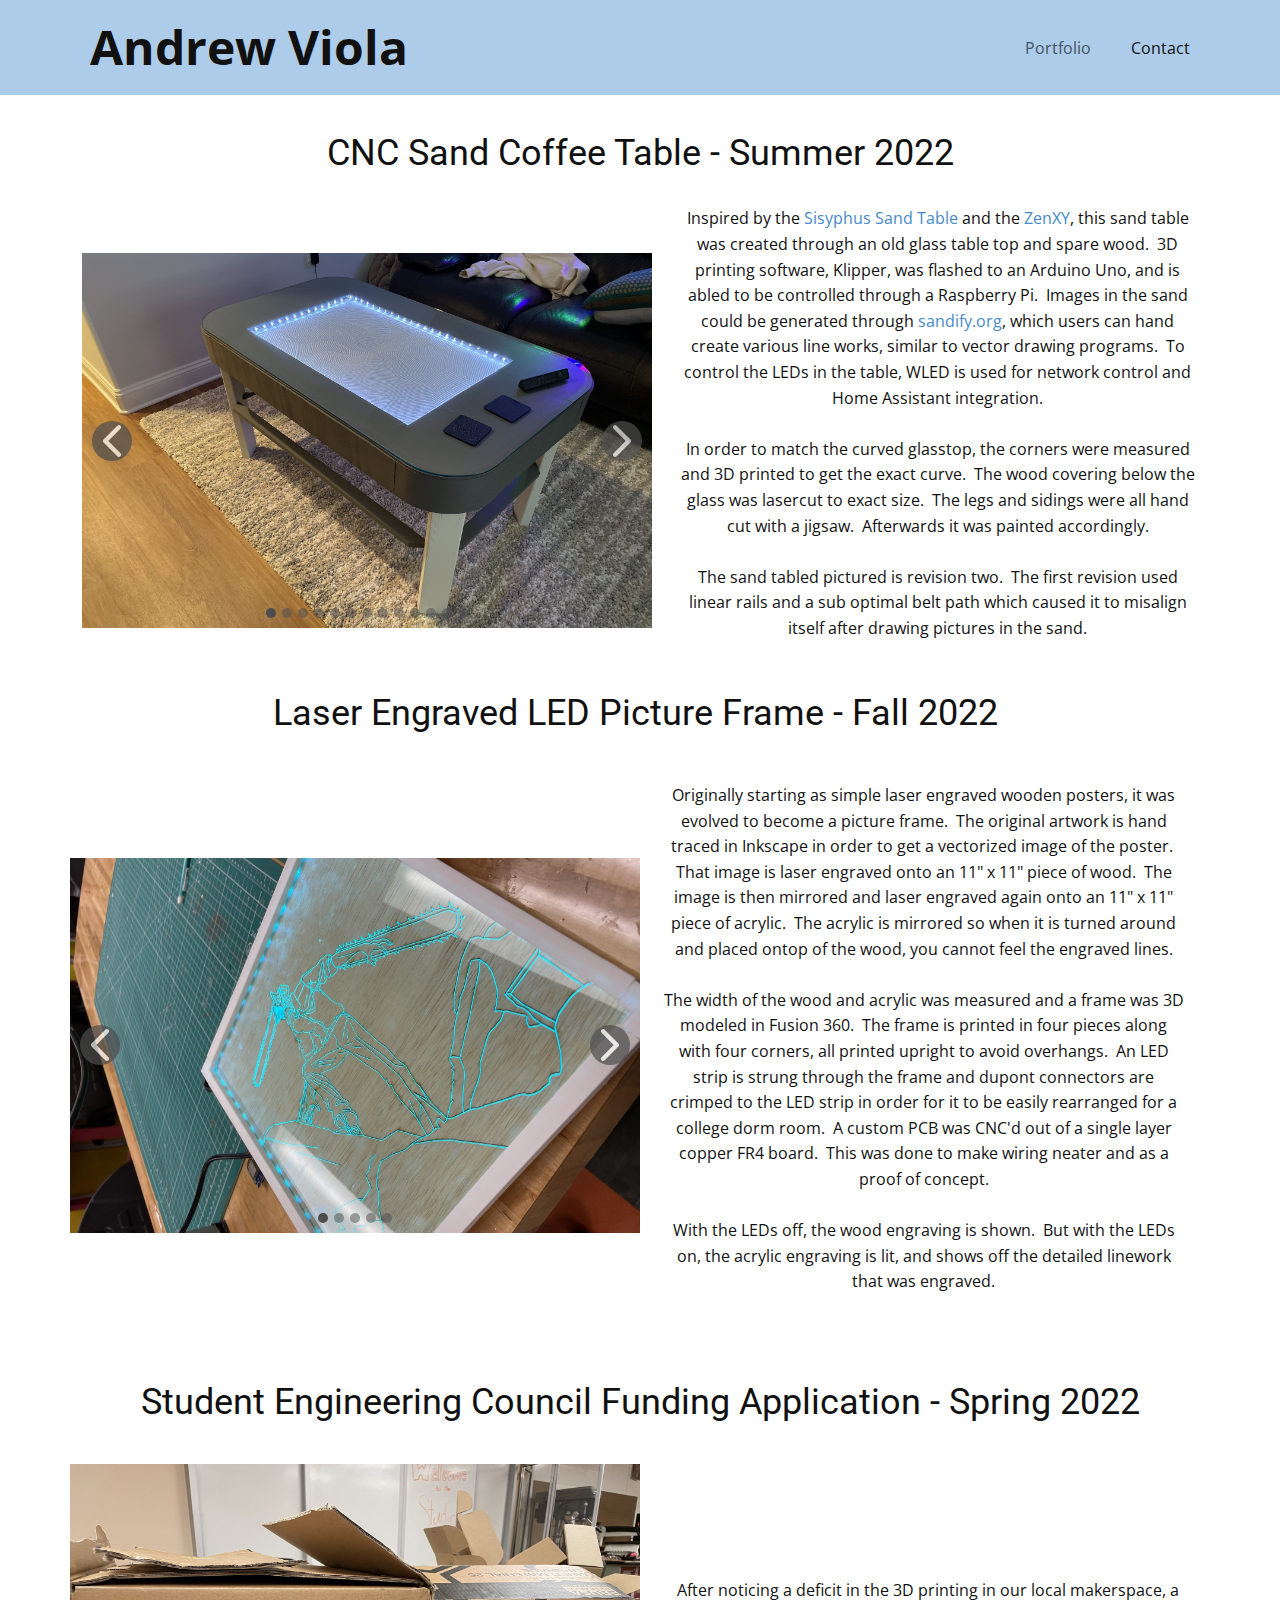
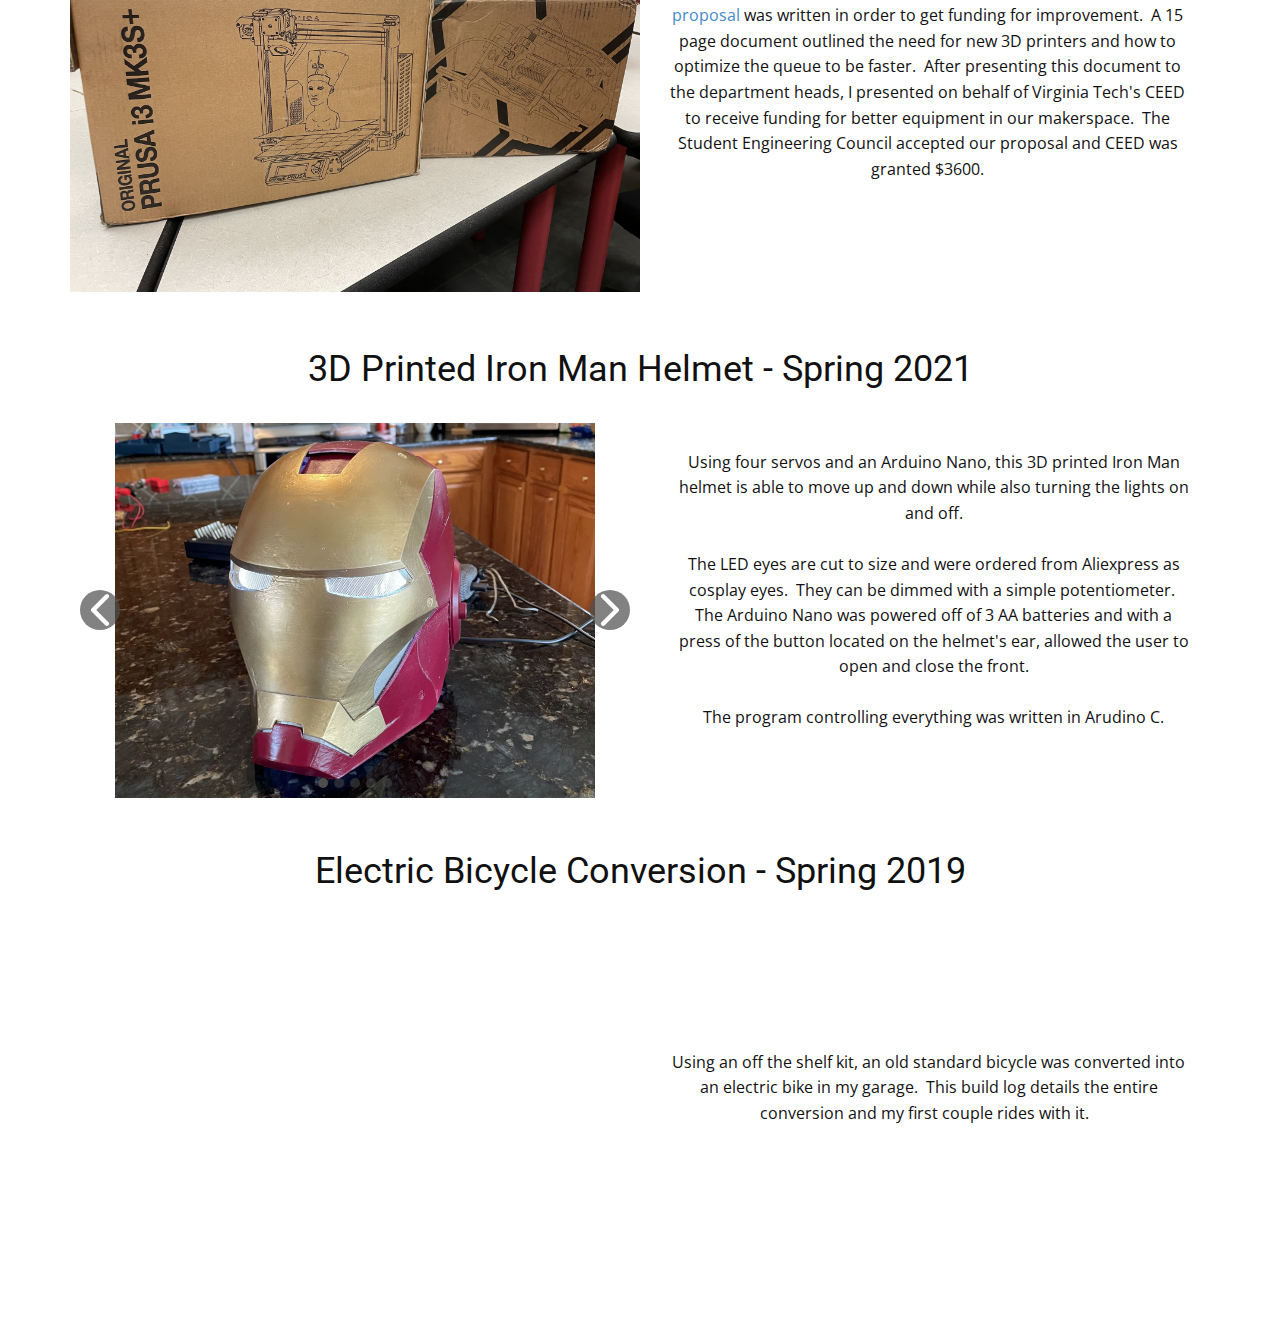
==== index.html @ d1deadce "Updated pictures" ====
<!DOCTYPE html>
<html style="font-size: 16px;" lang="en"><head>
    <meta name="viewport" content="width=device-width, initial-scale=1.0">
    <meta charset="utf-8">
    <meta name="keywords" content="Andrew Viola, CNC Sand Coffee Table, Laser Engraved LED Picture Frame, Student Engineering Council Funding Application Spring 2022, 3D Printed Iron Man Helmet">
    <meta name="description" content="">
    <title>Portfolio</title>
    <link rel="stylesheet" href="nicepage.css" media="screen">
<link rel="stylesheet" href="Portfolio.css" media="screen">
    <script class="u-script" type="text/javascript" src="jquery.js" defer=""></script>
    <script class="u-script" type="text/javascript" src="nicepage.js" defer=""></script>
    <meta name="generator" content="Nicepage 5.2.4, nicepage.com">
    <link id="u-theme-google-font" rel="stylesheet" href="https://fonts.googleapis.com/css?family=Roboto:100,100i,300,300i,400,400i,500,500i,700,700i,900,900i|Open+Sans:300,300i,400,400i,500,500i,600,600i,700,700i,800,800i">
    
    
    
    
    
    <script type="application/ld+json">{
		"@context": "http://schema.org",
		"@type": "Organization",
		"name": "Portfolio"
}</script>
    <meta name="theme-color" content="#478ac9">
    <meta property="og:title" content="Portfolio">
    <meta property="og:type" content="website">
  </head>
  <body data-home-page="Portfolio.html" data-home-page-title="Portfolio" class="u-body u-xl-mode" data-lang="en"><header class="u-clearfix u-header u-palette-1-light-2 u-header" id="sec-a217"><div class="u-clearfix u-sheet u-sheet-1">
        <h1 class="u-custom-font u-text u-text-default u-text-font u-text-1">Andrew Viola</h1>
        <nav class="u-menu u-menu-one-level u-offcanvas u-menu-1">
          <div class="menu-collapse" style="font-size: 1rem; letter-spacing: 0px;">
            <a class="u-button-style u-custom-left-right-menu-spacing u-custom-padding-bottom u-custom-text-active-color u-custom-top-bottom-menu-spacing u-nav-link u-text-active-palette-1-base u-text-hover-palette-2-base" href="#">
              <svg class="u-svg-link" viewBox="0 0 24 24"><use xmlns:xlink="http://www.w3.org/1999/xlink" xlink:href="#menu-hamburger"></use></svg>
              <svg class="u-svg-content" version="1.1" id="menu-hamburger" viewBox="0 0 16 16" x="0px" y="0px" xmlns:xlink="http://www.w3.org/1999/xlink" xmlns="http://www.w3.org/2000/svg"><g><rect y="1" width="16" height="2"></rect><rect y="7" width="16" height="2"></rect><rect y="13" width="16" height="2"></rect>
</g></svg>
            </a>
          </div>
          <div class="u-custom-menu u-nav-container">
            <ul class="u-nav u-unstyled u-nav-1"><li class="u-nav-item"><a class="u-button-style u-nav-link u-text-active-palette-1-dark-2 u-text-hover-palette-2-base" href="Portfolio.html" style="padding: 10px 20px;">Portfolio</a>
</li><li class="u-nav-item"><a class="u-button-style u-nav-link u-text-active-palette-1-dark-2 u-text-hover-palette-2-base" href="Contact.html" style="padding: 10px 20px;">Contact</a>
</li></ul>
          </div>
          <div class="u-custom-menu u-nav-container-collapse">
            <div class="u-black u-container-style u-inner-container-layout u-opacity u-opacity-95 u-sidenav">
              <div class="u-inner-container-layout u-sidenav-overflow">
                <div class="u-menu-close"></div>
                <ul class="u-align-center u-nav u-popupmenu-items u-unstyled u-nav-2"><li class="u-nav-item"><a class="u-button-style u-nav-link" href="Portfolio.html">Portfolio</a>
</li><li class="u-nav-item"><a class="u-button-style u-nav-link" href="Contact.html">Contact</a>
</li></ul>
              </div>
            </div>
            <div class="u-black u-menu-overlay u-opacity u-opacity-70"></div>
          </div>
        </nav>
      </div></header>
    <section class="u-align-center u-clearfix u-section-1" id="sec-6211">
      <div class="u-clearfix u-sheet u-sheet-1">
        <h2 class="u-align-center u-text u-text-default u-text-1">CNC Sand Coffee Table - Summer 2022</h2>
        <p class="u-align-center u-text u-text-2">Inspired by the <a href="https://sisyphus-industries.com/" class="u-active-none u-border-none u-btn u-button-link u-button-style u-hover-none u-none u-text-palette-1-base u-btn-1" target="_blank">Sisyphus Sand Table</a> and the <a href="https://docs.v1engineering.com/zenxy/" class="u-active-none u-border-none u-btn u-button-link u-button-style u-hover-none u-none u-text-palette-1-base u-btn-2" target="_blank">ZenXY</a>, this sand table was created through an old glass table top and spare wood.&nbsp; 3D printing software, Klipper, was flashed to an Arduino Uno, and is abled to be controlled through a Raspberry Pi.&nbsp; Images in the sand could be generated through <a href="https://sandify.org" class="u-active-none u-border-none u-btn u-button-link u-button-style u-hover-none u-none u-text-palette-1-base u-btn-3" target="_blank">sandify.org</a>, which users can hand create various line works, similar to vector drawing programs.&nbsp; To control the LEDs in the table, WLED is used for network control and Home Assistant integration.<br>
          <br>In order to match the curved glasstop, the corners were measured and 3D printed to get the exact curve.&nbsp; The wood covering below the glass was lasercut to exact size.&nbsp; The legs and sidings were all hand cut with a jigsaw.&nbsp; Afterwards it was painted accordingly.<br>
          <br>The sand tabled pictured is revision two.&nbsp; The first revision used linear rails and a sub optimal belt path which caused it to misalign itself after drawing pictures in the sand.
        </p>
        <div class="u-carousel u-gallery u-gallery-slider u-layout-carousel u-lightbox u-no-transition u-show-text-on-hover u-gallery-1" data-interval="5000" data-u-ride="carousel" id="carousel-84de">
          <ol class="u-absolute-hcenter u-carousel-indicators u-carousel-indicators-1">
            <li data-u-target="#carousel-84de" data-u-slide-to="0" class="u-active u-grey-70 u-shape-circle" style="width: 10px; height: 10px;"></li>
            <li data-u-target="#carousel-84de" data-u-slide-to="1" class="u-grey-70 u-shape-circle" style="width: 10px; height: 10px;"></li>
            <li data-u-target="#carousel-84de" data-u-slide-to="2" class="u-grey-70 u-shape-circle" style="width: 10px; height: 10px;"></li>
            <li data-u-target="#carousel-84de" data-u-slide-to="3" class="u-grey-70 u-shape-circle" style="width: 10px; height: 10px;"></li>
            <li data-u-target="#carousel-84de" data-u-slide-to="4" class="u-grey-70 u-shape-circle" style="width: 10px; height: 10px;"></li>
            <li data-u-target="#carousel-84de" data-u-slide-to="5" class="u-grey-70 u-shape-circle" style="width: 10px; height: 10px;"></li>
            <li data-u-target="#carousel-84de" data-u-slide-to="6" class="u-grey-70 u-shape-circle" style="width: 10px; height: 10px;"></li>
            <li data-u-target="#carousel-84de" data-u-slide-to="7" class="u-grey-70 u-shape-circle" style="width: 10px; height: 10px;"></li>
            <li data-u-target="#carousel-84de" data-u-slide-to="8" class="u-grey-70 u-shape-circle" style="width: 10px; height: 10px;"></li>
            <li data-u-target="#carousel-84de" data-u-slide-to="9" class="u-grey-70 u-shape-circle" style="width: 10px; height: 10px;"></li>
            <li data-u-target="#carousel-84de" data-u-slide-to="10" class="u-grey-70 u-shape-circle" style="width: 10px; height: 10px;"></li>
            <li data-u-target="#carousel-84de" data-u-slide-to="11" class="u-grey-70 u-shape-circle" style="width: 10px; height: 10px;"></li>
            <li data-u-target="#carousel-84de" data-u-slide-to="12" class="u-grey-70 u-shape-circle" style="width: 10px; height: 10px;"></li>
          </ol>
          <div class="u-carousel-inner u-gallery-inner" role="listbox">
            <div class="u-active u-carousel-item u-effect-fade u-gallery-item u-carousel-item-1" data-image-width="1920" data-image-height="1440">
              <div class="u-back-slide u-back-slide-1">
                <img class="u-back-image u-expanded" src="images/68091199322__822BD74D-E8F6-4C44-A264-D2D3ACAB0AB1.jpeg">
              </div>
              <div class="u-align-center u-over-slide u-shading u-valign-bottom u-over-slide-1">
                <h3 class="u-gallery-heading"></h3>
                <p class="u-gallery-text"></p>
              </div>
              <style data-mode="XL" data-visited="true"></style>
              <style data-mode="LG"></style>
              <style data-mode="MD"></style>
              <style data-mode="SM"></style>
              <style data-mode="XS"></style>
            </div>
            <div class="u-carousel-item u-effect-fade u-gallery-item u-carousel-item-2" data-image-width="4032" data-image-height="3024">
              <div class="u-back-slide">
                <img class="u-back-image u-expanded" src="images/68089602867__5EDA8251-967F-4E72-BE1A-A142A934B7C3.jpeg">
              </div>
              <div class="u-align-center u-over-slide u-shading u-valign-bottom u-over-slide-2">
                <h3 class="u-gallery-heading"></h3>
                <p class="u-gallery-text"></p>
              </div>
              <style data-mode="XL" data-visited="true"></style>
              <style data-mode="LG"></style>
              <style data-mode="MD"></style>
              <style data-mode="SM"></style>
              <style data-mode="XS"></style>
            </div>
            <div class="u-carousel-item u-effect-fade u-gallery-item u-carousel-item-3" data-image-width="4032" data-image-height="3024">
              <div class="u-back-slide">
                <img class="u-back-image u-expanded" src="images/IMG_4818.jpeg">
              </div>
              <div class="u-align-center u-over-slide u-shading u-valign-bottom u-over-slide-3">
                <h3 class="u-gallery-heading"></h3>
                <p class="u-gallery-text"></p>
              </div>
              <style data-mode="XL" data-visited="true"></style>
              <style data-mode="LG"></style>
              <style data-mode="MD"></style>
              <style data-mode="SM"></style>
              <style data-mode="XS"></style>
            </div>
            <div class="u-carousel-item u-effect-fade u-gallery-item u-carousel-item-4" data-image-width="4032" data-image-height="3024">
              <div class="u-back-slide">
                <img class="u-back-image u-expanded" src="images/67978183881__3D803E2C-3586-4823-8DF6-A2805799581D.jpeg">
              </div>
              <div class="u-align-center u-over-slide u-shading u-valign-bottom u-over-slide-4">
                <h3 class="u-gallery-heading"></h3>
                <p class="u-gallery-text"></p>
              </div>
              <style data-mode="XL" data-visited="true"></style>
              <style data-mode="LG"></style>
              <style data-mode="MD"></style>
              <style data-mode="SM"></style>
              <style data-mode="XS"></style>
            </div>
            <div class="u-carousel-item u-effect-fade u-gallery-item u-carousel-item-5" data-image-width="4032" data-image-height="3024">
              <div class="u-back-slide">
                <img class="u-back-image u-expanded" src="images/67978076729__FF2C5589-97B2-4951-88F9-9CDDEAFC238B.jpeg">
              </div>
              <div class="u-align-center u-over-slide u-shading u-valign-bottom u-over-slide-5">
                <h3 class="u-gallery-heading"></h3>
                <p class="u-gallery-text"></p>
              </div>
              <style data-mode="XL" data-visited="true"></style>
              <style data-mode="LG"></style>
              <style data-mode="MD"></style>
              <style data-mode="SM"></style>
              <style data-mode="XS"></style>
            </div>
            <div class="u-carousel-item u-effect-fade u-gallery-item u-carousel-item-6" data-image-width="4032" data-image-height="3024">
              <div class="u-back-slide">
                <img class="u-back-image u-expanded" src="images/IMG_4824.jpeg">
              </div>
              <div class="u-align-center u-over-slide u-shading u-valign-bottom u-over-slide-6">
                <h3 class="u-gallery-heading"></h3>
                <p class="u-gallery-text"></p>
              </div>
              <style data-mode="XL" data-visited="true"></style>
              <style data-mode="LG"></style>
              <style data-mode="MD"></style>
              <style data-mode="SM"></style>
              <style data-mode="XS"></style>
            </div>
            <div class="u-carousel-item u-effect-fade u-gallery-item u-carousel-item-7" data-image-width="4032" data-image-height="3024">
              <div class="u-back-slide">
                <img class="u-back-image u-expanded" src="images/67994530718__199B5F11-B9AC-43F3-9FF0-5E615C4F2CBE.jpeg">
              </div>
              <div class="u-align-center u-over-slide u-shading u-valign-bottom u-over-slide-7">
                <h3 class="u-gallery-heading"></h3>
                <p class="u-gallery-text"></p>
              </div>
              <style data-mode="XL" data-visited="true"></style>
              <style data-mode="LG"></style>
              <style data-mode="MD"></style>
              <style data-mode="SM"></style>
              <style data-mode="XS"></style>
            </div>
            <div class="u-carousel-item u-effect-fade u-gallery-item u-carousel-item-8" data-image-width="4032" data-image-height="3024">
              <div class="u-back-slide">
                <img class="u-back-image u-expanded" src="images/67975714266__708AF8E3-8D86-4008-9552-C4CCFA65D725.jpeg">
              </div>
              <div class="u-align-center u-over-slide u-shading u-valign-bottom u-over-slide-8">
                <h3 class="u-gallery-heading"></h3>
                <p class="u-gallery-text"></p>
              </div>
              <style data-mode="XL" data-visited="true"></style>
              <style data-mode="LG"></style>
              <style data-mode="MD"></style>
              <style data-mode="SM"></style>
              <style data-mode="XS"></style>
            </div>
            <div class="u-carousel-item u-effect-fade u-gallery-item u-carousel-item-9" data-image-width="4032" data-image-height="3024">
              <div class="u-back-slide">
                <img class="u-back-image u-expanded" src="images/68004287404__8AC5DD36-F196-4B63-AAE8-29CF053E2D07.jpeg">
              </div>
              <div class="u-align-center u-over-slide u-shading u-valign-bottom u-over-slide-9">
                <h3 class="u-gallery-heading"></h3>
                <p class="u-gallery-text"></p>
              </div>
              <style data-mode="XL" data-visited="true"></style>
              <style data-mode="LG"></style>
              <style data-mode="MD"></style>
              <style data-mode="SM"></style>
              <style data-mode="XS"></style>
            </div>
            <div class="u-carousel-item u-effect-fade u-gallery-item u-carousel-item-10" data-image-width="4032" data-image-height="3024">
              <div class="u-back-slide">
                <img class="u-back-image u-expanded" src="images/68004721830__F5E74CC1-6227-455A-AC51-59D52B666781.jpeg">
              </div>
              <div class="u-align-center u-over-slide u-shading u-valign-bottom u-over-slide-10">
                <h3 class="u-gallery-heading"></h3>
                <p class="u-gallery-text"></p>
              </div>
              <style data-mode="XL" data-visited="true"></style>
              <style data-mode="LG"></style>
              <style data-mode="MD"></style>
              <style data-mode="SM"></style>
              <style data-mode="XS"></style>
            </div>
            <div class="u-carousel-item u-effect-fade u-gallery-item u-carousel-item-11" data-image-width="4032" data-image-height="3024">
              <div class="u-back-slide">
                <img class="u-back-image u-expanded" src="images/68013523814__25E4A9CE-ECC8-45D5-AF45-A3D15A68F4DD.jpeg">
              </div>
              <div class="u-align-center u-over-slide u-shading u-valign-bottom u-over-slide-11">
                <h3 class="u-gallery-heading"></h3>
                <p class="u-gallery-text"></p>
              </div>
              <style data-mode="XL" data-visited="true"></style>
              <style data-mode="LG"></style>
              <style data-mode="MD"></style>
              <style data-mode="SM"></style>
              <style data-mode="XS"></style>
            </div>
            <div class="u-carousel-item u-effect-fade u-gallery-item u-carousel-item-12" data-image-width="4032" data-image-height="3024">
              <div class="u-back-slide">
                <img class="u-back-image u-expanded" src="images/68065669434__C6E08BE5-AACB-4415-9A3E-C564BF217B90.jpeg">
              </div>
              <div class="u-align-center u-over-slide u-shading u-valign-bottom u-over-slide-12">
                <h3 class="u-gallery-heading"></h3>
                <p class="u-gallery-text"></p>
              </div>
              <style data-mode="XL" data-visited="true"></style>
              <style data-mode="LG"></style>
              <style data-mode="MD"></style>
              <style data-mode="SM"></style>
              <style data-mode="XS"></style>
            </div>
            <div class="u-carousel-item u-effect-fade u-gallery-item u-carousel-item-13" data-image-width="4032" data-image-height="3024">
              <div class="u-back-slide">
                <img class="u-back-image u-expanded" src="images/68005102165__B98307AA-64FA-413B-ABBB-50FC2A4CC140.jpeg">
              </div>
              <div class="u-align-center u-over-slide u-shading u-valign-bottom u-over-slide-13">
                <h3 class="u-gallery-heading"></h3>
                <p class="u-gallery-text"></p>
              </div>
              <style data-mode="XL" data-visited="true"></style>
              <style data-mode="LG"></style>
              <style data-mode="MD"></style>
              <style data-mode="SM"></style>
              <style data-mode="XS"></style>
            </div>
          </div>
          <a class="u-absolute-vcenter u-carousel-control u-carousel-control-prev u-grey-70 u-icon-circle u-opacity u-opacity-70 u-spacing-10 u-text-white u-carousel-control-1" href="#carousel-84de" role="button" data-u-slide="prev">
            <span aria-hidden="true">
              <svg viewBox="0 0 451.847 451.847"><path d="M97.141,225.92c0-8.095,3.091-16.192,9.259-22.366L300.689,9.27c12.359-12.359,32.397-12.359,44.751,0
c12.354,12.354,12.354,32.388,0,44.748L173.525,225.92l171.903,171.909c12.354,12.354,12.354,32.391,0,44.744
c-12.354,12.365-32.386,12.365-44.745,0l-194.29-194.281C100.226,242.115,97.141,234.018,97.141,225.92z"></path></svg>
            </span>
            <span class="sr-only">
              <svg viewBox="0 0 451.847 451.847"><path d="M97.141,225.92c0-8.095,3.091-16.192,9.259-22.366L300.689,9.27c12.359-12.359,32.397-12.359,44.751,0
c12.354,12.354,12.354,32.388,0,44.748L173.525,225.92l171.903,171.909c12.354,12.354,12.354,32.391,0,44.744
c-12.354,12.365-32.386,12.365-44.745,0l-194.29-194.281C100.226,242.115,97.141,234.018,97.141,225.92z"></path></svg>
            </span>
          </a>
          <a class="u-absolute-vcenter u-carousel-control u-carousel-control-next u-grey-70 u-icon-circle u-opacity u-opacity-70 u-spacing-10 u-text-white u-carousel-control-2" href="#carousel-84de" role="button" data-u-slide="next">
            <span aria-hidden="true">
              <svg viewBox="0 0 451.846 451.847"><path d="M345.441,248.292L151.154,442.573c-12.359,12.365-32.397,12.365-44.75,0c-12.354-12.354-12.354-32.391,0-44.744
L278.318,225.92L106.409,54.017c-12.354-12.359-12.354-32.394,0-44.748c12.354-12.359,32.391-12.359,44.75,0l194.287,194.284
c6.177,6.18,9.262,14.271,9.262,22.366C354.708,234.018,351.617,242.115,345.441,248.292z"></path></svg>
            </span>
            <span class="sr-only">
              <svg viewBox="0 0 451.846 451.847"><path d="M345.441,248.292L151.154,442.573c-12.359,12.365-32.397,12.365-44.75,0c-12.354-12.354-12.354-32.391,0-44.744
L278.318,225.92L106.409,54.017c-12.354-12.359-12.354-32.394,0-44.748c12.354-12.359,32.391-12.359,44.75,0l194.287,194.284
c6.177,6.18,9.262,14.271,9.262,22.366C354.708,234.018,351.617,242.115,345.441,248.292z"></path></svg>
            </span>
          </a>
        </div>
        <h2 class="u-align-center u-text u-text-default u-text-3">Laser Engraved LED Picture Frame - Fall 2022&nbsp;</h2>
        <p class="u-align-center u-text u-text-4">Originally starting as simple laser engraved wooden posters, it was evolved to become a picture frame.&nbsp; The original artwork is hand traced in Inkscape in order to get a vectorized image of the poster.&nbsp; That image is laser engraved onto an 11" x 11" piece of wood.&nbsp; The image is then mirrored and laser engraved again onto an 11" x 11" piece of acrylic.&nbsp; The acrylic is mirrored so when it is turned around and placed ontop of the wood, you cannot feel the engraved lines.<br>
          <br>The width of the wood and acrylic was measured and a frame was 3D modeled in Fusion 360.&nbsp; The frame is printed in four pieces along with four corners, all printed upright to avoid overhangs.&nbsp; An LED strip is strung through the frame and dupont connectors are crimped to the LED strip in order for it to be easily rearranged for a college dorm room.&nbsp; A custom PCB was CNC'd out of a single layer copper FR4 board.&nbsp; This was done to make wiring neater and as a proof of concept.<br>
          <br>With the LEDs off, the wood engraving is shown.&nbsp; But with the LEDs on, the acrylic engraving is lit, and shows off the detailed linework that was engraved.
        </p>
        <div class="u-carousel u-gallery u-gallery-slider u-layout-carousel u-lightbox u-no-transition u-show-text-on-hover u-gallery-2" data-interval="5000" data-u-ride="carousel" id="carousel-e9f7">
          <ol class="u-absolute-hcenter u-carousel-indicators u-carousel-indicators-2">
            <li data-u-target="#carousel-e9f7" data-u-slide-to="0" class="u-active u-grey-70 u-shape-circle" style="width: 10px; height: 10px;"></li>
            <li data-u-target="#carousel-e9f7" data-u-slide-to="1" class="u-grey-70 u-shape-circle" style="width: 10px; height: 10px;"></li>
            <li data-u-target="#carousel-e9f7" data-u-slide-to="2" class="u-grey-70 u-shape-circle" style="width: 10px; height: 10px;"></li>
            <li data-u-target="#carousel-e9f7" data-u-slide-to="3" class="u-grey-70 u-shape-circle" style="width: 10px; height: 10px;"></li>
            <li data-u-target="#carousel-e9f7" data-u-slide-to="4" class="u-grey-70 u-shape-circle" style="width: 10px; height: 10px;"></li>
          </ol>
          <div class="u-carousel-inner u-gallery-inner" role="listbox">
            <div class="u-active u-carousel-item u-effect-fade u-gallery-item u-carousel-item-14" data-image-width="4032" data-image-height="3024">
              <div class="u-back-slide">
                <img class="u-back-image u-expanded" src="images/69154524206__0DE95D7E-967F-43D0-AE7D-AA542A84B416.jpeg">
              </div>
              <div class="u-align-center u-over-slide u-shading u-valign-bottom u-over-slide-14">
                <h3 class="u-gallery-heading"></h3>
                <p class="u-gallery-text"></p>
              </div>
              <style data-mode="XL" data-visited="true"></style>
              <style data-mode="LG"></style>
              <style data-mode="MD"></style>
              <style data-mode="SM"></style>
              <style data-mode="XS"></style>
            </div>
            <div class="u-carousel-item u-effect-fade u-gallery-item u-carousel-item-15" data-image-width="4032" data-image-height="3024">
              <div class="u-back-slide">
                <img class="u-back-image u-expanded" src="images/69154523258__87702E7E-F0A2-436B-B7CA-5628DEF9AF8B.jpeg">
              </div>
              <div class="u-align-center u-over-slide u-shading u-valign-bottom u-over-slide-15">
                <h3 class="u-gallery-heading"></h3>
                <p class="u-gallery-text"></p>
              </div>
              <style data-mode="XL" data-visited="true"></style>
              <style data-mode="LG"></style>
              <style data-mode="MD"></style>
              <style data-mode="SM"></style>
              <style data-mode="XS"></style>
            </div>
            <div class="u-carousel-item u-effect-fade u-gallery-item u-carousel-item-16" data-image-width="4032" data-image-height="3024">
              <div class="u-back-slide">
                <img class="u-back-image u-expanded" src="images/IMG_5405.jpeg">
              </div>
              <div class="u-align-center u-over-slide u-shading u-valign-bottom u-over-slide-16">
                <h3 class="u-gallery-heading"></h3>
                <p class="u-gallery-text"></p>
              </div>
              <style data-mode="XL" data-visited="true"></style>
              <style data-mode="LG"></style>
              <style data-mode="MD"></style>
              <style data-mode="SM"></style>
              <style data-mode="XS"></style>
            </div>
            <div class="u-carousel-item u-effect-fade u-gallery-item u-carousel-item-17" data-image-width="4032" data-image-height="3024">
              <div class="u-back-slide">
                <img class="u-back-image u-expanded" src="images/IMG_5461.jpeg">
              </div>
              <div class="u-align-center u-over-slide u-shading u-valign-bottom u-over-slide-17">
                <h3 class="u-gallery-heading"></h3>
                <p class="u-gallery-text"></p>
              </div>
              <style data-mode="XL" data-visited="true"></style>
              <style data-mode="LG"></style>
              <style data-mode="MD"></style>
              <style data-mode="SM"></style>
              <style data-mode="XS"></style>
            </div>
            <div class="u-carousel-item u-effect-fade u-gallery-item u-carousel-item-18" data-image-width="4032" data-image-height="3024">
              <div class="u-back-slide">
                <img class="u-back-image u-expanded" src="images/IMG_5460.jpeg">
              </div>
              <div class="u-align-center u-over-slide u-shading u-valign-bottom u-over-slide-18">
                <h3 class="u-gallery-heading"></h3>
                <p class="u-gallery-text"></p>
              </div>
              <style data-mode="XL" data-visited="true"></style>
              <style data-mode="LG"></style>
              <style data-mode="MD"></style>
              <style data-mode="SM"></style>
              <style data-mode="XS"></style>
            </div>
          </div>
          <a class="u-absolute-vcenter u-carousel-control u-carousel-control-prev u-grey-70 u-icon-circle u-opacity u-opacity-70 u-spacing-10 u-text-white u-carousel-control-3" href="#carousel-e9f7" role="button" data-u-slide="prev">
            <span aria-hidden="true">
              <svg viewBox="0 0 451.847 451.847"><path d="M97.141,225.92c0-8.095,3.091-16.192,9.259-22.366L300.689,9.27c12.359-12.359,32.397-12.359,44.751,0
c12.354,12.354,12.354,32.388,0,44.748L173.525,225.92l171.903,171.909c12.354,12.354,12.354,32.391,0,44.744
c-12.354,12.365-32.386,12.365-44.745,0l-194.29-194.281C100.226,242.115,97.141,234.018,97.141,225.92z"></path></svg>
            </span>
            <span class="sr-only">
              <svg viewBox="0 0 451.847 451.847"><path d="M97.141,225.92c0-8.095,3.091-16.192,9.259-22.366L300.689,9.27c12.359-12.359,32.397-12.359,44.751,0
c12.354,12.354,12.354,32.388,0,44.748L173.525,225.92l171.903,171.909c12.354,12.354,12.354,32.391,0,44.744
c-12.354,12.365-32.386,12.365-44.745,0l-194.29-194.281C100.226,242.115,97.141,234.018,97.141,225.92z"></path></svg>
            </span>
          </a>
          <a class="u-absolute-vcenter u-carousel-control u-carousel-control-next u-grey-70 u-icon-circle u-opacity u-opacity-70 u-spacing-10 u-text-white u-carousel-control-4" href="#carousel-e9f7" role="button" data-u-slide="next">
            <span aria-hidden="true">
              <svg viewBox="0 0 451.846 451.847"><path d="M345.441,248.292L151.154,442.573c-12.359,12.365-32.397,12.365-44.75,0c-12.354-12.354-12.354-32.391,0-44.744
L278.318,225.92L106.409,54.017c-12.354-12.359-12.354-32.394,0-44.748c12.354-12.359,32.391-12.359,44.75,0l194.287,194.284
c6.177,6.18,9.262,14.271,9.262,22.366C354.708,234.018,351.617,242.115,345.441,248.292z"></path></svg>
            </span>
            <span class="sr-only">
              <svg viewBox="0 0 451.846 451.847"><path d="M345.441,248.292L151.154,442.573c-12.359,12.365-32.397,12.365-44.75,0c-12.354-12.354-12.354-32.391,0-44.744
L278.318,225.92L106.409,54.017c-12.354-12.359-12.354-32.394,0-44.748c12.354-12.359,32.391-12.359,44.75,0l194.287,194.284
c6.177,6.18,9.262,14.271,9.262,22.366C354.708,234.018,351.617,242.115,345.441,248.292z"></path></svg>
            </span>
          </a>
        </div>
      </div>
    </section>
    <section class="u-clearfix u-section-2" id="sec-4cd9">
      <div class="u-clearfix u-sheet u-sheet-1">
        <h2 class="u-align-center u-text u-text-default u-text-1">Student Engineering Council Funding Application - Spring 2022</h2>
        <img class="u-image u-image-default u-image-1" src="images/IMG_4250.jpeg" alt="" data-image-width="4032" data-image-height="3024">
        <p class="u-align-center u-text u-text-2">After noticing a deficit in the 3D printing in our local makerspace, a <a href="files/inVenTsDesignStudio3DPrintingProposal.pdf" class="u-active-none u-border-none u-btn u-button-link u-button-style u-file-link u-hover-none u-none u-text-palette-1-base u-btn-1">proposal</a> was written in order to get funding for improvement.&nbsp; A 15 page document outlined the need for new 3D printers and how to optimize the queue to be faster.&nbsp; After presenting this document to the department heads, I presented on behalf of Virginia Tech's CEED to receive funding for better equipment in our makerspace.&nbsp; The Student Engineering Council accepted our proposal and CEED was granted $3600.
        </p>
      </div>
    </section>
    <section class="u-clearfix u-section-3" id="sec-8477">
      <div class="u-clearfix u-sheet u-sheet-1">
        <h2 class="u-align-center u-text u-text-default u-text-1">3D Printed Iron Man Helmet - Spring 2021</h2>
        <div class="u-carousel u-gallery u-gallery-slider u-layout-carousel u-lightbox u-no-transition u-show-text-on-hover u-gallery-1" data-interval="5000" data-u-ride="carousel" id="carousel-0530">
          <ol class="u-absolute-hcenter u-carousel-indicators u-carousel-indicators-1">
            <li data-u-target="#carousel-0530" data-u-slide-to="0" class="u-active u-grey-70 u-shape-circle" style="width: 10px; height: 10px;"></li>
            <li data-u-target="#carousel-0530" data-u-slide-to="1" class="u-grey-70 u-shape-circle" style="width: 10px; height: 10px;"></li>
            <li data-u-target="#carousel-0530" data-u-slide-to="2" class="u-grey-70 u-shape-circle" style="width: 10px; height: 10px;"></li>
            <li data-u-target="#carousel-0530" data-u-slide-to="3" class="u-grey-70 u-shape-circle" style="width: 10px; height: 10px;"></li>
            <li data-u-target="#carousel-0530" data-u-slide-to="4" class="u-grey-70 u-shape-circle" style="width: 10px; height: 10px;"></li>
          </ol>
          <div class="u-carousel-inner u-gallery-inner" role="listbox">
            <div class="u-active u-carousel-item u-effect-fade u-gallery-item u-carousel-item-1" data-image-width="3024" data-image-height="2361">
              <div class="u-back-slide">
                <img class="u-back-image u-expanded u-image-contain" src="images/IMG_18781.jpeg">
              </div>
              <div class="u-align-center u-over-slide u-shading u-valign-bottom u-over-slide-1">
                <h3 class="u-gallery-heading"></h3>
                <p class="u-gallery-text"></p>
              </div>
              <style data-mode="XL"></style>
              <style data-mode="LG"></style>
              <style data-mode="MD"></style>
              <style data-mode="SM"></style>
              <style data-mode="XS"></style>
            </div>
            <div class="u-carousel-item u-effect-fade u-gallery-item u-carousel-item-2" data-image-width="1920" data-image-height="1440">
              <div class="u-back-slide u-back-slide-2" data-image-width="3024" data-image-height="2223">
                <img src="images/IMG_18801.jpeg" alt="" data-image-width="2000" data-image-height="1333" class="u-back-image u-expanded">
              </div>
              <div class="u-align-center u-over-slide u-shading u-valign-bottom u-over-slide-2">
                <h3 class="u-gallery-heading"></h3>
                <p class="u-gallery-text"></p>
              </div>
              <style data-mode="XL"></style>
              <style data-mode="LG"></style>
              <style data-mode="MD"></style>
              <style data-mode="SM"></style>
              <style data-mode="XS"></style>
            </div>
            <div class="u-carousel-item u-effect-fade u-gallery-item u-carousel-item-3" data-image-width="3024" data-image-height="2694">
              <div class="u-back-slide">
                <img class="u-back-image u-expanded u-image-contain" src="images/IMG_16061.jpeg">
              </div>
              <div class="u-align-center u-over-slide u-shading u-valign-bottom u-over-slide-3">
                <h3 class="u-gallery-heading"></h3>
                <p class="u-gallery-text"></p>
              </div>
              <style data-mode="XL"></style>
              <style data-mode="LG"></style>
              <style data-mode="MD"></style>
              <style data-mode="SM"></style>
              <style data-mode="XS"></style>
            </div>
            <div class="u-carousel-item u-effect-fade u-gallery-item u-carousel-item-4" data-image-width="3024" data-image-height="2764">
              <div class="u-back-slide">
                <img class="u-back-image u-expanded u-image-contain" src="images/IMG_17611.jpeg">
              </div>
              <div class="u-align-center u-over-slide u-shading u-valign-bottom u-over-slide-4">
                <h3 class="u-gallery-heading"></h3>
                <p class="u-gallery-text"></p>
              </div>
              <style data-mode="XL"></style>
              <style data-mode="LG"></style>
              <style data-mode="MD"></style>
              <style data-mode="SM"></style>
              <style data-mode="XS"></style>
            </div>
            <div class="u-carousel-item u-effect-fade u-gallery-item u-carousel-item-5" data-image-width="3024" data-image-height="2395">
              <div class="u-back-slide">
                <img class="u-back-image u-expanded u-image-contain" src="images/IMG_17621.jpeg">
              </div>
              <div class="u-align-center u-over-slide u-shading u-valign-bottom u-over-slide-5">
                <h3 class="u-gallery-heading"></h3>
                <p class="u-gallery-text"></p>
              </div>
              <style data-mode="XL"></style>
              <style data-mode="LG"></style>
              <style data-mode="MD"></style>
              <style data-mode="SM"></style>
              <style data-mode="XS"></style>
            </div>
          </div>
          <a class="u-absolute-vcenter u-carousel-control u-carousel-control-prev u-grey-70 u-icon-circle u-opacity u-opacity-70 u-spacing-10 u-text-white u-carousel-control-1" href="#carousel-0530" role="button" data-u-slide="prev">
            <span aria-hidden="true">
              <svg viewBox="0 0 451.847 451.847"><path d="M97.141,225.92c0-8.095,3.091-16.192,9.259-22.366L300.689,9.27c12.359-12.359,32.397-12.359,44.751,0
c12.354,12.354,12.354,32.388,0,44.748L173.525,225.92l171.903,171.909c12.354,12.354,12.354,32.391,0,44.744
c-12.354,12.365-32.386,12.365-44.745,0l-194.29-194.281C100.226,242.115,97.141,234.018,97.141,225.92z"></path></svg>
            </span>
            <span class="sr-only">
              <svg viewBox="0 0 451.847 451.847"><path d="M97.141,225.92c0-8.095,3.091-16.192,9.259-22.366L300.689,9.27c12.359-12.359,32.397-12.359,44.751,0
c12.354,12.354,12.354,32.388,0,44.748L173.525,225.92l171.903,171.909c12.354,12.354,12.354,32.391,0,44.744
c-12.354,12.365-32.386,12.365-44.745,0l-194.29-194.281C100.226,242.115,97.141,234.018,97.141,225.92z"></path></svg>
            </span>
          </a>
          <a class="u-absolute-vcenter u-carousel-control u-carousel-control-next u-grey-70 u-icon-circle u-opacity u-opacity-70 u-spacing-10 u-text-white u-carousel-control-2" href="#carousel-0530" role="button" data-u-slide="next">
            <span aria-hidden="true">
              <svg viewBox="0 0 451.846 451.847"><path d="M345.441,248.292L151.154,442.573c-12.359,12.365-32.397,12.365-44.75,0c-12.354-12.354-12.354-32.391,0-44.744
L278.318,225.92L106.409,54.017c-12.354-12.359-12.354-32.394,0-44.748c12.354-12.359,32.391-12.359,44.75,0l194.287,194.284
c6.177,6.18,9.262,14.271,9.262,22.366C354.708,234.018,351.617,242.115,345.441,248.292z"></path></svg>
            </span>
            <span class="sr-only">
              <svg viewBox="0 0 451.846 451.847"><path d="M345.441,248.292L151.154,442.573c-12.359,12.365-32.397,12.365-44.75,0c-12.354-12.354-12.354-32.391,0-44.744
L278.318,225.92L106.409,54.017c-12.354-12.359-12.354-32.394,0-44.748c12.354-12.359,32.391-12.359,44.75,0l194.287,194.284
c6.177,6.18,9.262,14.271,9.262,22.366C354.708,234.018,351.617,242.115,345.441,248.292z"></path></svg>
            </span>
          </a>
        </div>
        <p class="u-align-center u-text u-text-2">Using four servos and an Arduino Nano, this 3D printed Iron Man helmet is able to move up and down while also turning the lights on and off.<br>
          <br>The LED eyes are cut to size and were ordered from Aliexpress as cosplay eyes.&nbsp; They can be dimmed with a simple potentiometer.&nbsp; The Arduino Nano was powered off of 3 AA batteries and with a press of the button located on the helmet's ear, allowed the user to open and close the front.<br>
          <br>The program controlling everything was written in Arudino C.
        </p>
      </div>
    </section>
    <section class="u-clearfix u-section-4" id="sec-882a">
      <div class="u-clearfix u-sheet u-sheet-1">
        <h2 class="u-align-center u-text u-text-default u-text-1">Electric Bicycle Conversion - Spring 2019</h2>
        <div class="u-video u-video-contain u-video-1">
          <div class="embed-responsive embed-responsive-1">
            <iframe style="position: absolute;top: 0;left: 0;width: 100%;height: 100%;" class="embed-responsive-item" src="https://www.youtube.com/embed/zIjX4rlOuFY?mute=1&amp;showinfo=0&amp;controls=0&amp;start=0" frameborder="0" allowfullscreen=""></iframe>
          </div>
        </div>
        <p class="u-align-center u-text u-text-2">Using an off the shelf kit, an old standard bicycle was converted into an electric bike in my garage.&nbsp; This build log details the entire conversion and my first couple rides with it.&nbsp;&nbsp;</p>
      </div>
    </section>
  
</body></html>
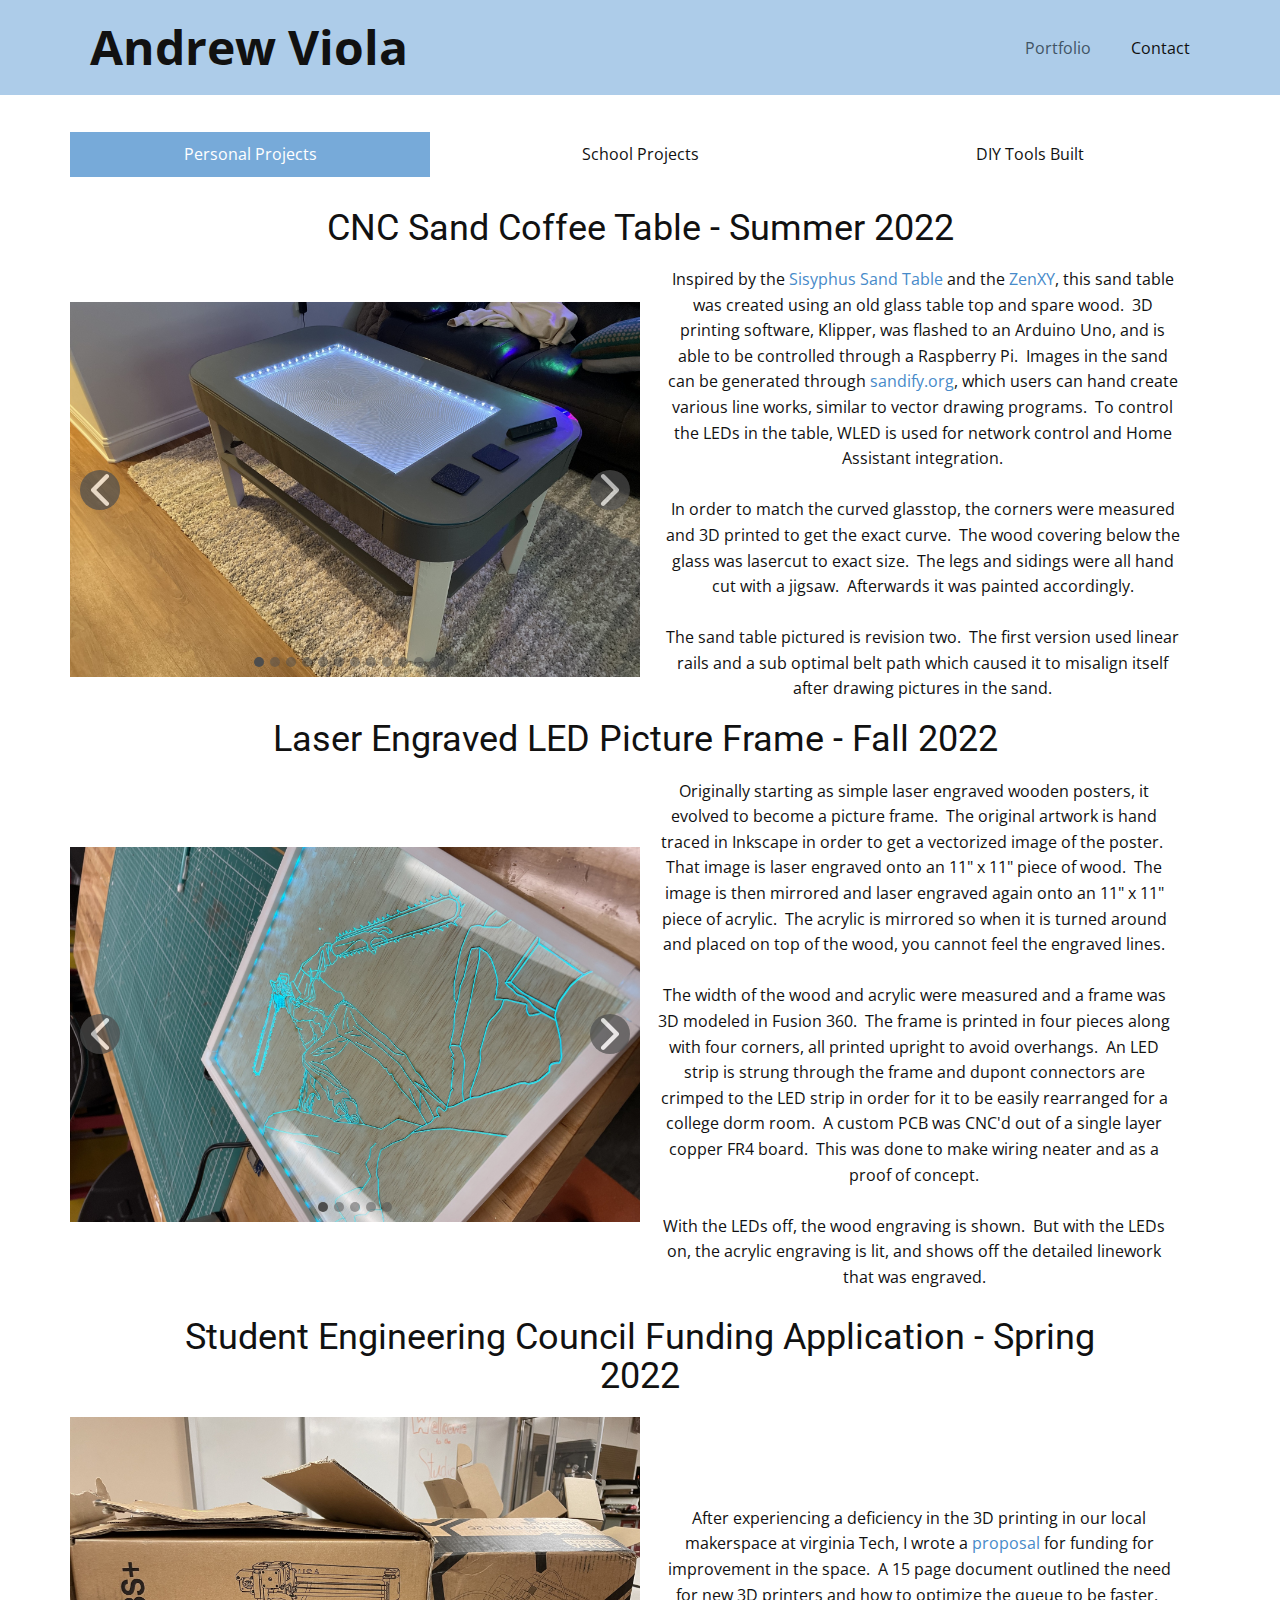
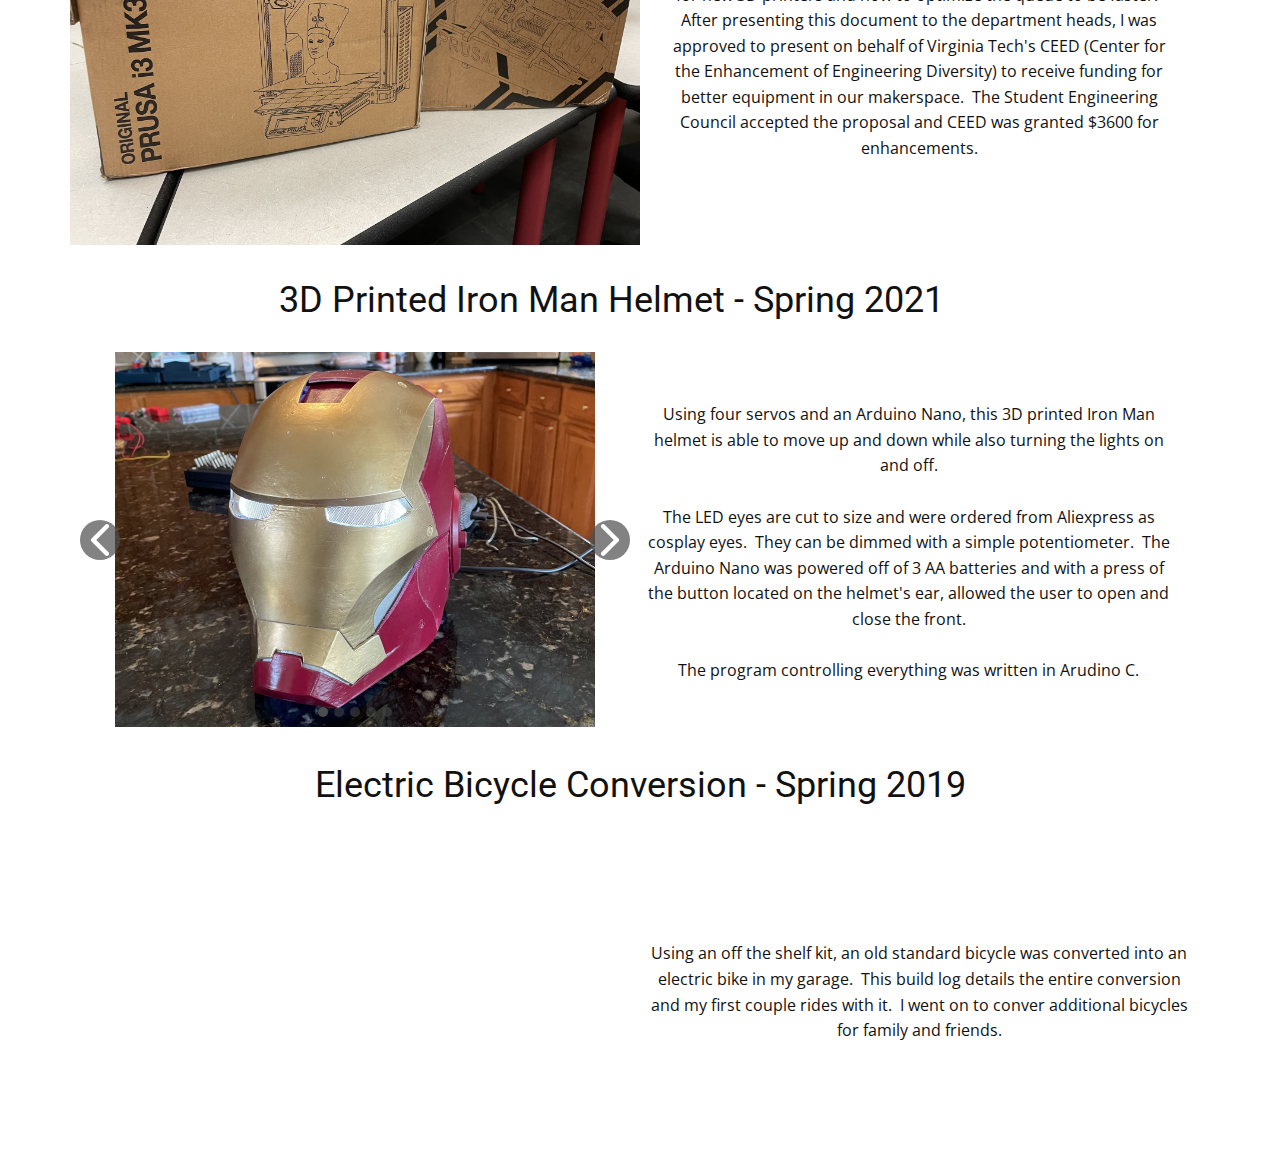
==== commit 2be969e4: "Added new projects" ====
--- a/index.html
+++ b/index.html
@@ -11,9 +11,6 @@
     <script class="u-script" type="text/javascript" src="nicepage.js" defer=""></script>
     <meta name="generator" content="Nicepage 5.2.4, nicepage.com">
     <link id="u-theme-google-font" rel="stylesheet" href="https://fonts.googleapis.com/css?family=Roboto:100,100i,300,300i,400,400i,500,500i,700,700i,900,900i|Open+Sans:300,300i,400,400i,500,500i,600,600i,700,700i,800,800i">
-    
-    
-    
     
     
     <script type="application/ld+json">{
@@ -53,482 +50,520 @@
           </div>
         </nav>
       </div></header>
-    <section class="u-align-center u-clearfix u-section-1" id="sec-6211">
+    <section class="u-align-left u-clearfix u-section-1" id="sec-84d3">
       <div class="u-clearfix u-sheet u-sheet-1">
-        <h2 class="u-align-center u-text u-text-default u-text-1">CNC Sand Coffee Table - Summer 2022</h2>
-        <p class="u-align-center u-text u-text-2">Inspired by the <a href="https://sisyphus-industries.com/" class="u-active-none u-border-none u-btn u-button-link u-button-style u-hover-none u-none u-text-palette-1-base u-btn-1" target="_blank">Sisyphus Sand Table</a> and the <a href="https://docs.v1engineering.com/zenxy/" class="u-active-none u-border-none u-btn u-button-link u-button-style u-hover-none u-none u-text-palette-1-base u-btn-2" target="_blank">ZenXY</a>, this sand table was created through an old glass table top and spare wood.&nbsp; 3D printing software, Klipper, was flashed to an Arduino Uno, and is abled to be controlled through a Raspberry Pi.&nbsp; Images in the sand could be generated through <a href="https://sandify.org" class="u-active-none u-border-none u-btn u-button-link u-button-style u-hover-none u-none u-text-palette-1-base u-btn-3" target="_blank">sandify.org</a>, which users can hand create various line works, similar to vector drawing programs.&nbsp; To control the LEDs in the table, WLED is used for network control and Home Assistant integration.<br>
-          <br>In order to match the curved glasstop, the corners were measured and 3D printed to get the exact curve.&nbsp; The wood covering below the glass was lasercut to exact size.&nbsp; The legs and sidings were all hand cut with a jigsaw.&nbsp; Afterwards it was painted accordingly.<br>
-          <br>The sand tabled pictured is revision two.&nbsp; The first revision used linear rails and a sub optimal belt path which caused it to misalign itself after drawing pictures in the sand.
-        </p>
-        <div class="u-carousel u-gallery u-gallery-slider u-layout-carousel u-lightbox u-no-transition u-show-text-on-hover u-gallery-1" data-interval="5000" data-u-ride="carousel" id="carousel-84de">
-          <ol class="u-absolute-hcenter u-carousel-indicators u-carousel-indicators-1">
-            <li data-u-target="#carousel-84de" data-u-slide-to="0" class="u-active u-grey-70 u-shape-circle" style="width: 10px; height: 10px;"></li>
-            <li data-u-target="#carousel-84de" data-u-slide-to="1" class="u-grey-70 u-shape-circle" style="width: 10px; height: 10px;"></li>
-            <li data-u-target="#carousel-84de" data-u-slide-to="2" class="u-grey-70 u-shape-circle" style="width: 10px; height: 10px;"></li>
-            <li data-u-target="#carousel-84de" data-u-slide-to="3" class="u-grey-70 u-shape-circle" style="width: 10px; height: 10px;"></li>
-            <li data-u-target="#carousel-84de" data-u-slide-to="4" class="u-grey-70 u-shape-circle" style="width: 10px; height: 10px;"></li>
-            <li data-u-target="#carousel-84de" data-u-slide-to="5" class="u-grey-70 u-shape-circle" style="width: 10px; height: 10px;"></li>
-            <li data-u-target="#carousel-84de" data-u-slide-to="6" class="u-grey-70 u-shape-circle" style="width: 10px; height: 10px;"></li>
-            <li data-u-target="#carousel-84de" data-u-slide-to="7" class="u-grey-70 u-shape-circle" style="width: 10px; height: 10px;"></li>
-            <li data-u-target="#carousel-84de" data-u-slide-to="8" class="u-grey-70 u-shape-circle" style="width: 10px; height: 10px;"></li>
-            <li data-u-target="#carousel-84de" data-u-slide-to="9" class="u-grey-70 u-shape-circle" style="width: 10px; height: 10px;"></li>
-            <li data-u-target="#carousel-84de" data-u-slide-to="10" class="u-grey-70 u-shape-circle" style="width: 10px; height: 10px;"></li>
-            <li data-u-target="#carousel-84de" data-u-slide-to="11" class="u-grey-70 u-shape-circle" style="width: 10px; height: 10px;"></li>
-            <li data-u-target="#carousel-84de" data-u-slide-to="12" class="u-grey-70 u-shape-circle" style="width: 10px; height: 10px;"></li>
-          </ol>
-          <div class="u-carousel-inner u-gallery-inner" role="listbox">
-            <div class="u-active u-carousel-item u-effect-fade u-gallery-item u-carousel-item-1" data-image-width="1920" data-image-height="1440">
-              <div class="u-back-slide u-back-slide-1">
-                <img class="u-back-image u-expanded" src="images/68091199322__822BD74D-E8F6-4C44-A264-D2D3ACAB0AB1.jpeg">
+        <div class="u-expanded-width u-tab-links-align-justify u-tabs u-tabs-1">
+          <ul class="u-spacing-30 u-tab-list u-unstyled" role="tablist">
+            <li class="u-tab-item u-tab-item-1" role="presentation">
+              <a class="active u-active-palette-1-light-1 u-button-style u-tab-link u-tab-link-1" id="tab-d7e7" href="#link-tab-d7e7" role="tab" aria-controls="link-tab-d7e7" aria-selected="true">Personal Projects</a>
+            </li>
+            <li class="u-tab-item" role="presentation">
+              <a class="u-active-palette-1-light-1 u-button-style u-tab-link u-tab-link-2" id="link-tab-081f" href="#tab-081f" role="tab" aria-controls="tab-081f" aria-selected="false">School Projects<br>
+              </a>
+            </li>
+            <li class="u-tab-item u-tab-item-3" role="presentation">
+              <a class="u-active-palette-1-light-1 u-button-style u-tab-link u-tab-link-3" id="tab-6219" href="#link-tab-6219" role="tab" aria-controls="link-tab-6219" aria-selected="false">DIY Tools Built</a>
+            </li>
+          </ul>
+          <div class="u-tab-content">
+            <div class="u-container-style u-tab-active u-tab-pane u-tab-pane-1" id="link-tab-d7e7" role="tabpanel" aria-labelledby="tab-d7e7">
+              <div class="u-container-layout u-container-layout-1">
+                <h2 class="u-align-center u-text u-text-default u-text-1">CNC Sand Coffee Table - Summer 2022</h2>
+                <p class="u-align-center u-text u-text-2">Inspired by the <a href="https://sisyphus-industries.com/" class="u-active-none u-border-none u-btn u-button-link u-button-style u-hover-none u-none u-text-palette-1-base u-btn-1" target="_blank">Sisyphus Sand Table</a> and the <a href="https://docs.v1engineering.com/zenxy/" class="u-active-none u-border-none u-btn u-button-link u-button-style u-hover-none u-none u-text-palette-1-base u-btn-2" target="_blank">ZenXY</a>, this sand table was created using an old glass table top and spare wood.&nbsp; 3D printing software, Klipper, was flashed to an Arduino Uno, and is able to be controlled through a Raspberry Pi.&nbsp; Images in the sand can be generated through <a href="https://sandify.org" class="u-active-none u-border-none u-btn u-button-link u-button-style u-hover-none u-none u-text-palette-1-base u-btn-3" target="_blank">sandify.org</a>, which users can hand create various line works, similar to vector drawing programs.&nbsp; To control the LEDs in the table, WLED is used for network control and Home Assistant integration.<br>
+                  <br>In order to match the curved glasstop, the corners were measured and 3D printed to get the exact curve.&nbsp; The wood covering below the glass was lasercut to exact size.&nbsp; The legs and sidings were all hand cut with a jigsaw.&nbsp; Afterwards it was painted accordingly.<br>
+                  <br>The sand table pictured is revision two.&nbsp; The first version used linear rails and a sub optimal belt path which caused it to misalign itself after drawing pictures in the sand.
+                </p>
+                <div class="u-carousel u-gallery u-gallery-slider u-layout-carousel u-lightbox u-no-transition u-show-text-on-hover u-gallery-1" data-interval="5000" data-u-ride="carousel" id="carousel-a3c6">
+                  <ol class="u-absolute-hcenter u-carousel-indicators u-carousel-indicators-1">
+                    <li data-u-target="#carousel-a3c6" data-u-slide-to="0" class="u-active u-grey-70 u-shape-circle" style="width: 10px; height: 10px;"></li>
+                    <li data-u-target="#carousel-a3c6" data-u-slide-to="1" class="u-grey-70 u-shape-circle" style="width: 10px; height: 10px;"></li>
+                    <li data-u-target="#carousel-a3c6" data-u-slide-to="2" class="u-grey-70 u-shape-circle" style="width: 10px; height: 10px;"></li>
+                    <li data-u-target="#carousel-a3c6" data-u-slide-to="3" class="u-grey-70 u-shape-circle" style="width: 10px; height: 10px;"></li>
+                    <li data-u-target="#carousel-a3c6" data-u-slide-to="4" class="u-grey-70 u-shape-circle" style="width: 10px; height: 10px;"></li>
+                    <li data-u-target="#carousel-a3c6" data-u-slide-to="5" class="u-grey-70 u-shape-circle" style="width: 10px; height: 10px;"></li>
+                    <li data-u-target="#carousel-a3c6" data-u-slide-to="6" class="u-grey-70 u-shape-circle" style="width: 10px; height: 10px;"></li>
+                    <li data-u-target="#carousel-a3c6" data-u-slide-to="7" class="u-grey-70 u-shape-circle" style="width: 10px; height: 10px;"></li>
+                    <li data-u-target="#carousel-a3c6" data-u-slide-to="8" class="u-grey-70 u-shape-circle" style="width: 10px; height: 10px;"></li>
+                    <li data-u-target="#carousel-a3c6" data-u-slide-to="9" class="u-grey-70 u-shape-circle" style="width: 10px; height: 10px;"></li>
+                    <li data-u-target="#carousel-a3c6" data-u-slide-to="10" class="u-grey-70 u-shape-circle" style="width: 10px; height: 10px;"></li>
+                    <li data-u-target="#carousel-a3c6" data-u-slide-to="11" class="u-grey-70 u-shape-circle" style="width: 10px; height: 10px;"></li>
+                    <li data-u-target="#carousel-a3c6" data-u-slide-to="12" class="u-grey-70 u-shape-circle" style="width: 10px; height: 10px;"></li>
+                  </ol>
+                  <div class="u-carousel-inner u-gallery-inner" role="listbox">
+                    <div class="u-active u-carousel-item u-effect-fade u-gallery-item u-carousel-item-1" data-image-width="1920" data-image-height="1440">
+                      <div class="u-back-slide u-back-slide-1">
+                        <img class="u-back-image u-expanded" src="images/68091199322__822BD74D-E8F6-4C44-A264-D2D3ACAB0AB1.jpeg">
+                      </div>
+                      <div class="u-align-center u-over-slide u-shading u-valign-bottom u-over-slide-1">
+                        <h3 class="u-gallery-heading"></h3>
+                        <p class="u-gallery-text"></p>
+                      </div>
+                      <style data-mode="XL" data-visited="true"></style>
+                      <style data-mode="LG"></style>
+                      <style data-mode="MD"></style>
+                      <style data-mode="SM"></style>
+                      <style data-mode="XS"></style>
+                    </div>
+                    <div class="u-carousel-item u-effect-fade u-gallery-item u-carousel-item-2" data-image-width="4032" data-image-height="3024">
+                      <div class="u-back-slide">
+                        <img class="u-back-image u-expanded" src="images/68089602867__5EDA8251-967F-4E72-BE1A-A142A934B7C3.jpeg">
+                      </div>
+                      <div class="u-align-center u-over-slide u-shading u-valign-bottom u-over-slide-2">
+                        <h3 class="u-gallery-heading"></h3>
+                        <p class="u-gallery-text"></p>
+                      </div>
+                      <style data-mode="XL" data-visited="true"></style>
+                      <style data-mode="LG"></style>
+                      <style data-mode="MD"></style>
+                      <style data-mode="SM"></style>
+                      <style data-mode="XS"></style>
+                    </div>
+                    <div class="u-carousel-item u-effect-fade u-gallery-item u-carousel-item-3" data-image-width="4032" data-image-height="3024">
+                      <div class="u-back-slide">
+                        <img class="u-back-image u-expanded" src="images/IMG_4818.jpeg">
+                      </div>
+                      <div class="u-align-center u-over-slide u-shading u-valign-bottom u-over-slide-3">
+                        <h3 class="u-gallery-heading"></h3>
+                        <p class="u-gallery-text"></p>
+                      </div>
+                      <style data-mode="XL" data-visited="true"></style>
+                      <style data-mode="LG"></style>
+                      <style data-mode="MD"></style>
+                      <style data-mode="SM"></style>
+                      <style data-mode="XS"></style>
+                    </div>
+                    <div class="u-carousel-item u-effect-fade u-gallery-item u-carousel-item-4" data-image-width="4032" data-image-height="3024">
+                      <div class="u-back-slide">
+                        <img class="u-back-image u-expanded" src="images/67978183881__3D803E2C-3586-4823-8DF6-A2805799581D.jpeg">
+                      </div>
+                      <div class="u-align-center u-over-slide u-shading u-valign-bottom u-over-slide-4">
+                        <h3 class="u-gallery-heading"></h3>
+                        <p class="u-gallery-text"></p>
+                      </div>
+                      <style data-mode="XL" data-visited="true"></style>
+                      <style data-mode="LG"></style>
+                      <style data-mode="MD"></style>
+                      <style data-mode="SM"></style>
+                      <style data-mode="XS"></style>
+                    </div>
+                    <div class="u-carousel-item u-effect-fade u-gallery-item u-carousel-item-5" data-image-width="4032" data-image-height="3024">
+                      <div class="u-back-slide">
+                        <img class="u-back-image u-expanded" src="images/67978076729__FF2C5589-97B2-4951-88F9-9CDDEAFC238B.jpeg">
+                      </div>
+                      <div class="u-align-center u-over-slide u-shading u-valign-bottom u-over-slide-5">
+                        <h3 class="u-gallery-heading"></h3>
+                        <p class="u-gallery-text"></p>
+                      </div>
+                      <style data-mode="XL" data-visited="true"></style>
+                      <style data-mode="LG"></style>
+                      <style data-mode="MD"></style>
+                      <style data-mode="SM"></style>
+                      <style data-mode="XS"></style>
+                    </div>
+                    <div class="u-carousel-item u-effect-fade u-gallery-item u-carousel-item-6" data-image-width="4032" data-image-height="3024">
+                      <div class="u-back-slide">
+                        <img class="u-back-image u-expanded" src="images/IMG_4824.jpeg">
+                      </div>
+                      <div class="u-align-center u-over-slide u-shading u-valign-bottom u-over-slide-6">
+                        <h3 class="u-gallery-heading"></h3>
+                        <p class="u-gallery-text"></p>
+                      </div>
+                      <style data-mode="XL" data-visited="true"></style>
+                      <style data-mode="LG"></style>
+                      <style data-mode="MD"></style>
+                      <style data-mode="SM"></style>
+                      <style data-mode="XS"></style>
+                    </div>
+                    <div class="u-carousel-item u-effect-fade u-gallery-item u-carousel-item-7" data-image-width="4032" data-image-height="3024">
+                      <div class="u-back-slide">
+                        <img class="u-back-image u-expanded" src="images/67994530718__199B5F11-B9AC-43F3-9FF0-5E615C4F2CBE.jpeg">
+                      </div>
+                      <div class="u-align-center u-over-slide u-shading u-valign-bottom u-over-slide-7">
+                        <h3 class="u-gallery-heading"></h3>
+                        <p class="u-gallery-text"></p>
+                      </div>
+                      <style data-mode="XL" data-visited="true"></style>
+                      <style data-mode="LG"></style>
+                      <style data-mode="MD"></style>
+                      <style data-mode="SM"></style>
+                      <style data-mode="XS"></style>
+                    </div>
+                    <div class="u-carousel-item u-effect-fade u-gallery-item u-carousel-item-8" data-image-width="4032" data-image-height="3024">
+                      <div class="u-back-slide">
+                        <img class="u-back-image u-expanded" src="images/67975714266__708AF8E3-8D86-4008-9552-C4CCFA65D725.jpeg">
+                      </div>
+                      <div class="u-align-center u-over-slide u-shading u-valign-bottom u-over-slide-8">
+                        <h3 class="u-gallery-heading"></h3>
+                        <p class="u-gallery-text"></p>
+                      </div>
+                      <style data-mode="XL" data-visited="true"></style>
+                      <style data-mode="LG"></style>
+                      <style data-mode="MD"></style>
+                      <style data-mode="SM"></style>
+                      <style data-mode="XS"></style>
+                    </div>
+                    <div class="u-carousel-item u-effect-fade u-gallery-item u-carousel-item-9" data-image-width="4032" data-image-height="3024">
+                      <div class="u-back-slide">
+                        <img class="u-back-image u-expanded" src="images/68004287404__8AC5DD36-F196-4B63-AAE8-29CF053E2D07.jpeg">
+                      </div>
+                      <div class="u-align-center u-over-slide u-shading u-valign-bottom u-over-slide-9">
+                        <h3 class="u-gallery-heading"></h3>
+                        <p class="u-gallery-text"></p>
+                      </div>
+                      <style data-mode="XL" data-visited="true"></style>
+                      <style data-mode="LG"></style>
+                      <style data-mode="MD"></style>
+                      <style data-mode="SM"></style>
+                      <style data-mode="XS"></style>
+                    </div>
+                    <div class="u-carousel-item u-effect-fade u-gallery-item u-carousel-item-10" data-image-width="4032" data-image-height="3024">
+                      <div class="u-back-slide">
+                        <img class="u-back-image u-expanded" src="images/68004721830__F5E74CC1-6227-455A-AC51-59D52B666781.jpeg">
+                      </div>
+                      <div class="u-align-center u-over-slide u-shading u-valign-bottom u-over-slide-10">
+                        <h3 class="u-gallery-heading"></h3>
+                        <p class="u-gallery-text"></p>
+                      </div>
+                      <style data-mode="XL" data-visited="true"></style>
+                      <style data-mode="LG"></style>
+                      <style data-mode="MD"></style>
+                      <style data-mode="SM"></style>
+                      <style data-mode="XS"></style>
+                    </div>
+                    <div class="u-carousel-item u-effect-fade u-gallery-item u-carousel-item-11" data-image-width="4032" data-image-height="3024">
+                      <div class="u-back-slide">
+                        <img class="u-back-image u-expanded" src="images/68013523814__25E4A9CE-ECC8-45D5-AF45-A3D15A68F4DD.jpeg">
+                      </div>
+                      <div class="u-align-center u-over-slide u-shading u-valign-bottom u-over-slide-11">
+                        <h3 class="u-gallery-heading"></h3>
+                        <p class="u-gallery-text"></p>
+                      </div>
+                      <style data-mode="XL" data-visited="true"></style>
+                      <style data-mode="LG"></style>
+                      <style data-mode="MD"></style>
+                      <style data-mode="SM"></style>
+                      <style data-mode="XS"></style>
+                    </div>
+                    <div class="u-carousel-item u-effect-fade u-gallery-item u-carousel-item-12" data-image-width="4032" data-image-height="3024">
+                      <div class="u-back-slide">
+                        <img class="u-back-image u-expanded" src="images/68065669434__C6E08BE5-AACB-4415-9A3E-C564BF217B90.jpeg">
+                      </div>
+                      <div class="u-align-center u-over-slide u-shading u-valign-bottom u-over-slide-12">
+                        <h3 class="u-gallery-heading"></h3>
+                        <p class="u-gallery-text"></p>
+                      </div>
+                      <style data-mode="XL" data-visited="true"></style>
+                      <style data-mode="LG"></style>
+                      <style data-mode="MD"></style>
+                      <style data-mode="SM"></style>
+                      <style data-mode="XS"></style>
+                    </div>
+                    <div class="u-carousel-item u-effect-fade u-gallery-item u-carousel-item-13" data-image-width="4032" data-image-height="3024">
+                      <div class="u-back-slide">
+                        <img class="u-back-image u-expanded" src="images/68005102165__B98307AA-64FA-413B-ABBB-50FC2A4CC140.jpeg">
+                      </div>
+                      <div class="u-align-center u-over-slide u-shading u-valign-bottom u-over-slide-13">
+                        <h3 class="u-gallery-heading"></h3>
+                        <p class="u-gallery-text"></p>
+                      </div>
+                      <style data-mode="XL" data-visited="true"></style>
+                      <style data-mode="LG"></style>
+                      <style data-mode="MD"></style>
+                      <style data-mode="SM"></style>
+                      <style data-mode="XS"></style>
+                    </div>
+                  </div>
+                  <a class="u-absolute-vcenter u-carousel-control u-carousel-control-prev u-grey-70 u-icon-circle u-opacity u-opacity-70 u-spacing-10 u-text-white u-carousel-control-1" href="#carousel-a3c6" role="button" data-u-slide="prev">
+                    <span aria-hidden="true">
+                      <svg viewBox="0 0 451.847 451.847"><path d="M97.141,225.92c0-8.095,3.091-16.192,9.259-22.366L300.689,9.27c12.359-12.359,32.397-12.359,44.751,0
+c12.354,12.354,12.354,32.388,0,44.748L173.525,225.92l171.903,171.909c12.354,12.354,12.354,32.391,0,44.744
+c-12.354,12.365-32.386,12.365-44.745,0l-194.29-194.281C100.226,242.115,97.141,234.018,97.141,225.92z"></path></svg>
+                    </span>
+                    <span class="sr-only">
+                      <svg viewBox="0 0 451.847 451.847"><path d="M97.141,225.92c0-8.095,3.091-16.192,9.259-22.366L300.689,9.27c12.359-12.359,32.397-12.359,44.751,0
+c12.354,12.354,12.354,32.388,0,44.748L173.525,225.92l171.903,171.909c12.354,12.354,12.354,32.391,0,44.744
+c-12.354,12.365-32.386,12.365-44.745,0l-194.29-194.281C100.226,242.115,97.141,234.018,97.141,225.92z"></path></svg>
+                    </span>
+                  </a>
+                  <a class="u-absolute-vcenter u-carousel-control u-carousel-control-next u-grey-70 u-icon-circle u-opacity u-opacity-70 u-spacing-10 u-text-white u-carousel-control-2" href="#carousel-a3c6" role="button" data-u-slide="next">
+                    <span aria-hidden="true">
+                      <svg viewBox="0 0 451.846 451.847"><path d="M345.441,248.292L151.154,442.573c-12.359,12.365-32.397,12.365-44.75,0c-12.354-12.354-12.354-32.391,0-44.744
+L278.318,225.92L106.409,54.017c-12.354-12.359-12.354-32.394,0-44.748c12.354-12.359,32.391-12.359,44.75,0l194.287,194.284
+c6.177,6.18,9.262,14.271,9.262,22.366C354.708,234.018,351.617,242.115,345.441,248.292z"></path></svg>
+                    </span>
+                    <span class="sr-only">
+                      <svg viewBox="0 0 451.846 451.847"><path d="M345.441,248.292L151.154,442.573c-12.359,12.365-32.397,12.365-44.75,0c-12.354-12.354-12.354-32.391,0-44.744
+L278.318,225.92L106.409,54.017c-12.354-12.359-12.354-32.394,0-44.748c12.354-12.359,32.391-12.359,44.75,0l194.287,194.284
+c6.177,6.18,9.262,14.271,9.262,22.366C354.708,234.018,351.617,242.115,345.441,248.292z"></path></svg>
+                    </span>
+                  </a>
+                </div>
+                <h2 class="u-align-center u-text u-text-default u-text-3">Laser Engraved LED Picture Frame - Fall 2022&nbsp;</h2>
+                <p class="u-align-center u-text u-text-4">Originally starting as simple laser engraved wooden posters, it evolved to become a picture frame.&nbsp; The original artwork is hand traced in Inkscape in order to get a vectorized image of the poster.&nbsp; That image is laser engraved onto an 11" x 11" piece of wood.&nbsp; The image is then mirrored and laser engraved again onto an 11" x 11" piece of acrylic.&nbsp; The acrylic is mirrored so when it is turned around and placed on top of the wood, you cannot feel the engraved lines.<br>
+                  <br>The width of the wood and acrylic were measured and a frame was 3D modeled in Fusion 360.&nbsp; The frame is printed in four pieces along with four corners, all printed upright to avoid overhangs.&nbsp; An LED strip is strung through the frame and dupont connectors are crimped to the LED strip in order for it to be easily rearranged for a college dorm room.&nbsp; A custom PCB was CNC'd out of a single layer copper FR4 board.&nbsp; This was done to make wiring neater and as a proof of concept.<br>
+                  <br>With the LEDs off, the wood engraving is shown.&nbsp; But with the LEDs on, the acrylic engraving is lit, and shows off the detailed linework that was engraved.
+                </p>
+                <div class="u-carousel u-gallery u-gallery-slider u-layout-carousel u-lightbox u-no-transition u-show-text-on-hover u-gallery-2" data-interval="5000" data-u-ride="carousel" id="carousel-62d9">
+                  <ol class="u-absolute-hcenter u-carousel-indicators u-carousel-indicators-2">
+                    <li data-u-target="#carousel-62d9" data-u-slide-to="0" class="u-active u-grey-70 u-shape-circle" style="width: 10px; height: 10px;"></li>
+                    <li data-u-target="#carousel-62d9" data-u-slide-to="1" class="u-grey-70 u-shape-circle" style="width: 10px; height: 10px;"></li>
+                    <li data-u-target="#carousel-62d9" data-u-slide-to="2" class="u-grey-70 u-shape-circle" style="width: 10px; height: 10px;"></li>
+                    <li data-u-target="#carousel-62d9" data-u-slide-to="3" class="u-grey-70 u-shape-circle" style="width: 10px; height: 10px;"></li>
+                    <li data-u-target="#carousel-62d9" data-u-slide-to="4" class="u-grey-70 u-shape-circle" style="width: 10px; height: 10px;"></li>
+                  </ol>
+                  <div class="u-carousel-inner u-gallery-inner" role="listbox">
+                    <div class="u-active u-carousel-item u-effect-fade u-gallery-item u-carousel-item-14" data-image-width="4032" data-image-height="3024">
+                      <div class="u-back-slide">
+                        <img class="u-back-image u-expanded" src="images/69154524206__0DE95D7E-967F-43D0-AE7D-AA542A84B416.jpeg">
+                      </div>
+                      <div class="u-align-center u-over-slide u-shading u-valign-bottom u-over-slide-14">
+                        <h3 class="u-gallery-heading"></h3>
+                        <p class="u-gallery-text"></p>
+                      </div>
+                      <style data-mode="XL" data-visited="true"></style>
+                      <style data-mode="LG"></style>
+                      <style data-mode="MD"></style>
+                      <style data-mode="SM"></style>
+                      <style data-mode="XS"></style>
+                    </div>
+                    <div class="u-carousel-item u-effect-fade u-gallery-item u-carousel-item-15" data-image-width="4032" data-image-height="3024">
+                      <div class="u-back-slide">
+                        <img class="u-back-image u-expanded" src="images/69154523258__87702E7E-F0A2-436B-B7CA-5628DEF9AF8B.jpeg">
+                      </div>
+                      <div class="u-align-center u-over-slide u-shading u-valign-bottom u-over-slide-15">
+                        <h3 class="u-gallery-heading"></h3>
+                        <p class="u-gallery-text"></p>
+                      </div>
+                      <style data-mode="XL" data-visited="true"></style>
+                      <style data-mode="LG"></style>
+                      <style data-mode="MD"></style>
+                      <style data-mode="SM"></style>
+                      <style data-mode="XS"></style>
+                    </div>
+                    <div class="u-carousel-item u-effect-fade u-gallery-item u-carousel-item-16" data-image-width="4032" data-image-height="3024">
+                      <div class="u-back-slide">
+                        <img class="u-back-image u-expanded" src="images/IMG_5405.jpeg">
+                      </div>
+                      <div class="u-align-center u-over-slide u-shading u-valign-bottom u-over-slide-16">
+                        <h3 class="u-gallery-heading"></h3>
+                        <p class="u-gallery-text"></p>
+                      </div>
+                      <style data-mode="XL" data-visited="true"></style>
+                      <style data-mode="LG"></style>
+                      <style data-mode="MD"></style>
+                      <style data-mode="SM"></style>
+                      <style data-mode="XS"></style>
+                    </div>
+                    <div class="u-carousel-item u-effect-fade u-gallery-item u-carousel-item-17" data-image-width="4032" data-image-height="3024">
+                      <div class="u-back-slide">
+                        <img class="u-back-image u-expanded" src="images/IMG_5461.jpeg">
+                      </div>
+                      <div class="u-align-center u-over-slide u-shading u-valign-bottom u-over-slide-17">
+                        <h3 class="u-gallery-heading"></h3>
+                        <p class="u-gallery-text"></p>
+                      </div>
+                      <style data-mode="XL" data-visited="true"></style>
+                      <style data-mode="LG"></style>
+                      <style data-mode="MD"></style>
+                      <style data-mode="SM"></style>
+                      <style data-mode="XS"></style>
+                    </div>
+                    <div class="u-carousel-item u-effect-fade u-gallery-item u-carousel-item-18" data-image-width="4032" data-image-height="3024">
+                      <div class="u-back-slide">
+                        <img class="u-back-image u-expanded" src="images/IMG_5460.jpeg">
+                      </div>
+                      <div class="u-align-center u-over-slide u-shading u-valign-bottom u-over-slide-18">
+                        <h3 class="u-gallery-heading"></h3>
+                        <p class="u-gallery-text"></p>
+                      </div>
+                      <style data-mode="XL" data-visited="true"></style>
+                      <style data-mode="LG"></style>
+                      <style data-mode="MD"></style>
+                      <style data-mode="SM"></style>
+                      <style data-mode="XS"></style>
+                    </div>
+                  </div>
+                  <a class="u-absolute-vcenter u-carousel-control u-carousel-control-prev u-grey-70 u-icon-circle u-opacity u-opacity-70 u-spacing-10 u-text-white u-carousel-control-3" href="#carousel-62d9" role="button" data-u-slide="prev">
+                    <span aria-hidden="true">
+                      <svg viewBox="0 0 451.847 451.847"><path d="M97.141,225.92c0-8.095,3.091-16.192,9.259-22.366L300.689,9.27c12.359-12.359,32.397-12.359,44.751,0
+c12.354,12.354,12.354,32.388,0,44.748L173.525,225.92l171.903,171.909c12.354,12.354,12.354,32.391,0,44.744
+c-12.354,12.365-32.386,12.365-44.745,0l-194.29-194.281C100.226,242.115,97.141,234.018,97.141,225.92z"></path></svg>
+                    </span>
+                    <span class="sr-only">
+                      <svg viewBox="0 0 451.847 451.847"><path d="M97.141,225.92c0-8.095,3.091-16.192,9.259-22.366L300.689,9.27c12.359-12.359,32.397-12.359,44.751,0
+c12.354,12.354,12.354,32.388,0,44.748L173.525,225.92l171.903,171.909c12.354,12.354,12.354,32.391,0,44.744
+c-12.354,12.365-32.386,12.365-44.745,0l-194.29-194.281C100.226,242.115,97.141,234.018,97.141,225.92z"></path></svg>
+                    </span>
+                  </a>
+                  <a class="u-absolute-vcenter u-carousel-control u-carousel-control-next u-grey-70 u-icon-circle u-opacity u-opacity-70 u-spacing-10 u-text-white u-carousel-control-4" href="#carousel-62d9" role="button" data-u-slide="next">
+                    <span aria-hidden="true">
+                      <svg viewBox="0 0 451.846 451.847"><path d="M345.441,248.292L151.154,442.573c-12.359,12.365-32.397,12.365-44.75,0c-12.354-12.354-12.354-32.391,0-44.744
+L278.318,225.92L106.409,54.017c-12.354-12.359-12.354-32.394,0-44.748c12.354-12.359,32.391-12.359,44.75,0l194.287,194.284
+c6.177,6.18,9.262,14.271,9.262,22.366C354.708,234.018,351.617,242.115,345.441,248.292z"></path></svg>
+                    </span>
+                    <span class="sr-only">
+                      <svg viewBox="0 0 451.846 451.847"><path d="M345.441,248.292L151.154,442.573c-12.359,12.365-32.397,12.365-44.75,0c-12.354-12.354-12.354-32.391,0-44.744
+L278.318,225.92L106.409,54.017c-12.354-12.359-12.354-32.394,0-44.748c12.354-12.359,32.391-12.359,44.75,0l194.287,194.284
+c6.177,6.18,9.262,14.271,9.262,22.366C354.708,234.018,351.617,242.115,345.441,248.292z"></path></svg>
+                    </span>
+                  </a>
+                </div>
+                <h2 class="u-align-center u-text u-text-default u-text-5">Student Engineering Council Funding Application - Spring 2022</h2>
+                <img class="u-image u-image-default u-image-1" src="images/IMG_4250.jpeg" alt="" data-image-width="4032" data-image-height="3024">
+                <p class="u-align-center u-text u-text-6">After experiencing a deficiency in the 3D printing in our local makerspace at virginia Tech, I wrote a <a href="files/inVenTsDesignStudio3DPrintingProposal.pdf" class="u-active-none u-border-none u-btn u-button-link u-button-style u-file-link u-hover-none u-none u-text-palette-1-base u-btn-4">proposal</a> for funding for improvement in the space.&nbsp; A 15 page document outlined the need for new 3D printers and how to optimize the queue to be faster.&nbsp; After presenting this document to the department heads, I was approved to present on behalf of Virginia Tech's CEED (Center for the Enhancement of Engineering Diversity) to receive funding for better equipment in our makerspace.&nbsp; The Student Engineering Council accepted the proposal and CEED was granted $3600 for enhancements.
+                </p>
+                <h2 class="u-align-center u-text u-text-default u-text-7">3D Printed Iron Man Helmet - Spring 2021</h2>
+                <div class="u-carousel u-gallery u-gallery-slider u-layout-carousel u-lightbox u-no-transition u-show-text-on-hover u-gallery-3" data-interval="5000" data-u-ride="carousel" id="carousel-39c5">
+                  <ol class="u-absolute-hcenter u-carousel-indicators u-carousel-indicators-3">
+                    <li data-u-target="#carousel-39c5" data-u-slide-to="0" class="u-active u-grey-70 u-shape-circle" style="width: 10px; height: 10px;"></li>
+                    <li data-u-target="#carousel-39c5" data-u-slide-to="1" class="u-grey-70 u-shape-circle" style="width: 10px; height: 10px;"></li>
+                    <li data-u-target="#carousel-39c5" data-u-slide-to="2" class="u-grey-70 u-shape-circle" style="width: 10px; height: 10px;"></li>
+                    <li data-u-target="#carousel-39c5" data-u-slide-to="3" class="u-grey-70 u-shape-circle" style="width: 10px; height: 10px;"></li>
+                    <li data-u-target="#carousel-39c5" data-u-slide-to="4" class="u-grey-70 u-shape-circle" style="width: 10px; height: 10px;"></li>
+                  </ol>
+                  <div class="u-carousel-inner u-gallery-inner" role="listbox">
+                    <div class="u-active u-carousel-item u-effect-fade u-gallery-item u-carousel-item-19" data-image-width="3024" data-image-height="2361">
+                      <div class="u-back-slide">
+                        <img class="u-back-image u-expanded u-image-contain" src="images/IMG_18781.jpeg">
+                      </div>
+                      <div class="u-align-center u-over-slide u-shading u-valign-bottom u-over-slide-19">
+                        <h3 class="u-gallery-heading"></h3>
+                        <p class="u-gallery-text"></p>
+                      </div>
+                      <style data-mode="XL" data-visited="true"></style>
+                      <style data-mode="LG"></style>
+                      <style data-mode="MD"></style>
+                      <style data-mode="SM"></style>
+                      <style data-mode="XS"></style>
+                    </div>
+                    <div class="u-carousel-item u-effect-fade u-gallery-item u-carousel-item-20" data-image-width="1920" data-image-height="1440">
+                      <div class="u-back-slide u-back-slide-20" data-image-width="3024" data-image-height="2223">
+                        <img src="images/IMG_18801.jpeg" alt="" data-image-width="2000" data-image-height="1333" class="u-back-image u-expanded">
+                      </div>
+                      <div class="u-align-center u-over-slide u-shading u-valign-bottom u-over-slide-20">
+                        <h3 class="u-gallery-heading"></h3>
+                        <p class="u-gallery-text"></p>
+                      </div>
+                      <style data-mode="XL" data-visited="true"></style>
+                      <style data-mode="LG"></style>
+                      <style data-mode="MD"></style>
+                      <style data-mode="SM"></style>
+                      <style data-mode="XS"></style>
+                    </div>
+                    <div class="u-carousel-item u-effect-fade u-gallery-item u-carousel-item-21" data-image-width="3024" data-image-height="2694">
+                      <div class="u-back-slide">
+                        <img class="u-back-image u-expanded u-image-contain" src="images/IMG_16061.jpeg">
+                      </div>
+                      <div class="u-align-center u-over-slide u-shading u-valign-bottom u-over-slide-21">
+                        <h3 class="u-gallery-heading"></h3>
+                        <p class="u-gallery-text"></p>
+                      </div>
+                      <style data-mode="XL" data-visited="true"></style>
+                      <style data-mode="LG"></style>
+                      <style data-mode="MD"></style>
+                      <style data-mode="SM"></style>
+                      <style data-mode="XS"></style>
+                    </div>
+                    <div class="u-carousel-item u-effect-fade u-gallery-item u-carousel-item-22" data-image-width="3024" data-image-height="2764">
+                      <div class="u-back-slide">
+                        <img class="u-back-image u-expanded u-image-contain" src="images/IMG_17611.jpeg">
+                      </div>
+                      <div class="u-align-center u-over-slide u-shading u-valign-bottom u-over-slide-22">
+                        <h3 class="u-gallery-heading"></h3>
+                        <p class="u-gallery-text"></p>
+                      </div>
+                      <style data-mode="XL" data-visited="true"></style>
+                      <style data-mode="LG"></style>
+                      <style data-mode="MD"></style>
+                      <style data-mode="SM"></style>
+                      <style data-mode="XS"></style>
+                    </div>
+                    <div class="u-carousel-item u-effect-fade u-gallery-item u-carousel-item-23" data-image-width="3024" data-image-height="2395">
+                      <div class="u-back-slide">
+                        <img class="u-back-image u-expanded u-image-contain" src="images/IMG_17621.jpeg">
+                      </div>
+                      <div class="u-align-center u-over-slide u-shading u-valign-bottom u-over-slide-23">
+                        <h3 class="u-gallery-heading"></h3>
+                        <p class="u-gallery-text"></p>
+                      </div>
+                      <style data-mode="XL" data-visited="true"></style>
+                      <style data-mode="LG"></style>
+                      <style data-mode="MD"></style>
+                      <style data-mode="SM"></style>
+                      <style data-mode="XS"></style>
+                    </div>
+                  </div>
+                  <a class="u-absolute-vcenter u-carousel-control u-carousel-control-prev u-grey-70 u-icon-circle u-opacity u-opacity-70 u-spacing-10 u-text-white u-carousel-control-5" href="#carousel-39c5" role="button" data-u-slide="prev">
+                    <span aria-hidden="true">
+                      <svg viewBox="0 0 451.847 451.847"><path d="M97.141,225.92c0-8.095,3.091-16.192,9.259-22.366L300.689,9.27c12.359-12.359,32.397-12.359,44.751,0
+c12.354,12.354,12.354,32.388,0,44.748L173.525,225.92l171.903,171.909c12.354,12.354,12.354,32.391,0,44.744
+c-12.354,12.365-32.386,12.365-44.745,0l-194.29-194.281C100.226,242.115,97.141,234.018,97.141,225.92z"></path></svg>
+                    </span>
+                    <span class="sr-only">
+                      <svg viewBox="0 0 451.847 451.847"><path d="M97.141,225.92c0-8.095,3.091-16.192,9.259-22.366L300.689,9.27c12.359-12.359,32.397-12.359,44.751,0
+c12.354,12.354,12.354,32.388,0,44.748L173.525,225.92l171.903,171.909c12.354,12.354,12.354,32.391,0,44.744
+c-12.354,12.365-32.386,12.365-44.745,0l-194.29-194.281C100.226,242.115,97.141,234.018,97.141,225.92z"></path></svg>
+                    </span>
+                  </a>
+                  <a class="u-absolute-vcenter u-carousel-control u-carousel-control-next u-grey-70 u-icon-circle u-opacity u-opacity-70 u-spacing-10 u-text-white u-carousel-control-6" href="#carousel-39c5" role="button" data-u-slide="next">
+                    <span aria-hidden="true">
+                      <svg viewBox="0 0 451.846 451.847"><path d="M345.441,248.292L151.154,442.573c-12.359,12.365-32.397,12.365-44.75,0c-12.354-12.354-12.354-32.391,0-44.744
+L278.318,225.92L106.409,54.017c-12.354-12.359-12.354-32.394,0-44.748c12.354-12.359,32.391-12.359,44.75,0l194.287,194.284
+c6.177,6.18,9.262,14.271,9.262,22.366C354.708,234.018,351.617,242.115,345.441,248.292z"></path></svg>
+                    </span>
+                    <span class="sr-only">
+                      <svg viewBox="0 0 451.846 451.847"><path d="M345.441,248.292L151.154,442.573c-12.359,12.365-32.397,12.365-44.75,0c-12.354-12.354-12.354-32.391,0-44.744
+L278.318,225.92L106.409,54.017c-12.354-12.359-12.354-32.394,0-44.748c12.354-12.359,32.391-12.359,44.75,0l194.287,194.284
+c6.177,6.18,9.262,14.271,9.262,22.366C354.708,234.018,351.617,242.115,345.441,248.292z"></path></svg>
+                    </span>
+                  </a>
+                </div>
+                <p class="u-align-center u-text u-text-8">Using four servos and an Arduino Nano, this 3D printed Iron Man helmet is able to move up and down while also turning the lights on and off.<br>
+                  <br>The LED eyes are cut to size and were ordered from Aliexpress as cosplay eyes.&nbsp; They can be dimmed with a simple potentiometer.&nbsp; The Arduino Nano was powered off of 3 AA batteries and with a press of the button located on the helmet's ear, allowed the user to open and close the front.<br>
+                  <br>The program controlling everything was written in Arudino C.
+                </p>
+                <h2 class="u-align-center u-text u-text-default u-text-9">Electric Bicycle Conversion - Spring 2019</h2>
+                <div class="u-video u-video-contain u-video-1">
+                  <div class="embed-responsive embed-responsive-1">
+                    <iframe style="position: absolute;top: 0;left: 0;width: 100%;height: 100%;" class="embed-responsive-item" src="https://www.youtube.com/embed/zIjX4rlOuFY?mute=1&amp;showinfo=0&amp;controls=0&amp;start=0" frameborder="0" allowfullscreen=""></iframe>
+                  </div>
+                </div>
+                <p class="u-align-center u-text u-text-10">Using an off the shelf kit, an old standard bicycle was converted into an electric bike in my garage.&nbsp; This build log details the entire conversion and my first couple rides with it.&nbsp; I went on to conver additional bicycles for family and friends.</p>
               </div>
-              <div class="u-align-center u-over-slide u-shading u-valign-bottom u-over-slide-1">
-                <h3 class="u-gallery-heading"></h3>
-                <p class="u-gallery-text"></p>
+            </div>
+            <div class="u-container-style u-tab-pane u-tab-pane-2" id="tab-081f" role="tabpanel" aria-labelledby="link-tab-081f">
+              <div class="u-container-layout u-container-layout-2">
+                <h2 class="u-align-center u-text u-text-default u-text-11">Simple Computer Project - Fall 2022</h2>
+                <img class="u-image u-image-contain u-image-default u-image-2" src="images/image.png" alt="" data-image-width="600" data-image-height="436">
+                <p class="u-align-center u-text u-text-12">Over the course of my Sophomore Fall semester, my Digital Systems class gave us a DE10-Lite development board to develop and test our systems on.&nbsp; The class consisted of learning how to use Verilog in order to create parts of a simple computer.&nbsp; It had us developing arithmetic, logic, and shift units using just logic gates, rather than using bitwise operators. In addition to creating these compute units, we developed a register and bus system to move the data around within our simple computer.&nbsp; This class was foundational and each system tended to build off of previous work.&nbsp; In addition to learning how to create these systems, we were taught to minimize our transistor count and to create systems efficiently.<br>
+                  <br>By the end of the semeste, we brought all our systems together into a simple computer.&nbsp; It tooks some tinkering to have all the systems work well with each other, but I was successful, earning an A in the class.&nbsp; A report on the function unit, instruction decoder, and register system is available upon request.
+                </p>
+                <h2 class="u-align-center u-text u-text-default u-text-13">Drone Project - Fall 2022</h2>
+                <img class="u-image u-image-contain u-image-default u-preserve-proportions u-image-3" src="images/image1.png" alt="" data-image-width="1000" data-image-height="1000">
+                <p class="u-align-center u-text u-text-14">In my Computational Engineering class during my Sophomore Fall semester, students were taught the fundamentals of C++.&nbsp; At the end of the semester, we were tasked with programming a DJI Tello Drone in order for it do a student chosen flight path for three to five minutes.<br>
+                  <br>I programmed the drone to take off, write out the words "I LIKE ECE" in mid air, and then land.&nbsp; The project required us to develop various classes and functions in order for the drone to work.&nbsp; Similar to the simple computer project, this project built off of systems previously taught in class.&nbsp; By the time the project came, it was focused on putting the systems together to work with each other.&nbsp; At the end of the project, I was successful, earning an A in the class.&nbsp; A report based on this project is available upon request.<br>
+                </p>
               </div>
-              <style data-mode="XL" data-visited="true"></style>
-              <style data-mode="LG"></style>
-              <style data-mode="MD"></style>
-              <style data-mode="SM"></style>
-              <style data-mode="XS"></style>
             </div>
-            <div class="u-carousel-item u-effect-fade u-gallery-item u-carousel-item-2" data-image-width="4032" data-image-height="3024">
-              <div class="u-back-slide">
-                <img class="u-back-image u-expanded" src="images/68089602867__5EDA8251-967F-4E72-BE1A-A142A934B7C3.jpeg">
+            <div class="u-container-style u-tab-pane" id="link-tab-6219" role="tabpanel" aria-labelledby="tab-6219">
+              <div class="u-container-layout u-container-layout-3">
+                <h2 class="u-align-center u-text u-text-default u-text-15">Voron 2.4 FFF 3D Printer - Fall 2022&nbsp;</h2>
+                <p class="u-align-center u-text u-text-16">This <a href="https://vorondesign.com/voron2.4" class="u-active-none u-border-none u-btn u-button-link u-button-style u-hover-none u-none u-text-palette-1-base u-btn-5" target="_blank">Voron 2.4</a> (serial 4790) was self-sourced and built over the course of a couple of weeks.&nbsp; All the 3D printed parts were printed on a Prusa MK3S+ and the wiring was hand crimped to exact sizing as needed.&nbsp; It has the following mods:&nbsp; Klicky, Klipperscreen, chamber lights, chamber thermistor, THE FILTER, and a CAN Bus toolhead.<br>
+                  <br>I designed a filament sensor and ECAS fitting adapter for the toolhead, lacking in the original Stealthburner design.&nbsp; This filament sensor uses an Omron D2F switch that is pushed when filament is inserted and auto-loads filament similar to the Prusa MK3S+.<br>
+                  <br>The <a href="https://www.youtube.com/watch?v=mwpI7dCOgh0" class="u-active-none u-border-none u-btn u-button-link u-button-style u-hover-none u-none u-text-palette-1-base u-btn-6" target="_blank">CAN Bus</a> toolhead is the SB2040 flashed with CanBoot and using a UTOC connected to the Raspberry Pi.&nbsp; The umbilical wire was heatshrinked and cut to size as needed.&nbsp; The strain relief is a piece of nylon filament holding up the umbilical wire.<br>
+                  <br>This printer acts as my workhorse printer and pumps out perfectly dimensioned parts as needed for projects.
+                </p>
+                <img class="u-image u-image-default u-image-4" src="images/Screenshot2023-01-08at12.41.36PM.png" alt="" data-image-width="1582" data-image-height="1678">
+                <h2 class="u-align-center u-text u-text-default u-text-17">Prusa MK3 -&gt; MK3S+ &amp; MMU2S - Summer 2022</h2>
+                <img class="u-image u-image-default u-image-5" src="images/image4.png" alt="" data-image-width="1024" data-image-height="769">
+                <p class="u-align-center u-text u-text-18">Originally a MK3, this 3D printer was my first printer.&nbsp; In the Summer of 2022, I upgraded it to a MK3S+ with a Phaetus Dragon hotend.&nbsp; The original orange parts were replaced with yellow ABS parts in order to sustain higher temperatures.&nbsp; Along with upgrading it to a MK3S+, a camera and Octoprint were added.&nbsp; This was done to add a locally hosted <a href="https://www.obico.io/" class="u-active-none u-border-none u-btn u-button-link u-button-style u-hover-none u-none u-text-palette-1-base u-btn-7" target="_blank">Obico</a> server to watch for 3D printing mishaps.<br>
+                  <br>Along with upgrading to a MK3S+, the MMU2S upgrade was added.&nbsp; This brought multi material printing to this single toolhead printer and allowed for me to print in various colors and water soluble supports for easier cleanup.&nbsp; While a pain to use at first, it was eventually tinkered out to provide near perfect prints.
+                </p>
               </div>
-              <div class="u-align-center u-over-slide u-shading u-valign-bottom u-over-slide-2">
-                <h3 class="u-gallery-heading"></h3>
-                <p class="u-gallery-text"></p>
-              </div>
-              <style data-mode="XL" data-visited="true"></style>
-              <style data-mode="LG"></style>
-              <style data-mode="MD"></style>
-              <style data-mode="SM"></style>
-              <style data-mode="XS"></style>
-            </div>
-            <div class="u-carousel-item u-effect-fade u-gallery-item u-carousel-item-3" data-image-width="4032" data-image-height="3024">
-              <div class="u-back-slide">
-                <img class="u-back-image u-expanded" src="images/IMG_4818.jpeg">
-              </div>
-              <div class="u-align-center u-over-slide u-shading u-valign-bottom u-over-slide-3">
-                <h3 class="u-gallery-heading"></h3>
-                <p class="u-gallery-text"></p>
-              </div>
-              <style data-mode="XL" data-visited="true"></style>
-              <style data-mode="LG"></style>
-              <style data-mode="MD"></style>
-              <style data-mode="SM"></style>
-              <style data-mode="XS"></style>
-            </div>
-            <div class="u-carousel-item u-effect-fade u-gallery-item u-carousel-item-4" data-image-width="4032" data-image-height="3024">
-              <div class="u-back-slide">
-                <img class="u-back-image u-expanded" src="images/67978183881__3D803E2C-3586-4823-8DF6-A2805799581D.jpeg">
-              </div>
-              <div class="u-align-center u-over-slide u-shading u-valign-bottom u-over-slide-4">
-                <h3 class="u-gallery-heading"></h3>
-                <p class="u-gallery-text"></p>
-              </div>
-              <style data-mode="XL" data-visited="true"></style>
-              <style data-mode="LG"></style>
-              <style data-mode="MD"></style>
-              <style data-mode="SM"></style>
-              <style data-mode="XS"></style>
-            </div>
-            <div class="u-carousel-item u-effect-fade u-gallery-item u-carousel-item-5" data-image-width="4032" data-image-height="3024">
-              <div class="u-back-slide">
-                <img class="u-back-image u-expanded" src="images/67978076729__FF2C5589-97B2-4951-88F9-9CDDEAFC238B.jpeg">
-              </div>
-              <div class="u-align-center u-over-slide u-shading u-valign-bottom u-over-slide-5">
-                <h3 class="u-gallery-heading"></h3>
-                <p class="u-gallery-text"></p>
-              </div>
-              <style data-mode="XL" data-visited="true"></style>
-              <style data-mode="LG"></style>
-              <style data-mode="MD"></style>
-              <style data-mode="SM"></style>
-              <style data-mode="XS"></style>
-            </div>
-            <div class="u-carousel-item u-effect-fade u-gallery-item u-carousel-item-6" data-image-width="4032" data-image-height="3024">
-              <div class="u-back-slide">
-                <img class="u-back-image u-expanded" src="images/IMG_4824.jpeg">
-              </div>
-              <div class="u-align-center u-over-slide u-shading u-valign-bottom u-over-slide-6">
-                <h3 class="u-gallery-heading"></h3>
-                <p class="u-gallery-text"></p>
-              </div>
-              <style data-mode="XL" data-visited="true"></style>
-              <style data-mode="LG"></style>
-              <style data-mode="MD"></style>
-              <style data-mode="SM"></style>
-              <style data-mode="XS"></style>
-            </div>
-            <div class="u-carousel-item u-effect-fade u-gallery-item u-carousel-item-7" data-image-width="4032" data-image-height="3024">
-              <div class="u-back-slide">
-                <img class="u-back-image u-expanded" src="images/67994530718__199B5F11-B9AC-43F3-9FF0-5E615C4F2CBE.jpeg">
-              </div>
-              <div class="u-align-center u-over-slide u-shading u-valign-bottom u-over-slide-7">
-                <h3 class="u-gallery-heading"></h3>
-                <p class="u-gallery-text"></p>
-              </div>
-              <style data-mode="XL" data-visited="true"></style>
-              <style data-mode="LG"></style>
-              <style data-mode="MD"></style>
-              <style data-mode="SM"></style>
-              <style data-mode="XS"></style>
-            </div>
-            <div class="u-carousel-item u-effect-fade u-gallery-item u-carousel-item-8" data-image-width="4032" data-image-height="3024">
-              <div class="u-back-slide">
-                <img class="u-back-image u-expanded" src="images/67975714266__708AF8E3-8D86-4008-9552-C4CCFA65D725.jpeg">
-              </div>
-              <div class="u-align-center u-over-slide u-shading u-valign-bottom u-over-slide-8">
-                <h3 class="u-gallery-heading"></h3>
-                <p class="u-gallery-text"></p>
-              </div>
-              <style data-mode="XL" data-visited="true"></style>
-              <style data-mode="LG"></style>
-              <style data-mode="MD"></style>
-              <style data-mode="SM"></style>
-              <style data-mode="XS"></style>
-            </div>
-            <div class="u-carousel-item u-effect-fade u-gallery-item u-carousel-item-9" data-image-width="4032" data-image-height="3024">
-              <div class="u-back-slide">
-                <img class="u-back-image u-expanded" src="images/68004287404__8AC5DD36-F196-4B63-AAE8-29CF053E2D07.jpeg">
-              </div>
-              <div class="u-align-center u-over-slide u-shading u-valign-bottom u-over-slide-9">
-                <h3 class="u-gallery-heading"></h3>
-                <p class="u-gallery-text"></p>
-              </div>
-              <style data-mode="XL" data-visited="true"></style>
-              <style data-mode="LG"></style>
-              <style data-mode="MD"></style>
-              <style data-mode="SM"></style>
-              <style data-mode="XS"></style>
-            </div>
-            <div class="u-carousel-item u-effect-fade u-gallery-item u-carousel-item-10" data-image-width="4032" data-image-height="3024">
-              <div class="u-back-slide">
-                <img class="u-back-image u-expanded" src="images/68004721830__F5E74CC1-6227-455A-AC51-59D52B666781.jpeg">
-              </div>
-              <div class="u-align-center u-over-slide u-shading u-valign-bottom u-over-slide-10">
-                <h3 class="u-gallery-heading"></h3>
-                <p class="u-gallery-text"></p>
-              </div>
-              <style data-mode="XL" data-visited="true"></style>
-              <style data-mode="LG"></style>
-              <style data-mode="MD"></style>
-              <style data-mode="SM"></style>
-              <style data-mode="XS"></style>
-            </div>
-            <div class="u-carousel-item u-effect-fade u-gallery-item u-carousel-item-11" data-image-width="4032" data-image-height="3024">
-              <div class="u-back-slide">
-                <img class="u-back-image u-expanded" src="images/68013523814__25E4A9CE-ECC8-45D5-AF45-A3D15A68F4DD.jpeg">
-              </div>
-              <div class="u-align-center u-over-slide u-shading u-valign-bottom u-over-slide-11">
-                <h3 class="u-gallery-heading"></h3>
-                <p class="u-gallery-text"></p>
-              </div>
-              <style data-mode="XL" data-visited="true"></style>
-              <style data-mode="LG"></style>
-              <style data-mode="MD"></style>
-              <style data-mode="SM"></style>
-              <style data-mode="XS"></style>
-            </div>
-            <div class="u-carousel-item u-effect-fade u-gallery-item u-carousel-item-12" data-image-width="4032" data-image-height="3024">
-              <div class="u-back-slide">
-                <img class="u-back-image u-expanded" src="images/68065669434__C6E08BE5-AACB-4415-9A3E-C564BF217B90.jpeg">
-              </div>
-              <div class="u-align-center u-over-slide u-shading u-valign-bottom u-over-slide-12">
-                <h3 class="u-gallery-heading"></h3>
-                <p class="u-gallery-text"></p>
-              </div>
-              <style data-mode="XL" data-visited="true"></style>
-              <style data-mode="LG"></style>
-              <style data-mode="MD"></style>
-              <style data-mode="SM"></style>
-              <style data-mode="XS"></style>
-            </div>
-            <div class="u-carousel-item u-effect-fade u-gallery-item u-carousel-item-13" data-image-width="4032" data-image-height="3024">
-              <div class="u-back-slide">
-                <img class="u-back-image u-expanded" src="images/68005102165__B98307AA-64FA-413B-ABBB-50FC2A4CC140.jpeg">
-              </div>
-              <div class="u-align-center u-over-slide u-shading u-valign-bottom u-over-slide-13">
-                <h3 class="u-gallery-heading"></h3>
-                <p class="u-gallery-text"></p>
-              </div>
-              <style data-mode="XL" data-visited="true"></style>
-              <style data-mode="LG"></style>
-              <style data-mode="MD"></style>
-              <style data-mode="SM"></style>
-              <style data-mode="XS"></style>
             </div>
           </div>
-          <a class="u-absolute-vcenter u-carousel-control u-carousel-control-prev u-grey-70 u-icon-circle u-opacity u-opacity-70 u-spacing-10 u-text-white u-carousel-control-1" href="#carousel-84de" role="button" data-u-slide="prev">
-            <span aria-hidden="true">
-              <svg viewBox="0 0 451.847 451.847"><path d="M97.141,225.92c0-8.095,3.091-16.192,9.259-22.366L300.689,9.27c12.359-12.359,32.397-12.359,44.751,0
-c12.354,12.354,12.354,32.388,0,44.748L173.525,225.92l171.903,171.909c12.354,12.354,12.354,32.391,0,44.744
-c-12.354,12.365-32.386,12.365-44.745,0l-194.29-194.281C100.226,242.115,97.141,234.018,97.141,225.92z"></path></svg>
-            </span>
-            <span class="sr-only">
-              <svg viewBox="0 0 451.847 451.847"><path d="M97.141,225.92c0-8.095,3.091-16.192,9.259-22.366L300.689,9.27c12.359-12.359,32.397-12.359,44.751,0
-c12.354,12.354,12.354,32.388,0,44.748L173.525,225.92l171.903,171.909c12.354,12.354,12.354,32.391,0,44.744
-c-12.354,12.365-32.386,12.365-44.745,0l-194.29-194.281C100.226,242.115,97.141,234.018,97.141,225.92z"></path></svg>
-            </span>
-          </a>
-          <a class="u-absolute-vcenter u-carousel-control u-carousel-control-next u-grey-70 u-icon-circle u-opacity u-opacity-70 u-spacing-10 u-text-white u-carousel-control-2" href="#carousel-84de" role="button" data-u-slide="next">
-            <span aria-hidden="true">
-              <svg viewBox="0 0 451.846 451.847"><path d="M345.441,248.292L151.154,442.573c-12.359,12.365-32.397,12.365-44.75,0c-12.354-12.354-12.354-32.391,0-44.744
-L278.318,225.92L106.409,54.017c-12.354-12.359-12.354-32.394,0-44.748c12.354-12.359,32.391-12.359,44.75,0l194.287,194.284
-c6.177,6.18,9.262,14.271,9.262,22.366C354.708,234.018,351.617,242.115,345.441,248.292z"></path></svg>
-            </span>
-            <span class="sr-only">
-              <svg viewBox="0 0 451.846 451.847"><path d="M345.441,248.292L151.154,442.573c-12.359,12.365-32.397,12.365-44.75,0c-12.354-12.354-12.354-32.391,0-44.744
-L278.318,225.92L106.409,54.017c-12.354-12.359-12.354-32.394,0-44.748c12.354-12.359,32.391-12.359,44.75,0l194.287,194.284
-c6.177,6.18,9.262,14.271,9.262,22.366C354.708,234.018,351.617,242.115,345.441,248.292z"></path></svg>
-            </span>
-          </a>
-        </div>
-        <h2 class="u-align-center u-text u-text-default u-text-3">Laser Engraved LED Picture Frame - Fall 2022&nbsp;</h2>
-        <p class="u-align-center u-text u-text-4">Originally starting as simple laser engraved wooden posters, it was evolved to become a picture frame.&nbsp; The original artwork is hand traced in Inkscape in order to get a vectorized image of the poster.&nbsp; That image is laser engraved onto an 11" x 11" piece of wood.&nbsp; The image is then mirrored and laser engraved again onto an 11" x 11" piece of acrylic.&nbsp; The acrylic is mirrored so when it is turned around and placed ontop of the wood, you cannot feel the engraved lines.<br>
-          <br>The width of the wood and acrylic was measured and a frame was 3D modeled in Fusion 360.&nbsp; The frame is printed in four pieces along with four corners, all printed upright to avoid overhangs.&nbsp; An LED strip is strung through the frame and dupont connectors are crimped to the LED strip in order for it to be easily rearranged for a college dorm room.&nbsp; A custom PCB was CNC'd out of a single layer copper FR4 board.&nbsp; This was done to make wiring neater and as a proof of concept.<br>
-          <br>With the LEDs off, the wood engraving is shown.&nbsp; But with the LEDs on, the acrylic engraving is lit, and shows off the detailed linework that was engraved.
-        </p>
-        <div class="u-carousel u-gallery u-gallery-slider u-layout-carousel u-lightbox u-no-transition u-show-text-on-hover u-gallery-2" data-interval="5000" data-u-ride="carousel" id="carousel-e9f7">
-          <ol class="u-absolute-hcenter u-carousel-indicators u-carousel-indicators-2">
-            <li data-u-target="#carousel-e9f7" data-u-slide-to="0" class="u-active u-grey-70 u-shape-circle" style="width: 10px; height: 10px;"></li>
-            <li data-u-target="#carousel-e9f7" data-u-slide-to="1" class="u-grey-70 u-shape-circle" style="width: 10px; height: 10px;"></li>
-            <li data-u-target="#carousel-e9f7" data-u-slide-to="2" class="u-grey-70 u-shape-circle" style="width: 10px; height: 10px;"></li>
-            <li data-u-target="#carousel-e9f7" data-u-slide-to="3" class="u-grey-70 u-shape-circle" style="width: 10px; height: 10px;"></li>
-            <li data-u-target="#carousel-e9f7" data-u-slide-to="4" class="u-grey-70 u-shape-circle" style="width: 10px; height: 10px;"></li>
-          </ol>
-          <div class="u-carousel-inner u-gallery-inner" role="listbox">
-            <div class="u-active u-carousel-item u-effect-fade u-gallery-item u-carousel-item-14" data-image-width="4032" data-image-height="3024">
-              <div class="u-back-slide">
-                <img class="u-back-image u-expanded" src="images/69154524206__0DE95D7E-967F-43D0-AE7D-AA542A84B416.jpeg">
-              </div>
-              <div class="u-align-center u-over-slide u-shading u-valign-bottom u-over-slide-14">
-                <h3 class="u-gallery-heading"></h3>
-                <p class="u-gallery-text"></p>
-              </div>
-              <style data-mode="XL" data-visited="true"></style>
-              <style data-mode="LG"></style>
-              <style data-mode="MD"></style>
-              <style data-mode="SM"></style>
-              <style data-mode="XS"></style>
-            </div>
-            <div class="u-carousel-item u-effect-fade u-gallery-item u-carousel-item-15" data-image-width="4032" data-image-height="3024">
-              <div class="u-back-slide">
-                <img class="u-back-image u-expanded" src="images/69154523258__87702E7E-F0A2-436B-B7CA-5628DEF9AF8B.jpeg">
-              </div>
-              <div class="u-align-center u-over-slide u-shading u-valign-bottom u-over-slide-15">
-                <h3 class="u-gallery-heading"></h3>
-                <p class="u-gallery-text"></p>
-              </div>
-              <style data-mode="XL" data-visited="true"></style>
-              <style data-mode="LG"></style>
-              <style data-mode="MD"></style>
-              <style data-mode="SM"></style>
-              <style data-mode="XS"></style>
-            </div>
-            <div class="u-carousel-item u-effect-fade u-gallery-item u-carousel-item-16" data-image-width="4032" data-image-height="3024">
-              <div class="u-back-slide">
-                <img class="u-back-image u-expanded" src="images/IMG_5405.jpeg">
-              </div>
-              <div class="u-align-center u-over-slide u-shading u-valign-bottom u-over-slide-16">
-                <h3 class="u-gallery-heading"></h3>
-                <p class="u-gallery-text"></p>
-              </div>
-              <style data-mode="XL" data-visited="true"></style>
-              <style data-mode="LG"></style>
-              <style data-mode="MD"></style>
-              <style data-mode="SM"></style>
-              <style data-mode="XS"></style>
-            </div>
-            <div class="u-carousel-item u-effect-fade u-gallery-item u-carousel-item-17" data-image-width="4032" data-image-height="3024">
-              <div class="u-back-slide">
-                <img class="u-back-image u-expanded" src="images/IMG_5461.jpeg">
-              </div>
-              <div class="u-align-center u-over-slide u-shading u-valign-bottom u-over-slide-17">
-                <h3 class="u-gallery-heading"></h3>
-                <p class="u-gallery-text"></p>
-              </div>
-              <style data-mode="XL" data-visited="true"></style>
-              <style data-mode="LG"></style>
-              <style data-mode="MD"></style>
-              <style data-mode="SM"></style>
-              <style data-mode="XS"></style>
-            </div>
-            <div class="u-carousel-item u-effect-fade u-gallery-item u-carousel-item-18" data-image-width="4032" data-image-height="3024">
-              <div class="u-back-slide">
-                <img class="u-back-image u-expanded" src="images/IMG_5460.jpeg">
-              </div>
-              <div class="u-align-center u-over-slide u-shading u-valign-bottom u-over-slide-18">
-                <h3 class="u-gallery-heading"></h3>
-                <p class="u-gallery-text"></p>
-              </div>
-              <style data-mode="XL" data-visited="true"></style>
-              <style data-mode="LG"></style>
-              <style data-mode="MD"></style>
-              <style data-mode="SM"></style>
-              <style data-mode="XS"></style>
-            </div>
-          </div>
-          <a class="u-absolute-vcenter u-carousel-control u-carousel-control-prev u-grey-70 u-icon-circle u-opacity u-opacity-70 u-spacing-10 u-text-white u-carousel-control-3" href="#carousel-e9f7" role="button" data-u-slide="prev">
-            <span aria-hidden="true">
-              <svg viewBox="0 0 451.847 451.847"><path d="M97.141,225.92c0-8.095,3.091-16.192,9.259-22.366L300.689,9.27c12.359-12.359,32.397-12.359,44.751,0
-c12.354,12.354,12.354,32.388,0,44.748L173.525,225.92l171.903,171.909c12.354,12.354,12.354,32.391,0,44.744
-c-12.354,12.365-32.386,12.365-44.745,0l-194.29-194.281C100.226,242.115,97.141,234.018,97.141,225.92z"></path></svg>
-            </span>
-            <span class="sr-only">
-              <svg viewBox="0 0 451.847 451.847"><path d="M97.141,225.92c0-8.095,3.091-16.192,9.259-22.366L300.689,9.27c12.359-12.359,32.397-12.359,44.751,0
-c12.354,12.354,12.354,32.388,0,44.748L173.525,225.92l171.903,171.909c12.354,12.354,12.354,32.391,0,44.744
-c-12.354,12.365-32.386,12.365-44.745,0l-194.29-194.281C100.226,242.115,97.141,234.018,97.141,225.92z"></path></svg>
-            </span>
-          </a>
-          <a class="u-absolute-vcenter u-carousel-control u-carousel-control-next u-grey-70 u-icon-circle u-opacity u-opacity-70 u-spacing-10 u-text-white u-carousel-control-4" href="#carousel-e9f7" role="button" data-u-slide="next">
-            <span aria-hidden="true">
-              <svg viewBox="0 0 451.846 451.847"><path d="M345.441,248.292L151.154,442.573c-12.359,12.365-32.397,12.365-44.75,0c-12.354-12.354-12.354-32.391,0-44.744
-L278.318,225.92L106.409,54.017c-12.354-12.359-12.354-32.394,0-44.748c12.354-12.359,32.391-12.359,44.75,0l194.287,194.284
-c6.177,6.18,9.262,14.271,9.262,22.366C354.708,234.018,351.617,242.115,345.441,248.292z"></path></svg>
-            </span>
-            <span class="sr-only">
-              <svg viewBox="0 0 451.846 451.847"><path d="M345.441,248.292L151.154,442.573c-12.359,12.365-32.397,12.365-44.75,0c-12.354-12.354-12.354-32.391,0-44.744
-L278.318,225.92L106.409,54.017c-12.354-12.359-12.354-32.394,0-44.748c12.354-12.359,32.391-12.359,44.75,0l194.287,194.284
-c6.177,6.18,9.262,14.271,9.262,22.366C354.708,234.018,351.617,242.115,345.441,248.292z"></path></svg>
-            </span>
-          </a>
         </div>
       </div>
     </section>
-    <section class="u-clearfix u-section-2" id="sec-4cd9">
-      <div class="u-clearfix u-sheet u-sheet-1">
-        <h2 class="u-align-center u-text u-text-default u-text-1">Student Engineering Council Funding Application - Spring 2022</h2>
-        <img class="u-image u-image-default u-image-1" src="images/IMG_4250.jpeg" alt="" data-image-width="4032" data-image-height="3024">
-        <p class="u-align-center u-text u-text-2">After noticing a deficit in the 3D printing in our local makerspace, a <a href="files/inVenTsDesignStudio3DPrintingProposal.pdf" class="u-active-none u-border-none u-btn u-button-link u-button-style u-file-link u-hover-none u-none u-text-palette-1-base u-btn-1">proposal</a> was written in order to get funding for improvement.&nbsp; A 15 page document outlined the need for new 3D printers and how to optimize the queue to be faster.&nbsp; After presenting this document to the department heads, I presented on behalf of Virginia Tech's CEED to receive funding for better equipment in our makerspace.&nbsp; The Student Engineering Council accepted our proposal and CEED was granted $3600.
-        </p>
-      </div>
-    </section>
-    <section class="u-clearfix u-section-3" id="sec-8477">
-      <div class="u-clearfix u-sheet u-sheet-1">
-        <h2 class="u-align-center u-text u-text-default u-text-1">3D Printed Iron Man Helmet - Spring 2021</h2>
-        <div class="u-carousel u-gallery u-gallery-slider u-layout-carousel u-lightbox u-no-transition u-show-text-on-hover u-gallery-1" data-interval="5000" data-u-ride="carousel" id="carousel-0530">
-          <ol class="u-absolute-hcenter u-carousel-indicators u-carousel-indicators-1">
-            <li data-u-target="#carousel-0530" data-u-slide-to="0" class="u-active u-grey-70 u-shape-circle" style="width: 10px; height: 10px;"></li>
-            <li data-u-target="#carousel-0530" data-u-slide-to="1" class="u-grey-70 u-shape-circle" style="width: 10px; height: 10px;"></li>
-            <li data-u-target="#carousel-0530" data-u-slide-to="2" class="u-grey-70 u-shape-circle" style="width: 10px; height: 10px;"></li>
-            <li data-u-target="#carousel-0530" data-u-slide-to="3" class="u-grey-70 u-shape-circle" style="width: 10px; height: 10px;"></li>
-            <li data-u-target="#carousel-0530" data-u-slide-to="4" class="u-grey-70 u-shape-circle" style="width: 10px; height: 10px;"></li>
-          </ol>
-          <div class="u-carousel-inner u-gallery-inner" role="listbox">
-            <div class="u-active u-carousel-item u-effect-fade u-gallery-item u-carousel-item-1" data-image-width="3024" data-image-height="2361">
-              <div class="u-back-slide">
-                <img class="u-back-image u-expanded u-image-contain" src="images/IMG_18781.jpeg">
-              </div>
-              <div class="u-align-center u-over-slide u-shading u-valign-bottom u-over-slide-1">
-                <h3 class="u-gallery-heading"></h3>
-                <p class="u-gallery-text"></p>
-              </div>
-              <style data-mode="XL"></style>
-              <style data-mode="LG"></style>
-              <style data-mode="MD"></style>
-              <style data-mode="SM"></style>
-              <style data-mode="XS"></style>
-            </div>
-            <div class="u-carousel-item u-effect-fade u-gallery-item u-carousel-item-2" data-image-width="1920" data-image-height="1440">
-              <div class="u-back-slide u-back-slide-2" data-image-width="3024" data-image-height="2223">
-                <img src="images/IMG_18801.jpeg" alt="" data-image-width="2000" data-image-height="1333" class="u-back-image u-expanded">
-              </div>
-              <div class="u-align-center u-over-slide u-shading u-valign-bottom u-over-slide-2">
-                <h3 class="u-gallery-heading"></h3>
-                <p class="u-gallery-text"></p>
-              </div>
-              <style data-mode="XL"></style>
-              <style data-mode="LG"></style>
-              <style data-mode="MD"></style>
-              <style data-mode="SM"></style>
-              <style data-mode="XS"></style>
-            </div>
-            <div class="u-carousel-item u-effect-fade u-gallery-item u-carousel-item-3" data-image-width="3024" data-image-height="2694">
-              <div class="u-back-slide">
-                <img class="u-back-image u-expanded u-image-contain" src="images/IMG_16061.jpeg">
-              </div>
-              <div class="u-align-center u-over-slide u-shading u-valign-bottom u-over-slide-3">
-                <h3 class="u-gallery-heading"></h3>
-                <p class="u-gallery-text"></p>
-              </div>
-              <style data-mode="XL"></style>
-              <style data-mode="LG"></style>
-              <style data-mode="MD"></style>
-              <style data-mode="SM"></style>
-              <style data-mode="XS"></style>
-            </div>
-            <div class="u-carousel-item u-effect-fade u-gallery-item u-carousel-item-4" data-image-width="3024" data-image-height="2764">
-              <div class="u-back-slide">
-                <img class="u-back-image u-expanded u-image-contain" src="images/IMG_17611.jpeg">
-              </div>
-              <div class="u-align-center u-over-slide u-shading u-valign-bottom u-over-slide-4">
-                <h3 class="u-gallery-heading"></h3>
-                <p class="u-gallery-text"></p>
-              </div>
-              <style data-mode="XL"></style>
-              <style data-mode="LG"></style>
-              <style data-mode="MD"></style>
-              <style data-mode="SM"></style>
-              <style data-mode="XS"></style>
-            </div>
-            <div class="u-carousel-item u-effect-fade u-gallery-item u-carousel-item-5" data-image-width="3024" data-image-height="2395">
-              <div class="u-back-slide">
-                <img class="u-back-image u-expanded u-image-contain" src="images/IMG_17621.jpeg">
-              </div>
-              <div class="u-align-center u-over-slide u-shading u-valign-bottom u-over-slide-5">
-                <h3 class="u-gallery-heading"></h3>
-                <p class="u-gallery-text"></p>
-              </div>
-              <style data-mode="XL"></style>
-              <style data-mode="LG"></style>
-              <style data-mode="MD"></style>
-              <style data-mode="SM"></style>
-              <style data-mode="XS"></style>
-            </div>
-          </div>
-          <a class="u-absolute-vcenter u-carousel-control u-carousel-control-prev u-grey-70 u-icon-circle u-opacity u-opacity-70 u-spacing-10 u-text-white u-carousel-control-1" href="#carousel-0530" role="button" data-u-slide="prev">
-            <span aria-hidden="true">
-              <svg viewBox="0 0 451.847 451.847"><path d="M97.141,225.92c0-8.095,3.091-16.192,9.259-22.366L300.689,9.27c12.359-12.359,32.397-12.359,44.751,0
-c12.354,12.354,12.354,32.388,0,44.748L173.525,225.92l171.903,171.909c12.354,12.354,12.354,32.391,0,44.744
-c-12.354,12.365-32.386,12.365-44.745,0l-194.29-194.281C100.226,242.115,97.141,234.018,97.141,225.92z"></path></svg>
-            </span>
-            <span class="sr-only">
-              <svg viewBox="0 0 451.847 451.847"><path d="M97.141,225.92c0-8.095,3.091-16.192,9.259-22.366L300.689,9.27c12.359-12.359,32.397-12.359,44.751,0
-c12.354,12.354,12.354,32.388,0,44.748L173.525,225.92l171.903,171.909c12.354,12.354,12.354,32.391,0,44.744
-c-12.354,12.365-32.386,12.365-44.745,0l-194.29-194.281C100.226,242.115,97.141,234.018,97.141,225.92z"></path></svg>
-            </span>
-          </a>
-          <a class="u-absolute-vcenter u-carousel-control u-carousel-control-next u-grey-70 u-icon-circle u-opacity u-opacity-70 u-spacing-10 u-text-white u-carousel-control-2" href="#carousel-0530" role="button" data-u-slide="next">
-            <span aria-hidden="true">
-              <svg viewBox="0 0 451.846 451.847"><path d="M345.441,248.292L151.154,442.573c-12.359,12.365-32.397,12.365-44.75,0c-12.354-12.354-12.354-32.391,0-44.744
-L278.318,225.92L106.409,54.017c-12.354-12.359-12.354-32.394,0-44.748c12.354-12.359,32.391-12.359,44.75,0l194.287,194.284
-c6.177,6.18,9.262,14.271,9.262,22.366C354.708,234.018,351.617,242.115,345.441,248.292z"></path></svg>
-            </span>
-            <span class="sr-only">
-              <svg viewBox="0 0 451.846 451.847"><path d="M345.441,248.292L151.154,442.573c-12.359,12.365-32.397,12.365-44.75,0c-12.354-12.354-12.354-32.391,0-44.744
-L278.318,225.92L106.409,54.017c-12.354-12.359-12.354-32.394,0-44.748c12.354-12.359,32.391-12.359,44.75,0l194.287,194.284
-c6.177,6.18,9.262,14.271,9.262,22.366C354.708,234.018,351.617,242.115,345.441,248.292z"></path></svg>
-            </span>
-          </a>
-        </div>
-        <p class="u-align-center u-text u-text-2">Using four servos and an Arduino Nano, this 3D printed Iron Man helmet is able to move up and down while also turning the lights on and off.<br>
-          <br>The LED eyes are cut to size and were ordered from Aliexpress as cosplay eyes.&nbsp; They can be dimmed with a simple potentiometer.&nbsp; The Arduino Nano was powered off of 3 AA batteries and with a press of the button located on the helmet's ear, allowed the user to open and close the front.<br>
-          <br>The program controlling everything was written in Arudino C.
-        </p>
-      </div>
-    </section>
-    <section class="u-clearfix u-section-4" id="sec-882a">
-      <div class="u-clearfix u-sheet u-sheet-1">
-        <h2 class="u-align-center u-text u-text-default u-text-1">Electric Bicycle Conversion - Spring 2019</h2>
-        <div class="u-video u-video-contain u-video-1">
-          <div class="embed-responsive embed-responsive-1">
-            <iframe style="position: absolute;top: 0;left: 0;width: 100%;height: 100%;" class="embed-responsive-item" src="https://www.youtube.com/embed/zIjX4rlOuFY?mute=1&amp;showinfo=0&amp;controls=0&amp;start=0" frameborder="0" allowfullscreen=""></iframe>
-          </div>
-        </div>
-        <p class="u-align-center u-text u-text-2">Using an off the shelf kit, an old standard bicycle was converted into an electric bike in my garage.&nbsp; This build log details the entire conversion and my first couple rides with it.&nbsp;&nbsp;</p>
-      </div>
-    </section>
-  
+    
 </body></html>--- a/nicepage.css
+++ b/nicepage.css
@@ -23488,12 +23488,12 @@
 .u-container-layout.u-container-layout.u-color-1-dark-3:before,
 .u-table-alt-color-1-dark-3 tr:nth-child(even) {
   color: #ffffff;
-  background-color: #293332;
+  background-color: #292e33;
 }
 .u-button-style.u-color-1-dark-3,
 .u-button-style.u-color-1-dark-3[class*="u-border-"] {
   color: #ffffff !important;
-  background-color: #293332 !important;
+  background-color: #292e33 !important;
 }
 .u-button-style.u-color-1-dark-3:hover,
 .u-button-style.u-color-1-dark-3[class*="u-border-"]:hover,
@@ -23506,7 +23506,7 @@
 li.active > .u-button-style.u-button-style.u-color-1-dark-3,
 li.active > .u-button-style.u-button-style.u-color-1-dark-3[class*="u-border-"] {
   color: #ffffff !important;
-  background-color: #252e2d !important;
+  background-color: #25292e !important;
 }
 .u-hover-color-1-dark-3:hover,
 .u-hover-color-1-dark-3[class*="u-border-"]:hover,
@@ -23529,10 +23529,10 @@
 li.active > a.u-button-style.u-button-style.u-active-color-1-dark-3,
 li.active > a.u-button-style.u-button-style.u-active-color-1-dark-3[class*="u-border-"] {
   color: #ffffff !important;
-  background-color: #293332 !important;
+  background-color: #292e33 !important;
 }
 a.u-link.u-hover-color-1-dark-3:hover {
-  color: #293332 !important;
+  color: #292e33 !important;
 }
 .u-color-1-dark-2,
 .u-body.u-color-1-dark-2,
@@ -23543,12 +23543,12 @@
 .u-container-layout.u-container-layout.u-color-1-dark-2:before,
 .u-table-alt-color-1-dark-2 tr:nth-child(even) {
   color: #ffffff;
-  background-color: #41807c;
+  background-color: #425465;
 }
 .u-button-style.u-color-1-dark-2,
 .u-button-style.u-color-1-dark-2[class*="u-border-"] {
   color: #ffffff !important;
-  background-color: #41807c !important;
+  background-color: #425465 !important;
 }
 .u-button-style.u-color-1-dark-2:hover,
 .u-button-style.u-color-1-dark-2[class*="u-border-"]:hover,
@@ -23561,7 +23561,7 @@
 li.active > .u-button-style.u-button-style.u-color-1-dark-2,
 li.active > .u-button-style.u-button-style.u-color-1-dark-2[class*="u-border-"] {
   color: #ffffff !important;
-  background-color: #3a7370 !important;
+  background-color: #3b4c5b !important;
 }
 .u-hover-color-1-dark-2:hover,
 .u-hover-color-1-dark-2[class*="u-border-"]:hover,
@@ -23584,10 +23584,10 @@
 li.active > a.u-button-style.u-button-style.u-active-color-1-dark-2,
 li.active > a.u-button-style.u-button-style.u-active-color-1-dark-2[class*="u-border-"] {
   color: #ffffff !important;
-  background-color: #41807c !important;
+  background-color: #425465 !important;
 }
 a.u-link.u-hover-color-1-dark-2:hover {
-  color: #41807c !important;
+  color: #425465 !important;
 }
 .u-color-1-dark-1,
 .u-body.u-color-1-dark-1,
@@ -23598,12 +23598,12 @@
 .u-container-layout.u-container-layout.u-color-1-dark-1:before,
 .u-table-alt-color-1-dark-1 tr:nth-child(even) {
   color: #ffffff;
-  background-color: #2cccc4;
+  background-color: #4c7397;
 }
 .u-button-style.u-color-1-dark-1,
 .u-button-style.u-color-1-dark-1[class*="u-border-"] {
   color: #ffffff !important;
-  background-color: #2cccc4 !important;
+  background-color: #4c7397 !important;
 }
 .u-button-style.u-color-1-dark-1:hover,
 .u-button-style.u-color-1-dark-1[class*="u-border-"]:hover,
@@ -23616,7 +23616,7 @@
 li.active > .u-button-style.u-button-style.u-color-1-dark-1,
 li.active > .u-button-style.u-button-style.u-color-1-dark-1[class*="u-border-"] {
   color: #ffffff !important;
-  background-color: #28b8b0 !important;
+  background-color: #446888 !important;
 }
 .u-hover-color-1-dark-1:hover,
 .u-hover-color-1-dark-1[class*="u-border-"]:hover,
@@ -23639,10 +23639,10 @@
 li.active > a.u-button-style.u-button-style.u-active-color-1-dark-1,
 li.active > a.u-button-style.u-button-style.u-active-color-1-dark-1[class*="u-border-"] {
   color: #ffffff !important;
-  background-color: #2cccc4 !important;
+  background-color: #4c7397 !important;
 }
 a.u-link.u-hover-color-1-dark-1:hover {
-  color: #2cccc4 !important;
+  color: #4c7397 !important;
 }
 .u-color-1,
 .u-body.u-color-1,
@@ -23652,13 +23652,13 @@
 .u-color-1.u-sidenav:before,
 .u-container-layout.u-container-layout.u-color-1:before,
 .u-table-alt-color-1 tr:nth-child(even) {
-  color: #111111;
-  background-color: #3be8e0;
+  color: #ffffff;
+  background-color: #478ac9;
 }
 .u-button-style.u-color-1,
 .u-button-style.u-color-1[class*="u-border-"] {
-  color: #111111 !important;
-  background-color: #3be8e0 !important;
+  color: #ffffff !important;
+  background-color: #478ac9 !important;
 }
 .u-button-style.u-color-1:hover,
 .u-button-style.u-color-1[class*="u-border-"]:hover,
@@ -23670,8 +23670,8 @@
 .u-button-style.u-button-style.u-color-1[class*="u-border-"].active,
 li.active > .u-button-style.u-button-style.u-color-1,
 li.active > .u-button-style.u-button-style.u-color-1[class*="u-border-"] {
-  color: #111111 !important;
-  background-color: #21e5dc !important;
+  color: #ffffff !important;
+  background-color: #387cbd !important;
 }
 .u-hover-color-1:hover,
 .u-hover-color-1[class*="u-border-"]:hover,
@@ -23693,11 +23693,11 @@
 a.u-button-style.u-button-style.active > .u-active-color-1[class*="u-border-"],
 li.active > a.u-button-style.u-button-style.u-active-color-1,
 li.active > a.u-button-style.u-button-style.u-active-color-1[class*="u-border-"] {
-  color: #111111 !important;
-  background-color: #3be8e0 !important;
+  color: #ffffff !important;
+  background-color: #478ac9 !important;
 }
 a.u-link.u-hover-color-1:hover {
-  color: #3be8e0 !important;
+  color: #478ac9 !important;
 }
 .u-color-1-light-1,
 .u-body.u-color-1-light-1,
@@ -23707,13 +23707,13 @@
 .u-color-1-light-1.u-sidenav:before,
 .u-container-layout.u-container-layout.u-color-1-light-1:before,
 .u-table-alt-color-1-light-1 tr:nth-child(even) {
-  color: #111111;
-  background-color: #72efe9;
+  color: #ffffff;
+  background-color: #77aad9;
 }
 .u-button-style.u-color-1-light-1,
 .u-button-style.u-color-1-light-1[class*="u-border-"] {
-  color: #111111 !important;
-  background-color: #72efe9 !important;
+  color: #ffffff !important;
+  background-color: #77aad9 !important;
 }
 .u-button-style.u-color-1-light-1:hover,
 .u-button-style.u-color-1-light-1[class*="u-border-"]:hover,
@@ -23725,8 +23725,8 @@
 .u-button-style.u-button-style.u-color-1-light-1[class*="u-border-"].active,
 li.active > .u-button-style.u-button-style.u-color-1-light-1,
 li.active > .u-button-style.u-button-style.u-color-1-light-1[class*="u-border-"] {
-  color: #111111 !important;
-  background-color: #52ebe4 !important;
+  color: #ffffff !important;
+  background-color: #5d9ad2 !important;
 }
 .u-hover-color-1-light-1:hover,
 .u-hover-color-1-light-1[class*="u-border-"]:hover,
@@ -23748,11 +23748,11 @@
 a.u-button-style.u-button-style.active > .u-active-color-1-light-1[class*="u-border-"],
 li.active > a.u-button-style.u-button-style.u-active-color-1-light-1,
 li.active > a.u-button-style.u-button-style.u-active-color-1-light-1[class*="u-border-"] {
-  color: #111111 !important;
-  background-color: #72efe9 !important;
+  color: #ffffff !important;
+  background-color: #77aad9 !important;
 }
 a.u-link.u-hover-color-1-light-1:hover {
-  color: #72efe9 !important;
+  color: #77aad9 !important;
 }
 .u-color-1-light-2,
 .u-body.u-color-1-light-2,
@@ -23763,12 +23763,12 @@
 .u-container-layout.u-container-layout.u-color-1-light-2:before,
 .u-table-alt-color-1-light-2 tr:nth-child(even) {
   color: #111111;
-  background-color: #adf6f2;
+  background-color: #adcce9;
 }
 .u-button-style.u-color-1-light-2,
 .u-button-style.u-color-1-light-2[class*="u-border-"] {
   color: #111111 !important;
-  background-color: #adf6f2 !important;
+  background-color: #adcce9 !important;
 }
 .u-button-style.u-color-1-light-2:hover,
 .u-button-style.u-color-1-light-2[class*="u-border-"]:hover,
@@ -23781,7 +23781,7 @@
 li.active > .u-button-style.u-button-style.u-color-1-light-2,
 li.active > .u-button-style.u-button-style.u-color-1-light-2[class*="u-border-"] {
   color: #111111 !important;
-  background-color: #87f2ec !important;
+  background-color: #8db8e0 !important;
 }
 .u-hover-color-1-light-2:hover,
 .u-hover-color-1-light-2[class*="u-border-"]:hover,
@@ -23804,10 +23804,10 @@
 li.active > a.u-button-style.u-button-style.u-active-color-1-light-2,
 li.active > a.u-button-style.u-button-style.u-active-color-1-light-2[class*="u-border-"] {
   color: #111111 !important;
-  background-color: #adf6f2 !important;
+  background-color: #adcce9 !important;
 }
 a.u-link.u-hover-color-1-light-2:hover {
-  color: #adf6f2 !important;
+  color: #adcce9 !important;
 }
 .u-color-1-light-3,
 .u-body.u-color-1-light-3,
@@ -23818,12 +23818,12 @@
 .u-container-layout.u-container-layout.u-color-1-light-3:before,
 .u-table-alt-color-1-light-3 tr:nth-child(even) {
   color: #111111;
-  background-color: #eafdfc;
+  background-color: #e9f2fa;
 }
 .u-button-style.u-color-1-light-3,
 .u-button-style.u-color-1-light-3[class*="u-border-"] {
   color: #111111 !important;
-  background-color: #eafdfc !important;
+  background-color: #e9f2fa !important;
 }
 .u-button-style.u-color-1-light-3:hover,
 .u-button-style.u-color-1-light-3[class*="u-border-"]:hover,
@@ -23836,7 +23836,7 @@
 li.active > .u-button-style.u-button-style.u-color-1-light-3,
 li.active > .u-button-style.u-button-style.u-color-1-light-3[class*="u-border-"] {
   color: #111111 !important;
-  background-color: #bef9f6 !important;
+  background-color: #c2dbf1 !important;
 }
 .u-hover-color-1-light-3:hover,
 .u-hover-color-1-light-3[class*="u-border-"]:hover,
@@ -23859,10 +23859,10 @@
 li.active > a.u-button-style.u-button-style.u-active-color-1-light-3,
 li.active > a.u-button-style.u-button-style.u-active-color-1-light-3[class*="u-border-"] {
   color: #111111 !important;
-  background-color: #eafdfc !important;
+  background-color: #e9f2fa !important;
 }
 a.u-link.u-hover-color-1-light-3:hover {
-  color: #eafdfc !important;
+  color: #e9f2fa !important;
 }
 .u-color-1-base,
 .u-body.u-color-1-base,
@@ -23873,12 +23873,12 @@
 .u-container-layout.u-container-layout.u-color-1-base:before,
 .u-table-alt-color-1-base tr:nth-child(even) {
   color: #ffffff;
-  background-color: #2cccc4;
+  background-color: #478ac9;
 }
 .u-button-style.u-color-1-base,
 .u-button-style.u-color-1-base[class*="u-border-"] {
   color: #ffffff !important;
-  background-color: #2cccc4 !important;
+  background-color: #478ac9 !important;
 }
 .u-button-style.u-color-1-base:hover,
 .u-button-style.u-color-1-base[class*="u-border-"]:hover,
@@ -23891,7 +23891,7 @@
 li.active > .u-button-style.u-button-style.u-color-1-base,
 li.active > .u-button-style.u-button-style.u-color-1-base[class*="u-border-"] {
   color: #ffffff !important;
-  background-color: #28b8b0 !important;
+  background-color: #387cbd !important;
 }
 .u-hover-color-1-base:hover,
 .u-hover-color-1-base[class*="u-border-"]:hover,
@@ -23914,10 +23914,10 @@
 li.active > a.u-button-style.u-button-style.u-active-color-1-base,
 li.active > a.u-button-style.u-button-style.u-active-color-1-base[class*="u-border-"] {
   color: #ffffff !important;
-  background-color: #2cccc4 !important;
+  background-color: #478ac9 !important;
 }
 a.u-link.u-hover-color-1-base:hover {
-  color: #2cccc4 !important;
+  color: #478ac9 !important;
 }
 .u-color-2-dark-3,
 .u-body.u-color-2-dark-3,
@@ -23928,12 +23928,12 @@
 .u-container-layout.u-container-layout.u-color-2-dark-3:before,
 .u-table-alt-color-2-dark-3 tr:nth-child(even) {
   color: #ffffff;
-  background-color: #292d33;
+  background-color: #332929;
 }
 .u-button-style.u-color-2-dark-3,
 .u-button-style.u-color-2-dark-3[class*="u-border-"] {
   color: #ffffff !important;
-  background-color: #292d33 !important;
+  background-color: #332929 !important;
 }
 .u-button-style.u-color-2-dark-3:hover,
 .u-button-style.u-color-2-dark-3[class*="u-border-"]:hover,
@@ -23946,7 +23946,7 @@
 li.active > .u-button-style.u-button-style.u-color-2-dark-3,
 li.active > .u-button-style.u-button-style.u-color-2-dark-3[class*="u-border-"] {
   color: #ffffff !important;
-  background-color: #25292e !important;
+  background-color: #2e2525 !important;
 }
 .u-hover-color-2-dark-3:hover,
 .u-hover-color-2-dark-3[class*="u-border-"]:hover,
@@ -23969,10 +23969,10 @@
 li.active > a.u-button-style.u-button-style.u-active-color-2-dark-3,
 li.active > a.u-button-style.u-button-style.u-active-color-2-dark-3[class*="u-border-"] {
   color: #ffffff !important;
-  background-color: #292d33 !important;
+  background-color: #332929 !important;
 }
 a.u-link.u-hover-color-2-dark-3:hover {
-  color: #292d33 !important;
+  color: #332929 !important;
 }
 .u-color-2-dark-2,
 .u-body.u-color-2-dark-2,
@@ -23983,12 +23983,12 @@
 .u-container-layout.u-container-layout.u-color-2-dark-2:before,
 .u-table-alt-color-2-dark-2 tr:nth-child(even) {
   color: #ffffff;
-  background-color: #555c66;
+  background-color: #6b4748;
 }
 .u-button-style.u-color-2-dark-2,
 .u-button-style.u-color-2-dark-2[class*="u-border-"] {
   color: #ffffff !important;
-  background-color: #555c66 !important;
+  background-color: #6b4748 !important;
 }
 .u-button-style.u-color-2-dark-2:hover,
 .u-button-style.u-color-2-dark-2[class*="u-border-"]:hover,
@@ -24001,7 +24001,7 @@
 li.active > .u-button-style.u-button-style.u-color-2-dark-2,
 li.active > .u-button-style.u-button-style.u-color-2-dark-2[class*="u-border-"] {
   color: #ffffff !important;
-  background-color: #4d535c !important;
+  background-color: #604041 !important;
 }
 .u-hover-color-2-dark-2:hover,
 .u-hover-color-2-dark-2[class*="u-border-"]:hover,
@@ -24024,10 +24024,10 @@
 li.active > a.u-button-style.u-button-style.u-active-color-2-dark-2,
 li.active > a.u-button-style.u-button-style.u-active-color-2-dark-2[class*="u-border-"] {
   color: #ffffff !important;
-  background-color: #555c66 !important;
+  background-color: #6b4748 !important;
 }
 a.u-link.u-hover-color-2-dark-2:hover {
-  color: #555c66 !important;
+  color: #6b4748 !important;
 }
 .u-color-2-dark-1,
 .u-body.u-color-2-dark-1,
@@ -24038,12 +24038,12 @@
 .u-container-layout.u-container-layout.u-color-2-dark-1:before,
 .u-table-alt-color-2-dark-1 tr:nth-child(even) {
   color: #ffffff;
-  background-color: #858e99;
+  background-color: #a35559;
 }
 .u-button-style.u-color-2-dark-1,
 .u-button-style.u-color-2-dark-1[class*="u-border-"] {
   color: #ffffff !important;
-  background-color: #858e99 !important;
+  background-color: #a35559 !important;
 }
 .u-button-style.u-color-2-dark-1:hover,
 .u-button-style.u-color-2-dark-1[class*="u-border-"]:hover,
@@ -24056,7 +24056,7 @@
 li.active > .u-button-style.u-button-style.u-color-2-dark-1,
 li.active > .u-button-style.u-button-style.u-color-2-dark-1[class*="u-border-"] {
   color: #ffffff !important;
-  background-color: #75808c !important;
+  background-color: #934c50 !important;
 }
 .u-hover-color-2-dark-1:hover,
 .u-hover-color-2-dark-1[class*="u-border-"]:hover,
@@ -24079,10 +24079,10 @@
 li.active > a.u-button-style.u-button-style.u-active-color-2-dark-1,
 li.active > a.u-button-style.u-button-style.u-active-color-2-dark-1[class*="u-border-"] {
   color: #ffffff !important;
-  background-color: #858e99 !important;
+  background-color: #a35559 !important;
 }
 a.u-link.u-hover-color-2-dark-1:hover {
-  color: #858e99 !important;
+  color: #a35559 !important;
 }
 .u-color-2,
 .u-body.u-color-2,
@@ -24092,13 +24092,13 @@
 .u-color-2.u-sidenav:before,
 .u-container-layout.u-container-layout.u-color-2:before,
 .u-table-alt-color-2 tr:nth-child(even) {
-  color: #111111;
-  background-color: #b9c1cc;
+  color: #ffffff;
+  background-color: #db545a;
 }
 .u-button-style.u-color-2,
 .u-button-style.u-color-2[class*="u-border-"] {
-  color: #111111 !important;
-  background-color: #b9c1cc !important;
+  color: #ffffff !important;
+  background-color: #db545a !important;
 }
 .u-button-style.u-color-2:hover,
 .u-button-style.u-color-2[class*="u-border-"]:hover,
@@ -24110,8 +24110,8 @@
 .u-button-style.u-button-style.u-color-2[class*="u-border-"].active,
 li.active > .u-button-style.u-button-style.u-color-2,
 li.active > .u-button-style.u-button-style.u-color-2[class*="u-border-"] {
-  color: #111111 !important;
-  background-color: #a2adbc !important;
+  color: #ffffff !important;
+  background-color: #d63b42 !important;
 }
 .u-hover-color-2:hover,
 .u-hover-color-2[class*="u-border-"]:hover,
@@ -24133,11 +24133,11 @@
 a.u-button-style.u-button-style.active > .u-active-color-2[class*="u-border-"],
 li.active > a.u-button-style.u-button-style.u-active-color-2,
 li.active > a.u-button-style.u-button-style.u-active-color-2[class*="u-border-"] {
-  color: #111111 !important;
-  background-color: #b9c1cc !important;
+  color: #ffffff !important;
+  background-color: #db545a !important;
 }
 a.u-link.u-hover-color-2:hover {
-  color: #b9c1cc !important;
+  color: #db545a !important;
 }
 .u-color-2-light-1,
 .u-body.u-color-2-light-1,
@@ -24147,13 +24147,13 @@
 .u-color-2-light-1.u-sidenav:before,
 .u-container-layout.u-container-layout.u-color-2-light-1:before,
 .u-table-alt-color-2-light-1 tr:nth-child(even) {
-  color: #111111;
-  background-color: #ccd3db;
+  color: #ffffff;
+  background-color: #e68387;
 }
 .u-button-style.u-color-2-light-1,
 .u-button-style.u-color-2-light-1[class*="u-border-"] {
-  color: #111111 !important;
-  background-color: #ccd3db !important;
+  color: #ffffff !important;
+  background-color: #e68387 !important;
 }
 .u-button-style.u-color-2-light-1:hover,
 .u-button-style.u-color-2-light-1[class*="u-border-"]:hover,
@@ -24165,8 +24165,8 @@
 .u-button-style.u-button-style.u-color-2-light-1[class*="u-border-"].active,
 li.active > .u-button-style.u-button-style.u-color-2-light-1,
 li.active > .u-button-style.u-button-style.u-color-2-light-1[class*="u-border-"] {
-  color: #111111 !important;
-  background-color: #b3bec9 !important;
+  color: #ffffff !important;
+  background-color: #e0656a !important;
 }
 .u-hover-color-2-light-1:hover,
 .u-hover-color-2-light-1[class*="u-border-"]:hover,
@@ -24188,11 +24188,11 @@
 a.u-button-style.u-button-style.active > .u-active-color-2-light-1[class*="u-border-"],
 li.active > a.u-button-style.u-button-style.u-active-color-2-light-1,
 li.active > a.u-button-style.u-button-style.u-active-color-2-light-1[class*="u-border-"] {
-  color: #111111 !important;
-  background-color: #ccd3db !important;
+  color: #ffffff !important;
+  background-color: #e68387 !important;
 }
 a.u-link.u-hover-color-2-light-1:hover {
-  color: #ccd3db !important;
+  color: #e68387 !important;
 }
 .u-color-2-light-2,
 .u-body.u-color-2-light-2,
@@ -24203,12 +24203,12 @@
 .u-container-layout.u-container-layout.u-color-2-light-2:before,
 .u-table-alt-color-2-light-2 tr:nth-child(even) {
   color: #111111;
-  background-color: #e0e5eb;
+  background-color: #f1b5b8;
 }
 .u-button-style.u-color-2-light-2,
 .u-button-style.u-color-2-light-2[class*="u-border-"] {
   color: #111111 !important;
-  background-color: #e0e5eb !important;
+  background-color: #f1b5b8 !important;
 }
 .u-button-style.u-color-2-light-2:hover,
 .u-button-style.u-color-2-light-2[class*="u-border-"]:hover,
@@ -24221,7 +24221,7 @@
 li.active > .u-button-style.u-button-style.u-color-2-light-2,
 li.active > .u-button-style.u-button-style.u-color-2-light-2[class*="u-border-"] {
   color: #111111 !important;
-  background-color: #c4ced9 !important;
+  background-color: #ea9296 !important;
 }
 .u-hover-color-2-light-2:hover,
 .u-hover-color-2-light-2[class*="u-border-"]:hover,
@@ -24244,10 +24244,10 @@
 li.active > a.u-button-style.u-button-style.u-active-color-2-light-2,
 li.active > a.u-button-style.u-button-style.u-active-color-2-light-2[class*="u-border-"] {
   color: #111111 !important;
-  background-color: #e0e5eb !important;
+  background-color: #f1b5b8 !important;
 }
 a.u-link.u-hover-color-2-light-2:hover {
-  color: #e0e5eb !important;
+  color: #f1b5b8 !important;
 }
 .u-color-2-light-3,
 .u-body.u-color-2-light-3,
@@ -24258,12 +24258,12 @@
 .u-container-layout.u-container-layout.u-color-2-light-3:before,
 .u-table-alt-color-2-light-3 tr:nth-child(even) {
   color: #111111;
-  background-color: #f5f7fa;
+  background-color: #fbeced;
 }
 .u-button-style.u-color-2-light-3,
 .u-button-style.u-color-2-light-3[class*="u-border-"] {
   color: #111111 !important;
-  background-color: #f5f7fa !important;
+  background-color: #fbeced !important;
 }
 .u-button-style.u-color-2-light-3:hover,
 .u-button-style.u-color-2-light-3[class*="u-border-"]:hover,
@@ -24276,7 +24276,7 @@
 li.active > .u-button-style.u-button-style.u-color-2-light-3,
 li.active > .u-button-style.u-button-style.u-color-2-light-3[class*="u-border-"] {
   color: #111111 !important;
-  background-color: #d4dde9 !important;
+  background-color: #f3c4c7 !important;
 }
 .u-hover-color-2-light-3:hover,
 .u-hover-color-2-light-3[class*="u-border-"]:hover,
@@ -24299,10 +24299,10 @@
 li.active > a.u-button-style.u-button-style.u-active-color-2-light-3,
 li.active > a.u-button-style.u-button-style.u-active-color-2-light-3[class*="u-border-"] {
   color: #111111 !important;
-  background-color: #f5f7fa !important;
+  background-color: #fbeced !important;
 }
 a.u-link.u-hover-color-2-light-3:hover {
-  color: #f5f7fa !important;
+  color: #fbeced !important;
 }
 .u-color-2-base,
 .u-body.u-color-2-base,
@@ -24312,13 +24312,13 @@
 .u-color-2-base.u-sidenav:before,
 .u-container-layout.u-container-layout.u-color-2-base:before,
 .u-table-alt-color-2-base tr:nth-child(even) {
-  color: #111111;
-  background-color: #b9c1cc;
+  color: #ffffff;
+  background-color: #db545a;
 }
 .u-button-style.u-color-2-base,
 .u-button-style.u-color-2-base[class*="u-border-"] {
-  color: #111111 !important;
-  background-color: #b9c1cc !important;
+  color: #ffffff !important;
+  background-color: #db545a !important;
 }
 .u-button-style.u-color-2-base:hover,
 .u-button-style.u-color-2-base[class*="u-border-"]:hover,
@@ -24330,8 +24330,8 @@
 .u-button-style.u-button-style.u-color-2-base[class*="u-border-"].active,
 li.active > .u-button-style.u-button-style.u-color-2-base,
 li.active > .u-button-style.u-button-style.u-color-2-base[class*="u-border-"] {
-  color: #111111 !important;
-  background-color: #a2adbc !important;
+  color: #ffffff !important;
+  background-color: #d63b42 !important;
 }
 .u-hover-color-2-base:hover,
 .u-hover-color-2-base[class*="u-border-"]:hover,
@@ -24353,11 +24353,11 @@
 a.u-button-style.u-button-style.active > .u-active-color-2-base[class*="u-border-"],
 li.active > a.u-button-style.u-button-style.u-active-color-2-base,
 li.active > a.u-button-style.u-button-style.u-active-color-2-base[class*="u-border-"] {
-  color: #111111 !important;
-  background-color: #b9c1cc !important;
+  color: #ffffff !important;
+  background-color: #db545a !important;
 }
 a.u-link.u-hover-color-2-base:hover {
-  color: #b9c1cc !important;
+  color: #db545a !important;
 }
 .u-color-3-dark-3,
 .u-body.u-color-3-dark-3,
@@ -24368,12 +24368,12 @@
 .u-container-layout.u-container-layout.u-color-3-dark-3:before,
 .u-table-alt-color-3-dark-3 tr:nth-child(even) {
   color: #ffffff;
-  background-color: #292e33;
+  background-color: #333129;
 }
 .u-button-style.u-color-3-dark-3,
 .u-button-style.u-color-3-dark-3[class*="u-border-"] {
   color: #ffffff !important;
-  background-color: #292e33 !important;
+  background-color: #333129 !important;
 }
 .u-button-style.u-color-3-dark-3:hover,
 .u-button-style.u-color-3-dark-3[class*="u-border-"]:hover,
@@ -24386,7 +24386,7 @@
 li.active > .u-button-style.u-button-style.u-color-3-dark-3,
 li.active > .u-button-style.u-button-style.u-color-3-dark-3[class*="u-border-"] {
   color: #ffffff !important;
-  background-color: #25292e !important;
+  background-color: #2e2c25 !important;
 }
 .u-hover-color-3-dark-3:hover,
 .u-hover-color-3-dark-3[class*="u-border-"]:hover,
@@ -24409,10 +24409,10 @@
 li.active > a.u-button-style.u-button-style.u-active-color-3-dark-3,
 li.active > a.u-button-style.u-button-style.u-active-color-3-dark-3[class*="u-border-"] {
   color: #ffffff !important;
-  background-color: #292e33 !important;
+  background-color: #333129 !important;
 }
 a.u-link.u-hover-color-3-dark-3:hover {
-  color: #292e33 !important;
+  color: #333129 !important;
 }
 .u-color-3-dark-2,
 .u-body.u-color-3-dark-2,
@@ -24423,12 +24423,12 @@
 .u-container-layout.u-container-layout.u-color-3-dark-2:before,
 .u-table-alt-color-3-dark-2 tr:nth-child(even) {
   color: #ffffff;
-  background-color: #425465;
+  background-color: #72683f;
 }
 .u-button-style.u-color-3-dark-2,
 .u-button-style.u-color-3-dark-2[class*="u-border-"] {
   color: #ffffff !important;
-  background-color: #425465 !important;
+  background-color: #72683f !important;
 }
 .u-button-style.u-color-3-dark-2:hover,
 .u-button-style.u-color-3-dark-2[class*="u-border-"]:hover,
@@ -24441,7 +24441,7 @@
 li.active > .u-button-style.u-button-style.u-color-3-dark-2,
 li.active > .u-button-style.u-button-style.u-color-3-dark-2[class*="u-border-"] {
   color: #ffffff !important;
-  background-color: #3b4c5b !important;
+  background-color: #675e39 !important;
 }
 .u-hover-color-3-dark-2:hover,
 .u-hover-color-3-dark-2[class*="u-border-"]:hover,
@@ -24464,10 +24464,10 @@
 li.active > a.u-button-style.u-button-style.u-active-color-3-dark-2,
 li.active > a.u-button-style.u-button-style.u-active-color-3-dark-2[class*="u-border-"] {
   color: #ffffff !important;
-  background-color: #425465 !important;
+  background-color: #72683f !important;
 }
 a.u-link.u-hover-color-3-dark-2:hover {
-  color: #425465 !important;
+  color: #72683f !important;
 }
 .u-color-3-dark-1,
 .u-body.u-color-3-dark-1,
@@ -24478,12 +24478,12 @@
 .u-container-layout.u-container-layout.u-color-3-dark-1:before,
 .u-table-alt-color-3-dark-1 tr:nth-child(even) {
   color: #ffffff;
-  background-color: #4c7397;
+  background-color: #b29a36;
 }
 .u-button-style.u-color-3-dark-1,
 .u-button-style.u-color-3-dark-1[class*="u-border-"] {
   color: #ffffff !important;
-  background-color: #4c7397 !important;
+  background-color: #b29a36 !important;
 }
 .u-button-style.u-color-3-dark-1:hover,
 .u-button-style.u-color-3-dark-1[class*="u-border-"]:hover,
@@ -24496,7 +24496,7 @@
 li.active > .u-button-style.u-button-style.u-color-3-dark-1,
 li.active > .u-button-style.u-button-style.u-color-3-dark-1[class*="u-border-"] {
   color: #ffffff !important;
-  background-color: #446888 !important;
+  background-color: #a08b31 !important;
 }
 .u-hover-color-3-dark-1:hover,
 .u-hover-color-3-dark-1[class*="u-border-"]:hover,
@@ -24519,10 +24519,10 @@
 li.active > a.u-button-style.u-button-style.u-active-color-3-dark-1,
 li.active > a.u-button-style.u-button-style.u-active-color-3-dark-1[class*="u-border-"] {
   color: #ffffff !important;
-  background-color: #4c7397 !important;
+  background-color: #b29a36 !important;
 }
 a.u-link.u-hover-color-3-dark-1:hover {
-  color: #4c7397 !important;
+  color: #b29a36 !important;
 }
 .u-color-3,
 .u-body.u-color-3,
@@ -24532,13 +24532,13 @@
 .u-color-3.u-sidenav:before,
 .u-container-layout.u-container-layout.u-color-3:before,
 .u-table-alt-color-3 tr:nth-child(even) {
-  color: #ffffff;
-  background-color: #478ac9;
+  color: #111111;
+  background-color: #f1c50e;
 }
 .u-button-style.u-color-3,
 .u-button-style.u-color-3[class*="u-border-"] {
-  color: #ffffff !important;
-  background-color: #478ac9 !important;
+  color: #111111 !important;
+  background-color: #f1c50e !important;
 }
 .u-button-style.u-color-3:hover,
 .u-button-style.u-color-3[class*="u-border-"]:hover,
@@ -24550,8 +24550,8 @@
 .u-button-style.u-button-style.u-color-3[class*="u-border-"].active,
 li.active > .u-button-style.u-button-style.u-color-3,
 li.active > .u-button-style.u-button-style.u-color-3[class*="u-border-"] {
-  color: #ffffff !important;
-  background-color: #387cbd !important;
+  color: #111111 !important;
+  background-color: #d9b10d !important;
 }
 .u-hover-color-3:hover,
 .u-hover-color-3[class*="u-border-"]:hover,
@@ -24573,11 +24573,11 @@
 a.u-button-style.u-button-style.active > .u-active-color-3[class*="u-border-"],
 li.active > a.u-button-style.u-button-style.u-active-color-3,
 li.active > a.u-button-style.u-button-style.u-active-color-3[class*="u-border-"] {
-  color: #ffffff !important;
-  background-color: #478ac9 !important;
+  color: #111111 !important;
+  background-color: #f1c50e !important;
 }
 a.u-link.u-hover-color-3:hover {
-  color: #478ac9 !important;
+  color: #f1c50e !important;
 }
 .u-color-3-light-1,
 .u-body.u-color-3-light-1,
@@ -24587,13 +24587,13 @@
 .u-color-3-light-1.u-sidenav:before,
 .u-container-layout.u-container-layout.u-color-3-light-1:before,
 .u-table-alt-color-3-light-1 tr:nth-child(even) {
-  color: #ffffff;
-  background-color: #77aad9;
+  color: #111111;
+  background-color: #f5d654;
 }
 .u-button-style.u-color-3-light-1,
 .u-button-style.u-color-3-light-1[class*="u-border-"] {
-  color: #ffffff !important;
-  background-color: #77aad9 !important;
+  color: #111111 !important;
+  background-color: #f5d654 !important;
 }
 .u-button-style.u-color-3-light-1:hover,
 .u-button-style.u-color-3-light-1[class*="u-border-"]:hover,
@@ -24605,8 +24605,8 @@
 .u-button-style.u-button-style.u-color-3-light-1[class*="u-border-"].active,
 li.active > .u-button-style.u-button-style.u-color-3-light-1,
 li.active > .u-button-style.u-button-style.u-color-3-light-1[class*="u-border-"] {
-  color: #ffffff !important;
-  background-color: #5d9ad2 !important;
+  color: #111111 !important;
+  background-color: #f3cf35 !important;
 }
 .u-hover-color-3-light-1:hover,
 .u-hover-color-3-light-1[class*="u-border-"]:hover,
@@ -24628,11 +24628,11 @@
 a.u-button-style.u-button-style.active > .u-active-color-3-light-1[class*="u-border-"],
 li.active > a.u-button-style.u-button-style.u-active-color-3-light-1,
 li.active > a.u-button-style.u-button-style.u-active-color-3-light-1[class*="u-border-"] {
-  color: #ffffff !important;
-  background-color: #77aad9 !important;
+  color: #111111 !important;
+  background-color: #f5d654 !important;
 }
 a.u-link.u-hover-color-3-light-1:hover {
-  color: #77aad9 !important;
+  color: #f5d654 !important;
 }
 .u-color-3-light-2,
 .u-body.u-color-3-light-2,
@@ -24643,12 +24643,12 @@
 .u-container-layout.u-container-layout.u-color-3-light-2:before,
 .u-table-alt-color-3-light-2 tr:nth-child(even) {
   color: #111111;
-  background-color: #adcce9;
+  background-color: #f9e79b;
 }
 .u-button-style.u-color-3-light-2,
 .u-button-style.u-color-3-light-2[class*="u-border-"] {
   color: #111111 !important;
-  background-color: #adcce9 !important;
+  background-color: #f9e79b !important;
 }
 .u-button-style.u-color-3-light-2:hover,
 .u-button-style.u-color-3-light-2[class*="u-border-"]:hover,
@@ -24661,7 +24661,7 @@
 li.active > .u-button-style.u-button-style.u-color-3-light-2,
 li.active > .u-button-style.u-button-style.u-color-3-light-2[class*="u-border-"] {
   color: #111111 !important;
-  background-color: #8db8e0 !important;
+  background-color: #f7de75 !important;
 }
 .u-hover-color-3-light-2:hover,
 .u-hover-color-3-light-2[class*="u-border-"]:hover,
@@ -24684,10 +24684,10 @@
 li.active > a.u-button-style.u-button-style.u-active-color-3-light-2,
 li.active > a.u-button-style.u-button-style.u-active-color-3-light-2[class*="u-border-"] {
   color: #111111 !important;
-  background-color: #adcce9 !important;
+  background-color: #f9e79b !important;
 }
 a.u-link.u-hover-color-3-light-2:hover {
-  color: #adcce9 !important;
+  color: #f9e79b !important;
 }
 .u-color-3-light-3,
 .u-body.u-color-3-light-3,
@@ -24698,12 +24698,12 @@
 .u-container-layout.u-container-layout.u-color-3-light-3:before,
 .u-table-alt-color-3-light-3 tr:nth-child(even) {
   color: #111111;
-  background-color: #e9f2fa;
+  background-color: #fef9e6;
 }
 .u-button-style.u-color-3-light-3,
 .u-button-style.u-color-3-light-3[class*="u-border-"] {
   color: #111111 !important;
-  background-color: #e9f2fa !important;
+  background-color: #fef9e6 !important;
 }
 .u-button-style.u-color-3-light-3:hover,
 .u-button-style.u-color-3-light-3[class*="u-border-"]:hover,
@@ -24716,7 +24716,7 @@
 li.active > .u-button-style.u-button-style.u-color-3-light-3,
 li.active > .u-button-style.u-button-style.u-color-3-light-3[class*="u-border-"] {
   color: #111111 !important;
-  background-color: #c2dbf1 !important;
+  background-color: #fceeb7 !important;
 }
 .u-hover-color-3-light-3:hover,
 .u-hover-color-3-light-3[class*="u-border-"]:hover,
@@ -24739,10 +24739,10 @@
 li.active > a.u-button-style.u-button-style.u-active-color-3-light-3,
 li.active > a.u-button-style.u-button-style.u-active-color-3-light-3[class*="u-border-"] {
   color: #111111 !important;
-  background-color: #e9f2fa !important;
+  background-color: #fef9e6 !important;
 }
 a.u-link.u-hover-color-3-light-3:hover {
-  color: #e9f2fa !important;
+  color: #fef9e6 !important;
 }
 .u-color-3-base,
 .u-body.u-color-3-base,
@@ -24752,13 +24752,13 @@
 .u-color-3-base.u-sidenav:before,
 .u-container-layout.u-container-layout.u-color-3-base:before,
 .u-table-alt-color-3-base tr:nth-child(even) {
-  color: #ffffff;
-  background-color: #478ac9;
+  color: #111111;
+  background-color: #f1c50e;
 }
 .u-button-style.u-color-3-base,
 .u-button-style.u-color-3-base[class*="u-border-"] {
-  color: #ffffff !important;
-  background-color: #478ac9 !important;
+  color: #111111 !important;
+  background-color: #f1c50e !important;
 }
 .u-button-style.u-color-3-base:hover,
 .u-button-style.u-color-3-base[class*="u-border-"]:hover,
@@ -24770,8 +24770,8 @@
 .u-button-style.u-button-style.u-color-3-base[class*="u-border-"].active,
 li.active > .u-button-style.u-button-style.u-color-3-base,
 li.active > .u-button-style.u-button-style.u-color-3-base[class*="u-border-"] {
-  color: #ffffff !important;
-  background-color: #387cbd !important;
+  color: #111111 !important;
+  background-color: #d9b10d !important;
 }
 .u-hover-color-3-base:hover,
 .u-hover-color-3-base[class*="u-border-"]:hover,
@@ -24793,11 +24793,11 @@
 a.u-button-style.u-button-style.active > .u-active-color-3-base[class*="u-border-"],
 li.active > a.u-button-style.u-button-style.u-active-color-3-base,
 li.active > a.u-button-style.u-button-style.u-active-color-3-base[class*="u-border-"] {
-  color: #ffffff !important;
-  background-color: #478ac9 !important;
+  color: #111111 !important;
+  background-color: #f1c50e !important;
 }
 a.u-link.u-hover-color-3-base:hover {
-  color: #478ac9 !important;
+  color: #f1c50e !important;
 }
 .u-color-4-dark-3,
 .u-body.u-color-4-dark-3,
@@ -24808,12 +24808,12 @@
 .u-container-layout.u-container-layout.u-color-4-dark-3:before,
 .u-table-alt-color-4-dark-3 tr:nth-child(even) {
   color: #ffffff;
-  background-color: #332929;
+  background-color: #293332;
 }
 .u-button-style.u-color-4-dark-3,
 .u-button-style.u-color-4-dark-3[class*="u-border-"] {
   color: #ffffff !important;
-  background-color: #332929 !important;
+  background-color: #293332 !important;
 }
 .u-button-style.u-color-4-dark-3:hover,
 .u-button-style.u-color-4-dark-3[class*="u-border-"]:hover,
@@ -24826,7 +24826,7 @@
 li.active > .u-button-style.u-button-style.u-color-4-dark-3,
 li.active > .u-button-style.u-button-style.u-color-4-dark-3[class*="u-border-"] {
   color: #ffffff !important;
-  background-color: #2e2525 !important;
+  background-color: #252e2d !important;
 }
 .u-hover-color-4-dark-3:hover,
 .u-hover-color-4-dark-3[class*="u-border-"]:hover,
@@ -24849,10 +24849,10 @@
 li.active > a.u-button-style.u-button-style.u-active-color-4-dark-3,
 li.active > a.u-button-style.u-button-style.u-active-color-4-dark-3[class*="u-border-"] {
   color: #ffffff !important;
-  background-color: #332929 !important;
+  background-color: #293332 !important;
 }
 a.u-link.u-hover-color-4-dark-3:hover {
-  color: #332929 !important;
+  color: #293332 !important;
 }
 .u-color-4-dark-2,
 .u-body.u-color-4-dark-2,
@@ -24863,12 +24863,12 @@
 .u-container-layout.u-container-layout.u-color-4-dark-2:before,
 .u-table-alt-color-4-dark-2 tr:nth-child(even) {
   color: #ffffff;
-  background-color: #6b4748;
+  background-color: #41807c;
 }
 .u-button-style.u-color-4-dark-2,
 .u-button-style.u-color-4-dark-2[class*="u-border-"] {
   color: #ffffff !important;
-  background-color: #6b4748 !important;
+  background-color: #41807c !important;
 }
 .u-button-style.u-color-4-dark-2:hover,
 .u-button-style.u-color-4-dark-2[class*="u-border-"]:hover,
@@ -24881,7 +24881,7 @@
 li.active > .u-button-style.u-button-style.u-color-4-dark-2,
 li.active > .u-button-style.u-button-style.u-color-4-dark-2[class*="u-border-"] {
   color: #ffffff !important;
-  background-color: #604041 !important;
+  background-color: #3a7370 !important;
 }
 .u-hover-color-4-dark-2:hover,
 .u-hover-color-4-dark-2[class*="u-border-"]:hover,
@@ -24904,10 +24904,10 @@
 li.active > a.u-button-style.u-button-style.u-active-color-4-dark-2,
 li.active > a.u-button-style.u-button-style.u-active-color-4-dark-2[class*="u-border-"] {
   color: #ffffff !important;
-  background-color: #6b4748 !important;
+  background-color: #41807c !important;
 }
 a.u-link.u-hover-color-4-dark-2:hover {
-  color: #6b4748 !important;
+  color: #41807c !important;
 }
 .u-color-4-dark-1,
 .u-body.u-color-4-dark-1,
@@ -24918,12 +24918,12 @@
 .u-container-layout.u-container-layout.u-color-4-dark-1:before,
 .u-table-alt-color-4-dark-1 tr:nth-child(even) {
   color: #ffffff;
-  background-color: #a35559;
+  background-color: #2cccc4;
 }
 .u-button-style.u-color-4-dark-1,
 .u-button-style.u-color-4-dark-1[class*="u-border-"] {
   color: #ffffff !important;
-  background-color: #a35559 !important;
+  background-color: #2cccc4 !important;
 }
 .u-button-style.u-color-4-dark-1:hover,
 .u-button-style.u-color-4-dark-1[class*="u-border-"]:hover,
@@ -24936,7 +24936,7 @@
 li.active > .u-button-style.u-button-style.u-color-4-dark-1,
 li.active > .u-button-style.u-button-style.u-color-4-dark-1[class*="u-border-"] {
   color: #ffffff !important;
-  background-color: #934c50 !important;
+  background-color: #28b8b0 !important;
 }
 .u-hover-color-4-dark-1:hover,
 .u-hover-color-4-dark-1[class*="u-border-"]:hover,
@@ -24959,10 +24959,10 @@
 li.active > a.u-button-style.u-button-style.u-active-color-4-dark-1,
 li.active > a.u-button-style.u-button-style.u-active-color-4-dark-1[class*="u-border-"] {
   color: #ffffff !important;
-  background-color: #a35559 !important;
+  background-color: #2cccc4 !important;
 }
 a.u-link.u-hover-color-4-dark-1:hover {
-  color: #a35559 !important;
+  color: #2cccc4 !important;
 }
 .u-color-4,
 .u-body.u-color-4,
@@ -24972,13 +24972,13 @@
 .u-color-4.u-sidenav:before,
 .u-container-layout.u-container-layout.u-color-4:before,
 .u-table-alt-color-4 tr:nth-child(even) {
-  color: #ffffff;
-  background-color: #db545a;
+  color: #111111;
+  background-color: #3be8e0;
 }
 .u-button-style.u-color-4,
 .u-button-style.u-color-4[class*="u-border-"] {
-  color: #ffffff !important;
-  background-color: #db545a !important;
+  color: #111111 !important;
+  background-color: #3be8e0 !important;
 }
 .u-button-style.u-color-4:hover,
 .u-button-style.u-color-4[class*="u-border-"]:hover,
@@ -24990,8 +24990,8 @@
 .u-button-style.u-button-style.u-color-4[class*="u-border-"].active,
 li.active > .u-button-style.u-button-style.u-color-4,
 li.active > .u-button-style.u-button-style.u-color-4[class*="u-border-"] {
-  color: #ffffff !important;
-  background-color: #d63b42 !important;
+  color: #111111 !important;
+  background-color: #21e5dc !important;
 }
 .u-hover-color-4:hover,
 .u-hover-color-4[class*="u-border-"]:hover,
@@ -25013,11 +25013,11 @@
 a.u-button-style.u-button-style.active > .u-active-color-4[class*="u-border-"],
 li.active > a.u-button-style.u-button-style.u-active-color-4,
 li.active > a.u-button-style.u-button-style.u-active-color-4[class*="u-border-"] {
-  color: #ffffff !important;
-  background-color: #db545a !important;
+  color: #111111 !important;
+  background-color: #3be8e0 !important;
 }
 a.u-link.u-hover-color-4:hover {
-  color: #db545a !important;
+  color: #3be8e0 !important;
 }
 .u-color-4-light-1,
 .u-body.u-color-4-light-1,
@@ -25027,13 +25027,13 @@
 .u-color-4-light-1.u-sidenav:before,
 .u-container-layout.u-container-layout.u-color-4-light-1:before,
 .u-table-alt-color-4-light-1 tr:nth-child(even) {
-  color: #ffffff;
-  background-color: #e68387;
+  color: #111111;
+  background-color: #72efe9;
 }
 .u-button-style.u-color-4-light-1,
 .u-button-style.u-color-4-light-1[class*="u-border-"] {
-  color: #ffffff !important;
-  background-color: #e68387 !important;
+  color: #111111 !important;
+  background-color: #72efe9 !important;
 }
 .u-button-style.u-color-4-light-1:hover,
 .u-button-style.u-color-4-light-1[class*="u-border-"]:hover,
@@ -25045,8 +25045,8 @@
 .u-button-style.u-button-style.u-color-4-light-1[class*="u-border-"].active,
 li.active > .u-button-style.u-button-style.u-color-4-light-1,
 li.active > .u-button-style.u-button-style.u-color-4-light-1[class*="u-border-"] {
-  color: #ffffff !important;
-  background-color: #e0656a !important;
+  color: #111111 !important;
+  background-color: #52ebe4 !important;
 }
 .u-hover-color-4-light-1:hover,
 .u-hover-color-4-light-1[class*="u-border-"]:hover,
@@ -25068,11 +25068,11 @@
 a.u-button-style.u-button-style.active > .u-active-color-4-light-1[class*="u-border-"],
 li.active > a.u-button-style.u-button-style.u-active-color-4-light-1,
 li.active > a.u-button-style.u-button-style.u-active-color-4-light-1[class*="u-border-"] {
-  color: #ffffff !important;
-  background-color: #e68387 !important;
+  color: #111111 !important;
+  background-color: #72efe9 !important;
 }
 a.u-link.u-hover-color-4-light-1:hover {
-  color: #e68387 !important;
+  color: #72efe9 !important;
 }
 .u-color-4-light-2,
 .u-body.u-color-4-light-2,
@@ -25083,12 +25083,12 @@
 .u-container-layout.u-container-layout.u-color-4-light-2:before,
 .u-table-alt-color-4-light-2 tr:nth-child(even) {
   color: #111111;
-  background-color: #f1b5b8;
+  background-color: #adf6f2;
 }
 .u-button-style.u-color-4-light-2,
 .u-button-style.u-color-4-light-2[class*="u-border-"] {
   color: #111111 !important;
-  background-color: #f1b5b8 !important;
+  background-color: #adf6f2 !important;
 }
 .u-button-style.u-color-4-light-2:hover,
 .u-button-style.u-color-4-light-2[class*="u-border-"]:hover,
@@ -25101,7 +25101,7 @@
 li.active > .u-button-style.u-button-style.u-color-4-light-2,
 li.active > .u-button-style.u-button-style.u-color-4-light-2[class*="u-border-"] {
   color: #111111 !important;
-  background-color: #ea9296 !important;
+  background-color: #87f2ec !important;
 }
 .u-hover-color-4-light-2:hover,
 .u-hover-color-4-light-2[class*="u-border-"]:hover,
@@ -25124,10 +25124,10 @@
 li.active > a.u-button-style.u-button-style.u-active-color-4-light-2,
 li.active > a.u-button-style.u-button-style.u-active-color-4-light-2[class*="u-border-"] {
   color: #111111 !important;
-  background-color: #f1b5b8 !important;
+  background-color: #adf6f2 !important;
 }
 a.u-link.u-hover-color-4-light-2:hover {
-  color: #f1b5b8 !important;
+  color: #adf6f2 !important;
 }
 .u-color-4-light-3,
 .u-body.u-color-4-light-3,
@@ -25138,12 +25138,12 @@
 .u-container-layout.u-container-layout.u-color-4-light-3:before,
 .u-table-alt-color-4-light-3 tr:nth-child(even) {
   color: #111111;
-  background-color: #fbeced;
+  background-color: #eafdfc;
 }
 .u-button-style.u-color-4-light-3,
 .u-button-style.u-color-4-light-3[class*="u-border-"] {
   color: #111111 !important;
-  background-color: #fbeced !important;
+  background-color: #eafdfc !important;
 }
 .u-button-style.u-color-4-light-3:hover,
 .u-button-style.u-color-4-light-3[class*="u-border-"]:hover,
@@ -25156,7 +25156,7 @@
 li.active > .u-button-style.u-button-style.u-color-4-light-3,
 li.active > .u-button-style.u-button-style.u-color-4-light-3[class*="u-border-"] {
   color: #111111 !important;
-  background-color: #f3c4c7 !important;
+  background-color: #bef9f6 !important;
 }
 .u-hover-color-4-light-3:hover,
 .u-hover-color-4-light-3[class*="u-border-"]:hover,
@@ -25179,10 +25179,10 @@
 li.active > a.u-button-style.u-button-style.u-active-color-4-light-3,
 li.active > a.u-button-style.u-button-style.u-active-color-4-light-3[class*="u-border-"] {
   color: #111111 !important;
-  background-color: #fbeced !important;
+  background-color: #eafdfc !important;
 }
 a.u-link.u-hover-color-4-light-3:hover {
-  color: #fbeced !important;
+  color: #eafdfc !important;
 }
 .u-color-4-base,
 .u-body.u-color-4-base,
@@ -25193,12 +25193,12 @@
 .u-container-layout.u-container-layout.u-color-4-base:before,
 .u-table-alt-color-4-base tr:nth-child(even) {
   color: #ffffff;
-  background-color: #db545a;
+  background-color: #2cccc4;
 }
 .u-button-style.u-color-4-base,
 .u-button-style.u-color-4-base[class*="u-border-"] {
   color: #ffffff !important;
-  background-color: #db545a !important;
+  background-color: #2cccc4 !important;
 }
 .u-button-style.u-color-4-base:hover,
 .u-button-style.u-color-4-base[class*="u-border-"]:hover,
@@ -25211,7 +25211,7 @@
 li.active > .u-button-style.u-button-style.u-color-4-base,
 li.active > .u-button-style.u-button-style.u-color-4-base[class*="u-border-"] {
   color: #ffffff !important;
-  background-color: #d63b42 !important;
+  background-color: #28b8b0 !important;
 }
 .u-hover-color-4-base:hover,
 .u-hover-color-4-base[class*="u-border-"]:hover,
@@ -25234,10 +25234,10 @@
 li.active > a.u-button-style.u-button-style.u-active-color-4-base,
 li.active > a.u-button-style.u-button-style.u-active-color-4-base[class*="u-border-"] {
   color: #ffffff !important;
-  background-color: #db545a !important;
+  background-color: #2cccc4 !important;
 }
 a.u-link.u-hover-color-4-base:hover {
-  color: #db545a !important;
+  color: #2cccc4 !important;
 }
 .u-color-5-dark-3,
 .u-body.u-color-5-dark-3,
@@ -25248,12 +25248,12 @@
 .u-container-layout.u-container-layout.u-color-5-dark-3:before,
 .u-table-alt-color-5-dark-3 tr:nth-child(even) {
   color: #ffffff;
-  background-color: #333129;
+  background-color: #292d33;
 }
 .u-button-style.u-color-5-dark-3,
 .u-button-style.u-color-5-dark-3[class*="u-border-"] {
   color: #ffffff !important;
-  background-color: #333129 !important;
+  background-color: #292d33 !important;
 }
 .u-button-style.u-color-5-dark-3:hover,
 .u-button-style.u-color-5-dark-3[class*="u-border-"]:hover,
@@ -25266,7 +25266,7 @@
 li.active > .u-button-style.u-button-style.u-color-5-dark-3,
 li.active > .u-button-style.u-button-style.u-color-5-dark-3[class*="u-border-"] {
   color: #ffffff !important;
-  background-color: #2e2c25 !important;
+  background-color: #25292e !important;
 }
 .u-hover-color-5-dark-3:hover,
 .u-hover-color-5-dark-3[class*="u-border-"]:hover,
@@ -25289,10 +25289,10 @@
 li.active > a.u-button-style.u-button-style.u-active-color-5-dark-3,
 li.active > a.u-button-style.u-button-style.u-active-color-5-dark-3[class*="u-border-"] {
   color: #ffffff !important;
-  background-color: #333129 !important;
+  background-color: #292d33 !important;
 }
 a.u-link.u-hover-color-5-dark-3:hover {
-  color: #333129 !important;
+  color: #292d33 !important;
 }
 .u-color-5-dark-2,
 .u-body.u-color-5-dark-2,
@@ -25303,12 +25303,12 @@
 .u-container-layout.u-container-layout.u-color-5-dark-2:before,
 .u-table-alt-color-5-dark-2 tr:nth-child(even) {
   color: #ffffff;
-  background-color: #72683f;
+  background-color: #555c66;
 }
 .u-button-style.u-color-5-dark-2,
 .u-button-style.u-color-5-dark-2[class*="u-border-"] {
   color: #ffffff !important;
-  background-color: #72683f !important;
+  background-color: #555c66 !important;
 }
 .u-button-style.u-color-5-dark-2:hover,
 .u-button-style.u-color-5-dark-2[class*="u-border-"]:hover,
@@ -25321,7 +25321,7 @@
 li.active > .u-button-style.u-button-style.u-color-5-dark-2,
 li.active > .u-button-style.u-button-style.u-color-5-dark-2[class*="u-border-"] {
   color: #ffffff !important;
-  background-color: #675e39 !important;
+  background-color: #4d535c !important;
 }
 .u-hover-color-5-dark-2:hover,
 .u-hover-color-5-dark-2[class*="u-border-"]:hover,
@@ -25344,10 +25344,10 @@
 li.active > a.u-button-style.u-button-style.u-active-color-5-dark-2,
 li.active > a.u-button-style.u-button-style.u-active-color-5-dark-2[class*="u-border-"] {
   color: #ffffff !important;
-  background-color: #72683f !important;
+  background-color: #555c66 !important;
 }
 a.u-link.u-hover-color-5-dark-2:hover {
-  color: #72683f !important;
+  color: #555c66 !important;
 }
 .u-color-5-dark-1,
 .u-body.u-color-5-dark-1,
@@ -25358,12 +25358,12 @@
 .u-container-layout.u-container-layout.u-color-5-dark-1:before,
 .u-table-alt-color-5-dark-1 tr:nth-child(even) {
   color: #ffffff;
-  background-color: #b29a36;
+  background-color: #858e99;
 }
 .u-button-style.u-color-5-dark-1,
 .u-button-style.u-color-5-dark-1[class*="u-border-"] {
   color: #ffffff !important;
-  background-color: #b29a36 !important;
+  background-color: #858e99 !important;
 }
 .u-button-style.u-color-5-dark-1:hover,
 .u-button-style.u-color-5-dark-1[class*="u-border-"]:hover,
@@ -25376,7 +25376,7 @@
 li.active > .u-button-style.u-button-style.u-color-5-dark-1,
 li.active > .u-button-style.u-button-style.u-color-5-dark-1[class*="u-border-"] {
   color: #ffffff !important;
-  background-color: #a08b31 !important;
+  background-color: #75808c !important;
 }
 .u-hover-color-5-dark-1:hover,
 .u-hover-color-5-dark-1[class*="u-border-"]:hover,
@@ -25399,10 +25399,10 @@
 li.active > a.u-button-style.u-button-style.u-active-color-5-dark-1,
 li.active > a.u-button-style.u-button-style.u-active-color-5-dark-1[class*="u-border-"] {
   color: #ffffff !important;
-  background-color: #b29a36 !important;
+  background-color: #858e99 !important;
 }
 a.u-link.u-hover-color-5-dark-1:hover {
-  color: #b29a36 !important;
+  color: #858e99 !important;
 }
 .u-color-5,
 .u-body.u-color-5,
@@ -25413,12 +25413,12 @@
 .u-container-layout.u-container-layout.u-color-5:before,
 .u-table-alt-color-5 tr:nth-child(even) {
   color: #111111;
-  background-color: #f1c50e;
+  background-color: #b9c1cc;
 }
 .u-button-style.u-color-5,
 .u-button-style.u-color-5[class*="u-border-"] {
   color: #111111 !important;
-  background-color: #f1c50e !important;
+  background-color: #b9c1cc !important;
 }
 .u-button-style.u-color-5:hover,
 .u-button-style.u-color-5[class*="u-border-"]:hover,
@@ -25431,7 +25431,7 @@
 li.active > .u-button-style.u-button-style.u-color-5,
 li.active > .u-button-style.u-button-style.u-color-5[class*="u-border-"] {
   color: #111111 !important;
-  background-color: #d9b10d !important;
+  background-color: #a2adbc !important;
 }
 .u-hover-color-5:hover,
 .u-hover-color-5[class*="u-border-"]:hover,
@@ -25454,10 +25454,10 @@
 li.active > a.u-button-style.u-button-style.u-active-color-5,
 li.active > a.u-button-style.u-button-style.u-active-color-5[class*="u-border-"] {
   color: #111111 !important;
-  background-color: #f1c50e !important;
+  background-color: #b9c1cc !important;
 }
 a.u-link.u-hover-color-5:hover {
-  color: #f1c50e !important;
+  color: #b9c1cc !important;
 }
 .u-color-5-light-1,
 .u-body.u-color-5-light-1,
@@ -25468,12 +25468,12 @@
 .u-container-layout.u-container-layout.u-color-5-light-1:before,
 .u-table-alt-color-5-light-1 tr:nth-child(even) {
   color: #111111;
-  background-color: #f5d654;
+  background-color: #ccd3db;
 }
 .u-button-style.u-color-5-light-1,
 .u-button-style.u-color-5-light-1[class*="u-border-"] {
   color: #111111 !important;
-  background-color: #f5d654 !important;
+  background-color: #ccd3db !important;
 }
 .u-button-style.u-color-5-light-1:hover,
 .u-button-style.u-color-5-light-1[class*="u-border-"]:hover,
@@ -25486,7 +25486,7 @@
 li.active > .u-button-style.u-button-style.u-color-5-light-1,
 li.active > .u-button-style.u-button-style.u-color-5-light-1[class*="u-border-"] {
   color: #111111 !important;
-  background-color: #f3cf35 !important;
+  background-color: #b3bec9 !important;
 }
 .u-hover-color-5-light-1:hover,
 .u-hover-color-5-light-1[class*="u-border-"]:hover,
@@ -25509,10 +25509,10 @@
 li.active > a.u-button-style.u-button-style.u-active-color-5-light-1,
 li.active > a.u-button-style.u-button-style.u-active-color-5-light-1[class*="u-border-"] {
   color: #111111 !important;
-  background-color: #f5d654 !important;
+  background-color: #ccd3db !important;
 }
 a.u-link.u-hover-color-5-light-1:hover {
-  color: #f5d654 !important;
+  color: #ccd3db !important;
 }
 .u-color-5-light-2,
 .u-body.u-color-5-light-2,
@@ -25523,12 +25523,12 @@
 .u-container-layout.u-container-layout.u-color-5-light-2:before,
 .u-table-alt-color-5-light-2 tr:nth-child(even) {
   color: #111111;
-  background-color: #f9e79b;
+  background-color: #e0e5eb;
 }
 .u-button-style.u-color-5-light-2,
 .u-button-style.u-color-5-light-2[class*="u-border-"] {
   color: #111111 !important;
-  background-color: #f9e79b !important;
+  background-color: #e0e5eb !important;
 }
 .u-button-style.u-color-5-light-2:hover,
 .u-button-style.u-color-5-light-2[class*="u-border-"]:hover,
@@ -25541,7 +25541,7 @@
 li.active > .u-button-style.u-button-style.u-color-5-light-2,
 li.active > .u-button-style.u-button-style.u-color-5-light-2[class*="u-border-"] {
   color: #111111 !important;
-  background-color: #f7de75 !important;
+  background-color: #c4ced9 !important;
 }
 .u-hover-color-5-light-2:hover,
 .u-hover-color-5-light-2[class*="u-border-"]:hover,
@@ -25564,10 +25564,10 @@
 li.active > a.u-button-style.u-button-style.u-active-color-5-light-2,
 li.active > a.u-button-style.u-button-style.u-active-color-5-light-2[class*="u-border-"] {
   color: #111111 !important;
-  background-color: #f9e79b !important;
+  background-color: #e0e5eb !important;
 }
 a.u-link.u-hover-color-5-light-2:hover {
-  color: #f9e79b !important;
+  color: #e0e5eb !important;
 }
 .u-color-5-light-3,
 .u-body.u-color-5-light-3,
@@ -25578,12 +25578,12 @@
 .u-container-layout.u-container-layout.u-color-5-light-3:before,
 .u-table-alt-color-5-light-3 tr:nth-child(even) {
   color: #111111;
-  background-color: #fef9e6;
+  background-color: #f5f7fa;
 }
 .u-button-style.u-color-5-light-3,
 .u-button-style.u-color-5-light-3[class*="u-border-"] {
   color: #111111 !important;
-  background-color: #fef9e6 !important;
+  background-color: #f5f7fa !important;
 }
 .u-button-style.u-color-5-light-3:hover,
 .u-button-style.u-color-5-light-3[class*="u-border-"]:hover,
@@ -25596,7 +25596,7 @@
 li.active > .u-button-style.u-button-style.u-color-5-light-3,
 li.active > .u-button-style.u-button-style.u-color-5-light-3[class*="u-border-"] {
   color: #111111 !important;
-  background-color: #fceeb7 !important;
+  background-color: #d4dde9 !important;
 }
 .u-hover-color-5-light-3:hover,
 .u-hover-color-5-light-3[class*="u-border-"]:hover,
@@ -25619,10 +25619,10 @@
 li.active > a.u-button-style.u-button-style.u-active-color-5-light-3,
 li.active > a.u-button-style.u-button-style.u-active-color-5-light-3[class*="u-border-"] {
   color: #111111 !important;
-  background-color: #fef9e6 !important;
+  background-color: #f5f7fa !important;
 }
 a.u-link.u-hover-color-5-light-3:hover {
-  color: #fef9e6 !important;
+  color: #f5f7fa !important;
 }
 .u-color-5-base,
 .u-body.u-color-5-base,
@@ -25633,12 +25633,12 @@
 .u-container-layout.u-container-layout.u-color-5-base:before,
 .u-table-alt-color-5-base tr:nth-child(even) {
   color: #111111;
-  background-color: #f1c50e;
+  background-color: #b9c1cc;
 }
 .u-button-style.u-color-5-base,
 .u-button-style.u-color-5-base[class*="u-border-"] {
   color: #111111 !important;
-  background-color: #f1c50e !important;
+  background-color: #b9c1cc !important;
 }
 .u-button-style.u-color-5-base:hover,
 .u-button-style.u-color-5-base[class*="u-border-"]:hover,
@@ -25651,7 +25651,7 @@
 li.active > .u-button-style.u-button-style.u-color-5-base,
 li.active > .u-button-style.u-button-style.u-color-5-base[class*="u-border-"] {
   color: #111111 !important;
-  background-color: #d9b10d !important;
+  background-color: #a2adbc !important;
 }
 .u-hover-color-5-base:hover,
 .u-hover-color-5-base[class*="u-border-"]:hover,
@@ -25674,10 +25674,10 @@
 li.active > a.u-button-style.u-button-style.u-active-color-5-base,
 li.active > a.u-button-style.u-button-style.u-active-color-5-base[class*="u-border-"] {
   color: #111111 !important;
-  background-color: #f1c50e !important;
+  background-color: #b9c1cc !important;
 }
 a.u-link.u-hover-color-5-base:hover {
-  color: #f1c50e !important;
+  color: #b9c1cc !important;
 }
 .u-palette-1-dark-3,
 .u-body.u-palette-1-dark-3,
@@ -29201,18 +29201,18 @@
 }
 .u-border-color-1-dark-3,
 .u-separator-color-1-dark-3:after {
-  border-color: #293332;
-  stroke: #293332;
+  border-color: #292e33;
+  stroke: #292e33;
 }
 .u-button-style.u-border-color-1-dark-3 {
-  border-color: #293332 !important;
-  color: #293332 !important;
+  border-color: #292e33 !important;
+  color: #292e33 !important;
   background-color: transparent !important;
 }
 .u-button-style.u-border-color-1-dark-3:hover,
 .u-button-style.u-border-color-1-dark-3:focus {
   border-color: transparent !important;
-  color: #252e2d !important;
+  color: #25292e !important;
   background-color: transparent !important;
 }
 .u-border-hover-color-1-dark-3:hover,
@@ -29225,29 +29225,29 @@
 a.u-button-style.u-button-style.u-border-active-color-1-dark-3.active,
 a.u-button-style.u-button-style.active > .u-border-active-color-1-dark-3,
 li.active > a.u-button-style.u-button-style.u-border-active-color-1-dark-3 {
-  color: #293332 !important;
-  border-color: #293332 !important;
+  color: #292e33 !important;
+  border-color: #292e33 !important;
 }
 .u-link.u-border-color-1-dark-3[class*="u-border-"] {
-  border-color: #293332 !important;
+  border-color: #292e33 !important;
 }
 .u-link.u-border-color-1-dark-3[class*="u-border-"]:hover {
-  border-color: #252e2d !important;
+  border-color: #25292e !important;
 }
 .u-border-color-1-dark-2,
 .u-separator-color-1-dark-2:after {
-  border-color: #41807c;
-  stroke: #41807c;
+  border-color: #425465;
+  stroke: #425465;
 }
 .u-button-style.u-border-color-1-dark-2 {
-  border-color: #41807c !important;
-  color: #41807c !important;
+  border-color: #425465 !important;
+  color: #425465 !important;
   background-color: transparent !important;
 }
 .u-button-style.u-border-color-1-dark-2:hover,
 .u-button-style.u-border-color-1-dark-2:focus {
   border-color: transparent !important;
-  color: #3a7370 !important;
+  color: #3b4c5b !important;
   background-color: transparent !important;
 }
 .u-border-hover-color-1-dark-2:hover,
@@ -29260,29 +29260,29 @@
 a.u-button-style.u-button-style.u-border-active-color-1-dark-2.active,
 a.u-button-style.u-button-style.active > .u-border-active-color-1-dark-2,
 li.active > a.u-button-style.u-button-style.u-border-active-color-1-dark-2 {
-  color: #41807c !important;
-  border-color: #41807c !important;
+  color: #425465 !important;
+  border-color: #425465 !important;
 }
 .u-link.u-border-color-1-dark-2[class*="u-border-"] {
-  border-color: #41807c !important;
+  border-color: #425465 !important;
 }
 .u-link.u-border-color-1-dark-2[class*="u-border-"]:hover {
-  border-color: #3a7370 !important;
+  border-color: #3b4c5b !important;
 }
 .u-border-color-1-dark-1,
 .u-separator-color-1-dark-1:after {
-  border-color: #2cccc4;
-  stroke: #2cccc4;
+  border-color: #4c7397;
+  stroke: #4c7397;
 }
 .u-button-style.u-border-color-1-dark-1 {
-  border-color: #2cccc4 !important;
-  color: #2cccc4 !important;
+  border-color: #4c7397 !important;
+  color: #4c7397 !important;
   background-color: transparent !important;
 }
 .u-button-style.u-border-color-1-dark-1:hover,
 .u-button-style.u-border-color-1-dark-1:focus {
   border-color: transparent !important;
-  color: #28b8b0 !important;
+  color: #446888 !important;
   background-color: transparent !important;
 }
 .u-border-hover-color-1-dark-1:hover,
@@ -29295,29 +29295,29 @@
 a.u-button-style.u-button-style.u-border-active-color-1-dark-1.active,
 a.u-button-style.u-button-style.active > .u-border-active-color-1-dark-1,
 li.active > a.u-button-style.u-button-style.u-border-active-color-1-dark-1 {
-  color: #2cccc4 !important;
-  border-color: #2cccc4 !important;
+  color: #4c7397 !important;
+  border-color: #4c7397 !important;
 }
 .u-link.u-border-color-1-dark-1[class*="u-border-"] {
-  border-color: #2cccc4 !important;
+  border-color: #4c7397 !important;
 }
 .u-link.u-border-color-1-dark-1[class*="u-border-"]:hover {
-  border-color: #28b8b0 !important;
+  border-color: #446888 !important;
 }
 .u-border-color-1,
 .u-separator-color-1:after {
-  border-color: #3be8e0;
-  stroke: #3be8e0;
+  border-color: #478ac9;
+  stroke: #478ac9;
 }
 .u-button-style.u-border-color-1 {
-  border-color: #3be8e0 !important;
-  color: #3be8e0 !important;
+  border-color: #478ac9 !important;
+  color: #478ac9 !important;
   background-color: transparent !important;
 }
 .u-button-style.u-border-color-1:hover,
 .u-button-style.u-border-color-1:focus {
   border-color: transparent !important;
-  color: #21e5dc !important;
+  color: #387cbd !important;
   background-color: transparent !important;
 }
 .u-border-hover-color-1:hover,
@@ -29330,29 +29330,29 @@
 a.u-button-style.u-button-style.u-border-active-color-1.active,
 a.u-button-style.u-button-style.active > .u-border-active-color-1,
 li.active > a.u-button-style.u-button-style.u-border-active-color-1 {
-  color: #3be8e0 !important;
-  border-color: #3be8e0 !important;
+  color: #478ac9 !important;
+  border-color: #478ac9 !important;
 }
 .u-link.u-border-color-1[class*="u-border-"] {
-  border-color: #3be8e0 !important;
+  border-color: #478ac9 !important;
 }
 .u-link.u-border-color-1[class*="u-border-"]:hover {
-  border-color: #21e5dc !important;
+  border-color: #387cbd !important;
 }
 .u-border-color-1-light-1,
 .u-separator-color-1-light-1:after {
-  border-color: #72efe9;
-  stroke: #72efe9;
+  border-color: #77aad9;
+  stroke: #77aad9;
 }
 .u-button-style.u-border-color-1-light-1 {
-  border-color: #72efe9 !important;
-  color: #72efe9 !important;
+  border-color: #77aad9 !important;
+  color: #77aad9 !important;
   background-color: transparent !important;
 }
 .u-button-style.u-border-color-1-light-1:hover,
 .u-button-style.u-border-color-1-light-1:focus {
   border-color: transparent !important;
-  color: #52ebe4 !important;
+  color: #5d9ad2 !important;
   background-color: transparent !important;
 }
 .u-border-hover-color-1-light-1:hover,
@@ -29365,29 +29365,29 @@
 a.u-button-style.u-button-style.u-border-active-color-1-light-1.active,
 a.u-button-style.u-button-style.active > .u-border-active-color-1-light-1,
 li.active > a.u-button-style.u-button-style.u-border-active-color-1-light-1 {
-  color: #72efe9 !important;
-  border-color: #72efe9 !important;
+  color: #77aad9 !important;
+  border-color: #77aad9 !important;
 }
 .u-link.u-border-color-1-light-1[class*="u-border-"] {
-  border-color: #72efe9 !important;
+  border-color: #77aad9 !important;
 }
 .u-link.u-border-color-1-light-1[class*="u-border-"]:hover {
-  border-color: #52ebe4 !important;
+  border-color: #5d9ad2 !important;
 }
 .u-border-color-1-light-2,
 .u-separator-color-1-light-2:after {
-  border-color: #adf6f2;
-  stroke: #adf6f2;
+  border-color: #adcce9;
+  stroke: #adcce9;
 }
 .u-button-style.u-border-color-1-light-2 {
-  border-color: #adf6f2 !important;
-  color: #adf6f2 !important;
+  border-color: #adcce9 !important;
+  color: #adcce9 !important;
   background-color: transparent !important;
 }
 .u-button-style.u-border-color-1-light-2:hover,
 .u-button-style.u-border-color-1-light-2:focus {
   border-color: transparent !important;
-  color: #87f2ec !important;
+  color: #8db8e0 !important;
   background-color: transparent !important;
 }
 .u-border-hover-color-1-light-2:hover,
@@ -29400,29 +29400,29 @@
 a.u-button-style.u-button-style.u-border-active-color-1-light-2.active,
 a.u-button-style.u-button-style.active > .u-border-active-color-1-light-2,
 li.active > a.u-button-style.u-button-style.u-border-active-color-1-light-2 {
-  color: #adf6f2 !important;
-  border-color: #adf6f2 !important;
+  color: #adcce9 !important;
+  border-color: #adcce9 !important;
 }
 .u-link.u-border-color-1-light-2[class*="u-border-"] {
-  border-color: #adf6f2 !important;
+  border-color: #adcce9 !important;
 }
 .u-link.u-border-color-1-light-2[class*="u-border-"]:hover {
-  border-color: #87f2ec !important;
+  border-color: #8db8e0 !important;
 }
 .u-border-color-1-light-3,
 .u-separator-color-1-light-3:after {
-  border-color: #eafdfc;
-  stroke: #eafdfc;
+  border-color: #e9f2fa;
+  stroke: #e9f2fa;
 }
 .u-button-style.u-border-color-1-light-3 {
-  border-color: #eafdfc !important;
-  color: #eafdfc !important;
+  border-color: #e9f2fa !important;
+  color: #e9f2fa !important;
   background-color: transparent !important;
 }
 .u-button-style.u-border-color-1-light-3:hover,
 .u-button-style.u-border-color-1-light-3:focus {
   border-color: transparent !important;
-  color: #bef9f6 !important;
+  color: #c2dbf1 !important;
   background-color: transparent !important;
 }
 .u-border-hover-color-1-light-3:hover,
@@ -29435,29 +29435,29 @@
 a.u-button-style.u-button-style.u-border-active-color-1-light-3.active,
 a.u-button-style.u-button-style.active > .u-border-active-color-1-light-3,
 li.active > a.u-button-style.u-button-style.u-border-active-color-1-light-3 {
-  color: #eafdfc !important;
-  border-color: #eafdfc !important;
+  color: #e9f2fa !important;
+  border-color: #e9f2fa !important;
 }
 .u-link.u-border-color-1-light-3[class*="u-border-"] {
-  border-color: #eafdfc !important;
+  border-color: #e9f2fa !important;
 }
 .u-link.u-border-color-1-light-3[class*="u-border-"]:hover {
-  border-color: #bef9f6 !important;
+  border-color: #c2dbf1 !important;
 }
 .u-border-color-1-base,
 .u-separator-color-1-base:after {
-  border-color: #2cccc4;
-  stroke: #2cccc4;
+  border-color: #478ac9;
+  stroke: #478ac9;
 }
 .u-button-style.u-border-color-1-base {
-  border-color: #2cccc4 !important;
-  color: #2cccc4 !important;
+  border-color: #478ac9 !important;
+  color: #478ac9 !important;
   background-color: transparent !important;
 }
 .u-button-style.u-border-color-1-base:hover,
 .u-button-style.u-border-color-1-base:focus {
   border-color: transparent !important;
-  color: #28b8b0 !important;
+  color: #387cbd !important;
   background-color: transparent !important;
 }
 .u-border-hover-color-1-base:hover,
@@ -29470,29 +29470,29 @@
 a.u-button-style.u-button-style.u-border-active-color-1-base.active,
 a.u-button-style.u-button-style.active > .u-border-active-color-1-base,
 li.active > a.u-button-style.u-button-style.u-border-active-color-1-base {
-  color: #2cccc4 !important;
-  border-color: #2cccc4 !important;
+  color: #478ac9 !important;
+  border-color: #478ac9 !important;
 }
 .u-link.u-border-color-1-base[class*="u-border-"] {
-  border-color: #2cccc4 !important;
+  border-color: #478ac9 !important;
 }
 .u-link.u-border-color-1-base[class*="u-border-"]:hover {
-  border-color: #28b8b0 !important;
+  border-color: #387cbd !important;
 }
 .u-border-color-2-dark-3,
 .u-separator-color-2-dark-3:after {
-  border-color: #292d33;
-  stroke: #292d33;
+  border-color: #332929;
+  stroke: #332929;
 }
 .u-button-style.u-border-color-2-dark-3 {
-  border-color: #292d33 !important;
-  color: #292d33 !important;
+  border-color: #332929 !important;
+  color: #332929 !important;
   background-color: transparent !important;
 }
 .u-button-style.u-border-color-2-dark-3:hover,
 .u-button-style.u-border-color-2-dark-3:focus {
   border-color: transparent !important;
-  color: #25292e !important;
+  color: #2e2525 !important;
   background-color: transparent !important;
 }
 .u-border-hover-color-2-dark-3:hover,
@@ -29505,29 +29505,29 @@
 a.u-button-style.u-button-style.u-border-active-color-2-dark-3.active,
 a.u-button-style.u-button-style.active > .u-border-active-color-2-dark-3,
 li.active > a.u-button-style.u-button-style.u-border-active-color-2-dark-3 {
-  color: #292d33 !important;
-  border-color: #292d33 !important;
+  color: #332929 !important;
+  border-color: #332929 !important;
 }
 .u-link.u-border-color-2-dark-3[class*="u-border-"] {
-  border-color: #292d33 !important;
+  border-color: #332929 !important;
 }
 .u-link.u-border-color-2-dark-3[class*="u-border-"]:hover {
-  border-color: #25292e !important;
+  border-color: #2e2525 !important;
 }
 .u-border-color-2-dark-2,
 .u-separator-color-2-dark-2:after {
-  border-color: #555c66;
-  stroke: #555c66;
+  border-color: #6b4748;
+  stroke: #6b4748;
 }
 .u-button-style.u-border-color-2-dark-2 {
-  border-color: #555c66 !important;
-  color: #555c66 !important;
+  border-color: #6b4748 !important;
+  color: #6b4748 !important;
   background-color: transparent !important;
 }
 .u-button-style.u-border-color-2-dark-2:hover,
 .u-button-style.u-border-color-2-dark-2:focus {
   border-color: transparent !important;
-  color: #4d535c !important;
+  color: #604041 !important;
   background-color: transparent !important;
 }
 .u-border-hover-color-2-dark-2:hover,
@@ -29540,29 +29540,29 @@
 a.u-button-style.u-button-style.u-border-active-color-2-dark-2.active,
 a.u-button-style.u-button-style.active > .u-border-active-color-2-dark-2,
 li.active > a.u-button-style.u-button-style.u-border-active-color-2-dark-2 {
-  color: #555c66 !important;
-  border-color: #555c66 !important;
+  color: #6b4748 !important;
+  border-color: #6b4748 !important;
 }
 .u-link.u-border-color-2-dark-2[class*="u-border-"] {
-  border-color: #555c66 !important;
+  border-color: #6b4748 !important;
 }
 .u-link.u-border-color-2-dark-2[class*="u-border-"]:hover {
-  border-color: #4d535c !important;
+  border-color: #604041 !important;
 }
 .u-border-color-2-dark-1,
 .u-separator-color-2-dark-1:after {
-  border-color: #858e99;
-  stroke: #858e99;
+  border-color: #a35559;
+  stroke: #a35559;
 }
 .u-button-style.u-border-color-2-dark-1 {
-  border-color: #858e99 !important;
-  color: #858e99 !important;
+  border-color: #a35559 !important;
+  color: #a35559 !important;
   background-color: transparent !important;
 }
 .u-button-style.u-border-color-2-dark-1:hover,
 .u-button-style.u-border-color-2-dark-1:focus {
   border-color: transparent !important;
-  color: #75808c !important;
+  color: #934c50 !important;
   background-color: transparent !important;
 }
 .u-border-hover-color-2-dark-1:hover,
@@ -29575,29 +29575,29 @@
 a.u-button-style.u-button-style.u-border-active-color-2-dark-1.active,
 a.u-button-style.u-button-style.active > .u-border-active-color-2-dark-1,
 li.active > a.u-button-style.u-button-style.u-border-active-color-2-dark-1 {
-  color: #858e99 !important;
-  border-color: #858e99 !important;
+  color: #a35559 !important;
+  border-color: #a35559 !important;
 }
 .u-link.u-border-color-2-dark-1[class*="u-border-"] {
-  border-color: #858e99 !important;
+  border-color: #a35559 !important;
 }
 .u-link.u-border-color-2-dark-1[class*="u-border-"]:hover {
-  border-color: #75808c !important;
+  border-color: #934c50 !important;
 }
 .u-border-color-2,
 .u-separator-color-2:after {
-  border-color: #b9c1cc;
-  stroke: #b9c1cc;
+  border-color: #db545a;
+  stroke: #db545a;
 }
 .u-button-style.u-border-color-2 {
-  border-color: #b9c1cc !important;
-  color: #b9c1cc !important;
+  border-color: #db545a !important;
+  color: #db545a !important;
   background-color: transparent !important;
 }
 .u-button-style.u-border-color-2:hover,
 .u-button-style.u-border-color-2:focus {
   border-color: transparent !important;
-  color: #a2adbc !important;
+  color: #d63b42 !important;
   background-color: transparent !important;
 }
 .u-border-hover-color-2:hover,
@@ -29610,29 +29610,29 @@
 a.u-button-style.u-button-style.u-border-active-color-2.active,
 a.u-button-style.u-button-style.active > .u-border-active-color-2,
 li.active > a.u-button-style.u-button-style.u-border-active-color-2 {
-  color: #b9c1cc !important;
-  border-color: #b9c1cc !important;
+  color: #db545a !important;
+  border-color: #db545a !important;
 }
 .u-link.u-border-color-2[class*="u-border-"] {
-  border-color: #b9c1cc !important;
+  border-color: #db545a !important;
 }
 .u-link.u-border-color-2[class*="u-border-"]:hover {
-  border-color: #a2adbc !important;
+  border-color: #d63b42 !important;
 }
 .u-border-color-2-light-1,
 .u-separator-color-2-light-1:after {
-  border-color: #ccd3db;
-  stroke: #ccd3db;
+  border-color: #e68387;
+  stroke: #e68387;
 }
 .u-button-style.u-border-color-2-light-1 {
-  border-color: #ccd3db !important;
-  color: #ccd3db !important;
+  border-color: #e68387 !important;
+  color: #e68387 !important;
   background-color: transparent !important;
 }
 .u-button-style.u-border-color-2-light-1:hover,
 .u-button-style.u-border-color-2-light-1:focus {
   border-color: transparent !important;
-  color: #b3bec9 !important;
+  color: #e0656a !important;
   background-color: transparent !important;
 }
 .u-border-hover-color-2-light-1:hover,
@@ -29645,29 +29645,29 @@
 a.u-button-style.u-button-style.u-border-active-color-2-light-1.active,
 a.u-button-style.u-button-style.active > .u-border-active-color-2-light-1,
 li.active > a.u-button-style.u-button-style.u-border-active-color-2-light-1 {
-  color: #ccd3db !important;
-  border-color: #ccd3db !important;
+  color: #e68387 !important;
+  border-color: #e68387 !important;
 }
 .u-link.u-border-color-2-light-1[class*="u-border-"] {
-  border-color: #ccd3db !important;
+  border-color: #e68387 !important;
 }
 .u-link.u-border-color-2-light-1[class*="u-border-"]:hover {
-  border-color: #b3bec9 !important;
+  border-color: #e0656a !important;
 }
 .u-border-color-2-light-2,
 .u-separator-color-2-light-2:after {
-  border-color: #e0e5eb;
-  stroke: #e0e5eb;
+  border-color: #f1b5b8;
+  stroke: #f1b5b8;
 }
 .u-button-style.u-border-color-2-light-2 {
-  border-color: #e0e5eb !important;
-  color: #e0e5eb !important;
+  border-color: #f1b5b8 !important;
+  color: #f1b5b8 !important;
   background-color: transparent !important;
 }
 .u-button-style.u-border-color-2-light-2:hover,
 .u-button-style.u-border-color-2-light-2:focus {
   border-color: transparent !important;
-  color: #c4ced9 !important;
+  color: #ea9296 !important;
   background-color: transparent !important;
 }
 .u-border-hover-color-2-light-2:hover,
@@ -29680,29 +29680,29 @@
 a.u-button-style.u-button-style.u-border-active-color-2-light-2.active,
 a.u-button-style.u-button-style.active > .u-border-active-color-2-light-2,
 li.active > a.u-button-style.u-button-style.u-border-active-color-2-light-2 {
-  color: #e0e5eb !important;
-  border-color: #e0e5eb !important;
+  color: #f1b5b8 !important;
+  border-color: #f1b5b8 !important;
 }
 .u-link.u-border-color-2-light-2[class*="u-border-"] {
-  border-color: #e0e5eb !important;
+  border-color: #f1b5b8 !important;
 }
 .u-link.u-border-color-2-light-2[class*="u-border-"]:hover {
-  border-color: #c4ced9 !important;
+  border-color: #ea9296 !important;
 }
 .u-border-color-2-light-3,
 .u-separator-color-2-light-3:after {
-  border-color: #f5f7fa;
-  stroke: #f5f7fa;
+  border-color: #fbeced;
+  stroke: #fbeced;
 }
 .u-button-style.u-border-color-2-light-3 {
-  border-color: #f5f7fa !important;
-  color: #f5f7fa !important;
+  border-color: #fbeced !important;
+  color: #fbeced !important;
   background-color: transparent !important;
 }
 .u-button-style.u-border-color-2-light-3:hover,
 .u-button-style.u-border-color-2-light-3:focus {
   border-color: transparent !important;
-  color: #d4dde9 !important;
+  color: #f3c4c7 !important;
   background-color: transparent !important;
 }
 .u-border-hover-color-2-light-3:hover,
@@ -29715,29 +29715,29 @@
 a.u-button-style.u-button-style.u-border-active-color-2-light-3.active,
 a.u-button-style.u-button-style.active > .u-border-active-color-2-light-3,
 li.active > a.u-button-style.u-button-style.u-border-active-color-2-light-3 {
-  color: #f5f7fa !important;
-  border-color: #f5f7fa !important;
+  color: #fbeced !important;
+  border-color: #fbeced !important;
 }
 .u-link.u-border-color-2-light-3[class*="u-border-"] {
-  border-color: #f5f7fa !important;
+  border-color: #fbeced !important;
 }
 .u-link.u-border-color-2-light-3[class*="u-border-"]:hover {
-  border-color: #d4dde9 !important;
+  border-color: #f3c4c7 !important;
 }
 .u-border-color-2-base,
 .u-separator-color-2-base:after {
-  border-color: #b9c1cc;
-  stroke: #b9c1cc;
+  border-color: #db545a;
+  stroke: #db545a;
 }
 .u-button-style.u-border-color-2-base {
-  border-color: #b9c1cc !important;
-  color: #b9c1cc !important;
+  border-color: #db545a !important;
+  color: #db545a !important;
   background-color: transparent !important;
 }
 .u-button-style.u-border-color-2-base:hover,
 .u-button-style.u-border-color-2-base:focus {
   border-color: transparent !important;
-  color: #a2adbc !important;
+  color: #d63b42 !important;
   background-color: transparent !important;
 }
 .u-border-hover-color-2-base:hover,
@@ -29750,29 +29750,29 @@
 a.u-button-style.u-button-style.u-border-active-color-2-base.active,
 a.u-button-style.u-button-style.active > .u-border-active-color-2-base,
 li.active > a.u-button-style.u-button-style.u-border-active-color-2-base {
-  color: #b9c1cc !important;
-  border-color: #b9c1cc !important;
+  color: #db545a !important;
+  border-color: #db545a !important;
 }
 .u-link.u-border-color-2-base[class*="u-border-"] {
-  border-color: #b9c1cc !important;
+  border-color: #db545a !important;
 }
 .u-link.u-border-color-2-base[class*="u-border-"]:hover {
-  border-color: #a2adbc !important;
+  border-color: #d63b42 !important;
 }
 .u-border-color-3-dark-3,
 .u-separator-color-3-dark-3:after {
-  border-color: #292e33;
-  stroke: #292e33;
+  border-color: #333129;
+  stroke: #333129;
 }
 .u-button-style.u-border-color-3-dark-3 {
-  border-color: #292e33 !important;
-  color: #292e33 !important;
+  border-color: #333129 !important;
+  color: #333129 !important;
   background-color: transparent !important;
 }
 .u-button-style.u-border-color-3-dark-3:hover,
 .u-button-style.u-border-color-3-dark-3:focus {
   border-color: transparent !important;
-  color: #25292e !important;
+  color: #2e2c25 !important;
   background-color: transparent !important;
 }
 .u-border-hover-color-3-dark-3:hover,
@@ -29785,29 +29785,29 @@
 a.u-button-style.u-button-style.u-border-active-color-3-dark-3.active,
 a.u-button-style.u-button-style.active > .u-border-active-color-3-dark-3,
 li.active > a.u-button-style.u-button-style.u-border-active-color-3-dark-3 {
-  color: #292e33 !important;
-  border-color: #292e33 !important;
+  color: #333129 !important;
+  border-color: #333129 !important;
 }
 .u-link.u-border-color-3-dark-3[class*="u-border-"] {
-  border-color: #292e33 !important;
+  border-color: #333129 !important;
 }
 .u-link.u-border-color-3-dark-3[class*="u-border-"]:hover {
-  border-color: #25292e !important;
+  border-color: #2e2c25 !important;
 }
 .u-border-color-3-dark-2,
 .u-separator-color-3-dark-2:after {
-  border-color: #425465;
-  stroke: #425465;
+  border-color: #72683f;
+  stroke: #72683f;
 }
 .u-button-style.u-border-color-3-dark-2 {
-  border-color: #425465 !important;
-  color: #425465 !important;
+  border-color: #72683f !important;
+  color: #72683f !important;
   background-color: transparent !important;
 }
 .u-button-style.u-border-color-3-dark-2:hover,
 .u-button-style.u-border-color-3-dark-2:focus {
   border-color: transparent !important;
-  color: #3b4c5b !important;
+  color: #675e39 !important;
   background-color: transparent !important;
 }
 .u-border-hover-color-3-dark-2:hover,
@@ -29820,29 +29820,29 @@
 a.u-button-style.u-button-style.u-border-active-color-3-dark-2.active,
 a.u-button-style.u-button-style.active > .u-border-active-color-3-dark-2,
 li.active > a.u-button-style.u-button-style.u-border-active-color-3-dark-2 {
-  color: #425465 !important;
-  border-color: #425465 !important;
+  color: #72683f !important;
+  border-color: #72683f !important;
 }
 .u-link.u-border-color-3-dark-2[class*="u-border-"] {
-  border-color: #425465 !important;
+  border-color: #72683f !important;
 }
 .u-link.u-border-color-3-dark-2[class*="u-border-"]:hover {
-  border-color: #3b4c5b !important;
+  border-color: #675e39 !important;
 }
 .u-border-color-3-dark-1,
 .u-separator-color-3-dark-1:after {
-  border-color: #4c7397;
-  stroke: #4c7397;
+  border-color: #b29a36;
+  stroke: #b29a36;
 }
 .u-button-style.u-border-color-3-dark-1 {
-  border-color: #4c7397 !important;
-  color: #4c7397 !important;
+  border-color: #b29a36 !important;
+  color: #b29a36 !important;
   background-color: transparent !important;
 }
 .u-button-style.u-border-color-3-dark-1:hover,
 .u-button-style.u-border-color-3-dark-1:focus {
   border-color: transparent !important;
-  color: #446888 !important;
+  color: #a08b31 !important;
   background-color: transparent !important;
 }
 .u-border-hover-color-3-dark-1:hover,
@@ -29855,29 +29855,29 @@
 a.u-button-style.u-button-style.u-border-active-color-3-dark-1.active,
 a.u-button-style.u-button-style.active > .u-border-active-color-3-dark-1,
 li.active > a.u-button-style.u-button-style.u-border-active-color-3-dark-1 {
-  color: #4c7397 !important;
-  border-color: #4c7397 !important;
+  color: #b29a36 !important;
+  border-color: #b29a36 !important;
 }
 .u-link.u-border-color-3-dark-1[class*="u-border-"] {
-  border-color: #4c7397 !important;
+  border-color: #b29a36 !important;
 }
 .u-link.u-border-color-3-dark-1[class*="u-border-"]:hover {
-  border-color: #446888 !important;
+  border-color: #a08b31 !important;
 }
 .u-border-color-3,
 .u-separator-color-3:after {
-  border-color: #478ac9;
-  stroke: #478ac9;
+  border-color: #f1c50e;
+  stroke: #f1c50e;
 }
 .u-button-style.u-border-color-3 {
-  border-color: #478ac9 !important;
-  color: #478ac9 !important;
+  border-color: #f1c50e !important;
+  color: #f1c50e !important;
   background-color: transparent !important;
 }
 .u-button-style.u-border-color-3:hover,
 .u-button-style.u-border-color-3:focus {
   border-color: transparent !important;
-  color: #387cbd !important;
+  color: #d9b10d !important;
   background-color: transparent !important;
 }
 .u-border-hover-color-3:hover,
@@ -29890,29 +29890,29 @@
 a.u-button-style.u-button-style.u-border-active-color-3.active,
 a.u-button-style.u-button-style.active > .u-border-active-color-3,
 li.active > a.u-button-style.u-button-style.u-border-active-color-3 {
-  color: #478ac9 !important;
-  border-color: #478ac9 !important;
+  color: #f1c50e !important;
+  border-color: #f1c50e !important;
 }
 .u-link.u-border-color-3[class*="u-border-"] {
-  border-color: #478ac9 !important;
+  border-color: #f1c50e !important;
 }
 .u-link.u-border-color-3[class*="u-border-"]:hover {
-  border-color: #387cbd !important;
+  border-color: #d9b10d !important;
 }
 .u-border-color-3-light-1,
 .u-separator-color-3-light-1:after {
-  border-color: #77aad9;
-  stroke: #77aad9;
+  border-color: #f5d654;
+  stroke: #f5d654;
 }
 .u-button-style.u-border-color-3-light-1 {
-  border-color: #77aad9 !important;
-  color: #77aad9 !important;
+  border-color: #f5d654 !important;
+  color: #f5d654 !important;
   background-color: transparent !important;
 }
 .u-button-style.u-border-color-3-light-1:hover,
 .u-button-style.u-border-color-3-light-1:focus {
   border-color: transparent !important;
-  color: #5d9ad2 !important;
+  color: #f3cf35 !important;
   background-color: transparent !important;
 }
 .u-border-hover-color-3-light-1:hover,
@@ -29925,29 +29925,29 @@
 a.u-button-style.u-button-style.u-border-active-color-3-light-1.active,
 a.u-button-style.u-button-style.active > .u-border-active-color-3-light-1,
 li.active > a.u-button-style.u-button-style.u-border-active-color-3-light-1 {
-  color: #77aad9 !important;
-  border-color: #77aad9 !important;
+  color: #f5d654 !important;
+  border-color: #f5d654 !important;
 }
 .u-link.u-border-color-3-light-1[class*="u-border-"] {
-  border-color: #77aad9 !important;
+  border-color: #f5d654 !important;
 }
 .u-link.u-border-color-3-light-1[class*="u-border-"]:hover {
-  border-color: #5d9ad2 !important;
+  border-color: #f3cf35 !important;
 }
 .u-border-color-3-light-2,
 .u-separator-color-3-light-2:after {
-  border-color: #adcce9;
-  stroke: #adcce9;
+  border-color: #f9e79b;
+  stroke: #f9e79b;
 }
 .u-button-style.u-border-color-3-light-2 {
-  border-color: #adcce9 !important;
-  color: #adcce9 !important;
+  border-color: #f9e79b !important;
+  color: #f9e79b !important;
   background-color: transparent !important;
 }
 .u-button-style.u-border-color-3-light-2:hover,
 .u-button-style.u-border-color-3-light-2:focus {
   border-color: transparent !important;
-  color: #8db8e0 !important;
+  color: #f7de75 !important;
   background-color: transparent !important;
 }
 .u-border-hover-color-3-light-2:hover,
@@ -29960,29 +29960,29 @@
 a.u-button-style.u-button-style.u-border-active-color-3-light-2.active,
 a.u-button-style.u-button-style.active > .u-border-active-color-3-light-2,
 li.active > a.u-button-style.u-button-style.u-border-active-color-3-light-2 {
-  color: #adcce9 !important;
-  border-color: #adcce9 !important;
+  color: #f9e79b !important;
+  border-color: #f9e79b !important;
 }
 .u-link.u-border-color-3-light-2[class*="u-border-"] {
-  border-color: #adcce9 !important;
+  border-color: #f9e79b !important;
 }
 .u-link.u-border-color-3-light-2[class*="u-border-"]:hover {
-  border-color: #8db8e0 !important;
+  border-color: #f7de75 !important;
 }
 .u-border-color-3-light-3,
 .u-separator-color-3-light-3:after {
-  border-color: #e9f2fa;
-  stroke: #e9f2fa;
+  border-color: #fef9e6;
+  stroke: #fef9e6;
 }
 .u-button-style.u-border-color-3-light-3 {
-  border-color: #e9f2fa !important;
-  color: #e9f2fa !important;
+  border-color: #fef9e6 !important;
+  color: #fef9e6 !important;
   background-color: transparent !important;
 }
 .u-button-style.u-border-color-3-light-3:hover,
 .u-button-style.u-border-color-3-light-3:focus {
   border-color: transparent !important;
-  color: #c2dbf1 !important;
+  color: #fceeb7 !important;
   background-color: transparent !important;
 }
 .u-border-hover-color-3-light-3:hover,
@@ -29995,29 +29995,29 @@
 a.u-button-style.u-button-style.u-border-active-color-3-light-3.active,
 a.u-button-style.u-button-style.active > .u-border-active-color-3-light-3,
 li.active > a.u-button-style.u-button-style.u-border-active-color-3-light-3 {
-  color: #e9f2fa !important;
-  border-color: #e9f2fa !important;
+  color: #fef9e6 !important;
+  border-color: #fef9e6 !important;
 }
 .u-link.u-border-color-3-light-3[class*="u-border-"] {
-  border-color: #e9f2fa !important;
+  border-color: #fef9e6 !important;
 }
 .u-link.u-border-color-3-light-3[class*="u-border-"]:hover {
-  border-color: #c2dbf1 !important;
+  border-color: #fceeb7 !important;
 }
 .u-border-color-3-base,
 .u-separator-color-3-base:after {
-  border-color: #478ac9;
-  stroke: #478ac9;
+  border-color: #f1c50e;
+  stroke: #f1c50e;
 }
 .u-button-style.u-border-color-3-base {
-  border-color: #478ac9 !important;
-  color: #478ac9 !important;
+  border-color: #f1c50e !important;
+  color: #f1c50e !important;
   background-color: transparent !important;
 }
 .u-button-style.u-border-color-3-base:hover,
 .u-button-style.u-border-color-3-base:focus {
   border-color: transparent !important;
-  color: #387cbd !important;
+  color: #d9b10d !important;
   background-color: transparent !important;
 }
 .u-border-hover-color-3-base:hover,
@@ -30030,29 +30030,29 @@
 a.u-button-style.u-button-style.u-border-active-color-3-base.active,
 a.u-button-style.u-button-style.active > .u-border-active-color-3-base,
 li.active > a.u-button-style.u-button-style.u-border-active-color-3-base {
-  color: #478ac9 !important;
-  border-color: #478ac9 !important;
+  color: #f1c50e !important;
+  border-color: #f1c50e !important;
 }
 .u-link.u-border-color-3-base[class*="u-border-"] {
-  border-color: #478ac9 !important;
+  border-color: #f1c50e !important;
 }
 .u-link.u-border-color-3-base[class*="u-border-"]:hover {
-  border-color: #387cbd !important;
+  border-color: #d9b10d !important;
 }
 .u-border-color-4-dark-3,
 .u-separator-color-4-dark-3:after {
-  border-color: #332929;
-  stroke: #332929;
+  border-color: #293332;
+  stroke: #293332;
 }
 .u-button-style.u-border-color-4-dark-3 {
-  border-color: #332929 !important;
-  color: #332929 !important;
+  border-color: #293332 !important;
+  color: #293332 !important;
   background-color: transparent !important;
 }
 .u-button-style.u-border-color-4-dark-3:hover,
 .u-button-style.u-border-color-4-dark-3:focus {
   border-color: transparent !important;
-  color: #2e2525 !important;
+  color: #252e2d !important;
   background-color: transparent !important;
 }
 .u-border-hover-color-4-dark-3:hover,
@@ -30065,29 +30065,29 @@
 a.u-button-style.u-button-style.u-border-active-color-4-dark-3.active,
 a.u-button-style.u-button-style.active > .u-border-active-color-4-dark-3,
 li.active > a.u-button-style.u-button-style.u-border-active-color-4-dark-3 {
-  color: #332929 !important;
-  border-color: #332929 !important;
+  color: #293332 !important;
+  border-color: #293332 !important;
 }
 .u-link.u-border-color-4-dark-3[class*="u-border-"] {
-  border-color: #332929 !important;
+  border-color: #293332 !important;
 }
 .u-link.u-border-color-4-dark-3[class*="u-border-"]:hover {
-  border-color: #2e2525 !important;
+  border-color: #252e2d !important;
 }
 .u-border-color-4-dark-2,
 .u-separator-color-4-dark-2:after {
-  border-color: #6b4748;
-  stroke: #6b4748;
+  border-color: #41807c;
+  stroke: #41807c;
 }
 .u-button-style.u-border-color-4-dark-2 {
-  border-color: #6b4748 !important;
-  color: #6b4748 !important;
+  border-color: #41807c !important;
+  color: #41807c !important;
   background-color: transparent !important;
 }
 .u-button-style.u-border-color-4-dark-2:hover,
 .u-button-style.u-border-color-4-dark-2:focus {
   border-color: transparent !important;
-  color: #604041 !important;
+  color: #3a7370 !important;
   background-color: transparent !important;
 }
 .u-border-hover-color-4-dark-2:hover,
@@ -30100,29 +30100,29 @@
 a.u-button-style.u-button-style.u-border-active-color-4-dark-2.active,
 a.u-button-style.u-button-style.active > .u-border-active-color-4-dark-2,
 li.active > a.u-button-style.u-button-style.u-border-active-color-4-dark-2 {
-  color: #6b4748 !important;
-  border-color: #6b4748 !important;
+  color: #41807c !important;
+  border-color: #41807c !important;
 }
 .u-link.u-border-color-4-dark-2[class*="u-border-"] {
-  border-color: #6b4748 !important;
+  border-color: #41807c !important;
 }
 .u-link.u-border-color-4-dark-2[class*="u-border-"]:hover {
-  border-color: #604041 !important;
+  border-color: #3a7370 !important;
 }
 .u-border-color-4-dark-1,
 .u-separator-color-4-dark-1:after {
-  border-color: #a35559;
-  stroke: #a35559;
+  border-color: #2cccc4;
+  stroke: #2cccc4;
 }
 .u-button-style.u-border-color-4-dark-1 {
-  border-color: #a35559 !important;
-  color: #a35559 !important;
+  border-color: #2cccc4 !important;
+  color: #2cccc4 !important;
   background-color: transparent !important;
 }
 .u-button-style.u-border-color-4-dark-1:hover,
 .u-button-style.u-border-color-4-dark-1:focus {
   border-color: transparent !important;
-  color: #934c50 !important;
+  color: #28b8b0 !important;
   background-color: transparent !important;
 }
 .u-border-hover-color-4-dark-1:hover,
@@ -30135,29 +30135,29 @@
 a.u-button-style.u-button-style.u-border-active-color-4-dark-1.active,
 a.u-button-style.u-button-style.active > .u-border-active-color-4-dark-1,
 li.active > a.u-button-style.u-button-style.u-border-active-color-4-dark-1 {
-  color: #a35559 !important;
-  border-color: #a35559 !important;
+  color: #2cccc4 !important;
+  border-color: #2cccc4 !important;
 }
 .u-link.u-border-color-4-dark-1[class*="u-border-"] {
-  border-color: #a35559 !important;
+  border-color: #2cccc4 !important;
 }
 .u-link.u-border-color-4-dark-1[class*="u-border-"]:hover {
-  border-color: #934c50 !important;
+  border-color: #28b8b0 !important;
 }
 .u-border-color-4,
 .u-separator-color-4:after {
-  border-color: #db545a;
-  stroke: #db545a;
+  border-color: #3be8e0;
+  stroke: #3be8e0;
 }
 .u-button-style.u-border-color-4 {
-  border-color: #db545a !important;
-  color: #db545a !important;
+  border-color: #3be8e0 !important;
+  color: #3be8e0 !important;
   background-color: transparent !important;
 }
 .u-button-style.u-border-color-4:hover,
 .u-button-style.u-border-color-4:focus {
   border-color: transparent !important;
-  color: #d63b42 !important;
+  color: #21e5dc !important;
   background-color: transparent !important;
 }
 .u-border-hover-color-4:hover,
@@ -30170,29 +30170,29 @@
 a.u-button-style.u-button-style.u-border-active-color-4.active,
 a.u-button-style.u-button-style.active > .u-border-active-color-4,
 li.active > a.u-button-style.u-button-style.u-border-active-color-4 {
-  color: #db545a !important;
-  border-color: #db545a !important;
+  color: #3be8e0 !important;
+  border-color: #3be8e0 !important;
 }
 .u-link.u-border-color-4[class*="u-border-"] {
-  border-color: #db545a !important;
+  border-color: #3be8e0 !important;
 }
 .u-link.u-border-color-4[class*="u-border-"]:hover {
-  border-color: #d63b42 !important;
+  border-color: #21e5dc !important;
 }
 .u-border-color-4-light-1,
 .u-separator-color-4-light-1:after {
-  border-color: #e68387;
-  stroke: #e68387;
+  border-color: #72efe9;
+  stroke: #72efe9;
 }
 .u-button-style.u-border-color-4-light-1 {
-  border-color: #e68387 !important;
-  color: #e68387 !important;
+  border-color: #72efe9 !important;
+  color: #72efe9 !important;
   background-color: transparent !important;
 }
 .u-button-style.u-border-color-4-light-1:hover,
 .u-button-style.u-border-color-4-light-1:focus {
   border-color: transparent !important;
-  color: #e0656a !important;
+  color: #52ebe4 !important;
   background-color: transparent !important;
 }
 .u-border-hover-color-4-light-1:hover,
@@ -30205,29 +30205,29 @@
 a.u-button-style.u-button-style.u-border-active-color-4-light-1.active,
 a.u-button-style.u-button-style.active > .u-border-active-color-4-light-1,
 li.active > a.u-button-style.u-button-style.u-border-active-color-4-light-1 {
-  color: #e68387 !important;
-  border-color: #e68387 !important;
+  color: #72efe9 !important;
+  border-color: #72efe9 !important;
 }
 .u-link.u-border-color-4-light-1[class*="u-border-"] {
-  border-color: #e68387 !important;
+  border-color: #72efe9 !important;
 }
 .u-link.u-border-color-4-light-1[class*="u-border-"]:hover {
-  border-color: #e0656a !important;
+  border-color: #52ebe4 !important;
 }
 .u-border-color-4-light-2,
 .u-separator-color-4-light-2:after {
-  border-color: #f1b5b8;
-  stroke: #f1b5b8;
+  border-color: #adf6f2;
+  stroke: #adf6f2;
 }
 .u-button-style.u-border-color-4-light-2 {
-  border-color: #f1b5b8 !important;
-  color: #f1b5b8 !important;
+  border-color: #adf6f2 !important;
+  color: #adf6f2 !important;
   background-color: transparent !important;
 }
 .u-button-style.u-border-color-4-light-2:hover,
 .u-button-style.u-border-color-4-light-2:focus {
   border-color: transparent !important;
-  color: #ea9296 !important;
+  color: #87f2ec !important;
   background-color: transparent !important;
 }
 .u-border-hover-color-4-light-2:hover,
@@ -30240,29 +30240,29 @@
 a.u-button-style.u-button-style.u-border-active-color-4-light-2.active,
 a.u-button-style.u-button-style.active > .u-border-active-color-4-light-2,
 li.active > a.u-button-style.u-button-style.u-border-active-color-4-light-2 {
-  color: #f1b5b8 !important;
-  border-color: #f1b5b8 !important;
+  color: #adf6f2 !important;
+  border-color: #adf6f2 !important;
 }
 .u-link.u-border-color-4-light-2[class*="u-border-"] {
-  border-color: #f1b5b8 !important;
+  border-color: #adf6f2 !important;
 }
 .u-link.u-border-color-4-light-2[class*="u-border-"]:hover {
-  border-color: #ea9296 !important;
+  border-color: #87f2ec !important;
 }
 .u-border-color-4-light-3,
 .u-separator-color-4-light-3:after {
-  border-color: #fbeced;
-  stroke: #fbeced;
+  border-color: #eafdfc;
+  stroke: #eafdfc;
 }
 .u-button-style.u-border-color-4-light-3 {
-  border-color: #fbeced !important;
-  color: #fbeced !important;
+  border-color: #eafdfc !important;
+  color: #eafdfc !important;
   background-color: transparent !important;
 }
 .u-button-style.u-border-color-4-light-3:hover,
 .u-button-style.u-border-color-4-light-3:focus {
   border-color: transparent !important;
-  color: #f3c4c7 !important;
+  color: #bef9f6 !important;
   background-color: transparent !important;
 }
 .u-border-hover-color-4-light-3:hover,
@@ -30275,29 +30275,29 @@
 a.u-button-style.u-button-style.u-border-active-color-4-light-3.active,
 a.u-button-style.u-button-style.active > .u-border-active-color-4-light-3,
 li.active > a.u-button-style.u-button-style.u-border-active-color-4-light-3 {
-  color: #fbeced !important;
-  border-color: #fbeced !important;
+  color: #eafdfc !important;
+  border-color: #eafdfc !important;
 }
 .u-link.u-border-color-4-light-3[class*="u-border-"] {
-  border-color: #fbeced !important;
+  border-color: #eafdfc !important;
 }
 .u-link.u-border-color-4-light-3[class*="u-border-"]:hover {
-  border-color: #f3c4c7 !important;
+  border-color: #bef9f6 !important;
 }
 .u-border-color-4-base,
 .u-separator-color-4-base:after {
-  border-color: #db545a;
-  stroke: #db545a;
+  border-color: #2cccc4;
+  stroke: #2cccc4;
 }
 .u-button-style.u-border-color-4-base {
-  border-color: #db545a !important;
-  color: #db545a !important;
+  border-color: #2cccc4 !important;
+  color: #2cccc4 !important;
   background-color: transparent !important;
 }
 .u-button-style.u-border-color-4-base:hover,
 .u-button-style.u-border-color-4-base:focus {
   border-color: transparent !important;
-  color: #d63b42 !important;
+  color: #28b8b0 !important;
   background-color: transparent !important;
 }
 .u-border-hover-color-4-base:hover,
@@ -30310,29 +30310,29 @@
 a.u-button-style.u-button-style.u-border-active-color-4-base.active,
 a.u-button-style.u-button-style.active > .u-border-active-color-4-base,
 li.active > a.u-button-style.u-button-style.u-border-active-color-4-base {
-  color: #db545a !important;
-  border-color: #db545a !important;
+  color: #2cccc4 !important;
+  border-color: #2cccc4 !important;
 }
 .u-link.u-border-color-4-base[class*="u-border-"] {
-  border-color: #db545a !important;
+  border-color: #2cccc4 !important;
 }
 .u-link.u-border-color-4-base[class*="u-border-"]:hover {
-  border-color: #d63b42 !important;
+  border-color: #28b8b0 !important;
 }
 .u-border-color-5-dark-3,
 .u-separator-color-5-dark-3:after {
-  border-color: #333129;
-  stroke: #333129;
+  border-color: #292d33;
+  stroke: #292d33;
 }
 .u-button-style.u-border-color-5-dark-3 {
-  border-color: #333129 !important;
-  color: #333129 !important;
+  border-color: #292d33 !important;
+  color: #292d33 !important;
   background-color: transparent !important;
 }
 .u-button-style.u-border-color-5-dark-3:hover,
 .u-button-style.u-border-color-5-dark-3:focus {
   border-color: transparent !important;
-  color: #2e2c25 !important;
+  color: #25292e !important;
   background-color: transparent !important;
 }
 .u-border-hover-color-5-dark-3:hover,
@@ -30345,29 +30345,29 @@
 a.u-button-style.u-button-style.u-border-active-color-5-dark-3.active,
 a.u-button-style.u-button-style.active > .u-border-active-color-5-dark-3,
 li.active > a.u-button-style.u-button-style.u-border-active-color-5-dark-3 {
-  color: #333129 !important;
-  border-color: #333129 !important;
+  color: #292d33 !important;
+  border-color: #292d33 !important;
 }
 .u-link.u-border-color-5-dark-3[class*="u-border-"] {
-  border-color: #333129 !important;
+  border-color: #292d33 !important;
 }
 .u-link.u-border-color-5-dark-3[class*="u-border-"]:hover {
-  border-color: #2e2c25 !important;
+  border-color: #25292e !important;
 }
 .u-border-color-5-dark-2,
 .u-separator-color-5-dark-2:after {
-  border-color: #72683f;
-  stroke: #72683f;
+  border-color: #555c66;
+  stroke: #555c66;
 }
 .u-button-style.u-border-color-5-dark-2 {
-  border-color: #72683f !important;
-  color: #72683f !important;
+  border-color: #555c66 !important;
+  color: #555c66 !important;
   background-color: transparent !important;
 }
 .u-button-style.u-border-color-5-dark-2:hover,
 .u-button-style.u-border-color-5-dark-2:focus {
   border-color: transparent !important;
-  color: #675e39 !important;
+  color: #4d535c !important;
   background-color: transparent !important;
 }
 .u-border-hover-color-5-dark-2:hover,
@@ -30380,29 +30380,29 @@
 a.u-button-style.u-button-style.u-border-active-color-5-dark-2.active,
 a.u-button-style.u-button-style.active > .u-border-active-color-5-dark-2,
 li.active > a.u-button-style.u-button-style.u-border-active-color-5-dark-2 {
-  color: #72683f !important;
-  border-color: #72683f !important;
+  color: #555c66 !important;
+  border-color: #555c66 !important;
 }
 .u-link.u-border-color-5-dark-2[class*="u-border-"] {
-  border-color: #72683f !important;
+  border-color: #555c66 !important;
 }
 .u-link.u-border-color-5-dark-2[class*="u-border-"]:hover {
-  border-color: #675e39 !important;
+  border-color: #4d535c !important;
 }
 .u-border-color-5-dark-1,
 .u-separator-color-5-dark-1:after {
-  border-color: #b29a36;
-  stroke: #b29a36;
+  border-color: #858e99;
+  stroke: #858e99;
 }
 .u-button-style.u-border-color-5-dark-1 {
-  border-color: #b29a36 !important;
-  color: #b29a36 !important;
+  border-color: #858e99 !important;
+  color: #858e99 !important;
   background-color: transparent !important;
 }
 .u-button-style.u-border-color-5-dark-1:hover,
 .u-button-style.u-border-color-5-dark-1:focus {
   border-color: transparent !important;
-  color: #a08b31 !important;
+  color: #75808c !important;
   background-color: transparent !important;
 }
 .u-border-hover-color-5-dark-1:hover,
@@ -30415,29 +30415,29 @@
 a.u-button-style.u-button-style.u-border-active-color-5-dark-1.active,
 a.u-button-style.u-button-style.active > .u-border-active-color-5-dark-1,
 li.active > a.u-button-style.u-button-style.u-border-active-color-5-dark-1 {
-  color: #b29a36 !important;
-  border-color: #b29a36 !important;
+  color: #858e99 !important;
+  border-color: #858e99 !important;
 }
 .u-link.u-border-color-5-dark-1[class*="u-border-"] {
-  border-color: #b29a36 !important;
+  border-color: #858e99 !important;
 }
 .u-link.u-border-color-5-dark-1[class*="u-border-"]:hover {
-  border-color: #a08b31 !important;
+  border-color: #75808c !important;
 }
 .u-border-color-5,
 .u-separator-color-5:after {
-  border-color: #f1c50e;
-  stroke: #f1c50e;
+  border-color: #b9c1cc;
+  stroke: #b9c1cc;
 }
 .u-button-style.u-border-color-5 {
-  border-color: #f1c50e !important;
-  color: #f1c50e !important;
+  border-color: #b9c1cc !important;
+  color: #b9c1cc !important;
   background-color: transparent !important;
 }
 .u-button-style.u-border-color-5:hover,
 .u-button-style.u-border-color-5:focus {
   border-color: transparent !important;
-  color: #d9b10d !important;
+  color: #a2adbc !important;
   background-color: transparent !important;
 }
 .u-border-hover-color-5:hover,
@@ -30450,29 +30450,29 @@
 a.u-button-style.u-button-style.u-border-active-color-5.active,
 a.u-button-style.u-button-style.active > .u-border-active-color-5,
 li.active > a.u-button-style.u-button-style.u-border-active-color-5 {
-  color: #f1c50e !important;
-  border-color: #f1c50e !important;
+  color: #b9c1cc !important;
+  border-color: #b9c1cc !important;
 }
 .u-link.u-border-color-5[class*="u-border-"] {
-  border-color: #f1c50e !important;
+  border-color: #b9c1cc !important;
 }
 .u-link.u-border-color-5[class*="u-border-"]:hover {
-  border-color: #d9b10d !important;
+  border-color: #a2adbc !important;
 }
 .u-border-color-5-light-1,
 .u-separator-color-5-light-1:after {
-  border-color: #f5d654;
-  stroke: #f5d654;
+  border-color: #ccd3db;
+  stroke: #ccd3db;
 }
 .u-button-style.u-border-color-5-light-1 {
-  border-color: #f5d654 !important;
-  color: #f5d654 !important;
+  border-color: #ccd3db !important;
+  color: #ccd3db !important;
   background-color: transparent !important;
 }
 .u-button-style.u-border-color-5-light-1:hover,
 .u-button-style.u-border-color-5-light-1:focus {
   border-color: transparent !important;
-  color: #f3cf35 !important;
+  color: #b3bec9 !important;
   background-color: transparent !important;
 }
 .u-border-hover-color-5-light-1:hover,
@@ -30485,29 +30485,29 @@
 a.u-button-style.u-button-style.u-border-active-color-5-light-1.active,
 a.u-button-style.u-button-style.active > .u-border-active-color-5-light-1,
 li.active > a.u-button-style.u-button-style.u-border-active-color-5-light-1 {
-  color: #f5d654 !important;
-  border-color: #f5d654 !important;
+  color: #ccd3db !important;
+  border-color: #ccd3db !important;
 }
 .u-link.u-border-color-5-light-1[class*="u-border-"] {
-  border-color: #f5d654 !important;
+  border-color: #ccd3db !important;
 }
 .u-link.u-border-color-5-light-1[class*="u-border-"]:hover {
-  border-color: #f3cf35 !important;
+  border-color: #b3bec9 !important;
 }
 .u-border-color-5-light-2,
 .u-separator-color-5-light-2:after {
-  border-color: #f9e79b;
-  stroke: #f9e79b;
+  border-color: #e0e5eb;
+  stroke: #e0e5eb;
 }
 .u-button-style.u-border-color-5-light-2 {
-  border-color: #f9e79b !important;
-  color: #f9e79b !important;
+  border-color: #e0e5eb !important;
+  color: #e0e5eb !important;
   background-color: transparent !important;
 }
 .u-button-style.u-border-color-5-light-2:hover,
 .u-button-style.u-border-color-5-light-2:focus {
   border-color: transparent !important;
-  color: #f7de75 !important;
+  color: #c4ced9 !important;
   background-color: transparent !important;
 }
 .u-border-hover-color-5-light-2:hover,
@@ -30520,29 +30520,29 @@
 a.u-button-style.u-button-style.u-border-active-color-5-light-2.active,
 a.u-button-style.u-button-style.active > .u-border-active-color-5-light-2,
 li.active > a.u-button-style.u-button-style.u-border-active-color-5-light-2 {
-  color: #f9e79b !important;
-  border-color: #f9e79b !important;
+  color: #e0e5eb !important;
+  border-color: #e0e5eb !important;
 }
 .u-link.u-border-color-5-light-2[class*="u-border-"] {
-  border-color: #f9e79b !important;
+  border-color: #e0e5eb !important;
 }
 .u-link.u-border-color-5-light-2[class*="u-border-"]:hover {
-  border-color: #f7de75 !important;
+  border-color: #c4ced9 !important;
 }
 .u-border-color-5-light-3,
 .u-separator-color-5-light-3:after {
-  border-color: #fef9e6;
-  stroke: #fef9e6;
+  border-color: #f5f7fa;
+  stroke: #f5f7fa;
 }
 .u-button-style.u-border-color-5-light-3 {
-  border-color: #fef9e6 !important;
-  color: #fef9e6 !important;
+  border-color: #f5f7fa !important;
+  color: #f5f7fa !important;
   background-color: transparent !important;
 }
 .u-button-style.u-border-color-5-light-3:hover,
 .u-button-style.u-border-color-5-light-3:focus {
   border-color: transparent !important;
-  color: #fceeb7 !important;
+  color: #d4dde9 !important;
   background-color: transparent !important;
 }
 .u-border-hover-color-5-light-3:hover,
@@ -30555,29 +30555,29 @@
 a.u-button-style.u-button-style.u-border-active-color-5-light-3.active,
 a.u-button-style.u-button-style.active > .u-border-active-color-5-light-3,
 li.active > a.u-button-style.u-button-style.u-border-active-color-5-light-3 {
-  color: #fef9e6 !important;
-  border-color: #fef9e6 !important;
+  color: #f5f7fa !important;
+  border-color: #f5f7fa !important;
 }
 .u-link.u-border-color-5-light-3[class*="u-border-"] {
-  border-color: #fef9e6 !important;
+  border-color: #f5f7fa !important;
 }
 .u-link.u-border-color-5-light-3[class*="u-border-"]:hover {
-  border-color: #fceeb7 !important;
+  border-color: #d4dde9 !important;
 }
 .u-border-color-5-base,
 .u-separator-color-5-base:after {
-  border-color: #f1c50e;
-  stroke: #f1c50e;
+  border-color: #b9c1cc;
+  stroke: #b9c1cc;
 }
 .u-button-style.u-border-color-5-base {
-  border-color: #f1c50e !important;
-  color: #f1c50e !important;
+  border-color: #b9c1cc !important;
+  color: #b9c1cc !important;
   background-color: transparent !important;
 }
 .u-button-style.u-border-color-5-base:hover,
 .u-button-style.u-border-color-5-base:focus {
   border-color: transparent !important;
-  color: #d9b10d !important;
+  color: #a2adbc !important;
   background-color: transparent !important;
 }
 .u-border-hover-color-5-base:hover,
@@ -30590,14 +30590,14 @@
 a.u-button-style.u-button-style.u-border-active-color-5-base.active,
 a.u-button-style.u-button-style.active > .u-border-active-color-5-base,
 li.active > a.u-button-style.u-button-style.u-border-active-color-5-base {
-  color: #f1c50e !important;
-  border-color: #f1c50e !important;
+  color: #b9c1cc !important;
+  border-color: #b9c1cc !important;
 }
 .u-link.u-border-color-5-base[class*="u-border-"] {
-  border-color: #f1c50e !important;
+  border-color: #b9c1cc !important;
 }
 .u-link.u-border-color-5-base[class*="u-border-"]:hover {
-  border-color: #d9b10d !important;
+  border-color: #a2adbc !important;
 }
 .u-border-palette-1-dark-3,
 .u-separator-palette-1-dark-3:after {
@@ -32844,7 +32844,7 @@
 li.active > a.u-button-style.u-text-color-1-dark-3[class*="u-border-"],
 a.u-button-style.u-text-color-1-dark-3,
 a.u-button-style.u-text-color-1-dark-3[class*="u-border-"] {
-  color: #293332 !important;
+  color: #292e33 !important;
 }
 a.u-button-style.u-text-color-1-dark-3:hover,
 a.u-button-style.u-text-color-1-dark-3[class*="u-border-"]:hover,
@@ -32854,7 +32854,7 @@
 a.u-button-style.u-button-style.u-text-color-1-dark-3[class*="u-border-"]:active,
 a.u-button-style.u-button-style.u-text-color-1-dark-3.active,
 a.u-button-style.u-button-style.u-text-color-1-dark-3[class*="u-border-"].active {
-  color: #252e2d !important;
+  color: #25292e !important;
 }
 a.u-button-style:hover > .u-text-hover-color-1-dark-3,
 a.u-button-style:hover > .u-text-hover-color-1-dark-3[class*="u-border-"],
@@ -32879,27 +32879,27 @@
 .u-text-hover-color-1-dark-3.u-carousel-control:hover,
 .u-popupmenu-items.u-text-hover-color-1-dark-3 .u-nav-link:hover,
 .u-popupmenu-items.u-popupmenu-items.u-text-active-color-1-dark-3 .u-nav-link.active {
-  color: #293332 !important;
+  color: #292e33 !important;
 }
 .u-text-color-1-dark-3 .u-svg-link,
 .u-text-hover-color-1-dark-3:hover .u-svg-link,
 .u-button-style:hover > .u-text-hover-color-1-dark-3 .u-svg-link,
 .u-button-style.u-button-style.active > .u-text-active-color-1-dark-3 .u-svg-link,
 .u-text-hover-color-1-dark-3:focus .u-svg-link {
-  fill: #293332;
+  fill: #292e33;
 }
 .u-link.u-text-color-1-dark-3:hover {
-  color: #252e2d !important;
+  color: #25292e !important;
 }
 a.u-link.u-text-hover-color-1-dark-3:hover {
-  color: #293332 !important;
+  color: #292e33 !important;
 }
 .u-text-color-1-dark-2,
 li.active > a.u-button-style.u-text-color-1-dark-2,
 li.active > a.u-button-style.u-text-color-1-dark-2[class*="u-border-"],
 a.u-button-style.u-text-color-1-dark-2,
 a.u-button-style.u-text-color-1-dark-2[class*="u-border-"] {
-  color: #41807c !important;
+  color: #425465 !important;
 }
 a.u-button-style.u-text-color-1-dark-2:hover,
 a.u-button-style.u-text-color-1-dark-2[class*="u-border-"]:hover,
@@ -32909,7 +32909,7 @@
 a.u-button-style.u-button-style.u-text-color-1-dark-2[class*="u-border-"]:active,
 a.u-button-style.u-button-style.u-text-color-1-dark-2.active,
 a.u-button-style.u-button-style.u-text-color-1-dark-2[class*="u-border-"].active {
-  color: #3a7370 !important;
+  color: #3b4c5b !important;
 }
 a.u-button-style:hover > .u-text-hover-color-1-dark-2,
 a.u-button-style:hover > .u-text-hover-color-1-dark-2[class*="u-border-"],
@@ -32934,27 +32934,27 @@
 .u-text-hover-color-1-dark-2.u-carousel-control:hover,
 .u-popupmenu-items.u-text-hover-color-1-dark-2 .u-nav-link:hover,
 .u-popupmenu-items.u-popupmenu-items.u-text-active-color-1-dark-2 .u-nav-link.active {
-  color: #41807c !important;
+  color: #425465 !important;
 }
 .u-text-color-1-dark-2 .u-svg-link,
 .u-text-hover-color-1-dark-2:hover .u-svg-link,
 .u-button-style:hover > .u-text-hover-color-1-dark-2 .u-svg-link,
 .u-button-style.u-button-style.active > .u-text-active-color-1-dark-2 .u-svg-link,
 .u-text-hover-color-1-dark-2:focus .u-svg-link {
-  fill: #41807c;
+  fill: #425465;
 }
 .u-link.u-text-color-1-dark-2:hover {
-  color: #3a7370 !important;
+  color: #3b4c5b !important;
 }
 a.u-link.u-text-hover-color-1-dark-2:hover {
-  color: #41807c !important;
+  color: #425465 !important;
 }
 .u-text-color-1-dark-1,
 li.active > a.u-button-style.u-text-color-1-dark-1,
 li.active > a.u-button-style.u-text-color-1-dark-1[class*="u-border-"],
 a.u-button-style.u-text-color-1-dark-1,
 a.u-button-style.u-text-color-1-dark-1[class*="u-border-"] {
-  color: #2cccc4 !important;
+  color: #4c7397 !important;
 }
 a.u-button-style.u-text-color-1-dark-1:hover,
 a.u-button-style.u-text-color-1-dark-1[class*="u-border-"]:hover,
@@ -32964,7 +32964,7 @@
 a.u-button-style.u-button-style.u-text-color-1-dark-1[class*="u-border-"]:active,
 a.u-button-style.u-button-style.u-text-color-1-dark-1.active,
 a.u-button-style.u-button-style.u-text-color-1-dark-1[class*="u-border-"].active {
-  color: #28b8b0 !important;
+  color: #446888 !important;
 }
 a.u-button-style:hover > .u-text-hover-color-1-dark-1,
 a.u-button-style:hover > .u-text-hover-color-1-dark-1[class*="u-border-"],
@@ -32989,27 +32989,27 @@
 .u-text-hover-color-1-dark-1.u-carousel-control:hover,
 .u-popupmenu-items.u-text-hover-color-1-dark-1 .u-nav-link:hover,
 .u-popupmenu-items.u-popupmenu-items.u-text-active-color-1-dark-1 .u-nav-link.active {
-  color: #2cccc4 !important;
+  color: #4c7397 !important;
 }
 .u-text-color-1-dark-1 .u-svg-link,
 .u-text-hover-color-1-dark-1:hover .u-svg-link,
 .u-button-style:hover > .u-text-hover-color-1-dark-1 .u-svg-link,
 .u-button-style.u-button-style.active > .u-text-active-color-1-dark-1 .u-svg-link,
 .u-text-hover-color-1-dark-1:focus .u-svg-link {
-  fill: #2cccc4;
+  fill: #4c7397;
 }
 .u-link.u-text-color-1-dark-1:hover {
-  color: #28b8b0 !important;
+  color: #446888 !important;
 }
 a.u-link.u-text-hover-color-1-dark-1:hover {
-  color: #2cccc4 !important;
+  color: #4c7397 !important;
 }
 .u-text-color-1,
 li.active > a.u-button-style.u-text-color-1,
 li.active > a.u-button-style.u-text-color-1[class*="u-border-"],
 a.u-button-style.u-text-color-1,
 a.u-button-style.u-text-color-1[class*="u-border-"] {
-  color: #3be8e0 !important;
+  color: #478ac9 !important;
 }
 a.u-button-style.u-text-color-1:hover,
 a.u-button-style.u-text-color-1[class*="u-border-"]:hover,
@@ -33019,7 +33019,7 @@
 a.u-button-style.u-button-style.u-text-color-1[class*="u-border-"]:active,
 a.u-button-style.u-button-style.u-text-color-1.active,
 a.u-button-style.u-button-style.u-text-color-1[class*="u-border-"].active {
-  color: #21e5dc !important;
+  color: #387cbd !important;
 }
 a.u-button-style:hover > .u-text-hover-color-1,
 a.u-button-style:hover > .u-text-hover-color-1[class*="u-border-"],
@@ -33044,27 +33044,27 @@
 .u-text-hover-color-1.u-carousel-control:hover,
 .u-popupmenu-items.u-text-hover-color-1 .u-nav-link:hover,
 .u-popupmenu-items.u-popupmenu-items.u-text-active-color-1 .u-nav-link.active {
-  color: #3be8e0 !important;
+  color: #478ac9 !important;
 }
 .u-text-color-1 .u-svg-link,
 .u-text-hover-color-1:hover .u-svg-link,
 .u-button-style:hover > .u-text-hover-color-1 .u-svg-link,
 .u-button-style.u-button-style.active > .u-text-active-color-1 .u-svg-link,
 .u-text-hover-color-1:focus .u-svg-link {
-  fill: #3be8e0;
+  fill: #478ac9;
 }
 .u-link.u-text-color-1:hover {
-  color: #21e5dc !important;
+  color: #387cbd !important;
 }
 a.u-link.u-text-hover-color-1:hover {
-  color: #3be8e0 !important;
+  color: #478ac9 !important;
 }
 .u-text-color-1-light-1,
 li.active > a.u-button-style.u-text-color-1-light-1,
 li.active > a.u-button-style.u-text-color-1-light-1[class*="u-border-"],
 a.u-button-style.u-text-color-1-light-1,
 a.u-button-style.u-text-color-1-light-1[class*="u-border-"] {
-  color: #72efe9 !important;
+  color: #77aad9 !important;
 }
 a.u-button-style.u-text-color-1-light-1:hover,
 a.u-button-style.u-text-color-1-light-1[class*="u-border-"]:hover,
@@ -33074,7 +33074,7 @@
 a.u-button-style.u-button-style.u-text-color-1-light-1[class*="u-border-"]:active,
 a.u-button-style.u-button-style.u-text-color-1-light-1.active,
 a.u-button-style.u-button-style.u-text-color-1-light-1[class*="u-border-"].active {
-  color: #52ebe4 !important;
+  color: #5d9ad2 !important;
 }
 a.u-button-style:hover > .u-text-hover-color-1-light-1,
 a.u-button-style:hover > .u-text-hover-color-1-light-1[class*="u-border-"],
@@ -33099,27 +33099,27 @@
 .u-text-hover-color-1-light-1.u-carousel-control:hover,
 .u-popupmenu-items.u-text-hover-color-1-light-1 .u-nav-link:hover,
 .u-popupmenu-items.u-popupmenu-items.u-text-active-color-1-light-1 .u-nav-link.active {
-  color: #72efe9 !important;
+  color: #77aad9 !important;
 }
 .u-text-color-1-light-1 .u-svg-link,
 .u-text-hover-color-1-light-1:hover .u-svg-link,
 .u-button-style:hover > .u-text-hover-color-1-light-1 .u-svg-link,
 .u-button-style.u-button-style.active > .u-text-active-color-1-light-1 .u-svg-link,
 .u-text-hover-color-1-light-1:focus .u-svg-link {
-  fill: #72efe9;
+  fill: #77aad9;
 }
 .u-link.u-text-color-1-light-1:hover {
-  color: #52ebe4 !important;
+  color: #5d9ad2 !important;
 }
 a.u-link.u-text-hover-color-1-light-1:hover {
-  color: #72efe9 !important;
+  color: #77aad9 !important;
 }
 .u-text-color-1-light-2,
 li.active > a.u-button-style.u-text-color-1-light-2,
 li.active > a.u-button-style.u-text-color-1-light-2[class*="u-border-"],
 a.u-button-style.u-text-color-1-light-2,
 a.u-button-style.u-text-color-1-light-2[class*="u-border-"] {
-  color: #adf6f2 !important;
+  color: #adcce9 !important;
 }
 a.u-button-style.u-text-color-1-light-2:hover,
 a.u-button-style.u-text-color-1-light-2[class*="u-border-"]:hover,
@@ -33129,7 +33129,7 @@
 a.u-button-style.u-button-style.u-text-color-1-light-2[class*="u-border-"]:active,
 a.u-button-style.u-button-style.u-text-color-1-light-2.active,
 a.u-button-style.u-button-style.u-text-color-1-light-2[class*="u-border-"].active {
-  color: #87f2ec !important;
+  color: #8db8e0 !important;
 }
 a.u-button-style:hover > .u-text-hover-color-1-light-2,
 a.u-button-style:hover > .u-text-hover-color-1-light-2[class*="u-border-"],
@@ -33154,27 +33154,27 @@
 .u-text-hover-color-1-light-2.u-carousel-control:hover,
 .u-popupmenu-items.u-text-hover-color-1-light-2 .u-nav-link:hover,
 .u-popupmenu-items.u-popupmenu-items.u-text-active-color-1-light-2 .u-nav-link.active {
-  color: #adf6f2 !important;
+  color: #adcce9 !important;
 }
 .u-text-color-1-light-2 .u-svg-link,
 .u-text-hover-color-1-light-2:hover .u-svg-link,
 .u-button-style:hover > .u-text-hover-color-1-light-2 .u-svg-link,
 .u-button-style.u-button-style.active > .u-text-active-color-1-light-2 .u-svg-link,
 .u-text-hover-color-1-light-2:focus .u-svg-link {
-  fill: #adf6f2;
+  fill: #adcce9;
 }
 .u-link.u-text-color-1-light-2:hover {
-  color: #87f2ec !important;
+  color: #8db8e0 !important;
 }
 a.u-link.u-text-hover-color-1-light-2:hover {
-  color: #adf6f2 !important;
+  color: #adcce9 !important;
 }
 .u-text-color-1-light-3,
 li.active > a.u-button-style.u-text-color-1-light-3,
 li.active > a.u-button-style.u-text-color-1-light-3[class*="u-border-"],
 a.u-button-style.u-text-color-1-light-3,
 a.u-button-style.u-text-color-1-light-3[class*="u-border-"] {
-  color: #eafdfc !important;
+  color: #e9f2fa !important;
 }
 a.u-button-style.u-text-color-1-light-3:hover,
 a.u-button-style.u-text-color-1-light-3[class*="u-border-"]:hover,
@@ -33184,7 +33184,7 @@
 a.u-button-style.u-button-style.u-text-color-1-light-3[class*="u-border-"]:active,
 a.u-button-style.u-button-style.u-text-color-1-light-3.active,
 a.u-button-style.u-button-style.u-text-color-1-light-3[class*="u-border-"].active {
-  color: #bef9f6 !important;
+  color: #c2dbf1 !important;
 }
 a.u-button-style:hover > .u-text-hover-color-1-light-3,
 a.u-button-style:hover > .u-text-hover-color-1-light-3[class*="u-border-"],
@@ -33209,27 +33209,27 @@
 .u-text-hover-color-1-light-3.u-carousel-control:hover,
 .u-popupmenu-items.u-text-hover-color-1-light-3 .u-nav-link:hover,
 .u-popupmenu-items.u-popupmenu-items.u-text-active-color-1-light-3 .u-nav-link.active {
-  color: #eafdfc !important;
+  color: #e9f2fa !important;
 }
 .u-text-color-1-light-3 .u-svg-link,
 .u-text-hover-color-1-light-3:hover .u-svg-link,
 .u-button-style:hover > .u-text-hover-color-1-light-3 .u-svg-link,
 .u-button-style.u-button-style.active > .u-text-active-color-1-light-3 .u-svg-link,
 .u-text-hover-color-1-light-3:focus .u-svg-link {
-  fill: #eafdfc;
+  fill: #e9f2fa;
 }
 .u-link.u-text-color-1-light-3:hover {
-  color: #bef9f6 !important;
+  color: #c2dbf1 !important;
 }
 a.u-link.u-text-hover-color-1-light-3:hover {
-  color: #eafdfc !important;
+  color: #e9f2fa !important;
 }
 .u-text-color-1-base,
 li.active > a.u-button-style.u-text-color-1-base,
 li.active > a.u-button-style.u-text-color-1-base[class*="u-border-"],
 a.u-button-style.u-text-color-1-base,
 a.u-button-style.u-text-color-1-base[class*="u-border-"] {
-  color: #2cccc4 !important;
+  color: #478ac9 !important;
 }
 a.u-button-style.u-text-color-1-base:hover,
 a.u-button-style.u-text-color-1-base[class*="u-border-"]:hover,
@@ -33239,7 +33239,7 @@
 a.u-button-style.u-button-style.u-text-color-1-base[class*="u-border-"]:active,
 a.u-button-style.u-button-style.u-text-color-1-base.active,
 a.u-button-style.u-button-style.u-text-color-1-base[class*="u-border-"].active {
-  color: #28b8b0 !important;
+  color: #387cbd !important;
 }
 a.u-button-style:hover > .u-text-hover-color-1-base,
 a.u-button-style:hover > .u-text-hover-color-1-base[class*="u-border-"],
@@ -33264,27 +33264,27 @@
 .u-text-hover-color-1-base.u-carousel-control:hover,
 .u-popupmenu-items.u-text-hover-color-1-base .u-nav-link:hover,
 .u-popupmenu-items.u-popupmenu-items.u-text-active-color-1-base .u-nav-link.active {
-  color: #2cccc4 !important;
+  color: #478ac9 !important;
 }
 .u-text-color-1-base .u-svg-link,
 .u-text-hover-color-1-base:hover .u-svg-link,
 .u-button-style:hover > .u-text-hover-color-1-base .u-svg-link,
 .u-button-style.u-button-style.active > .u-text-active-color-1-base .u-svg-link,
 .u-text-hover-color-1-base:focus .u-svg-link {
-  fill: #2cccc4;
+  fill: #478ac9;
 }
 .u-link.u-text-color-1-base:hover {
-  color: #28b8b0 !important;
+  color: #387cbd !important;
 }
 a.u-link.u-text-hover-color-1-base:hover {
-  color: #2cccc4 !important;
+  color: #478ac9 !important;
 }
 .u-text-color-2-dark-3,
 li.active > a.u-button-style.u-text-color-2-dark-3,
 li.active > a.u-button-style.u-text-color-2-dark-3[class*="u-border-"],
 a.u-button-style.u-text-color-2-dark-3,
 a.u-button-style.u-text-color-2-dark-3[class*="u-border-"] {
-  color: #292d33 !important;
+  color: #332929 !important;
 }
 a.u-button-style.u-text-color-2-dark-3:hover,
 a.u-button-style.u-text-color-2-dark-3[class*="u-border-"]:hover,
@@ -33294,7 +33294,7 @@
 a.u-button-style.u-button-style.u-text-color-2-dark-3[class*="u-border-"]:active,
 a.u-button-style.u-button-style.u-text-color-2-dark-3.active,
 a.u-button-style.u-button-style.u-text-color-2-dark-3[class*="u-border-"].active {
-  color: #25292e !important;
+  color: #2e2525 !important;
 }
 a.u-button-style:hover > .u-text-hover-color-2-dark-3,
 a.u-button-style:hover > .u-text-hover-color-2-dark-3[class*="u-border-"],
@@ -33319,27 +33319,27 @@
 .u-text-hover-color-2-dark-3.u-carousel-control:hover,
 .u-popupmenu-items.u-text-hover-color-2-dark-3 .u-nav-link:hover,
 .u-popupmenu-items.u-popupmenu-items.u-text-active-color-2-dark-3 .u-nav-link.active {
-  color: #292d33 !important;
+  color: #332929 !important;
 }
 .u-text-color-2-dark-3 .u-svg-link,
 .u-text-hover-color-2-dark-3:hover .u-svg-link,
 .u-button-style:hover > .u-text-hover-color-2-dark-3 .u-svg-link,
 .u-button-style.u-button-style.active > .u-text-active-color-2-dark-3 .u-svg-link,
 .u-text-hover-color-2-dark-3:focus .u-svg-link {
-  fill: #292d33;
+  fill: #332929;
 }
 .u-link.u-text-color-2-dark-3:hover {
-  color: #25292e !important;
+  color: #2e2525 !important;
 }
 a.u-link.u-text-hover-color-2-dark-3:hover {
-  color: #292d33 !important;
+  color: #332929 !important;
 }
 .u-text-color-2-dark-2,
 li.active > a.u-button-style.u-text-color-2-dark-2,
 li.active > a.u-button-style.u-text-color-2-dark-2[class*="u-border-"],
 a.u-button-style.u-text-color-2-dark-2,
 a.u-button-style.u-text-color-2-dark-2[class*="u-border-"] {
-  color: #555c66 !important;
+  color: #6b4748 !important;
 }
 a.u-button-style.u-text-color-2-dark-2:hover,
 a.u-button-style.u-text-color-2-dark-2[class*="u-border-"]:hover,
@@ -33349,7 +33349,7 @@
 a.u-button-style.u-button-style.u-text-color-2-dark-2[class*="u-border-"]:active,
 a.u-button-style.u-button-style.u-text-color-2-dark-2.active,
 a.u-button-style.u-button-style.u-text-color-2-dark-2[class*="u-border-"].active {
-  color: #4d535c !important;
+  color: #604041 !important;
 }
 a.u-button-style:hover > .u-text-hover-color-2-dark-2,
 a.u-button-style:hover > .u-text-hover-color-2-dark-2[class*="u-border-"],
@@ -33374,27 +33374,27 @@
 .u-text-hover-color-2-dark-2.u-carousel-control:hover,
 .u-popupmenu-items.u-text-hover-color-2-dark-2 .u-nav-link:hover,
 .u-popupmenu-items.u-popupmenu-items.u-text-active-color-2-dark-2 .u-nav-link.active {
-  color: #555c66 !important;
+  color: #6b4748 !important;
 }
 .u-text-color-2-dark-2 .u-svg-link,
 .u-text-hover-color-2-dark-2:hover .u-svg-link,
 .u-button-style:hover > .u-text-hover-color-2-dark-2 .u-svg-link,
 .u-button-style.u-button-style.active > .u-text-active-color-2-dark-2 .u-svg-link,
 .u-text-hover-color-2-dark-2:focus .u-svg-link {
-  fill: #555c66;
+  fill: #6b4748;
 }
 .u-link.u-text-color-2-dark-2:hover {
-  color: #4d535c !important;
+  color: #604041 !important;
 }
 a.u-link.u-text-hover-color-2-dark-2:hover {
-  color: #555c66 !important;
+  color: #6b4748 !important;
 }
 .u-text-color-2-dark-1,
 li.active > a.u-button-style.u-text-color-2-dark-1,
 li.active > a.u-button-style.u-text-color-2-dark-1[class*="u-border-"],
 a.u-button-style.u-text-color-2-dark-1,
 a.u-button-style.u-text-color-2-dark-1[class*="u-border-"] {
-  color: #858e99 !important;
+  color: #a35559 !important;
 }
 a.u-button-style.u-text-color-2-dark-1:hover,
 a.u-button-style.u-text-color-2-dark-1[class*="u-border-"]:hover,
@@ -33404,7 +33404,7 @@
 a.u-button-style.u-button-style.u-text-color-2-dark-1[class*="u-border-"]:active,
 a.u-button-style.u-button-style.u-text-color-2-dark-1.active,
 a.u-button-style.u-button-style.u-text-color-2-dark-1[class*="u-border-"].active {
-  color: #75808c !important;
+  color: #934c50 !important;
 }
 a.u-button-style:hover > .u-text-hover-color-2-dark-1,
 a.u-button-style:hover > .u-text-hover-color-2-dark-1[class*="u-border-"],
@@ -33429,27 +33429,27 @@
 .u-text-hover-color-2-dark-1.u-carousel-control:hover,
 .u-popupmenu-items.u-text-hover-color-2-dark-1 .u-nav-link:hover,
 .u-popupmenu-items.u-popupmenu-items.u-text-active-color-2-dark-1 .u-nav-link.active {
-  color: #858e99 !important;
+  color: #a35559 !important;
 }
 .u-text-color-2-dark-1 .u-svg-link,
 .u-text-hover-color-2-dark-1:hover .u-svg-link,
 .u-button-style:hover > .u-text-hover-color-2-dark-1 .u-svg-link,
 .u-button-style.u-button-style.active > .u-text-active-color-2-dark-1 .u-svg-link,
 .u-text-hover-color-2-dark-1:focus .u-svg-link {
-  fill: #858e99;
+  fill: #a35559;
 }
 .u-link.u-text-color-2-dark-1:hover {
-  color: #75808c !important;
+  color: #934c50 !important;
 }
 a.u-link.u-text-hover-color-2-dark-1:hover {
-  color: #858e99 !important;
+  color: #a35559 !important;
 }
 .u-text-color-2,
 li.active > a.u-button-style.u-text-color-2,
 li.active > a.u-button-style.u-text-color-2[class*="u-border-"],
 a.u-button-style.u-text-color-2,
 a.u-button-style.u-text-color-2[class*="u-border-"] {
-  color: #b9c1cc !important;
+  color: #db545a !important;
 }
 a.u-button-style.u-text-color-2:hover,
 a.u-button-style.u-text-color-2[class*="u-border-"]:hover,
@@ -33459,7 +33459,7 @@
 a.u-button-style.u-button-style.u-text-color-2[class*="u-border-"]:active,
 a.u-button-style.u-button-style.u-text-color-2.active,
 a.u-button-style.u-button-style.u-text-color-2[class*="u-border-"].active {
-  color: #a2adbc !important;
+  color: #d63b42 !important;
 }
 a.u-button-style:hover > .u-text-hover-color-2,
 a.u-button-style:hover > .u-text-hover-color-2[class*="u-border-"],
@@ -33484,27 +33484,27 @@
 .u-text-hover-color-2.u-carousel-control:hover,
 .u-popupmenu-items.u-text-hover-color-2 .u-nav-link:hover,
 .u-popupmenu-items.u-popupmenu-items.u-text-active-color-2 .u-nav-link.active {
-  color: #b9c1cc !important;
+  color: #db545a !important;
 }
 .u-text-color-2 .u-svg-link,
 .u-text-hover-color-2:hover .u-svg-link,
 .u-button-style:hover > .u-text-hover-color-2 .u-svg-link,
 .u-button-style.u-button-style.active > .u-text-active-color-2 .u-svg-link,
 .u-text-hover-color-2:focus .u-svg-link {
-  fill: #b9c1cc;
+  fill: #db545a;
 }
 .u-link.u-text-color-2:hover {
-  color: #a2adbc !important;
+  color: #d63b42 !important;
 }
 a.u-link.u-text-hover-color-2:hover {
-  color: #b9c1cc !important;
+  color: #db545a !important;
 }
 .u-text-color-2-light-1,
 li.active > a.u-button-style.u-text-color-2-light-1,
 li.active > a.u-button-style.u-text-color-2-light-1[class*="u-border-"],
 a.u-button-style.u-text-color-2-light-1,
 a.u-button-style.u-text-color-2-light-1[class*="u-border-"] {
-  color: #ccd3db !important;
+  color: #e68387 !important;
 }
 a.u-button-style.u-text-color-2-light-1:hover,
 a.u-button-style.u-text-color-2-light-1[class*="u-border-"]:hover,
@@ -33514,7 +33514,7 @@
 a.u-button-style.u-button-style.u-text-color-2-light-1[class*="u-border-"]:active,
 a.u-button-style.u-button-style.u-text-color-2-light-1.active,
 a.u-button-style.u-button-style.u-text-color-2-light-1[class*="u-border-"].active {
-  color: #b3bec9 !important;
+  color: #e0656a !important;
 }
 a.u-button-style:hover > .u-text-hover-color-2-light-1,
 a.u-button-style:hover > .u-text-hover-color-2-light-1[class*="u-border-"],
@@ -33539,27 +33539,27 @@
 .u-text-hover-color-2-light-1.u-carousel-control:hover,
 .u-popupmenu-items.u-text-hover-color-2-light-1 .u-nav-link:hover,
 .u-popupmenu-items.u-popupmenu-items.u-text-active-color-2-light-1 .u-nav-link.active {
-  color: #ccd3db !important;
+  color: #e68387 !important;
 }
 .u-text-color-2-light-1 .u-svg-link,
 .u-text-hover-color-2-light-1:hover .u-svg-link,
 .u-button-style:hover > .u-text-hover-color-2-light-1 .u-svg-link,
 .u-button-style.u-button-style.active > .u-text-active-color-2-light-1 .u-svg-link,
 .u-text-hover-color-2-light-1:focus .u-svg-link {
-  fill: #ccd3db;
+  fill: #e68387;
 }
 .u-link.u-text-color-2-light-1:hover {
-  color: #b3bec9 !important;
+  color: #e0656a !important;
 }
 a.u-link.u-text-hover-color-2-light-1:hover {
-  color: #ccd3db !important;
+  color: #e68387 !important;
 }
 .u-text-color-2-light-2,
 li.active > a.u-button-style.u-text-color-2-light-2,
 li.active > a.u-button-style.u-text-color-2-light-2[class*="u-border-"],
 a.u-button-style.u-text-color-2-light-2,
 a.u-button-style.u-text-color-2-light-2[class*="u-border-"] {
-  color: #e0e5eb !important;
+  color: #f1b5b8 !important;
 }
 a.u-button-style.u-text-color-2-light-2:hover,
 a.u-button-style.u-text-color-2-light-2[class*="u-border-"]:hover,
@@ -33569,7 +33569,7 @@
 a.u-button-style.u-button-style.u-text-color-2-light-2[class*="u-border-"]:active,
 a.u-button-style.u-button-style.u-text-color-2-light-2.active,
 a.u-button-style.u-button-style.u-text-color-2-light-2[class*="u-border-"].active {
-  color: #c4ced9 !important;
+  color: #ea9296 !important;
 }
 a.u-button-style:hover > .u-text-hover-color-2-light-2,
 a.u-button-style:hover > .u-text-hover-color-2-light-2[class*="u-border-"],
@@ -33594,27 +33594,27 @@
 .u-text-hover-color-2-light-2.u-carousel-control:hover,
 .u-popupmenu-items.u-text-hover-color-2-light-2 .u-nav-link:hover,
 .u-popupmenu-items.u-popupmenu-items.u-text-active-color-2-light-2 .u-nav-link.active {
-  color: #e0e5eb !important;
+  color: #f1b5b8 !important;
 }
 .u-text-color-2-light-2 .u-svg-link,
 .u-text-hover-color-2-light-2:hover .u-svg-link,
 .u-button-style:hover > .u-text-hover-color-2-light-2 .u-svg-link,
 .u-button-style.u-button-style.active > .u-text-active-color-2-light-2 .u-svg-link,
 .u-text-hover-color-2-light-2:focus .u-svg-link {
-  fill: #e0e5eb;
+  fill: #f1b5b8;
 }
 .u-link.u-text-color-2-light-2:hover {
-  color: #c4ced9 !important;
+  color: #ea9296 !important;
 }
 a.u-link.u-text-hover-color-2-light-2:hover {
-  color: #e0e5eb !important;
+  color: #f1b5b8 !important;
 }
 .u-text-color-2-light-3,
 li.active > a.u-button-style.u-text-color-2-light-3,
 li.active > a.u-button-style.u-text-color-2-light-3[class*="u-border-"],
 a.u-button-style.u-text-color-2-light-3,
 a.u-button-style.u-text-color-2-light-3[class*="u-border-"] {
-  color: #f5f7fa !important;
+  color: #fbeced !important;
 }
 a.u-button-style.u-text-color-2-light-3:hover,
 a.u-button-style.u-text-color-2-light-3[class*="u-border-"]:hover,
@@ -33624,7 +33624,7 @@
 a.u-button-style.u-button-style.u-text-color-2-light-3[class*="u-border-"]:active,
 a.u-button-style.u-button-style.u-text-color-2-light-3.active,
 a.u-button-style.u-button-style.u-text-color-2-light-3[class*="u-border-"].active {
-  color: #d4dde9 !important;
+  color: #f3c4c7 !important;
 }
 a.u-button-style:hover > .u-text-hover-color-2-light-3,
 a.u-button-style:hover > .u-text-hover-color-2-light-3[class*="u-border-"],
@@ -33649,27 +33649,27 @@
 .u-text-hover-color-2-light-3.u-carousel-control:hover,
 .u-popupmenu-items.u-text-hover-color-2-light-3 .u-nav-link:hover,
 .u-popupmenu-items.u-popupmenu-items.u-text-active-color-2-light-3 .u-nav-link.active {
-  color: #f5f7fa !important;
+  color: #fbeced !important;
 }
 .u-text-color-2-light-3 .u-svg-link,
 .u-text-hover-color-2-light-3:hover .u-svg-link,
 .u-button-style:hover > .u-text-hover-color-2-light-3 .u-svg-link,
 .u-button-style.u-button-style.active > .u-text-active-color-2-light-3 .u-svg-link,
 .u-text-hover-color-2-light-3:focus .u-svg-link {
-  fill: #f5f7fa;
+  fill: #fbeced;
 }
 .u-link.u-text-color-2-light-3:hover {
-  color: #d4dde9 !important;
+  color: #f3c4c7 !important;
 }
 a.u-link.u-text-hover-color-2-light-3:hover {
-  color: #f5f7fa !important;
+  color: #fbeced !important;
 }
 .u-text-color-2-base,
 li.active > a.u-button-style.u-text-color-2-base,
 li.active > a.u-button-style.u-text-color-2-base[class*="u-border-"],
 a.u-button-style.u-text-color-2-base,
 a.u-button-style.u-text-color-2-base[class*="u-border-"] {
-  color: #b9c1cc !important;
+  color: #db545a !important;
 }
 a.u-button-style.u-text-color-2-base:hover,
 a.u-button-style.u-text-color-2-base[class*="u-border-"]:hover,
@@ -33679,7 +33679,7 @@
 a.u-button-style.u-button-style.u-text-color-2-base[class*="u-border-"]:active,
 a.u-button-style.u-button-style.u-text-color-2-base.active,
 a.u-button-style.u-button-style.u-text-color-2-base[class*="u-border-"].active {
-  color: #a2adbc !important;
+  color: #d63b42 !important;
 }
 a.u-button-style:hover > .u-text-hover-color-2-base,
 a.u-button-style:hover > .u-text-hover-color-2-base[class*="u-border-"],
@@ -33704,27 +33704,27 @@
 .u-text-hover-color-2-base.u-carousel-control:hover,
 .u-popupmenu-items.u-text-hover-color-2-base .u-nav-link:hover,
 .u-popupmenu-items.u-popupmenu-items.u-text-active-color-2-base .u-nav-link.active {
-  color: #b9c1cc !important;
+  color: #db545a !important;
 }
 .u-text-color-2-base .u-svg-link,
 .u-text-hover-color-2-base:hover .u-svg-link,
 .u-button-style:hover > .u-text-hover-color-2-base .u-svg-link,
 .u-button-style.u-button-style.active > .u-text-active-color-2-base .u-svg-link,
 .u-text-hover-color-2-base:focus .u-svg-link {
-  fill: #b9c1cc;
+  fill: #db545a;
 }
 .u-link.u-text-color-2-base:hover {
-  color: #a2adbc !important;
+  color: #d63b42 !important;
 }
 a.u-link.u-text-hover-color-2-base:hover {
-  color: #b9c1cc !important;
+  color: #db545a !important;
 }
 .u-text-color-3-dark-3,
 li.active > a.u-button-style.u-text-color-3-dark-3,
 li.active > a.u-button-style.u-text-color-3-dark-3[class*="u-border-"],
 a.u-button-style.u-text-color-3-dark-3,
 a.u-button-style.u-text-color-3-dark-3[class*="u-border-"] {
-  color: #292e33 !important;
+  color: #333129 !important;
 }
 a.u-button-style.u-text-color-3-dark-3:hover,
 a.u-button-style.u-text-color-3-dark-3[class*="u-border-"]:hover,
@@ -33734,7 +33734,7 @@
 a.u-button-style.u-button-style.u-text-color-3-dark-3[class*="u-border-"]:active,
 a.u-button-style.u-button-style.u-text-color-3-dark-3.active,
 a.u-button-style.u-button-style.u-text-color-3-dark-3[class*="u-border-"].active {
-  color: #25292e !important;
+  color: #2e2c25 !important;
 }
 a.u-button-style:hover > .u-text-hover-color-3-dark-3,
 a.u-button-style:hover > .u-text-hover-color-3-dark-3[class*="u-border-"],
@@ -33759,27 +33759,27 @@
 .u-text-hover-color-3-dark-3.u-carousel-control:hover,
 .u-popupmenu-items.u-text-hover-color-3-dark-3 .u-nav-link:hover,
 .u-popupmenu-items.u-popupmenu-items.u-text-active-color-3-dark-3 .u-nav-link.active {
-  color: #292e33 !important;
+  color: #333129 !important;
 }
 .u-text-color-3-dark-3 .u-svg-link,
 .u-text-hover-color-3-dark-3:hover .u-svg-link,
 .u-button-style:hover > .u-text-hover-color-3-dark-3 .u-svg-link,
 .u-button-style.u-button-style.active > .u-text-active-color-3-dark-3 .u-svg-link,
 .u-text-hover-color-3-dark-3:focus .u-svg-link {
-  fill: #292e33;
+  fill: #333129;
 }
 .u-link.u-text-color-3-dark-3:hover {
-  color: #25292e !important;
+  color: #2e2c25 !important;
 }
 a.u-link.u-text-hover-color-3-dark-3:hover {
-  color: #292e33 !important;
+  color: #333129 !important;
 }
 .u-text-color-3-dark-2,
 li.active > a.u-button-style.u-text-color-3-dark-2,
 li.active > a.u-button-style.u-text-color-3-dark-2[class*="u-border-"],
 a.u-button-style.u-text-color-3-dark-2,
 a.u-button-style.u-text-color-3-dark-2[class*="u-border-"] {
-  color: #425465 !important;
+  color: #72683f !important;
 }
 a.u-button-style.u-text-color-3-dark-2:hover,
 a.u-button-style.u-text-color-3-dark-2[class*="u-border-"]:hover,
@@ -33789,7 +33789,7 @@
 a.u-button-style.u-button-style.u-text-color-3-dark-2[class*="u-border-"]:active,
 a.u-button-style.u-button-style.u-text-color-3-dark-2.active,
 a.u-button-style.u-button-style.u-text-color-3-dark-2[class*="u-border-"].active {
-  color: #3b4c5b !important;
+  color: #675e39 !important;
 }
 a.u-button-style:hover > .u-text-hover-color-3-dark-2,
 a.u-button-style:hover > .u-text-hover-color-3-dark-2[class*="u-border-"],
@@ -33814,27 +33814,27 @@
 .u-text-hover-color-3-dark-2.u-carousel-control:hover,
 .u-popupmenu-items.u-text-hover-color-3-dark-2 .u-nav-link:hover,
 .u-popupmenu-items.u-popupmenu-items.u-text-active-color-3-dark-2 .u-nav-link.active {
-  color: #425465 !important;
+  color: #72683f !important;
 }
 .u-text-color-3-dark-2 .u-svg-link,
 .u-text-hover-color-3-dark-2:hover .u-svg-link,
 .u-button-style:hover > .u-text-hover-color-3-dark-2 .u-svg-link,
 .u-button-style.u-button-style.active > .u-text-active-color-3-dark-2 .u-svg-link,
 .u-text-hover-color-3-dark-2:focus .u-svg-link {
-  fill: #425465;
+  fill: #72683f;
 }
 .u-link.u-text-color-3-dark-2:hover {
-  color: #3b4c5b !important;
+  color: #675e39 !important;
 }
 a.u-link.u-text-hover-color-3-dark-2:hover {
-  color: #425465 !important;
+  color: #72683f !important;
 }
 .u-text-color-3-dark-1,
 li.active > a.u-button-style.u-text-color-3-dark-1,
 li.active > a.u-button-style.u-text-color-3-dark-1[class*="u-border-"],
 a.u-button-style.u-text-color-3-dark-1,
 a.u-button-style.u-text-color-3-dark-1[class*="u-border-"] {
-  color: #4c7397 !important;
+  color: #b29a36 !important;
 }
 a.u-button-style.u-text-color-3-dark-1:hover,
 a.u-button-style.u-text-color-3-dark-1[class*="u-border-"]:hover,
@@ -33844,7 +33844,7 @@
 a.u-button-style.u-button-style.u-text-color-3-dark-1[class*="u-border-"]:active,
 a.u-button-style.u-button-style.u-text-color-3-dark-1.active,
 a.u-button-style.u-button-style.u-text-color-3-dark-1[class*="u-border-"].active {
-  color: #446888 !important;
+  color: #a08b31 !important;
 }
 a.u-button-style:hover > .u-text-hover-color-3-dark-1,
 a.u-button-style:hover > .u-text-hover-color-3-dark-1[class*="u-border-"],
@@ -33869,27 +33869,27 @@
 .u-text-hover-color-3-dark-1.u-carousel-control:hover,
 .u-popupmenu-items.u-text-hover-color-3-dark-1 .u-nav-link:hover,
 .u-popupmenu-items.u-popupmenu-items.u-text-active-color-3-dark-1 .u-nav-link.active {
-  color: #4c7397 !important;
+  color: #b29a36 !important;
 }
 .u-text-color-3-dark-1 .u-svg-link,
 .u-text-hover-color-3-dark-1:hover .u-svg-link,
 .u-button-style:hover > .u-text-hover-color-3-dark-1 .u-svg-link,
 .u-button-style.u-button-style.active > .u-text-active-color-3-dark-1 .u-svg-link,
 .u-text-hover-color-3-dark-1:focus .u-svg-link {
-  fill: #4c7397;
+  fill: #b29a36;
 }
 .u-link.u-text-color-3-dark-1:hover {
-  color: #446888 !important;
+  color: #a08b31 !important;
 }
 a.u-link.u-text-hover-color-3-dark-1:hover {
-  color: #4c7397 !important;
+  color: #b29a36 !important;
 }
 .u-text-color-3,
 li.active > a.u-button-style.u-text-color-3,
 li.active > a.u-button-style.u-text-color-3[class*="u-border-"],
 a.u-button-style.u-text-color-3,
 a.u-button-style.u-text-color-3[class*="u-border-"] {
-  color: #478ac9 !important;
+  color: #f1c50e !important;
 }
 a.u-button-style.u-text-color-3:hover,
 a.u-button-style.u-text-color-3[class*="u-border-"]:hover,
@@ -33899,7 +33899,7 @@
 a.u-button-style.u-button-style.u-text-color-3[class*="u-border-"]:active,
 a.u-button-style.u-button-style.u-text-color-3.active,
 a.u-button-style.u-button-style.u-text-color-3[class*="u-border-"].active {
-  color: #387cbd !important;
+  color: #d9b10d !important;
 }
 a.u-button-style:hover > .u-text-hover-color-3,
 a.u-button-style:hover > .u-text-hover-color-3[class*="u-border-"],
@@ -33924,27 +33924,27 @@
 .u-text-hover-color-3.u-carousel-control:hover,
 .u-popupmenu-items.u-text-hover-color-3 .u-nav-link:hover,
 .u-popupmenu-items.u-popupmenu-items.u-text-active-color-3 .u-nav-link.active {
-  color: #478ac9 !important;
+  color: #f1c50e !important;
 }
 .u-text-color-3 .u-svg-link,
 .u-text-hover-color-3:hover .u-svg-link,
 .u-button-style:hover > .u-text-hover-color-3 .u-svg-link,
 .u-button-style.u-button-style.active > .u-text-active-color-3 .u-svg-link,
 .u-text-hover-color-3:focus .u-svg-link {
-  fill: #478ac9;
+  fill: #f1c50e;
 }
 .u-link.u-text-color-3:hover {
-  color: #387cbd !important;
+  color: #d9b10d !important;
 }
 a.u-link.u-text-hover-color-3:hover {
-  color: #478ac9 !important;
+  color: #f1c50e !important;
 }
 .u-text-color-3-light-1,
 li.active > a.u-button-style.u-text-color-3-light-1,
 li.active > a.u-button-style.u-text-color-3-light-1[class*="u-border-"],
 a.u-button-style.u-text-color-3-light-1,
 a.u-button-style.u-text-color-3-light-1[class*="u-border-"] {
-  color: #77aad9 !important;
+  color: #f5d654 !important;
 }
 a.u-button-style.u-text-color-3-light-1:hover,
 a.u-button-style.u-text-color-3-light-1[class*="u-border-"]:hover,
@@ -33954,7 +33954,7 @@
 a.u-button-style.u-button-style.u-text-color-3-light-1[class*="u-border-"]:active,
 a.u-button-style.u-button-style.u-text-color-3-light-1.active,
 a.u-button-style.u-button-style.u-text-color-3-light-1[class*="u-border-"].active {
-  color: #5d9ad2 !important;
+  color: #f3cf35 !important;
 }
 a.u-button-style:hover > .u-text-hover-color-3-light-1,
 a.u-button-style:hover > .u-text-hover-color-3-light-1[class*="u-border-"],
@@ -33979,27 +33979,27 @@
 .u-text-hover-color-3-light-1.u-carousel-control:hover,
 .u-popupmenu-items.u-text-hover-color-3-light-1 .u-nav-link:hover,
 .u-popupmenu-items.u-popupmenu-items.u-text-active-color-3-light-1 .u-nav-link.active {
-  color: #77aad9 !important;
+  color: #f5d654 !important;
 }
 .u-text-color-3-light-1 .u-svg-link,
 .u-text-hover-color-3-light-1:hover .u-svg-link,
 .u-button-style:hover > .u-text-hover-color-3-light-1 .u-svg-link,
 .u-button-style.u-button-style.active > .u-text-active-color-3-light-1 .u-svg-link,
 .u-text-hover-color-3-light-1:focus .u-svg-link {
-  fill: #77aad9;
+  fill: #f5d654;
 }
 .u-link.u-text-color-3-light-1:hover {
-  color: #5d9ad2 !important;
+  color: #f3cf35 !important;
 }
 a.u-link.u-text-hover-color-3-light-1:hover {
-  color: #77aad9 !important;
+  color: #f5d654 !important;
 }
 .u-text-color-3-light-2,
 li.active > a.u-button-style.u-text-color-3-light-2,
 li.active > a.u-button-style.u-text-color-3-light-2[class*="u-border-"],
 a.u-button-style.u-text-color-3-light-2,
 a.u-button-style.u-text-color-3-light-2[class*="u-border-"] {
-  color: #adcce9 !important;
+  color: #f9e79b !important;
 }
 a.u-button-style.u-text-color-3-light-2:hover,
 a.u-button-style.u-text-color-3-light-2[class*="u-border-"]:hover,
@@ -34009,7 +34009,7 @@
 a.u-button-style.u-button-style.u-text-color-3-light-2[class*="u-border-"]:active,
 a.u-button-style.u-button-style.u-text-color-3-light-2.active,
 a.u-button-style.u-button-style.u-text-color-3-light-2[class*="u-border-"].active {
-  color: #8db8e0 !important;
+  color: #f7de75 !important;
 }
 a.u-button-style:hover > .u-text-hover-color-3-light-2,
 a.u-button-style:hover > .u-text-hover-color-3-light-2[class*="u-border-"],
@@ -34034,27 +34034,27 @@
 .u-text-hover-color-3-light-2.u-carousel-control:hover,
 .u-popupmenu-items.u-text-hover-color-3-light-2 .u-nav-link:hover,
 .u-popupmenu-items.u-popupmenu-items.u-text-active-color-3-light-2 .u-nav-link.active {
-  color: #adcce9 !important;
+  color: #f9e79b !important;
 }
 .u-text-color-3-light-2 .u-svg-link,
 .u-text-hover-color-3-light-2:hover .u-svg-link,
 .u-button-style:hover > .u-text-hover-color-3-light-2 .u-svg-link,
 .u-button-style.u-button-style.active > .u-text-active-color-3-light-2 .u-svg-link,
 .u-text-hover-color-3-light-2:focus .u-svg-link {
-  fill: #adcce9;
+  fill: #f9e79b;
 }
 .u-link.u-text-color-3-light-2:hover {
-  color: #8db8e0 !important;
+  color: #f7de75 !important;
 }
 a.u-link.u-text-hover-color-3-light-2:hover {
-  color: #adcce9 !important;
+  color: #f9e79b !important;
 }
 .u-text-color-3-light-3,
 li.active > a.u-button-style.u-text-color-3-light-3,
 li.active > a.u-button-style.u-text-color-3-light-3[class*="u-border-"],
 a.u-button-style.u-text-color-3-light-3,
 a.u-button-style.u-text-color-3-light-3[class*="u-border-"] {
-  color: #e9f2fa !important;
+  color: #fef9e6 !important;
 }
 a.u-button-style.u-text-color-3-light-3:hover,
 a.u-button-style.u-text-color-3-light-3[class*="u-border-"]:hover,
@@ -34064,7 +34064,7 @@
 a.u-button-style.u-button-style.u-text-color-3-light-3[class*="u-border-"]:active,
 a.u-button-style.u-button-style.u-text-color-3-light-3.active,
 a.u-button-style.u-button-style.u-text-color-3-light-3[class*="u-border-"].active {
-  color: #c2dbf1 !important;
+  color: #fceeb7 !important;
 }
 a.u-button-style:hover > .u-text-hover-color-3-light-3,
 a.u-button-style:hover > .u-text-hover-color-3-light-3[class*="u-border-"],
@@ -34089,27 +34089,27 @@
 .u-text-hover-color-3-light-3.u-carousel-control:hover,
 .u-popupmenu-items.u-text-hover-color-3-light-3 .u-nav-link:hover,
 .u-popupmenu-items.u-popupmenu-items.u-text-active-color-3-light-3 .u-nav-link.active {
-  color: #e9f2fa !important;
+  color: #fef9e6 !important;
 }
 .u-text-color-3-light-3 .u-svg-link,
 .u-text-hover-color-3-light-3:hover .u-svg-link,
 .u-button-style:hover > .u-text-hover-color-3-light-3 .u-svg-link,
 .u-button-style.u-button-style.active > .u-text-active-color-3-light-3 .u-svg-link,
 .u-text-hover-color-3-light-3:focus .u-svg-link {
-  fill: #e9f2fa;
+  fill: #fef9e6;
 }
 .u-link.u-text-color-3-light-3:hover {
-  color: #c2dbf1 !important;
+  color: #fceeb7 !important;
 }
 a.u-link.u-text-hover-color-3-light-3:hover {
-  color: #e9f2fa !important;
+  color: #fef9e6 !important;
 }
 .u-text-color-3-base,
 li.active > a.u-button-style.u-text-color-3-base,
 li.active > a.u-button-style.u-text-color-3-base[class*="u-border-"],
 a.u-button-style.u-text-color-3-base,
 a.u-button-style.u-text-color-3-base[class*="u-border-"] {
-  color: #478ac9 !important;
+  color: #f1c50e !important;
 }
 a.u-button-style.u-text-color-3-base:hover,
 a.u-button-style.u-text-color-3-base[class*="u-border-"]:hover,
@@ -34119,7 +34119,7 @@
 a.u-button-style.u-button-style.u-text-color-3-base[class*="u-border-"]:active,
 a.u-button-style.u-button-style.u-text-color-3-base.active,
 a.u-button-style.u-button-style.u-text-color-3-base[class*="u-border-"].active {
-  color: #387cbd !important;
+  color: #d9b10d !important;
 }
 a.u-button-style:hover > .u-text-hover-color-3-base,
 a.u-button-style:hover > .u-text-hover-color-3-base[class*="u-border-"],
@@ -34144,27 +34144,27 @@
 .u-text-hover-color-3-base.u-carousel-control:hover,
 .u-popupmenu-items.u-text-hover-color-3-base .u-nav-link:hover,
 .u-popupmenu-items.u-popupmenu-items.u-text-active-color-3-base .u-nav-link.active {
-  color: #478ac9 !important;
+  color: #f1c50e !important;
 }
 .u-text-color-3-base .u-svg-link,
 .u-text-hover-color-3-base:hover .u-svg-link,
 .u-button-style:hover > .u-text-hover-color-3-base .u-svg-link,
 .u-button-style.u-button-style.active > .u-text-active-color-3-base .u-svg-link,
 .u-text-hover-color-3-base:focus .u-svg-link {
-  fill: #478ac9;
+  fill: #f1c50e;
 }
 .u-link.u-text-color-3-base:hover {
-  color: #387cbd !important;
+  color: #d9b10d !important;
 }
 a.u-link.u-text-hover-color-3-base:hover {
-  color: #478ac9 !important;
+  color: #f1c50e !important;
 }
 .u-text-color-4-dark-3,
 li.active > a.u-button-style.u-text-color-4-dark-3,
 li.active > a.u-button-style.u-text-color-4-dark-3[class*="u-border-"],
 a.u-button-style.u-text-color-4-dark-3,
 a.u-button-style.u-text-color-4-dark-3[class*="u-border-"] {
-  color: #332929 !important;
+  color: #293332 !important;
 }
 a.u-button-style.u-text-color-4-dark-3:hover,
 a.u-button-style.u-text-color-4-dark-3[class*="u-border-"]:hover,
@@ -34174,7 +34174,7 @@
 a.u-button-style.u-button-style.u-text-color-4-dark-3[class*="u-border-"]:active,
 a.u-button-style.u-button-style.u-text-color-4-dark-3.active,
 a.u-button-style.u-button-style.u-text-color-4-dark-3[class*="u-border-"].active {
-  color: #2e2525 !important;
+  color: #252e2d !important;
 }
 a.u-button-style:hover > .u-text-hover-color-4-dark-3,
 a.u-button-style:hover > .u-text-hover-color-4-dark-3[class*="u-border-"],
@@ -34199,27 +34199,27 @@
 .u-text-hover-color-4-dark-3.u-carousel-control:hover,
 .u-popupmenu-items.u-text-hover-color-4-dark-3 .u-nav-link:hover,
 .u-popupmenu-items.u-popupmenu-items.u-text-active-color-4-dark-3 .u-nav-link.active {
-  color: #332929 !important;
+  color: #293332 !important;
 }
 .u-text-color-4-dark-3 .u-svg-link,
 .u-text-hover-color-4-dark-3:hover .u-svg-link,
 .u-button-style:hover > .u-text-hover-color-4-dark-3 .u-svg-link,
 .u-button-style.u-button-style.active > .u-text-active-color-4-dark-3 .u-svg-link,
 .u-text-hover-color-4-dark-3:focus .u-svg-link {
-  fill: #332929;
+  fill: #293332;
 }
 .u-link.u-text-color-4-dark-3:hover {
-  color: #2e2525 !important;
+  color: #252e2d !important;
 }
 a.u-link.u-text-hover-color-4-dark-3:hover {
-  color: #332929 !important;
+  color: #293332 !important;
 }
 .u-text-color-4-dark-2,
 li.active > a.u-button-style.u-text-color-4-dark-2,
 li.active > a.u-button-style.u-text-color-4-dark-2[class*="u-border-"],
 a.u-button-style.u-text-color-4-dark-2,
 a.u-button-style.u-text-color-4-dark-2[class*="u-border-"] {
-  color: #6b4748 !important;
+  color: #41807c !important;
 }
 a.u-button-style.u-text-color-4-dark-2:hover,
 a.u-button-style.u-text-color-4-dark-2[class*="u-border-"]:hover,
@@ -34229,7 +34229,7 @@
 a.u-button-style.u-button-style.u-text-color-4-dark-2[class*="u-border-"]:active,
 a.u-button-style.u-button-style.u-text-color-4-dark-2.active,
 a.u-button-style.u-button-style.u-text-color-4-dark-2[class*="u-border-"].active {
-  color: #604041 !important;
+  color: #3a7370 !important;
 }
 a.u-button-style:hover > .u-text-hover-color-4-dark-2,
 a.u-button-style:hover > .u-text-hover-color-4-dark-2[class*="u-border-"],
@@ -34254,27 +34254,27 @@
 .u-text-hover-color-4-dark-2.u-carousel-control:hover,
 .u-popupmenu-items.u-text-hover-color-4-dark-2 .u-nav-link:hover,
 .u-popupmenu-items.u-popupmenu-items.u-text-active-color-4-dark-2 .u-nav-link.active {
-  color: #6b4748 !important;
+  color: #41807c !important;
 }
 .u-text-color-4-dark-2 .u-svg-link,
 .u-text-hover-color-4-dark-2:hover .u-svg-link,
 .u-button-style:hover > .u-text-hover-color-4-dark-2 .u-svg-link,
 .u-button-style.u-button-style.active > .u-text-active-color-4-dark-2 .u-svg-link,
 .u-text-hover-color-4-dark-2:focus .u-svg-link {
-  fill: #6b4748;
+  fill: #41807c;
 }
 .u-link.u-text-color-4-dark-2:hover {
-  color: #604041 !important;
+  color: #3a7370 !important;
 }
 a.u-link.u-text-hover-color-4-dark-2:hover {
-  color: #6b4748 !important;
+  color: #41807c !important;
 }
 .u-text-color-4-dark-1,
 li.active > a.u-button-style.u-text-color-4-dark-1,
 li.active > a.u-button-style.u-text-color-4-dark-1[class*="u-border-"],
 a.u-button-style.u-text-color-4-dark-1,
 a.u-button-style.u-text-color-4-dark-1[class*="u-border-"] {
-  color: #a35559 !important;
+  color: #2cccc4 !important;
 }
 a.u-button-style.u-text-color-4-dark-1:hover,
 a.u-button-style.u-text-color-4-dark-1[class*="u-border-"]:hover,
@@ -34284,7 +34284,7 @@
 a.u-button-style.u-button-style.u-text-color-4-dark-1[class*="u-border-"]:active,
 a.u-button-style.u-button-style.u-text-color-4-dark-1.active,
 a.u-button-style.u-button-style.u-text-color-4-dark-1[class*="u-border-"].active {
-  color: #934c50 !important;
+  color: #28b8b0 !important;
 }
 a.u-button-style:hover > .u-text-hover-color-4-dark-1,
 a.u-button-style:hover > .u-text-hover-color-4-dark-1[class*="u-border-"],
@@ -34309,27 +34309,27 @@
 .u-text-hover-color-4-dark-1.u-carousel-control:hover,
 .u-popupmenu-items.u-text-hover-color-4-dark-1 .u-nav-link:hover,
 .u-popupmenu-items.u-popupmenu-items.u-text-active-color-4-dark-1 .u-nav-link.active {
-  color: #a35559 !important;
+  color: #2cccc4 !important;
 }
 .u-text-color-4-dark-1 .u-svg-link,
 .u-text-hover-color-4-dark-1:hover .u-svg-link,
 .u-button-style:hover > .u-text-hover-color-4-dark-1 .u-svg-link,
 .u-button-style.u-button-style.active > .u-text-active-color-4-dark-1 .u-svg-link,
 .u-text-hover-color-4-dark-1:focus .u-svg-link {
-  fill: #a35559;
+  fill: #2cccc4;
 }
 .u-link.u-text-color-4-dark-1:hover {
-  color: #934c50 !important;
+  color: #28b8b0 !important;
 }
 a.u-link.u-text-hover-color-4-dark-1:hover {
-  color: #a35559 !important;
+  color: #2cccc4 !important;
 }
 .u-text-color-4,
 li.active > a.u-button-style.u-text-color-4,
 li.active > a.u-button-style.u-text-color-4[class*="u-border-"],
 a.u-button-style.u-text-color-4,
 a.u-button-style.u-text-color-4[class*="u-border-"] {
-  color: #db545a !important;
+  color: #3be8e0 !important;
 }
 a.u-button-style.u-text-color-4:hover,
 a.u-button-style.u-text-color-4[class*="u-border-"]:hover,
@@ -34339,7 +34339,7 @@
 a.u-button-style.u-button-style.u-text-color-4[class*="u-border-"]:active,
 a.u-button-style.u-button-style.u-text-color-4.active,
 a.u-button-style.u-button-style.u-text-color-4[class*="u-border-"].active {
-  color: #d63b42 !important;
+  color: #21e5dc !important;
 }
 a.u-button-style:hover > .u-text-hover-color-4,
 a.u-button-style:hover > .u-text-hover-color-4[class*="u-border-"],
@@ -34364,27 +34364,27 @@
 .u-text-hover-color-4.u-carousel-control:hover,
 .u-popupmenu-items.u-text-hover-color-4 .u-nav-link:hover,
 .u-popupmenu-items.u-popupmenu-items.u-text-active-color-4 .u-nav-link.active {
-  color: #db545a !important;
+  color: #3be8e0 !important;
 }
 .u-text-color-4 .u-svg-link,
 .u-text-hover-color-4:hover .u-svg-link,
 .u-button-style:hover > .u-text-hover-color-4 .u-svg-link,
 .u-button-style.u-button-style.active > .u-text-active-color-4 .u-svg-link,
 .u-text-hover-color-4:focus .u-svg-link {
-  fill: #db545a;
+  fill: #3be8e0;
 }
 .u-link.u-text-color-4:hover {
-  color: #d63b42 !important;
+  color: #21e5dc !important;
 }
 a.u-link.u-text-hover-color-4:hover {
-  color: #db545a !important;
+  color: #3be8e0 !important;
 }
 .u-text-color-4-light-1,
 li.active > a.u-button-style.u-text-color-4-light-1,
 li.active > a.u-button-style.u-text-color-4-light-1[class*="u-border-"],
 a.u-button-style.u-text-color-4-light-1,
 a.u-button-style.u-text-color-4-light-1[class*="u-border-"] {
-  color: #e68387 !important;
+  color: #72efe9 !important;
 }
 a.u-button-style.u-text-color-4-light-1:hover,
 a.u-button-style.u-text-color-4-light-1[class*="u-border-"]:hover,
@@ -34394,7 +34394,7 @@
 a.u-button-style.u-button-style.u-text-color-4-light-1[class*="u-border-"]:active,
 a.u-button-style.u-button-style.u-text-color-4-light-1.active,
 a.u-button-style.u-button-style.u-text-color-4-light-1[class*="u-border-"].active {
-  color: #e0656a !important;
+  color: #52ebe4 !important;
 }
 a.u-button-style:hover > .u-text-hover-color-4-light-1,
 a.u-button-style:hover > .u-text-hover-color-4-light-1[class*="u-border-"],
@@ -34419,27 +34419,27 @@
 .u-text-hover-color-4-light-1.u-carousel-control:hover,
 .u-popupmenu-items.u-text-hover-color-4-light-1 .u-nav-link:hover,
 .u-popupmenu-items.u-popupmenu-items.u-text-active-color-4-light-1 .u-nav-link.active {
-  color: #e68387 !important;
+  color: #72efe9 !important;
 }
 .u-text-color-4-light-1 .u-svg-link,
 .u-text-hover-color-4-light-1:hover .u-svg-link,
 .u-button-style:hover > .u-text-hover-color-4-light-1 .u-svg-link,
 .u-button-style.u-button-style.active > .u-text-active-color-4-light-1 .u-svg-link,
 .u-text-hover-color-4-light-1:focus .u-svg-link {
-  fill: #e68387;
+  fill: #72efe9;
 }
 .u-link.u-text-color-4-light-1:hover {
-  color: #e0656a !important;
+  color: #52ebe4 !important;
 }
 a.u-link.u-text-hover-color-4-light-1:hover {
-  color: #e68387 !important;
+  color: #72efe9 !important;
 }
 .u-text-color-4-light-2,
 li.active > a.u-button-style.u-text-color-4-light-2,
 li.active > a.u-button-style.u-text-color-4-light-2[class*="u-border-"],
 a.u-button-style.u-text-color-4-light-2,
 a.u-button-style.u-text-color-4-light-2[class*="u-border-"] {
-  color: #f1b5b8 !important;
+  color: #adf6f2 !important;
 }
 a.u-button-style.u-text-color-4-light-2:hover,
 a.u-button-style.u-text-color-4-light-2[class*="u-border-"]:hover,
@@ -34449,7 +34449,7 @@
 a.u-button-style.u-button-style.u-text-color-4-light-2[class*="u-border-"]:active,
 a.u-button-style.u-button-style.u-text-color-4-light-2.active,
 a.u-button-style.u-button-style.u-text-color-4-light-2[class*="u-border-"].active {
-  color: #ea9296 !important;
+  color: #87f2ec !important;
 }
 a.u-button-style:hover > .u-text-hover-color-4-light-2,
 a.u-button-style:hover > .u-text-hover-color-4-light-2[class*="u-border-"],
@@ -34474,27 +34474,27 @@
 .u-text-hover-color-4-light-2.u-carousel-control:hover,
 .u-popupmenu-items.u-text-hover-color-4-light-2 .u-nav-link:hover,
 .u-popupmenu-items.u-popupmenu-items.u-text-active-color-4-light-2 .u-nav-link.active {
-  color: #f1b5b8 !important;
+  color: #adf6f2 !important;
 }
 .u-text-color-4-light-2 .u-svg-link,
 .u-text-hover-color-4-light-2:hover .u-svg-link,
 .u-button-style:hover > .u-text-hover-color-4-light-2 .u-svg-link,
 .u-button-style.u-button-style.active > .u-text-active-color-4-light-2 .u-svg-link,
 .u-text-hover-color-4-light-2:focus .u-svg-link {
-  fill: #f1b5b8;
+  fill: #adf6f2;
 }
 .u-link.u-text-color-4-light-2:hover {
-  color: #ea9296 !important;
+  color: #87f2ec !important;
 }
 a.u-link.u-text-hover-color-4-light-2:hover {
-  color: #f1b5b8 !important;
+  color: #adf6f2 !important;
 }
 .u-text-color-4-light-3,
 li.active > a.u-button-style.u-text-color-4-light-3,
 li.active > a.u-button-style.u-text-color-4-light-3[class*="u-border-"],
 a.u-button-style.u-text-color-4-light-3,
 a.u-button-style.u-text-color-4-light-3[class*="u-border-"] {
-  color: #fbeced !important;
+  color: #eafdfc !important;
 }
 a.u-button-style.u-text-color-4-light-3:hover,
 a.u-button-style.u-text-color-4-light-3[class*="u-border-"]:hover,
@@ -34504,7 +34504,7 @@
 a.u-button-style.u-button-style.u-text-color-4-light-3[class*="u-border-"]:active,
 a.u-button-style.u-button-style.u-text-color-4-light-3.active,
 a.u-button-style.u-button-style.u-text-color-4-light-3[class*="u-border-"].active {
-  color: #f3c4c7 !important;
+  color: #bef9f6 !important;
 }
 a.u-button-style:hover > .u-text-hover-color-4-light-3,
 a.u-button-style:hover > .u-text-hover-color-4-light-3[class*="u-border-"],
@@ -34529,27 +34529,27 @@
 .u-text-hover-color-4-light-3.u-carousel-control:hover,
 .u-popupmenu-items.u-text-hover-color-4-light-3 .u-nav-link:hover,
 .u-popupmenu-items.u-popupmenu-items.u-text-active-color-4-light-3 .u-nav-link.active {
-  color: #fbeced !important;
+  color: #eafdfc !important;
 }
 .u-text-color-4-light-3 .u-svg-link,
 .u-text-hover-color-4-light-3:hover .u-svg-link,
 .u-button-style:hover > .u-text-hover-color-4-light-3 .u-svg-link,
 .u-button-style.u-button-style.active > .u-text-active-color-4-light-3 .u-svg-link,
 .u-text-hover-color-4-light-3:focus .u-svg-link {
-  fill: #fbeced;
+  fill: #eafdfc;
 }
 .u-link.u-text-color-4-light-3:hover {
-  color: #f3c4c7 !important;
+  color: #bef9f6 !important;
 }
 a.u-link.u-text-hover-color-4-light-3:hover {
-  color: #fbeced !important;
+  color: #eafdfc !important;
 }
 .u-text-color-4-base,
 li.active > a.u-button-style.u-text-color-4-base,
 li.active > a.u-button-style.u-text-color-4-base[class*="u-border-"],
 a.u-button-style.u-text-color-4-base,
 a.u-button-style.u-text-color-4-base[class*="u-border-"] {
-  color: #db545a !important;
+  color: #2cccc4 !important;
 }
 a.u-button-style.u-text-color-4-base:hover,
 a.u-button-style.u-text-color-4-base[class*="u-border-"]:hover,
@@ -34559,7 +34559,7 @@
 a.u-button-style.u-button-style.u-text-color-4-base[class*="u-border-"]:active,
 a.u-button-style.u-button-style.u-text-color-4-base.active,
 a.u-button-style.u-button-style.u-text-color-4-base[class*="u-border-"].active {
-  color: #d63b42 !important;
+  color: #28b8b0 !important;
 }
 a.u-button-style:hover > .u-text-hover-color-4-base,
 a.u-button-style:hover > .u-text-hover-color-4-base[class*="u-border-"],
@@ -34584,27 +34584,27 @@
 .u-text-hover-color-4-base.u-carousel-control:hover,
 .u-popupmenu-items.u-text-hover-color-4-base .u-nav-link:hover,
 .u-popupmenu-items.u-popupmenu-items.u-text-active-color-4-base .u-nav-link.active {
-  color: #db545a !important;
+  color: #2cccc4 !important;
 }
 .u-text-color-4-base .u-svg-link,
 .u-text-hover-color-4-base:hover .u-svg-link,
 .u-button-style:hover > .u-text-hover-color-4-base .u-svg-link,
 .u-button-style.u-button-style.active > .u-text-active-color-4-base .u-svg-link,
 .u-text-hover-color-4-base:focus .u-svg-link {
-  fill: #db545a;
+  fill: #2cccc4;
 }
 .u-link.u-text-color-4-base:hover {
-  color: #d63b42 !important;
+  color: #28b8b0 !important;
 }
 a.u-link.u-text-hover-color-4-base:hover {
-  color: #db545a !important;
+  color: #2cccc4 !important;
 }
 .u-text-color-5-dark-3,
 li.active > a.u-button-style.u-text-color-5-dark-3,
 li.active > a.u-button-style.u-text-color-5-dark-3[class*="u-border-"],
 a.u-button-style.u-text-color-5-dark-3,
 a.u-button-style.u-text-color-5-dark-3[class*="u-border-"] {
-  color: #333129 !important;
+  color: #292d33 !important;
 }
 a.u-button-style.u-text-color-5-dark-3:hover,
 a.u-button-style.u-text-color-5-dark-3[class*="u-border-"]:hover,
@@ -34614,7 +34614,7 @@
 a.u-button-style.u-button-style.u-text-color-5-dark-3[class*="u-border-"]:active,
 a.u-button-style.u-button-style.u-text-color-5-dark-3.active,
 a.u-button-style.u-button-style.u-text-color-5-dark-3[class*="u-border-"].active {
-  color: #2e2c25 !important;
+  color: #25292e !important;
 }
 a.u-button-style:hover > .u-text-hover-color-5-dark-3,
 a.u-button-style:hover > .u-text-hover-color-5-dark-3[class*="u-border-"],
@@ -34639,27 +34639,27 @@
 .u-text-hover-color-5-dark-3.u-carousel-control:hover,
 .u-popupmenu-items.u-text-hover-color-5-dark-3 .u-nav-link:hover,
 .u-popupmenu-items.u-popupmenu-items.u-text-active-color-5-dark-3 .u-nav-link.active {
-  color: #333129 !important;
+  color: #292d33 !important;
 }
 .u-text-color-5-dark-3 .u-svg-link,
 .u-text-hover-color-5-dark-3:hover .u-svg-link,
 .u-button-style:hover > .u-text-hover-color-5-dark-3 .u-svg-link,
 .u-button-style.u-button-style.active > .u-text-active-color-5-dark-3 .u-svg-link,
 .u-text-hover-color-5-dark-3:focus .u-svg-link {
-  fill: #333129;
+  fill: #292d33;
 }
 .u-link.u-text-color-5-dark-3:hover {
-  color: #2e2c25 !important;
+  color: #25292e !important;
 }
 a.u-link.u-text-hover-color-5-dark-3:hover {
-  color: #333129 !important;
+  color: #292d33 !important;
 }
 .u-text-color-5-dark-2,
 li.active > a.u-button-style.u-text-color-5-dark-2,
 li.active > a.u-button-style.u-text-color-5-dark-2[class*="u-border-"],
 a.u-button-style.u-text-color-5-dark-2,
 a.u-button-style.u-text-color-5-dark-2[class*="u-border-"] {
-  color: #72683f !important;
+  color: #555c66 !important;
 }
 a.u-button-style.u-text-color-5-dark-2:hover,
 a.u-button-style.u-text-color-5-dark-2[class*="u-border-"]:hover,
@@ -34669,7 +34669,7 @@
 a.u-button-style.u-button-style.u-text-color-5-dark-2[class*="u-border-"]:active,
 a.u-button-style.u-button-style.u-text-color-5-dark-2.active,
 a.u-button-style.u-button-style.u-text-color-5-dark-2[class*="u-border-"].active {
-  color: #675e39 !important;
+  color: #4d535c !important;
 }
 a.u-button-style:hover > .u-text-hover-color-5-dark-2,
 a.u-button-style:hover > .u-text-hover-color-5-dark-2[class*="u-border-"],
@@ -34694,27 +34694,27 @@
 .u-text-hover-color-5-dark-2.u-carousel-control:hover,
 .u-popupmenu-items.u-text-hover-color-5-dark-2 .u-nav-link:hover,
 .u-popupmenu-items.u-popupmenu-items.u-text-active-color-5-dark-2 .u-nav-link.active {
-  color: #72683f !important;
+  color: #555c66 !important;
 }
 .u-text-color-5-dark-2 .u-svg-link,
 .u-text-hover-color-5-dark-2:hover .u-svg-link,
 .u-button-style:hover > .u-text-hover-color-5-dark-2 .u-svg-link,
 .u-button-style.u-button-style.active > .u-text-active-color-5-dark-2 .u-svg-link,
 .u-text-hover-color-5-dark-2:focus .u-svg-link {
-  fill: #72683f;
+  fill: #555c66;
 }
 .u-link.u-text-color-5-dark-2:hover {
-  color: #675e39 !important;
+  color: #4d535c !important;
 }
 a.u-link.u-text-hover-color-5-dark-2:hover {
-  color: #72683f !important;
+  color: #555c66 !important;
 }
 .u-text-color-5-dark-1,
 li.active > a.u-button-style.u-text-color-5-dark-1,
 li.active > a.u-button-style.u-text-color-5-dark-1[class*="u-border-"],
 a.u-button-style.u-text-color-5-dark-1,
 a.u-button-style.u-text-color-5-dark-1[class*="u-border-"] {
-  color: #b29a36 !important;
+  color: #858e99 !important;
 }
 a.u-button-style.u-text-color-5-dark-1:hover,
 a.u-button-style.u-text-color-5-dark-1[class*="u-border-"]:hover,
@@ -34724,7 +34724,7 @@
 a.u-button-style.u-button-style.u-text-color-5-dark-1[class*="u-border-"]:active,
 a.u-button-style.u-button-style.u-text-color-5-dark-1.active,
 a.u-button-style.u-button-style.u-text-color-5-dark-1[class*="u-border-"].active {
-  color: #a08b31 !important;
+  color: #75808c !important;
 }
 a.u-button-style:hover > .u-text-hover-color-5-dark-1,
 a.u-button-style:hover > .u-text-hover-color-5-dark-1[class*="u-border-"],
@@ -34749,27 +34749,27 @@
 .u-text-hover-color-5-dark-1.u-carousel-control:hover,
 .u-popupmenu-items.u-text-hover-color-5-dark-1 .u-nav-link:hover,
 .u-popupmenu-items.u-popupmenu-items.u-text-active-color-5-dark-1 .u-nav-link.active {
-  color: #b29a36 !important;
+  color: #858e99 !important;
 }
 .u-text-color-5-dark-1 .u-svg-link,
 .u-text-hover-color-5-dark-1:hover .u-svg-link,
 .u-button-style:hover > .u-text-hover-color-5-dark-1 .u-svg-link,
 .u-button-style.u-button-style.active > .u-text-active-color-5-dark-1 .u-svg-link,
 .u-text-hover-color-5-dark-1:focus .u-svg-link {
-  fill: #b29a36;
+  fill: #858e99;
 }
 .u-link.u-text-color-5-dark-1:hover {
-  color: #a08b31 !important;
+  color: #75808c !important;
 }
 a.u-link.u-text-hover-color-5-dark-1:hover {
-  color: #b29a36 !important;
+  color: #858e99 !important;
 }
 .u-text-color-5,
 li.active > a.u-button-style.u-text-color-5,
 li.active > a.u-button-style.u-text-color-5[class*="u-border-"],
 a.u-button-style.u-text-color-5,
 a.u-button-style.u-text-color-5[class*="u-border-"] {
-  color: #f1c50e !important;
+  color: #b9c1cc !important;
 }
 a.u-button-style.u-text-color-5:hover,
 a.u-button-style.u-text-color-5[class*="u-border-"]:hover,
@@ -34779,7 +34779,7 @@
 a.u-button-style.u-button-style.u-text-color-5[class*="u-border-"]:active,
 a.u-button-style.u-button-style.u-text-color-5.active,
 a.u-button-style.u-button-style.u-text-color-5[class*="u-border-"].active {
-  color: #d9b10d !important;
+  color: #a2adbc !important;
 }
 a.u-button-style:hover > .u-text-hover-color-5,
 a.u-button-style:hover > .u-text-hover-color-5[class*="u-border-"],
@@ -34804,27 +34804,27 @@
 .u-text-hover-color-5.u-carousel-control:hover,
 .u-popupmenu-items.u-text-hover-color-5 .u-nav-link:hover,
 .u-popupmenu-items.u-popupmenu-items.u-text-active-color-5 .u-nav-link.active {
-  color: #f1c50e !important;
+  color: #b9c1cc !important;
 }
 .u-text-color-5 .u-svg-link,
 .u-text-hover-color-5:hover .u-svg-link,
 .u-button-style:hover > .u-text-hover-color-5 .u-svg-link,
 .u-button-style.u-button-style.active > .u-text-active-color-5 .u-svg-link,
 .u-text-hover-color-5:focus .u-svg-link {
-  fill: #f1c50e;
+  fill: #b9c1cc;
 }
 .u-link.u-text-color-5:hover {
-  color: #d9b10d !important;
+  color: #a2adbc !important;
 }
 a.u-link.u-text-hover-color-5:hover {
-  color: #f1c50e !important;
+  color: #b9c1cc !important;
 }
 .u-text-color-5-light-1,
 li.active > a.u-button-style.u-text-color-5-light-1,
 li.active > a.u-button-style.u-text-color-5-light-1[class*="u-border-"],
 a.u-button-style.u-text-color-5-light-1,
 a.u-button-style.u-text-color-5-light-1[class*="u-border-"] {
-  color: #f5d654 !important;
+  color: #ccd3db !important;
 }
 a.u-button-style.u-text-color-5-light-1:hover,
 a.u-button-style.u-text-color-5-light-1[class*="u-border-"]:hover,
@@ -34834,7 +34834,7 @@
 a.u-button-style.u-button-style.u-text-color-5-light-1[class*="u-border-"]:active,
 a.u-button-style.u-button-style.u-text-color-5-light-1.active,
 a.u-button-style.u-button-style.u-text-color-5-light-1[class*="u-border-"].active {
-  color: #f3cf35 !important;
+  color: #b3bec9 !important;
 }
 a.u-button-style:hover > .u-text-hover-color-5-light-1,
 a.u-button-style:hover > .u-text-hover-color-5-light-1[class*="u-border-"],
@@ -34859,27 +34859,27 @@
 .u-text-hover-color-5-light-1.u-carousel-control:hover,
 .u-popupmenu-items.u-text-hover-color-5-light-1 .u-nav-link:hover,
 .u-popupmenu-items.u-popupmenu-items.u-text-active-color-5-light-1 .u-nav-link.active {
-  color: #f5d654 !important;
+  color: #ccd3db !important;
 }
 .u-text-color-5-light-1 .u-svg-link,
 .u-text-hover-color-5-light-1:hover .u-svg-link,
 .u-button-style:hover > .u-text-hover-color-5-light-1 .u-svg-link,
 .u-button-style.u-button-style.active > .u-text-active-color-5-light-1 .u-svg-link,
 .u-text-hover-color-5-light-1:focus .u-svg-link {
-  fill: #f5d654;
+  fill: #ccd3db;
 }
 .u-link.u-text-color-5-light-1:hover {
-  color: #f3cf35 !important;
+  color: #b3bec9 !important;
 }
 a.u-link.u-text-hover-color-5-light-1:hover {
-  color: #f5d654 !important;
+  color: #ccd3db !important;
 }
 .u-text-color-5-light-2,
 li.active > a.u-button-style.u-text-color-5-light-2,
 li.active > a.u-button-style.u-text-color-5-light-2[class*="u-border-"],
 a.u-button-style.u-text-color-5-light-2,
 a.u-button-style.u-text-color-5-light-2[class*="u-border-"] {
-  color: #f9e79b !important;
+  color: #e0e5eb !important;
 }
 a.u-button-style.u-text-color-5-light-2:hover,
 a.u-button-style.u-text-color-5-light-2[class*="u-border-"]:hover,
@@ -34889,7 +34889,7 @@
 a.u-button-style.u-button-style.u-text-color-5-light-2[class*="u-border-"]:active,
 a.u-button-style.u-button-style.u-text-color-5-light-2.active,
 a.u-button-style.u-button-style.u-text-color-5-light-2[class*="u-border-"].active {
-  color: #f7de75 !important;
+  color: #c4ced9 !important;
 }
 a.u-button-style:hover > .u-text-hover-color-5-light-2,
 a.u-button-style:hover > .u-text-hover-color-5-light-2[class*="u-border-"],
@@ -34914,27 +34914,27 @@
 .u-text-hover-color-5-light-2.u-carousel-control:hover,
 .u-popupmenu-items.u-text-hover-color-5-light-2 .u-nav-link:hover,
 .u-popupmenu-items.u-popupmenu-items.u-text-active-color-5-light-2 .u-nav-link.active {
-  color: #f9e79b !important;
+  color: #e0e5eb !important;
 }
 .u-text-color-5-light-2 .u-svg-link,
 .u-text-hover-color-5-light-2:hover .u-svg-link,
 .u-button-style:hover > .u-text-hover-color-5-light-2 .u-svg-link,
 .u-button-style.u-button-style.active > .u-text-active-color-5-light-2 .u-svg-link,
 .u-text-hover-color-5-light-2:focus .u-svg-link {
-  fill: #f9e79b;
+  fill: #e0e5eb;
 }
 .u-link.u-text-color-5-light-2:hover {
-  color: #f7de75 !important;
+  color: #c4ced9 !important;
 }
 a.u-link.u-text-hover-color-5-light-2:hover {
-  color: #f9e79b !important;
+  color: #e0e5eb !important;
 }
 .u-text-color-5-light-3,
 li.active > a.u-button-style.u-text-color-5-light-3,
 li.active > a.u-button-style.u-text-color-5-light-3[class*="u-border-"],
 a.u-button-style.u-text-color-5-light-3,
 a.u-button-style.u-text-color-5-light-3[class*="u-border-"] {
-  color: #fef9e6 !important;
+  color: #f5f7fa !important;
 }
 a.u-button-style.u-text-color-5-light-3:hover,
 a.u-button-style.u-text-color-5-light-3[class*="u-border-"]:hover,
@@ -34944,7 +34944,7 @@
 a.u-button-style.u-button-style.u-text-color-5-light-3[class*="u-border-"]:active,
 a.u-button-style.u-button-style.u-text-color-5-light-3.active,
 a.u-button-style.u-button-style.u-text-color-5-light-3[class*="u-border-"].active {
-  color: #fceeb7 !important;
+  color: #d4dde9 !important;
 }
 a.u-button-style:hover > .u-text-hover-color-5-light-3,
 a.u-button-style:hover > .u-text-hover-color-5-light-3[class*="u-border-"],
@@ -34969,27 +34969,27 @@
 .u-text-hover-color-5-light-3.u-carousel-control:hover,
 .u-popupmenu-items.u-text-hover-color-5-light-3 .u-nav-link:hover,
 .u-popupmenu-items.u-popupmenu-items.u-text-active-color-5-light-3 .u-nav-link.active {
-  color: #fef9e6 !important;
+  color: #f5f7fa !important;
 }
 .u-text-color-5-light-3 .u-svg-link,
 .u-text-hover-color-5-light-3:hover .u-svg-link,
 .u-button-style:hover > .u-text-hover-color-5-light-3 .u-svg-link,
 .u-button-style.u-button-style.active > .u-text-active-color-5-light-3 .u-svg-link,
 .u-text-hover-color-5-light-3:focus .u-svg-link {
-  fill: #fef9e6;
+  fill: #f5f7fa;
 }
 .u-link.u-text-color-5-light-3:hover {
-  color: #fceeb7 !important;
+  color: #d4dde9 !important;
 }
 a.u-link.u-text-hover-color-5-light-3:hover {
-  color: #fef9e6 !important;
+  color: #f5f7fa !important;
 }
 .u-text-color-5-base,
 li.active > a.u-button-style.u-text-color-5-base,
 li.active > a.u-button-style.u-text-color-5-base[class*="u-border-"],
 a.u-button-style.u-text-color-5-base,
 a.u-button-style.u-text-color-5-base[class*="u-border-"] {
-  color: #f1c50e !important;
+  color: #b9c1cc !important;
 }
 a.u-button-style.u-text-color-5-base:hover,
 a.u-button-style.u-text-color-5-base[class*="u-border-"]:hover,
@@ -34999,7 +34999,7 @@
 a.u-button-style.u-button-style.u-text-color-5-base[class*="u-border-"]:active,
 a.u-button-style.u-button-style.u-text-color-5-base.active,
 a.u-button-style.u-button-style.u-text-color-5-base[class*="u-border-"].active {
-  color: #d9b10d !important;
+  color: #a2adbc !important;
 }
 a.u-button-style:hover > .u-text-hover-color-5-base,
 a.u-button-style:hover > .u-text-hover-color-5-base[class*="u-border-"],
@@ -35024,20 +35024,20 @@
 .u-text-hover-color-5-base.u-carousel-control:hover,
 .u-popupmenu-items.u-text-hover-color-5-base .u-nav-link:hover,
 .u-popupmenu-items.u-popupmenu-items.u-text-active-color-5-base .u-nav-link.active {
-  color: #f1c50e !important;
+  color: #b9c1cc !important;
 }
 .u-text-color-5-base .u-svg-link,
 .u-text-hover-color-5-base:hover .u-svg-link,
 .u-button-style:hover > .u-text-hover-color-5-base .u-svg-link,
 .u-button-style.u-button-style.active > .u-text-active-color-5-base .u-svg-link,
 .u-text-hover-color-5-base:focus .u-svg-link {
-  fill: #f1c50e;
+  fill: #b9c1cc;
 }
 .u-link.u-text-color-5-base:hover {
-  color: #d9b10d !important;
+  color: #a2adbc !important;
 }
 a.u-link.u-text-hover-color-5-base:hover {
-  color: #f1c50e !important;
+  color: #b9c1cc !important;
 }
 .u-text-palette-1-dark-3,
 li.active > a.u-button-style.u-text-palette-1-dark-3,
--- a/Portfolio.css
+++ b/Portfolio.css
@@ -1,14 +1,49 @@
 .u-section-1 .u-sheet-1 {
-  min-height: 1217px;
-  margin-bottom: 0;
+  min-height: 2634px;
+}
+
+.u-section-1 .u-tabs-1 {
+  min-height: 2597px;
+  height: auto;
+  margin-top: 37px;
+  margin-bottom: 0;
+}
+
+.u-section-1 .u-tab-item-1 {
+  margin-bottom: 0;
+}
+
+.u-section-1 .u-tab-link-1 {
+  background-image: none;
+}
+
+.u-section-1 .u-tab-link-2 {
+  background-image: none;
+}
+
+.u-section-1 .u-tab-item-3 {
+  margin-bottom: 0;
+}
+
+.u-section-1 .u-tab-link-3 {
+  background-image: none;
+}
+
+.u-section-1 .u-tab-pane-1 {
+  margin-top: 0;
+  margin-bottom: 0;
+}
+
+.u-section-1 .u-container-layout-1 {
+  padding: 0;
 }
 
 .u-section-1 .u-text-1 {
-  margin: 39px auto 0;
+  margin: 32px auto 0;
 }
 
 .u-section-1 .u-text-2 {
-  margin: 33px 12px 0 607px;
+  margin: 18px 30px 0 595px;
 }
 
 .u-section-1 .u-btn-1 {
@@ -30,7 +65,7 @@
 .u-section-1 .u-gallery-1 {
   height: 375px;
   width: 570px;
-  margin: -388px auto 0 12px;
+  margin: -400px auto 0 0;
 }
 
 .u-section-1 .u-carousel-indicators-1 {
@@ -204,17 +239,17 @@
 }
 
 .u-section-1 .u-text-3 {
-  margin: 66px auto 0;
+  margin: 43px auto 0;
 }
 
 .u-section-1 .u-text-4 {
-  margin: 49px 26px 0 593px;
+  margin: 19px 37px 0 585px;
 }
 
 .u-section-1 .u-gallery-2 {
   height: 375px;
   width: 570px;
-  margin: -437px auto 102px 0;
+  margin: -444px auto 0 0;
 }
 
 .u-section-1 .u-carousel-indicators-2 {
@@ -295,222 +330,102 @@
   padding: 4px;
 }
 
-@media (max-width: 1199px) {
-  .u-section-1 .u-text-2 {
-    margin-right: 0;
-    margin-left: 419px;
-  }
-
-  .u-section-1 .u-text-4 {
-    margin-right: 0;
-    margin-left: 419px;
-  }
-
-  .u-section-1 .u-gallery-2 {
-    width: 470px;
-  }
-}
-
-@media (max-width: 991px) {
-  .u-section-1 .u-text-2 {
-    margin-left: 199px;
-  }
-
-  .u-section-1 .u-text-4 {
-    margin-left: 199px;
-  }
-}
-
-@media (max-width: 767px) {
-  .u-section-1 .u-text-2 {
-    margin-left: 19px;
-  }
-
-  .u-section-1 .u-gallery-1 {
-    width: 540px;
-    margin-left: 0;
-  }
-
-  .u-section-1 .u-text-4 {
-    margin-left: 19px;
-  }
-}
-
-@media (max-width: 575px) {
-  .u-section-1 .u-text-2 {
-    margin-left: 0;
-  }
-
-  .u-section-1 .u-gallery-1 {
-    width: 340px;
-  }
-
-  .u-section-1 .u-text-4 {
-    margin-left: 0;
-  }
-
-  .u-section-1 .u-gallery-2 {
-    width: 340px;
-  }
-}.u-section-2 .u-sheet-1 {
-  min-height: 582px;
-}
-
-.u-section-2 .u-text-1 {
-  margin: 48px auto 0;
-}
-
-.u-section-2 .u-image-1 {
+.u-section-1 .u-text-5 {
+  margin: 96px 72px 0;
+}
+
+.u-section-1 .u-image-1 {
   width: 570px;
   height: 428px;
-  margin: 41px auto 0 0;
-}
-
-.u-section-2 .u-text-2 {
-  margin: -314px 22px 60px 597px;
-}
-
-.u-section-2 .u-btn-1 {
+  margin: 20px auto 0 0;
+}
+
+.u-section-1 .u-text-6 {
+  margin: -339px 37px 0 595px;
+}
+
+.u-section-1 .u-btn-4 {
   background-image: none;
   padding: 0;
 }
 
-@media (max-width: 1199px) {
-  .u-section-2 .u-image-1 {
-    width: 470px;
-    height: 353px;
-  }
-
-  .u-section-2 .u-text-2 {
-    margin-top: 20px;
-    margin-right: 0;
-    margin-left: 419px;
-  }
-}
-
-@media (max-width: 991px) {
-  .u-section-2 .u-image-1 {
-    width: 360px;
-    height: 270px;
-  }
-
-  .u-section-2 .u-text-2 {
-    margin-left: 199px;
-  }
-}
-
-@media (max-width: 767px) {
-  .u-section-2 .u-sheet-1 {
-    min-height: 560px;
-  }
-
-  .u-section-2 .u-image-1 {
-    width: 270px;
-    height: 203px;
-  }
-
-  .u-section-2 .u-text-2 {
-    margin-left: 19px;
-  }
-}
-
-@media (max-width: 575px) {
-  .u-section-2 .u-sheet-1 {
-    min-height: 674px;
-  }
-
-  .u-section-2 .u-image-1 {
-    width: 244px;
-    height: 164px;
-    margin-top: 10px;
-    margin-left: auto;
-  }
-
-  .u-section-2 .u-text-2 {
-    margin-top: 15px;
-    margin-left: 0;
-  }
-}.u-section-3 .u-sheet-1 {
-  min-height: 500px;
-}
-
-.u-section-3 .u-text-1 {
-  margin: 33px auto 0;
-}
-
-.u-section-3 .u-gallery-1 {
+.u-section-1 .u-text-7 {
+  margin: 119px auto 0 209px;
+}
+
+.u-section-1 .u-gallery-3 {
   height: 375px;
   width: 570px;
-  margin: 33px auto 0 0;
-}
-
-.u-section-3 .u-carousel-indicators-1 {
+  margin: 32px auto 0 0;
+}
+
+.u-section-1 .u-carousel-indicators-3 {
   position: absolute;
   bottom: 10px;
   width: auto;
   height: auto;
 }
 
-.u-section-3 .u-carousel-item-1 {
-  margin-right: 0;
-  margin-top: 0;
-  margin-bottom: 0;
-}
-
-.u-section-3 .u-over-slide-1 {
-  background-image: linear-gradient(0deg, rgba(0,0,0,0.2), rgba(0,0,0,0.2));
-  padding: 20px;
-}
-
-.u-section-3 .u-carousel-item-2 {
-  margin-right: 0;
-  margin-top: 0;
-  margin-bottom: 0;
-}
-
-.u-section-3 .u-back-slide-2 {
-  background-image: none;
-}
-
-.u-section-3 .u-over-slide-2 {
-  background-image: linear-gradient(0deg, rgba(0,0,0,0.2), rgba(0,0,0,0.2));
-  padding: 20px;
-}
-
-.u-section-3 .u-carousel-item-3 {
-  margin-right: 0;
-  margin-top: 0;
-  margin-bottom: 0;
-}
-
-.u-section-3 .u-over-slide-3 {
-  background-image: linear-gradient(0deg, rgba(0,0,0,0.2), rgba(0,0,0,0.2));
-  padding: 20px;
-}
-
-.u-section-3 .u-carousel-item-4 {
-  margin-right: 0;
-  margin-top: 0;
-  margin-bottom: 0;
-}
-
-.u-section-3 .u-over-slide-4 {
-  background-image: linear-gradient(0deg, rgba(0,0,0,0.2), rgba(0,0,0,0.2));
-  padding: 20px;
-}
-
-.u-section-3 .u-carousel-item-5 {
-  margin-right: 0;
-  margin-top: 0;
-  margin-bottom: 0;
-}
-
-.u-section-3 .u-over-slide-5 {
-  background-image: linear-gradient(0deg, rgba(0,0,0,0.2), rgba(0,0,0,0.2));
-  padding: 20px;
-}
-
-.u-section-3 .u-carousel-control-1 {
+.u-section-1 .u-carousel-item-19 {
+  margin-right: 0;
+  margin-top: 0;
+  margin-bottom: 0;
+}
+
+.u-section-1 .u-over-slide-19 {
+  background-image: linear-gradient(0deg, rgba(0,0,0,0.2), rgba(0,0,0,0.2));
+  padding: 20px;
+}
+
+.u-section-1 .u-carousel-item-20 {
+  margin-right: 0;
+  margin-top: 0;
+  margin-bottom: 0;
+}
+
+.u-section-1 .u-back-slide-20 {
+  background-image: none;
+}
+
+.u-section-1 .u-over-slide-20 {
+  background-image: linear-gradient(0deg, rgba(0,0,0,0.2), rgba(0,0,0,0.2));
+  padding: 20px;
+}
+
+.u-section-1 .u-carousel-item-21 {
+  margin-right: 0;
+  margin-top: 0;
+  margin-bottom: 0;
+}
+
+.u-section-1 .u-over-slide-21 {
+  background-image: linear-gradient(0deg, rgba(0,0,0,0.2), rgba(0,0,0,0.2));
+  padding: 20px;
+}
+
+.u-section-1 .u-carousel-item-22 {
+  margin-right: 0;
+  margin-top: 0;
+  margin-bottom: 0;
+}
+
+.u-section-1 .u-over-slide-22 {
+  background-image: linear-gradient(0deg, rgba(0,0,0,0.2), rgba(0,0,0,0.2));
+  padding: 20px;
+}
+
+.u-section-1 .u-carousel-item-23 {
+  margin-right: 0;
+  margin-top: 0;
+  margin-bottom: 0;
+}
+
+.u-section-1 .u-over-slide-23 {
+  background-image: linear-gradient(0deg, rgba(0,0,0,0.2), rgba(0,0,0,0.2));
+  padding: 20px;
+}
+
+.u-section-1 .u-carousel-control-5 {
   position: absolute;
   left: 10px;
   width: 40px;
@@ -518,7 +433,7 @@
   padding: 4px;
 }
 
-.u-section-3 .u-carousel-control-2 {
+.u-section-1 .u-carousel-control-6 {
   position: absolute;
   right: 10px;
   width: 40px;
@@ -526,104 +441,378 @@
   padding: 4px;
 }
 
-.u-section-3 .u-text-2 {
-  margin: -348px 16px 60px 603px;
-}
-
-@media (max-width: 1199px) {
-  .u-section-3 .u-text-2 {
-    margin-right: 0;
-    margin-left: 419px;
-  }
-}
-
-@media (max-width: 991px) {
-  .u-section-3 .u-text-2 {
-    margin-left: 199px;
-  }
-}
-
-@media (max-width: 767px) {
-  .u-section-3 .u-gallery-1 {
-    width: 540px;
-  }
-
-  .u-section-3 .u-text-2 {
-    margin-left: 19px;
-  }
-}
-
-@media (max-width: 575px) {
-  .u-section-3 .u-gallery-1 {
-    width: 340px;
-  }
-
-  .u-section-3 .u-text-2 {
-    margin-left: 0;
-  }
-}.u-section-4 .u-sheet-1 {
-  min-height: 514px;
-}
-
-.u-section-4 .u-text-1 {
-  margin: 35px auto 0;
-}
-
-.u-section-4 .u-video-1 {
+.u-section-1 .u-text-8 {
+  margin: -325px 33px 0 570px;
+}
+
+.u-section-1 .u-text-9 {
+  margin: 82px auto 0;
+}
+
+.u-section-1 .u-video-1 {
   width: 570px;
   height: 321px;
-  margin: 35px auto 0 0;
-}
-
-.u-section-4 .embed-responsive-1 {
-  position: absolute;
-}
-
-.u-section-4 .u-text-2 {
-  margin: -198px 21px 60px 598px;
+  margin: 25px auto 0 0;
+}
+
+.u-section-1 .embed-responsive-1 {
+  position: absolute;
+}
+
+.u-section-1 .u-text-10 {
+  margin: -210px 21px 0 579px;
+}
+
+.u-section-1 .u-tab-pane-2 {
+  margin-top: 0;
+  margin-bottom: 0;
+}
+
+.u-section-1 .u-container-layout-2 {
+  padding: 30px 19px;
+}
+
+.u-section-1 .u-text-11 {
+  margin: 11px auto 0;
+}
+
+.u-section-1 .u-image-2 {
+  width: 540px;
+  height: 392px;
+  margin: 22px auto 0 11px;
+}
+
+.u-section-1 .u-text-12 {
+  margin: -392px 0 0 562px;
+}
+
+.u-section-1 .u-text-13 {
+  margin: 50px auto 0;
+}
+
+.u-section-1 .u-image-3 {
+  width: 404px;
+  height: 404px;
+  margin: 0 auto 0 79px;
+}
+
+.u-section-1 .u-text-14 {
+  margin: -390px 0 0 562px;
+}
+
+.u-section-1 .u-container-layout-3 {
+  padding: 0;
+}
+
+.u-section-1 .u-text-15 {
+  margin: 43px auto 0;
+}
+
+.u-section-1 .u-text-16 {
+  margin: 20px 30px 0 570px;
+}
+
+.u-section-1 .u-btn-5 {
+  background-image: none;
+  padding: 0;
+}
+
+.u-section-1 .u-btn-6 {
+  background-image: none;
+  padding: 0;
+}
+
+.u-section-1 .u-image-4 {
+  width: 429px;
+  height: 455px;
+  margin: -440px auto 0 43px;
+}
+
+.u-section-1 .u-text-17 {
+  margin: 37px auto 0;
+}
+
+.u-section-1 .u-image-5 {
+  width: 442px;
+  height: 391px;
+  margin: 20px auto 0 70px;
+}
+
+.u-section-1 .u-text-18 {
+  margin: -359px 30px 0 570px;
+}
+
+.u-section-1 .u-btn-7 {
+  background-image: none;
+  padding: 0;
 }
 
 @media (max-width: 1199px) {
-  .u-section-4 .u-text-2 {
+  .u-section-1 .u-sheet-1 {
+    min-height: 2576px;
+  }
+
+  .u-section-1 .u-text-2 {
     margin-right: 0;
-    margin-left: 419px;
+    margin-left: 425px;
+  }
+
+  .u-section-1 .u-gallery-1 {
+    width: 470px;
+  }
+
+  .u-section-1 .u-text-4 {
+    margin-right: 0;
+    margin-left: 422px;
+  }
+
+  .u-section-1 .u-gallery-2 {
+    width: 470px;
+  }
+
+  .u-section-1 .u-image-1 {
+    width: 470px;
+    height: 353px;
+  }
+
+  .u-section-1 .u-text-6 {
+    margin-top: -264px;
+    margin-right: 0;
+    margin-left: 432px;
+  }
+
+  .u-section-1 .u-gallery-3 {
+    width: 470px;
+  }
+
+  .u-section-1 .u-text-8 {
+    margin-right: 0;
+    margin-left: 403px;
+  }
+
+  .u-section-1 .u-text-10 {
+    margin-right: 0;
+    margin-left: 400px;
+  }
+
+  .u-section-1 .u-text-12 {
+    margin-left: 362px;
+  }
+
+  .u-section-1 .u-text-14 {
+    margin-top: -389px;
+    margin-left: 362px;
+  }
+
+  .u-section-1 .u-text-16 {
+    margin-right: 0;
+    margin-left: 400px;
+  }
+
+  .u-section-1 .u-text-18 {
+    margin-right: 0;
+    margin-left: 400px;
   }
 }
 
 @media (max-width: 991px) {
-  .u-section-4 .u-text-2 {
-    margin-left: 199px;
+  .u-section-1 .u-sheet-1 {
+    min-height: 2493px;
+  }
+
+  .u-section-1 .u-text-2 {
+    margin-left: 205px;
+  }
+
+  .u-section-1 .u-text-4 {
+    margin-left: 202px;
+  }
+
+  .u-section-1 .u-image-1 {
+    width: 360px;
+    height: 270px;
+  }
+
+  .u-section-1 .u-text-6 {
+    margin-top: -181px;
+    margin-left: 212px;
+  }
+
+  .u-section-1 .u-text-8 {
+    margin-left: 183px;
+  }
+
+  .u-section-1 .u-text-10 {
+    margin-left: 180px;
+  }
+
+  .u-section-1 .u-text-12 {
+    margin-left: 142px;
+  }
+
+  .u-section-1 .u-text-14 {
+    margin-left: 142px;
+  }
+
+  .u-section-1 .u-text-16 {
+    margin-left: 180px;
+  }
+
+  .u-section-1 .u-text-18 {
+    margin-left: 180px;
   }
 }
 
 @media (max-width: 767px) {
-  .u-section-4 .u-sheet-1 {
-    min-height: 497px;
-  }
-
-  .u-section-4 .u-video-1 {
+  .u-section-1 .u-sheet-1 {
+    min-height: 2426px;
+  }
+
+  .u-section-1 .u-text-2 {
+    margin-left: 25px;
+  }
+
+  .u-section-1 .u-text-4 {
+    margin-left: 22px;
+  }
+
+  .u-section-1 .u-image-1 {
+    width: 270px;
+    height: 203px;
+  }
+
+  .u-section-1 .u-text-6 {
+    margin-top: -114px;
+    margin-left: 32px;
+  }
+
+  .u-section-1 .u-text-7 {
+    margin-left: 157px;
+  }
+
+  .u-section-1 .u-text-8 {
+    margin-left: 3px;
+  }
+
+  .u-section-1 .u-video-1 {
     width: 540px;
     height: 304px;
   }
 
-  .u-section-4 .u-text-2 {
-    margin-top: -181px;
-    margin-left: 19px;
+  .u-section-1 .u-text-10 {
+    margin-top: -193px;
+    margin-left: 0;
+  }
+
+  .u-section-1 .u-container-layout-2 {
+    padding-left: 10px;
+    padding-right: 10px;
+  }
+
+  .u-section-1 .u-image-2 {
+    width: 520px;
+    height: 378px;
+    margin-left: 0;
+  }
+
+  .u-section-1 .u-text-12 {
+    margin-top: -378px;
+    margin-left: 0;
+  }
+
+  .u-section-1 .u-text-14 {
+    margin-left: 0;
+  }
+
+  .u-section-1 .u-text-16 {
+    margin-left: 0;
+  }
+
+  .u-section-1 .u-text-18 {
+    margin-left: 0;
   }
 }
 
 @media (max-width: 575px) {
-  .u-section-4 .u-sheet-1 {
-    min-height: 384px;
-  }
-
-  .u-section-4 .u-video-1 {
+  .u-section-1 .u-sheet-1 {
+    min-height: 2278px;
+  }
+
+  .u-section-1 .u-text-2 {
+    margin-left: 0;
+  }
+
+  .u-section-1 .u-gallery-1 {
+    width: 340px;
+  }
+
+  .u-section-1 .u-text-4 {
+    margin-left: 0;
+  }
+
+  .u-section-1 .u-gallery-2 {
+    width: 340px;
+  }
+
+  .u-section-1 .u-image-1 {
+    width: 170px;
+    height: 128px;
+  }
+
+  .u-section-1 .u-text-6 {
+    margin-top: -39px;
+    margin-left: 0;
+  }
+
+  .u-section-1 .u-text-7 {
+    margin-left: 99px;
+  }
+
+  .u-section-1 .u-gallery-3 {
+    width: 340px;
+  }
+
+  .u-section-1 .u-text-8 {
+    margin-left: 0;
+  }
+
+  .u-section-1 .u-video-1 {
     width: 340px;
     height: 191px;
   }
 
-  .u-section-4 .u-text-2 {
-    margin-top: -68px;
+  .u-section-1 .u-text-10 {
+    margin-top: -80px;
+  }
+
+  .u-section-1 .u-image-2 {
+    width: 320px;
+    height: 233px;
+  }
+
+  .u-section-1 .u-text-12 {
+    margin-top: -233px;
+  }
+
+  .u-section-1 .u-image-3 {
+    width: 320px;
+    height: 320px;
+    margin-left: 0;
+  }
+
+  .u-section-1 .u-text-14 {
+    margin-top: -305px;
+  }
+
+  .u-section-1 .u-image-4 {
+    width: 340px;
+    height: 361px;
+    margin-left: 0;
+  }
+
+  .u-section-1 .u-image-5 {
+    width: 340px;
+    height: 301px;
     margin-left: 0;
   }
 }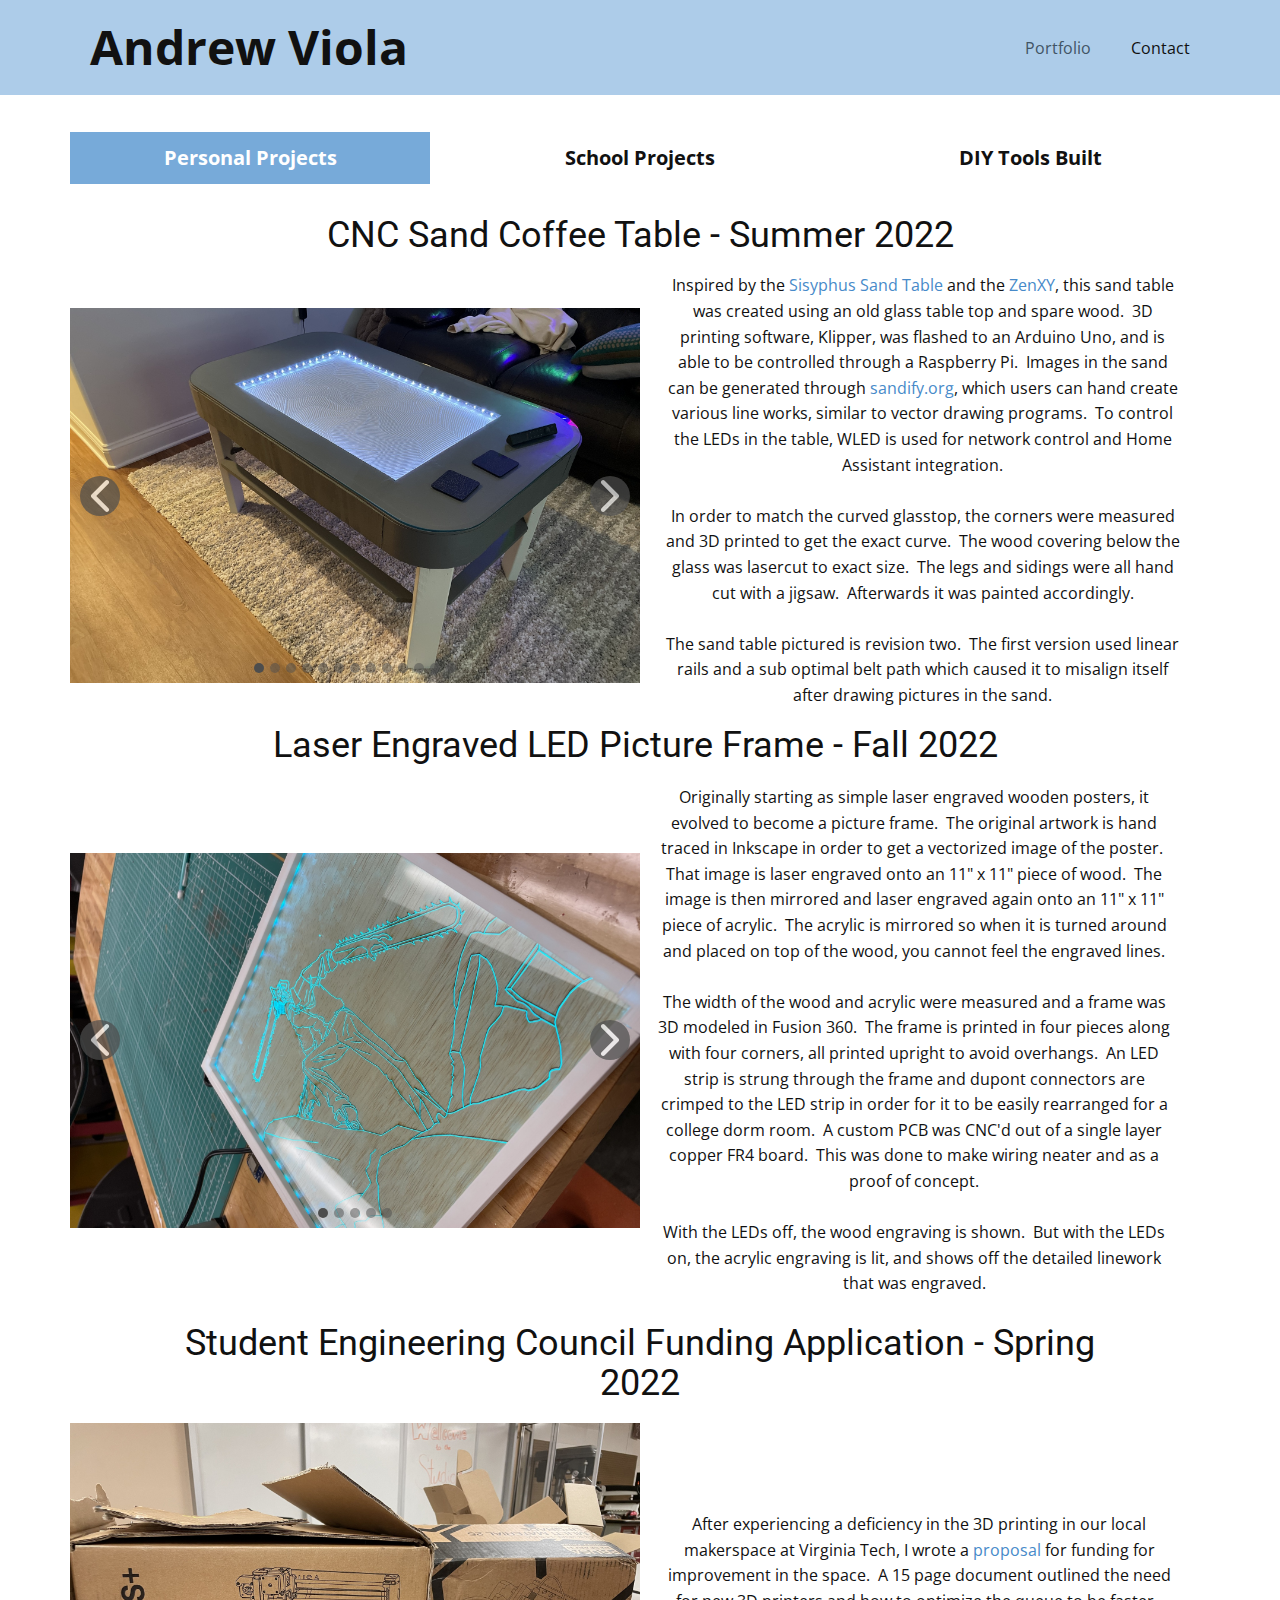
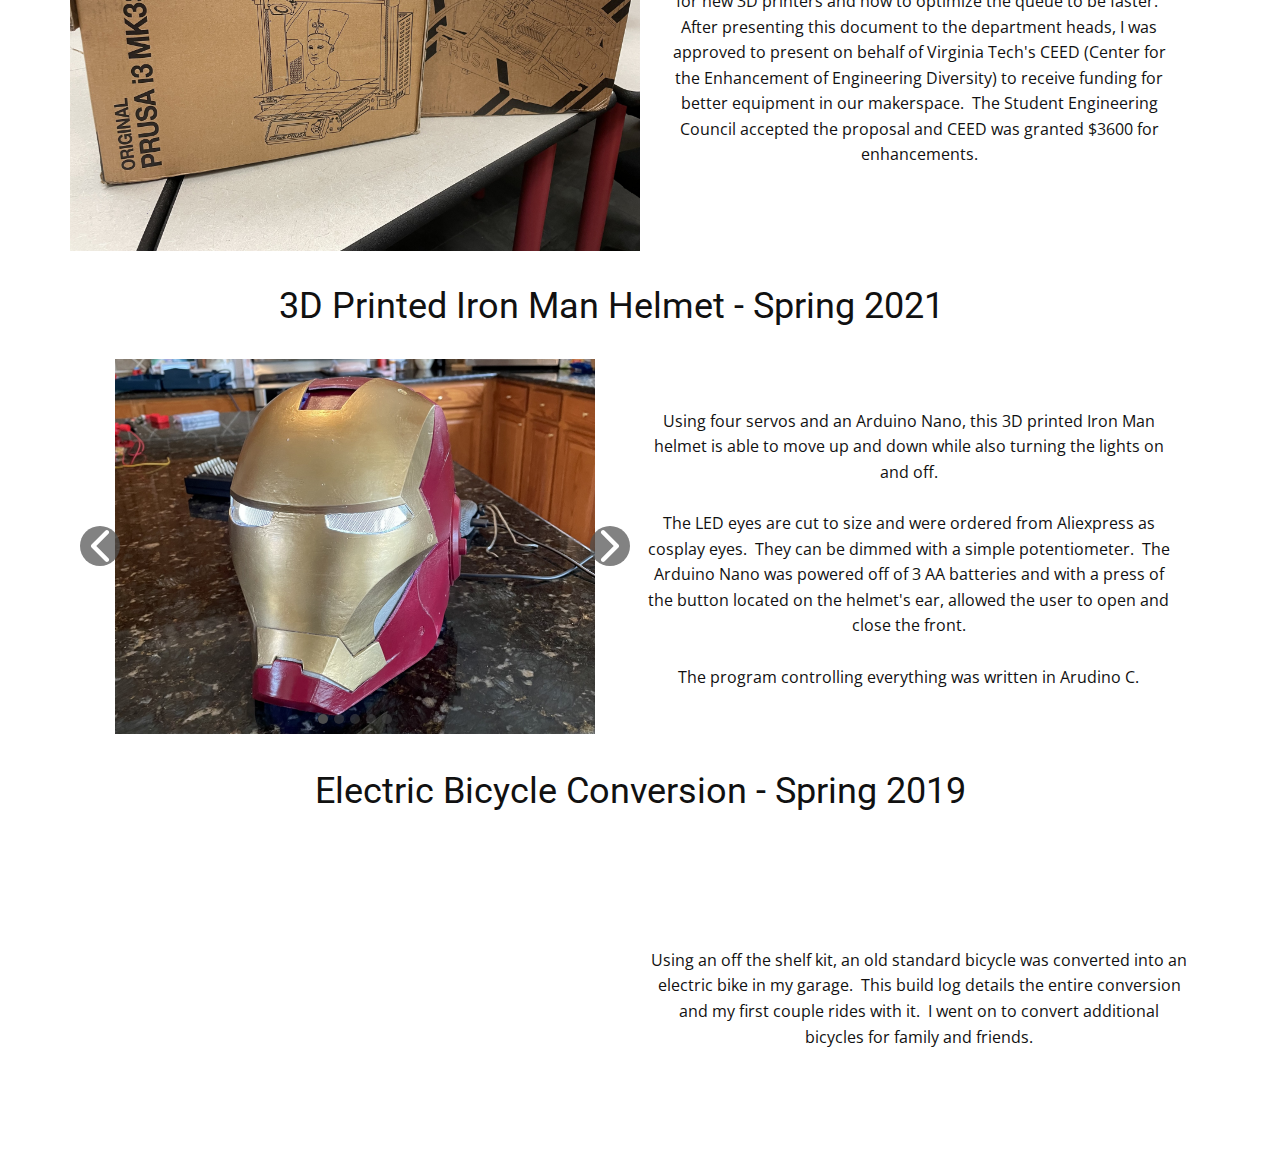
==== commit 56d22fd6: "Fixed spelling issues" ====
--- a/index.html
+++ b/index.html
@@ -73,7 +73,7 @@
                   <br>In order to match the curved glasstop, the corners were measured and 3D printed to get the exact curve.&nbsp; The wood covering below the glass was lasercut to exact size.&nbsp; The legs and sidings were all hand cut with a jigsaw.&nbsp; Afterwards it was painted accordingly.<br>
                   <br>The sand table pictured is revision two.&nbsp; The first version used linear rails and a sub optimal belt path which caused it to misalign itself after drawing pictures in the sand.
                 </p>
-                <div class="u-carousel u-gallery u-gallery-slider u-layout-carousel u-lightbox u-no-transition u-show-text-on-hover u-gallery-1" data-interval="5000" data-u-ride="carousel" id="carousel-a3c6">
+                <div class="u-carousel u-expanded-width-xs u-gallery u-gallery-slider u-layout-carousel u-lightbox u-no-transition u-show-text-on-hover u-gallery-1" data-interval="5000" data-u-ride="carousel" id="carousel-a3c6">
                   <ol class="u-absolute-hcenter u-carousel-indicators u-carousel-indicators-1">
                     <li data-u-target="#carousel-a3c6" data-u-slide-to="0" class="u-active u-grey-70 u-shape-circle" style="width: 10px; height: 10px;"></li>
                     <li data-u-target="#carousel-a3c6" data-u-slide-to="1" class="u-grey-70 u-shape-circle" style="width: 10px; height: 10px;"></li>
@@ -99,10 +99,10 @@
                         <p class="u-gallery-text"></p>
                       </div>
                       <style data-mode="XL" data-visited="true"></style>
-                      <style data-mode="LG"></style>
-                      <style data-mode="MD"></style>
-                      <style data-mode="SM"></style>
-                      <style data-mode="XS"></style>
+                      <style data-mode="LG" data-visited="true"></style>
+                      <style data-mode="MD" data-visited="true"></style>
+                      <style data-mode="SM" data-visited="true"></style>
+                      <style data-mode="XS" data-visited="true"></style>
                     </div>
                     <div class="u-carousel-item u-effect-fade u-gallery-item u-carousel-item-2" data-image-width="4032" data-image-height="3024">
                       <div class="u-back-slide">
@@ -113,10 +113,10 @@
                         <p class="u-gallery-text"></p>
                       </div>
                       <style data-mode="XL" data-visited="true"></style>
-                      <style data-mode="LG"></style>
-                      <style data-mode="MD"></style>
-                      <style data-mode="SM"></style>
-                      <style data-mode="XS"></style>
+                      <style data-mode="LG" data-visited="true"></style>
+                      <style data-mode="MD" data-visited="true"></style>
+                      <style data-mode="SM" data-visited="true"></style>
+                      <style data-mode="XS" data-visited="true"></style>
                     </div>
                     <div class="u-carousel-item u-effect-fade u-gallery-item u-carousel-item-3" data-image-width="4032" data-image-height="3024">
                       <div class="u-back-slide">
@@ -127,10 +127,10 @@
                         <p class="u-gallery-text"></p>
                       </div>
                       <style data-mode="XL" data-visited="true"></style>
-                      <style data-mode="LG"></style>
-                      <style data-mode="MD"></style>
-                      <style data-mode="SM"></style>
-                      <style data-mode="XS"></style>
+                      <style data-mode="LG" data-visited="true"></style>
+                      <style data-mode="MD" data-visited="true"></style>
+                      <style data-mode="SM" data-visited="true"></style>
+                      <style data-mode="XS" data-visited="true"></style>
                     </div>
                     <div class="u-carousel-item u-effect-fade u-gallery-item u-carousel-item-4" data-image-width="4032" data-image-height="3024">
                       <div class="u-back-slide">
@@ -141,10 +141,10 @@
                         <p class="u-gallery-text"></p>
                       </div>
                       <style data-mode="XL" data-visited="true"></style>
-                      <style data-mode="LG"></style>
-                      <style data-mode="MD"></style>
-                      <style data-mode="SM"></style>
-                      <style data-mode="XS"></style>
+                      <style data-mode="LG" data-visited="true"></style>
+                      <style data-mode="MD" data-visited="true"></style>
+                      <style data-mode="SM" data-visited="true"></style>
+                      <style data-mode="XS" data-visited="true"></style>
                     </div>
                     <div class="u-carousel-item u-effect-fade u-gallery-item u-carousel-item-5" data-image-width="4032" data-image-height="3024">
                       <div class="u-back-slide">
@@ -155,10 +155,10 @@
                         <p class="u-gallery-text"></p>
                       </div>
                       <style data-mode="XL" data-visited="true"></style>
-                      <style data-mode="LG"></style>
-                      <style data-mode="MD"></style>
-                      <style data-mode="SM"></style>
-                      <style data-mode="XS"></style>
+                      <style data-mode="LG" data-visited="true"></style>
+                      <style data-mode="MD" data-visited="true"></style>
+                      <style data-mode="SM" data-visited="true"></style>
+                      <style data-mode="XS" data-visited="true"></style>
                     </div>
                     <div class="u-carousel-item u-effect-fade u-gallery-item u-carousel-item-6" data-image-width="4032" data-image-height="3024">
                       <div class="u-back-slide">
@@ -169,10 +169,10 @@
                         <p class="u-gallery-text"></p>
                       </div>
                       <style data-mode="XL" data-visited="true"></style>
-                      <style data-mode="LG"></style>
-                      <style data-mode="MD"></style>
-                      <style data-mode="SM"></style>
-                      <style data-mode="XS"></style>
+                      <style data-mode="LG" data-visited="true"></style>
+                      <style data-mode="MD" data-visited="true"></style>
+                      <style data-mode="SM" data-visited="true"></style>
+                      <style data-mode="XS" data-visited="true"></style>
                     </div>
                     <div class="u-carousel-item u-effect-fade u-gallery-item u-carousel-item-7" data-image-width="4032" data-image-height="3024">
                       <div class="u-back-slide">
@@ -183,10 +183,10 @@
                         <p class="u-gallery-text"></p>
                       </div>
                       <style data-mode="XL" data-visited="true"></style>
-                      <style data-mode="LG"></style>
-                      <style data-mode="MD"></style>
-                      <style data-mode="SM"></style>
-                      <style data-mode="XS"></style>
+                      <style data-mode="LG" data-visited="true"></style>
+                      <style data-mode="MD" data-visited="true"></style>
+                      <style data-mode="SM" data-visited="true"></style>
+                      <style data-mode="XS" data-visited="true"></style>
                     </div>
                     <div class="u-carousel-item u-effect-fade u-gallery-item u-carousel-item-8" data-image-width="4032" data-image-height="3024">
                       <div class="u-back-slide">
@@ -197,10 +197,10 @@
                         <p class="u-gallery-text"></p>
                       </div>
                       <style data-mode="XL" data-visited="true"></style>
-                      <style data-mode="LG"></style>
-                      <style data-mode="MD"></style>
-                      <style data-mode="SM"></style>
-                      <style data-mode="XS"></style>
+                      <style data-mode="LG" data-visited="true"></style>
+                      <style data-mode="MD" data-visited="true"></style>
+                      <style data-mode="SM" data-visited="true"></style>
+                      <style data-mode="XS" data-visited="true"></style>
                     </div>
                     <div class="u-carousel-item u-effect-fade u-gallery-item u-carousel-item-9" data-image-width="4032" data-image-height="3024">
                       <div class="u-back-slide">
@@ -211,10 +211,10 @@
                         <p class="u-gallery-text"></p>
                       </div>
                       <style data-mode="XL" data-visited="true"></style>
-                      <style data-mode="LG"></style>
-                      <style data-mode="MD"></style>
-                      <style data-mode="SM"></style>
-                      <style data-mode="XS"></style>
+                      <style data-mode="LG" data-visited="true"></style>
+                      <style data-mode="MD" data-visited="true"></style>
+                      <style data-mode="SM" data-visited="true"></style>
+                      <style data-mode="XS" data-visited="true"></style>
                     </div>
                     <div class="u-carousel-item u-effect-fade u-gallery-item u-carousel-item-10" data-image-width="4032" data-image-height="3024">
                       <div class="u-back-slide">
@@ -225,10 +225,10 @@
                         <p class="u-gallery-text"></p>
                       </div>
                       <style data-mode="XL" data-visited="true"></style>
-                      <style data-mode="LG"></style>
-                      <style data-mode="MD"></style>
-                      <style data-mode="SM"></style>
-                      <style data-mode="XS"></style>
+                      <style data-mode="LG" data-visited="true"></style>
+                      <style data-mode="MD" data-visited="true"></style>
+                      <style data-mode="SM" data-visited="true"></style>
+                      <style data-mode="XS" data-visited="true"></style>
                     </div>
                     <div class="u-carousel-item u-effect-fade u-gallery-item u-carousel-item-11" data-image-width="4032" data-image-height="3024">
                       <div class="u-back-slide">
@@ -239,10 +239,10 @@
                         <p class="u-gallery-text"></p>
                       </div>
                       <style data-mode="XL" data-visited="true"></style>
-                      <style data-mode="LG"></style>
-                      <style data-mode="MD"></style>
-                      <style data-mode="SM"></style>
-                      <style data-mode="XS"></style>
+                      <style data-mode="LG" data-visited="true"></style>
+                      <style data-mode="MD" data-visited="true"></style>
+                      <style data-mode="SM" data-visited="true"></style>
+                      <style data-mode="XS" data-visited="true"></style>
                     </div>
                     <div class="u-carousel-item u-effect-fade u-gallery-item u-carousel-item-12" data-image-width="4032" data-image-height="3024">
                       <div class="u-back-slide">
@@ -253,10 +253,10 @@
                         <p class="u-gallery-text"></p>
                       </div>
                       <style data-mode="XL" data-visited="true"></style>
-                      <style data-mode="LG"></style>
-                      <style data-mode="MD"></style>
-                      <style data-mode="SM"></style>
-                      <style data-mode="XS"></style>
+                      <style data-mode="LG" data-visited="true"></style>
+                      <style data-mode="MD" data-visited="true"></style>
+                      <style data-mode="SM" data-visited="true"></style>
+                      <style data-mode="XS" data-visited="true"></style>
                     </div>
                     <div class="u-carousel-item u-effect-fade u-gallery-item u-carousel-item-13" data-image-width="4032" data-image-height="3024">
                       <div class="u-back-slide">
@@ -267,10 +267,10 @@
                         <p class="u-gallery-text"></p>
                       </div>
                       <style data-mode="XL" data-visited="true"></style>
-                      <style data-mode="LG"></style>
-                      <style data-mode="MD"></style>
-                      <style data-mode="SM"></style>
-                      <style data-mode="XS"></style>
+                      <style data-mode="LG" data-visited="true"></style>
+                      <style data-mode="MD" data-visited="true"></style>
+                      <style data-mode="SM" data-visited="true"></style>
+                      <style data-mode="XS" data-visited="true"></style>
                     </div>
                   </div>
                   <a class="u-absolute-vcenter u-carousel-control u-carousel-control-prev u-grey-70 u-icon-circle u-opacity u-opacity-70 u-spacing-10 u-text-white u-carousel-control-1" href="#carousel-a3c6" role="button" data-u-slide="prev">
@@ -303,7 +303,7 @@
                   <br>The width of the wood and acrylic were measured and a frame was 3D modeled in Fusion 360.&nbsp; The frame is printed in four pieces along with four corners, all printed upright to avoid overhangs.&nbsp; An LED strip is strung through the frame and dupont connectors are crimped to the LED strip in order for it to be easily rearranged for a college dorm room.&nbsp; A custom PCB was CNC'd out of a single layer copper FR4 board.&nbsp; This was done to make wiring neater and as a proof of concept.<br>
                   <br>With the LEDs off, the wood engraving is shown.&nbsp; But with the LEDs on, the acrylic engraving is lit, and shows off the detailed linework that was engraved.
                 </p>
-                <div class="u-carousel u-gallery u-gallery-slider u-layout-carousel u-lightbox u-no-transition u-show-text-on-hover u-gallery-2" data-interval="5000" data-u-ride="carousel" id="carousel-62d9">
+                <div class="u-carousel u-expanded-width-xs u-gallery u-gallery-slider u-layout-carousel u-lightbox u-no-transition u-show-text-on-hover u-gallery-2" data-interval="5000" data-u-ride="carousel" id="carousel-62d9">
                   <ol class="u-absolute-hcenter u-carousel-indicators u-carousel-indicators-2">
                     <li data-u-target="#carousel-62d9" data-u-slide-to="0" class="u-active u-grey-70 u-shape-circle" style="width: 10px; height: 10px;"></li>
                     <li data-u-target="#carousel-62d9" data-u-slide-to="1" class="u-grey-70 u-shape-circle" style="width: 10px; height: 10px;"></li>
@@ -321,10 +321,10 @@
                         <p class="u-gallery-text"></p>
                       </div>
                       <style data-mode="XL" data-visited="true"></style>
-                      <style data-mode="LG"></style>
-                      <style data-mode="MD"></style>
-                      <style data-mode="SM"></style>
-                      <style data-mode="XS"></style>
+                      <style data-mode="LG" data-visited="true"></style>
+                      <style data-mode="MD" data-visited="true"></style>
+                      <style data-mode="SM" data-visited="true"></style>
+                      <style data-mode="XS" data-visited="true"></style>
                     </div>
                     <div class="u-carousel-item u-effect-fade u-gallery-item u-carousel-item-15" data-image-width="4032" data-image-height="3024">
                       <div class="u-back-slide">
@@ -335,10 +335,10 @@
                         <p class="u-gallery-text"></p>
                       </div>
                       <style data-mode="XL" data-visited="true"></style>
-                      <style data-mode="LG"></style>
-                      <style data-mode="MD"></style>
-                      <style data-mode="SM"></style>
-                      <style data-mode="XS"></style>
+                      <style data-mode="LG" data-visited="true"></style>
+                      <style data-mode="MD" data-visited="true"></style>
+                      <style data-mode="SM" data-visited="true"></style>
+                      <style data-mode="XS" data-visited="true"></style>
                     </div>
                     <div class="u-carousel-item u-effect-fade u-gallery-item u-carousel-item-16" data-image-width="4032" data-image-height="3024">
                       <div class="u-back-slide">
@@ -349,10 +349,10 @@
                         <p class="u-gallery-text"></p>
                       </div>
                       <style data-mode="XL" data-visited="true"></style>
-                      <style data-mode="LG"></style>
-                      <style data-mode="MD"></style>
-                      <style data-mode="SM"></style>
-                      <style data-mode="XS"></style>
+                      <style data-mode="LG" data-visited="true"></style>
+                      <style data-mode="MD" data-visited="true"></style>
+                      <style data-mode="SM" data-visited="true"></style>
+                      <style data-mode="XS" data-visited="true"></style>
                     </div>
                     <div class="u-carousel-item u-effect-fade u-gallery-item u-carousel-item-17" data-image-width="4032" data-image-height="3024">
                       <div class="u-back-slide">
@@ -363,10 +363,10 @@
                         <p class="u-gallery-text"></p>
                       </div>
                       <style data-mode="XL" data-visited="true"></style>
-                      <style data-mode="LG"></style>
-                      <style data-mode="MD"></style>
-                      <style data-mode="SM"></style>
-                      <style data-mode="XS"></style>
+                      <style data-mode="LG" data-visited="true"></style>
+                      <style data-mode="MD" data-visited="true"></style>
+                      <style data-mode="SM" data-visited="true"></style>
+                      <style data-mode="XS" data-visited="true"></style>
                     </div>
                     <div class="u-carousel-item u-effect-fade u-gallery-item u-carousel-item-18" data-image-width="4032" data-image-height="3024">
                       <div class="u-back-slide">
@@ -377,10 +377,10 @@
                         <p class="u-gallery-text"></p>
                       </div>
                       <style data-mode="XL" data-visited="true"></style>
-                      <style data-mode="LG"></style>
-                      <style data-mode="MD"></style>
-                      <style data-mode="SM"></style>
-                      <style data-mode="XS"></style>
+                      <style data-mode="LG" data-visited="true"></style>
+                      <style data-mode="MD" data-visited="true"></style>
+                      <style data-mode="SM" data-visited="true"></style>
+                      <style data-mode="XS" data-visited="true"></style>
                     </div>
                   </div>
                   <a class="u-absolute-vcenter u-carousel-control u-carousel-control-prev u-grey-70 u-icon-circle u-opacity u-opacity-70 u-spacing-10 u-text-white u-carousel-control-3" href="#carousel-62d9" role="button" data-u-slide="prev">
@@ -410,7 +410,7 @@
                 </div>
                 <h2 class="u-align-center u-text u-text-default u-text-5">Student Engineering Council Funding Application - Spring 2022</h2>
                 <img class="u-image u-image-default u-image-1" src="images/IMG_4250.jpeg" alt="" data-image-width="4032" data-image-height="3024">
-                <p class="u-align-center u-text u-text-6">After experiencing a deficiency in the 3D printing in our local makerspace at virginia Tech, I wrote a <a href="files/inVenTsDesignStudio3DPrintingProposal.pdf" class="u-active-none u-border-none u-btn u-button-link u-button-style u-file-link u-hover-none u-none u-text-palette-1-base u-btn-4">proposal</a> for funding for improvement in the space.&nbsp; A 15 page document outlined the need for new 3D printers and how to optimize the queue to be faster.&nbsp; After presenting this document to the department heads, I was approved to present on behalf of Virginia Tech's CEED (Center for the Enhancement of Engineering Diversity) to receive funding for better equipment in our makerspace.&nbsp; The Student Engineering Council accepted the proposal and CEED was granted $3600 for enhancements.
+                <p class="u-align-center u-text u-text-6">After experiencing a deficiency in the 3D printing in our local makerspace at Virginia Tech, I wrote a <a href="files/inVenTsDesignStudio3DPrintingProposal.pdf" class="u-active-none u-border-none u-btn u-button-link u-button-style u-file-link u-hover-none u-none u-text-palette-1-base u-btn-4">proposal</a> for funding for improvement in the space.&nbsp; A 15 page document outlined the need for new 3D printers and how to optimize the queue to be faster.&nbsp; After presenting this document to the department heads, I was approved to present on behalf of Virginia Tech's CEED (Center for the Enhancement of Engineering Diversity) to receive funding for better equipment in our makerspace.&nbsp; The Student Engineering Council accepted the proposal and CEED was granted $3600 for enhancements.
                 </p>
                 <h2 class="u-align-center u-text u-text-default u-text-7">3D Printed Iron Man Helmet - Spring 2021</h2>
                 <div class="u-carousel u-gallery u-gallery-slider u-layout-carousel u-lightbox u-no-transition u-show-text-on-hover u-gallery-3" data-interval="5000" data-u-ride="carousel" id="carousel-39c5">
@@ -431,10 +431,10 @@
                         <p class="u-gallery-text"></p>
                       </div>
                       <style data-mode="XL" data-visited="true"></style>
-                      <style data-mode="LG"></style>
-                      <style data-mode="MD"></style>
-                      <style data-mode="SM"></style>
-                      <style data-mode="XS"></style>
+                      <style data-mode="LG" data-visited="true"></style>
+                      <style data-mode="MD" data-visited="true"></style>
+                      <style data-mode="SM" data-visited="true"></style>
+                      <style data-mode="XS" data-visited="true"></style>
                     </div>
                     <div class="u-carousel-item u-effect-fade u-gallery-item u-carousel-item-20" data-image-width="1920" data-image-height="1440">
                       <div class="u-back-slide u-back-slide-20" data-image-width="3024" data-image-height="2223">
@@ -445,10 +445,10 @@
                         <p class="u-gallery-text"></p>
                       </div>
                       <style data-mode="XL" data-visited="true"></style>
-                      <style data-mode="LG"></style>
-                      <style data-mode="MD"></style>
-                      <style data-mode="SM"></style>
-                      <style data-mode="XS"></style>
+                      <style data-mode="LG" data-visited="true"></style>
+                      <style data-mode="MD" data-visited="true"></style>
+                      <style data-mode="SM" data-visited="true"></style>
+                      <style data-mode="XS" data-visited="true"></style>
                     </div>
                     <div class="u-carousel-item u-effect-fade u-gallery-item u-carousel-item-21" data-image-width="3024" data-image-height="2694">
                       <div class="u-back-slide">
@@ -459,10 +459,10 @@
                         <p class="u-gallery-text"></p>
                       </div>
                       <style data-mode="XL" data-visited="true"></style>
-                      <style data-mode="LG"></style>
-                      <style data-mode="MD"></style>
-                      <style data-mode="SM"></style>
-                      <style data-mode="XS"></style>
+                      <style data-mode="LG" data-visited="true"></style>
+                      <style data-mode="MD" data-visited="true"></style>
+                      <style data-mode="SM" data-visited="true"></style>
+                      <style data-mode="XS" data-visited="true"></style>
                     </div>
                     <div class="u-carousel-item u-effect-fade u-gallery-item u-carousel-item-22" data-image-width="3024" data-image-height="2764">
                       <div class="u-back-slide">
@@ -473,10 +473,10 @@
                         <p class="u-gallery-text"></p>
                       </div>
                       <style data-mode="XL" data-visited="true"></style>
-                      <style data-mode="LG"></style>
-                      <style data-mode="MD"></style>
-                      <style data-mode="SM"></style>
-                      <style data-mode="XS"></style>
+                      <style data-mode="LG" data-visited="true"></style>
+                      <style data-mode="MD" data-visited="true"></style>
+                      <style data-mode="SM" data-visited="true"></style>
+                      <style data-mode="XS" data-visited="true"></style>
                     </div>
                     <div class="u-carousel-item u-effect-fade u-gallery-item u-carousel-item-23" data-image-width="3024" data-image-height="2395">
                       <div class="u-back-slide">
@@ -487,10 +487,10 @@
                         <p class="u-gallery-text"></p>
                       </div>
                       <style data-mode="XL" data-visited="true"></style>
-                      <style data-mode="LG"></style>
-                      <style data-mode="MD"></style>
-                      <style data-mode="SM"></style>
-                      <style data-mode="XS"></style>
+                      <style data-mode="LG" data-visited="true"></style>
+                      <style data-mode="MD" data-visited="true"></style>
+                      <style data-mode="SM" data-visited="true"></style>
+                      <style data-mode="XS" data-visited="true"></style>
                     </div>
                   </div>
                   <a class="u-absolute-vcenter u-carousel-control u-carousel-control-prev u-grey-70 u-icon-circle u-opacity u-opacity-70 u-spacing-10 u-text-white u-carousel-control-5" href="#carousel-39c5" role="button" data-u-slide="prev">
@@ -528,7 +528,7 @@
                     <iframe style="position: absolute;top: 0;left: 0;width: 100%;height: 100%;" class="embed-responsive-item" src="https://www.youtube.com/embed/zIjX4rlOuFY?mute=1&amp;showinfo=0&amp;controls=0&amp;start=0" frameborder="0" allowfullscreen=""></iframe>
                   </div>
                 </div>
-                <p class="u-align-center u-text u-text-10">Using an off the shelf kit, an old standard bicycle was converted into an electric bike in my garage.&nbsp; This build log details the entire conversion and my first couple rides with it.&nbsp; I went on to conver additional bicycles for family and friends.</p>
+                <p class="u-align-center u-text u-text-10">Using an off the shelf kit, an old standard bicycle was converted into an electric bike in my garage.&nbsp; This build log details the entire conversion and my first couple rides with it.&nbsp; I went on to convert additional bicycles for family and friends.</p>
               </div>
             </div>
             <div class="u-container-style u-tab-pane u-tab-pane-2" id="tab-081f" role="tabpanel" aria-labelledby="link-tab-081f">
@@ -536,12 +536,12 @@
                 <h2 class="u-align-center u-text u-text-default u-text-11">Simple Computer Project - Fall 2022</h2>
                 <img class="u-image u-image-contain u-image-default u-image-2" src="images/image.png" alt="" data-image-width="600" data-image-height="436">
                 <p class="u-align-center u-text u-text-12">Over the course of my Sophomore Fall semester, my Digital Systems class gave us a DE10-Lite development board to develop and test our systems on.&nbsp; The class consisted of learning how to use Verilog in order to create parts of a simple computer.&nbsp; It had us developing arithmetic, logic, and shift units using just logic gates, rather than using bitwise operators. In addition to creating these compute units, we developed a register and bus system to move the data around within our simple computer.&nbsp; This class was foundational and each system tended to build off of previous work.&nbsp; In addition to learning how to create these systems, we were taught to minimize our transistor count and to create systems efficiently.<br>
-                  <br>By the end of the semeste, we brought all our systems together into a simple computer.&nbsp; It tooks some tinkering to have all the systems work well with each other, but I was successful, earning an A in the class.&nbsp; A report on the function unit, instruction decoder, and register system is available upon request.
+                  <br>By the end of the semester, we brought all our systems together into a simple computer.&nbsp; It took some tinkering to have all the systems work well with each other, but I was successful, earning an A in the class.&nbsp; A report on the function unit, instruction decoder, and register system is available upon request.
                 </p>
                 <h2 class="u-align-center u-text u-text-default u-text-13">Drone Project - Fall 2022</h2>
                 <img class="u-image u-image-contain u-image-default u-preserve-proportions u-image-3" src="images/image1.png" alt="" data-image-width="1000" data-image-height="1000">
-                <p class="u-align-center u-text u-text-14">In my Computational Engineering class during my Sophomore Fall semester, students were taught the fundamentals of C++.&nbsp; At the end of the semester, we were tasked with programming a DJI Tello Drone in order for it do a student chosen flight path for three to five minutes.<br>
-                  <br>I programmed the drone to take off, write out the words "I LIKE ECE" in mid air, and then land.&nbsp; The project required us to develop various classes and functions in order for the drone to work.&nbsp; Similar to the simple computer project, this project built off of systems previously taught in class.&nbsp; By the time the project came, it was focused on putting the systems together to work with each other.&nbsp; At the end of the project, I was successful, earning an A in the class.&nbsp; A report based on this project is available upon request.<br>
+                <p class="u-align-center u-text u-text-14">In my Computational Engineering class during my Sophomore Fall semester, students were taught the fundamentals of C++.&nbsp; At the end of the semester, we were tasked with programming a DJI Tello Drone to do a student chosen flight path for three to five minutes.<br>
+                  <br>I programmed the drone to take off, write out the words "I LIKE ECE" in mid air, and then land.&nbsp; The project required us to develop various classes and functions in order for the drone to work.&nbsp; Similar to the simple computer project, this project built off of systems previously taught in class.&nbsp; By the time the project came, it focused on putting the systems together to work with each other.&nbsp; At the end of the project, I was successful, earning an A in the class.&nbsp; A report based on this project is available upon request.<br>
                 </p>
               </div>
             </div>
@@ -550,14 +550,14 @@
                 <h2 class="u-align-center u-text u-text-default u-text-15">Voron 2.4 FFF 3D Printer - Fall 2022&nbsp;</h2>
                 <p class="u-align-center u-text u-text-16">This <a href="https://vorondesign.com/voron2.4" class="u-active-none u-border-none u-btn u-button-link u-button-style u-hover-none u-none u-text-palette-1-base u-btn-5" target="_blank">Voron 2.4</a> (serial 4790) was self-sourced and built over the course of a couple of weeks.&nbsp; All the 3D printed parts were printed on a Prusa MK3S+ and the wiring was hand crimped to exact sizing as needed.&nbsp; It has the following mods:&nbsp; Klicky, Klipperscreen, chamber lights, chamber thermistor, THE FILTER, and a CAN Bus toolhead.<br>
                   <br>I designed a filament sensor and ECAS fitting adapter for the toolhead, lacking in the original Stealthburner design.&nbsp; This filament sensor uses an Omron D2F switch that is pushed when filament is inserted and auto-loads filament similar to the Prusa MK3S+.<br>
-                  <br>The <a href="https://www.youtube.com/watch?v=mwpI7dCOgh0" class="u-active-none u-border-none u-btn u-button-link u-button-style u-hover-none u-none u-text-palette-1-base u-btn-6" target="_blank">CAN Bus</a> toolhead is the SB2040 flashed with CanBoot and using a UTOC connected to the Raspberry Pi.&nbsp; The umbilical wire was heatshrinked and cut to size as needed.&nbsp; The strain relief is a piece of nylon filament holding up the umbilical wire.<br>
+                  <br>The <a href="https://www.youtube.com/watch?v=mwpI7dCOgh0" class="u-active-none u-border-none u-btn u-button-link u-button-style u-hover-none u-none u-text-palette-1-base u-btn-6" target="_blank">CAN Bus</a> toolhead is the SB2040 flashed with CanBoot and using a UTOC connected to the Raspberry Pi.&nbsp; The umbilical wire was heat shrinked and cut to size as needed.&nbsp; The strain relief is a piece of nylon filament holding up the umbilical wire.<br>
                   <br>This printer acts as my workhorse printer and pumps out perfectly dimensioned parts as needed for projects.
                 </p>
                 <img class="u-image u-image-default u-image-4" src="images/Screenshot2023-01-08at12.41.36PM.png" alt="" data-image-width="1582" data-image-height="1678">
                 <h2 class="u-align-center u-text u-text-default u-text-17">Prusa MK3 -&gt; MK3S+ &amp; MMU2S - Summer 2022</h2>
                 <img class="u-image u-image-default u-image-5" src="images/image4.png" alt="" data-image-width="1024" data-image-height="769">
                 <p class="u-align-center u-text u-text-18">Originally a MK3, this 3D printer was my first printer.&nbsp; In the Summer of 2022, I upgraded it to a MK3S+ with a Phaetus Dragon hotend.&nbsp; The original orange parts were replaced with yellow ABS parts in order to sustain higher temperatures.&nbsp; Along with upgrading it to a MK3S+, a camera and Octoprint were added.&nbsp; This was done to add a locally hosted <a href="https://www.obico.io/" class="u-active-none u-border-none u-btn u-button-link u-button-style u-hover-none u-none u-text-palette-1-base u-btn-7" target="_blank">Obico</a> server to watch for 3D printing mishaps.<br>
-                  <br>Along with upgrading to a MK3S+, the MMU2S upgrade was added.&nbsp; This brought multi material printing to this single toolhead printer and allowed for me to print in various colors and water soluble supports for easier cleanup.&nbsp; While a pain to use at first, it was eventually tinkered out to provide near perfect prints.
+                  <br>Along with upgrading to a MK3S+, the MMU2S upgrade was added.&nbsp; This brought multi material printing to this single toolhead printer and allowed for me to print in various colors and water soluble supports for easier cleanup.&nbsp; While difficult to use at first, it was eventually tinkered out to provide near perfect prints.
                 </p>
               </div>
             </div>
@@ -566,4 +566,5 @@
       </div>
     </section>
     
+    
 </body></html>--- a/Portfolio.css
+++ b/Portfolio.css
@@ -15,10 +15,14 @@
 
 .u-section-1 .u-tab-link-1 {
   background-image: none;
+  font-weight: 700;
+  font-size: 1.25rem;
 }
 
 .u-section-1 .u-tab-link-2 {
   background-image: none;
+  font-weight: 700;
+  font-size: 1.25rem;
 }
 
 .u-section-1 .u-tab-item-3 {
@@ -27,6 +31,8 @@
 
 .u-section-1 .u-tab-link-3 {
   background-image: none;
+  font-weight: 700;
+  font-size: 1.25rem;
 }
 
 .u-section-1 .u-tab-pane-1 {
@@ -595,13 +601,28 @@
     margin-left: 400px;
   }
 
+  .u-section-1 .u-container-layout-2 {
+    padding-left: 0;
+    padding-right: 0;
+  }
+
+  .u-section-1 .u-image-2 {
+    margin-left: -79px;
+  }
+
   .u-section-1 .u-text-12 {
-    margin-left: 362px;
+    margin-right: 19px;
+    margin-left: 381px;
+  }
+
+  .u-section-1 .u-image-3 {
+    margin-left: -23px;
   }
 
   .u-section-1 .u-text-14 {
     margin-top: -389px;
-    margin-left: 362px;
+    margin-right: 19px;
+    margin-left: 381px;
   }
 
   .u-section-1 .u-text-16 {
@@ -609,7 +630,12 @@
     margin-left: 400px;
   }
 
+  .u-section-1 .u-image-4 {
+    margin-top: 20px;
+  }
+
   .u-section-1 .u-text-18 {
+    margin-top: 20px;
     margin-right: 0;
     margin-left: 400px;
   }
@@ -646,12 +672,33 @@
     margin-left: 180px;
   }
 
+  .u-section-1 .u-image-2 {
+    margin-top: 0;
+    margin-left: auto;
+  }
+
   .u-section-1 .u-text-12 {
-    margin-left: 142px;
+    width: auto;
+    margin-top: -7px;
+    margin-right: 83px;
+    margin-left: 97px;
+  }
+
+  .u-section-1 .u-text-13 {
+    width: auto;
+    margin-top: 65px;
+  }
+
+  .u-section-1 .u-image-3 {
+    margin-top: 27px;
+    margin-left: auto;
   }
 
   .u-section-1 .u-text-14 {
-    margin-left: 142px;
+    width: 540px;
+    margin-top: 22px;
+    margin-left: auto;
+    margin-right: auto;
   }
 
   .u-section-1 .u-text-16 {
@@ -704,24 +751,30 @@
     margin-left: 0;
   }
 
-  .u-section-1 .u-container-layout-2 {
-    padding-left: 10px;
-    padding-right: 10px;
-  }
-
   .u-section-1 .u-image-2 {
-    width: 520px;
-    height: 378px;
+    margin-top: -10px;
+  }
+
+  .u-section-1 .u-text-12 {
+    margin-top: -16px;
+    margin-right: 20px;
     margin-left: 0;
   }
 
-  .u-section-1 .u-text-12 {
-    margin-top: -378px;
-    margin-left: 0;
+  .u-section-1 .u-text-13 {
+    margin-top: 37px;
+  }
+
+  .u-section-1 .u-image-3 {
+    margin-top: 54px;
+    margin-right: 62px;
   }
 
   .u-section-1 .u-text-14 {
-    margin-left: 0;
+    width: auto;
+    margin-top: -25px;
+    margin-left: 10px;
+    margin-right: 10px;
   }
 
   .u-section-1 .u-text-16 {
@@ -735,7 +788,11 @@
 
 @media (max-width: 575px) {
   .u-section-1 .u-sheet-1 {
-    min-height: 2278px;
+    min-height: 4633px;
+  }
+
+  .u-section-1 .u-tabs-1 {
+    margin-bottom: 60px;
   }
 
   .u-section-1 .u-text-2 {
@@ -743,65 +800,121 @@
   }
 
   .u-section-1 .u-gallery-1 {
-    width: 340px;
+    margin-top: 32px;
+    margin-right: initial;
+    margin-left: initial;
+    width: auto;
+  }
+
+  .u-section-1 .u-text-3 {
+    width: auto;
+    margin-top: 32px;
+    margin-left: -12px;
   }
 
   .u-section-1 .u-text-4 {
-    margin-left: 0;
+    width: auto;
+    margin-top: 21px;
+    margin-right: -2px;
+    margin-left: 2px;
   }
 
   .u-section-1 .u-gallery-2 {
-    width: 340px;
+    margin-top: 18px;
+    margin-right: initial;
+    margin-left: initial;
+    width: auto;
+  }
+
+  .u-section-1 .u-text-5 {
+    width: auto;
+    margin-top: 18px;
+    margin-left: 1px;
+    margin-right: 1px;
   }
 
   .u-section-1 .u-image-1 {
     width: 170px;
     height: 128px;
+    margin-top: 423px;
+    margin-right: 83px;
+    margin-left: auto;
   }
 
   .u-section-1 .u-text-6 {
-    margin-top: -39px;
-    margin-left: 0;
+    width: auto;
+    margin-top: -530px;
+    margin-right: -4px;
+    margin-left: 5px;
   }
 
   .u-section-1 .u-text-7 {
-    margin-left: 99px;
+    width: auto;
+    margin-top: 176px;
+    margin-left: 1px;
+    margin-right: 1px;
   }
 
   .u-section-1 .u-gallery-3 {
     width: 340px;
+    margin-top: 486px;
+    margin-right: 0;
   }
 
   .u-section-1 .u-text-8 {
+    width: auto;
+    margin-top: -829px;
+    margin-right: -4px;
+    margin-left: 5px;
+  }
+
+  .u-section-1 .u-text-9 {
+    width: auto;
+    margin-top: 461px;
     margin-left: 0;
+    margin-right: 0;
   }
 
   .u-section-1 .u-video-1 {
+    height: 191px;
     width: 340px;
-    height: 191px;
+    margin-top: 203px;
+    margin-right: 0;
   }
 
   .u-section-1 .u-text-10 {
-    margin-top: -80px;
+    width: auto;
+    margin-top: -362px;
+    margin-bottom: -1001px;
   }
 
   .u-section-1 .u-image-2 {
-    width: 320px;
-    height: 233px;
+    width: 340px;
+    height: 247px;
+    margin-left: 10px;
   }
 
   .u-section-1 .u-text-12 {
-    margin-top: -233px;
+    margin-top: -14px;
+    margin-left: 10px;
+    margin-right: 10px;
+  }
+
+  .u-section-1 .u-text-13 {
+    margin-top: 20px;
   }
 
   .u-section-1 .u-image-3 {
-    width: 320px;
-    height: 320px;
-    margin-left: 0;
+    width: 340px;
+    height: 340px;
+    margin-top: 20px;
+    margin-right: 0;
   }
 
   .u-section-1 .u-text-14 {
-    margin-top: -305px;
+    margin-top: -18px;
+    margin-right: auto;
+    margin-left: 20px;
   }
 
   .u-section-1 .u-image-4 {
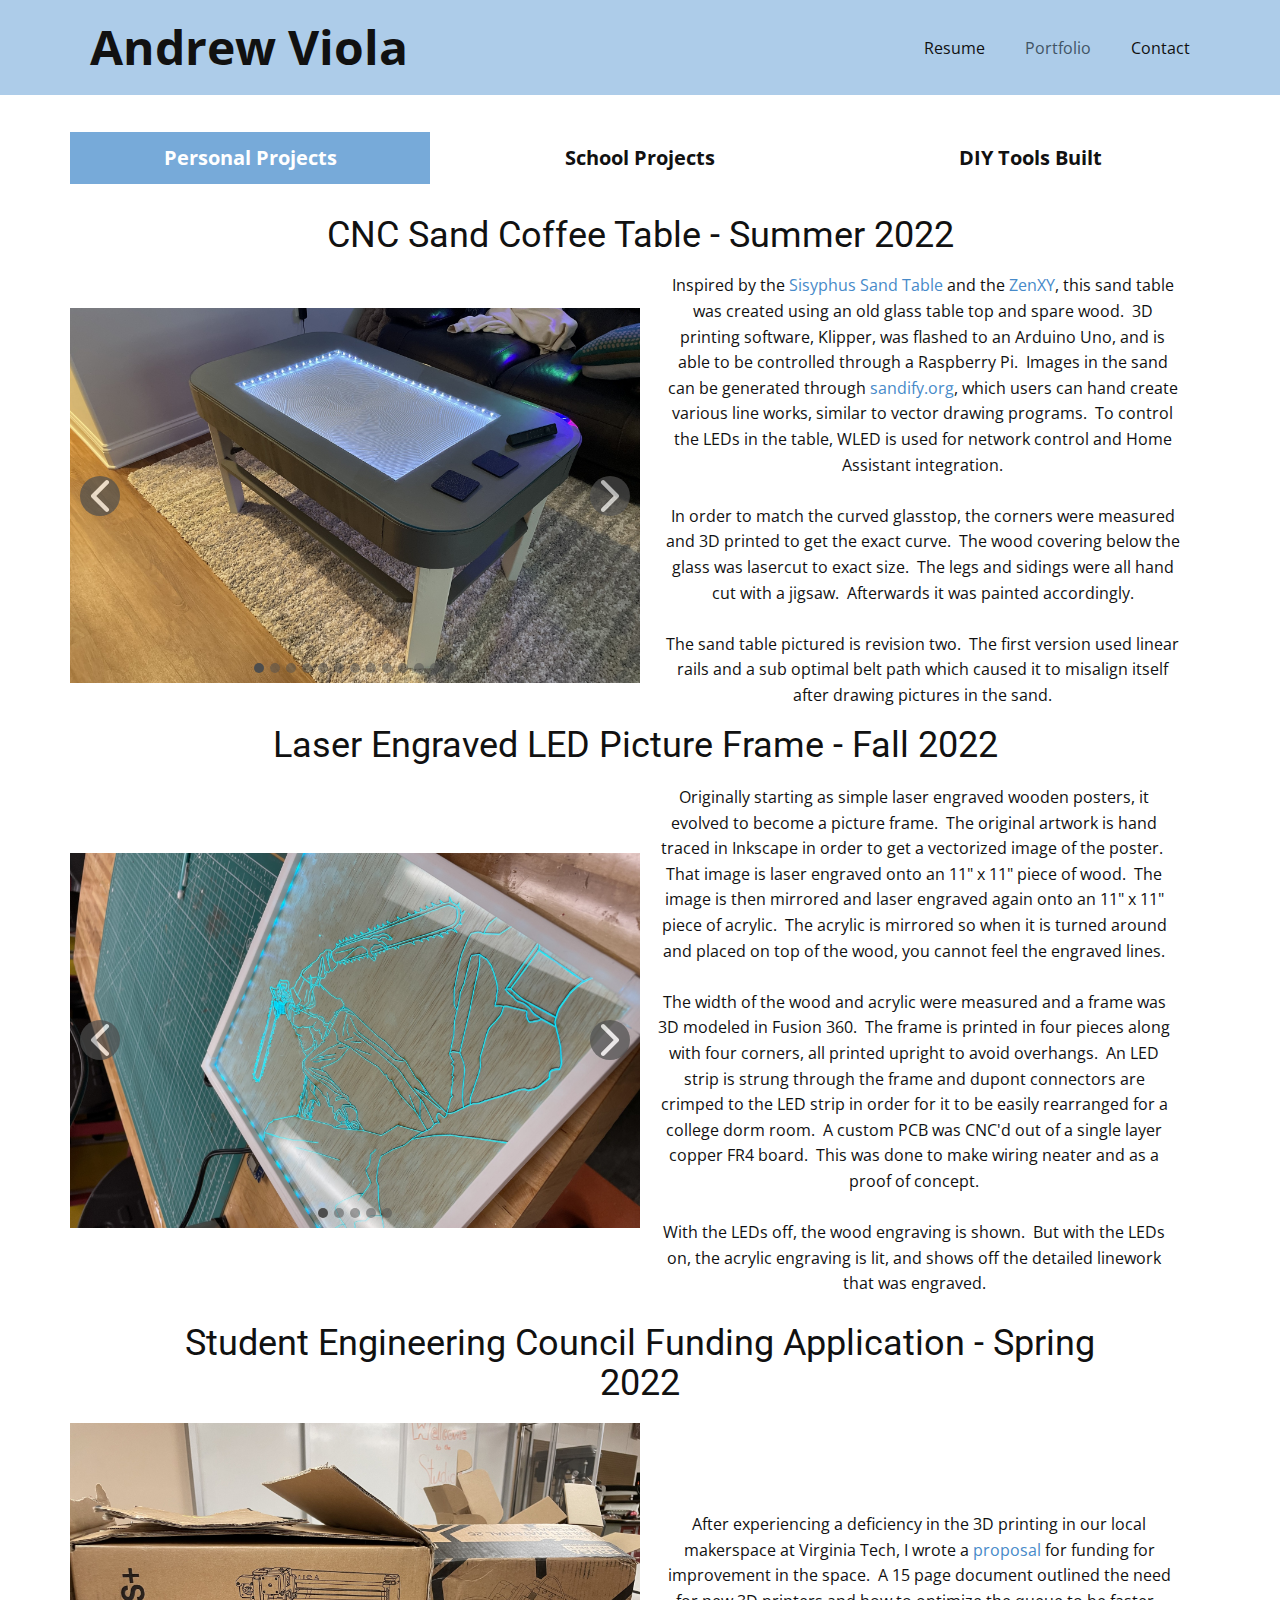
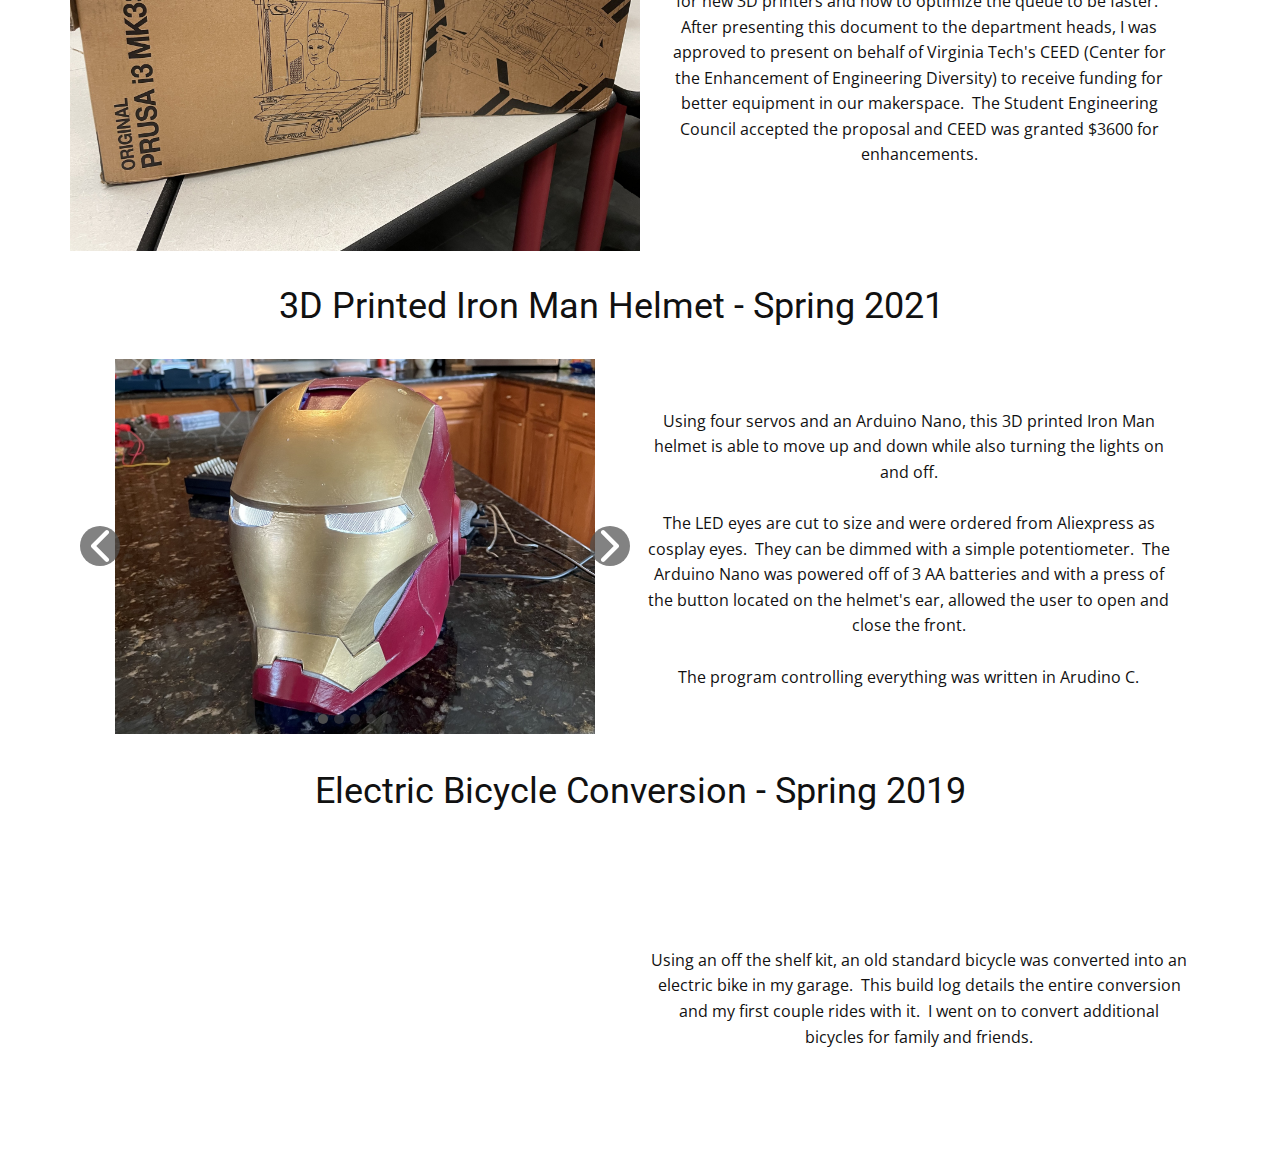
==== commit 7cbed8ed: "Added resume" ====
--- a/index.html
+++ b/index.html
@@ -33,7 +33,8 @@
             </a>
           </div>
           <div class="u-custom-menu u-nav-container">
-            <ul class="u-nav u-unstyled u-nav-1"><li class="u-nav-item"><a class="u-button-style u-nav-link u-text-active-palette-1-dark-2 u-text-hover-palette-2-base" href="Portfolio.html" style="padding: 10px 20px;">Portfolio</a>
+            <ul class="u-nav u-unstyled u-nav-1"><li class="u-nav-item"><a class="u-button-style u-file-link u-nav-link u-text-active-palette-1-dark-2 u-text-hover-palette-2-base" href="files/AndrewViolaResume.pdf" style="padding: 10px 20px;">Resume</a>
+</li><li class="u-nav-item"><a class="u-button-style u-nav-link u-text-active-palette-1-dark-2 u-text-hover-palette-2-base" href="Portfolio.html" style="padding: 10px 20px;">Portfolio</a>
 </li><li class="u-nav-item"><a class="u-button-style u-nav-link u-text-active-palette-1-dark-2 u-text-hover-palette-2-base" href="Contact.html" style="padding: 10px 20px;">Contact</a>
 </li></ul>
           </div>
@@ -41,7 +42,8 @@
             <div class="u-black u-container-style u-inner-container-layout u-opacity u-opacity-95 u-sidenav">
               <div class="u-inner-container-layout u-sidenav-overflow">
                 <div class="u-menu-close"></div>
-                <ul class="u-align-center u-nav u-popupmenu-items u-unstyled u-nav-2"><li class="u-nav-item"><a class="u-button-style u-nav-link" href="Portfolio.html">Portfolio</a>
+                <ul class="u-align-center u-nav u-popupmenu-items u-unstyled u-nav-2"><li class="u-nav-item"><a class="u-button-style u-nav-link" href="files/AndrewViolaResume.pdf">Resume</a>
+</li><li class="u-nav-item"><a class="u-button-style u-nav-link" href="Portfolio.html">Portfolio</a>
 </li><li class="u-nav-item"><a class="u-button-style u-nav-link" href="Contact.html">Contact</a>
 </li></ul>
               </div>
@@ -565,6 +567,5 @@
         </div>
       </div>
     </section>
-    
-    
+  
 </body></html>--- a/nicepage.css
+++ b/nicepage.css
@@ -38960,7 +38960,6 @@
 
 .u-header .u-nav-1 {
   font-size: 1rem;
-  letter-spacing: normal;
 }
 
 .u-header .u-nav-2 {
@@ -38973,6 +38972,10 @@
 
   .u-header .u-menu-1 {
     width: auto;
+  }
+
+  .u-header .u-nav-1 {
+    letter-spacing: normal;
   }
 }
 
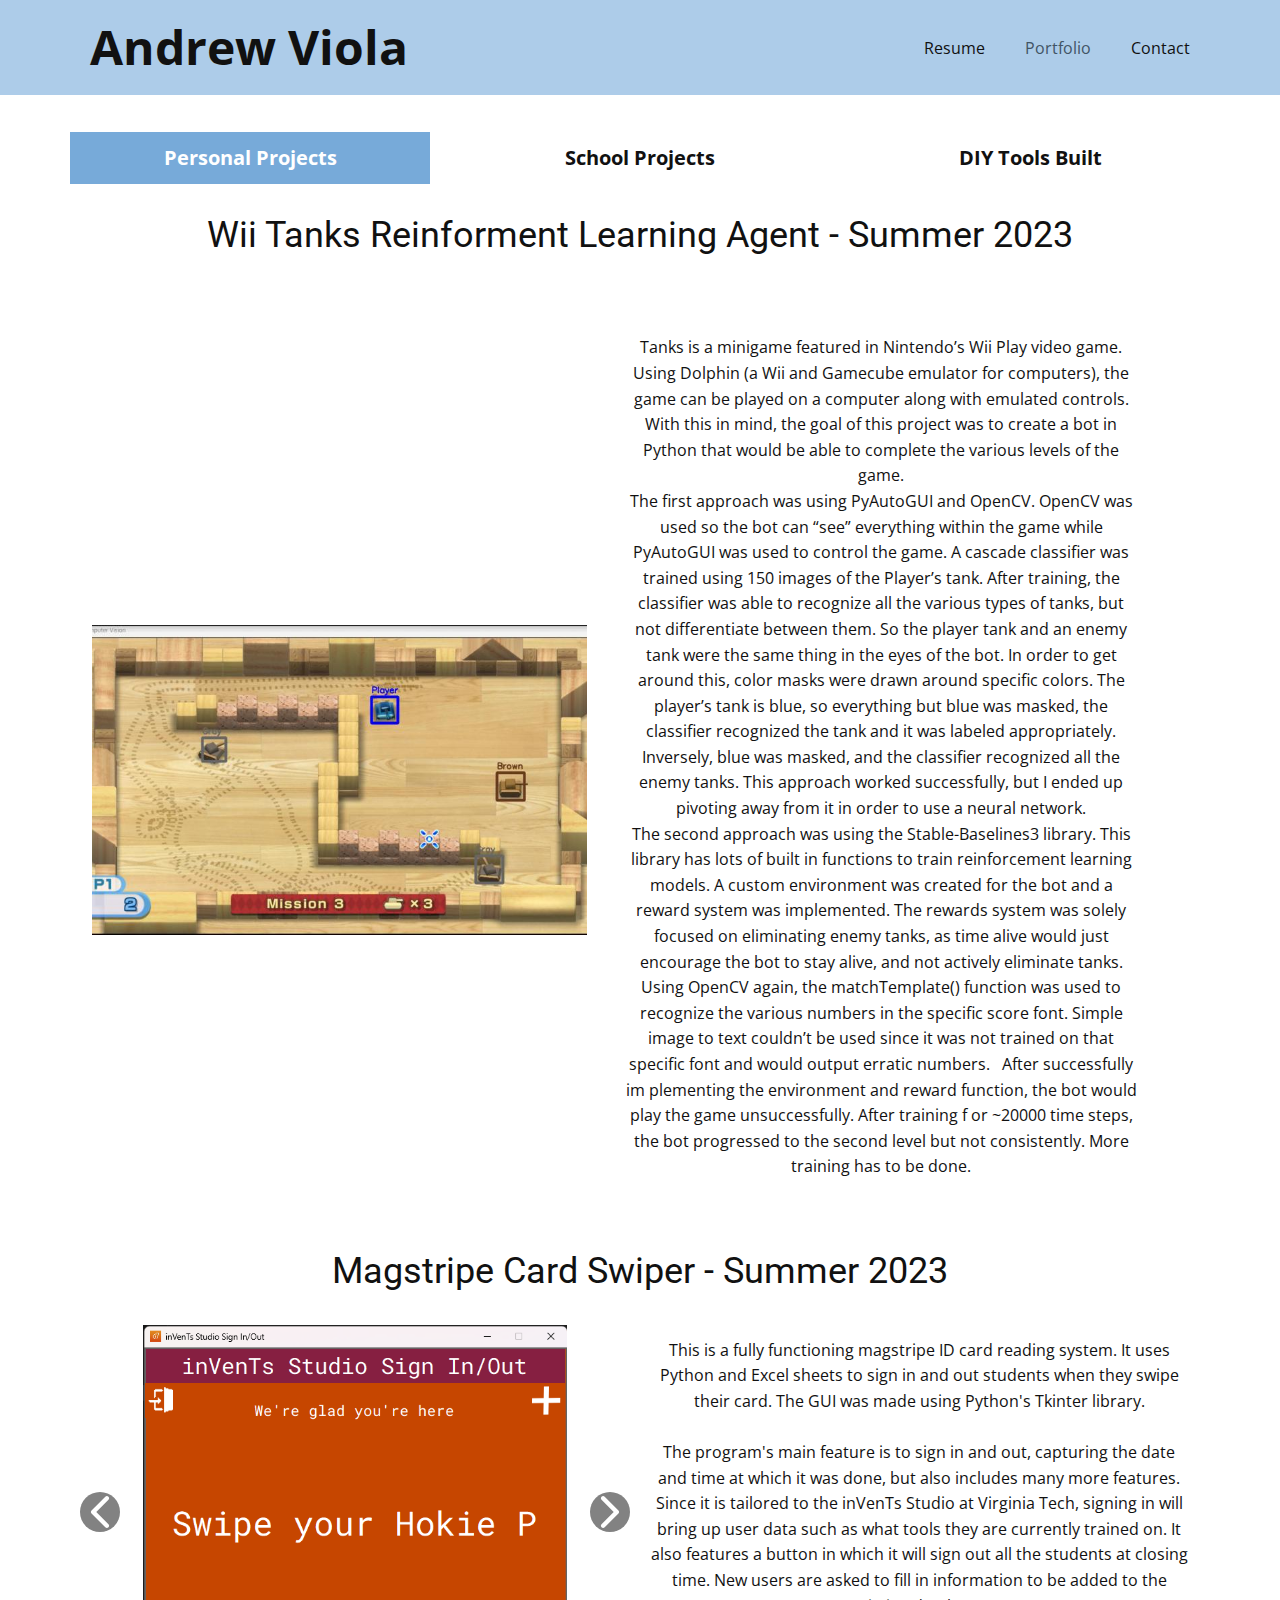
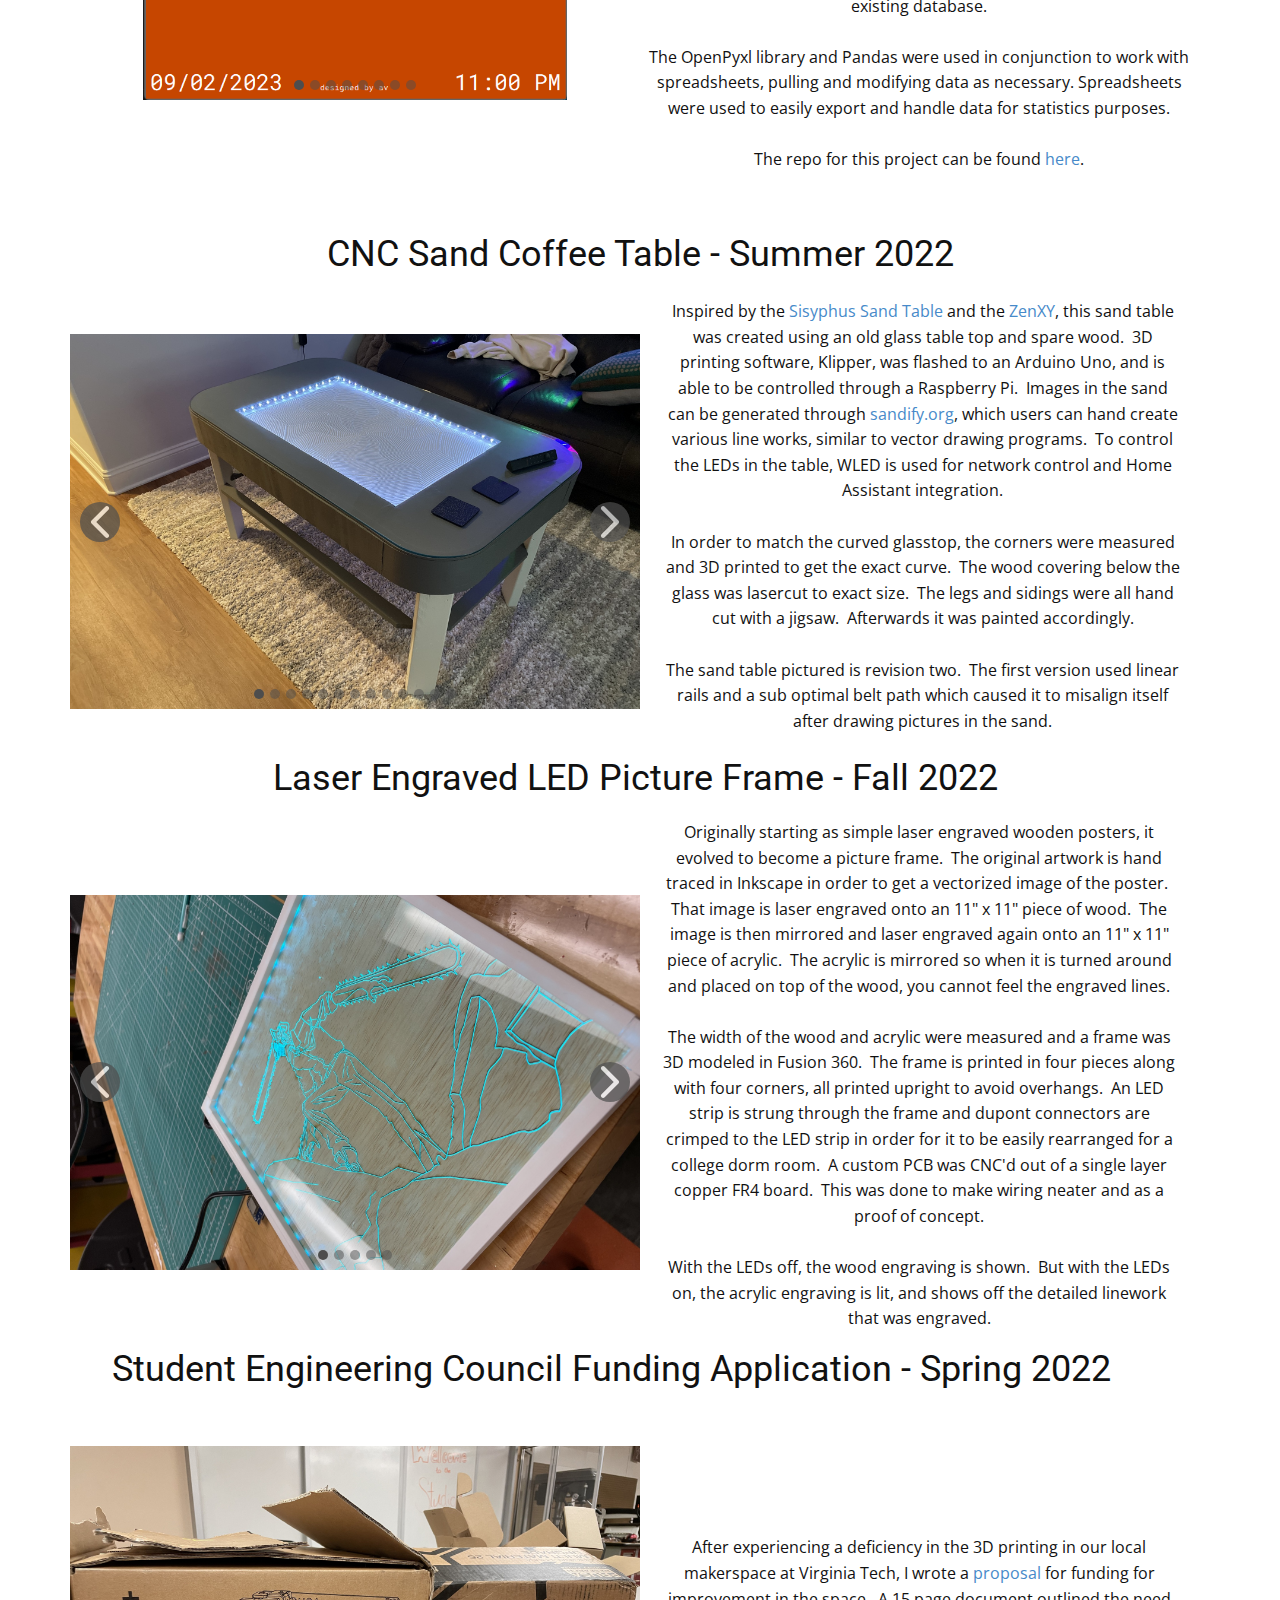
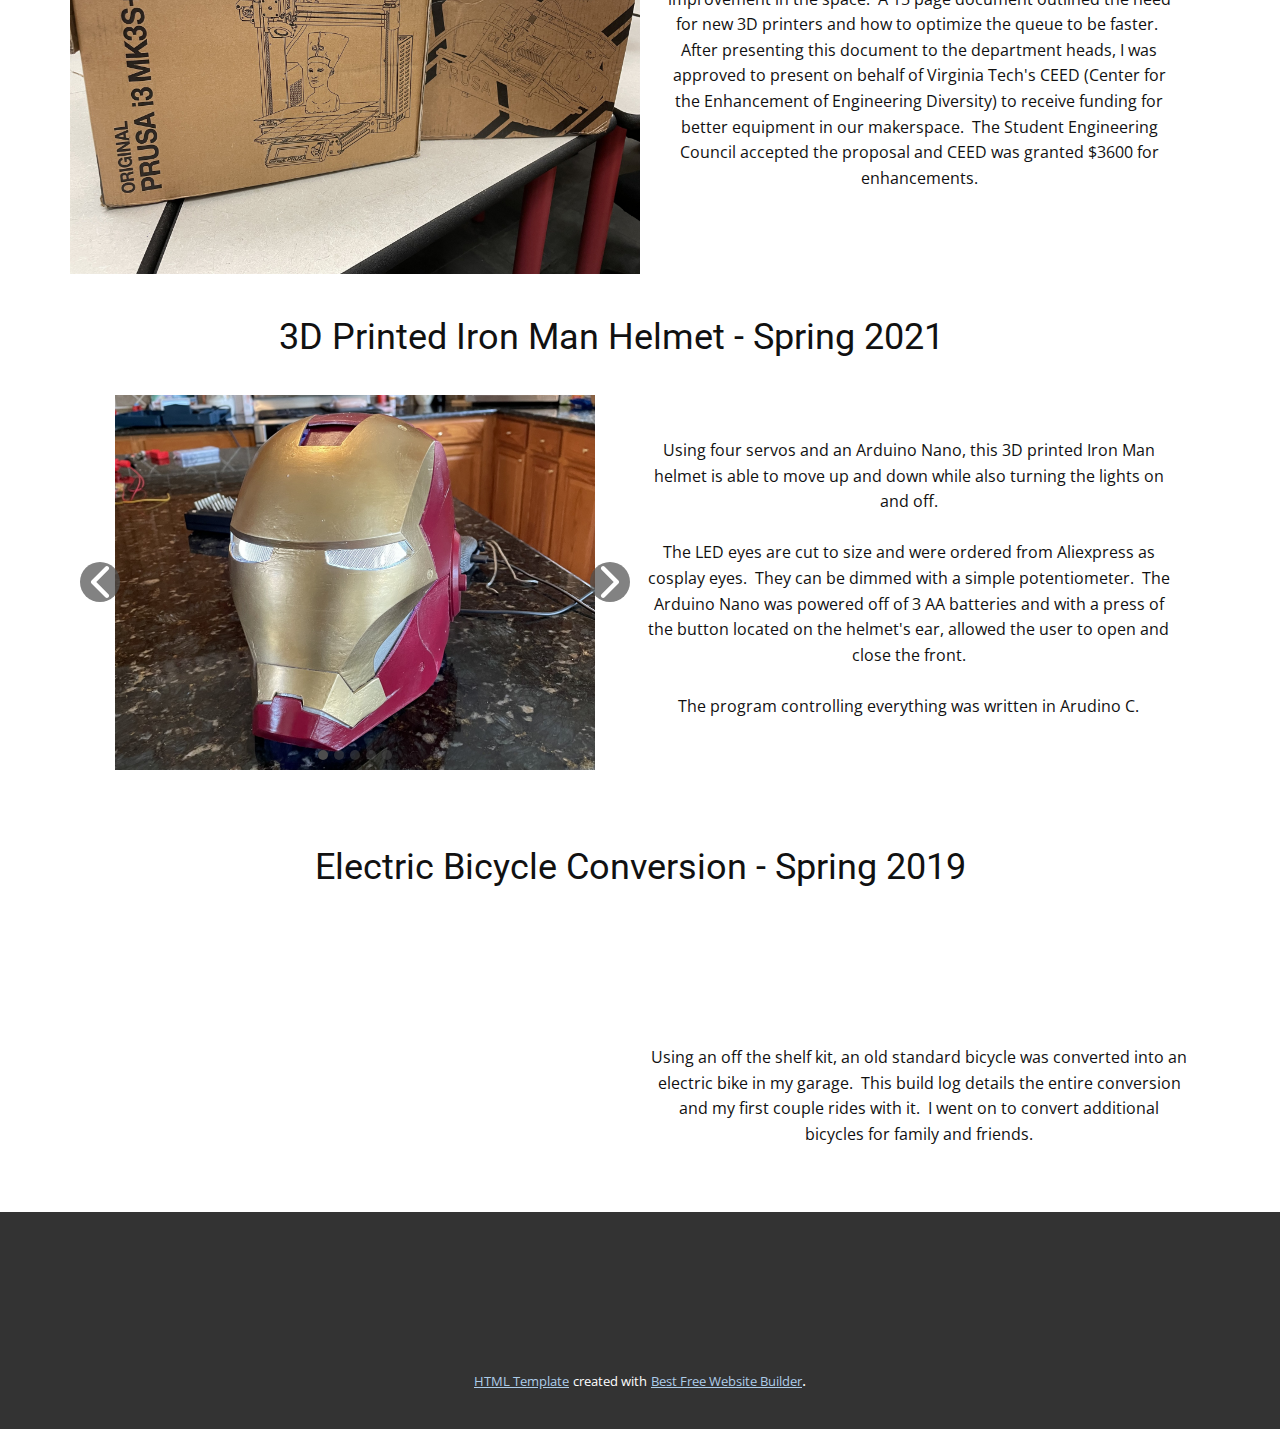
==== commit 91935ca0: "Updated resume" ====
--- a/index.html
+++ b/index.html
@@ -70,13 +70,183 @@
           <div class="u-tab-content">
             <div class="u-container-style u-tab-active u-tab-pane u-tab-pane-1" id="link-tab-d7e7" role="tabpanel" aria-labelledby="tab-d7e7">
               <div class="u-container-layout u-container-layout-1">
-                <h2 class="u-align-center u-text u-text-default u-text-1">CNC Sand Coffee Table - Summer 2022</h2>
-                <p class="u-align-center u-text u-text-2">Inspired by the <a href="https://sisyphus-industries.com/" class="u-active-none u-border-none u-btn u-button-link u-button-style u-hover-none u-none u-text-palette-1-base u-btn-1" target="_blank">Sisyphus Sand Table</a> and the <a href="https://docs.v1engineering.com/zenxy/" class="u-active-none u-border-none u-btn u-button-link u-button-style u-hover-none u-none u-text-palette-1-base u-btn-2" target="_blank">ZenXY</a>, this sand table was created using an old glass table top and spare wood.&nbsp; 3D printing software, Klipper, was flashed to an Arduino Uno, and is able to be controlled through a Raspberry Pi.&nbsp; Images in the sand can be generated through <a href="https://sandify.org" class="u-active-none u-border-none u-btn u-button-link u-button-style u-hover-none u-none u-text-palette-1-base u-btn-3" target="_blank">sandify.org</a>, which users can hand create various line works, similar to vector drawing programs.&nbsp; To control the LEDs in the table, WLED is used for network control and Home Assistant integration.<br>
+                <h2 class="u-align-center u-text u-text-default u-text-1">Wii Tanks Reinforment Learning Agent - Summer 2023</h2>
+                <p class="u-align-center u-text u-text-2"><b>
+                    <span style="font-weight: 400;">Tanks is a minigame featured in Nintendo’s Wii Play video game. Using Dolphin (a Wii and Gamecube emulator for computers), the game can be played on a computer along with emulated controls. With this in mind, the goal of this project was to create a bot in Python that would be able to complete the various levels of the game.</span>
+                    <br>
+                    <span style="font-weight: 400;">The first approach was using PyAutoGUI and OpenCV. OpenCV was used so the bot can “see” everything within the game while PyAutoGUI was used to control the game. A cascade classifier was trained using 150 images of the Player’s tank. After training, the classifier was able to recognize all the various types of tanks, but not differentiate between them. So the player tank and an enemy tank were the same thing in the eyes of the bot. In order to get around this, color masks were drawn around specific colors. The player’s tank is blue, so everything but blue was masked, the classifier recognized the tank and it was labeled appropriately. Inversely, blue was masked, and the classifier recognized all the enemy tanks. This approach worked successfully, but I ended up pivoting away from it in order to use a neural network.</span>
+                    <br>
+                    <span style="font-weight: 400;">The second approach was using the Stable-Baselines3 library. This library has lots of built in functions to train reinforcement learning models. A custom environment was created for the bot and a reward system was implemented. The rewards system was solely focused on eliminating enemy tanks, as time alive would just encourage the bot to stay alive, and not actively eliminate tanks. Using OpenCV again, the matchTemplate() function was used to recognize the various numbers in the specific score font. Simple image to text couldn’t be used since it was not trained on that specific font and would output erratic numbers.&nbsp;&nbsp;</span></b>
+                  <span style="font-weight: 400;"><b>
+                      <span style="font-weight: 400;">After successfully im</span>
+                      <span style="font-weight: 400;">plementing the environment and reward function, the bot would play the game unsuccessfully. After training f</span>
+                      <span style="font-weight: 400;">or ~20000 time steps, the bot progressed to the second level but not consistently. More training has to be done.</span></b>
+                  </span>
+                </p>
+                <img class="u-image u-image-default u-image-1" src="images/image5.png" alt="" data-image-width="800" data-image-height="460">
+                <h2 class="u-align-center u-text u-text-default u-text-3">Magstripe Card Swiper - Summer 2023</h2>
+                <div class="u-carousel u-expanded-width-xs u-gallery u-gallery-slider u-layout-carousel u-lightbox u-no-transition u-show-text-on-hover u-gallery-1" data-interval="5000" data-u-ride="carousel" id="carousel-80b9">
+                  <ol class="u-absolute-hcenter u-carousel-indicators u-carousel-indicators-1">
+                    <li data-u-target="#carousel-80b9" data-u-slide-to="0" class="u-active u-grey-70 u-shape-circle" style="width: 10px; height: 10px;"></li>
+                    <li data-u-target="#carousel-80b9" data-u-slide-to="1" class="u-grey-70 u-shape-circle" style="width: 10px; height: 10px;"></li>
+                    <li data-u-target="#carousel-80b9" data-u-slide-to="2" class="u-grey-70 u-shape-circle" style="width: 10px; height: 10px;"></li>
+                    <li data-u-target="#carousel-80b9" data-u-slide-to="3" class="u-grey-70 u-shape-circle" style="width: 10px; height: 10px;"></li>
+                    <li data-u-target="#carousel-80b9" data-u-slide-to="4" class="u-grey-70 u-shape-circle" style="width: 10px; height: 10px;"></li>
+                    <li data-u-target="#carousel-80b9" data-u-slide-to="5" class="u-grey-70 u-shape-circle" style="width: 10px; height: 10px;"></li>
+                    <li data-u-target="#carousel-80b9" data-u-slide-to="6" class="u-grey-70 u-shape-circle" style="width: 10px; height: 10px;"></li>
+                    <li data-u-target="#carousel-80b9" data-u-slide-to="7" class="u-grey-70 u-shape-circle" style="width: 10px; height: 10px;"></li>
+                  </ol>
+                  <div class="u-carousel-inner u-gallery-inner" role="listbox">
+                    <div class="u-active u-carousel-item u-effect-fade u-gallery-item u-carousel-item-1" data-image-width="4032" data-image-height="3024">
+                      <div class="u-back-slide" data-image-width="606" data-image-height="536">
+                        <img class="u-back-image u-expanded u-image-contain" src="images/mainMenu.png">
+                      </div>
+                      <div class="u-align-center u-over-slide u-shading u-valign-bottom u-over-slide-1">
+                        <h3 class="u-gallery-heading"></h3>
+                        <p class="u-gallery-text"></p>
+                      </div>
+                      <style data-mode="XL" data-visited="true"></style>
+                      <style data-mode="LG" data-visited="true"></style>
+                      <style data-mode="MD" data-visited="true"></style>
+                      <style data-mode="SM" data-visited="true"></style>
+                      <style data-mode="XS" data-visited="true"></style>
+                    </div>
+                    <div class="u-carousel-item u-effect-fade u-gallery-item u-carousel-item-2" data-image-width="606" data-image-height="537">
+                      <div class="u-back-slide">
+                        <img class="u-back-image u-expanded u-image-contain" src="images/error.png">
+                      </div>
+                      <div class="u-align-center u-over-slide u-shading u-valign-bottom u-over-slide-2">
+                        <h3 class="u-gallery-heading"></h3>
+                        <p class="u-gallery-text"></p>
+                      </div>
+                      <style data-mode="XL"></style>
+                      <style data-mode="LG"></style>
+                      <style data-mode="MD"></style>
+                      <style data-mode="SM"></style>
+                      <style data-mode="XS"></style>
+                    </div>
+                    <div class="u-carousel-item u-effect-fade u-gallery-item u-carousel-item-3" data-image-width="606" data-image-height="537">
+                      <div class="u-back-slide">
+                        <img class="u-back-image u-expanded u-image-contain" src="images/signedIn.png">
+                      </div>
+                      <div class="u-align-center u-over-slide u-shading u-valign-bottom u-over-slide-3">
+                        <h3 class="u-gallery-heading"></h3>
+                        <p class="u-gallery-text"></p>
+                      </div>
+                      <style data-mode="XL"></style>
+                      <style data-mode="LG"></style>
+                      <style data-mode="MD"></style>
+                      <style data-mode="SM"></style>
+                      <style data-mode="XS"></style>
+                    </div>
+                    <div class="u-carousel-item u-effect-fade u-gallery-item u-carousel-item-4" data-image-width="606" data-image-height="537">
+                      <div class="u-back-slide">
+                        <img class="u-back-image u-expanded u-image-contain" src="images/signedOut.png">
+                      </div>
+                      <div class="u-align-center u-over-slide u-shading u-valign-bottom u-over-slide-4">
+                        <h3 class="u-gallery-heading"></h3>
+                        <p class="u-gallery-text"></p>
+                      </div>
+                      <style data-mode="XL"></style>
+                      <style data-mode="LG"></style>
+                      <style data-mode="MD"></style>
+                      <style data-mode="SM"></style>
+                      <style data-mode="XS"></style>
+                    </div>
+                    <div class="u-carousel-item u-effect-fade u-gallery-item u-carousel-item-5" data-image-width="757" data-image-height="670">
+                      <div class="u-back-slide">
+                        <img class="u-back-image u-expanded u-image-contain" src="images/newUser.png">
+                      </div>
+                      <div class="u-align-center u-over-slide u-shading u-valign-bottom u-over-slide-5">
+                        <h3 class="u-gallery-heading"></h3>
+                        <p class="u-gallery-text"></p>
+                      </div>
+                      <style data-mode="XL"></style>
+                      <style data-mode="LG"></style>
+                      <style data-mode="MD"></style>
+                      <style data-mode="SM"></style>
+                      <style data-mode="XS"></style>
+                    </div>
+                    <div class="u-carousel-item u-effect-fade u-gallery-item u-carousel-item-6" data-image-width="606" data-image-height="536">
+                      <div class="u-back-slide">
+                        <img class="u-back-image u-expanded u-image-contain" src="images/manual.png">
+                      </div>
+                      <div class="u-align-center u-over-slide u-shading u-valign-bottom u-over-slide-6">
+                        <h3 class="u-gallery-heading"></h3>
+                        <p class="u-gallery-text"></p>
+                      </div>
+                      <style data-mode="XL"></style>
+                      <style data-mode="LG"></style>
+                      <style data-mode="MD"></style>
+                      <style data-mode="SM"></style>
+                      <style data-mode="XS"></style>
+                    </div>
+                    <div class="u-carousel-item u-effect-fade u-gallery-item u-carousel-item-7" data-image-width="606" data-image-height="537">
+                      <div class="u-back-slide">
+                        <img class="u-back-image u-expanded u-image-contain" src="images/signIn.png">
+                      </div>
+                      <div class="u-align-center u-over-slide u-shading u-valign-bottom u-over-slide-7">
+                        <h3 class="u-gallery-heading"></h3>
+                        <p class="u-gallery-text"></p>
+                      </div>
+                      <style data-mode="XL"></style>
+                      <style data-mode="LG"></style>
+                      <style data-mode="MD"></style>
+                      <style data-mode="SM"></style>
+                      <style data-mode="XS"></style>
+                    </div>
+                    <div class="u-carousel-item u-effect-fade u-gallery-item u-carousel-item-8" data-image-width="606" data-image-height="537">
+                      <div class="u-back-slide">
+                        <img class="u-back-image u-expanded u-image-contain" src="images/signOut.png">
+                      </div>
+                      <div class="u-align-center u-over-slide u-shading u-valign-bottom u-over-slide-8">
+                        <h3 class="u-gallery-heading"></h3>
+                        <p class="u-gallery-text"></p>
+                      </div>
+                      <style data-mode="XL"></style>
+                      <style data-mode="LG"></style>
+                      <style data-mode="MD"></style>
+                      <style data-mode="SM"></style>
+                      <style data-mode="XS"></style>
+                    </div>
+                  </div>
+                  <a class="u-absolute-vcenter u-carousel-control u-carousel-control-prev u-grey-70 u-icon-circle u-opacity u-opacity-70 u-spacing-10 u-text-white u-carousel-control-1" href="#carousel-80b9" role="button" data-u-slide="prev">
+                    <span aria-hidden="true">
+                      <svg viewBox="0 0 451.847 451.847"><path d="M97.141,225.92c0-8.095,3.091-16.192,9.259-22.366L300.689,9.27c12.359-12.359,32.397-12.359,44.751,0
+c12.354,12.354,12.354,32.388,0,44.748L173.525,225.92l171.903,171.909c12.354,12.354,12.354,32.391,0,44.744
+c-12.354,12.365-32.386,12.365-44.745,0l-194.29-194.281C100.226,242.115,97.141,234.018,97.141,225.92z"></path></svg>
+                    </span>
+                    <span class="sr-only">
+                      <svg viewBox="0 0 451.847 451.847"><path d="M97.141,225.92c0-8.095,3.091-16.192,9.259-22.366L300.689,9.27c12.359-12.359,32.397-12.359,44.751,0
+c12.354,12.354,12.354,32.388,0,44.748L173.525,225.92l171.903,171.909c12.354,12.354,12.354,32.391,0,44.744
+c-12.354,12.365-32.386,12.365-44.745,0l-194.29-194.281C100.226,242.115,97.141,234.018,97.141,225.92z"></path></svg>
+                    </span>
+                  </a>
+                  <a class="u-absolute-vcenter u-carousel-control u-carousel-control-next u-grey-70 u-icon-circle u-opacity u-opacity-70 u-spacing-10 u-text-white u-carousel-control-2" href="#carousel-80b9" role="button" data-u-slide="next">
+                    <span aria-hidden="true">
+                      <svg viewBox="0 0 451.846 451.847"><path d="M345.441,248.292L151.154,442.573c-12.359,12.365-32.397,12.365-44.75,0c-12.354-12.354-12.354-32.391,0-44.744
+L278.318,225.92L106.409,54.017c-12.354-12.359-12.354-32.394,0-44.748c12.354-12.359,32.391-12.359,44.75,0l194.287,194.284
+c6.177,6.18,9.262,14.271,9.262,22.366C354.708,234.018,351.617,242.115,345.441,248.292z"></path></svg>
+                    </span>
+                    <span class="sr-only">
+                      <svg viewBox="0 0 451.846 451.847"><path d="M345.441,248.292L151.154,442.573c-12.359,12.365-32.397,12.365-44.75,0c-12.354-12.354-12.354-32.391,0-44.744
+L278.318,225.92L106.409,54.017c-12.354-12.359-12.354-32.394,0-44.748c12.354-12.359,32.391-12.359,44.75,0l194.287,194.284
+c6.177,6.18,9.262,14.271,9.262,22.366C354.708,234.018,351.617,242.115,345.441,248.292z"></path></svg>
+                    </span>
+                  </a>
+                </div>
+                <p class="u-align-center u-text u-text-4">This is a fully functioning magstripe ID card reading system. It uses Python and Excel sheets to sign in and out students when they swipe their card. The GUI was made using Python's Tkinter library.<br>
+                  <br>The program's main feature is to sign in and out, capturing the date and time at which it was done, but also includes many more features. Since it is tailored to the inVenTs Studio at Virginia Tech, signing in will bring up user data such as what tools they are currently trained on. It also features a button in which it will sign out all the students at closing time. New users are asked to fill in information to be added to the existing database.<br>
+                  <br>The OpenPyxl library and Pandas were used in conjunction to work with spreadsheets, pulling and modifying data as necessary. Spreadsheets were used to easily export and handle data for statistics purposes.<br>
+                  <br>The repo for this project can be found <a href="https://github.com/andrewbviola/cardSwiper" class="u-active-none u-border-none u-btn u-button-link u-button-style u-hover-none u-none u-text-palette-1-base u-btn-1">here</a>.
+                </p>
+                <h2 class="u-align-center u-text u-text-default u-text-5">CNC Sand Coffee Table - Summer 2022</h2>
+                <p class="u-align-center u-text u-text-6">Inspired by the <a href="https://sisyphus-industries.com/" class="u-active-none u-border-none u-btn u-button-link u-button-style u-hover-none u-none u-text-palette-1-base u-btn-2" target="_blank">Sisyphus Sand Table</a> and the <a href="https://docs.v1engineering.com/zenxy/" class="u-active-none u-border-none u-btn u-button-link u-button-style u-hover-none u-none u-text-palette-1-base u-btn-3" target="_blank">ZenXY</a>, this sand table was created using an old glass table top and spare wood.&nbsp; 3D printing software, Klipper, was flashed to an Arduino Uno, and is able to be controlled through a Raspberry Pi.&nbsp; Images in the sand can be generated through <a href="https://sandify.org" class="u-active-none u-border-none u-btn u-button-link u-button-style u-hover-none u-none u-text-palette-1-base u-btn-4" target="_blank">sandify.org</a>, which users can hand create various line works, similar to vector drawing programs.&nbsp; To control the LEDs in the table, WLED is used for network control and Home Assistant integration.<br>
                   <br>In order to match the curved glasstop, the corners were measured and 3D printed to get the exact curve.&nbsp; The wood covering below the glass was lasercut to exact size.&nbsp; The legs and sidings were all hand cut with a jigsaw.&nbsp; Afterwards it was painted accordingly.<br>
                   <br>The sand table pictured is revision two.&nbsp; The first version used linear rails and a sub optimal belt path which caused it to misalign itself after drawing pictures in the sand.
                 </p>
-                <div class="u-carousel u-expanded-width-xs u-gallery u-gallery-slider u-layout-carousel u-lightbox u-no-transition u-show-text-on-hover u-gallery-1" data-interval="5000" data-u-ride="carousel" id="carousel-a3c6">
-                  <ol class="u-absolute-hcenter u-carousel-indicators u-carousel-indicators-1">
+                <div class="u-carousel u-expanded-width-xs u-gallery u-gallery-slider u-layout-carousel u-lightbox u-no-transition u-show-text-on-hover u-gallery-2" data-interval="5000" data-u-ride="carousel" id="carousel-a3c6">
+                  <ol class="u-absolute-hcenter u-carousel-indicators u-carousel-indicators-2">
                     <li data-u-target="#carousel-a3c6" data-u-slide-to="0" class="u-active u-grey-70 u-shape-circle" style="width: 10px; height: 10px;"></li>
                     <li data-u-target="#carousel-a3c6" data-u-slide-to="1" class="u-grey-70 u-shape-circle" style="width: 10px; height: 10px;"></li>
                     <li data-u-target="#carousel-a3c6" data-u-slide-to="2" class="u-grey-70 u-shape-circle" style="width: 10px; height: 10px;"></li>
@@ -92,179 +262,179 @@
                     <li data-u-target="#carousel-a3c6" data-u-slide-to="12" class="u-grey-70 u-shape-circle" style="width: 10px; height: 10px;"></li>
                   </ol>
                   <div class="u-carousel-inner u-gallery-inner" role="listbox">
-                    <div class="u-active u-carousel-item u-effect-fade u-gallery-item u-carousel-item-1" data-image-width="1920" data-image-height="1440">
-                      <div class="u-back-slide u-back-slide-1">
+                    <div class="u-active u-carousel-item u-effect-fade u-gallery-item u-carousel-item-9" data-image-width="1920" data-image-height="1440">
+                      <div class="u-back-slide u-back-slide-9">
                         <img class="u-back-image u-expanded" src="images/68091199322__822BD74D-E8F6-4C44-A264-D2D3ACAB0AB1.jpeg">
                       </div>
-                      <div class="u-align-center u-over-slide u-shading u-valign-bottom u-over-slide-1">
-                        <h3 class="u-gallery-heading"></h3>
-                        <p class="u-gallery-text"></p>
-                      </div>
-                      <style data-mode="XL" data-visited="true"></style>
-                      <style data-mode="LG" data-visited="true"></style>
-                      <style data-mode="MD" data-visited="true"></style>
-                      <style data-mode="SM" data-visited="true"></style>
-                      <style data-mode="XS" data-visited="true"></style>
-                    </div>
-                    <div class="u-carousel-item u-effect-fade u-gallery-item u-carousel-item-2" data-image-width="4032" data-image-height="3024">
+                      <div class="u-align-center u-over-slide u-shading u-valign-bottom u-over-slide-9">
+                        <h3 class="u-gallery-heading"></h3>
+                        <p class="u-gallery-text"></p>
+                      </div>
+                      <style data-mode="XL" data-visited="true"></style>
+                      <style data-mode="LG" data-visited="true"></style>
+                      <style data-mode="MD" data-visited="true"></style>
+                      <style data-mode="SM" data-visited="true"></style>
+                      <style data-mode="XS" data-visited="true"></style>
+                    </div>
+                    <div class="u-carousel-item u-effect-fade u-gallery-item u-carousel-item-10" data-image-width="4032" data-image-height="3024">
                       <div class="u-back-slide">
                         <img class="u-back-image u-expanded" src="images/68089602867__5EDA8251-967F-4E72-BE1A-A142A934B7C3.jpeg">
                       </div>
-                      <div class="u-align-center u-over-slide u-shading u-valign-bottom u-over-slide-2">
-                        <h3 class="u-gallery-heading"></h3>
-                        <p class="u-gallery-text"></p>
-                      </div>
-                      <style data-mode="XL" data-visited="true"></style>
-                      <style data-mode="LG" data-visited="true"></style>
-                      <style data-mode="MD" data-visited="true"></style>
-                      <style data-mode="SM" data-visited="true"></style>
-                      <style data-mode="XS" data-visited="true"></style>
-                    </div>
-                    <div class="u-carousel-item u-effect-fade u-gallery-item u-carousel-item-3" data-image-width="4032" data-image-height="3024">
+                      <div class="u-align-center u-over-slide u-shading u-valign-bottom u-over-slide-10">
+                        <h3 class="u-gallery-heading"></h3>
+                        <p class="u-gallery-text"></p>
+                      </div>
+                      <style data-mode="XL" data-visited="true"></style>
+                      <style data-mode="LG" data-visited="true"></style>
+                      <style data-mode="MD" data-visited="true"></style>
+                      <style data-mode="SM" data-visited="true"></style>
+                      <style data-mode="XS" data-visited="true"></style>
+                    </div>
+                    <div class="u-carousel-item u-effect-fade u-gallery-item u-carousel-item-11" data-image-width="4032" data-image-height="3024">
                       <div class="u-back-slide">
                         <img class="u-back-image u-expanded" src="images/IMG_4818.jpeg">
                       </div>
-                      <div class="u-align-center u-over-slide u-shading u-valign-bottom u-over-slide-3">
-                        <h3 class="u-gallery-heading"></h3>
-                        <p class="u-gallery-text"></p>
-                      </div>
-                      <style data-mode="XL" data-visited="true"></style>
-                      <style data-mode="LG" data-visited="true"></style>
-                      <style data-mode="MD" data-visited="true"></style>
-                      <style data-mode="SM" data-visited="true"></style>
-                      <style data-mode="XS" data-visited="true"></style>
-                    </div>
-                    <div class="u-carousel-item u-effect-fade u-gallery-item u-carousel-item-4" data-image-width="4032" data-image-height="3024">
+                      <div class="u-align-center u-over-slide u-shading u-valign-bottom u-over-slide-11">
+                        <h3 class="u-gallery-heading"></h3>
+                        <p class="u-gallery-text"></p>
+                      </div>
+                      <style data-mode="XL" data-visited="true"></style>
+                      <style data-mode="LG" data-visited="true"></style>
+                      <style data-mode="MD" data-visited="true"></style>
+                      <style data-mode="SM" data-visited="true"></style>
+                      <style data-mode="XS" data-visited="true"></style>
+                    </div>
+                    <div class="u-carousel-item u-effect-fade u-gallery-item u-carousel-item-12" data-image-width="4032" data-image-height="3024">
                       <div class="u-back-slide">
                         <img class="u-back-image u-expanded" src="images/67978183881__3D803E2C-3586-4823-8DF6-A2805799581D.jpeg">
                       </div>
-                      <div class="u-align-center u-over-slide u-shading u-valign-bottom u-over-slide-4">
-                        <h3 class="u-gallery-heading"></h3>
-                        <p class="u-gallery-text"></p>
-                      </div>
-                      <style data-mode="XL" data-visited="true"></style>
-                      <style data-mode="LG" data-visited="true"></style>
-                      <style data-mode="MD" data-visited="true"></style>
-                      <style data-mode="SM" data-visited="true"></style>
-                      <style data-mode="XS" data-visited="true"></style>
-                    </div>
-                    <div class="u-carousel-item u-effect-fade u-gallery-item u-carousel-item-5" data-image-width="4032" data-image-height="3024">
+                      <div class="u-align-center u-over-slide u-shading u-valign-bottom u-over-slide-12">
+                        <h3 class="u-gallery-heading"></h3>
+                        <p class="u-gallery-text"></p>
+                      </div>
+                      <style data-mode="XL" data-visited="true"></style>
+                      <style data-mode="LG" data-visited="true"></style>
+                      <style data-mode="MD" data-visited="true"></style>
+                      <style data-mode="SM" data-visited="true"></style>
+                      <style data-mode="XS" data-visited="true"></style>
+                    </div>
+                    <div class="u-carousel-item u-effect-fade u-gallery-item u-carousel-item-13" data-image-width="4032" data-image-height="3024">
                       <div class="u-back-slide">
                         <img class="u-back-image u-expanded" src="images/67978076729__FF2C5589-97B2-4951-88F9-9CDDEAFC238B.jpeg">
                       </div>
-                      <div class="u-align-center u-over-slide u-shading u-valign-bottom u-over-slide-5">
-                        <h3 class="u-gallery-heading"></h3>
-                        <p class="u-gallery-text"></p>
-                      </div>
-                      <style data-mode="XL" data-visited="true"></style>
-                      <style data-mode="LG" data-visited="true"></style>
-                      <style data-mode="MD" data-visited="true"></style>
-                      <style data-mode="SM" data-visited="true"></style>
-                      <style data-mode="XS" data-visited="true"></style>
-                    </div>
-                    <div class="u-carousel-item u-effect-fade u-gallery-item u-carousel-item-6" data-image-width="4032" data-image-height="3024">
+                      <div class="u-align-center u-over-slide u-shading u-valign-bottom u-over-slide-13">
+                        <h3 class="u-gallery-heading"></h3>
+                        <p class="u-gallery-text"></p>
+                      </div>
+                      <style data-mode="XL" data-visited="true"></style>
+                      <style data-mode="LG" data-visited="true"></style>
+                      <style data-mode="MD" data-visited="true"></style>
+                      <style data-mode="SM" data-visited="true"></style>
+                      <style data-mode="XS" data-visited="true"></style>
+                    </div>
+                    <div class="u-carousel-item u-effect-fade u-gallery-item u-carousel-item-14" data-image-width="4032" data-image-height="3024">
                       <div class="u-back-slide">
                         <img class="u-back-image u-expanded" src="images/IMG_4824.jpeg">
                       </div>
-                      <div class="u-align-center u-over-slide u-shading u-valign-bottom u-over-slide-6">
-                        <h3 class="u-gallery-heading"></h3>
-                        <p class="u-gallery-text"></p>
-                      </div>
-                      <style data-mode="XL" data-visited="true"></style>
-                      <style data-mode="LG" data-visited="true"></style>
-                      <style data-mode="MD" data-visited="true"></style>
-                      <style data-mode="SM" data-visited="true"></style>
-                      <style data-mode="XS" data-visited="true"></style>
-                    </div>
-                    <div class="u-carousel-item u-effect-fade u-gallery-item u-carousel-item-7" data-image-width="4032" data-image-height="3024">
+                      <div class="u-align-center u-over-slide u-shading u-valign-bottom u-over-slide-14">
+                        <h3 class="u-gallery-heading"></h3>
+                        <p class="u-gallery-text"></p>
+                      </div>
+                      <style data-mode="XL" data-visited="true"></style>
+                      <style data-mode="LG" data-visited="true"></style>
+                      <style data-mode="MD" data-visited="true"></style>
+                      <style data-mode="SM" data-visited="true"></style>
+                      <style data-mode="XS" data-visited="true"></style>
+                    </div>
+                    <div class="u-carousel-item u-effect-fade u-gallery-item u-carousel-item-15" data-image-width="4032" data-image-height="3024">
                       <div class="u-back-slide">
                         <img class="u-back-image u-expanded" src="images/67994530718__199B5F11-B9AC-43F3-9FF0-5E615C4F2CBE.jpeg">
                       </div>
-                      <div class="u-align-center u-over-slide u-shading u-valign-bottom u-over-slide-7">
-                        <h3 class="u-gallery-heading"></h3>
-                        <p class="u-gallery-text"></p>
-                      </div>
-                      <style data-mode="XL" data-visited="true"></style>
-                      <style data-mode="LG" data-visited="true"></style>
-                      <style data-mode="MD" data-visited="true"></style>
-                      <style data-mode="SM" data-visited="true"></style>
-                      <style data-mode="XS" data-visited="true"></style>
-                    </div>
-                    <div class="u-carousel-item u-effect-fade u-gallery-item u-carousel-item-8" data-image-width="4032" data-image-height="3024">
+                      <div class="u-align-center u-over-slide u-shading u-valign-bottom u-over-slide-15">
+                        <h3 class="u-gallery-heading"></h3>
+                        <p class="u-gallery-text"></p>
+                      </div>
+                      <style data-mode="XL" data-visited="true"></style>
+                      <style data-mode="LG" data-visited="true"></style>
+                      <style data-mode="MD" data-visited="true"></style>
+                      <style data-mode="SM" data-visited="true"></style>
+                      <style data-mode="XS" data-visited="true"></style>
+                    </div>
+                    <div class="u-carousel-item u-effect-fade u-gallery-item u-carousel-item-16" data-image-width="4032" data-image-height="3024">
                       <div class="u-back-slide">
                         <img class="u-back-image u-expanded" src="images/67975714266__708AF8E3-8D86-4008-9552-C4CCFA65D725.jpeg">
                       </div>
-                      <div class="u-align-center u-over-slide u-shading u-valign-bottom u-over-slide-8">
-                        <h3 class="u-gallery-heading"></h3>
-                        <p class="u-gallery-text"></p>
-                      </div>
-                      <style data-mode="XL" data-visited="true"></style>
-                      <style data-mode="LG" data-visited="true"></style>
-                      <style data-mode="MD" data-visited="true"></style>
-                      <style data-mode="SM" data-visited="true"></style>
-                      <style data-mode="XS" data-visited="true"></style>
-                    </div>
-                    <div class="u-carousel-item u-effect-fade u-gallery-item u-carousel-item-9" data-image-width="4032" data-image-height="3024">
+                      <div class="u-align-center u-over-slide u-shading u-valign-bottom u-over-slide-16">
+                        <h3 class="u-gallery-heading"></h3>
+                        <p class="u-gallery-text"></p>
+                      </div>
+                      <style data-mode="XL" data-visited="true"></style>
+                      <style data-mode="LG" data-visited="true"></style>
+                      <style data-mode="MD" data-visited="true"></style>
+                      <style data-mode="SM" data-visited="true"></style>
+                      <style data-mode="XS" data-visited="true"></style>
+                    </div>
+                    <div class="u-carousel-item u-effect-fade u-gallery-item u-carousel-item-17" data-image-width="4032" data-image-height="3024">
                       <div class="u-back-slide">
                         <img class="u-back-image u-expanded" src="images/68004287404__8AC5DD36-F196-4B63-AAE8-29CF053E2D07.jpeg">
                       </div>
-                      <div class="u-align-center u-over-slide u-shading u-valign-bottom u-over-slide-9">
-                        <h3 class="u-gallery-heading"></h3>
-                        <p class="u-gallery-text"></p>
-                      </div>
-                      <style data-mode="XL" data-visited="true"></style>
-                      <style data-mode="LG" data-visited="true"></style>
-                      <style data-mode="MD" data-visited="true"></style>
-                      <style data-mode="SM" data-visited="true"></style>
-                      <style data-mode="XS" data-visited="true"></style>
-                    </div>
-                    <div class="u-carousel-item u-effect-fade u-gallery-item u-carousel-item-10" data-image-width="4032" data-image-height="3024">
+                      <div class="u-align-center u-over-slide u-shading u-valign-bottom u-over-slide-17">
+                        <h3 class="u-gallery-heading"></h3>
+                        <p class="u-gallery-text"></p>
+                      </div>
+                      <style data-mode="XL" data-visited="true"></style>
+                      <style data-mode="LG" data-visited="true"></style>
+                      <style data-mode="MD" data-visited="true"></style>
+                      <style data-mode="SM" data-visited="true"></style>
+                      <style data-mode="XS" data-visited="true"></style>
+                    </div>
+                    <div class="u-carousel-item u-effect-fade u-gallery-item u-carousel-item-18" data-image-width="4032" data-image-height="3024">
                       <div class="u-back-slide">
                         <img class="u-back-image u-expanded" src="images/68004721830__F5E74CC1-6227-455A-AC51-59D52B666781.jpeg">
                       </div>
-                      <div class="u-align-center u-over-slide u-shading u-valign-bottom u-over-slide-10">
-                        <h3 class="u-gallery-heading"></h3>
-                        <p class="u-gallery-text"></p>
-                      </div>
-                      <style data-mode="XL" data-visited="true"></style>
-                      <style data-mode="LG" data-visited="true"></style>
-                      <style data-mode="MD" data-visited="true"></style>
-                      <style data-mode="SM" data-visited="true"></style>
-                      <style data-mode="XS" data-visited="true"></style>
-                    </div>
-                    <div class="u-carousel-item u-effect-fade u-gallery-item u-carousel-item-11" data-image-width="4032" data-image-height="3024">
+                      <div class="u-align-center u-over-slide u-shading u-valign-bottom u-over-slide-18">
+                        <h3 class="u-gallery-heading"></h3>
+                        <p class="u-gallery-text"></p>
+                      </div>
+                      <style data-mode="XL" data-visited="true"></style>
+                      <style data-mode="LG" data-visited="true"></style>
+                      <style data-mode="MD" data-visited="true"></style>
+                      <style data-mode="SM" data-visited="true"></style>
+                      <style data-mode="XS" data-visited="true"></style>
+                    </div>
+                    <div class="u-carousel-item u-effect-fade u-gallery-item u-carousel-item-19" data-image-width="4032" data-image-height="3024">
                       <div class="u-back-slide">
                         <img class="u-back-image u-expanded" src="images/68013523814__25E4A9CE-ECC8-45D5-AF45-A3D15A68F4DD.jpeg">
                       </div>
-                      <div class="u-align-center u-over-slide u-shading u-valign-bottom u-over-slide-11">
-                        <h3 class="u-gallery-heading"></h3>
-                        <p class="u-gallery-text"></p>
-                      </div>
-                      <style data-mode="XL" data-visited="true"></style>
-                      <style data-mode="LG" data-visited="true"></style>
-                      <style data-mode="MD" data-visited="true"></style>
-                      <style data-mode="SM" data-visited="true"></style>
-                      <style data-mode="XS" data-visited="true"></style>
-                    </div>
-                    <div class="u-carousel-item u-effect-fade u-gallery-item u-carousel-item-12" data-image-width="4032" data-image-height="3024">
+                      <div class="u-align-center u-over-slide u-shading u-valign-bottom u-over-slide-19">
+                        <h3 class="u-gallery-heading"></h3>
+                        <p class="u-gallery-text"></p>
+                      </div>
+                      <style data-mode="XL" data-visited="true"></style>
+                      <style data-mode="LG" data-visited="true"></style>
+                      <style data-mode="MD" data-visited="true"></style>
+                      <style data-mode="SM" data-visited="true"></style>
+                      <style data-mode="XS" data-visited="true"></style>
+                    </div>
+                    <div class="u-carousel-item u-effect-fade u-gallery-item u-carousel-item-20" data-image-width="4032" data-image-height="3024">
                       <div class="u-back-slide">
                         <img class="u-back-image u-expanded" src="images/68065669434__C6E08BE5-AACB-4415-9A3E-C564BF217B90.jpeg">
                       </div>
-                      <div class="u-align-center u-over-slide u-shading u-valign-bottom u-over-slide-12">
-                        <h3 class="u-gallery-heading"></h3>
-                        <p class="u-gallery-text"></p>
-                      </div>
-                      <style data-mode="XL" data-visited="true"></style>
-                      <style data-mode="LG" data-visited="true"></style>
-                      <style data-mode="MD" data-visited="true"></style>
-                      <style data-mode="SM" data-visited="true"></style>
-                      <style data-mode="XS" data-visited="true"></style>
-                    </div>
-                    <div class="u-carousel-item u-effect-fade u-gallery-item u-carousel-item-13" data-image-width="4032" data-image-height="3024">
+                      <div class="u-align-center u-over-slide u-shading u-valign-bottom u-over-slide-20">
+                        <h3 class="u-gallery-heading"></h3>
+                        <p class="u-gallery-text"></p>
+                      </div>
+                      <style data-mode="XL" data-visited="true"></style>
+                      <style data-mode="LG" data-visited="true"></style>
+                      <style data-mode="MD" data-visited="true"></style>
+                      <style data-mode="SM" data-visited="true"></style>
+                      <style data-mode="XS" data-visited="true"></style>
+                    </div>
+                    <div class="u-carousel-item u-effect-fade u-gallery-item u-carousel-item-21" data-image-width="4032" data-image-height="3024">
                       <div class="u-back-slide">
                         <img class="u-back-image u-expanded" src="images/68005102165__B98307AA-64FA-413B-ABBB-50FC2A4CC140.jpeg">
                       </div>
-                      <div class="u-align-center u-over-slide u-shading u-valign-bottom u-over-slide-13">
+                      <div class="u-align-center u-over-slide u-shading u-valign-bottom u-over-slide-21">
                         <h3 class="u-gallery-heading"></h3>
                         <p class="u-gallery-text"></p>
                       </div>
@@ -275,19 +445,19 @@
                       <style data-mode="XS" data-visited="true"></style>
                     </div>
                   </div>
-                  <a class="u-absolute-vcenter u-carousel-control u-carousel-control-prev u-grey-70 u-icon-circle u-opacity u-opacity-70 u-spacing-10 u-text-white u-carousel-control-1" href="#carousel-a3c6" role="button" data-u-slide="prev">
-                    <span aria-hidden="true">
-                      <svg viewBox="0 0 451.847 451.847"><path d="M97.141,225.92c0-8.095,3.091-16.192,9.259-22.366L300.689,9.27c12.359-12.359,32.397-12.359,44.751,0
-c12.354,12.354,12.354,32.388,0,44.748L173.525,225.92l171.903,171.909c12.354,12.354,12.354,32.391,0,44.744
-c-12.354,12.365-32.386,12.365-44.745,0l-194.29-194.281C100.226,242.115,97.141,234.018,97.141,225.92z"></path></svg>
-                    </span>
-                    <span class="sr-only">
-                      <svg viewBox="0 0 451.847 451.847"><path d="M97.141,225.92c0-8.095,3.091-16.192,9.259-22.366L300.689,9.27c12.359-12.359,32.397-12.359,44.751,0
-c12.354,12.354,12.354,32.388,0,44.748L173.525,225.92l171.903,171.909c12.354,12.354,12.354,32.391,0,44.744
-c-12.354,12.365-32.386,12.365-44.745,0l-194.29-194.281C100.226,242.115,97.141,234.018,97.141,225.92z"></path></svg>
-                    </span>
-                  </a>
-                  <a class="u-absolute-vcenter u-carousel-control u-carousel-control-next u-grey-70 u-icon-circle u-opacity u-opacity-70 u-spacing-10 u-text-white u-carousel-control-2" href="#carousel-a3c6" role="button" data-u-slide="next">
+                  <a class="u-absolute-vcenter u-carousel-control u-carousel-control-prev u-grey-70 u-icon-circle u-opacity u-opacity-70 u-spacing-10 u-text-white u-carousel-control-3" href="#carousel-a3c6" role="button" data-u-slide="prev">
+                    <span aria-hidden="true">
+                      <svg viewBox="0 0 451.847 451.847"><path d="M97.141,225.92c0-8.095,3.091-16.192,9.259-22.366L300.689,9.27c12.359-12.359,32.397-12.359,44.751,0
+c12.354,12.354,12.354,32.388,0,44.748L173.525,225.92l171.903,171.909c12.354,12.354,12.354,32.391,0,44.744
+c-12.354,12.365-32.386,12.365-44.745,0l-194.29-194.281C100.226,242.115,97.141,234.018,97.141,225.92z"></path></svg>
+                    </span>
+                    <span class="sr-only">
+                      <svg viewBox="0 0 451.847 451.847"><path d="M97.141,225.92c0-8.095,3.091-16.192,9.259-22.366L300.689,9.27c12.359-12.359,32.397-12.359,44.751,0
+c12.354,12.354,12.354,32.388,0,44.748L173.525,225.92l171.903,171.909c12.354,12.354,12.354,32.391,0,44.744
+c-12.354,12.365-32.386,12.365-44.745,0l-194.29-194.281C100.226,242.115,97.141,234.018,97.141,225.92z"></path></svg>
+                    </span>
+                  </a>
+                  <a class="u-absolute-vcenter u-carousel-control u-carousel-control-next u-grey-70 u-icon-circle u-opacity u-opacity-70 u-spacing-10 u-text-white u-carousel-control-4" href="#carousel-a3c6" role="button" data-u-slide="next">
                     <span aria-hidden="true">
                       <svg viewBox="0 0 451.846 451.847"><path d="M345.441,248.292L151.154,442.573c-12.359,12.365-32.397,12.365-44.75,0c-12.354-12.354-12.354-32.391,0-44.744
 L278.318,225.92L106.409,54.017c-12.354-12.359-12.354-32.394,0-44.748c12.354-12.359,32.391-12.359,44.75,0l194.287,194.284
@@ -300,13 +470,13 @@
                     </span>
                   </a>
                 </div>
-                <h2 class="u-align-center u-text u-text-default u-text-3">Laser Engraved LED Picture Frame - Fall 2022&nbsp;</h2>
-                <p class="u-align-center u-text u-text-4">Originally starting as simple laser engraved wooden posters, it evolved to become a picture frame.&nbsp; The original artwork is hand traced in Inkscape in order to get a vectorized image of the poster.&nbsp; That image is laser engraved onto an 11" x 11" piece of wood.&nbsp; The image is then mirrored and laser engraved again onto an 11" x 11" piece of acrylic.&nbsp; The acrylic is mirrored so when it is turned around and placed on top of the wood, you cannot feel the engraved lines.<br>
+                <h2 class="u-align-center u-text u-text-default u-text-7">Laser Engraved LED Picture Frame - Fall 2022&nbsp;</h2>
+                <p class="u-align-center u-text u-text-8">Originally starting as simple laser engraved wooden posters, it evolved to become a picture frame.&nbsp; The original artwork is hand traced in Inkscape in order to get a vectorized image of the poster.&nbsp; That image is laser engraved onto an 11" x 11" piece of wood.&nbsp; The image is then mirrored and laser engraved again onto an 11" x 11" piece of acrylic.&nbsp; The acrylic is mirrored so when it is turned around and placed on top of the wood, you cannot feel the engraved lines.<br>
                   <br>The width of the wood and acrylic were measured and a frame was 3D modeled in Fusion 360.&nbsp; The frame is printed in four pieces along with four corners, all printed upright to avoid overhangs.&nbsp; An LED strip is strung through the frame and dupont connectors are crimped to the LED strip in order for it to be easily rearranged for a college dorm room.&nbsp; A custom PCB was CNC'd out of a single layer copper FR4 board.&nbsp; This was done to make wiring neater and as a proof of concept.<br>
                   <br>With the LEDs off, the wood engraving is shown.&nbsp; But with the LEDs on, the acrylic engraving is lit, and shows off the detailed linework that was engraved.
                 </p>
-                <div class="u-carousel u-expanded-width-xs u-gallery u-gallery-slider u-layout-carousel u-lightbox u-no-transition u-show-text-on-hover u-gallery-2" data-interval="5000" data-u-ride="carousel" id="carousel-62d9">
-                  <ol class="u-absolute-hcenter u-carousel-indicators u-carousel-indicators-2">
+                <div class="u-carousel u-expanded-width-xs u-gallery u-gallery-slider u-layout-carousel u-lightbox u-no-transition u-show-text-on-hover u-gallery-3" data-interval="5000" data-u-ride="carousel" id="carousel-62d9">
+                  <ol class="u-absolute-hcenter u-carousel-indicators u-carousel-indicators-3">
                     <li data-u-target="#carousel-62d9" data-u-slide-to="0" class="u-active u-grey-70 u-shape-circle" style="width: 10px; height: 10px;"></li>
                     <li data-u-target="#carousel-62d9" data-u-slide-to="1" class="u-grey-70 u-shape-circle" style="width: 10px; height: 10px;"></li>
                     <li data-u-target="#carousel-62d9" data-u-slide-to="2" class="u-grey-70 u-shape-circle" style="width: 10px; height: 10px;"></li>
@@ -314,67 +484,67 @@
                     <li data-u-target="#carousel-62d9" data-u-slide-to="4" class="u-grey-70 u-shape-circle" style="width: 10px; height: 10px;"></li>
                   </ol>
                   <div class="u-carousel-inner u-gallery-inner" role="listbox">
-                    <div class="u-active u-carousel-item u-effect-fade u-gallery-item u-carousel-item-14" data-image-width="4032" data-image-height="3024">
+                    <div class="u-active u-carousel-item u-effect-fade u-gallery-item u-carousel-item-22" data-image-width="4032" data-image-height="3024">
                       <div class="u-back-slide">
                         <img class="u-back-image u-expanded" src="images/69154524206__0DE95D7E-967F-43D0-AE7D-AA542A84B416.jpeg">
                       </div>
-                      <div class="u-align-center u-over-slide u-shading u-valign-bottom u-over-slide-14">
-                        <h3 class="u-gallery-heading"></h3>
-                        <p class="u-gallery-text"></p>
-                      </div>
-                      <style data-mode="XL" data-visited="true"></style>
-                      <style data-mode="LG" data-visited="true"></style>
-                      <style data-mode="MD" data-visited="true"></style>
-                      <style data-mode="SM" data-visited="true"></style>
-                      <style data-mode="XS" data-visited="true"></style>
-                    </div>
-                    <div class="u-carousel-item u-effect-fade u-gallery-item u-carousel-item-15" data-image-width="4032" data-image-height="3024">
+                      <div class="u-align-center u-over-slide u-shading u-valign-bottom u-over-slide-22">
+                        <h3 class="u-gallery-heading"></h3>
+                        <p class="u-gallery-text"></p>
+                      </div>
+                      <style data-mode="XL" data-visited="true"></style>
+                      <style data-mode="LG" data-visited="true"></style>
+                      <style data-mode="MD" data-visited="true"></style>
+                      <style data-mode="SM" data-visited="true"></style>
+                      <style data-mode="XS" data-visited="true"></style>
+                    </div>
+                    <div class="u-carousel-item u-effect-fade u-gallery-item u-carousel-item-23" data-image-width="4032" data-image-height="3024">
                       <div class="u-back-slide">
                         <img class="u-back-image u-expanded" src="images/69154523258__87702E7E-F0A2-436B-B7CA-5628DEF9AF8B.jpeg">
                       </div>
-                      <div class="u-align-center u-over-slide u-shading u-valign-bottom u-over-slide-15">
-                        <h3 class="u-gallery-heading"></h3>
-                        <p class="u-gallery-text"></p>
-                      </div>
-                      <style data-mode="XL" data-visited="true"></style>
-                      <style data-mode="LG" data-visited="true"></style>
-                      <style data-mode="MD" data-visited="true"></style>
-                      <style data-mode="SM" data-visited="true"></style>
-                      <style data-mode="XS" data-visited="true"></style>
-                    </div>
-                    <div class="u-carousel-item u-effect-fade u-gallery-item u-carousel-item-16" data-image-width="4032" data-image-height="3024">
+                      <div class="u-align-center u-over-slide u-shading u-valign-bottom u-over-slide-23">
+                        <h3 class="u-gallery-heading"></h3>
+                        <p class="u-gallery-text"></p>
+                      </div>
+                      <style data-mode="XL" data-visited="true"></style>
+                      <style data-mode="LG" data-visited="true"></style>
+                      <style data-mode="MD" data-visited="true"></style>
+                      <style data-mode="SM" data-visited="true"></style>
+                      <style data-mode="XS" data-visited="true"></style>
+                    </div>
+                    <div class="u-carousel-item u-effect-fade u-gallery-item u-carousel-item-24" data-image-width="4032" data-image-height="3024">
                       <div class="u-back-slide">
                         <img class="u-back-image u-expanded" src="images/IMG_5405.jpeg">
                       </div>
-                      <div class="u-align-center u-over-slide u-shading u-valign-bottom u-over-slide-16">
-                        <h3 class="u-gallery-heading"></h3>
-                        <p class="u-gallery-text"></p>
-                      </div>
-                      <style data-mode="XL" data-visited="true"></style>
-                      <style data-mode="LG" data-visited="true"></style>
-                      <style data-mode="MD" data-visited="true"></style>
-                      <style data-mode="SM" data-visited="true"></style>
-                      <style data-mode="XS" data-visited="true"></style>
-                    </div>
-                    <div class="u-carousel-item u-effect-fade u-gallery-item u-carousel-item-17" data-image-width="4032" data-image-height="3024">
+                      <div class="u-align-center u-over-slide u-shading u-valign-bottom u-over-slide-24">
+                        <h3 class="u-gallery-heading"></h3>
+                        <p class="u-gallery-text"></p>
+                      </div>
+                      <style data-mode="XL" data-visited="true"></style>
+                      <style data-mode="LG" data-visited="true"></style>
+                      <style data-mode="MD" data-visited="true"></style>
+                      <style data-mode="SM" data-visited="true"></style>
+                      <style data-mode="XS" data-visited="true"></style>
+                    </div>
+                    <div class="u-carousel-item u-effect-fade u-gallery-item u-carousel-item-25" data-image-width="4032" data-image-height="3024">
                       <div class="u-back-slide">
                         <img class="u-back-image u-expanded" src="images/IMG_5461.jpeg">
                       </div>
-                      <div class="u-align-center u-over-slide u-shading u-valign-bottom u-over-slide-17">
-                        <h3 class="u-gallery-heading"></h3>
-                        <p class="u-gallery-text"></p>
-                      </div>
-                      <style data-mode="XL" data-visited="true"></style>
-                      <style data-mode="LG" data-visited="true"></style>
-                      <style data-mode="MD" data-visited="true"></style>
-                      <style data-mode="SM" data-visited="true"></style>
-                      <style data-mode="XS" data-visited="true"></style>
-                    </div>
-                    <div class="u-carousel-item u-effect-fade u-gallery-item u-carousel-item-18" data-image-width="4032" data-image-height="3024">
+                      <div class="u-align-center u-over-slide u-shading u-valign-bottom u-over-slide-25">
+                        <h3 class="u-gallery-heading"></h3>
+                        <p class="u-gallery-text"></p>
+                      </div>
+                      <style data-mode="XL" data-visited="true"></style>
+                      <style data-mode="LG" data-visited="true"></style>
+                      <style data-mode="MD" data-visited="true"></style>
+                      <style data-mode="SM" data-visited="true"></style>
+                      <style data-mode="XS" data-visited="true"></style>
+                    </div>
+                    <div class="u-carousel-item u-effect-fade u-gallery-item u-carousel-item-26" data-image-width="4032" data-image-height="3024">
                       <div class="u-back-slide">
                         <img class="u-back-image u-expanded" src="images/IMG_5460.jpeg">
                       </div>
-                      <div class="u-align-center u-over-slide u-shading u-valign-bottom u-over-slide-18">
+                      <div class="u-align-center u-over-slide u-shading u-valign-bottom u-over-slide-26">
                         <h3 class="u-gallery-heading"></h3>
                         <p class="u-gallery-text"></p>
                       </div>
@@ -385,19 +555,19 @@
                       <style data-mode="XS" data-visited="true"></style>
                     </div>
                   </div>
-                  <a class="u-absolute-vcenter u-carousel-control u-carousel-control-prev u-grey-70 u-icon-circle u-opacity u-opacity-70 u-spacing-10 u-text-white u-carousel-control-3" href="#carousel-62d9" role="button" data-u-slide="prev">
-                    <span aria-hidden="true">
-                      <svg viewBox="0 0 451.847 451.847"><path d="M97.141,225.92c0-8.095,3.091-16.192,9.259-22.366L300.689,9.27c12.359-12.359,32.397-12.359,44.751,0
-c12.354,12.354,12.354,32.388,0,44.748L173.525,225.92l171.903,171.909c12.354,12.354,12.354,32.391,0,44.744
-c-12.354,12.365-32.386,12.365-44.745,0l-194.29-194.281C100.226,242.115,97.141,234.018,97.141,225.92z"></path></svg>
-                    </span>
-                    <span class="sr-only">
-                      <svg viewBox="0 0 451.847 451.847"><path d="M97.141,225.92c0-8.095,3.091-16.192,9.259-22.366L300.689,9.27c12.359-12.359,32.397-12.359,44.751,0
-c12.354,12.354,12.354,32.388,0,44.748L173.525,225.92l171.903,171.909c12.354,12.354,12.354,32.391,0,44.744
-c-12.354,12.365-32.386,12.365-44.745,0l-194.29-194.281C100.226,242.115,97.141,234.018,97.141,225.92z"></path></svg>
-                    </span>
-                  </a>
-                  <a class="u-absolute-vcenter u-carousel-control u-carousel-control-next u-grey-70 u-icon-circle u-opacity u-opacity-70 u-spacing-10 u-text-white u-carousel-control-4" href="#carousel-62d9" role="button" data-u-slide="next">
+                  <a class="u-absolute-vcenter u-carousel-control u-carousel-control-prev u-grey-70 u-icon-circle u-opacity u-opacity-70 u-spacing-10 u-text-white u-carousel-control-5" href="#carousel-62d9" role="button" data-u-slide="prev">
+                    <span aria-hidden="true">
+                      <svg viewBox="0 0 451.847 451.847"><path d="M97.141,225.92c0-8.095,3.091-16.192,9.259-22.366L300.689,9.27c12.359-12.359,32.397-12.359,44.751,0
+c12.354,12.354,12.354,32.388,0,44.748L173.525,225.92l171.903,171.909c12.354,12.354,12.354,32.391,0,44.744
+c-12.354,12.365-32.386,12.365-44.745,0l-194.29-194.281C100.226,242.115,97.141,234.018,97.141,225.92z"></path></svg>
+                    </span>
+                    <span class="sr-only">
+                      <svg viewBox="0 0 451.847 451.847"><path d="M97.141,225.92c0-8.095,3.091-16.192,9.259-22.366L300.689,9.27c12.359-12.359,32.397-12.359,44.751,0
+c12.354,12.354,12.354,32.388,0,44.748L173.525,225.92l171.903,171.909c12.354,12.354,12.354,32.391,0,44.744
+c-12.354,12.365-32.386,12.365-44.745,0l-194.29-194.281C100.226,242.115,97.141,234.018,97.141,225.92z"></path></svg>
+                    </span>
+                  </a>
+                  <a class="u-absolute-vcenter u-carousel-control u-carousel-control-next u-grey-70 u-icon-circle u-opacity u-opacity-70 u-spacing-10 u-text-white u-carousel-control-6" href="#carousel-62d9" role="button" data-u-slide="next">
                     <span aria-hidden="true">
                       <svg viewBox="0 0 451.846 451.847"><path d="M345.441,248.292L151.154,442.573c-12.359,12.365-32.397,12.365-44.75,0c-12.354-12.354-12.354-32.391,0-44.744
 L278.318,225.92L106.409,54.017c-12.354-12.359-12.354-32.394,0-44.748c12.354-12.359,32.391-12.359,44.75,0l194.287,194.284
@@ -410,13 +580,13 @@
                     </span>
                   </a>
                 </div>
-                <h2 class="u-align-center u-text u-text-default u-text-5">Student Engineering Council Funding Application - Spring 2022</h2>
-                <img class="u-image u-image-default u-image-1" src="images/IMG_4250.jpeg" alt="" data-image-width="4032" data-image-height="3024">
-                <p class="u-align-center u-text u-text-6">After experiencing a deficiency in the 3D printing in our local makerspace at Virginia Tech, I wrote a <a href="files/inVenTsDesignStudio3DPrintingProposal.pdf" class="u-active-none u-border-none u-btn u-button-link u-button-style u-file-link u-hover-none u-none u-text-palette-1-base u-btn-4">proposal</a> for funding for improvement in the space.&nbsp; A 15 page document outlined the need for new 3D printers and how to optimize the queue to be faster.&nbsp; After presenting this document to the department heads, I was approved to present on behalf of Virginia Tech's CEED (Center for the Enhancement of Engineering Diversity) to receive funding for better equipment in our makerspace.&nbsp; The Student Engineering Council accepted the proposal and CEED was granted $3600 for enhancements.
-                </p>
-                <h2 class="u-align-center u-text u-text-default u-text-7">3D Printed Iron Man Helmet - Spring 2021</h2>
-                <div class="u-carousel u-gallery u-gallery-slider u-layout-carousel u-lightbox u-no-transition u-show-text-on-hover u-gallery-3" data-interval="5000" data-u-ride="carousel" id="carousel-39c5">
-                  <ol class="u-absolute-hcenter u-carousel-indicators u-carousel-indicators-3">
+                <h2 class="u-align-center u-text u-text-default u-text-9">Student Engineering Council Funding Application - Spring 2022</h2>
+                <img class="u-image u-image-default u-image-2" src="images/IMG_4250.jpeg" alt="" data-image-width="4032" data-image-height="3024">
+                <p class="u-align-center u-text u-text-10">After experiencing a deficiency in the 3D printing in our local makerspace at Virginia Tech, I wrote a <a href="files/inVenTsDesignStudio3DPrintingProposal.pdf" class="u-active-none u-border-none u-btn u-button-link u-button-style u-file-link u-hover-none u-none u-text-palette-1-base u-btn-5">proposal</a> for funding for improvement in the space.&nbsp; A 15 page document outlined the need for new 3D printers and how to optimize the queue to be faster.&nbsp; After presenting this document to the department heads, I was approved to present on behalf of Virginia Tech's CEED (Center for the Enhancement of Engineering Diversity) to receive funding for better equipment in our makerspace.&nbsp; The Student Engineering Council accepted the proposal and CEED was granted $3600 for enhancements.
+                </p>
+                <h2 class="u-align-center u-text u-text-default u-text-11">3D Printed Iron Man Helmet - Spring 2021</h2>
+                <div class="u-carousel u-gallery u-gallery-slider u-layout-carousel u-lightbox u-no-transition u-show-text-on-hover u-gallery-4" data-interval="5000" data-u-ride="carousel" id="carousel-39c5">
+                  <ol class="u-absolute-hcenter u-carousel-indicators u-carousel-indicators-4">
                     <li data-u-target="#carousel-39c5" data-u-slide-to="0" class="u-active u-grey-70 u-shape-circle" style="width: 10px; height: 10px;"></li>
                     <li data-u-target="#carousel-39c5" data-u-slide-to="1" class="u-grey-70 u-shape-circle" style="width: 10px; height: 10px;"></li>
                     <li data-u-target="#carousel-39c5" data-u-slide-to="2" class="u-grey-70 u-shape-circle" style="width: 10px; height: 10px;"></li>
@@ -424,67 +594,67 @@
                     <li data-u-target="#carousel-39c5" data-u-slide-to="4" class="u-grey-70 u-shape-circle" style="width: 10px; height: 10px;"></li>
                   </ol>
                   <div class="u-carousel-inner u-gallery-inner" role="listbox">
-                    <div class="u-active u-carousel-item u-effect-fade u-gallery-item u-carousel-item-19" data-image-width="3024" data-image-height="2361">
+                    <div class="u-active u-carousel-item u-effect-fade u-gallery-item u-carousel-item-27" data-image-width="3024" data-image-height="2361">
                       <div class="u-back-slide">
                         <img class="u-back-image u-expanded u-image-contain" src="images/IMG_18781.jpeg">
                       </div>
-                      <div class="u-align-center u-over-slide u-shading u-valign-bottom u-over-slide-19">
-                        <h3 class="u-gallery-heading"></h3>
-                        <p class="u-gallery-text"></p>
-                      </div>
-                      <style data-mode="XL" data-visited="true"></style>
-                      <style data-mode="LG" data-visited="true"></style>
-                      <style data-mode="MD" data-visited="true"></style>
-                      <style data-mode="SM" data-visited="true"></style>
-                      <style data-mode="XS" data-visited="true"></style>
-                    </div>
-                    <div class="u-carousel-item u-effect-fade u-gallery-item u-carousel-item-20" data-image-width="1920" data-image-height="1440">
-                      <div class="u-back-slide u-back-slide-20" data-image-width="3024" data-image-height="2223">
+                      <div class="u-align-center u-over-slide u-shading u-valign-bottom u-over-slide-27">
+                        <h3 class="u-gallery-heading"></h3>
+                        <p class="u-gallery-text"></p>
+                      </div>
+                      <style data-mode="XL" data-visited="true"></style>
+                      <style data-mode="LG" data-visited="true"></style>
+                      <style data-mode="MD" data-visited="true"></style>
+                      <style data-mode="SM" data-visited="true"></style>
+                      <style data-mode="XS" data-visited="true"></style>
+                    </div>
+                    <div class="u-carousel-item u-effect-fade u-gallery-item u-carousel-item-28" data-image-width="1920" data-image-height="1440">
+                      <div class="u-back-slide u-back-slide-28" data-image-width="3024" data-image-height="2223">
                         <img src="images/IMG_18801.jpeg" alt="" data-image-width="2000" data-image-height="1333" class="u-back-image u-expanded">
                       </div>
-                      <div class="u-align-center u-over-slide u-shading u-valign-bottom u-over-slide-20">
-                        <h3 class="u-gallery-heading"></h3>
-                        <p class="u-gallery-text"></p>
-                      </div>
-                      <style data-mode="XL" data-visited="true"></style>
-                      <style data-mode="LG" data-visited="true"></style>
-                      <style data-mode="MD" data-visited="true"></style>
-                      <style data-mode="SM" data-visited="true"></style>
-                      <style data-mode="XS" data-visited="true"></style>
-                    </div>
-                    <div class="u-carousel-item u-effect-fade u-gallery-item u-carousel-item-21" data-image-width="3024" data-image-height="2694">
+                      <div class="u-align-center u-over-slide u-shading u-valign-bottom u-over-slide-28">
+                        <h3 class="u-gallery-heading"></h3>
+                        <p class="u-gallery-text"></p>
+                      </div>
+                      <style data-mode="XL" data-visited="true"></style>
+                      <style data-mode="LG" data-visited="true"></style>
+                      <style data-mode="MD" data-visited="true"></style>
+                      <style data-mode="SM" data-visited="true"></style>
+                      <style data-mode="XS" data-visited="true"></style>
+                    </div>
+                    <div class="u-carousel-item u-effect-fade u-gallery-item u-carousel-item-29" data-image-width="3024" data-image-height="2694">
                       <div class="u-back-slide">
                         <img class="u-back-image u-expanded u-image-contain" src="images/IMG_16061.jpeg">
                       </div>
-                      <div class="u-align-center u-over-slide u-shading u-valign-bottom u-over-slide-21">
-                        <h3 class="u-gallery-heading"></h3>
-                        <p class="u-gallery-text"></p>
-                      </div>
-                      <style data-mode="XL" data-visited="true"></style>
-                      <style data-mode="LG" data-visited="true"></style>
-                      <style data-mode="MD" data-visited="true"></style>
-                      <style data-mode="SM" data-visited="true"></style>
-                      <style data-mode="XS" data-visited="true"></style>
-                    </div>
-                    <div class="u-carousel-item u-effect-fade u-gallery-item u-carousel-item-22" data-image-width="3024" data-image-height="2764">
+                      <div class="u-align-center u-over-slide u-shading u-valign-bottom u-over-slide-29">
+                        <h3 class="u-gallery-heading"></h3>
+                        <p class="u-gallery-text"></p>
+                      </div>
+                      <style data-mode="XL" data-visited="true"></style>
+                      <style data-mode="LG" data-visited="true"></style>
+                      <style data-mode="MD" data-visited="true"></style>
+                      <style data-mode="SM" data-visited="true"></style>
+                      <style data-mode="XS" data-visited="true"></style>
+                    </div>
+                    <div class="u-carousel-item u-effect-fade u-gallery-item u-carousel-item-30" data-image-width="3024" data-image-height="2764">
                       <div class="u-back-slide">
                         <img class="u-back-image u-expanded u-image-contain" src="images/IMG_17611.jpeg">
                       </div>
-                      <div class="u-align-center u-over-slide u-shading u-valign-bottom u-over-slide-22">
-                        <h3 class="u-gallery-heading"></h3>
-                        <p class="u-gallery-text"></p>
-                      </div>
-                      <style data-mode="XL" data-visited="true"></style>
-                      <style data-mode="LG" data-visited="true"></style>
-                      <style data-mode="MD" data-visited="true"></style>
-                      <style data-mode="SM" data-visited="true"></style>
-                      <style data-mode="XS" data-visited="true"></style>
-                    </div>
-                    <div class="u-carousel-item u-effect-fade u-gallery-item u-carousel-item-23" data-image-width="3024" data-image-height="2395">
+                      <div class="u-align-center u-over-slide u-shading u-valign-bottom u-over-slide-30">
+                        <h3 class="u-gallery-heading"></h3>
+                        <p class="u-gallery-text"></p>
+                      </div>
+                      <style data-mode="XL" data-visited="true"></style>
+                      <style data-mode="LG" data-visited="true"></style>
+                      <style data-mode="MD" data-visited="true"></style>
+                      <style data-mode="SM" data-visited="true"></style>
+                      <style data-mode="XS" data-visited="true"></style>
+                    </div>
+                    <div class="u-carousel-item u-effect-fade u-gallery-item u-carousel-item-31" data-image-width="3024" data-image-height="2395">
                       <div class="u-back-slide">
                         <img class="u-back-image u-expanded u-image-contain" src="images/IMG_17621.jpeg">
                       </div>
-                      <div class="u-align-center u-over-slide u-shading u-valign-bottom u-over-slide-23">
+                      <div class="u-align-center u-over-slide u-shading u-valign-bottom u-over-slide-31">
                         <h3 class="u-gallery-heading"></h3>
                         <p class="u-gallery-text"></p>
                       </div>
@@ -495,19 +665,19 @@
                       <style data-mode="XS" data-visited="true"></style>
                     </div>
                   </div>
-                  <a class="u-absolute-vcenter u-carousel-control u-carousel-control-prev u-grey-70 u-icon-circle u-opacity u-opacity-70 u-spacing-10 u-text-white u-carousel-control-5" href="#carousel-39c5" role="button" data-u-slide="prev">
-                    <span aria-hidden="true">
-                      <svg viewBox="0 0 451.847 451.847"><path d="M97.141,225.92c0-8.095,3.091-16.192,9.259-22.366L300.689,9.27c12.359-12.359,32.397-12.359,44.751,0
-c12.354,12.354,12.354,32.388,0,44.748L173.525,225.92l171.903,171.909c12.354,12.354,12.354,32.391,0,44.744
-c-12.354,12.365-32.386,12.365-44.745,0l-194.29-194.281C100.226,242.115,97.141,234.018,97.141,225.92z"></path></svg>
-                    </span>
-                    <span class="sr-only">
-                      <svg viewBox="0 0 451.847 451.847"><path d="M97.141,225.92c0-8.095,3.091-16.192,9.259-22.366L300.689,9.27c12.359-12.359,32.397-12.359,44.751,0
-c12.354,12.354,12.354,32.388,0,44.748L173.525,225.92l171.903,171.909c12.354,12.354,12.354,32.391,0,44.744
-c-12.354,12.365-32.386,12.365-44.745,0l-194.29-194.281C100.226,242.115,97.141,234.018,97.141,225.92z"></path></svg>
-                    </span>
-                  </a>
-                  <a class="u-absolute-vcenter u-carousel-control u-carousel-control-next u-grey-70 u-icon-circle u-opacity u-opacity-70 u-spacing-10 u-text-white u-carousel-control-6" href="#carousel-39c5" role="button" data-u-slide="next">
+                  <a class="u-absolute-vcenter u-carousel-control u-carousel-control-prev u-grey-70 u-icon-circle u-opacity u-opacity-70 u-spacing-10 u-text-white u-carousel-control-7" href="#carousel-39c5" role="button" data-u-slide="prev">
+                    <span aria-hidden="true">
+                      <svg viewBox="0 0 451.847 451.847"><path d="M97.141,225.92c0-8.095,3.091-16.192,9.259-22.366L300.689,9.27c12.359-12.359,32.397-12.359,44.751,0
+c12.354,12.354,12.354,32.388,0,44.748L173.525,225.92l171.903,171.909c12.354,12.354,12.354,32.391,0,44.744
+c-12.354,12.365-32.386,12.365-44.745,0l-194.29-194.281C100.226,242.115,97.141,234.018,97.141,225.92z"></path></svg>
+                    </span>
+                    <span class="sr-only">
+                      <svg viewBox="0 0 451.847 451.847"><path d="M97.141,225.92c0-8.095,3.091-16.192,9.259-22.366L300.689,9.27c12.359-12.359,32.397-12.359,44.751,0
+c12.354,12.354,12.354,32.388,0,44.748L173.525,225.92l171.903,171.909c12.354,12.354,12.354,32.391,0,44.744
+c-12.354,12.365-32.386,12.365-44.745,0l-194.29-194.281C100.226,242.115,97.141,234.018,97.141,225.92z"></path></svg>
+                    </span>
+                  </a>
+                  <a class="u-absolute-vcenter u-carousel-control u-carousel-control-next u-grey-70 u-icon-circle u-opacity u-opacity-70 u-spacing-10 u-text-white u-carousel-control-8" href="#carousel-39c5" role="button" data-u-slide="next">
                     <span aria-hidden="true">
                       <svg viewBox="0 0 451.846 451.847"><path d="M345.441,248.292L151.154,442.573c-12.359,12.365-32.397,12.365-44.75,0c-12.354-12.354-12.354-32.391,0-44.744
 L278.318,225.92L106.409,54.017c-12.354-12.359-12.354-32.394,0-44.748c12.354-12.359,32.391-12.359,44.75,0l194.287,194.284
@@ -520,45 +690,141 @@
                     </span>
                   </a>
                 </div>
-                <p class="u-align-center u-text u-text-8">Using four servos and an Arduino Nano, this 3D printed Iron Man helmet is able to move up and down while also turning the lights on and off.<br>
+                <p class="u-align-center u-text u-text-12">Using four servos and an Arduino Nano, this 3D printed Iron Man helmet is able to move up and down while also turning the lights on and off.<br>
                   <br>The LED eyes are cut to size and were ordered from Aliexpress as cosplay eyes.&nbsp; They can be dimmed with a simple potentiometer.&nbsp; The Arduino Nano was powered off of 3 AA batteries and with a press of the button located on the helmet's ear, allowed the user to open and close the front.<br>
                   <br>The program controlling everything was written in Arudino C.
                 </p>
-                <h2 class="u-align-center u-text u-text-default u-text-9">Electric Bicycle Conversion - Spring 2019</h2>
+                <h2 class="u-align-center u-text u-text-default u-text-13">Electric Bicycle Conversion - Spring 2019</h2>
                 <div class="u-video u-video-contain u-video-1">
                   <div class="embed-responsive embed-responsive-1">
                     <iframe style="position: absolute;top: 0;left: 0;width: 100%;height: 100%;" class="embed-responsive-item" src="https://www.youtube.com/embed/zIjX4rlOuFY?mute=1&amp;showinfo=0&amp;controls=0&amp;start=0" frameborder="0" allowfullscreen=""></iframe>
                   </div>
                 </div>
-                <p class="u-align-center u-text u-text-10">Using an off the shelf kit, an old standard bicycle was converted into an electric bike in my garage.&nbsp; This build log details the entire conversion and my first couple rides with it.&nbsp; I went on to convert additional bicycles for family and friends.</p>
+                <p class="u-align-center u-text u-text-14">Using an off the shelf kit, an old standard bicycle was converted into an electric bike in my garage.&nbsp; This build log details the entire conversion and my first couple rides with it.&nbsp; I went on to convert additional bicycles for family and friends.</p>
               </div>
             </div>
             <div class="u-container-style u-tab-pane u-tab-pane-2" id="tab-081f" role="tabpanel" aria-labelledby="link-tab-081f">
               <div class="u-container-layout u-container-layout-2">
-                <h2 class="u-align-center u-text u-text-default u-text-11">Simple Computer Project - Fall 2022</h2>
-                <img class="u-image u-image-contain u-image-default u-image-2" src="images/image.png" alt="" data-image-width="600" data-image-height="436">
-                <p class="u-align-center u-text u-text-12">Over the course of my Sophomore Fall semester, my Digital Systems class gave us a DE10-Lite development board to develop and test our systems on.&nbsp; The class consisted of learning how to use Verilog in order to create parts of a simple computer.&nbsp; It had us developing arithmetic, logic, and shift units using just logic gates, rather than using bitwise operators. In addition to creating these compute units, we developed a register and bus system to move the data around within our simple computer.&nbsp; This class was foundational and each system tended to build off of previous work.&nbsp; In addition to learning how to create these systems, we were taught to minimize our transistor count and to create systems efficiently.<br>
+                <h2 class="u-align-center u-text u-text-default u-text-15">Infrared Radio Teletype Project - Spring 2023</h2>
+                <p class="u-align-center u-text u-text-16">During my Sophomore Spring semester, I took Virginia Tech's ECE Sophomore design class. The project I chose to do was this Infrared Radio Teletype project. The basic idea of the project was to send and receive messages only using an IR LED, an IR photodiode, and two Arduinos. I was able to achieve sending and receiving a&nbsp; message over 30 ft.<br>
+                  <br>Using Arduino C, I programmed a method of decoding a string into 8-bit binary (ASCII representation) with a start and stop bit for each letter. This program would take a string, break it down into letters and then each letter would get broken down into 10 bits. The IR LED would then be turned on and off at specific frequencies depending if it was a 1 (2125 Hz) or a 0 (2295 Hz) (These frequencies were project spec).<br>
+                  <br>On the receiving end, a transimpedance amplifier was used to convert the photodiode's current into a readable voltage. This voltage was then passed through a series of bandpass filters to reduce noise and to single out either a 1 or 0. The receiving Arduino used a digital comparator to compare whether the receiving signal was noise or the real deal. If it was the real deal, the frequency was measured appropriately using the input capture registers and assigned to a 1 or 0. The program then worked nearly identical to the sending side, but in reverse.<br>
+                  <br>To go above and beyond, I built a T-9 dialing device that would write a message on an OLED screen and send the message. I ended with an A in the class and a report on this project is available on request.
+                </p>
+                <div class="u-carousel u-expanded-width-xs u-gallery u-gallery-slider u-layout-carousel u-lightbox u-no-transition u-show-text-on-hover u-gallery-5" data-interval="5000" data-u-ride="carousel" id="carousel-26ee">
+                  <ol class="u-absolute-hcenter u-carousel-indicators u-carousel-indicators-5">
+                    <li data-u-target="#carousel-26ee" data-u-slide-to="0" class="u-active u-grey-70 u-shape-circle" style="width: 10px; height: 10px;"></li>
+                    <li data-u-target="#carousel-26ee" data-u-slide-to="1" class="u-grey-70 u-shape-circle" style="width: 10px; height: 10px;"></li>
+                    <li data-u-target="#carousel-26ee" data-u-slide-to="2" class="u-grey-70 u-shape-circle" style="width: 10px; height: 10px;"></li>
+                    <li data-u-target="#carousel-26ee" data-u-slide-to="3" class="u-grey-70 u-shape-circle" style="width: 10px; height: 10px;"></li>
+                  </ol>
+                  <div class="u-carousel-inner u-gallery-inner" role="listbox">
+                    <div class="u-active u-carousel-item u-effect-fade u-gallery-item u-carousel-item-32" data-image-width="960" data-image-height="930">
+                      <div class="u-back-slide">
+                        <img class="u-back-image u-expanded u-image-contain" src="images/Screenshot2023-09-05at4.42.51PM.png">
+                      </div>
+                      <div class="u-align-center u-over-slide u-shading u-valign-bottom u-over-slide-32">
+                        <h3 class="u-gallery-heading"></h3>
+                        <p class="u-gallery-text"></p>
+                      </div>
+                      <style data-mode="XL"></style>
+                      <style data-mode="LG"></style>
+                      <style data-mode="MD"></style>
+                      <style data-mode="SM"></style>
+                      <style data-mode="XS"></style>
+                    </div>
+                    <div class="u-carousel-item u-effect-fade u-gallery-item u-carousel-item-33" data-image-width="606" data-image-height="537">
+                      <div class="u-back-slide" data-image-width="706" data-image-height="518">
+                        <img class="u-back-image u-expanded u-image-contain" src="images/Screenshot2023-09-05at4.43.01PM.png">
+                      </div>
+                      <div class="u-align-center u-over-slide u-shading u-valign-bottom u-over-slide-33">
+                        <h3 class="u-gallery-heading"></h3>
+                        <p class="u-gallery-text"></p>
+                      </div>
+                      <style data-mode="XL"></style>
+                      <style data-mode="LG"></style>
+                      <style data-mode="MD"></style>
+                      <style data-mode="SM"></style>
+                      <style data-mode="XS"></style>
+                    </div>
+                    <div class="u-carousel-item u-effect-fade u-gallery-item u-carousel-item-34" data-image-width="1026" data-image-height="482">
+                      <div class="u-back-slide">
+                        <img class="u-back-image u-expanded u-image-contain" src="images/Screenshot2023-09-05at4.43.21PM.png">
+                      </div>
+                      <div class="u-align-center u-over-slide u-shading u-valign-bottom u-over-slide-34">
+                        <h3 class="u-gallery-heading"></h3>
+                        <p class="u-gallery-text"></p>
+                      </div>
+                      <style data-mode="XL"></style>
+                      <style data-mode="LG"></style>
+                      <style data-mode="MD"></style>
+                      <style data-mode="SM"></style>
+                      <style data-mode="XS"></style>
+                    </div>
+                    <div class="u-carousel-item u-effect-fade u-gallery-item u-carousel-item-35" data-image-width="1068" data-image-height="566">
+                      <div class="u-back-slide">
+                        <img class="u-back-image u-expanded u-image-contain" src="images/Screenshot2023-09-05at4.43.50PM.png">
+                      </div>
+                      <div class="u-align-center u-over-slide u-shading u-valign-bottom u-over-slide-35">
+                        <h3 class="u-gallery-heading"></h3>
+                        <p class="u-gallery-text"></p>
+                      </div>
+                      <style data-mode="XL"></style>
+                      <style data-mode="LG"></style>
+                      <style data-mode="MD"></style>
+                      <style data-mode="SM"></style>
+                      <style data-mode="XS"></style>
+                    </div>
+                  </div>
+                  <a class="u-absolute-vcenter u-carousel-control u-carousel-control-prev u-grey-70 u-icon-circle u-opacity u-opacity-70 u-spacing-10 u-text-white u-carousel-control-9" href="#carousel-26ee" role="button" data-u-slide="prev">
+                    <span aria-hidden="true">
+                      <svg viewBox="0 0 451.847 451.847"><path d="M97.141,225.92c0-8.095,3.091-16.192,9.259-22.366L300.689,9.27c12.359-12.359,32.397-12.359,44.751,0
+c12.354,12.354,12.354,32.388,0,44.748L173.525,225.92l171.903,171.909c12.354,12.354,12.354,32.391,0,44.744
+c-12.354,12.365-32.386,12.365-44.745,0l-194.29-194.281C100.226,242.115,97.141,234.018,97.141,225.92z"></path></svg>
+                    </span>
+                    <span class="sr-only">
+                      <svg viewBox="0 0 451.847 451.847"><path d="M97.141,225.92c0-8.095,3.091-16.192,9.259-22.366L300.689,9.27c12.359-12.359,32.397-12.359,44.751,0
+c12.354,12.354,12.354,32.388,0,44.748L173.525,225.92l171.903,171.909c12.354,12.354,12.354,32.391,0,44.744
+c-12.354,12.365-32.386,12.365-44.745,0l-194.29-194.281C100.226,242.115,97.141,234.018,97.141,225.92z"></path></svg>
+                    </span>
+                  </a>
+                  <a class="u-absolute-vcenter u-carousel-control u-carousel-control-next u-grey-70 u-icon-circle u-opacity u-opacity-70 u-spacing-10 u-text-white u-carousel-control-10" href="#carousel-26ee" role="button" data-u-slide="next">
+                    <span aria-hidden="true">
+                      <svg viewBox="0 0 451.846 451.847"><path d="M345.441,248.292L151.154,442.573c-12.359,12.365-32.397,12.365-44.75,0c-12.354-12.354-12.354-32.391,0-44.744
+L278.318,225.92L106.409,54.017c-12.354-12.359-12.354-32.394,0-44.748c12.354-12.359,32.391-12.359,44.75,0l194.287,194.284
+c6.177,6.18,9.262,14.271,9.262,22.366C354.708,234.018,351.617,242.115,345.441,248.292z"></path></svg>
+                    </span>
+                    <span class="sr-only">
+                      <svg viewBox="0 0 451.846 451.847"><path d="M345.441,248.292L151.154,442.573c-12.359,12.365-32.397,12.365-44.75,0c-12.354-12.354-12.354-32.391,0-44.744
+L278.318,225.92L106.409,54.017c-12.354-12.359-12.354-32.394,0-44.748c12.354-12.359,32.391-12.359,44.75,0l194.287,194.284
+c6.177,6.18,9.262,14.271,9.262,22.366C354.708,234.018,351.617,242.115,345.441,248.292z"></path></svg>
+                    </span>
+                  </a>
+                </div>
+                <h2 class="u-align-center u-text u-text-default u-text-17">Simple Computer Project - Fall 2022</h2>
+                <p class="u-align-center u-text u-text-18">Over the course of my Sophomore Fall semester, my Digital Systems class gave us a DE10-Lite development board to develop and test our systems on.&nbsp; The class consisted of learning how to use Verilog in order to create parts of a simple computer.&nbsp; It had us developing arithmetic, logic, and shift units using just logic gates, rather than using bitwise operators. In addition to creating these compute units, we developed a register and bus system to move the data around within our simple computer.&nbsp; This class was foundational and each system tended to build off of previous work.&nbsp; In addition to learning how to create these systems, we were taught to minimize our transistor count and to create systems efficiently.<br>
                   <br>By the end of the semester, we brought all our systems together into a simple computer.&nbsp; It took some tinkering to have all the systems work well with each other, but I was successful, earning an A in the class.&nbsp; A report on the function unit, instruction decoder, and register system is available upon request.
                 </p>
-                <h2 class="u-align-center u-text u-text-default u-text-13">Drone Project - Fall 2022</h2>
-                <img class="u-image u-image-contain u-image-default u-preserve-proportions u-image-3" src="images/image1.png" alt="" data-image-width="1000" data-image-height="1000">
-                <p class="u-align-center u-text u-text-14">In my Computational Engineering class during my Sophomore Fall semester, students were taught the fundamentals of C++.&nbsp; At the end of the semester, we were tasked with programming a DJI Tello Drone to do a student chosen flight path for three to five minutes.<br>
+                <img class="u-image u-image-contain u-image-default u-image-3" src="images/image.png" alt="" data-image-width="600" data-image-height="436">
+                <h2 class="u-align-center u-text u-text-default u-text-19">Drone Project - Fall 2022</h2>
+                <img class="u-image u-image-contain u-image-default u-preserve-proportions u-image-4" src="images/image1.png" alt="" data-image-width="1000" data-image-height="1000">
+                <p class="u-align-center u-text u-text-20">In my Computational Engineering class during my Sophomore Fall semester, students were taught the fundamentals of C++.&nbsp; At the end of the semester, we were tasked with programming a DJI Tello Drone to do a student chosen flight path for three to five minutes.<br>
                   <br>I programmed the drone to take off, write out the words "I LIKE ECE" in mid air, and then land.&nbsp; The project required us to develop various classes and functions in order for the drone to work.&nbsp; Similar to the simple computer project, this project built off of systems previously taught in class.&nbsp; By the time the project came, it focused on putting the systems together to work with each other.&nbsp; At the end of the project, I was successful, earning an A in the class.&nbsp; A report based on this project is available upon request.<br>
                 </p>
               </div>
             </div>
             <div class="u-container-style u-tab-pane" id="link-tab-6219" role="tabpanel" aria-labelledby="tab-6219">
               <div class="u-container-layout u-container-layout-3">
-                <h2 class="u-align-center u-text u-text-default u-text-15">Voron 2.4 FFF 3D Printer - Fall 2022&nbsp;</h2>
-                <p class="u-align-center u-text u-text-16">This <a href="https://vorondesign.com/voron2.4" class="u-active-none u-border-none u-btn u-button-link u-button-style u-hover-none u-none u-text-palette-1-base u-btn-5" target="_blank">Voron 2.4</a> (serial 4790) was self-sourced and built over the course of a couple of weeks.&nbsp; All the 3D printed parts were printed on a Prusa MK3S+ and the wiring was hand crimped to exact sizing as needed.&nbsp; It has the following mods:&nbsp; Klicky, Klipperscreen, chamber lights, chamber thermistor, THE FILTER, and a CAN Bus toolhead.<br>
+                <h2 class="u-align-center u-text u-text-default u-text-21">Voron 2.4 FFF 3D Printer - Fall 2022&nbsp;</h2>
+                <p class="u-align-center u-text u-text-22">This <a href="https://vorondesign.com/voron2.4" class="u-active-none u-border-none u-btn u-button-link u-button-style u-hover-none u-none u-text-palette-1-base u-btn-6" target="_blank">Voron 2.4</a> (serial 4790) was self-sourced and built over the course of a couple of weeks.&nbsp; All the 3D printed parts were printed on a Prusa MK3S+ and the wiring was hand crimped to exact sizing as needed.&nbsp; It has the following mods:&nbsp; Klicky, Klipperscreen, chamber lights, chamber thermistor, THE FILTER, and a CAN Bus toolhead.<br>
                   <br>I designed a filament sensor and ECAS fitting adapter for the toolhead, lacking in the original Stealthburner design.&nbsp; This filament sensor uses an Omron D2F switch that is pushed when filament is inserted and auto-loads filament similar to the Prusa MK3S+.<br>
-                  <br>The <a href="https://www.youtube.com/watch?v=mwpI7dCOgh0" class="u-active-none u-border-none u-btn u-button-link u-button-style u-hover-none u-none u-text-palette-1-base u-btn-6" target="_blank">CAN Bus</a> toolhead is the SB2040 flashed with CanBoot and using a UTOC connected to the Raspberry Pi.&nbsp; The umbilical wire was heat shrinked and cut to size as needed.&nbsp; The strain relief is a piece of nylon filament holding up the umbilical wire.<br>
+                  <br>The <a href="https://www.youtube.com/watch?v=mwpI7dCOgh0" class="u-active-none u-border-none u-btn u-button-link u-button-style u-hover-none u-none u-text-palette-1-base u-btn-7" target="_blank">CAN Bus</a> toolhead is the SB2040 flashed with CanBoot and using a UTOC connected to the Raspberry Pi.&nbsp; The umbilical wire was heat shrinked and cut to size as needed.&nbsp; The strain relief is a piece of nylon filament holding up the umbilical wire.<br>
                   <br>This printer acts as my workhorse printer and pumps out perfectly dimensioned parts as needed for projects.
                 </p>
-                <img class="u-image u-image-default u-image-4" src="images/Screenshot2023-01-08at12.41.36PM.png" alt="" data-image-width="1582" data-image-height="1678">
-                <h2 class="u-align-center u-text u-text-default u-text-17">Prusa MK3 -&gt; MK3S+ &amp; MMU2S - Summer 2022</h2>
-                <img class="u-image u-image-default u-image-5" src="images/image4.png" alt="" data-image-width="1024" data-image-height="769">
-                <p class="u-align-center u-text u-text-18">Originally a MK3, this 3D printer was my first printer.&nbsp; In the Summer of 2022, I upgraded it to a MK3S+ with a Phaetus Dragon hotend.&nbsp; The original orange parts were replaced with yellow ABS parts in order to sustain higher temperatures.&nbsp; Along with upgrading it to a MK3S+, a camera and Octoprint were added.&nbsp; This was done to add a locally hosted <a href="https://www.obico.io/" class="u-active-none u-border-none u-btn u-button-link u-button-style u-hover-none u-none u-text-palette-1-base u-btn-7" target="_blank">Obico</a> server to watch for 3D printing mishaps.<br>
+                <img class="u-image u-image-default u-image-5" src="images/Screenshot2023-01-08at12.41.36PM.png" alt="" data-image-width="1582" data-image-height="1678">
+                <h2 class="u-align-center u-text u-text-default u-text-23">Prusa MK3 -&gt; MK3S+ &amp; MMU2S - Summer 2022</h2>
+                <img class="u-image u-image-default u-image-6" src="images/image4.png" alt="" data-image-width="1024" data-image-height="769">
+                <p class="u-align-center u-text u-text-24">Originally a MK3, this 3D printer was my first printer.&nbsp; In the Summer of 2022, I upgraded it to a MK3S+ with a Phaetus Dragon hotend.&nbsp; The original orange parts were replaced with yellow ABS parts in order to sustain higher temperatures.&nbsp; Along with upgrading it to a MK3S+, a camera and Octoprint were added.&nbsp; This was done to add a locally hosted <a href="https://www.obico.io/" class="u-active-none u-border-none u-btn u-button-link u-button-style u-hover-none u-none u-text-palette-1-base u-btn-8" target="_blank">Obico</a> server to watch for 3D printing mishaps.<br>
                   <br>Along with upgrading to a MK3S+, the MMU2S upgrade was added.&nbsp; This brought multi material printing to this single toolhead printer and allowed for me to print in various colors and water soluble supports for easier cleanup.&nbsp; While difficult to use at first, it was eventually tinkered out to provide near perfect prints.
                 </p>
               </div>
@@ -567,5 +833,19 @@
         </div>
       </div>
     </section>
+    
+    
+    <footer class="u-align-center u-clearfix u-footer u-grey-80 u-footer" id="sec-abb4"><div class="u-clearfix u-sheet u-sheet-1"></div></footer>
+    <section class="u-backlink u-clearfix u-grey-80">
+      <a class="u-link" href="https://nicepage.com/html-templates" target="_blank">
+        <span>HTML Template</span>
+      </a>
+      <p class="u-text">
+        <span>created with</span>
+      </p>
+      <a class="u-link" href="https://nicepage.com/website-builder" target="_blank">
+        <span>Best Free Website Builder</span>
+      </a>. 
+    </section>
   
 </body></html>--- a/Portfolio.css
+++ b/Portfolio.css
@@ -1,12 +1,12 @@
 .u-section-1 .u-sheet-1 {
-  min-height: 2634px;
+  min-height: 4317px;
 }
 
 .u-section-1 .u-tabs-1 {
-  min-height: 2597px;
+  min-height: 3332px;
   height: auto;
   margin-top: 37px;
-  margin-bottom: 0;
+  margin-bottom: 60px;
 }
 
 .u-section-1 .u-tab-item-1 {
@@ -49,29 +49,24 @@
 }
 
 .u-section-1 .u-text-2 {
-  margin: 18px 30px 0 595px;
-}
-
-.u-section-1 .u-btn-1 {
-  background-image: none;
-  margin-top: 1px;
-  padding: 0;
-}
-
-.u-section-1 .u-btn-2 {
-  background-image: none;
-  padding: 0;
-}
-
-.u-section-1 .u-btn-3 {
-  background-image: none;
-  padding: 0;
+  font-weight: 700;
+  margin: 80px 72px 0 554px;
+}
+
+.u-section-1 .u-image-1 {
+  width: 495px;
+  height: 310px;
+  margin: -555px auto 0 22px;
+}
+
+.u-section-1 .u-text-3 {
+  margin: 317px auto 0;
 }
 
 .u-section-1 .u-gallery-1 {
   height: 375px;
   width: 570px;
-  margin: -400px auto 0 0;
+  margin: 33px auto 0 0;
 }
 
 .u-section-1 .u-carousel-indicators-1 {
@@ -87,10 +82,6 @@
   margin-bottom: 0;
 }
 
-.u-section-1 .u-back-slide-1 {
-  background-image: none;
-}
-
 .u-section-1 .u-over-slide-1 {
   background-image: linear-gradient(0deg, rgba(0,0,0,0.2), rgba(0,0,0,0.2));
   padding: 20px;
@@ -169,61 +160,6 @@
 }
 
 .u-section-1 .u-over-slide-8 {
-  background-image: linear-gradient(0deg, rgba(0,0,0,0.2), rgba(0,0,0,0.2));
-  padding: 20px;
-}
-
-.u-section-1 .u-carousel-item-9 {
-  margin-right: 0;
-  margin-top: 0;
-  margin-bottom: 0;
-}
-
-.u-section-1 .u-over-slide-9 {
-  background-image: linear-gradient(0deg, rgba(0,0,0,0.2), rgba(0,0,0,0.2));
-  padding: 20px;
-}
-
-.u-section-1 .u-carousel-item-10 {
-  margin-right: 0;
-  margin-top: 0;
-  margin-bottom: 0;
-}
-
-.u-section-1 .u-over-slide-10 {
-  background-image: linear-gradient(0deg, rgba(0,0,0,0.2), rgba(0,0,0,0.2));
-  padding: 20px;
-}
-
-.u-section-1 .u-carousel-item-11 {
-  margin-right: 0;
-  margin-top: 0;
-  margin-bottom: 0;
-}
-
-.u-section-1 .u-over-slide-11 {
-  background-image: linear-gradient(0deg, rgba(0,0,0,0.2), rgba(0,0,0,0.2));
-  padding: 20px;
-}
-
-.u-section-1 .u-carousel-item-12 {
-  margin-right: 0;
-  margin-top: 0;
-  margin-bottom: 0;
-}
-
-.u-section-1 .u-over-slide-12 {
-  background-image: linear-gradient(0deg, rgba(0,0,0,0.2), rgba(0,0,0,0.2));
-  padding: 20px;
-}
-
-.u-section-1 .u-carousel-item-13 {
-  margin-right: 0;
-  margin-top: 0;
-  margin-bottom: 0;
-}
-
-.u-section-1 .u-over-slide-13 {
   background-image: linear-gradient(0deg, rgba(0,0,0,0.2), rgba(0,0,0,0.2));
   padding: 20px;
 }
@@ -244,18 +180,43 @@
   padding: 4px;
 }
 
-.u-section-1 .u-text-3 {
-  margin: 43px auto 0;
-}
-
 .u-section-1 .u-text-4 {
-  margin: 19px 37px 0 585px;
+  margin: -362px 21px 0 579px;
+}
+
+.u-section-1 .u-btn-1 {
+  background-image: none;
+  padding: 0;
+}
+
+.u-section-1 .u-text-5 {
+  margin: 62px auto 0;
+}
+
+.u-section-1 .u-text-6 {
+  margin: 25px 30px 0 595px;
+}
+
+.u-section-1 .u-btn-2 {
+  background-image: none;
+  margin-top: 1px;
+  padding: 0;
+}
+
+.u-section-1 .u-btn-3 {
+  background-image: none;
+  padding: 0;
+}
+
+.u-section-1 .u-btn-4 {
+  background-image: none;
+  padding: 0;
 }
 
 .u-section-1 .u-gallery-2 {
   height: 375px;
   width: 570px;
-  margin: -444px auto 0 0;
+  margin: -400px auto 0 0;
 }
 
 .u-section-1 .u-carousel-indicators-2 {
@@ -265,6 +226,65 @@
   height: auto;
 }
 
+.u-section-1 .u-carousel-item-9 {
+  margin-right: 0;
+  margin-top: 0;
+  margin-bottom: 0;
+}
+
+.u-section-1 .u-back-slide-9 {
+  background-image: none;
+}
+
+.u-section-1 .u-over-slide-9 {
+  background-image: linear-gradient(0deg, rgba(0,0,0,0.2), rgba(0,0,0,0.2));
+  padding: 20px;
+}
+
+.u-section-1 .u-carousel-item-10 {
+  margin-right: 0;
+  margin-top: 0;
+  margin-bottom: 0;
+}
+
+.u-section-1 .u-over-slide-10 {
+  background-image: linear-gradient(0deg, rgba(0,0,0,0.2), rgba(0,0,0,0.2));
+  padding: 20px;
+}
+
+.u-section-1 .u-carousel-item-11 {
+  margin-right: 0;
+  margin-top: 0;
+  margin-bottom: 0;
+}
+
+.u-section-1 .u-over-slide-11 {
+  background-image: linear-gradient(0deg, rgba(0,0,0,0.2), rgba(0,0,0,0.2));
+  padding: 20px;
+}
+
+.u-section-1 .u-carousel-item-12 {
+  margin-right: 0;
+  margin-top: 0;
+  margin-bottom: 0;
+}
+
+.u-section-1 .u-over-slide-12 {
+  background-image: linear-gradient(0deg, rgba(0,0,0,0.2), rgba(0,0,0,0.2));
+  padding: 20px;
+}
+
+.u-section-1 .u-carousel-item-13 {
+  margin-right: 0;
+  margin-top: 0;
+  margin-bottom: 0;
+}
+
+.u-section-1 .u-over-slide-13 {
+  background-image: linear-gradient(0deg, rgba(0,0,0,0.2), rgba(0,0,0,0.2));
+  padding: 20px;
+}
+
 .u-section-1 .u-carousel-item-14 {
   margin-right: 0;
   margin-top: 0;
@@ -316,6 +336,39 @@
 }
 
 .u-section-1 .u-over-slide-18 {
+  background-image: linear-gradient(0deg, rgba(0,0,0,0.2), rgba(0,0,0,0.2));
+  padding: 20px;
+}
+
+.u-section-1 .u-carousel-item-19 {
+  margin-right: 0;
+  margin-top: 0;
+  margin-bottom: 0;
+}
+
+.u-section-1 .u-over-slide-19 {
+  background-image: linear-gradient(0deg, rgba(0,0,0,0.2), rgba(0,0,0,0.2));
+  padding: 20px;
+}
+
+.u-section-1 .u-carousel-item-20 {
+  margin-right: 0;
+  margin-top: 0;
+  margin-bottom: 0;
+}
+
+.u-section-1 .u-over-slide-20 {
+  background-image: linear-gradient(0deg, rgba(0,0,0,0.2), rgba(0,0,0,0.2));
+  padding: 20px;
+}
+
+.u-section-1 .u-carousel-item-21 {
+  margin-right: 0;
+  margin-top: 0;
+  margin-bottom: 0;
+}
+
+.u-section-1 .u-over-slide-21 {
   background-image: linear-gradient(0deg, rgba(0,0,0,0.2), rgba(0,0,0,0.2));
   padding: 20px;
 }
@@ -336,33 +389,18 @@
   padding: 4px;
 }
 
-.u-section-1 .u-text-5 {
-  margin: 96px 72px 0;
-}
-
-.u-section-1 .u-image-1 {
-  width: 570px;
-  height: 428px;
-  margin: 20px auto 0 0;
-}
-
-.u-section-1 .u-text-6 {
-  margin: -339px 37px 0 595px;
-}
-
-.u-section-1 .u-btn-4 {
-  background-image: none;
-  padding: 0;
-}
-
 .u-section-1 .u-text-7 {
-  margin: 119px auto 0 209px;
+  margin: 50px auto 0;
+}
+
+.u-section-1 .u-text-8 {
+  margin: 21px 32px 0 590px;
 }
 
 .u-section-1 .u-gallery-3 {
   height: 375px;
   width: 570px;
-  margin: 32px auto 0 0;
+  margin: -437px auto 0 0;
 }
 
 .u-section-1 .u-carousel-indicators-3 {
@@ -372,43 +410,6 @@
   height: auto;
 }
 
-.u-section-1 .u-carousel-item-19 {
-  margin-right: 0;
-  margin-top: 0;
-  margin-bottom: 0;
-}
-
-.u-section-1 .u-over-slide-19 {
-  background-image: linear-gradient(0deg, rgba(0,0,0,0.2), rgba(0,0,0,0.2));
-  padding: 20px;
-}
-
-.u-section-1 .u-carousel-item-20 {
-  margin-right: 0;
-  margin-top: 0;
-  margin-bottom: 0;
-}
-
-.u-section-1 .u-back-slide-20 {
-  background-image: none;
-}
-
-.u-section-1 .u-over-slide-20 {
-  background-image: linear-gradient(0deg, rgba(0,0,0,0.2), rgba(0,0,0,0.2));
-  padding: 20px;
-}
-
-.u-section-1 .u-carousel-item-21 {
-  margin-right: 0;
-  margin-top: 0;
-  margin-bottom: 0;
-}
-
-.u-section-1 .u-over-slide-21 {
-  background-image: linear-gradient(0deg, rgba(0,0,0,0.2), rgba(0,0,0,0.2));
-  padding: 20px;
-}
-
 .u-section-1 .u-carousel-item-22 {
   margin-right: 0;
   margin-top: 0;
@@ -427,6 +428,39 @@
 }
 
 .u-section-1 .u-over-slide-23 {
+  background-image: linear-gradient(0deg, rgba(0,0,0,0.2), rgba(0,0,0,0.2));
+  padding: 20px;
+}
+
+.u-section-1 .u-carousel-item-24 {
+  margin-right: 0;
+  margin-top: 0;
+  margin-bottom: 0;
+}
+
+.u-section-1 .u-over-slide-24 {
+  background-image: linear-gradient(0deg, rgba(0,0,0,0.2), rgba(0,0,0,0.2));
+  padding: 20px;
+}
+
+.u-section-1 .u-carousel-item-25 {
+  margin-right: 0;
+  margin-top: 0;
+  margin-bottom: 0;
+}
+
+.u-section-1 .u-over-slide-25 {
+  background-image: linear-gradient(0deg, rgba(0,0,0,0.2), rgba(0,0,0,0.2));
+  padding: 20px;
+}
+
+.u-section-1 .u-carousel-item-26 {
+  margin-right: 0;
+  margin-top: 0;
+  margin-bottom: 0;
+}
+
+.u-section-1 .u-over-slide-26 {
   background-image: linear-gradient(0deg, rgba(0,0,0,0.2), rgba(0,0,0,0.2));
   padding: 20px;
 }
@@ -447,26 +481,137 @@
   padding: 4px;
 }
 
-.u-section-1 .u-text-8 {
-  margin: -325px 33px 0 570px;
-}
-
 .u-section-1 .u-text-9 {
-  margin: 82px auto 0;
+  margin: 80px auto 0 42px;
+}
+
+.u-section-1 .u-image-2 {
+  width: 570px;
+  height: 428px;
+  margin: 57px auto 0 0;
+}
+
+.u-section-1 .u-text-10 {
+  margin: -339px 37px 0 595px;
+}
+
+.u-section-1 .u-btn-5 {
+  background-image: none;
+  padding: 0;
+}
+
+.u-section-1 .u-text-11 {
+  margin: 127px auto 0 209px;
+}
+
+.u-section-1 .u-gallery-4 {
+  height: 375px;
+  width: 570px;
+  margin: 37px auto 0 0;
+}
+
+.u-section-1 .u-carousel-indicators-4 {
+  position: absolute;
+  bottom: 10px;
+  width: auto;
+  height: auto;
+}
+
+.u-section-1 .u-carousel-item-27 {
+  margin-right: 0;
+  margin-top: 0;
+  margin-bottom: 0;
+}
+
+.u-section-1 .u-over-slide-27 {
+  background-image: linear-gradient(0deg, rgba(0,0,0,0.2), rgba(0,0,0,0.2));
+  padding: 20px;
+}
+
+.u-section-1 .u-carousel-item-28 {
+  margin-right: 0;
+  margin-top: 0;
+  margin-bottom: 0;
+}
+
+.u-section-1 .u-back-slide-28 {
+  background-image: none;
+}
+
+.u-section-1 .u-over-slide-28 {
+  background-image: linear-gradient(0deg, rgba(0,0,0,0.2), rgba(0,0,0,0.2));
+  padding: 20px;
+}
+
+.u-section-1 .u-carousel-item-29 {
+  margin-right: 0;
+  margin-top: 0;
+  margin-bottom: 0;
+}
+
+.u-section-1 .u-over-slide-29 {
+  background-image: linear-gradient(0deg, rgba(0,0,0,0.2), rgba(0,0,0,0.2));
+  padding: 20px;
+}
+
+.u-section-1 .u-carousel-item-30 {
+  margin-right: 0;
+  margin-top: 0;
+  margin-bottom: 0;
+}
+
+.u-section-1 .u-over-slide-30 {
+  background-image: linear-gradient(0deg, rgba(0,0,0,0.2), rgba(0,0,0,0.2));
+  padding: 20px;
+}
+
+.u-section-1 .u-carousel-item-31 {
+  margin-right: 0;
+  margin-top: 0;
+  margin-bottom: 0;
+}
+
+.u-section-1 .u-over-slide-31 {
+  background-image: linear-gradient(0deg, rgba(0,0,0,0.2), rgba(0,0,0,0.2));
+  padding: 20px;
+}
+
+.u-section-1 .u-carousel-control-7 {
+  position: absolute;
+  left: 10px;
+  width: 40px;
+  height: 40px;
+  padding: 4px;
+}
+
+.u-section-1 .u-carousel-control-8 {
+  position: absolute;
+  right: 10px;
+  width: 40px;
+  height: 40px;
+  padding: 4px;
+}
+
+.u-section-1 .u-text-12 {
+  margin: -332px 33px 0 570px;
+}
+
+.u-section-1 .u-text-13 {
+  margin: 129px auto 0;
 }
 
 .u-section-1 .u-video-1 {
   width: 570px;
   height: 321px;
-  margin: 25px auto 0 0;
+  margin: 27px auto 0 0;
 }
 
 .u-section-1 .embed-responsive-1 {
   position: absolute;
 }
 
-.u-section-1 .u-text-10 {
-  margin: -210px 21px 0 579px;
+.u-section-1 .u-text-14 {
+  margin: -191px 21px 0 579px;
 }
 
 .u-section-1 .u-tab-pane-2 {
@@ -475,52 +620,128 @@
 }
 
 .u-section-1 .u-container-layout-2 {
-  padding: 30px 19px;
-}
-
-.u-section-1 .u-text-11 {
-  margin: 11px auto 0;
-}
-
-.u-section-1 .u-image-2 {
+  padding: 30px 0;
+}
+
+.u-section-1 .u-text-15 {
+  margin: 22px auto 0;
+}
+
+.u-section-1 .u-text-16 {
+  margin: 22px 30px 0 570px;
+}
+
+.u-section-1 .u-gallery-5 {
+  height: 358px;
+  width: 540px;
+  margin: -512px auto 0 0;
+}
+
+.u-section-1 .u-carousel-indicators-5 {
+  position: absolute;
+  bottom: 10px;
+  width: auto;
+  height: auto;
+}
+
+.u-section-1 .u-carousel-item-32 {
+  margin-right: 0;
+  margin-top: 0;
+  margin-bottom: 0;
+}
+
+.u-section-1 .u-over-slide-32 {
+  background-image: linear-gradient(0deg, rgba(0,0,0,0.2), rgba(0,0,0,0.2));
+  padding: 20px;
+}
+
+.u-section-1 .u-carousel-item-33 {
+  margin-right: 0;
+  margin-top: 0;
+  margin-bottom: 0;
+}
+
+.u-section-1 .u-over-slide-33 {
+  background-image: linear-gradient(0deg, rgba(0,0,0,0.2), rgba(0,0,0,0.2));
+  padding: 20px;
+}
+
+.u-section-1 .u-carousel-item-34 {
+  margin-right: 0;
+  margin-top: 0;
+  margin-bottom: 0;
+}
+
+.u-section-1 .u-over-slide-34 {
+  background-image: linear-gradient(0deg, rgba(0,0,0,0.2), rgba(0,0,0,0.2));
+  padding: 20px;
+}
+
+.u-section-1 .u-carousel-item-35 {
+  margin-right: 0;
+  margin-top: 0;
+  margin-bottom: 0;
+}
+
+.u-section-1 .u-over-slide-35 {
+  background-image: linear-gradient(0deg, rgba(0,0,0,0.2), rgba(0,0,0,0.2));
+  padding: 20px;
+}
+
+.u-section-1 .u-carousel-control-9 {
+  position: absolute;
+  left: 10px;
+  width: 40px;
+  height: 40px;
+  padding: 4px;
+}
+
+.u-section-1 .u-carousel-control-10 {
+  position: absolute;
+  right: 10px;
+  width: 40px;
+  height: 40px;
+  padding: 4px;
+}
+
+.u-section-1 .u-text-17 {
+  margin: 202px auto 0 263px;
+}
+
+.u-section-1 .u-text-18 {
+  margin: 22px 39px 0 561px;
+}
+
+.u-section-1 .u-image-3 {
   width: 540px;
   height: 392px;
-  margin: 22px auto 0 11px;
-}
-
-.u-section-1 .u-text-12 {
-  margin: -392px 0 0 562px;
-}
-
-.u-section-1 .u-text-13 {
-  margin: 50px auto 0;
-}
-
-.u-section-1 .u-image-3 {
+  margin: -425px auto 0 10px;
+}
+
+.u-section-1 .u-text-19 {
+  margin: 83px auto 0 354px;
+}
+
+.u-section-1 .u-image-4 {
   width: 404px;
   height: 404px;
-  margin: 0 auto 0 79px;
-}
-
-.u-section-1 .u-text-14 {
-  margin: -390px 0 0 562px;
+  margin: 0 auto 0 78px;
+}
+
+.u-section-1 .u-text-20 {
+  margin: -390px 39px 0 561px;
 }
 
 .u-section-1 .u-container-layout-3 {
   padding: 0;
 }
 
-.u-section-1 .u-text-15 {
+.u-section-1 .u-text-21 {
   margin: 43px auto 0;
 }
 
-.u-section-1 .u-text-16 {
+.u-section-1 .u-text-22 {
   margin: 20px 30px 0 570px;
-}
-
-.u-section-1 .u-btn-5 {
-  background-image: none;
-  padding: 0;
 }
 
 .u-section-1 .u-btn-6 {
@@ -528,113 +749,164 @@
   padding: 0;
 }
 
-.u-section-1 .u-image-4 {
+.u-section-1 .u-btn-7 {
+  background-image: none;
+  padding: 0;
+}
+
+.u-section-1 .u-image-5 {
   width: 429px;
   height: 455px;
   margin: -440px auto 0 43px;
 }
 
-.u-section-1 .u-text-17 {
+.u-section-1 .u-text-23 {
   margin: 37px auto 0;
 }
 
-.u-section-1 .u-image-5 {
+.u-section-1 .u-image-6 {
   width: 442px;
   height: 391px;
   margin: 20px auto 0 70px;
 }
 
-.u-section-1 .u-text-18 {
+.u-section-1 .u-text-24 {
   margin: -359px 30px 0 570px;
 }
 
-.u-section-1 .u-btn-7 {
+.u-section-1 .u-btn-8 {
   background-image: none;
   padding: 0;
 }
 
 @media (max-width: 1199px) {
-  .u-section-1 .u-sheet-1 {
-    min-height: 2576px;
-  }
-
   .u-section-1 .u-text-2 {
+    margin-top: 1719px;
+    margin-right: 0;
+    margin-left: 426px;
+  }
+
+  .u-section-1 .u-image-1 {
+    margin-top: -926px;
+  }
+
+  .u-section-1 .u-text-3 {
+    margin-top: 324px;
+  }
+
+  .u-section-1 .u-gallery-1 {
+    width: 470px;
+    margin-top: -1735px;
+  }
+
+  .u-section-1 .u-text-4 {
+    margin-top: 1424px;
+    margin-right: 0;
+    margin-left: 400px;
+  }
+
+  .u-section-1 .u-text-5 {
+    margin-top: -1722px;
+  }
+
+  .u-section-1 .u-text-6 {
     margin-right: 0;
     margin-left: 425px;
   }
 
-  .u-section-1 .u-gallery-1 {
+  .u-section-1 .u-gallery-2 {
     width: 470px;
-  }
-
-  .u-section-1 .u-text-4 {
+    margin-top: -525px;
+  }
+
+  .u-section-1 .u-text-8 {
     margin-right: 0;
     margin-left: 422px;
   }
 
-  .u-section-1 .u-gallery-2 {
+  .u-section-1 .u-gallery-3 {
     width: 470px;
   }
 
-  .u-section-1 .u-image-1 {
+  .u-section-1 .u-image-2 {
     width: 470px;
     height: 353px;
   }
 
-  .u-section-1 .u-text-6 {
+  .u-section-1 .u-text-10 {
     margin-top: -264px;
     margin-right: 0;
     margin-left: 432px;
   }
 
-  .u-section-1 .u-gallery-3 {
+  .u-section-1 .u-gallery-4 {
     width: 470px;
   }
 
-  .u-section-1 .u-text-8 {
+  .u-section-1 .u-text-12 {
     margin-right: 0;
     margin-left: 403px;
   }
 
-  .u-section-1 .u-text-10 {
+  .u-section-1 .u-text-13 {
+    margin-top: 191px;
+  }
+
+  .u-section-1 .u-text-14 {
     margin-right: 0;
     margin-left: 400px;
   }
 
-  .u-section-1 .u-container-layout-2 {
-    padding-left: 0;
-    padding-right: 0;
-  }
-
-  .u-section-1 .u-image-2 {
-    margin-left: -79px;
-  }
-
-  .u-section-1 .u-text-12 {
+  .u-section-1 .u-text-15 {
+    margin-top: 618px;
+  }
+
+  .u-section-1 .u-text-16 {
+    margin-right: 0;
+    margin-left: 400px;
+  }
+
+  .u-section-1 .u-gallery-5 {
+    margin-top: -29px;
+  }
+
+  .u-section-1 .u-text-17 {
+    margin-top: -383px;
+  }
+
+  .u-section-1 .u-text-18 {
     margin-right: 19px;
     margin-left: 381px;
   }
 
   .u-section-1 .u-image-3 {
+    margin-left: -79px;
+  }
+
+  .u-section-1 .u-text-19 {
+    margin-left: 292px;
+  }
+
+  .u-section-1 .u-image-4 {
     margin-left: -23px;
   }
 
-  .u-section-1 .u-text-14 {
+  .u-section-1 .u-text-20 {
     margin-top: -389px;
     margin-right: 19px;
     margin-left: 381px;
   }
 
-  .u-section-1 .u-text-16 {
+  .u-section-1 .u-text-22 {
     margin-right: 0;
     margin-left: 400px;
   }
 
-  .u-section-1 .u-image-4 {
+  .u-section-1 .u-image-5 {
     margin-top: 20px;
   }
 
-  .u-section-1 .u-text-18 {
+  .u-section-1 .u-text-24 {
     margin-top: 20px;
     margin-right: 0;
     margin-left: 400px;
@@ -642,198 +914,309 @@
 }
 
 @media (max-width: 991px) {
-  .u-section-1 .u-sheet-1 {
-    min-height: 2493px;
-  }
-
   .u-section-1 .u-text-2 {
+    margin-top: 1797px;
+    margin-left: 206px;
+  }
+
+  .u-section-1 .u-gallery-1 {
+    margin-top: -2491px;
+  }
+
+  .u-section-1 .u-text-4 {
+    margin-left: 180px;
+  }
+
+  .u-section-1 .u-text-5 {
+    margin-top: -1108px;
+  }
+
+  .u-section-1 .u-text-6 {
     margin-left: 205px;
   }
 
-  .u-section-1 .u-text-4 {
+  .u-section-1 .u-gallery-2 {
+    margin-top: -500px;
+  }
+
+  .u-section-1 .u-text-8 {
     margin-left: 202px;
   }
 
-  .u-section-1 .u-image-1 {
+  .u-section-1 .u-image-2 {
     width: 360px;
     height: 270px;
   }
 
-  .u-section-1 .u-text-6 {
+  .u-section-1 .u-text-10 {
     margin-top: -181px;
     margin-left: 212px;
   }
 
-  .u-section-1 .u-text-8 {
+  .u-section-1 .u-text-12 {
     margin-left: 183px;
   }
 
-  .u-section-1 .u-text-10 {
+  .u-section-1 .u-text-13 {
+    margin-top: -526px;
+  }
+
+  .u-section-1 .u-text-14 {
     margin-left: 180px;
   }
 
-  .u-section-1 .u-image-2 {
-    margin-top: 0;
-    margin-left: auto;
-  }
-
-  .u-section-1 .u-text-12 {
-    width: auto;
-    margin-top: -7px;
+  .u-section-1 .u-text-15 {
+    margin-top: 1473px;
+  }
+
+  .u-section-1 .u-text-16 {
+    margin-left: 180px;
+  }
+
+  .u-section-1 .u-gallery-5 {
+    margin-top: -68px;
+  }
+
+  .u-section-1 .u-text-17 {
+    margin-top: -1238px;
+    margin-left: 201px;
+  }
+
+  .u-section-1 .u-text-18 {
+    width: auto;
+    margin-top: 385px;
     margin-right: 83px;
     margin-left: 97px;
   }
 
-  .u-section-1 .u-text-13 {
-    width: auto;
-    margin-top: 65px;
-  }
-
   .u-section-1 .u-image-3 {
+    margin-top: -810px;
+    margin-left: auto;
+  }
+
+  .u-section-1 .u-text-19 {
+    width: auto;
+    margin-top: 483px;
+    margin-left: 224px;
+  }
+
+  .u-section-1 .u-image-4 {
     margin-top: 27px;
     margin-left: auto;
   }
 
-  .u-section-1 .u-text-14 {
+  .u-section-1 .u-text-20 {
     width: 540px;
     margin-top: 22px;
     margin-left: auto;
     margin-right: auto;
   }
 
-  .u-section-1 .u-text-16 {
+  .u-section-1 .u-text-22 {
     margin-left: 180px;
   }
 
-  .u-section-1 .u-text-18 {
+  .u-section-1 .u-text-24 {
     margin-left: 180px;
   }
 }
 
 @media (max-width: 767px) {
-  .u-section-1 .u-sheet-1 {
-    min-height: 2426px;
+  .u-section-1 .u-text-1 {
+    margin-top: 2749px;
   }
 
   .u-section-1 .u-text-2 {
+    margin-top: -170px;
+    margin-left: 26px;
+  }
+
+  .u-section-1 .u-image-1 {
+    margin-top: -1485px;
+  }
+
+  .u-section-1 .u-text-4 {
+    margin-left: 0;
+  }
+
+  .u-section-1 .u-text-5 {
+    margin-top: -1396px;
+  }
+
+  .u-section-1 .u-text-6 {
     margin-left: 25px;
   }
 
-  .u-section-1 .u-text-4 {
+  .u-section-1 .u-gallery-2 {
+    margin-top: -425px;
+  }
+
+  .u-section-1 .u-text-8 {
     margin-left: 22px;
   }
 
-  .u-section-1 .u-image-1 {
+  .u-section-1 .u-image-2 {
     width: 270px;
     height: 203px;
   }
 
-  .u-section-1 .u-text-6 {
+  .u-section-1 .u-text-10 {
     margin-top: -114px;
     margin-left: 32px;
   }
 
-  .u-section-1 .u-text-7 {
+  .u-section-1 .u-text-11 {
+    margin-top: 110px;
     margin-left: 157px;
   }
 
-  .u-section-1 .u-text-8 {
+  .u-section-1 .u-text-12 {
+    margin-top: -970px;
     margin-left: 3px;
+  }
+
+  .u-section-1 .u-text-13 {
+    margin-top: 767px;
   }
 
   .u-section-1 .u-video-1 {
     width: 540px;
     height: 304px;
-  }
-
-  .u-section-1 .u-text-10 {
-    margin-top: -193px;
+    margin-top: -1181px;
+  }
+
+  .u-section-1 .u-text-14 {
+    margin-top: 492px;
     margin-left: 0;
   }
 
-  .u-section-1 .u-image-2 {
-    margin-top: -10px;
-  }
-
-  .u-section-1 .u-text-12 {
-    margin-top: -16px;
+  .u-section-1 .u-text-15 {
+    margin-top: 1445px;
+  }
+
+  .u-section-1 .u-text-16 {
+    margin-left: 0;
+  }
+
+  .u-section-1 .u-gallery-5 {
+    margin-top: -93px;
+  }
+
+  .u-section-1 .u-text-17 {
+    margin-top: -1210px;
+    margin-left: 151px;
+  }
+
+  .u-section-1 .u-text-18 {
+    margin-top: 366px;
     margin-right: 20px;
     margin-left: 0;
   }
 
-  .u-section-1 .u-text-13 {
-    margin-top: 37px;
-  }
-
   .u-section-1 .u-image-3 {
+    margin-top: -801px;
+  }
+
+  .u-section-1 .u-text-19 {
+    margin-top: 446px;
+    margin-left: 168px;
+  }
+
+  .u-section-1 .u-image-4 {
     margin-top: 54px;
     margin-right: 62px;
   }
 
-  .u-section-1 .u-text-14 {
+  .u-section-1 .u-text-20 {
     width: auto;
     margin-top: -25px;
     margin-left: 10px;
     margin-right: 10px;
   }
 
-  .u-section-1 .u-text-16 {
+  .u-section-1 .u-text-22 {
     margin-left: 0;
   }
 
-  .u-section-1 .u-text-18 {
+  .u-section-1 .u-text-24 {
     margin-left: 0;
   }
 }
 
 @media (max-width: 575px) {
-  .u-section-1 .u-sheet-1 {
-    min-height: 4633px;
-  }
-
-  .u-section-1 .u-tabs-1 {
-    margin-bottom: 60px;
+  .u-section-1 .u-text-1 {
+    margin-top: 4238px;
   }
 
   .u-section-1 .u-text-2 {
+    margin-top: -144px;
     margin-left: 0;
   }
 
+  .u-section-1 .u-image-1 {
+    width: 340px;
+    height: 213px;
+    margin-top: -2324px;
+    margin-left: 0;
+  }
+
+  .u-section-1 .u-text-3 {
+    margin-top: 394px;
+  }
+
   .u-section-1 .u-gallery-1 {
+    margin-top: -2315px;
+    margin-right: initial;
+    margin-left: initial;
+    width: auto;
+  }
+
+  .u-section-1 .u-text-4 {
+    margin-top: 1274px;
+  }
+
+  .u-section-1 .u-text-5 {
+    margin-top: -2427px;
+  }
+
+  .u-section-1 .u-text-6 {
+    margin-left: 0;
+  }
+
+  .u-section-1 .u-gallery-2 {
     margin-top: 32px;
     margin-right: initial;
     margin-left: initial;
     width: auto;
   }
 
-  .u-section-1 .u-text-3 {
+  .u-section-1 .u-text-7 {
     width: auto;
     margin-top: 32px;
     margin-left: -12px;
   }
 
-  .u-section-1 .u-text-4 {
-    width: auto;
-    margin-top: 21px;
+  .u-section-1 .u-text-8 {
+    width: auto;
     margin-right: -2px;
     margin-left: 2px;
   }
 
-  .u-section-1 .u-gallery-2 {
+  .u-section-1 .u-gallery-3 {
     margin-top: 18px;
     margin-right: initial;
     margin-left: initial;
     width: auto;
   }
 
-  .u-section-1 .u-text-5 {
+  .u-section-1 .u-text-9 {
     width: auto;
     margin-top: 18px;
     margin-left: 1px;
     margin-right: 1px;
   }
 
-  .u-section-1 .u-image-1 {
+  .u-section-1 .u-image-2 {
     width: 170px;
     height: 128px;
     margin-top: 423px;
@@ -841,34 +1224,34 @@
     margin-left: auto;
   }
 
-  .u-section-1 .u-text-6 {
+  .u-section-1 .u-text-10 {
     width: auto;
     margin-top: -530px;
     margin-right: -4px;
     margin-left: 5px;
   }
 
-  .u-section-1 .u-text-7 {
+  .u-section-1 .u-text-11 {
     width: auto;
     margin-top: 176px;
     margin-left: 1px;
     margin-right: 1px;
   }
 
-  .u-section-1 .u-gallery-3 {
+  .u-section-1 .u-gallery-4 {
     width: 340px;
     margin-top: 486px;
     margin-right: 0;
   }
 
-  .u-section-1 .u-text-8 {
+  .u-section-1 .u-text-12 {
     width: auto;
     margin-top: -829px;
     margin-right: -4px;
     margin-left: 5px;
   }
 
-  .u-section-1 .u-text-9 {
+  .u-section-1 .u-text-13 {
     width: auto;
     margin-top: 461px;
     margin-left: 0;
@@ -878,52 +1261,69 @@
   .u-section-1 .u-video-1 {
     height: 191px;
     width: 340px;
-    margin-top: 203px;
+    margin-top: -1705px;
     margin-right: 0;
   }
 
-  .u-section-1 .u-text-10 {
-    width: auto;
-    margin-top: -362px;
-    margin-bottom: -1001px;
-  }
-
-  .u-section-1 .u-image-2 {
+  .u-section-1 .u-text-14 {
+    width: auto;
+    margin-top: 321px;
+  }
+
+  .u-section-1 .u-text-15 {
+    margin-top: 1592px;
+  }
+
+  .u-section-1 .u-gallery-5 {
+    margin-top: -292px;
+    margin-right: initial;
+    margin-left: initial;
+    width: auto;
+  }
+
+  .u-section-1 .u-text-17 {
+    margin-top: -1357px;
+    margin-left: 95px;
+  }
+
+  .u-section-1 .u-text-18 {
+    margin-top: 223px;
+    margin-left: 10px;
+    margin-right: 10px;
+  }
+
+  .u-section-1 .u-image-3 {
     width: 340px;
     height: 247px;
+    margin-top: -908px;
     margin-left: 10px;
   }
 
-  .u-section-1 .u-text-12 {
-    margin-top: -14px;
-    margin-left: 10px;
-    margin-right: 10px;
-  }
-
-  .u-section-1 .u-text-13 {
-    margin-top: 20px;
-  }
-
-  .u-section-1 .u-image-3 {
+  .u-section-1 .u-text-19 {
+    margin-top: 681px;
+    margin-left: 106px;
+  }
+
+  .u-section-1 .u-image-4 {
     width: 340px;
     height: 340px;
     margin-top: 20px;
     margin-right: 0;
   }
 
-  .u-section-1 .u-text-14 {
+  .u-section-1 .u-text-20 {
     margin-top: -18px;
     margin-right: auto;
     margin-left: 20px;
   }
 
-  .u-section-1 .u-image-4 {
+  .u-section-1 .u-image-5 {
     width: 340px;
     height: 361px;
     margin-left: 0;
   }
 
-  .u-section-1 .u-image-5 {
+  .u-section-1 .u-image-6 {
     width: 340px;
     height: 301px;
     margin-left: 0;
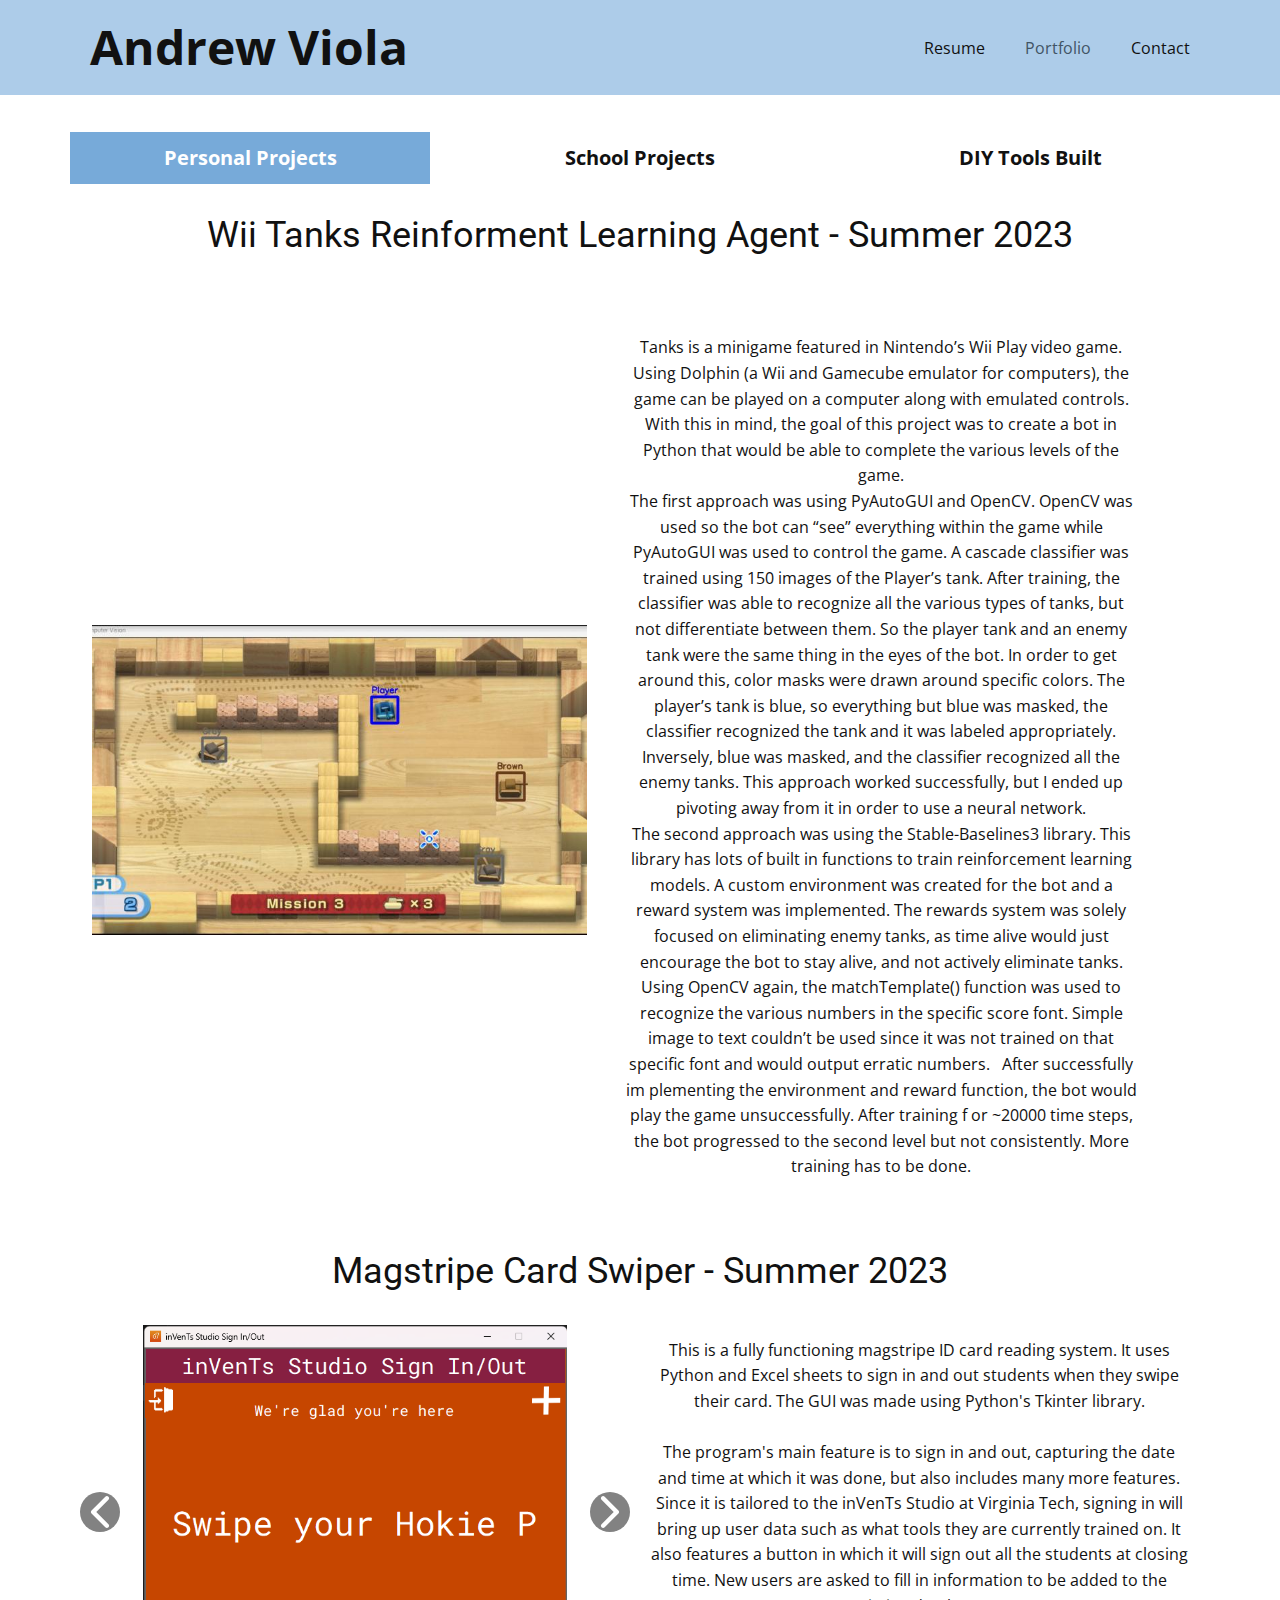
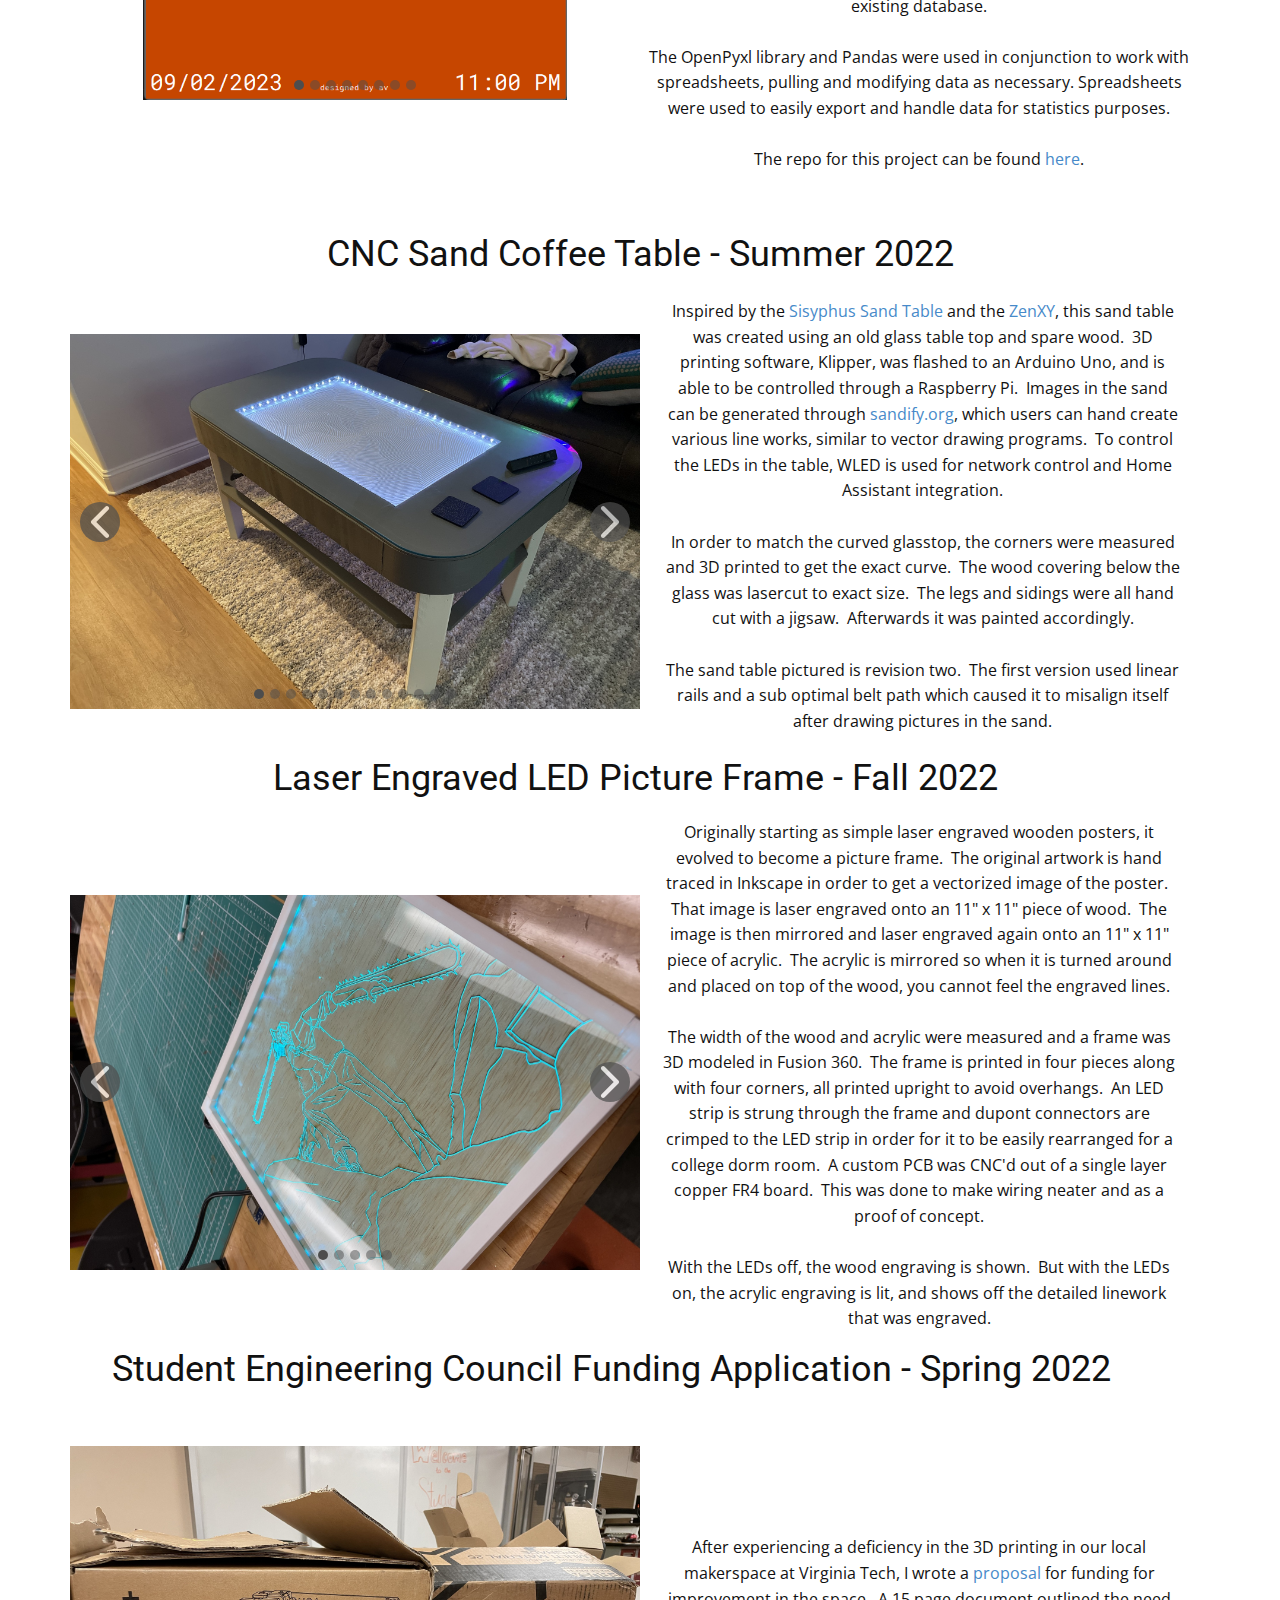
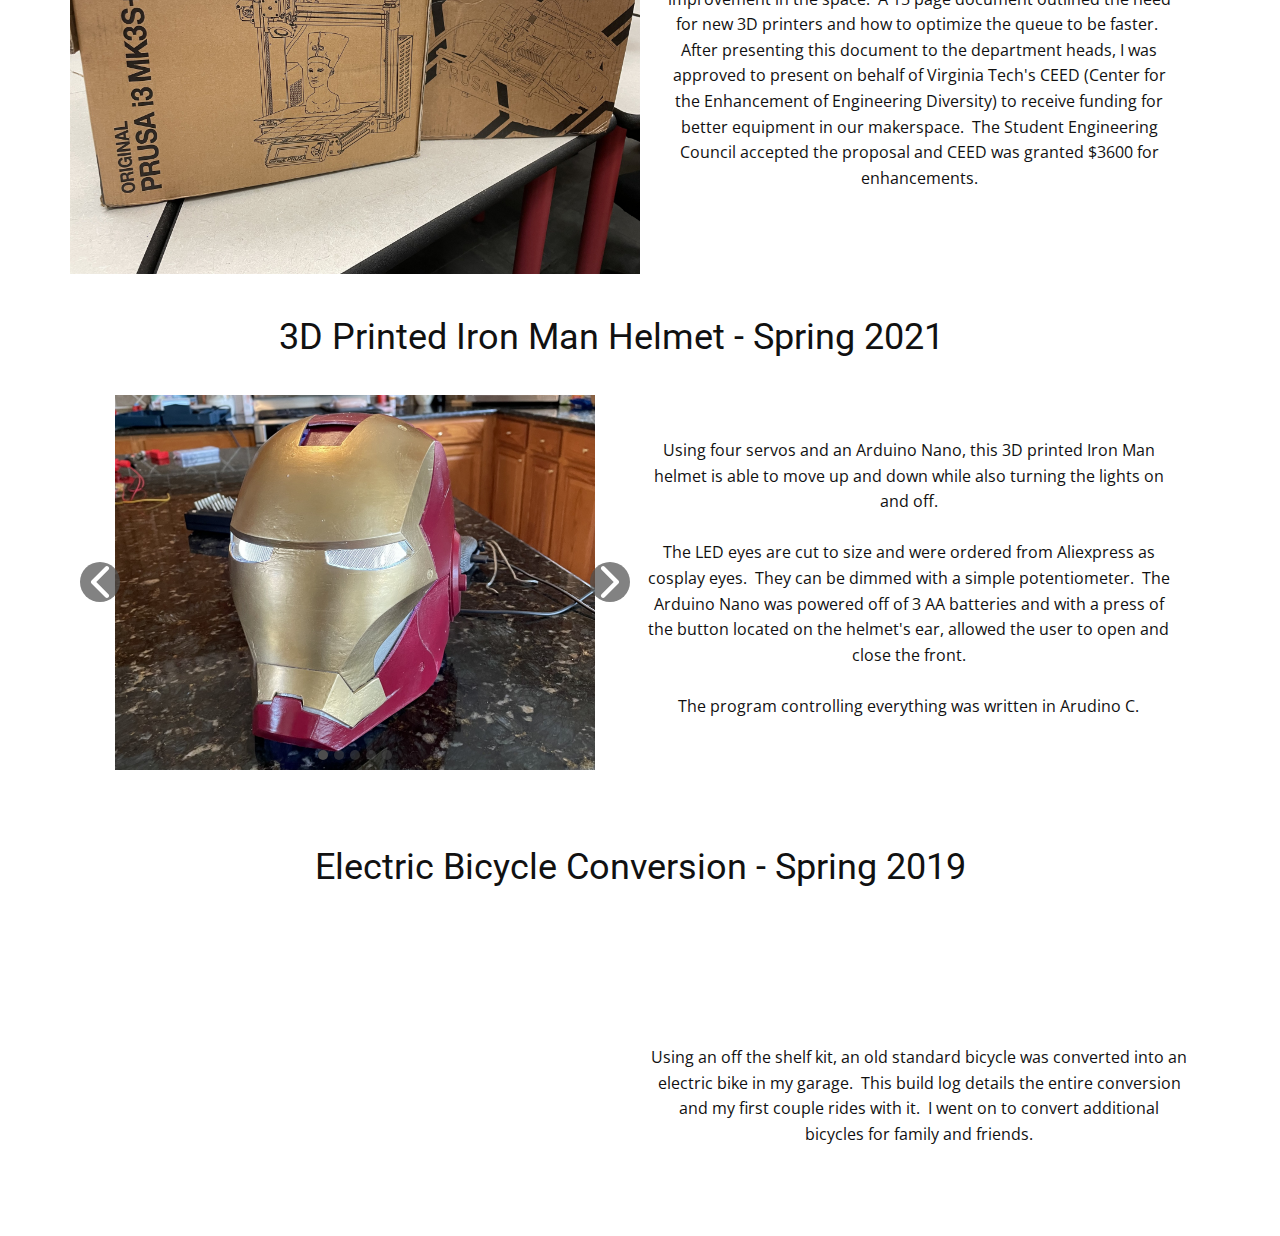
==== commit 766acea6: "Updated index" ====
--- a/index.html
+++ b/index.html
@@ -832,20 +832,5 @@
           </div>
         </div>
       </div>
-    </section>
-    
-    
-    <footer class="u-align-center u-clearfix u-footer u-grey-80 u-footer" id="sec-abb4"><div class="u-clearfix u-sheet u-sheet-1"></div></footer>
-    <section class="u-backlink u-clearfix u-grey-80">
-      <a class="u-link" href="https://nicepage.com/html-templates" target="_blank">
-        <span>HTML Template</span>
-      </a>
-      <p class="u-text">
-        <span>created with</span>
-      </p>
-      <a class="u-link" href="https://nicepage.com/website-builder" target="_blank">
-        <span>Best Free Website Builder</span>
-      </a>. 
-    </section>
   
 </body></html>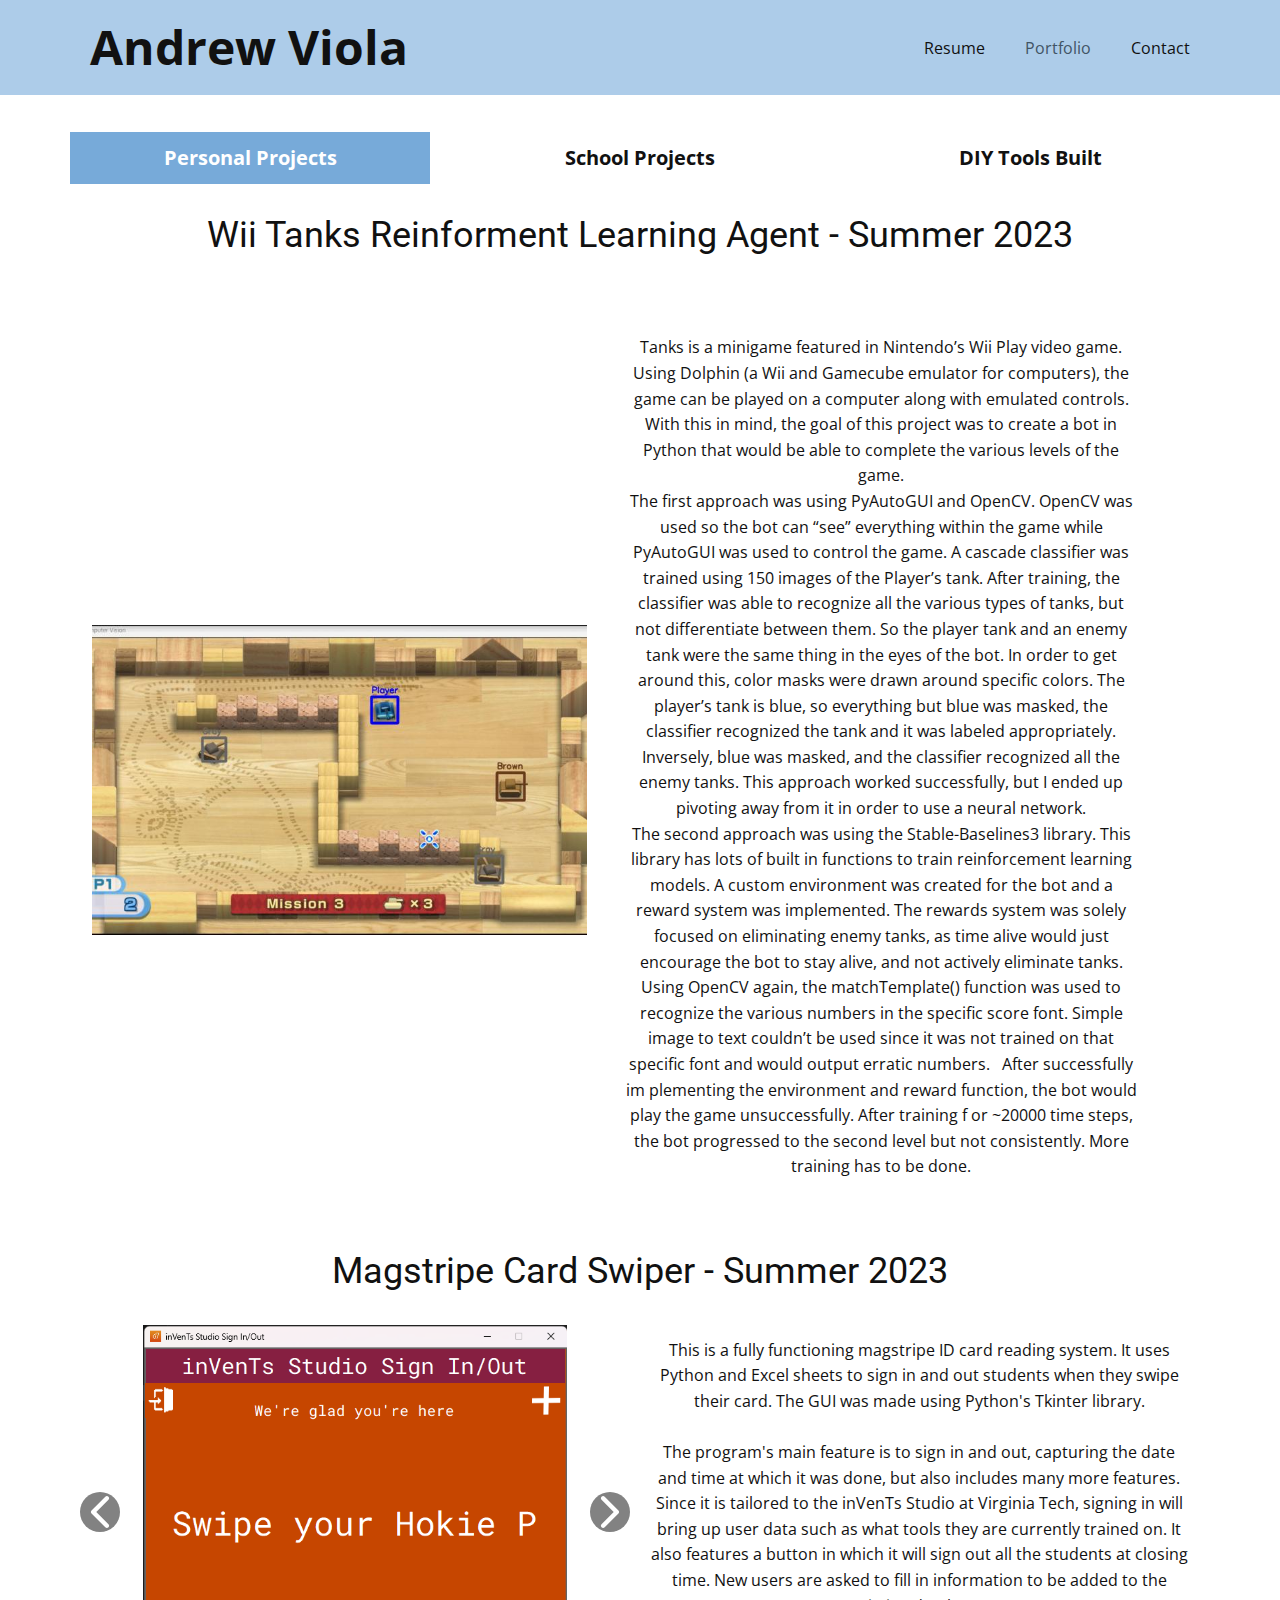
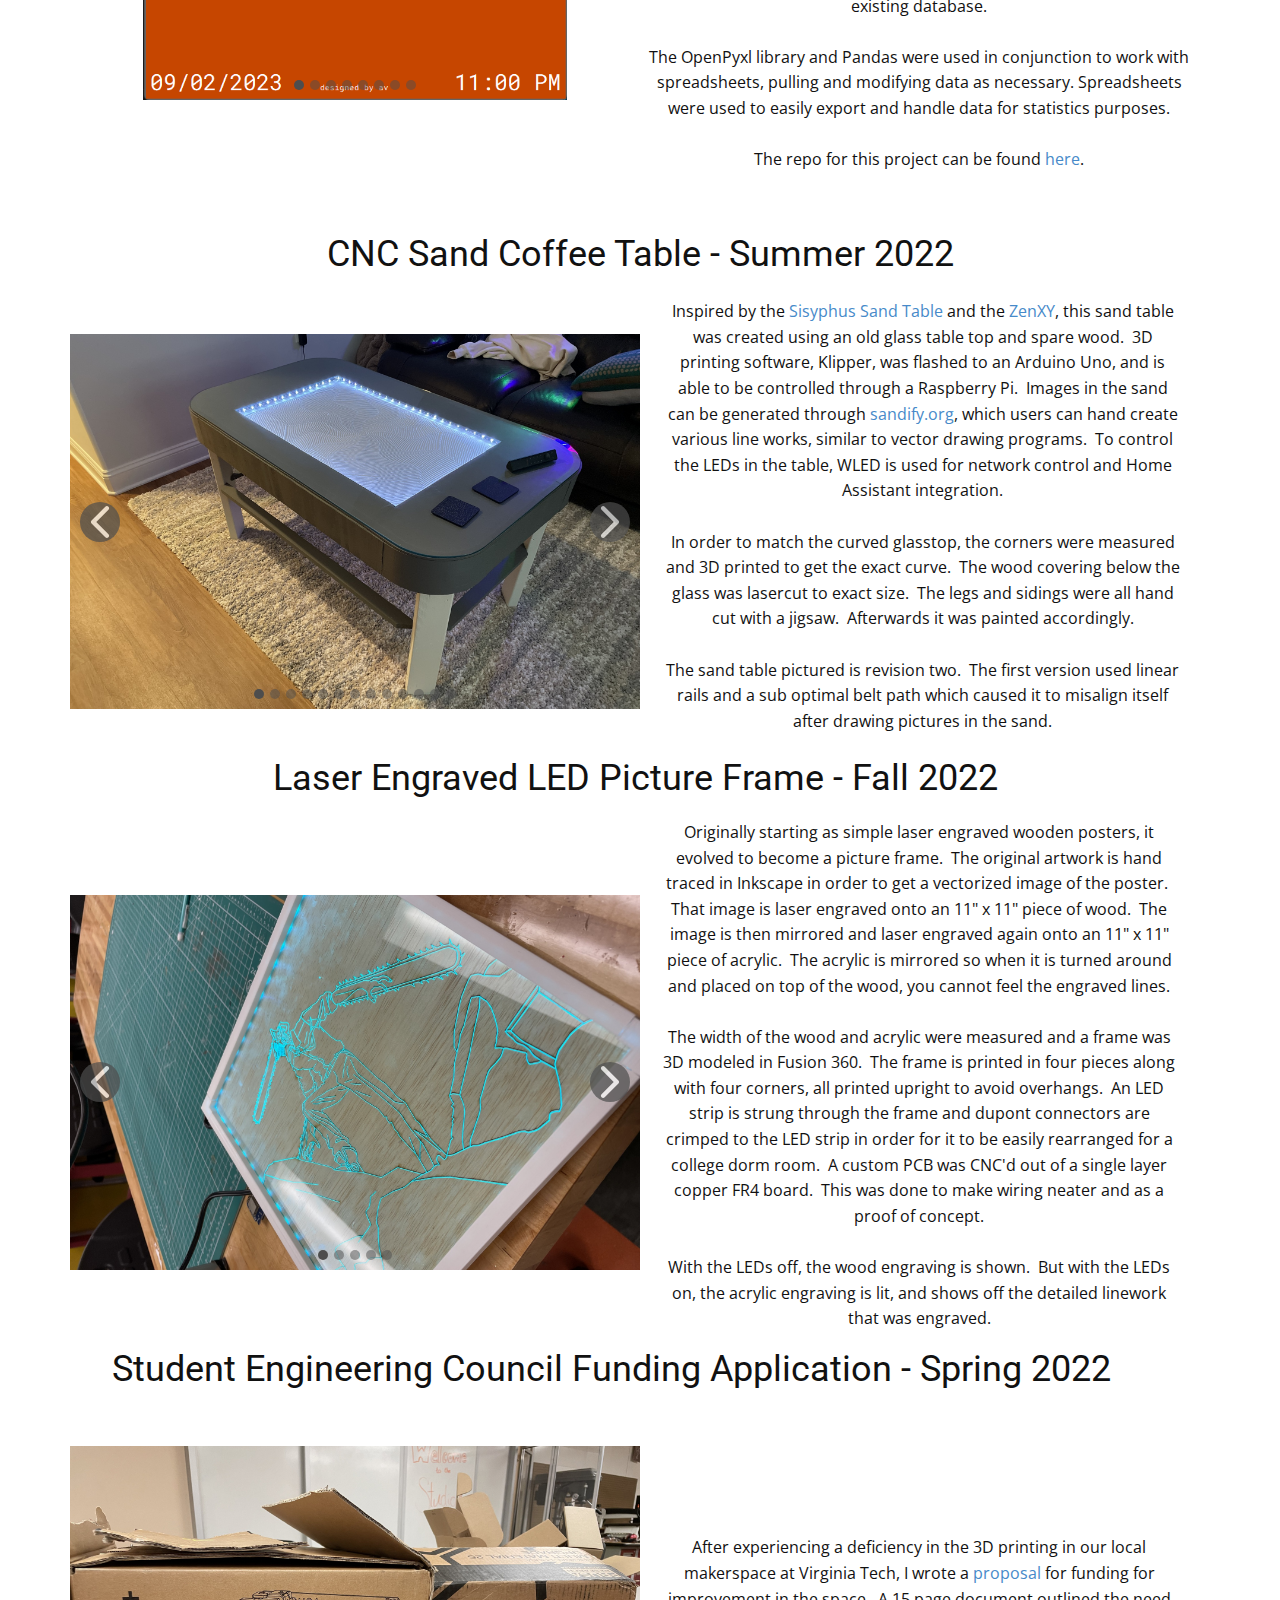
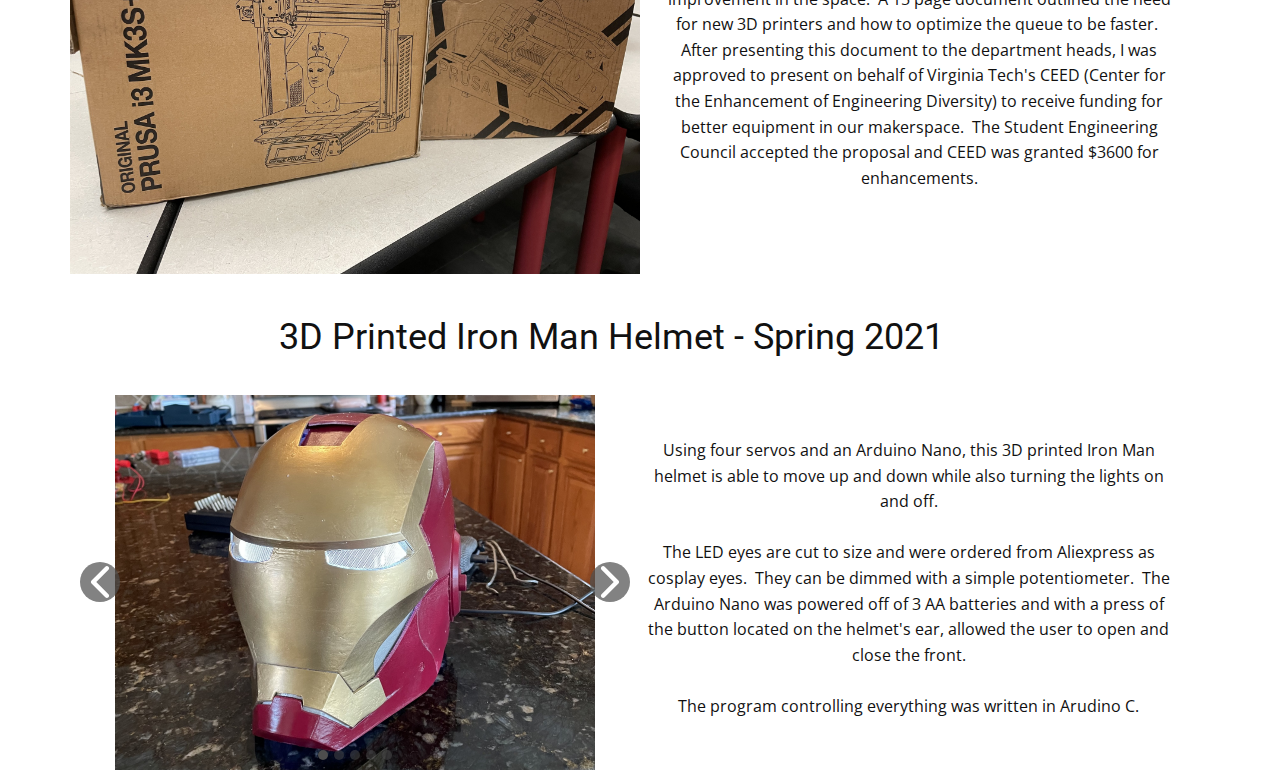
==== commit 94fd8b14: "Updated" ====
--- a/index.html
+++ b/index.html
@@ -694,19 +694,12 @@
                   <br>The LED eyes are cut to size and were ordered from Aliexpress as cosplay eyes.&nbsp; They can be dimmed with a simple potentiometer.&nbsp; The Arduino Nano was powered off of 3 AA batteries and with a press of the button located on the helmet's ear, allowed the user to open and close the front.<br>
                   <br>The program controlling everything was written in Arudino C.
                 </p>
-                <h2 class="u-align-center u-text u-text-default u-text-13">Electric Bicycle Conversion - Spring 2019</h2>
-                <div class="u-video u-video-contain u-video-1">
-                  <div class="embed-responsive embed-responsive-1">
-                    <iframe style="position: absolute;top: 0;left: 0;width: 100%;height: 100%;" class="embed-responsive-item" src="https://www.youtube.com/embed/zIjX4rlOuFY?mute=1&amp;showinfo=0&amp;controls=0&amp;start=0" frameborder="0" allowfullscreen=""></iframe>
-                  </div>
-                </div>
-                <p class="u-align-center u-text u-text-14">Using an off the shelf kit, an old standard bicycle was converted into an electric bike in my garage.&nbsp; This build log details the entire conversion and my first couple rides with it.&nbsp; I went on to convert additional bicycles for family and friends.</p>
               </div>
             </div>
             <div class="u-container-style u-tab-pane u-tab-pane-2" id="tab-081f" role="tabpanel" aria-labelledby="link-tab-081f">
               <div class="u-container-layout u-container-layout-2">
-                <h2 class="u-align-center u-text u-text-default u-text-15">Infrared Radio Teletype Project - Spring 2023</h2>
-                <p class="u-align-center u-text u-text-16">During my Sophomore Spring semester, I took Virginia Tech's ECE Sophomore design class. The project I chose to do was this Infrared Radio Teletype project. The basic idea of the project was to send and receive messages only using an IR LED, an IR photodiode, and two Arduinos. I was able to achieve sending and receiving a&nbsp; message over 30 ft.<br>
+                <h2 class="u-align-center u-text u-text-default u-text-13">Infrared Radio Teletype Project - Spring 2023</h2>
+                <p class="u-align-center u-text u-text-14">During my Sophomore Spring semester, I took Virginia Tech's ECE Sophomore design class. The project I chose to do was this Infrared Radio Teletype project. The basic idea of the project was to send and receive messages only using an IR LED, an IR photodiode, and two Arduinos. I was able to achieve sending and receiving a&nbsp; message over 30 ft.<br>
                   <br>Using Arduino C, I programmed a method of decoding a string into 8-bit binary (ASCII representation) with a start and stop bit for each letter. This program would take a string, break it down into letters and then each letter would get broken down into 10 bits. The IR LED would then be turned on and off at specific frequencies depending if it was a 1 (2125 Hz) or a 0 (2295 Hz) (These frequencies were project spec).<br>
                   <br>On the receiving end, a transimpedance amplifier was used to convert the photodiode's current into a readable voltage. This voltage was then passed through a series of bandpass filters to reduce noise and to single out either a 1 or 0. The receiving Arduino used a digital comparator to compare whether the receiving signal was noise or the real deal. If it was the real deal, the frequency was measured appropriately using the input capture registers and assigned to a 1 or 0. The program then worked nearly identical to the sending side, but in reverse.<br>
                   <br>To go above and beyond, I built a T-9 dialing device that would write a message on an OLED screen and send the message. I ended with an A in the class and a report on this project is available on request.
@@ -801,30 +794,30 @@
                     </span>
                   </a>
                 </div>
-                <h2 class="u-align-center u-text u-text-default u-text-17">Simple Computer Project - Fall 2022</h2>
-                <p class="u-align-center u-text u-text-18">Over the course of my Sophomore Fall semester, my Digital Systems class gave us a DE10-Lite development board to develop and test our systems on.&nbsp; The class consisted of learning how to use Verilog in order to create parts of a simple computer.&nbsp; It had us developing arithmetic, logic, and shift units using just logic gates, rather than using bitwise operators. In addition to creating these compute units, we developed a register and bus system to move the data around within our simple computer.&nbsp; This class was foundational and each system tended to build off of previous work.&nbsp; In addition to learning how to create these systems, we were taught to minimize our transistor count and to create systems efficiently.<br>
+                <h2 class="u-align-center u-text u-text-default u-text-15">Simple Computer Project - Fall 2022</h2>
+                <p class="u-align-center u-text u-text-16">Over the course of my Sophomore Fall semester, my Digital Systems class gave us a DE10-Lite development board to develop and test our systems on.&nbsp; The class consisted of learning how to use Verilog in order to create parts of a simple computer.&nbsp; It had us developing arithmetic, logic, and shift units using just logic gates, rather than using bitwise operators. In addition to creating these compute units, we developed a register and bus system to move the data around within our simple computer.&nbsp; This class was foundational and each system tended to build off of previous work.&nbsp; In addition to learning how to create these systems, we were taught to minimize our transistor count and to create systems efficiently.<br>
                   <br>By the end of the semester, we brought all our systems together into a simple computer.&nbsp; It took some tinkering to have all the systems work well with each other, but I was successful, earning an A in the class.&nbsp; A report on the function unit, instruction decoder, and register system is available upon request.
                 </p>
                 <img class="u-image u-image-contain u-image-default u-image-3" src="images/image.png" alt="" data-image-width="600" data-image-height="436">
-                <h2 class="u-align-center u-text u-text-default u-text-19">Drone Project - Fall 2022</h2>
+                <h2 class="u-align-center u-text u-text-default u-text-17">Drone Project - Fall 2022</h2>
                 <img class="u-image u-image-contain u-image-default u-preserve-proportions u-image-4" src="images/image1.png" alt="" data-image-width="1000" data-image-height="1000">
-                <p class="u-align-center u-text u-text-20">In my Computational Engineering class during my Sophomore Fall semester, students were taught the fundamentals of C++.&nbsp; At the end of the semester, we were tasked with programming a DJI Tello Drone to do a student chosen flight path for three to five minutes.<br>
+                <p class="u-align-center u-text u-text-18">In my Computational Engineering class during my Sophomore Fall semester, students were taught the fundamentals of C++.&nbsp; At the end of the semester, we were tasked with programming a DJI Tello Drone to do a student chosen flight path for three to five minutes.<br>
                   <br>I programmed the drone to take off, write out the words "I LIKE ECE" in mid air, and then land.&nbsp; The project required us to develop various classes and functions in order for the drone to work.&nbsp; Similar to the simple computer project, this project built off of systems previously taught in class.&nbsp; By the time the project came, it focused on putting the systems together to work with each other.&nbsp; At the end of the project, I was successful, earning an A in the class.&nbsp; A report based on this project is available upon request.<br>
                 </p>
               </div>
             </div>
             <div class="u-container-style u-tab-pane" id="link-tab-6219" role="tabpanel" aria-labelledby="tab-6219">
               <div class="u-container-layout u-container-layout-3">
-                <h2 class="u-align-center u-text u-text-default u-text-21">Voron 2.4 FFF 3D Printer - Fall 2022&nbsp;</h2>
-                <p class="u-align-center u-text u-text-22">This <a href="https://vorondesign.com/voron2.4" class="u-active-none u-border-none u-btn u-button-link u-button-style u-hover-none u-none u-text-palette-1-base u-btn-6" target="_blank">Voron 2.4</a> (serial 4790) was self-sourced and built over the course of a couple of weeks.&nbsp; All the 3D printed parts were printed on a Prusa MK3S+ and the wiring was hand crimped to exact sizing as needed.&nbsp; It has the following mods:&nbsp; Klicky, Klipperscreen, chamber lights, chamber thermistor, THE FILTER, and a CAN Bus toolhead.<br>
+                <h2 class="u-align-center u-text u-text-default u-text-19">Voron 2.4 FFF 3D Printer - Fall 2022&nbsp;</h2>
+                <p class="u-align-center u-text u-text-20">This <a href="https://vorondesign.com/voron2.4" class="u-active-none u-border-none u-btn u-button-link u-button-style u-hover-none u-none u-text-palette-1-base u-btn-6" target="_blank">Voron 2.4</a> (serial 4790) was self-sourced and built over the course of a couple of weeks.&nbsp; All the 3D printed parts were printed on a Prusa MK3S+ and the wiring was hand crimped to exact sizing as needed.&nbsp; It has the following mods:&nbsp; Klicky, Klipperscreen, chamber lights, chamber thermistor, THE FILTER, and a CAN Bus toolhead.<br>
                   <br>I designed a filament sensor and ECAS fitting adapter for the toolhead, lacking in the original Stealthburner design.&nbsp; This filament sensor uses an Omron D2F switch that is pushed when filament is inserted and auto-loads filament similar to the Prusa MK3S+.<br>
                   <br>The <a href="https://www.youtube.com/watch?v=mwpI7dCOgh0" class="u-active-none u-border-none u-btn u-button-link u-button-style u-hover-none u-none u-text-palette-1-base u-btn-7" target="_blank">CAN Bus</a> toolhead is the SB2040 flashed with CanBoot and using a UTOC connected to the Raspberry Pi.&nbsp; The umbilical wire was heat shrinked and cut to size as needed.&nbsp; The strain relief is a piece of nylon filament holding up the umbilical wire.<br>
                   <br>This printer acts as my workhorse printer and pumps out perfectly dimensioned parts as needed for projects.
                 </p>
                 <img class="u-image u-image-default u-image-5" src="images/Screenshot2023-01-08at12.41.36PM.png" alt="" data-image-width="1582" data-image-height="1678">
-                <h2 class="u-align-center u-text u-text-default u-text-23">Prusa MK3 -&gt; MK3S+ &amp; MMU2S - Summer 2022</h2>
+                <h2 class="u-align-center u-text u-text-default u-text-21">Prusa MK3 -&gt; MK3S+ &amp; MMU2S - Summer 2022</h2>
                 <img class="u-image u-image-default u-image-6" src="images/image4.png" alt="" data-image-width="1024" data-image-height="769">
-                <p class="u-align-center u-text u-text-24">Originally a MK3, this 3D printer was my first printer.&nbsp; In the Summer of 2022, I upgraded it to a MK3S+ with a Phaetus Dragon hotend.&nbsp; The original orange parts were replaced with yellow ABS parts in order to sustain higher temperatures.&nbsp; Along with upgrading it to a MK3S+, a camera and Octoprint were added.&nbsp; This was done to add a locally hosted <a href="https://www.obico.io/" class="u-active-none u-border-none u-btn u-button-link u-button-style u-hover-none u-none u-text-palette-1-base u-btn-8" target="_blank">Obico</a> server to watch for 3D printing mishaps.<br>
+                <p class="u-align-center u-text u-text-22">Originally a MK3, this 3D printer was my first printer.&nbsp; In the Summer of 2022, I upgraded it to a MK3S+ with a Phaetus Dragon hotend.&nbsp; The original orange parts were replaced with yellow ABS parts in order to sustain higher temperatures.&nbsp; Along with upgrading it to a MK3S+, a camera and Octoprint were added.&nbsp; This was done to add a locally hosted <a href="https://www.obico.io/" class="u-active-none u-border-none u-btn u-button-link u-button-style u-hover-none u-none u-text-palette-1-base u-btn-8" target="_blank">Obico</a> server to watch for 3D printing mishaps.<br>
                   <br>Along with upgrading to a MK3S+, the MMU2S upgrade was added.&nbsp; This brought multi material printing to this single toolhead printer and allowed for me to print in various colors and water soluble supports for easier cleanup.&nbsp; While difficult to use at first, it was eventually tinkered out to provide near perfect prints.
                 </p>
               </div>
--- a/nicepage.css
+++ b/nicepage.css
@@ -23488,12 +23488,12 @@
 .u-container-layout.u-container-layout.u-color-1-dark-3:before,
 .u-table-alt-color-1-dark-3 tr:nth-child(even) {
   color: #ffffff;
-  background-color: #292e33;
+  background-color: #293332;
 }
 .u-button-style.u-color-1-dark-3,
 .u-button-style.u-color-1-dark-3[class*="u-border-"] {
   color: #ffffff !important;
-  background-color: #292e33 !important;
+  background-color: #293332 !important;
 }
 .u-button-style.u-color-1-dark-3:hover,
 .u-button-style.u-color-1-dark-3[class*="u-border-"]:hover,
@@ -23506,7 +23506,7 @@
 li.active > .u-button-style.u-button-style.u-color-1-dark-3,
 li.active > .u-button-style.u-button-style.u-color-1-dark-3[class*="u-border-"] {
   color: #ffffff !important;
-  background-color: #25292e !important;
+  background-color: #252e2d !important;
 }
 .u-hover-color-1-dark-3:hover,
 .u-hover-color-1-dark-3[class*="u-border-"]:hover,
@@ -23529,10 +23529,10 @@
 li.active > a.u-button-style.u-button-style.u-active-color-1-dark-3,
 li.active > a.u-button-style.u-button-style.u-active-color-1-dark-3[class*="u-border-"] {
   color: #ffffff !important;
-  background-color: #292e33 !important;
+  background-color: #293332 !important;
 }
 a.u-link.u-hover-color-1-dark-3:hover {
-  color: #292e33 !important;
+  color: #293332 !important;
 }
 .u-color-1-dark-2,
 .u-body.u-color-1-dark-2,
@@ -23543,12 +23543,12 @@
 .u-container-layout.u-container-layout.u-color-1-dark-2:before,
 .u-table-alt-color-1-dark-2 tr:nth-child(even) {
   color: #ffffff;
-  background-color: #425465;
+  background-color: #41807c;
 }
 .u-button-style.u-color-1-dark-2,
 .u-button-style.u-color-1-dark-2[class*="u-border-"] {
   color: #ffffff !important;
-  background-color: #425465 !important;
+  background-color: #41807c !important;
 }
 .u-button-style.u-color-1-dark-2:hover,
 .u-button-style.u-color-1-dark-2[class*="u-border-"]:hover,
@@ -23561,7 +23561,7 @@
 li.active > .u-button-style.u-button-style.u-color-1-dark-2,
 li.active > .u-button-style.u-button-style.u-color-1-dark-2[class*="u-border-"] {
   color: #ffffff !important;
-  background-color: #3b4c5b !important;
+  background-color: #3a7370 !important;
 }
 .u-hover-color-1-dark-2:hover,
 .u-hover-color-1-dark-2[class*="u-border-"]:hover,
@@ -23584,10 +23584,10 @@
 li.active > a.u-button-style.u-button-style.u-active-color-1-dark-2,
 li.active > a.u-button-style.u-button-style.u-active-color-1-dark-2[class*="u-border-"] {
   color: #ffffff !important;
-  background-color: #425465 !important;
+  background-color: #41807c !important;
 }
 a.u-link.u-hover-color-1-dark-2:hover {
-  color: #425465 !important;
+  color: #41807c !important;
 }
 .u-color-1-dark-1,
 .u-body.u-color-1-dark-1,
@@ -23598,12 +23598,12 @@
 .u-container-layout.u-container-layout.u-color-1-dark-1:before,
 .u-table-alt-color-1-dark-1 tr:nth-child(even) {
   color: #ffffff;
-  background-color: #4c7397;
+  background-color: #2cccc4;
 }
 .u-button-style.u-color-1-dark-1,
 .u-button-style.u-color-1-dark-1[class*="u-border-"] {
   color: #ffffff !important;
-  background-color: #4c7397 !important;
+  background-color: #2cccc4 !important;
 }
 .u-button-style.u-color-1-dark-1:hover,
 .u-button-style.u-color-1-dark-1[class*="u-border-"]:hover,
@@ -23616,7 +23616,7 @@
 li.active > .u-button-style.u-button-style.u-color-1-dark-1,
 li.active > .u-button-style.u-button-style.u-color-1-dark-1[class*="u-border-"] {
   color: #ffffff !important;
-  background-color: #446888 !important;
+  background-color: #28b8b0 !important;
 }
 .u-hover-color-1-dark-1:hover,
 .u-hover-color-1-dark-1[class*="u-border-"]:hover,
@@ -23639,10 +23639,10 @@
 li.active > a.u-button-style.u-button-style.u-active-color-1-dark-1,
 li.active > a.u-button-style.u-button-style.u-active-color-1-dark-1[class*="u-border-"] {
   color: #ffffff !important;
-  background-color: #4c7397 !important;
+  background-color: #2cccc4 !important;
 }
 a.u-link.u-hover-color-1-dark-1:hover {
-  color: #4c7397 !important;
+  color: #2cccc4 !important;
 }
 .u-color-1,
 .u-body.u-color-1,
@@ -23652,13 +23652,13 @@
 .u-color-1.u-sidenav:before,
 .u-container-layout.u-container-layout.u-color-1:before,
 .u-table-alt-color-1 tr:nth-child(even) {
-  color: #ffffff;
-  background-color: #478ac9;
+  color: #111111;
+  background-color: #3be8e0;
 }
 .u-button-style.u-color-1,
 .u-button-style.u-color-1[class*="u-border-"] {
-  color: #ffffff !important;
-  background-color: #478ac9 !important;
+  color: #111111 !important;
+  background-color: #3be8e0 !important;
 }
 .u-button-style.u-color-1:hover,
 .u-button-style.u-color-1[class*="u-border-"]:hover,
@@ -23670,8 +23670,8 @@
 .u-button-style.u-button-style.u-color-1[class*="u-border-"].active,
 li.active > .u-button-style.u-button-style.u-color-1,
 li.active > .u-button-style.u-button-style.u-color-1[class*="u-border-"] {
-  color: #ffffff !important;
-  background-color: #387cbd !important;
+  color: #111111 !important;
+  background-color: #21e5dc !important;
 }
 .u-hover-color-1:hover,
 .u-hover-color-1[class*="u-border-"]:hover,
@@ -23693,11 +23693,11 @@
 a.u-button-style.u-button-style.active > .u-active-color-1[class*="u-border-"],
 li.active > a.u-button-style.u-button-style.u-active-color-1,
 li.active > a.u-button-style.u-button-style.u-active-color-1[class*="u-border-"] {
-  color: #ffffff !important;
-  background-color: #478ac9 !important;
+  color: #111111 !important;
+  background-color: #3be8e0 !important;
 }
 a.u-link.u-hover-color-1:hover {
-  color: #478ac9 !important;
+  color: #3be8e0 !important;
 }
 .u-color-1-light-1,
 .u-body.u-color-1-light-1,
@@ -23707,13 +23707,13 @@
 .u-color-1-light-1.u-sidenav:before,
 .u-container-layout.u-container-layout.u-color-1-light-1:before,
 .u-table-alt-color-1-light-1 tr:nth-child(even) {
-  color: #ffffff;
-  background-color: #77aad9;
+  color: #111111;
+  background-color: #72efe9;
 }
 .u-button-style.u-color-1-light-1,
 .u-button-style.u-color-1-light-1[class*="u-border-"] {
-  color: #ffffff !important;
-  background-color: #77aad9 !important;
+  color: #111111 !important;
+  background-color: #72efe9 !important;
 }
 .u-button-style.u-color-1-light-1:hover,
 .u-button-style.u-color-1-light-1[class*="u-border-"]:hover,
@@ -23725,8 +23725,8 @@
 .u-button-style.u-button-style.u-color-1-light-1[class*="u-border-"].active,
 li.active > .u-button-style.u-button-style.u-color-1-light-1,
 li.active > .u-button-style.u-button-style.u-color-1-light-1[class*="u-border-"] {
-  color: #ffffff !important;
-  background-color: #5d9ad2 !important;
+  color: #111111 !important;
+  background-color: #52ebe4 !important;
 }
 .u-hover-color-1-light-1:hover,
 .u-hover-color-1-light-1[class*="u-border-"]:hover,
@@ -23748,11 +23748,11 @@
 a.u-button-style.u-button-style.active > .u-active-color-1-light-1[class*="u-border-"],
 li.active > a.u-button-style.u-button-style.u-active-color-1-light-1,
 li.active > a.u-button-style.u-button-style.u-active-color-1-light-1[class*="u-border-"] {
-  color: #ffffff !important;
-  background-color: #77aad9 !important;
+  color: #111111 !important;
+  background-color: #72efe9 !important;
 }
 a.u-link.u-hover-color-1-light-1:hover {
-  color: #77aad9 !important;
+  color: #72efe9 !important;
 }
 .u-color-1-light-2,
 .u-body.u-color-1-light-2,
@@ -23763,12 +23763,12 @@
 .u-container-layout.u-container-layout.u-color-1-light-2:before,
 .u-table-alt-color-1-light-2 tr:nth-child(even) {
   color: #111111;
-  background-color: #adcce9;
+  background-color: #adf6f2;
 }
 .u-button-style.u-color-1-light-2,
 .u-button-style.u-color-1-light-2[class*="u-border-"] {
   color: #111111 !important;
-  background-color: #adcce9 !important;
+  background-color: #adf6f2 !important;
 }
 .u-button-style.u-color-1-light-2:hover,
 .u-button-style.u-color-1-light-2[class*="u-border-"]:hover,
@@ -23781,7 +23781,7 @@
 li.active > .u-button-style.u-button-style.u-color-1-light-2,
 li.active > .u-button-style.u-button-style.u-color-1-light-2[class*="u-border-"] {
   color: #111111 !important;
-  background-color: #8db8e0 !important;
+  background-color: #87f2ec !important;
 }
 .u-hover-color-1-light-2:hover,
 .u-hover-color-1-light-2[class*="u-border-"]:hover,
@@ -23804,10 +23804,10 @@
 li.active > a.u-button-style.u-button-style.u-active-color-1-light-2,
 li.active > a.u-button-style.u-button-style.u-active-color-1-light-2[class*="u-border-"] {
   color: #111111 !important;
-  background-color: #adcce9 !important;
+  background-color: #adf6f2 !important;
 }
 a.u-link.u-hover-color-1-light-2:hover {
-  color: #adcce9 !important;
+  color: #adf6f2 !important;
 }
 .u-color-1-light-3,
 .u-body.u-color-1-light-3,
@@ -23818,12 +23818,12 @@
 .u-container-layout.u-container-layout.u-color-1-light-3:before,
 .u-table-alt-color-1-light-3 tr:nth-child(even) {
   color: #111111;
-  background-color: #e9f2fa;
+  background-color: #eafdfc;
 }
 .u-button-style.u-color-1-light-3,
 .u-button-style.u-color-1-light-3[class*="u-border-"] {
   color: #111111 !important;
-  background-color: #e9f2fa !important;
+  background-color: #eafdfc !important;
 }
 .u-button-style.u-color-1-light-3:hover,
 .u-button-style.u-color-1-light-3[class*="u-border-"]:hover,
@@ -23836,7 +23836,7 @@
 li.active > .u-button-style.u-button-style.u-color-1-light-3,
 li.active > .u-button-style.u-button-style.u-color-1-light-3[class*="u-border-"] {
   color: #111111 !important;
-  background-color: #c2dbf1 !important;
+  background-color: #bef9f6 !important;
 }
 .u-hover-color-1-light-3:hover,
 .u-hover-color-1-light-3[class*="u-border-"]:hover,
@@ -23859,10 +23859,10 @@
 li.active > a.u-button-style.u-button-style.u-active-color-1-light-3,
 li.active > a.u-button-style.u-button-style.u-active-color-1-light-3[class*="u-border-"] {
   color: #111111 !important;
-  background-color: #e9f2fa !important;
+  background-color: #eafdfc !important;
 }
 a.u-link.u-hover-color-1-light-3:hover {
-  color: #e9f2fa !important;
+  color: #eafdfc !important;
 }
 .u-color-1-base,
 .u-body.u-color-1-base,
@@ -23873,12 +23873,12 @@
 .u-container-layout.u-container-layout.u-color-1-base:before,
 .u-table-alt-color-1-base tr:nth-child(even) {
   color: #ffffff;
-  background-color: #478ac9;
+  background-color: #2cccc4;
 }
 .u-button-style.u-color-1-base,
 .u-button-style.u-color-1-base[class*="u-border-"] {
   color: #ffffff !important;
-  background-color: #478ac9 !important;
+  background-color: #2cccc4 !important;
 }
 .u-button-style.u-color-1-base:hover,
 .u-button-style.u-color-1-base[class*="u-border-"]:hover,
@@ -23891,7 +23891,7 @@
 li.active > .u-button-style.u-button-style.u-color-1-base,
 li.active > .u-button-style.u-button-style.u-color-1-base[class*="u-border-"] {
   color: #ffffff !important;
-  background-color: #387cbd !important;
+  background-color: #28b8b0 !important;
 }
 .u-hover-color-1-base:hover,
 .u-hover-color-1-base[class*="u-border-"]:hover,
@@ -23914,10 +23914,10 @@
 li.active > a.u-button-style.u-button-style.u-active-color-1-base,
 li.active > a.u-button-style.u-button-style.u-active-color-1-base[class*="u-border-"] {
   color: #ffffff !important;
-  background-color: #478ac9 !important;
+  background-color: #2cccc4 !important;
 }
 a.u-link.u-hover-color-1-base:hover {
-  color: #478ac9 !important;
+  color: #2cccc4 !important;
 }
 .u-color-2-dark-3,
 .u-body.u-color-2-dark-3,
@@ -23928,12 +23928,12 @@
 .u-container-layout.u-container-layout.u-color-2-dark-3:before,
 .u-table-alt-color-2-dark-3 tr:nth-child(even) {
   color: #ffffff;
-  background-color: #332929;
+  background-color: #292d33;
 }
 .u-button-style.u-color-2-dark-3,
 .u-button-style.u-color-2-dark-3[class*="u-border-"] {
   color: #ffffff !important;
-  background-color: #332929 !important;
+  background-color: #292d33 !important;
 }
 .u-button-style.u-color-2-dark-3:hover,
 .u-button-style.u-color-2-dark-3[class*="u-border-"]:hover,
@@ -23946,7 +23946,7 @@
 li.active > .u-button-style.u-button-style.u-color-2-dark-3,
 li.active > .u-button-style.u-button-style.u-color-2-dark-3[class*="u-border-"] {
   color: #ffffff !important;
-  background-color: #2e2525 !important;
+  background-color: #25292e !important;
 }
 .u-hover-color-2-dark-3:hover,
 .u-hover-color-2-dark-3[class*="u-border-"]:hover,
@@ -23969,10 +23969,10 @@
 li.active > a.u-button-style.u-button-style.u-active-color-2-dark-3,
 li.active > a.u-button-style.u-button-style.u-active-color-2-dark-3[class*="u-border-"] {
   color: #ffffff !important;
-  background-color: #332929 !important;
+  background-color: #292d33 !important;
 }
 a.u-link.u-hover-color-2-dark-3:hover {
-  color: #332929 !important;
+  color: #292d33 !important;
 }
 .u-color-2-dark-2,
 .u-body.u-color-2-dark-2,
@@ -23983,12 +23983,12 @@
 .u-container-layout.u-container-layout.u-color-2-dark-2:before,
 .u-table-alt-color-2-dark-2 tr:nth-child(even) {
   color: #ffffff;
-  background-color: #6b4748;
+  background-color: #555c66;
 }
 .u-button-style.u-color-2-dark-2,
 .u-button-style.u-color-2-dark-2[class*="u-border-"] {
   color: #ffffff !important;
-  background-color: #6b4748 !important;
+  background-color: #555c66 !important;
 }
 .u-button-style.u-color-2-dark-2:hover,
 .u-button-style.u-color-2-dark-2[class*="u-border-"]:hover,
@@ -24001,7 +24001,7 @@
 li.active > .u-button-style.u-button-style.u-color-2-dark-2,
 li.active > .u-button-style.u-button-style.u-color-2-dark-2[class*="u-border-"] {
   color: #ffffff !important;
-  background-color: #604041 !important;
+  background-color: #4d535c !important;
 }
 .u-hover-color-2-dark-2:hover,
 .u-hover-color-2-dark-2[class*="u-border-"]:hover,
@@ -24024,10 +24024,10 @@
 li.active > a.u-button-style.u-button-style.u-active-color-2-dark-2,
 li.active > a.u-button-style.u-button-style.u-active-color-2-dark-2[class*="u-border-"] {
   color: #ffffff !important;
-  background-color: #6b4748 !important;
+  background-color: #555c66 !important;
 }
 a.u-link.u-hover-color-2-dark-2:hover {
-  color: #6b4748 !important;
+  color: #555c66 !important;
 }
 .u-color-2-dark-1,
 .u-body.u-color-2-dark-1,
@@ -24038,12 +24038,12 @@
 .u-container-layout.u-container-layout.u-color-2-dark-1:before,
 .u-table-alt-color-2-dark-1 tr:nth-child(even) {
   color: #ffffff;
-  background-color: #a35559;
+  background-color: #858e99;
 }
 .u-button-style.u-color-2-dark-1,
 .u-button-style.u-color-2-dark-1[class*="u-border-"] {
   color: #ffffff !important;
-  background-color: #a35559 !important;
+  background-color: #858e99 !important;
 }
 .u-button-style.u-color-2-dark-1:hover,
 .u-button-style.u-color-2-dark-1[class*="u-border-"]:hover,
@@ -24056,7 +24056,7 @@
 li.active > .u-button-style.u-button-style.u-color-2-dark-1,
 li.active > .u-button-style.u-button-style.u-color-2-dark-1[class*="u-border-"] {
   color: #ffffff !important;
-  background-color: #934c50 !important;
+  background-color: #75808c !important;
 }
 .u-hover-color-2-dark-1:hover,
 .u-hover-color-2-dark-1[class*="u-border-"]:hover,
@@ -24079,10 +24079,10 @@
 li.active > a.u-button-style.u-button-style.u-active-color-2-dark-1,
 li.active > a.u-button-style.u-button-style.u-active-color-2-dark-1[class*="u-border-"] {
   color: #ffffff !important;
-  background-color: #a35559 !important;
+  background-color: #858e99 !important;
 }
 a.u-link.u-hover-color-2-dark-1:hover {
-  color: #a35559 !important;
+  color: #858e99 !important;
 }
 .u-color-2,
 .u-body.u-color-2,
@@ -24092,13 +24092,13 @@
 .u-color-2.u-sidenav:before,
 .u-container-layout.u-container-layout.u-color-2:before,
 .u-table-alt-color-2 tr:nth-child(even) {
-  color: #ffffff;
-  background-color: #db545a;
+  color: #111111;
+  background-color: #b9c1cc;
 }
 .u-button-style.u-color-2,
 .u-button-style.u-color-2[class*="u-border-"] {
-  color: #ffffff !important;
-  background-color: #db545a !important;
+  color: #111111 !important;
+  background-color: #b9c1cc !important;
 }
 .u-button-style.u-color-2:hover,
 .u-button-style.u-color-2[class*="u-border-"]:hover,
@@ -24110,8 +24110,8 @@
 .u-button-style.u-button-style.u-color-2[class*="u-border-"].active,
 li.active > .u-button-style.u-button-style.u-color-2,
 li.active > .u-button-style.u-button-style.u-color-2[class*="u-border-"] {
-  color: #ffffff !important;
-  background-color: #d63b42 !important;
+  color: #111111 !important;
+  background-color: #a2adbc !important;
 }
 .u-hover-color-2:hover,
 .u-hover-color-2[class*="u-border-"]:hover,
@@ -24133,11 +24133,11 @@
 a.u-button-style.u-button-style.active > .u-active-color-2[class*="u-border-"],
 li.active > a.u-button-style.u-button-style.u-active-color-2,
 li.active > a.u-button-style.u-button-style.u-active-color-2[class*="u-border-"] {
-  color: #ffffff !important;
-  background-color: #db545a !important;
+  color: #111111 !important;
+  background-color: #b9c1cc !important;
 }
 a.u-link.u-hover-color-2:hover {
-  color: #db545a !important;
+  color: #b9c1cc !important;
 }
 .u-color-2-light-1,
 .u-body.u-color-2-light-1,
@@ -24147,13 +24147,13 @@
 .u-color-2-light-1.u-sidenav:before,
 .u-container-layout.u-container-layout.u-color-2-light-1:before,
 .u-table-alt-color-2-light-1 tr:nth-child(even) {
-  color: #ffffff;
-  background-color: #e68387;
+  color: #111111;
+  background-color: #ccd3db;
 }
 .u-button-style.u-color-2-light-1,
 .u-button-style.u-color-2-light-1[class*="u-border-"] {
-  color: #ffffff !important;
-  background-color: #e68387 !important;
+  color: #111111 !important;
+  background-color: #ccd3db !important;
 }
 .u-button-style.u-color-2-light-1:hover,
 .u-button-style.u-color-2-light-1[class*="u-border-"]:hover,
@@ -24165,8 +24165,8 @@
 .u-button-style.u-button-style.u-color-2-light-1[class*="u-border-"].active,
 li.active > .u-button-style.u-button-style.u-color-2-light-1,
 li.active > .u-button-style.u-button-style.u-color-2-light-1[class*="u-border-"] {
-  color: #ffffff !important;
-  background-color: #e0656a !important;
+  color: #111111 !important;
+  background-color: #b3bec9 !important;
 }
 .u-hover-color-2-light-1:hover,
 .u-hover-color-2-light-1[class*="u-border-"]:hover,
@@ -24188,11 +24188,11 @@
 a.u-button-style.u-button-style.active > .u-active-color-2-light-1[class*="u-border-"],
 li.active > a.u-button-style.u-button-style.u-active-color-2-light-1,
 li.active > a.u-button-style.u-button-style.u-active-color-2-light-1[class*="u-border-"] {
-  color: #ffffff !important;
-  background-color: #e68387 !important;
+  color: #111111 !important;
+  background-color: #ccd3db !important;
 }
 a.u-link.u-hover-color-2-light-1:hover {
-  color: #e68387 !important;
+  color: #ccd3db !important;
 }
 .u-color-2-light-2,
 .u-body.u-color-2-light-2,
@@ -24203,12 +24203,12 @@
 .u-container-layout.u-container-layout.u-color-2-light-2:before,
 .u-table-alt-color-2-light-2 tr:nth-child(even) {
   color: #111111;
-  background-color: #f1b5b8;
+  background-color: #e0e5eb;
 }
 .u-button-style.u-color-2-light-2,
 .u-button-style.u-color-2-light-2[class*="u-border-"] {
   color: #111111 !important;
-  background-color: #f1b5b8 !important;
+  background-color: #e0e5eb !important;
 }
 .u-button-style.u-color-2-light-2:hover,
 .u-button-style.u-color-2-light-2[class*="u-border-"]:hover,
@@ -24221,7 +24221,7 @@
 li.active > .u-button-style.u-button-style.u-color-2-light-2,
 li.active > .u-button-style.u-button-style.u-color-2-light-2[class*="u-border-"] {
   color: #111111 !important;
-  background-color: #ea9296 !important;
+  background-color: #c4ced9 !important;
 }
 .u-hover-color-2-light-2:hover,
 .u-hover-color-2-light-2[class*="u-border-"]:hover,
@@ -24244,10 +24244,10 @@
 li.active > a.u-button-style.u-button-style.u-active-color-2-light-2,
 li.active > a.u-button-style.u-button-style.u-active-color-2-light-2[class*="u-border-"] {
   color: #111111 !important;
-  background-color: #f1b5b8 !important;
+  background-color: #e0e5eb !important;
 }
 a.u-link.u-hover-color-2-light-2:hover {
-  color: #f1b5b8 !important;
+  color: #e0e5eb !important;
 }
 .u-color-2-light-3,
 .u-body.u-color-2-light-3,
@@ -24258,12 +24258,12 @@
 .u-container-layout.u-container-layout.u-color-2-light-3:before,
 .u-table-alt-color-2-light-3 tr:nth-child(even) {
   color: #111111;
-  background-color: #fbeced;
+  background-color: #f5f7fa;
 }
 .u-button-style.u-color-2-light-3,
 .u-button-style.u-color-2-light-3[class*="u-border-"] {
   color: #111111 !important;
-  background-color: #fbeced !important;
+  background-color: #f5f7fa !important;
 }
 .u-button-style.u-color-2-light-3:hover,
 .u-button-style.u-color-2-light-3[class*="u-border-"]:hover,
@@ -24276,7 +24276,7 @@
 li.active > .u-button-style.u-button-style.u-color-2-light-3,
 li.active > .u-button-style.u-button-style.u-color-2-light-3[class*="u-border-"] {
   color: #111111 !important;
-  background-color: #f3c4c7 !important;
+  background-color: #d4dde9 !important;
 }
 .u-hover-color-2-light-3:hover,
 .u-hover-color-2-light-3[class*="u-border-"]:hover,
@@ -24299,10 +24299,10 @@
 li.active > a.u-button-style.u-button-style.u-active-color-2-light-3,
 li.active > a.u-button-style.u-button-style.u-active-color-2-light-3[class*="u-border-"] {
   color: #111111 !important;
-  background-color: #fbeced !important;
+  background-color: #f5f7fa !important;
 }
 a.u-link.u-hover-color-2-light-3:hover {
-  color: #fbeced !important;
+  color: #f5f7fa !important;
 }
 .u-color-2-base,
 .u-body.u-color-2-base,
@@ -24312,13 +24312,13 @@
 .u-color-2-base.u-sidenav:before,
 .u-container-layout.u-container-layout.u-color-2-base:before,
 .u-table-alt-color-2-base tr:nth-child(even) {
-  color: #ffffff;
-  background-color: #db545a;
+  color: #111111;
+  background-color: #b9c1cc;
 }
 .u-button-style.u-color-2-base,
 .u-button-style.u-color-2-base[class*="u-border-"] {
-  color: #ffffff !important;
-  background-color: #db545a !important;
+  color: #111111 !important;
+  background-color: #b9c1cc !important;
 }
 .u-button-style.u-color-2-base:hover,
 .u-button-style.u-color-2-base[class*="u-border-"]:hover,
@@ -24330,8 +24330,8 @@
 .u-button-style.u-button-style.u-color-2-base[class*="u-border-"].active,
 li.active > .u-button-style.u-button-style.u-color-2-base,
 li.active > .u-button-style.u-button-style.u-color-2-base[class*="u-border-"] {
-  color: #ffffff !important;
-  background-color: #d63b42 !important;
+  color: #111111 !important;
+  background-color: #a2adbc !important;
 }
 .u-hover-color-2-base:hover,
 .u-hover-color-2-base[class*="u-border-"]:hover,
@@ -24353,11 +24353,11 @@
 a.u-button-style.u-button-style.active > .u-active-color-2-base[class*="u-border-"],
 li.active > a.u-button-style.u-button-style.u-active-color-2-base,
 li.active > a.u-button-style.u-button-style.u-active-color-2-base[class*="u-border-"] {
-  color: #ffffff !important;
-  background-color: #db545a !important;
+  color: #111111 !important;
+  background-color: #b9c1cc !important;
 }
 a.u-link.u-hover-color-2-base:hover {
-  color: #db545a !important;
+  color: #b9c1cc !important;
 }
 .u-color-3-dark-3,
 .u-body.u-color-3-dark-3,
@@ -24368,12 +24368,12 @@
 .u-container-layout.u-container-layout.u-color-3-dark-3:before,
 .u-table-alt-color-3-dark-3 tr:nth-child(even) {
   color: #ffffff;
-  background-color: #333129;
+  background-color: #292e33;
 }
 .u-button-style.u-color-3-dark-3,
 .u-button-style.u-color-3-dark-3[class*="u-border-"] {
   color: #ffffff !important;
-  background-color: #333129 !important;
+  background-color: #292e33 !important;
 }
 .u-button-style.u-color-3-dark-3:hover,
 .u-button-style.u-color-3-dark-3[class*="u-border-"]:hover,
@@ -24386,7 +24386,7 @@
 li.active > .u-button-style.u-button-style.u-color-3-dark-3,
 li.active > .u-button-style.u-button-style.u-color-3-dark-3[class*="u-border-"] {
   color: #ffffff !important;
-  background-color: #2e2c25 !important;
+  background-color: #25292e !important;
 }
 .u-hover-color-3-dark-3:hover,
 .u-hover-color-3-dark-3[class*="u-border-"]:hover,
@@ -24409,10 +24409,10 @@
 li.active > a.u-button-style.u-button-style.u-active-color-3-dark-3,
 li.active > a.u-button-style.u-button-style.u-active-color-3-dark-3[class*="u-border-"] {
   color: #ffffff !important;
-  background-color: #333129 !important;
+  background-color: #292e33 !important;
 }
 a.u-link.u-hover-color-3-dark-3:hover {
-  color: #333129 !important;
+  color: #292e33 !important;
 }
 .u-color-3-dark-2,
 .u-body.u-color-3-dark-2,
@@ -24423,12 +24423,12 @@
 .u-container-layout.u-container-layout.u-color-3-dark-2:before,
 .u-table-alt-color-3-dark-2 tr:nth-child(even) {
   color: #ffffff;
-  background-color: #72683f;
+  background-color: #425465;
 }
 .u-button-style.u-color-3-dark-2,
 .u-button-style.u-color-3-dark-2[class*="u-border-"] {
   color: #ffffff !important;
-  background-color: #72683f !important;
+  background-color: #425465 !important;
 }
 .u-button-style.u-color-3-dark-2:hover,
 .u-button-style.u-color-3-dark-2[class*="u-border-"]:hover,
@@ -24441,7 +24441,7 @@
 li.active > .u-button-style.u-button-style.u-color-3-dark-2,
 li.active > .u-button-style.u-button-style.u-color-3-dark-2[class*="u-border-"] {
   color: #ffffff !important;
-  background-color: #675e39 !important;
+  background-color: #3b4c5b !important;
 }
 .u-hover-color-3-dark-2:hover,
 .u-hover-color-3-dark-2[class*="u-border-"]:hover,
@@ -24464,10 +24464,10 @@
 li.active > a.u-button-style.u-button-style.u-active-color-3-dark-2,
 li.active > a.u-button-style.u-button-style.u-active-color-3-dark-2[class*="u-border-"] {
   color: #ffffff !important;
-  background-color: #72683f !important;
+  background-color: #425465 !important;
 }
 a.u-link.u-hover-color-3-dark-2:hover {
-  color: #72683f !important;
+  color: #425465 !important;
 }
 .u-color-3-dark-1,
 .u-body.u-color-3-dark-1,
@@ -24478,12 +24478,12 @@
 .u-container-layout.u-container-layout.u-color-3-dark-1:before,
 .u-table-alt-color-3-dark-1 tr:nth-child(even) {
   color: #ffffff;
-  background-color: #b29a36;
+  background-color: #4c7397;
 }
 .u-button-style.u-color-3-dark-1,
 .u-button-style.u-color-3-dark-1[class*="u-border-"] {
   color: #ffffff !important;
-  background-color: #b29a36 !important;
+  background-color: #4c7397 !important;
 }
 .u-button-style.u-color-3-dark-1:hover,
 .u-button-style.u-color-3-dark-1[class*="u-border-"]:hover,
@@ -24496,7 +24496,7 @@
 li.active > .u-button-style.u-button-style.u-color-3-dark-1,
 li.active > .u-button-style.u-button-style.u-color-3-dark-1[class*="u-border-"] {
   color: #ffffff !important;
-  background-color: #a08b31 !important;
+  background-color: #446888 !important;
 }
 .u-hover-color-3-dark-1:hover,
 .u-hover-color-3-dark-1[class*="u-border-"]:hover,
@@ -24519,10 +24519,10 @@
 li.active > a.u-button-style.u-button-style.u-active-color-3-dark-1,
 li.active > a.u-button-style.u-button-style.u-active-color-3-dark-1[class*="u-border-"] {
   color: #ffffff !important;
-  background-color: #b29a36 !important;
+  background-color: #4c7397 !important;
 }
 a.u-link.u-hover-color-3-dark-1:hover {
-  color: #b29a36 !important;
+  color: #4c7397 !important;
 }
 .u-color-3,
 .u-body.u-color-3,
@@ -24532,13 +24532,13 @@
 .u-color-3.u-sidenav:before,
 .u-container-layout.u-container-layout.u-color-3:before,
 .u-table-alt-color-3 tr:nth-child(even) {
-  color: #111111;
-  background-color: #f1c50e;
+  color: #ffffff;
+  background-color: #478ac9;
 }
 .u-button-style.u-color-3,
 .u-button-style.u-color-3[class*="u-border-"] {
-  color: #111111 !important;
-  background-color: #f1c50e !important;
+  color: #ffffff !important;
+  background-color: #478ac9 !important;
 }
 .u-button-style.u-color-3:hover,
 .u-button-style.u-color-3[class*="u-border-"]:hover,
@@ -24550,8 +24550,8 @@
 .u-button-style.u-button-style.u-color-3[class*="u-border-"].active,
 li.active > .u-button-style.u-button-style.u-color-3,
 li.active > .u-button-style.u-button-style.u-color-3[class*="u-border-"] {
-  color: #111111 !important;
-  background-color: #d9b10d !important;
+  color: #ffffff !important;
+  background-color: #387cbd !important;
 }
 .u-hover-color-3:hover,
 .u-hover-color-3[class*="u-border-"]:hover,
@@ -24573,11 +24573,11 @@
 a.u-button-style.u-button-style.active > .u-active-color-3[class*="u-border-"],
 li.active > a.u-button-style.u-button-style.u-active-color-3,
 li.active > a.u-button-style.u-button-style.u-active-color-3[class*="u-border-"] {
-  color: #111111 !important;
-  background-color: #f1c50e !important;
+  color: #ffffff !important;
+  background-color: #478ac9 !important;
 }
 a.u-link.u-hover-color-3:hover {
-  color: #f1c50e !important;
+  color: #478ac9 !important;
 }
 .u-color-3-light-1,
 .u-body.u-color-3-light-1,
@@ -24587,13 +24587,13 @@
 .u-color-3-light-1.u-sidenav:before,
 .u-container-layout.u-container-layout.u-color-3-light-1:before,
 .u-table-alt-color-3-light-1 tr:nth-child(even) {
-  color: #111111;
-  background-color: #f5d654;
+  color: #ffffff;
+  background-color: #77aad9;
 }
 .u-button-style.u-color-3-light-1,
 .u-button-style.u-color-3-light-1[class*="u-border-"] {
-  color: #111111 !important;
-  background-color: #f5d654 !important;
+  color: #ffffff !important;
+  background-color: #77aad9 !important;
 }
 .u-button-style.u-color-3-light-1:hover,
 .u-button-style.u-color-3-light-1[class*="u-border-"]:hover,
@@ -24605,8 +24605,8 @@
 .u-button-style.u-button-style.u-color-3-light-1[class*="u-border-"].active,
 li.active > .u-button-style.u-button-style.u-color-3-light-1,
 li.active > .u-button-style.u-button-style.u-color-3-light-1[class*="u-border-"] {
-  color: #111111 !important;
-  background-color: #f3cf35 !important;
+  color: #ffffff !important;
+  background-color: #5d9ad2 !important;
 }
 .u-hover-color-3-light-1:hover,
 .u-hover-color-3-light-1[class*="u-border-"]:hover,
@@ -24628,11 +24628,11 @@
 a.u-button-style.u-button-style.active > .u-active-color-3-light-1[class*="u-border-"],
 li.active > a.u-button-style.u-button-style.u-active-color-3-light-1,
 li.active > a.u-button-style.u-button-style.u-active-color-3-light-1[class*="u-border-"] {
-  color: #111111 !important;
-  background-color: #f5d654 !important;
+  color: #ffffff !important;
+  background-color: #77aad9 !important;
 }
 a.u-link.u-hover-color-3-light-1:hover {
-  color: #f5d654 !important;
+  color: #77aad9 !important;
 }
 .u-color-3-light-2,
 .u-body.u-color-3-light-2,
@@ -24643,12 +24643,12 @@
 .u-container-layout.u-container-layout.u-color-3-light-2:before,
 .u-table-alt-color-3-light-2 tr:nth-child(even) {
   color: #111111;
-  background-color: #f9e79b;
+  background-color: #adcce9;
 }
 .u-button-style.u-color-3-light-2,
 .u-button-style.u-color-3-light-2[class*="u-border-"] {
   color: #111111 !important;
-  background-color: #f9e79b !important;
+  background-color: #adcce9 !important;
 }
 .u-button-style.u-color-3-light-2:hover,
 .u-button-style.u-color-3-light-2[class*="u-border-"]:hover,
@@ -24661,7 +24661,7 @@
 li.active > .u-button-style.u-button-style.u-color-3-light-2,
 li.active > .u-button-style.u-button-style.u-color-3-light-2[class*="u-border-"] {
   color: #111111 !important;
-  background-color: #f7de75 !important;
+  background-color: #8db8e0 !important;
 }
 .u-hover-color-3-light-2:hover,
 .u-hover-color-3-light-2[class*="u-border-"]:hover,
@@ -24684,10 +24684,10 @@
 li.active > a.u-button-style.u-button-style.u-active-color-3-light-2,
 li.active > a.u-button-style.u-button-style.u-active-color-3-light-2[class*="u-border-"] {
   color: #111111 !important;
-  background-color: #f9e79b !important;
+  background-color: #adcce9 !important;
 }
 a.u-link.u-hover-color-3-light-2:hover {
-  color: #f9e79b !important;
+  color: #adcce9 !important;
 }
 .u-color-3-light-3,
 .u-body.u-color-3-light-3,
@@ -24698,12 +24698,12 @@
 .u-container-layout.u-container-layout.u-color-3-light-3:before,
 .u-table-alt-color-3-light-3 tr:nth-child(even) {
   color: #111111;
-  background-color: #fef9e6;
+  background-color: #e9f2fa;
 }
 .u-button-style.u-color-3-light-3,
 .u-button-style.u-color-3-light-3[class*="u-border-"] {
   color: #111111 !important;
-  background-color: #fef9e6 !important;
+  background-color: #e9f2fa !important;
 }
 .u-button-style.u-color-3-light-3:hover,
 .u-button-style.u-color-3-light-3[class*="u-border-"]:hover,
@@ -24716,7 +24716,7 @@
 li.active > .u-button-style.u-button-style.u-color-3-light-3,
 li.active > .u-button-style.u-button-style.u-color-3-light-3[class*="u-border-"] {
   color: #111111 !important;
-  background-color: #fceeb7 !important;
+  background-color: #c2dbf1 !important;
 }
 .u-hover-color-3-light-3:hover,
 .u-hover-color-3-light-3[class*="u-border-"]:hover,
@@ -24739,10 +24739,10 @@
 li.active > a.u-button-style.u-button-style.u-active-color-3-light-3,
 li.active > a.u-button-style.u-button-style.u-active-color-3-light-3[class*="u-border-"] {
   color: #111111 !important;
-  background-color: #fef9e6 !important;
+  background-color: #e9f2fa !important;
 }
 a.u-link.u-hover-color-3-light-3:hover {
-  color: #fef9e6 !important;
+  color: #e9f2fa !important;
 }
 .u-color-3-base,
 .u-body.u-color-3-base,
@@ -24752,13 +24752,13 @@
 .u-color-3-base.u-sidenav:before,
 .u-container-layout.u-container-layout.u-color-3-base:before,
 .u-table-alt-color-3-base tr:nth-child(even) {
-  color: #111111;
-  background-color: #f1c50e;
+  color: #ffffff;
+  background-color: #478ac9;
 }
 .u-button-style.u-color-3-base,
 .u-button-style.u-color-3-base[class*="u-border-"] {
-  color: #111111 !important;
-  background-color: #f1c50e !important;
+  color: #ffffff !important;
+  background-color: #478ac9 !important;
 }
 .u-button-style.u-color-3-base:hover,
 .u-button-style.u-color-3-base[class*="u-border-"]:hover,
@@ -24770,8 +24770,8 @@
 .u-button-style.u-button-style.u-color-3-base[class*="u-border-"].active,
 li.active > .u-button-style.u-button-style.u-color-3-base,
 li.active > .u-button-style.u-button-style.u-color-3-base[class*="u-border-"] {
-  color: #111111 !important;
-  background-color: #d9b10d !important;
+  color: #ffffff !important;
+  background-color: #387cbd !important;
 }
 .u-hover-color-3-base:hover,
 .u-hover-color-3-base[class*="u-border-"]:hover,
@@ -24793,11 +24793,11 @@
 a.u-button-style.u-button-style.active > .u-active-color-3-base[class*="u-border-"],
 li.active > a.u-button-style.u-button-style.u-active-color-3-base,
 li.active > a.u-button-style.u-button-style.u-active-color-3-base[class*="u-border-"] {
-  color: #111111 !important;
-  background-color: #f1c50e !important;
+  color: #ffffff !important;
+  background-color: #478ac9 !important;
 }
 a.u-link.u-hover-color-3-base:hover {
-  color: #f1c50e !important;
+  color: #478ac9 !important;
 }
 .u-color-4-dark-3,
 .u-body.u-color-4-dark-3,
@@ -24808,12 +24808,12 @@
 .u-container-layout.u-container-layout.u-color-4-dark-3:before,
 .u-table-alt-color-4-dark-3 tr:nth-child(even) {
   color: #ffffff;
-  background-color: #293332;
+  background-color: #332929;
 }
 .u-button-style.u-color-4-dark-3,
 .u-button-style.u-color-4-dark-3[class*="u-border-"] {
   color: #ffffff !important;
-  background-color: #293332 !important;
+  background-color: #332929 !important;
 }
 .u-button-style.u-color-4-dark-3:hover,
 .u-button-style.u-color-4-dark-3[class*="u-border-"]:hover,
@@ -24826,7 +24826,7 @@
 li.active > .u-button-style.u-button-style.u-color-4-dark-3,
 li.active > .u-button-style.u-button-style.u-color-4-dark-3[class*="u-border-"] {
   color: #ffffff !important;
-  background-color: #252e2d !important;
+  background-color: #2e2525 !important;
 }
 .u-hover-color-4-dark-3:hover,
 .u-hover-color-4-dark-3[class*="u-border-"]:hover,
@@ -24849,10 +24849,10 @@
 li.active > a.u-button-style.u-button-style.u-active-color-4-dark-3,
 li.active > a.u-button-style.u-button-style.u-active-color-4-dark-3[class*="u-border-"] {
   color: #ffffff !important;
-  background-color: #293332 !important;
+  background-color: #332929 !important;
 }
 a.u-link.u-hover-color-4-dark-3:hover {
-  color: #293332 !important;
+  color: #332929 !important;
 }
 .u-color-4-dark-2,
 .u-body.u-color-4-dark-2,
@@ -24863,12 +24863,12 @@
 .u-container-layout.u-container-layout.u-color-4-dark-2:before,
 .u-table-alt-color-4-dark-2 tr:nth-child(even) {
   color: #ffffff;
-  background-color: #41807c;
+  background-color: #6b4748;
 }
 .u-button-style.u-color-4-dark-2,
 .u-button-style.u-color-4-dark-2[class*="u-border-"] {
   color: #ffffff !important;
-  background-color: #41807c !important;
+  background-color: #6b4748 !important;
 }
 .u-button-style.u-color-4-dark-2:hover,
 .u-button-style.u-color-4-dark-2[class*="u-border-"]:hover,
@@ -24881,7 +24881,7 @@
 li.active > .u-button-style.u-button-style.u-color-4-dark-2,
 li.active > .u-button-style.u-button-style.u-color-4-dark-2[class*="u-border-"] {
   color: #ffffff !important;
-  background-color: #3a7370 !important;
+  background-color: #604041 !important;
 }
 .u-hover-color-4-dark-2:hover,
 .u-hover-color-4-dark-2[class*="u-border-"]:hover,
@@ -24904,10 +24904,10 @@
 li.active > a.u-button-style.u-button-style.u-active-color-4-dark-2,
 li.active > a.u-button-style.u-button-style.u-active-color-4-dark-2[class*="u-border-"] {
   color: #ffffff !important;
-  background-color: #41807c !important;
+  background-color: #6b4748 !important;
 }
 a.u-link.u-hover-color-4-dark-2:hover {
-  color: #41807c !important;
+  color: #6b4748 !important;
 }
 .u-color-4-dark-1,
 .u-body.u-color-4-dark-1,
@@ -24918,12 +24918,12 @@
 .u-container-layout.u-container-layout.u-color-4-dark-1:before,
 .u-table-alt-color-4-dark-1 tr:nth-child(even) {
   color: #ffffff;
-  background-color: #2cccc4;
+  background-color: #a35559;
 }
 .u-button-style.u-color-4-dark-1,
 .u-button-style.u-color-4-dark-1[class*="u-border-"] {
   color: #ffffff !important;
-  background-color: #2cccc4 !important;
+  background-color: #a35559 !important;
 }
 .u-button-style.u-color-4-dark-1:hover,
 .u-button-style.u-color-4-dark-1[class*="u-border-"]:hover,
@@ -24936,7 +24936,7 @@
 li.active > .u-button-style.u-button-style.u-color-4-dark-1,
 li.active > .u-button-style.u-button-style.u-color-4-dark-1[class*="u-border-"] {
   color: #ffffff !important;
-  background-color: #28b8b0 !important;
+  background-color: #934c50 !important;
 }
 .u-hover-color-4-dark-1:hover,
 .u-hover-color-4-dark-1[class*="u-border-"]:hover,
@@ -24959,10 +24959,10 @@
 li.active > a.u-button-style.u-button-style.u-active-color-4-dark-1,
 li.active > a.u-button-style.u-button-style.u-active-color-4-dark-1[class*="u-border-"] {
   color: #ffffff !important;
-  background-color: #2cccc4 !important;
+  background-color: #a35559 !important;
 }
 a.u-link.u-hover-color-4-dark-1:hover {
-  color: #2cccc4 !important;
+  color: #a35559 !important;
 }
 .u-color-4,
 .u-body.u-color-4,
@@ -24972,13 +24972,13 @@
 .u-color-4.u-sidenav:before,
 .u-container-layout.u-container-layout.u-color-4:before,
 .u-table-alt-color-4 tr:nth-child(even) {
-  color: #111111;
-  background-color: #3be8e0;
+  color: #ffffff;
+  background-color: #db545a;
 }
 .u-button-style.u-color-4,
 .u-button-style.u-color-4[class*="u-border-"] {
-  color: #111111 !important;
-  background-color: #3be8e0 !important;
+  color: #ffffff !important;
+  background-color: #db545a !important;
 }
 .u-button-style.u-color-4:hover,
 .u-button-style.u-color-4[class*="u-border-"]:hover,
@@ -24990,8 +24990,8 @@
 .u-button-style.u-button-style.u-color-4[class*="u-border-"].active,
 li.active > .u-button-style.u-button-style.u-color-4,
 li.active > .u-button-style.u-button-style.u-color-4[class*="u-border-"] {
-  color: #111111 !important;
-  background-color: #21e5dc !important;
+  color: #ffffff !important;
+  background-color: #d63b42 !important;
 }
 .u-hover-color-4:hover,
 .u-hover-color-4[class*="u-border-"]:hover,
@@ -25013,11 +25013,11 @@
 a.u-button-style.u-button-style.active > .u-active-color-4[class*="u-border-"],
 li.active > a.u-button-style.u-button-style.u-active-color-4,
 li.active > a.u-button-style.u-button-style.u-active-color-4[class*="u-border-"] {
-  color: #111111 !important;
-  background-color: #3be8e0 !important;
+  color: #ffffff !important;
+  background-color: #db545a !important;
 }
 a.u-link.u-hover-color-4:hover {
-  color: #3be8e0 !important;
+  color: #db545a !important;
 }
 .u-color-4-light-1,
 .u-body.u-color-4-light-1,
@@ -25027,13 +25027,13 @@
 .u-color-4-light-1.u-sidenav:before,
 .u-container-layout.u-container-layout.u-color-4-light-1:before,
 .u-table-alt-color-4-light-1 tr:nth-child(even) {
-  color: #111111;
-  background-color: #72efe9;
+  color: #ffffff;
+  background-color: #e68387;
 }
 .u-button-style.u-color-4-light-1,
 .u-button-style.u-color-4-light-1[class*="u-border-"] {
-  color: #111111 !important;
-  background-color: #72efe9 !important;
+  color: #ffffff !important;
+  background-color: #e68387 !important;
 }
 .u-button-style.u-color-4-light-1:hover,
 .u-button-style.u-color-4-light-1[class*="u-border-"]:hover,
@@ -25045,8 +25045,8 @@
 .u-button-style.u-button-style.u-color-4-light-1[class*="u-border-"].active,
 li.active > .u-button-style.u-button-style.u-color-4-light-1,
 li.active > .u-button-style.u-button-style.u-color-4-light-1[class*="u-border-"] {
-  color: #111111 !important;
-  background-color: #52ebe4 !important;
+  color: #ffffff !important;
+  background-color: #e0656a !important;
 }
 .u-hover-color-4-light-1:hover,
 .u-hover-color-4-light-1[class*="u-border-"]:hover,
@@ -25068,11 +25068,11 @@
 a.u-button-style.u-button-style.active > .u-active-color-4-light-1[class*="u-border-"],
 li.active > a.u-button-style.u-button-style.u-active-color-4-light-1,
 li.active > a.u-button-style.u-button-style.u-active-color-4-light-1[class*="u-border-"] {
-  color: #111111 !important;
-  background-color: #72efe9 !important;
+  color: #ffffff !important;
+  background-color: #e68387 !important;
 }
 a.u-link.u-hover-color-4-light-1:hover {
-  color: #72efe9 !important;
+  color: #e68387 !important;
 }
 .u-color-4-light-2,
 .u-body.u-color-4-light-2,
@@ -25083,12 +25083,12 @@
 .u-container-layout.u-container-layout.u-color-4-light-2:before,
 .u-table-alt-color-4-light-2 tr:nth-child(even) {
   color: #111111;
-  background-color: #adf6f2;
+  background-color: #f1b5b8;
 }
 .u-button-style.u-color-4-light-2,
 .u-button-style.u-color-4-light-2[class*="u-border-"] {
   color: #111111 !important;
-  background-color: #adf6f2 !important;
+  background-color: #f1b5b8 !important;
 }
 .u-button-style.u-color-4-light-2:hover,
 .u-button-style.u-color-4-light-2[class*="u-border-"]:hover,
@@ -25101,7 +25101,7 @@
 li.active > .u-button-style.u-button-style.u-color-4-light-2,
 li.active > .u-button-style.u-button-style.u-color-4-light-2[class*="u-border-"] {
   color: #111111 !important;
-  background-color: #87f2ec !important;
+  background-color: #ea9296 !important;
 }
 .u-hover-color-4-light-2:hover,
 .u-hover-color-4-light-2[class*="u-border-"]:hover,
@@ -25124,10 +25124,10 @@
 li.active > a.u-button-style.u-button-style.u-active-color-4-light-2,
 li.active > a.u-button-style.u-button-style.u-active-color-4-light-2[class*="u-border-"] {
   color: #111111 !important;
-  background-color: #adf6f2 !important;
+  background-color: #f1b5b8 !important;
 }
 a.u-link.u-hover-color-4-light-2:hover {
-  color: #adf6f2 !important;
+  color: #f1b5b8 !important;
 }
 .u-color-4-light-3,
 .u-body.u-color-4-light-3,
@@ -25138,12 +25138,12 @@
 .u-container-layout.u-container-layout.u-color-4-light-3:before,
 .u-table-alt-color-4-light-3 tr:nth-child(even) {
   color: #111111;
-  background-color: #eafdfc;
+  background-color: #fbeced;
 }
 .u-button-style.u-color-4-light-3,
 .u-button-style.u-color-4-light-3[class*="u-border-"] {
   color: #111111 !important;
-  background-color: #eafdfc !important;
+  background-color: #fbeced !important;
 }
 .u-button-style.u-color-4-light-3:hover,
 .u-button-style.u-color-4-light-3[class*="u-border-"]:hover,
@@ -25156,7 +25156,7 @@
 li.active > .u-button-style.u-button-style.u-color-4-light-3,
 li.active > .u-button-style.u-button-style.u-color-4-light-3[class*="u-border-"] {
   color: #111111 !important;
-  background-color: #bef9f6 !important;
+  background-color: #f3c4c7 !important;
 }
 .u-hover-color-4-light-3:hover,
 .u-hover-color-4-light-3[class*="u-border-"]:hover,
@@ -25179,10 +25179,10 @@
 li.active > a.u-button-style.u-button-style.u-active-color-4-light-3,
 li.active > a.u-button-style.u-button-style.u-active-color-4-light-3[class*="u-border-"] {
   color: #111111 !important;
-  background-color: #eafdfc !important;
+  background-color: #fbeced !important;
 }
 a.u-link.u-hover-color-4-light-3:hover {
-  color: #eafdfc !important;
+  color: #fbeced !important;
 }
 .u-color-4-base,
 .u-body.u-color-4-base,
@@ -25193,12 +25193,12 @@
 .u-container-layout.u-container-layout.u-color-4-base:before,
 .u-table-alt-color-4-base tr:nth-child(even) {
   color: #ffffff;
-  background-color: #2cccc4;
+  background-color: #db545a;
 }
 .u-button-style.u-color-4-base,
 .u-button-style.u-color-4-base[class*="u-border-"] {
   color: #ffffff !important;
-  background-color: #2cccc4 !important;
+  background-color: #db545a !important;
 }
 .u-button-style.u-color-4-base:hover,
 .u-button-style.u-color-4-base[class*="u-border-"]:hover,
@@ -25211,7 +25211,7 @@
 li.active > .u-button-style.u-button-style.u-color-4-base,
 li.active > .u-button-style.u-button-style.u-color-4-base[class*="u-border-"] {
   color: #ffffff !important;
-  background-color: #28b8b0 !important;
+  background-color: #d63b42 !important;
 }
 .u-hover-color-4-base:hover,
 .u-hover-color-4-base[class*="u-border-"]:hover,
@@ -25234,10 +25234,10 @@
 li.active > a.u-button-style.u-button-style.u-active-color-4-base,
 li.active > a.u-button-style.u-button-style.u-active-color-4-base[class*="u-border-"] {
   color: #ffffff !important;
-  background-color: #2cccc4 !important;
+  background-color: #db545a !important;
 }
 a.u-link.u-hover-color-4-base:hover {
-  color: #2cccc4 !important;
+  color: #db545a !important;
 }
 .u-color-5-dark-3,
 .u-body.u-color-5-dark-3,
@@ -25248,12 +25248,12 @@
 .u-container-layout.u-container-layout.u-color-5-dark-3:before,
 .u-table-alt-color-5-dark-3 tr:nth-child(even) {
   color: #ffffff;
-  background-color: #292d33;
+  background-color: #333129;
 }
 .u-button-style.u-color-5-dark-3,
 .u-button-style.u-color-5-dark-3[class*="u-border-"] {
   color: #ffffff !important;
-  background-color: #292d33 !important;
+  background-color: #333129 !important;
 }
 .u-button-style.u-color-5-dark-3:hover,
 .u-button-style.u-color-5-dark-3[class*="u-border-"]:hover,
@@ -25266,7 +25266,7 @@
 li.active > .u-button-style.u-button-style.u-color-5-dark-3,
 li.active > .u-button-style.u-button-style.u-color-5-dark-3[class*="u-border-"] {
   color: #ffffff !important;
-  background-color: #25292e !important;
+  background-color: #2e2c25 !important;
 }
 .u-hover-color-5-dark-3:hover,
 .u-hover-color-5-dark-3[class*="u-border-"]:hover,
@@ -25289,10 +25289,10 @@
 li.active > a.u-button-style.u-button-style.u-active-color-5-dark-3,
 li.active > a.u-button-style.u-button-style.u-active-color-5-dark-3[class*="u-border-"] {
   color: #ffffff !important;
-  background-color: #292d33 !important;
+  background-color: #333129 !important;
 }
 a.u-link.u-hover-color-5-dark-3:hover {
-  color: #292d33 !important;
+  color: #333129 !important;
 }
 .u-color-5-dark-2,
 .u-body.u-color-5-dark-2,
@@ -25303,12 +25303,12 @@
 .u-container-layout.u-container-layout.u-color-5-dark-2:before,
 .u-table-alt-color-5-dark-2 tr:nth-child(even) {
   color: #ffffff;
-  background-color: #555c66;
+  background-color: #72683f;
 }
 .u-button-style.u-color-5-dark-2,
 .u-button-style.u-color-5-dark-2[class*="u-border-"] {
   color: #ffffff !important;
-  background-color: #555c66 !important;
+  background-color: #72683f !important;
 }
 .u-button-style.u-color-5-dark-2:hover,
 .u-button-style.u-color-5-dark-2[class*="u-border-"]:hover,
@@ -25321,7 +25321,7 @@
 li.active > .u-button-style.u-button-style.u-color-5-dark-2,
 li.active > .u-button-style.u-button-style.u-color-5-dark-2[class*="u-border-"] {
   color: #ffffff !important;
-  background-color: #4d535c !important;
+  background-color: #675e39 !important;
 }
 .u-hover-color-5-dark-2:hover,
 .u-hover-color-5-dark-2[class*="u-border-"]:hover,
@@ -25344,10 +25344,10 @@
 li.active > a.u-button-style.u-button-style.u-active-color-5-dark-2,
 li.active > a.u-button-style.u-button-style.u-active-color-5-dark-2[class*="u-border-"] {
   color: #ffffff !important;
-  background-color: #555c66 !important;
+  background-color: #72683f !important;
 }
 a.u-link.u-hover-color-5-dark-2:hover {
-  color: #555c66 !important;
+  color: #72683f !important;
 }
 .u-color-5-dark-1,
 .u-body.u-color-5-dark-1,
@@ -25358,12 +25358,12 @@
 .u-container-layout.u-container-layout.u-color-5-dark-1:before,
 .u-table-alt-color-5-dark-1 tr:nth-child(even) {
   color: #ffffff;
-  background-color: #858e99;
+  background-color: #b29a36;
 }
 .u-button-style.u-color-5-dark-1,
 .u-button-style.u-color-5-dark-1[class*="u-border-"] {
   color: #ffffff !important;
-  background-color: #858e99 !important;
+  background-color: #b29a36 !important;
 }
 .u-button-style.u-color-5-dark-1:hover,
 .u-button-style.u-color-5-dark-1[class*="u-border-"]:hover,
@@ -25376,7 +25376,7 @@
 li.active > .u-button-style.u-button-style.u-color-5-dark-1,
 li.active > .u-button-style.u-button-style.u-color-5-dark-1[class*="u-border-"] {
   color: #ffffff !important;
-  background-color: #75808c !important;
+  background-color: #a08b31 !important;
 }
 .u-hover-color-5-dark-1:hover,
 .u-hover-color-5-dark-1[class*="u-border-"]:hover,
@@ -25399,10 +25399,10 @@
 li.active > a.u-button-style.u-button-style.u-active-color-5-dark-1,
 li.active > a.u-button-style.u-button-style.u-active-color-5-dark-1[class*="u-border-"] {
   color: #ffffff !important;
-  background-color: #858e99 !important;
+  background-color: #b29a36 !important;
 }
 a.u-link.u-hover-color-5-dark-1:hover {
-  color: #858e99 !important;
+  color: #b29a36 !important;
 }
 .u-color-5,
 .u-body.u-color-5,
@@ -25413,12 +25413,12 @@
 .u-container-layout.u-container-layout.u-color-5:before,
 .u-table-alt-color-5 tr:nth-child(even) {
   color: #111111;
-  background-color: #b9c1cc;
+  background-color: #f1c50e;
 }
 .u-button-style.u-color-5,
 .u-button-style.u-color-5[class*="u-border-"] {
   color: #111111 !important;
-  background-color: #b9c1cc !important;
+  background-color: #f1c50e !important;
 }
 .u-button-style.u-color-5:hover,
 .u-button-style.u-color-5[class*="u-border-"]:hover,
@@ -25431,7 +25431,7 @@
 li.active > .u-button-style.u-button-style.u-color-5,
 li.active > .u-button-style.u-button-style.u-color-5[class*="u-border-"] {
   color: #111111 !important;
-  background-color: #a2adbc !important;
+  background-color: #d9b10d !important;
 }
 .u-hover-color-5:hover,
 .u-hover-color-5[class*="u-border-"]:hover,
@@ -25454,10 +25454,10 @@
 li.active > a.u-button-style.u-button-style.u-active-color-5,
 li.active > a.u-button-style.u-button-style.u-active-color-5[class*="u-border-"] {
   color: #111111 !important;
-  background-color: #b9c1cc !important;
+  background-color: #f1c50e !important;
 }
 a.u-link.u-hover-color-5:hover {
-  color: #b9c1cc !important;
+  color: #f1c50e !important;
 }
 .u-color-5-light-1,
 .u-body.u-color-5-light-1,
@@ -25468,12 +25468,12 @@
 .u-container-layout.u-container-layout.u-color-5-light-1:before,
 .u-table-alt-color-5-light-1 tr:nth-child(even) {
   color: #111111;
-  background-color: #ccd3db;
+  background-color: #f5d654;
 }
 .u-button-style.u-color-5-light-1,
 .u-button-style.u-color-5-light-1[class*="u-border-"] {
   color: #111111 !important;
-  background-color: #ccd3db !important;
+  background-color: #f5d654 !important;
 }
 .u-button-style.u-color-5-light-1:hover,
 .u-button-style.u-color-5-light-1[class*="u-border-"]:hover,
@@ -25486,7 +25486,7 @@
 li.active > .u-button-style.u-button-style.u-color-5-light-1,
 li.active > .u-button-style.u-button-style.u-color-5-light-1[class*="u-border-"] {
   color: #111111 !important;
-  background-color: #b3bec9 !important;
+  background-color: #f3cf35 !important;
 }
 .u-hover-color-5-light-1:hover,
 .u-hover-color-5-light-1[class*="u-border-"]:hover,
@@ -25509,10 +25509,10 @@
 li.active > a.u-button-style.u-button-style.u-active-color-5-light-1,
 li.active > a.u-button-style.u-button-style.u-active-color-5-light-1[class*="u-border-"] {
   color: #111111 !important;
-  background-color: #ccd3db !important;
+  background-color: #f5d654 !important;
 }
 a.u-link.u-hover-color-5-light-1:hover {
-  color: #ccd3db !important;
+  color: #f5d654 !important;
 }
 .u-color-5-light-2,
 .u-body.u-color-5-light-2,
@@ -25523,12 +25523,12 @@
 .u-container-layout.u-container-layout.u-color-5-light-2:before,
 .u-table-alt-color-5-light-2 tr:nth-child(even) {
   color: #111111;
-  background-color: #e0e5eb;
+  background-color: #f9e79b;
 }
 .u-button-style.u-color-5-light-2,
 .u-button-style.u-color-5-light-2[class*="u-border-"] {
   color: #111111 !important;
-  background-color: #e0e5eb !important;
+  background-color: #f9e79b !important;
 }
 .u-button-style.u-color-5-light-2:hover,
 .u-button-style.u-color-5-light-2[class*="u-border-"]:hover,
@@ -25541,7 +25541,7 @@
 li.active > .u-button-style.u-button-style.u-color-5-light-2,
 li.active > .u-button-style.u-button-style.u-color-5-light-2[class*="u-border-"] {
   color: #111111 !important;
-  background-color: #c4ced9 !important;
+  background-color: #f7de75 !important;
 }
 .u-hover-color-5-light-2:hover,
 .u-hover-color-5-light-2[class*="u-border-"]:hover,
@@ -25564,10 +25564,10 @@
 li.active > a.u-button-style.u-button-style.u-active-color-5-light-2,
 li.active > a.u-button-style.u-button-style.u-active-color-5-light-2[class*="u-border-"] {
   color: #111111 !important;
-  background-color: #e0e5eb !important;
+  background-color: #f9e79b !important;
 }
 a.u-link.u-hover-color-5-light-2:hover {
-  color: #e0e5eb !important;
+  color: #f9e79b !important;
 }
 .u-color-5-light-3,
 .u-body.u-color-5-light-3,
@@ -25578,12 +25578,12 @@
 .u-container-layout.u-container-layout.u-color-5-light-3:before,
 .u-table-alt-color-5-light-3 tr:nth-child(even) {
   color: #111111;
-  background-color: #f5f7fa;
+  background-color: #fef9e6;
 }
 .u-button-style.u-color-5-light-3,
 .u-button-style.u-color-5-light-3[class*="u-border-"] {
   color: #111111 !important;
-  background-color: #f5f7fa !important;
+  background-color: #fef9e6 !important;
 }
 .u-button-style.u-color-5-light-3:hover,
 .u-button-style.u-color-5-light-3[class*="u-border-"]:hover,
@@ -25596,7 +25596,7 @@
 li.active > .u-button-style.u-button-style.u-color-5-light-3,
 li.active > .u-button-style.u-button-style.u-color-5-light-3[class*="u-border-"] {
   color: #111111 !important;
-  background-color: #d4dde9 !important;
+  background-color: #fceeb7 !important;
 }
 .u-hover-color-5-light-3:hover,
 .u-hover-color-5-light-3[class*="u-border-"]:hover,
@@ -25619,10 +25619,10 @@
 li.active > a.u-button-style.u-button-style.u-active-color-5-light-3,
 li.active > a.u-button-style.u-button-style.u-active-color-5-light-3[class*="u-border-"] {
   color: #111111 !important;
-  background-color: #f5f7fa !important;
+  background-color: #fef9e6 !important;
 }
 a.u-link.u-hover-color-5-light-3:hover {
-  color: #f5f7fa !important;
+  color: #fef9e6 !important;
 }
 .u-color-5-base,
 .u-body.u-color-5-base,
@@ -25633,12 +25633,12 @@
 .u-container-layout.u-container-layout.u-color-5-base:before,
 .u-table-alt-color-5-base tr:nth-child(even) {
   color: #111111;
-  background-color: #b9c1cc;
+  background-color: #f1c50e;
 }
 .u-button-style.u-color-5-base,
 .u-button-style.u-color-5-base[class*="u-border-"] {
   color: #111111 !important;
-  background-color: #b9c1cc !important;
+  background-color: #f1c50e !important;
 }
 .u-button-style.u-color-5-base:hover,
 .u-button-style.u-color-5-base[class*="u-border-"]:hover,
@@ -25651,7 +25651,7 @@
 li.active > .u-button-style.u-button-style.u-color-5-base,
 li.active > .u-button-style.u-button-style.u-color-5-base[class*="u-border-"] {
   color: #111111 !important;
-  background-color: #a2adbc !important;
+  background-color: #d9b10d !important;
 }
 .u-hover-color-5-base:hover,
 .u-hover-color-5-base[class*="u-border-"]:hover,
@@ -25674,10 +25674,10 @@
 li.active > a.u-button-style.u-button-style.u-active-color-5-base,
 li.active > a.u-button-style.u-button-style.u-active-color-5-base[class*="u-border-"] {
   color: #111111 !important;
-  background-color: #b9c1cc !important;
+  background-color: #f1c50e !important;
 }
 a.u-link.u-hover-color-5-base:hover {
-  color: #b9c1cc !important;
+  color: #f1c50e !important;
 }
 .u-palette-1-dark-3,
 .u-body.u-palette-1-dark-3,
@@ -29201,18 +29201,18 @@
 }
 .u-border-color-1-dark-3,
 .u-separator-color-1-dark-3:after {
-  border-color: #292e33;
-  stroke: #292e33;
+  border-color: #293332;
+  stroke: #293332;
 }
 .u-button-style.u-border-color-1-dark-3 {
-  border-color: #292e33 !important;
-  color: #292e33 !important;
+  border-color: #293332 !important;
+  color: #293332 !important;
   background-color: transparent !important;
 }
 .u-button-style.u-border-color-1-dark-3:hover,
 .u-button-style.u-border-color-1-dark-3:focus {
   border-color: transparent !important;
-  color: #25292e !important;
+  color: #252e2d !important;
   background-color: transparent !important;
 }
 .u-border-hover-color-1-dark-3:hover,
@@ -29225,29 +29225,29 @@
 a.u-button-style.u-button-style.u-border-active-color-1-dark-3.active,
 a.u-button-style.u-button-style.active > .u-border-active-color-1-dark-3,
 li.active > a.u-button-style.u-button-style.u-border-active-color-1-dark-3 {
-  color: #292e33 !important;
-  border-color: #292e33 !important;
+  color: #293332 !important;
+  border-color: #293332 !important;
 }
 .u-link.u-border-color-1-dark-3[class*="u-border-"] {
-  border-color: #292e33 !important;
+  border-color: #293332 !important;
 }
 .u-link.u-border-color-1-dark-3[class*="u-border-"]:hover {
-  border-color: #25292e !important;
+  border-color: #252e2d !important;
 }
 .u-border-color-1-dark-2,
 .u-separator-color-1-dark-2:after {
-  border-color: #425465;
-  stroke: #425465;
+  border-color: #41807c;
+  stroke: #41807c;
 }
 .u-button-style.u-border-color-1-dark-2 {
-  border-color: #425465 !important;
-  color: #425465 !important;
+  border-color: #41807c !important;
+  color: #41807c !important;
   background-color: transparent !important;
 }
 .u-button-style.u-border-color-1-dark-2:hover,
 .u-button-style.u-border-color-1-dark-2:focus {
   border-color: transparent !important;
-  color: #3b4c5b !important;
+  color: #3a7370 !important;
   background-color: transparent !important;
 }
 .u-border-hover-color-1-dark-2:hover,
@@ -29260,29 +29260,29 @@
 a.u-button-style.u-button-style.u-border-active-color-1-dark-2.active,
 a.u-button-style.u-button-style.active > .u-border-active-color-1-dark-2,
 li.active > a.u-button-style.u-button-style.u-border-active-color-1-dark-2 {
-  color: #425465 !important;
-  border-color: #425465 !important;
+  color: #41807c !important;
+  border-color: #41807c !important;
 }
 .u-link.u-border-color-1-dark-2[class*="u-border-"] {
-  border-color: #425465 !important;
+  border-color: #41807c !important;
 }
 .u-link.u-border-color-1-dark-2[class*="u-border-"]:hover {
-  border-color: #3b4c5b !important;
+  border-color: #3a7370 !important;
 }
 .u-border-color-1-dark-1,
 .u-separator-color-1-dark-1:after {
-  border-color: #4c7397;
-  stroke: #4c7397;
+  border-color: #2cccc4;
+  stroke: #2cccc4;
 }
 .u-button-style.u-border-color-1-dark-1 {
-  border-color: #4c7397 !important;
-  color: #4c7397 !important;
+  border-color: #2cccc4 !important;
+  color: #2cccc4 !important;
   background-color: transparent !important;
 }
 .u-button-style.u-border-color-1-dark-1:hover,
 .u-button-style.u-border-color-1-dark-1:focus {
   border-color: transparent !important;
-  color: #446888 !important;
+  color: #28b8b0 !important;
   background-color: transparent !important;
 }
 .u-border-hover-color-1-dark-1:hover,
@@ -29295,29 +29295,29 @@
 a.u-button-style.u-button-style.u-border-active-color-1-dark-1.active,
 a.u-button-style.u-button-style.active > .u-border-active-color-1-dark-1,
 li.active > a.u-button-style.u-button-style.u-border-active-color-1-dark-1 {
-  color: #4c7397 !important;
-  border-color: #4c7397 !important;
+  color: #2cccc4 !important;
+  border-color: #2cccc4 !important;
 }
 .u-link.u-border-color-1-dark-1[class*="u-border-"] {
-  border-color: #4c7397 !important;
+  border-color: #2cccc4 !important;
 }
 .u-link.u-border-color-1-dark-1[class*="u-border-"]:hover {
-  border-color: #446888 !important;
+  border-color: #28b8b0 !important;
 }
 .u-border-color-1,
 .u-separator-color-1:after {
-  border-color: #478ac9;
-  stroke: #478ac9;
+  border-color: #3be8e0;
+  stroke: #3be8e0;
 }
 .u-button-style.u-border-color-1 {
-  border-color: #478ac9 !important;
-  color: #478ac9 !important;
+  border-color: #3be8e0 !important;
+  color: #3be8e0 !important;
   background-color: transparent !important;
 }
 .u-button-style.u-border-color-1:hover,
 .u-button-style.u-border-color-1:focus {
   border-color: transparent !important;
-  color: #387cbd !important;
+  color: #21e5dc !important;
   background-color: transparent !important;
 }
 .u-border-hover-color-1:hover,
@@ -29330,29 +29330,29 @@
 a.u-button-style.u-button-style.u-border-active-color-1.active,
 a.u-button-style.u-button-style.active > .u-border-active-color-1,
 li.active > a.u-button-style.u-button-style.u-border-active-color-1 {
-  color: #478ac9 !important;
-  border-color: #478ac9 !important;
+  color: #3be8e0 !important;
+  border-color: #3be8e0 !important;
 }
 .u-link.u-border-color-1[class*="u-border-"] {
-  border-color: #478ac9 !important;
+  border-color: #3be8e0 !important;
 }
 .u-link.u-border-color-1[class*="u-border-"]:hover {
-  border-color: #387cbd !important;
+  border-color: #21e5dc !important;
 }
 .u-border-color-1-light-1,
 .u-separator-color-1-light-1:after {
-  border-color: #77aad9;
-  stroke: #77aad9;
+  border-color: #72efe9;
+  stroke: #72efe9;
 }
 .u-button-style.u-border-color-1-light-1 {
-  border-color: #77aad9 !important;
-  color: #77aad9 !important;
+  border-color: #72efe9 !important;
+  color: #72efe9 !important;
   background-color: transparent !important;
 }
 .u-button-style.u-border-color-1-light-1:hover,
 .u-button-style.u-border-color-1-light-1:focus {
   border-color: transparent !important;
-  color: #5d9ad2 !important;
+  color: #52ebe4 !important;
   background-color: transparent !important;
 }
 .u-border-hover-color-1-light-1:hover,
@@ -29365,29 +29365,29 @@
 a.u-button-style.u-button-style.u-border-active-color-1-light-1.active,
 a.u-button-style.u-button-style.active > .u-border-active-color-1-light-1,
 li.active > a.u-button-style.u-button-style.u-border-active-color-1-light-1 {
-  color: #77aad9 !important;
-  border-color: #77aad9 !important;
+  color: #72efe9 !important;
+  border-color: #72efe9 !important;
 }
 .u-link.u-border-color-1-light-1[class*="u-border-"] {
-  border-color: #77aad9 !important;
+  border-color: #72efe9 !important;
 }
 .u-link.u-border-color-1-light-1[class*="u-border-"]:hover {
-  border-color: #5d9ad2 !important;
+  border-color: #52ebe4 !important;
 }
 .u-border-color-1-light-2,
 .u-separator-color-1-light-2:after {
-  border-color: #adcce9;
-  stroke: #adcce9;
+  border-color: #adf6f2;
+  stroke: #adf6f2;
 }
 .u-button-style.u-border-color-1-light-2 {
-  border-color: #adcce9 !important;
-  color: #adcce9 !important;
+  border-color: #adf6f2 !important;
+  color: #adf6f2 !important;
   background-color: transparent !important;
 }
 .u-button-style.u-border-color-1-light-2:hover,
 .u-button-style.u-border-color-1-light-2:focus {
   border-color: transparent !important;
-  color: #8db8e0 !important;
+  color: #87f2ec !important;
   background-color: transparent !important;
 }
 .u-border-hover-color-1-light-2:hover,
@@ -29400,29 +29400,29 @@
 a.u-button-style.u-button-style.u-border-active-color-1-light-2.active,
 a.u-button-style.u-button-style.active > .u-border-active-color-1-light-2,
 li.active > a.u-button-style.u-button-style.u-border-active-color-1-light-2 {
-  color: #adcce9 !important;
-  border-color: #adcce9 !important;
+  color: #adf6f2 !important;
+  border-color: #adf6f2 !important;
 }
 .u-link.u-border-color-1-light-2[class*="u-border-"] {
-  border-color: #adcce9 !important;
+  border-color: #adf6f2 !important;
 }
 .u-link.u-border-color-1-light-2[class*="u-border-"]:hover {
-  border-color: #8db8e0 !important;
+  border-color: #87f2ec !important;
 }
 .u-border-color-1-light-3,
 .u-separator-color-1-light-3:after {
-  border-color: #e9f2fa;
-  stroke: #e9f2fa;
+  border-color: #eafdfc;
+  stroke: #eafdfc;
 }
 .u-button-style.u-border-color-1-light-3 {
-  border-color: #e9f2fa !important;
-  color: #e9f2fa !important;
+  border-color: #eafdfc !important;
+  color: #eafdfc !important;
   background-color: transparent !important;
 }
 .u-button-style.u-border-color-1-light-3:hover,
 .u-button-style.u-border-color-1-light-3:focus {
   border-color: transparent !important;
-  color: #c2dbf1 !important;
+  color: #bef9f6 !important;
   background-color: transparent !important;
 }
 .u-border-hover-color-1-light-3:hover,
@@ -29435,29 +29435,29 @@
 a.u-button-style.u-button-style.u-border-active-color-1-light-3.active,
 a.u-button-style.u-button-style.active > .u-border-active-color-1-light-3,
 li.active > a.u-button-style.u-button-style.u-border-active-color-1-light-3 {
-  color: #e9f2fa !important;
-  border-color: #e9f2fa !important;
+  color: #eafdfc !important;
+  border-color: #eafdfc !important;
 }
 .u-link.u-border-color-1-light-3[class*="u-border-"] {
-  border-color: #e9f2fa !important;
+  border-color: #eafdfc !important;
 }
 .u-link.u-border-color-1-light-3[class*="u-border-"]:hover {
-  border-color: #c2dbf1 !important;
+  border-color: #bef9f6 !important;
 }
 .u-border-color-1-base,
 .u-separator-color-1-base:after {
-  border-color: #478ac9;
-  stroke: #478ac9;
+  border-color: #2cccc4;
+  stroke: #2cccc4;
 }
 .u-button-style.u-border-color-1-base {
-  border-color: #478ac9 !important;
-  color: #478ac9 !important;
+  border-color: #2cccc4 !important;
+  color: #2cccc4 !important;
   background-color: transparent !important;
 }
 .u-button-style.u-border-color-1-base:hover,
 .u-button-style.u-border-color-1-base:focus {
   border-color: transparent !important;
-  color: #387cbd !important;
+  color: #28b8b0 !important;
   background-color: transparent !important;
 }
 .u-border-hover-color-1-base:hover,
@@ -29470,29 +29470,29 @@
 a.u-button-style.u-button-style.u-border-active-color-1-base.active,
 a.u-button-style.u-button-style.active > .u-border-active-color-1-base,
 li.active > a.u-button-style.u-button-style.u-border-active-color-1-base {
-  color: #478ac9 !important;
-  border-color: #478ac9 !important;
+  color: #2cccc4 !important;
+  border-color: #2cccc4 !important;
 }
 .u-link.u-border-color-1-base[class*="u-border-"] {
-  border-color: #478ac9 !important;
+  border-color: #2cccc4 !important;
 }
 .u-link.u-border-color-1-base[class*="u-border-"]:hover {
-  border-color: #387cbd !important;
+  border-color: #28b8b0 !important;
 }
 .u-border-color-2-dark-3,
 .u-separator-color-2-dark-3:after {
-  border-color: #332929;
-  stroke: #332929;
+  border-color: #292d33;
+  stroke: #292d33;
 }
 .u-button-style.u-border-color-2-dark-3 {
-  border-color: #332929 !important;
-  color: #332929 !important;
+  border-color: #292d33 !important;
+  color: #292d33 !important;
   background-color: transparent !important;
 }
 .u-button-style.u-border-color-2-dark-3:hover,
 .u-button-style.u-border-color-2-dark-3:focus {
   border-color: transparent !important;
-  color: #2e2525 !important;
+  color: #25292e !important;
   background-color: transparent !important;
 }
 .u-border-hover-color-2-dark-3:hover,
@@ -29505,29 +29505,29 @@
 a.u-button-style.u-button-style.u-border-active-color-2-dark-3.active,
 a.u-button-style.u-button-style.active > .u-border-active-color-2-dark-3,
 li.active > a.u-button-style.u-button-style.u-border-active-color-2-dark-3 {
-  color: #332929 !important;
-  border-color: #332929 !important;
+  color: #292d33 !important;
+  border-color: #292d33 !important;
 }
 .u-link.u-border-color-2-dark-3[class*="u-border-"] {
-  border-color: #332929 !important;
+  border-color: #292d33 !important;
 }
 .u-link.u-border-color-2-dark-3[class*="u-border-"]:hover {
-  border-color: #2e2525 !important;
+  border-color: #25292e !important;
 }
 .u-border-color-2-dark-2,
 .u-separator-color-2-dark-2:after {
-  border-color: #6b4748;
-  stroke: #6b4748;
+  border-color: #555c66;
+  stroke: #555c66;
 }
 .u-button-style.u-border-color-2-dark-2 {
-  border-color: #6b4748 !important;
-  color: #6b4748 !important;
+  border-color: #555c66 !important;
+  color: #555c66 !important;
   background-color: transparent !important;
 }
 .u-button-style.u-border-color-2-dark-2:hover,
 .u-button-style.u-border-color-2-dark-2:focus {
   border-color: transparent !important;
-  color: #604041 !important;
+  color: #4d535c !important;
   background-color: transparent !important;
 }
 .u-border-hover-color-2-dark-2:hover,
@@ -29540,29 +29540,29 @@
 a.u-button-style.u-button-style.u-border-active-color-2-dark-2.active,
 a.u-button-style.u-button-style.active > .u-border-active-color-2-dark-2,
 li.active > a.u-button-style.u-button-style.u-border-active-color-2-dark-2 {
-  color: #6b4748 !important;
-  border-color: #6b4748 !important;
+  color: #555c66 !important;
+  border-color: #555c66 !important;
 }
 .u-link.u-border-color-2-dark-2[class*="u-border-"] {
-  border-color: #6b4748 !important;
+  border-color: #555c66 !important;
 }
 .u-link.u-border-color-2-dark-2[class*="u-border-"]:hover {
-  border-color: #604041 !important;
+  border-color: #4d535c !important;
 }
 .u-border-color-2-dark-1,
 .u-separator-color-2-dark-1:after {
-  border-color: #a35559;
-  stroke: #a35559;
+  border-color: #858e99;
+  stroke: #858e99;
 }
 .u-button-style.u-border-color-2-dark-1 {
-  border-color: #a35559 !important;
-  color: #a35559 !important;
+  border-color: #858e99 !important;
+  color: #858e99 !important;
   background-color: transparent !important;
 }
 .u-button-style.u-border-color-2-dark-1:hover,
 .u-button-style.u-border-color-2-dark-1:focus {
   border-color: transparent !important;
-  color: #934c50 !important;
+  color: #75808c !important;
   background-color: transparent !important;
 }
 .u-border-hover-color-2-dark-1:hover,
@@ -29575,29 +29575,29 @@
 a.u-button-style.u-button-style.u-border-active-color-2-dark-1.active,
 a.u-button-style.u-button-style.active > .u-border-active-color-2-dark-1,
 li.active > a.u-button-style.u-button-style.u-border-active-color-2-dark-1 {
-  color: #a35559 !important;
-  border-color: #a35559 !important;
+  color: #858e99 !important;
+  border-color: #858e99 !important;
 }
 .u-link.u-border-color-2-dark-1[class*="u-border-"] {
-  border-color: #a35559 !important;
+  border-color: #858e99 !important;
 }
 .u-link.u-border-color-2-dark-1[class*="u-border-"]:hover {
-  border-color: #934c50 !important;
+  border-color: #75808c !important;
 }
 .u-border-color-2,
 .u-separator-color-2:after {
-  border-color: #db545a;
-  stroke: #db545a;
+  border-color: #b9c1cc;
+  stroke: #b9c1cc;
 }
 .u-button-style.u-border-color-2 {
-  border-color: #db545a !important;
-  color: #db545a !important;
+  border-color: #b9c1cc !important;
+  color: #b9c1cc !important;
   background-color: transparent !important;
 }
 .u-button-style.u-border-color-2:hover,
 .u-button-style.u-border-color-2:focus {
   border-color: transparent !important;
-  color: #d63b42 !important;
+  color: #a2adbc !important;
   background-color: transparent !important;
 }
 .u-border-hover-color-2:hover,
@@ -29610,29 +29610,29 @@
 a.u-button-style.u-button-style.u-border-active-color-2.active,
 a.u-button-style.u-button-style.active > .u-border-active-color-2,
 li.active > a.u-button-style.u-button-style.u-border-active-color-2 {
-  color: #db545a !important;
-  border-color: #db545a !important;
+  color: #b9c1cc !important;
+  border-color: #b9c1cc !important;
 }
 .u-link.u-border-color-2[class*="u-border-"] {
-  border-color: #db545a !important;
+  border-color: #b9c1cc !important;
 }
 .u-link.u-border-color-2[class*="u-border-"]:hover {
-  border-color: #d63b42 !important;
+  border-color: #a2adbc !important;
 }
 .u-border-color-2-light-1,
 .u-separator-color-2-light-1:after {
-  border-color: #e68387;
-  stroke: #e68387;
+  border-color: #ccd3db;
+  stroke: #ccd3db;
 }
 .u-button-style.u-border-color-2-light-1 {
-  border-color: #e68387 !important;
-  color: #e68387 !important;
+  border-color: #ccd3db !important;
+  color: #ccd3db !important;
   background-color: transparent !important;
 }
 .u-button-style.u-border-color-2-light-1:hover,
 .u-button-style.u-border-color-2-light-1:focus {
   border-color: transparent !important;
-  color: #e0656a !important;
+  color: #b3bec9 !important;
   background-color: transparent !important;
 }
 .u-border-hover-color-2-light-1:hover,
@@ -29645,29 +29645,29 @@
 a.u-button-style.u-button-style.u-border-active-color-2-light-1.active,
 a.u-button-style.u-button-style.active > .u-border-active-color-2-light-1,
 li.active > a.u-button-style.u-button-style.u-border-active-color-2-light-1 {
-  color: #e68387 !important;
-  border-color: #e68387 !important;
+  color: #ccd3db !important;
+  border-color: #ccd3db !important;
 }
 .u-link.u-border-color-2-light-1[class*="u-border-"] {
-  border-color: #e68387 !important;
+  border-color: #ccd3db !important;
 }
 .u-link.u-border-color-2-light-1[class*="u-border-"]:hover {
-  border-color: #e0656a !important;
+  border-color: #b3bec9 !important;
 }
 .u-border-color-2-light-2,
 .u-separator-color-2-light-2:after {
-  border-color: #f1b5b8;
-  stroke: #f1b5b8;
+  border-color: #e0e5eb;
+  stroke: #e0e5eb;
 }
 .u-button-style.u-border-color-2-light-2 {
-  border-color: #f1b5b8 !important;
-  color: #f1b5b8 !important;
+  border-color: #e0e5eb !important;
+  color: #e0e5eb !important;
   background-color: transparent !important;
 }
 .u-button-style.u-border-color-2-light-2:hover,
 .u-button-style.u-border-color-2-light-2:focus {
   border-color: transparent !important;
-  color: #ea9296 !important;
+  color: #c4ced9 !important;
   background-color: transparent !important;
 }
 .u-border-hover-color-2-light-2:hover,
@@ -29680,29 +29680,29 @@
 a.u-button-style.u-button-style.u-border-active-color-2-light-2.active,
 a.u-button-style.u-button-style.active > .u-border-active-color-2-light-2,
 li.active > a.u-button-style.u-button-style.u-border-active-color-2-light-2 {
-  color: #f1b5b8 !important;
-  border-color: #f1b5b8 !important;
+  color: #e0e5eb !important;
+  border-color: #e0e5eb !important;
 }
 .u-link.u-border-color-2-light-2[class*="u-border-"] {
-  border-color: #f1b5b8 !important;
+  border-color: #e0e5eb !important;
 }
 .u-link.u-border-color-2-light-2[class*="u-border-"]:hover {
-  border-color: #ea9296 !important;
+  border-color: #c4ced9 !important;
 }
 .u-border-color-2-light-3,
 .u-separator-color-2-light-3:after {
-  border-color: #fbeced;
-  stroke: #fbeced;
+  border-color: #f5f7fa;
+  stroke: #f5f7fa;
 }
 .u-button-style.u-border-color-2-light-3 {
-  border-color: #fbeced !important;
-  color: #fbeced !important;
+  border-color: #f5f7fa !important;
+  color: #f5f7fa !important;
   background-color: transparent !important;
 }
 .u-button-style.u-border-color-2-light-3:hover,
 .u-button-style.u-border-color-2-light-3:focus {
   border-color: transparent !important;
-  color: #f3c4c7 !important;
+  color: #d4dde9 !important;
   background-color: transparent !important;
 }
 .u-border-hover-color-2-light-3:hover,
@@ -29715,29 +29715,29 @@
 a.u-button-style.u-button-style.u-border-active-color-2-light-3.active,
 a.u-button-style.u-button-style.active > .u-border-active-color-2-light-3,
 li.active > a.u-button-style.u-button-style.u-border-active-color-2-light-3 {
-  color: #fbeced !important;
-  border-color: #fbeced !important;
+  color: #f5f7fa !important;
+  border-color: #f5f7fa !important;
 }
 .u-link.u-border-color-2-light-3[class*="u-border-"] {
-  border-color: #fbeced !important;
+  border-color: #f5f7fa !important;
 }
 .u-link.u-border-color-2-light-3[class*="u-border-"]:hover {
-  border-color: #f3c4c7 !important;
+  border-color: #d4dde9 !important;
 }
 .u-border-color-2-base,
 .u-separator-color-2-base:after {
-  border-color: #db545a;
-  stroke: #db545a;
+  border-color: #b9c1cc;
+  stroke: #b9c1cc;
 }
 .u-button-style.u-border-color-2-base {
-  border-color: #db545a !important;
-  color: #db545a !important;
+  border-color: #b9c1cc !important;
+  color: #b9c1cc !important;
   background-color: transparent !important;
 }
 .u-button-style.u-border-color-2-base:hover,
 .u-button-style.u-border-color-2-base:focus {
   border-color: transparent !important;
-  color: #d63b42 !important;
+  color: #a2adbc !important;
   background-color: transparent !important;
 }
 .u-border-hover-color-2-base:hover,
@@ -29750,29 +29750,29 @@
 a.u-button-style.u-button-style.u-border-active-color-2-base.active,
 a.u-button-style.u-button-style.active > .u-border-active-color-2-base,
 li.active > a.u-button-style.u-button-style.u-border-active-color-2-base {
-  color: #db545a !important;
-  border-color: #db545a !important;
+  color: #b9c1cc !important;
+  border-color: #b9c1cc !important;
 }
 .u-link.u-border-color-2-base[class*="u-border-"] {
-  border-color: #db545a !important;
+  border-color: #b9c1cc !important;
 }
 .u-link.u-border-color-2-base[class*="u-border-"]:hover {
-  border-color: #d63b42 !important;
+  border-color: #a2adbc !important;
 }
 .u-border-color-3-dark-3,
 .u-separator-color-3-dark-3:after {
-  border-color: #333129;
-  stroke: #333129;
+  border-color: #292e33;
+  stroke: #292e33;
 }
 .u-button-style.u-border-color-3-dark-3 {
-  border-color: #333129 !important;
-  color: #333129 !important;
+  border-color: #292e33 !important;
+  color: #292e33 !important;
   background-color: transparent !important;
 }
 .u-button-style.u-border-color-3-dark-3:hover,
 .u-button-style.u-border-color-3-dark-3:focus {
   border-color: transparent !important;
-  color: #2e2c25 !important;
+  color: #25292e !important;
   background-color: transparent !important;
 }
 .u-border-hover-color-3-dark-3:hover,
@@ -29785,29 +29785,29 @@
 a.u-button-style.u-button-style.u-border-active-color-3-dark-3.active,
 a.u-button-style.u-button-style.active > .u-border-active-color-3-dark-3,
 li.active > a.u-button-style.u-button-style.u-border-active-color-3-dark-3 {
-  color: #333129 !important;
-  border-color: #333129 !important;
+  color: #292e33 !important;
+  border-color: #292e33 !important;
 }
 .u-link.u-border-color-3-dark-3[class*="u-border-"] {
-  border-color: #333129 !important;
+  border-color: #292e33 !important;
 }
 .u-link.u-border-color-3-dark-3[class*="u-border-"]:hover {
-  border-color: #2e2c25 !important;
+  border-color: #25292e !important;
 }
 .u-border-color-3-dark-2,
 .u-separator-color-3-dark-2:after {
-  border-color: #72683f;
-  stroke: #72683f;
+  border-color: #425465;
+  stroke: #425465;
 }
 .u-button-style.u-border-color-3-dark-2 {
-  border-color: #72683f !important;
-  color: #72683f !important;
+  border-color: #425465 !important;
+  color: #425465 !important;
   background-color: transparent !important;
 }
 .u-button-style.u-border-color-3-dark-2:hover,
 .u-button-style.u-border-color-3-dark-2:focus {
   border-color: transparent !important;
-  color: #675e39 !important;
+  color: #3b4c5b !important;
   background-color: transparent !important;
 }
 .u-border-hover-color-3-dark-2:hover,
@@ -29820,29 +29820,29 @@
 a.u-button-style.u-button-style.u-border-active-color-3-dark-2.active,
 a.u-button-style.u-button-style.active > .u-border-active-color-3-dark-2,
 li.active > a.u-button-style.u-button-style.u-border-active-color-3-dark-2 {
-  color: #72683f !important;
-  border-color: #72683f !important;
+  color: #425465 !important;
+  border-color: #425465 !important;
 }
 .u-link.u-border-color-3-dark-2[class*="u-border-"] {
-  border-color: #72683f !important;
+  border-color: #425465 !important;
 }
 .u-link.u-border-color-3-dark-2[class*="u-border-"]:hover {
-  border-color: #675e39 !important;
+  border-color: #3b4c5b !important;
 }
 .u-border-color-3-dark-1,
 .u-separator-color-3-dark-1:after {
-  border-color: #b29a36;
-  stroke: #b29a36;
+  border-color: #4c7397;
+  stroke: #4c7397;
 }
 .u-button-style.u-border-color-3-dark-1 {
-  border-color: #b29a36 !important;
-  color: #b29a36 !important;
+  border-color: #4c7397 !important;
+  color: #4c7397 !important;
   background-color: transparent !important;
 }
 .u-button-style.u-border-color-3-dark-1:hover,
 .u-button-style.u-border-color-3-dark-1:focus {
   border-color: transparent !important;
-  color: #a08b31 !important;
+  color: #446888 !important;
   background-color: transparent !important;
 }
 .u-border-hover-color-3-dark-1:hover,
@@ -29855,29 +29855,29 @@
 a.u-button-style.u-button-style.u-border-active-color-3-dark-1.active,
 a.u-button-style.u-button-style.active > .u-border-active-color-3-dark-1,
 li.active > a.u-button-style.u-button-style.u-border-active-color-3-dark-1 {
-  color: #b29a36 !important;
-  border-color: #b29a36 !important;
+  color: #4c7397 !important;
+  border-color: #4c7397 !important;
 }
 .u-link.u-border-color-3-dark-1[class*="u-border-"] {
-  border-color: #b29a36 !important;
+  border-color: #4c7397 !important;
 }
 .u-link.u-border-color-3-dark-1[class*="u-border-"]:hover {
-  border-color: #a08b31 !important;
+  border-color: #446888 !important;
 }
 .u-border-color-3,
 .u-separator-color-3:after {
-  border-color: #f1c50e;
-  stroke: #f1c50e;
+  border-color: #478ac9;
+  stroke: #478ac9;
 }
 .u-button-style.u-border-color-3 {
-  border-color: #f1c50e !important;
-  color: #f1c50e !important;
+  border-color: #478ac9 !important;
+  color: #478ac9 !important;
   background-color: transparent !important;
 }
 .u-button-style.u-border-color-3:hover,
 .u-button-style.u-border-color-3:focus {
   border-color: transparent !important;
-  color: #d9b10d !important;
+  color: #387cbd !important;
   background-color: transparent !important;
 }
 .u-border-hover-color-3:hover,
@@ -29890,29 +29890,29 @@
 a.u-button-style.u-button-style.u-border-active-color-3.active,
 a.u-button-style.u-button-style.active > .u-border-active-color-3,
 li.active > a.u-button-style.u-button-style.u-border-active-color-3 {
-  color: #f1c50e !important;
-  border-color: #f1c50e !important;
+  color: #478ac9 !important;
+  border-color: #478ac9 !important;
 }
 .u-link.u-border-color-3[class*="u-border-"] {
-  border-color: #f1c50e !important;
+  border-color: #478ac9 !important;
 }
 .u-link.u-border-color-3[class*="u-border-"]:hover {
-  border-color: #d9b10d !important;
+  border-color: #387cbd !important;
 }
 .u-border-color-3-light-1,
 .u-separator-color-3-light-1:after {
-  border-color: #f5d654;
-  stroke: #f5d654;
+  border-color: #77aad9;
+  stroke: #77aad9;
 }
 .u-button-style.u-border-color-3-light-1 {
-  border-color: #f5d654 !important;
-  color: #f5d654 !important;
+  border-color: #77aad9 !important;
+  color: #77aad9 !important;
   background-color: transparent !important;
 }
 .u-button-style.u-border-color-3-light-1:hover,
 .u-button-style.u-border-color-3-light-1:focus {
   border-color: transparent !important;
-  color: #f3cf35 !important;
+  color: #5d9ad2 !important;
   background-color: transparent !important;
 }
 .u-border-hover-color-3-light-1:hover,
@@ -29925,29 +29925,29 @@
 a.u-button-style.u-button-style.u-border-active-color-3-light-1.active,
 a.u-button-style.u-button-style.active > .u-border-active-color-3-light-1,
 li.active > a.u-button-style.u-button-style.u-border-active-color-3-light-1 {
-  color: #f5d654 !important;
-  border-color: #f5d654 !important;
+  color: #77aad9 !important;
+  border-color: #77aad9 !important;
 }
 .u-link.u-border-color-3-light-1[class*="u-border-"] {
-  border-color: #f5d654 !important;
+  border-color: #77aad9 !important;
 }
 .u-link.u-border-color-3-light-1[class*="u-border-"]:hover {
-  border-color: #f3cf35 !important;
+  border-color: #5d9ad2 !important;
 }
 .u-border-color-3-light-2,
 .u-separator-color-3-light-2:after {
-  border-color: #f9e79b;
-  stroke: #f9e79b;
+  border-color: #adcce9;
+  stroke: #adcce9;
 }
 .u-button-style.u-border-color-3-light-2 {
-  border-color: #f9e79b !important;
-  color: #f9e79b !important;
+  border-color: #adcce9 !important;
+  color: #adcce9 !important;
   background-color: transparent !important;
 }
 .u-button-style.u-border-color-3-light-2:hover,
 .u-button-style.u-border-color-3-light-2:focus {
   border-color: transparent !important;
-  color: #f7de75 !important;
+  color: #8db8e0 !important;
   background-color: transparent !important;
 }
 .u-border-hover-color-3-light-2:hover,
@@ -29960,29 +29960,29 @@
 a.u-button-style.u-button-style.u-border-active-color-3-light-2.active,
 a.u-button-style.u-button-style.active > .u-border-active-color-3-light-2,
 li.active > a.u-button-style.u-button-style.u-border-active-color-3-light-2 {
-  color: #f9e79b !important;
-  border-color: #f9e79b !important;
+  color: #adcce9 !important;
+  border-color: #adcce9 !important;
 }
 .u-link.u-border-color-3-light-2[class*="u-border-"] {
-  border-color: #f9e79b !important;
+  border-color: #adcce9 !important;
 }
 .u-link.u-border-color-3-light-2[class*="u-border-"]:hover {
-  border-color: #f7de75 !important;
+  border-color: #8db8e0 !important;
 }
 .u-border-color-3-light-3,
 .u-separator-color-3-light-3:after {
-  border-color: #fef9e6;
-  stroke: #fef9e6;
+  border-color: #e9f2fa;
+  stroke: #e9f2fa;
 }
 .u-button-style.u-border-color-3-light-3 {
-  border-color: #fef9e6 !important;
-  color: #fef9e6 !important;
+  border-color: #e9f2fa !important;
+  color: #e9f2fa !important;
   background-color: transparent !important;
 }
 .u-button-style.u-border-color-3-light-3:hover,
 .u-button-style.u-border-color-3-light-3:focus {
   border-color: transparent !important;
-  color: #fceeb7 !important;
+  color: #c2dbf1 !important;
   background-color: transparent !important;
 }
 .u-border-hover-color-3-light-3:hover,
@@ -29995,29 +29995,29 @@
 a.u-button-style.u-button-style.u-border-active-color-3-light-3.active,
 a.u-button-style.u-button-style.active > .u-border-active-color-3-light-3,
 li.active > a.u-button-style.u-button-style.u-border-active-color-3-light-3 {
-  color: #fef9e6 !important;
-  border-color: #fef9e6 !important;
+  color: #e9f2fa !important;
+  border-color: #e9f2fa !important;
 }
 .u-link.u-border-color-3-light-3[class*="u-border-"] {
-  border-color: #fef9e6 !important;
+  border-color: #e9f2fa !important;
 }
 .u-link.u-border-color-3-light-3[class*="u-border-"]:hover {
-  border-color: #fceeb7 !important;
+  border-color: #c2dbf1 !important;
 }
 .u-border-color-3-base,
 .u-separator-color-3-base:after {
-  border-color: #f1c50e;
-  stroke: #f1c50e;
+  border-color: #478ac9;
+  stroke: #478ac9;
 }
 .u-button-style.u-border-color-3-base {
-  border-color: #f1c50e !important;
-  color: #f1c50e !important;
+  border-color: #478ac9 !important;
+  color: #478ac9 !important;
   background-color: transparent !important;
 }
 .u-button-style.u-border-color-3-base:hover,
 .u-button-style.u-border-color-3-base:focus {
   border-color: transparent !important;
-  color: #d9b10d !important;
+  color: #387cbd !important;
   background-color: transparent !important;
 }
 .u-border-hover-color-3-base:hover,
@@ -30030,29 +30030,29 @@
 a.u-button-style.u-button-style.u-border-active-color-3-base.active,
 a.u-button-style.u-button-style.active > .u-border-active-color-3-base,
 li.active > a.u-button-style.u-button-style.u-border-active-color-3-base {
-  color: #f1c50e !important;
-  border-color: #f1c50e !important;
+  color: #478ac9 !important;
+  border-color: #478ac9 !important;
 }
 .u-link.u-border-color-3-base[class*="u-border-"] {
-  border-color: #f1c50e !important;
+  border-color: #478ac9 !important;
 }
 .u-link.u-border-color-3-base[class*="u-border-"]:hover {
-  border-color: #d9b10d !important;
+  border-color: #387cbd !important;
 }
 .u-border-color-4-dark-3,
 .u-separator-color-4-dark-3:after {
-  border-color: #293332;
-  stroke: #293332;
+  border-color: #332929;
+  stroke: #332929;
 }
 .u-button-style.u-border-color-4-dark-3 {
-  border-color: #293332 !important;
-  color: #293332 !important;
+  border-color: #332929 !important;
+  color: #332929 !important;
   background-color: transparent !important;
 }
 .u-button-style.u-border-color-4-dark-3:hover,
 .u-button-style.u-border-color-4-dark-3:focus {
   border-color: transparent !important;
-  color: #252e2d !important;
+  color: #2e2525 !important;
   background-color: transparent !important;
 }
 .u-border-hover-color-4-dark-3:hover,
@@ -30065,29 +30065,29 @@
 a.u-button-style.u-button-style.u-border-active-color-4-dark-3.active,
 a.u-button-style.u-button-style.active > .u-border-active-color-4-dark-3,
 li.active > a.u-button-style.u-button-style.u-border-active-color-4-dark-3 {
-  color: #293332 !important;
-  border-color: #293332 !important;
+  color: #332929 !important;
+  border-color: #332929 !important;
 }
 .u-link.u-border-color-4-dark-3[class*="u-border-"] {
-  border-color: #293332 !important;
+  border-color: #332929 !important;
 }
 .u-link.u-border-color-4-dark-3[class*="u-border-"]:hover {
-  border-color: #252e2d !important;
+  border-color: #2e2525 !important;
 }
 .u-border-color-4-dark-2,
 .u-separator-color-4-dark-2:after {
-  border-color: #41807c;
-  stroke: #41807c;
+  border-color: #6b4748;
+  stroke: #6b4748;
 }
 .u-button-style.u-border-color-4-dark-2 {
-  border-color: #41807c !important;
-  color: #41807c !important;
+  border-color: #6b4748 !important;
+  color: #6b4748 !important;
   background-color: transparent !important;
 }
 .u-button-style.u-border-color-4-dark-2:hover,
 .u-button-style.u-border-color-4-dark-2:focus {
   border-color: transparent !important;
-  color: #3a7370 !important;
+  color: #604041 !important;
   background-color: transparent !important;
 }
 .u-border-hover-color-4-dark-2:hover,
@@ -30100,29 +30100,29 @@
 a.u-button-style.u-button-style.u-border-active-color-4-dark-2.active,
 a.u-button-style.u-button-style.active > .u-border-active-color-4-dark-2,
 li.active > a.u-button-style.u-button-style.u-border-active-color-4-dark-2 {
-  color: #41807c !important;
-  border-color: #41807c !important;
+  color: #6b4748 !important;
+  border-color: #6b4748 !important;
 }
 .u-link.u-border-color-4-dark-2[class*="u-border-"] {
-  border-color: #41807c !important;
+  border-color: #6b4748 !important;
 }
 .u-link.u-border-color-4-dark-2[class*="u-border-"]:hover {
-  border-color: #3a7370 !important;
+  border-color: #604041 !important;
 }
 .u-border-color-4-dark-1,
 .u-separator-color-4-dark-1:after {
-  border-color: #2cccc4;
-  stroke: #2cccc4;
+  border-color: #a35559;
+  stroke: #a35559;
 }
 .u-button-style.u-border-color-4-dark-1 {
-  border-color: #2cccc4 !important;
-  color: #2cccc4 !important;
+  border-color: #a35559 !important;
+  color: #a35559 !important;
   background-color: transparent !important;
 }
 .u-button-style.u-border-color-4-dark-1:hover,
 .u-button-style.u-border-color-4-dark-1:focus {
   border-color: transparent !important;
-  color: #28b8b0 !important;
+  color: #934c50 !important;
   background-color: transparent !important;
 }
 .u-border-hover-color-4-dark-1:hover,
@@ -30135,29 +30135,29 @@
 a.u-button-style.u-button-style.u-border-active-color-4-dark-1.active,
 a.u-button-style.u-button-style.active > .u-border-active-color-4-dark-1,
 li.active > a.u-button-style.u-button-style.u-border-active-color-4-dark-1 {
-  color: #2cccc4 !important;
-  border-color: #2cccc4 !important;
+  color: #a35559 !important;
+  border-color: #a35559 !important;
 }
 .u-link.u-border-color-4-dark-1[class*="u-border-"] {
-  border-color: #2cccc4 !important;
+  border-color: #a35559 !important;
 }
 .u-link.u-border-color-4-dark-1[class*="u-border-"]:hover {
-  border-color: #28b8b0 !important;
+  border-color: #934c50 !important;
 }
 .u-border-color-4,
 .u-separator-color-4:after {
-  border-color: #3be8e0;
-  stroke: #3be8e0;
+  border-color: #db545a;
+  stroke: #db545a;
 }
 .u-button-style.u-border-color-4 {
-  border-color: #3be8e0 !important;
-  color: #3be8e0 !important;
+  border-color: #db545a !important;
+  color: #db545a !important;
   background-color: transparent !important;
 }
 .u-button-style.u-border-color-4:hover,
 .u-button-style.u-border-color-4:focus {
   border-color: transparent !important;
-  color: #21e5dc !important;
+  color: #d63b42 !important;
   background-color: transparent !important;
 }
 .u-border-hover-color-4:hover,
@@ -30170,29 +30170,29 @@
 a.u-button-style.u-button-style.u-border-active-color-4.active,
 a.u-button-style.u-button-style.active > .u-border-active-color-4,
 li.active > a.u-button-style.u-button-style.u-border-active-color-4 {
-  color: #3be8e0 !important;
-  border-color: #3be8e0 !important;
+  color: #db545a !important;
+  border-color: #db545a !important;
 }
 .u-link.u-border-color-4[class*="u-border-"] {
-  border-color: #3be8e0 !important;
+  border-color: #db545a !important;
 }
 .u-link.u-border-color-4[class*="u-border-"]:hover {
-  border-color: #21e5dc !important;
+  border-color: #d63b42 !important;
 }
 .u-border-color-4-light-1,
 .u-separator-color-4-light-1:after {
-  border-color: #72efe9;
-  stroke: #72efe9;
+  border-color: #e68387;
+  stroke: #e68387;
 }
 .u-button-style.u-border-color-4-light-1 {
-  border-color: #72efe9 !important;
-  color: #72efe9 !important;
+  border-color: #e68387 !important;
+  color: #e68387 !important;
   background-color: transparent !important;
 }
 .u-button-style.u-border-color-4-light-1:hover,
 .u-button-style.u-border-color-4-light-1:focus {
   border-color: transparent !important;
-  color: #52ebe4 !important;
+  color: #e0656a !important;
   background-color: transparent !important;
 }
 .u-border-hover-color-4-light-1:hover,
@@ -30205,29 +30205,29 @@
 a.u-button-style.u-button-style.u-border-active-color-4-light-1.active,
 a.u-button-style.u-button-style.active > .u-border-active-color-4-light-1,
 li.active > a.u-button-style.u-button-style.u-border-active-color-4-light-1 {
-  color: #72efe9 !important;
-  border-color: #72efe9 !important;
+  color: #e68387 !important;
+  border-color: #e68387 !important;
 }
 .u-link.u-border-color-4-light-1[class*="u-border-"] {
-  border-color: #72efe9 !important;
+  border-color: #e68387 !important;
 }
 .u-link.u-border-color-4-light-1[class*="u-border-"]:hover {
-  border-color: #52ebe4 !important;
+  border-color: #e0656a !important;
 }
 .u-border-color-4-light-2,
 .u-separator-color-4-light-2:after {
-  border-color: #adf6f2;
-  stroke: #adf6f2;
+  border-color: #f1b5b8;
+  stroke: #f1b5b8;
 }
 .u-button-style.u-border-color-4-light-2 {
-  border-color: #adf6f2 !important;
-  color: #adf6f2 !important;
+  border-color: #f1b5b8 !important;
+  color: #f1b5b8 !important;
   background-color: transparent !important;
 }
 .u-button-style.u-border-color-4-light-2:hover,
 .u-button-style.u-border-color-4-light-2:focus {
   border-color: transparent !important;
-  color: #87f2ec !important;
+  color: #ea9296 !important;
   background-color: transparent !important;
 }
 .u-border-hover-color-4-light-2:hover,
@@ -30240,29 +30240,29 @@
 a.u-button-style.u-button-style.u-border-active-color-4-light-2.active,
 a.u-button-style.u-button-style.active > .u-border-active-color-4-light-2,
 li.active > a.u-button-style.u-button-style.u-border-active-color-4-light-2 {
-  color: #adf6f2 !important;
-  border-color: #adf6f2 !important;
+  color: #f1b5b8 !important;
+  border-color: #f1b5b8 !important;
 }
 .u-link.u-border-color-4-light-2[class*="u-border-"] {
-  border-color: #adf6f2 !important;
+  border-color: #f1b5b8 !important;
 }
 .u-link.u-border-color-4-light-2[class*="u-border-"]:hover {
-  border-color: #87f2ec !important;
+  border-color: #ea9296 !important;
 }
 .u-border-color-4-light-3,
 .u-separator-color-4-light-3:after {
-  border-color: #eafdfc;
-  stroke: #eafdfc;
+  border-color: #fbeced;
+  stroke: #fbeced;
 }
 .u-button-style.u-border-color-4-light-3 {
-  border-color: #eafdfc !important;
-  color: #eafdfc !important;
+  border-color: #fbeced !important;
+  color: #fbeced !important;
   background-color: transparent !important;
 }
 .u-button-style.u-border-color-4-light-3:hover,
 .u-button-style.u-border-color-4-light-3:focus {
   border-color: transparent !important;
-  color: #bef9f6 !important;
+  color: #f3c4c7 !important;
   background-color: transparent !important;
 }
 .u-border-hover-color-4-light-3:hover,
@@ -30275,29 +30275,29 @@
 a.u-button-style.u-button-style.u-border-active-color-4-light-3.active,
 a.u-button-style.u-button-style.active > .u-border-active-color-4-light-3,
 li.active > a.u-button-style.u-button-style.u-border-active-color-4-light-3 {
-  color: #eafdfc !important;
-  border-color: #eafdfc !important;
+  color: #fbeced !important;
+  border-color: #fbeced !important;
 }
 .u-link.u-border-color-4-light-3[class*="u-border-"] {
-  border-color: #eafdfc !important;
+  border-color: #fbeced !important;
 }
 .u-link.u-border-color-4-light-3[class*="u-border-"]:hover {
-  border-color: #bef9f6 !important;
+  border-color: #f3c4c7 !important;
 }
 .u-border-color-4-base,
 .u-separator-color-4-base:after {
-  border-color: #2cccc4;
-  stroke: #2cccc4;
+  border-color: #db545a;
+  stroke: #db545a;
 }
 .u-button-style.u-border-color-4-base {
-  border-color: #2cccc4 !important;
-  color: #2cccc4 !important;
+  border-color: #db545a !important;
+  color: #db545a !important;
   background-color: transparent !important;
 }
 .u-button-style.u-border-color-4-base:hover,
 .u-button-style.u-border-color-4-base:focus {
   border-color: transparent !important;
-  color: #28b8b0 !important;
+  color: #d63b42 !important;
   background-color: transparent !important;
 }
 .u-border-hover-color-4-base:hover,
@@ -30310,29 +30310,29 @@
 a.u-button-style.u-button-style.u-border-active-color-4-base.active,
 a.u-button-style.u-button-style.active > .u-border-active-color-4-base,
 li.active > a.u-button-style.u-button-style.u-border-active-color-4-base {
-  color: #2cccc4 !important;
-  border-color: #2cccc4 !important;
+  color: #db545a !important;
+  border-color: #db545a !important;
 }
 .u-link.u-border-color-4-base[class*="u-border-"] {
-  border-color: #2cccc4 !important;
+  border-color: #db545a !important;
 }
 .u-link.u-border-color-4-base[class*="u-border-"]:hover {
-  border-color: #28b8b0 !important;
+  border-color: #d63b42 !important;
 }
 .u-border-color-5-dark-3,
 .u-separator-color-5-dark-3:after {
-  border-color: #292d33;
-  stroke: #292d33;
+  border-color: #333129;
+  stroke: #333129;
 }
 .u-button-style.u-border-color-5-dark-3 {
-  border-color: #292d33 !important;
-  color: #292d33 !important;
+  border-color: #333129 !important;
+  color: #333129 !important;
   background-color: transparent !important;
 }
 .u-button-style.u-border-color-5-dark-3:hover,
 .u-button-style.u-border-color-5-dark-3:focus {
   border-color: transparent !important;
-  color: #25292e !important;
+  color: #2e2c25 !important;
   background-color: transparent !important;
 }
 .u-border-hover-color-5-dark-3:hover,
@@ -30345,29 +30345,29 @@
 a.u-button-style.u-button-style.u-border-active-color-5-dark-3.active,
 a.u-button-style.u-button-style.active > .u-border-active-color-5-dark-3,
 li.active > a.u-button-style.u-button-style.u-border-active-color-5-dark-3 {
-  color: #292d33 !important;
-  border-color: #292d33 !important;
+  color: #333129 !important;
+  border-color: #333129 !important;
 }
 .u-link.u-border-color-5-dark-3[class*="u-border-"] {
-  border-color: #292d33 !important;
+  border-color: #333129 !important;
 }
 .u-link.u-border-color-5-dark-3[class*="u-border-"]:hover {
-  border-color: #25292e !important;
+  border-color: #2e2c25 !important;
 }
 .u-border-color-5-dark-2,
 .u-separator-color-5-dark-2:after {
-  border-color: #555c66;
-  stroke: #555c66;
+  border-color: #72683f;
+  stroke: #72683f;
 }
 .u-button-style.u-border-color-5-dark-2 {
-  border-color: #555c66 !important;
-  color: #555c66 !important;
+  border-color: #72683f !important;
+  color: #72683f !important;
   background-color: transparent !important;
 }
 .u-button-style.u-border-color-5-dark-2:hover,
 .u-button-style.u-border-color-5-dark-2:focus {
   border-color: transparent !important;
-  color: #4d535c !important;
+  color: #675e39 !important;
   background-color: transparent !important;
 }
 .u-border-hover-color-5-dark-2:hover,
@@ -30380,29 +30380,29 @@
 a.u-button-style.u-button-style.u-border-active-color-5-dark-2.active,
 a.u-button-style.u-button-style.active > .u-border-active-color-5-dark-2,
 li.active > a.u-button-style.u-button-style.u-border-active-color-5-dark-2 {
-  color: #555c66 !important;
-  border-color: #555c66 !important;
+  color: #72683f !important;
+  border-color: #72683f !important;
 }
 .u-link.u-border-color-5-dark-2[class*="u-border-"] {
-  border-color: #555c66 !important;
+  border-color: #72683f !important;
 }
 .u-link.u-border-color-5-dark-2[class*="u-border-"]:hover {
-  border-color: #4d535c !important;
+  border-color: #675e39 !important;
 }
 .u-border-color-5-dark-1,
 .u-separator-color-5-dark-1:after {
-  border-color: #858e99;
-  stroke: #858e99;
+  border-color: #b29a36;
+  stroke: #b29a36;
 }
 .u-button-style.u-border-color-5-dark-1 {
-  border-color: #858e99 !important;
-  color: #858e99 !important;
+  border-color: #b29a36 !important;
+  color: #b29a36 !important;
   background-color: transparent !important;
 }
 .u-button-style.u-border-color-5-dark-1:hover,
 .u-button-style.u-border-color-5-dark-1:focus {
   border-color: transparent !important;
-  color: #75808c !important;
+  color: #a08b31 !important;
   background-color: transparent !important;
 }
 .u-border-hover-color-5-dark-1:hover,
@@ -30415,29 +30415,29 @@
 a.u-button-style.u-button-style.u-border-active-color-5-dark-1.active,
 a.u-button-style.u-button-style.active > .u-border-active-color-5-dark-1,
 li.active > a.u-button-style.u-button-style.u-border-active-color-5-dark-1 {
-  color: #858e99 !important;
-  border-color: #858e99 !important;
+  color: #b29a36 !important;
+  border-color: #b29a36 !important;
 }
 .u-link.u-border-color-5-dark-1[class*="u-border-"] {
-  border-color: #858e99 !important;
+  border-color: #b29a36 !important;
 }
 .u-link.u-border-color-5-dark-1[class*="u-border-"]:hover {
-  border-color: #75808c !important;
+  border-color: #a08b31 !important;
 }
 .u-border-color-5,
 .u-separator-color-5:after {
-  border-color: #b9c1cc;
-  stroke: #b9c1cc;
+  border-color: #f1c50e;
+  stroke: #f1c50e;
 }
 .u-button-style.u-border-color-5 {
-  border-color: #b9c1cc !important;
-  color: #b9c1cc !important;
+  border-color: #f1c50e !important;
+  color: #f1c50e !important;
   background-color: transparent !important;
 }
 .u-button-style.u-border-color-5:hover,
 .u-button-style.u-border-color-5:focus {
   border-color: transparent !important;
-  color: #a2adbc !important;
+  color: #d9b10d !important;
   background-color: transparent !important;
 }
 .u-border-hover-color-5:hover,
@@ -30450,29 +30450,29 @@
 a.u-button-style.u-button-style.u-border-active-color-5.active,
 a.u-button-style.u-button-style.active > .u-border-active-color-5,
 li.active > a.u-button-style.u-button-style.u-border-active-color-5 {
-  color: #b9c1cc !important;
-  border-color: #b9c1cc !important;
+  color: #f1c50e !important;
+  border-color: #f1c50e !important;
 }
 .u-link.u-border-color-5[class*="u-border-"] {
-  border-color: #b9c1cc !important;
+  border-color: #f1c50e !important;
 }
 .u-link.u-border-color-5[class*="u-border-"]:hover {
-  border-color: #a2adbc !important;
+  border-color: #d9b10d !important;
 }
 .u-border-color-5-light-1,
 .u-separator-color-5-light-1:after {
-  border-color: #ccd3db;
-  stroke: #ccd3db;
+  border-color: #f5d654;
+  stroke: #f5d654;
 }
 .u-button-style.u-border-color-5-light-1 {
-  border-color: #ccd3db !important;
-  color: #ccd3db !important;
+  border-color: #f5d654 !important;
+  color: #f5d654 !important;
   background-color: transparent !important;
 }
 .u-button-style.u-border-color-5-light-1:hover,
 .u-button-style.u-border-color-5-light-1:focus {
   border-color: transparent !important;
-  color: #b3bec9 !important;
+  color: #f3cf35 !important;
   background-color: transparent !important;
 }
 .u-border-hover-color-5-light-1:hover,
@@ -30485,29 +30485,29 @@
 a.u-button-style.u-button-style.u-border-active-color-5-light-1.active,
 a.u-button-style.u-button-style.active > .u-border-active-color-5-light-1,
 li.active > a.u-button-style.u-button-style.u-border-active-color-5-light-1 {
-  color: #ccd3db !important;
-  border-color: #ccd3db !important;
+  color: #f5d654 !important;
+  border-color: #f5d654 !important;
 }
 .u-link.u-border-color-5-light-1[class*="u-border-"] {
-  border-color: #ccd3db !important;
+  border-color: #f5d654 !important;
 }
 .u-link.u-border-color-5-light-1[class*="u-border-"]:hover {
-  border-color: #b3bec9 !important;
+  border-color: #f3cf35 !important;
 }
 .u-border-color-5-light-2,
 .u-separator-color-5-light-2:after {
-  border-color: #e0e5eb;
-  stroke: #e0e5eb;
+  border-color: #f9e79b;
+  stroke: #f9e79b;
 }
 .u-button-style.u-border-color-5-light-2 {
-  border-color: #e0e5eb !important;
-  color: #e0e5eb !important;
+  border-color: #f9e79b !important;
+  color: #f9e79b !important;
   background-color: transparent !important;
 }
 .u-button-style.u-border-color-5-light-2:hover,
 .u-button-style.u-border-color-5-light-2:focus {
   border-color: transparent !important;
-  color: #c4ced9 !important;
+  color: #f7de75 !important;
   background-color: transparent !important;
 }
 .u-border-hover-color-5-light-2:hover,
@@ -30520,29 +30520,29 @@
 a.u-button-style.u-button-style.u-border-active-color-5-light-2.active,
 a.u-button-style.u-button-style.active > .u-border-active-color-5-light-2,
 li.active > a.u-button-style.u-button-style.u-border-active-color-5-light-2 {
-  color: #e0e5eb !important;
-  border-color: #e0e5eb !important;
+  color: #f9e79b !important;
+  border-color: #f9e79b !important;
 }
 .u-link.u-border-color-5-light-2[class*="u-border-"] {
-  border-color: #e0e5eb !important;
+  border-color: #f9e79b !important;
 }
 .u-link.u-border-color-5-light-2[class*="u-border-"]:hover {
-  border-color: #c4ced9 !important;
+  border-color: #f7de75 !important;
 }
 .u-border-color-5-light-3,
 .u-separator-color-5-light-3:after {
-  border-color: #f5f7fa;
-  stroke: #f5f7fa;
+  border-color: #fef9e6;
+  stroke: #fef9e6;
 }
 .u-button-style.u-border-color-5-light-3 {
-  border-color: #f5f7fa !important;
-  color: #f5f7fa !important;
+  border-color: #fef9e6 !important;
+  color: #fef9e6 !important;
   background-color: transparent !important;
 }
 .u-button-style.u-border-color-5-light-3:hover,
 .u-button-style.u-border-color-5-light-3:focus {
   border-color: transparent !important;
-  color: #d4dde9 !important;
+  color: #fceeb7 !important;
   background-color: transparent !important;
 }
 .u-border-hover-color-5-light-3:hover,
@@ -30555,29 +30555,29 @@
 a.u-button-style.u-button-style.u-border-active-color-5-light-3.active,
 a.u-button-style.u-button-style.active > .u-border-active-color-5-light-3,
 li.active > a.u-button-style.u-button-style.u-border-active-color-5-light-3 {
-  color: #f5f7fa !important;
-  border-color: #f5f7fa !important;
+  color: #fef9e6 !important;
+  border-color: #fef9e6 !important;
 }
 .u-link.u-border-color-5-light-3[class*="u-border-"] {
-  border-color: #f5f7fa !important;
+  border-color: #fef9e6 !important;
 }
 .u-link.u-border-color-5-light-3[class*="u-border-"]:hover {
-  border-color: #d4dde9 !important;
+  border-color: #fceeb7 !important;
 }
 .u-border-color-5-base,
 .u-separator-color-5-base:after {
-  border-color: #b9c1cc;
-  stroke: #b9c1cc;
+  border-color: #f1c50e;
+  stroke: #f1c50e;
 }
 .u-button-style.u-border-color-5-base {
-  border-color: #b9c1cc !important;
-  color: #b9c1cc !important;
+  border-color: #f1c50e !important;
+  color: #f1c50e !important;
   background-color: transparent !important;
 }
 .u-button-style.u-border-color-5-base:hover,
 .u-button-style.u-border-color-5-base:focus {
   border-color: transparent !important;
-  color: #a2adbc !important;
+  color: #d9b10d !important;
   background-color: transparent !important;
 }
 .u-border-hover-color-5-base:hover,
@@ -30590,14 +30590,14 @@
 a.u-button-style.u-button-style.u-border-active-color-5-base.active,
 a.u-button-style.u-button-style.active > .u-border-active-color-5-base,
 li.active > a.u-button-style.u-button-style.u-border-active-color-5-base {
-  color: #b9c1cc !important;
-  border-color: #b9c1cc !important;
+  color: #f1c50e !important;
+  border-color: #f1c50e !important;
 }
 .u-link.u-border-color-5-base[class*="u-border-"] {
-  border-color: #b9c1cc !important;
+  border-color: #f1c50e !important;
 }
 .u-link.u-border-color-5-base[class*="u-border-"]:hover {
-  border-color: #a2adbc !important;
+  border-color: #d9b10d !important;
 }
 .u-border-palette-1-dark-3,
 .u-separator-palette-1-dark-3:after {
@@ -32844,7 +32844,7 @@
 li.active > a.u-button-style.u-text-color-1-dark-3[class*="u-border-"],
 a.u-button-style.u-text-color-1-dark-3,
 a.u-button-style.u-text-color-1-dark-3[class*="u-border-"] {
-  color: #292e33 !important;
+  color: #293332 !important;
 }
 a.u-button-style.u-text-color-1-dark-3:hover,
 a.u-button-style.u-text-color-1-dark-3[class*="u-border-"]:hover,
@@ -32854,7 +32854,7 @@
 a.u-button-style.u-button-style.u-text-color-1-dark-3[class*="u-border-"]:active,
 a.u-button-style.u-button-style.u-text-color-1-dark-3.active,
 a.u-button-style.u-button-style.u-text-color-1-dark-3[class*="u-border-"].active {
-  color: #25292e !important;
+  color: #252e2d !important;
 }
 a.u-button-style:hover > .u-text-hover-color-1-dark-3,
 a.u-button-style:hover > .u-text-hover-color-1-dark-3[class*="u-border-"],
@@ -32879,27 +32879,27 @@
 .u-text-hover-color-1-dark-3.u-carousel-control:hover,
 .u-popupmenu-items.u-text-hover-color-1-dark-3 .u-nav-link:hover,
 .u-popupmenu-items.u-popupmenu-items.u-text-active-color-1-dark-3 .u-nav-link.active {
-  color: #292e33 !important;
+  color: #293332 !important;
 }
 .u-text-color-1-dark-3 .u-svg-link,
 .u-text-hover-color-1-dark-3:hover .u-svg-link,
 .u-button-style:hover > .u-text-hover-color-1-dark-3 .u-svg-link,
 .u-button-style.u-button-style.active > .u-text-active-color-1-dark-3 .u-svg-link,
 .u-text-hover-color-1-dark-3:focus .u-svg-link {
-  fill: #292e33;
+  fill: #293332;
 }
 .u-link.u-text-color-1-dark-3:hover {
-  color: #25292e !important;
+  color: #252e2d !important;
 }
 a.u-link.u-text-hover-color-1-dark-3:hover {
-  color: #292e33 !important;
+  color: #293332 !important;
 }
 .u-text-color-1-dark-2,
 li.active > a.u-button-style.u-text-color-1-dark-2,
 li.active > a.u-button-style.u-text-color-1-dark-2[class*="u-border-"],
 a.u-button-style.u-text-color-1-dark-2,
 a.u-button-style.u-text-color-1-dark-2[class*="u-border-"] {
-  color: #425465 !important;
+  color: #41807c !important;
 }
 a.u-button-style.u-text-color-1-dark-2:hover,
 a.u-button-style.u-text-color-1-dark-2[class*="u-border-"]:hover,
@@ -32909,7 +32909,7 @@
 a.u-button-style.u-button-style.u-text-color-1-dark-2[class*="u-border-"]:active,
 a.u-button-style.u-button-style.u-text-color-1-dark-2.active,
 a.u-button-style.u-button-style.u-text-color-1-dark-2[class*="u-border-"].active {
-  color: #3b4c5b !important;
+  color: #3a7370 !important;
 }
 a.u-button-style:hover > .u-text-hover-color-1-dark-2,
 a.u-button-style:hover > .u-text-hover-color-1-dark-2[class*="u-border-"],
@@ -32934,27 +32934,27 @@
 .u-text-hover-color-1-dark-2.u-carousel-control:hover,
 .u-popupmenu-items.u-text-hover-color-1-dark-2 .u-nav-link:hover,
 .u-popupmenu-items.u-popupmenu-items.u-text-active-color-1-dark-2 .u-nav-link.active {
-  color: #425465 !important;
+  color: #41807c !important;
 }
 .u-text-color-1-dark-2 .u-svg-link,
 .u-text-hover-color-1-dark-2:hover .u-svg-link,
 .u-button-style:hover > .u-text-hover-color-1-dark-2 .u-svg-link,
 .u-button-style.u-button-style.active > .u-text-active-color-1-dark-2 .u-svg-link,
 .u-text-hover-color-1-dark-2:focus .u-svg-link {
-  fill: #425465;
+  fill: #41807c;
 }
 .u-link.u-text-color-1-dark-2:hover {
-  color: #3b4c5b !important;
+  color: #3a7370 !important;
 }
 a.u-link.u-text-hover-color-1-dark-2:hover {
-  color: #425465 !important;
+  color: #41807c !important;
 }
 .u-text-color-1-dark-1,
 li.active > a.u-button-style.u-text-color-1-dark-1,
 li.active > a.u-button-style.u-text-color-1-dark-1[class*="u-border-"],
 a.u-button-style.u-text-color-1-dark-1,
 a.u-button-style.u-text-color-1-dark-1[class*="u-border-"] {
-  color: #4c7397 !important;
+  color: #2cccc4 !important;
 }
 a.u-button-style.u-text-color-1-dark-1:hover,
 a.u-button-style.u-text-color-1-dark-1[class*="u-border-"]:hover,
@@ -32964,7 +32964,7 @@
 a.u-button-style.u-button-style.u-text-color-1-dark-1[class*="u-border-"]:active,
 a.u-button-style.u-button-style.u-text-color-1-dark-1.active,
 a.u-button-style.u-button-style.u-text-color-1-dark-1[class*="u-border-"].active {
-  color: #446888 !important;
+  color: #28b8b0 !important;
 }
 a.u-button-style:hover > .u-text-hover-color-1-dark-1,
 a.u-button-style:hover > .u-text-hover-color-1-dark-1[class*="u-border-"],
@@ -32989,27 +32989,27 @@
 .u-text-hover-color-1-dark-1.u-carousel-control:hover,
 .u-popupmenu-items.u-text-hover-color-1-dark-1 .u-nav-link:hover,
 .u-popupmenu-items.u-popupmenu-items.u-text-active-color-1-dark-1 .u-nav-link.active {
-  color: #4c7397 !important;
+  color: #2cccc4 !important;
 }
 .u-text-color-1-dark-1 .u-svg-link,
 .u-text-hover-color-1-dark-1:hover .u-svg-link,
 .u-button-style:hover > .u-text-hover-color-1-dark-1 .u-svg-link,
 .u-button-style.u-button-style.active > .u-text-active-color-1-dark-1 .u-svg-link,
 .u-text-hover-color-1-dark-1:focus .u-svg-link {
-  fill: #4c7397;
+  fill: #2cccc4;
 }
 .u-link.u-text-color-1-dark-1:hover {
-  color: #446888 !important;
+  color: #28b8b0 !important;
 }
 a.u-link.u-text-hover-color-1-dark-1:hover {
-  color: #4c7397 !important;
+  color: #2cccc4 !important;
 }
 .u-text-color-1,
 li.active > a.u-button-style.u-text-color-1,
 li.active > a.u-button-style.u-text-color-1[class*="u-border-"],
 a.u-button-style.u-text-color-1,
 a.u-button-style.u-text-color-1[class*="u-border-"] {
-  color: #478ac9 !important;
+  color: #3be8e0 !important;
 }
 a.u-button-style.u-text-color-1:hover,
 a.u-button-style.u-text-color-1[class*="u-border-"]:hover,
@@ -33019,7 +33019,7 @@
 a.u-button-style.u-button-style.u-text-color-1[class*="u-border-"]:active,
 a.u-button-style.u-button-style.u-text-color-1.active,
 a.u-button-style.u-button-style.u-text-color-1[class*="u-border-"].active {
-  color: #387cbd !important;
+  color: #21e5dc !important;
 }
 a.u-button-style:hover > .u-text-hover-color-1,
 a.u-button-style:hover > .u-text-hover-color-1[class*="u-border-"],
@@ -33044,27 +33044,27 @@
 .u-text-hover-color-1.u-carousel-control:hover,
 .u-popupmenu-items.u-text-hover-color-1 .u-nav-link:hover,
 .u-popupmenu-items.u-popupmenu-items.u-text-active-color-1 .u-nav-link.active {
-  color: #478ac9 !important;
+  color: #3be8e0 !important;
 }
 .u-text-color-1 .u-svg-link,
 .u-text-hover-color-1:hover .u-svg-link,
 .u-button-style:hover > .u-text-hover-color-1 .u-svg-link,
 .u-button-style.u-button-style.active > .u-text-active-color-1 .u-svg-link,
 .u-text-hover-color-1:focus .u-svg-link {
-  fill: #478ac9;
+  fill: #3be8e0;
 }
 .u-link.u-text-color-1:hover {
-  color: #387cbd !important;
+  color: #21e5dc !important;
 }
 a.u-link.u-text-hover-color-1:hover {
-  color: #478ac9 !important;
+  color: #3be8e0 !important;
 }
 .u-text-color-1-light-1,
 li.active > a.u-button-style.u-text-color-1-light-1,
 li.active > a.u-button-style.u-text-color-1-light-1[class*="u-border-"],
 a.u-button-style.u-text-color-1-light-1,
 a.u-button-style.u-text-color-1-light-1[class*="u-border-"] {
-  color: #77aad9 !important;
+  color: #72efe9 !important;
 }
 a.u-button-style.u-text-color-1-light-1:hover,
 a.u-button-style.u-text-color-1-light-1[class*="u-border-"]:hover,
@@ -33074,7 +33074,7 @@
 a.u-button-style.u-button-style.u-text-color-1-light-1[class*="u-border-"]:active,
 a.u-button-style.u-button-style.u-text-color-1-light-1.active,
 a.u-button-style.u-button-style.u-text-color-1-light-1[class*="u-border-"].active {
-  color: #5d9ad2 !important;
+  color: #52ebe4 !important;
 }
 a.u-button-style:hover > .u-text-hover-color-1-light-1,
 a.u-button-style:hover > .u-text-hover-color-1-light-1[class*="u-border-"],
@@ -33099,27 +33099,27 @@
 .u-text-hover-color-1-light-1.u-carousel-control:hover,
 .u-popupmenu-items.u-text-hover-color-1-light-1 .u-nav-link:hover,
 .u-popupmenu-items.u-popupmenu-items.u-text-active-color-1-light-1 .u-nav-link.active {
-  color: #77aad9 !important;
+  color: #72efe9 !important;
 }
 .u-text-color-1-light-1 .u-svg-link,
 .u-text-hover-color-1-light-1:hover .u-svg-link,
 .u-button-style:hover > .u-text-hover-color-1-light-1 .u-svg-link,
 .u-button-style.u-button-style.active > .u-text-active-color-1-light-1 .u-svg-link,
 .u-text-hover-color-1-light-1:focus .u-svg-link {
-  fill: #77aad9;
+  fill: #72efe9;
 }
 .u-link.u-text-color-1-light-1:hover {
-  color: #5d9ad2 !important;
+  color: #52ebe4 !important;
 }
 a.u-link.u-text-hover-color-1-light-1:hover {
-  color: #77aad9 !important;
+  color: #72efe9 !important;
 }
 .u-text-color-1-light-2,
 li.active > a.u-button-style.u-text-color-1-light-2,
 li.active > a.u-button-style.u-text-color-1-light-2[class*="u-border-"],
 a.u-button-style.u-text-color-1-light-2,
 a.u-button-style.u-text-color-1-light-2[class*="u-border-"] {
-  color: #adcce9 !important;
+  color: #adf6f2 !important;
 }
 a.u-button-style.u-text-color-1-light-2:hover,
 a.u-button-style.u-text-color-1-light-2[class*="u-border-"]:hover,
@@ -33129,7 +33129,7 @@
 a.u-button-style.u-button-style.u-text-color-1-light-2[class*="u-border-"]:active,
 a.u-button-style.u-button-style.u-text-color-1-light-2.active,
 a.u-button-style.u-button-style.u-text-color-1-light-2[class*="u-border-"].active {
-  color: #8db8e0 !important;
+  color: #87f2ec !important;
 }
 a.u-button-style:hover > .u-text-hover-color-1-light-2,
 a.u-button-style:hover > .u-text-hover-color-1-light-2[class*="u-border-"],
@@ -33154,27 +33154,27 @@
 .u-text-hover-color-1-light-2.u-carousel-control:hover,
 .u-popupmenu-items.u-text-hover-color-1-light-2 .u-nav-link:hover,
 .u-popupmenu-items.u-popupmenu-items.u-text-active-color-1-light-2 .u-nav-link.active {
-  color: #adcce9 !important;
+  color: #adf6f2 !important;
 }
 .u-text-color-1-light-2 .u-svg-link,
 .u-text-hover-color-1-light-2:hover .u-svg-link,
 .u-button-style:hover > .u-text-hover-color-1-light-2 .u-svg-link,
 .u-button-style.u-button-style.active > .u-text-active-color-1-light-2 .u-svg-link,
 .u-text-hover-color-1-light-2:focus .u-svg-link {
-  fill: #adcce9;
+  fill: #adf6f2;
 }
 .u-link.u-text-color-1-light-2:hover {
-  color: #8db8e0 !important;
+  color: #87f2ec !important;
 }
 a.u-link.u-text-hover-color-1-light-2:hover {
-  color: #adcce9 !important;
+  color: #adf6f2 !important;
 }
 .u-text-color-1-light-3,
 li.active > a.u-button-style.u-text-color-1-light-3,
 li.active > a.u-button-style.u-text-color-1-light-3[class*="u-border-"],
 a.u-button-style.u-text-color-1-light-3,
 a.u-button-style.u-text-color-1-light-3[class*="u-border-"] {
-  color: #e9f2fa !important;
+  color: #eafdfc !important;
 }
 a.u-button-style.u-text-color-1-light-3:hover,
 a.u-button-style.u-text-color-1-light-3[class*="u-border-"]:hover,
@@ -33184,7 +33184,7 @@
 a.u-button-style.u-button-style.u-text-color-1-light-3[class*="u-border-"]:active,
 a.u-button-style.u-button-style.u-text-color-1-light-3.active,
 a.u-button-style.u-button-style.u-text-color-1-light-3[class*="u-border-"].active {
-  color: #c2dbf1 !important;
+  color: #bef9f6 !important;
 }
 a.u-button-style:hover > .u-text-hover-color-1-light-3,
 a.u-button-style:hover > .u-text-hover-color-1-light-3[class*="u-border-"],
@@ -33209,27 +33209,27 @@
 .u-text-hover-color-1-light-3.u-carousel-control:hover,
 .u-popupmenu-items.u-text-hover-color-1-light-3 .u-nav-link:hover,
 .u-popupmenu-items.u-popupmenu-items.u-text-active-color-1-light-3 .u-nav-link.active {
-  color: #e9f2fa !important;
+  color: #eafdfc !important;
 }
 .u-text-color-1-light-3 .u-svg-link,
 .u-text-hover-color-1-light-3:hover .u-svg-link,
 .u-button-style:hover > .u-text-hover-color-1-light-3 .u-svg-link,
 .u-button-style.u-button-style.active > .u-text-active-color-1-light-3 .u-svg-link,
 .u-text-hover-color-1-light-3:focus .u-svg-link {
-  fill: #e9f2fa;
+  fill: #eafdfc;
 }
 .u-link.u-text-color-1-light-3:hover {
-  color: #c2dbf1 !important;
+  color: #bef9f6 !important;
 }
 a.u-link.u-text-hover-color-1-light-3:hover {
-  color: #e9f2fa !important;
+  color: #eafdfc !important;
 }
 .u-text-color-1-base,
 li.active > a.u-button-style.u-text-color-1-base,
 li.active > a.u-button-style.u-text-color-1-base[class*="u-border-"],
 a.u-button-style.u-text-color-1-base,
 a.u-button-style.u-text-color-1-base[class*="u-border-"] {
-  color: #478ac9 !important;
+  color: #2cccc4 !important;
 }
 a.u-button-style.u-text-color-1-base:hover,
 a.u-button-style.u-text-color-1-base[class*="u-border-"]:hover,
@@ -33239,7 +33239,7 @@
 a.u-button-style.u-button-style.u-text-color-1-base[class*="u-border-"]:active,
 a.u-button-style.u-button-style.u-text-color-1-base.active,
 a.u-button-style.u-button-style.u-text-color-1-base[class*="u-border-"].active {
-  color: #387cbd !important;
+  color: #28b8b0 !important;
 }
 a.u-button-style:hover > .u-text-hover-color-1-base,
 a.u-button-style:hover > .u-text-hover-color-1-base[class*="u-border-"],
@@ -33264,27 +33264,27 @@
 .u-text-hover-color-1-base.u-carousel-control:hover,
 .u-popupmenu-items.u-text-hover-color-1-base .u-nav-link:hover,
 .u-popupmenu-items.u-popupmenu-items.u-text-active-color-1-base .u-nav-link.active {
-  color: #478ac9 !important;
+  color: #2cccc4 !important;
 }
 .u-text-color-1-base .u-svg-link,
 .u-text-hover-color-1-base:hover .u-svg-link,
 .u-button-style:hover > .u-text-hover-color-1-base .u-svg-link,
 .u-button-style.u-button-style.active > .u-text-active-color-1-base .u-svg-link,
 .u-text-hover-color-1-base:focus .u-svg-link {
-  fill: #478ac9;
+  fill: #2cccc4;
 }
 .u-link.u-text-color-1-base:hover {
-  color: #387cbd !important;
+  color: #28b8b0 !important;
 }
 a.u-link.u-text-hover-color-1-base:hover {
-  color: #478ac9 !important;
+  color: #2cccc4 !important;
 }
 .u-text-color-2-dark-3,
 li.active > a.u-button-style.u-text-color-2-dark-3,
 li.active > a.u-button-style.u-text-color-2-dark-3[class*="u-border-"],
 a.u-button-style.u-text-color-2-dark-3,
 a.u-button-style.u-text-color-2-dark-3[class*="u-border-"] {
-  color: #332929 !important;
+  color: #292d33 !important;
 }
 a.u-button-style.u-text-color-2-dark-3:hover,
 a.u-button-style.u-text-color-2-dark-3[class*="u-border-"]:hover,
@@ -33294,7 +33294,7 @@
 a.u-button-style.u-button-style.u-text-color-2-dark-3[class*="u-border-"]:active,
 a.u-button-style.u-button-style.u-text-color-2-dark-3.active,
 a.u-button-style.u-button-style.u-text-color-2-dark-3[class*="u-border-"].active {
-  color: #2e2525 !important;
+  color: #25292e !important;
 }
 a.u-button-style:hover > .u-text-hover-color-2-dark-3,
 a.u-button-style:hover > .u-text-hover-color-2-dark-3[class*="u-border-"],
@@ -33319,27 +33319,27 @@
 .u-text-hover-color-2-dark-3.u-carousel-control:hover,
 .u-popupmenu-items.u-text-hover-color-2-dark-3 .u-nav-link:hover,
 .u-popupmenu-items.u-popupmenu-items.u-text-active-color-2-dark-3 .u-nav-link.active {
-  color: #332929 !important;
+  color: #292d33 !important;
 }
 .u-text-color-2-dark-3 .u-svg-link,
 .u-text-hover-color-2-dark-3:hover .u-svg-link,
 .u-button-style:hover > .u-text-hover-color-2-dark-3 .u-svg-link,
 .u-button-style.u-button-style.active > .u-text-active-color-2-dark-3 .u-svg-link,
 .u-text-hover-color-2-dark-3:focus .u-svg-link {
-  fill: #332929;
+  fill: #292d33;
 }
 .u-link.u-text-color-2-dark-3:hover {
-  color: #2e2525 !important;
+  color: #25292e !important;
 }
 a.u-link.u-text-hover-color-2-dark-3:hover {
-  color: #332929 !important;
+  color: #292d33 !important;
 }
 .u-text-color-2-dark-2,
 li.active > a.u-button-style.u-text-color-2-dark-2,
 li.active > a.u-button-style.u-text-color-2-dark-2[class*="u-border-"],
 a.u-button-style.u-text-color-2-dark-2,
 a.u-button-style.u-text-color-2-dark-2[class*="u-border-"] {
-  color: #6b4748 !important;
+  color: #555c66 !important;
 }
 a.u-button-style.u-text-color-2-dark-2:hover,
 a.u-button-style.u-text-color-2-dark-2[class*="u-border-"]:hover,
@@ -33349,7 +33349,7 @@
 a.u-button-style.u-button-style.u-text-color-2-dark-2[class*="u-border-"]:active,
 a.u-button-style.u-button-style.u-text-color-2-dark-2.active,
 a.u-button-style.u-button-style.u-text-color-2-dark-2[class*="u-border-"].active {
-  color: #604041 !important;
+  color: #4d535c !important;
 }
 a.u-button-style:hover > .u-text-hover-color-2-dark-2,
 a.u-button-style:hover > .u-text-hover-color-2-dark-2[class*="u-border-"],
@@ -33374,27 +33374,27 @@
 .u-text-hover-color-2-dark-2.u-carousel-control:hover,
 .u-popupmenu-items.u-text-hover-color-2-dark-2 .u-nav-link:hover,
 .u-popupmenu-items.u-popupmenu-items.u-text-active-color-2-dark-2 .u-nav-link.active {
-  color: #6b4748 !important;
+  color: #555c66 !important;
 }
 .u-text-color-2-dark-2 .u-svg-link,
 .u-text-hover-color-2-dark-2:hover .u-svg-link,
 .u-button-style:hover > .u-text-hover-color-2-dark-2 .u-svg-link,
 .u-button-style.u-button-style.active > .u-text-active-color-2-dark-2 .u-svg-link,
 .u-text-hover-color-2-dark-2:focus .u-svg-link {
-  fill: #6b4748;
+  fill: #555c66;
 }
 .u-link.u-text-color-2-dark-2:hover {
-  color: #604041 !important;
+  color: #4d535c !important;
 }
 a.u-link.u-text-hover-color-2-dark-2:hover {
-  color: #6b4748 !important;
+  color: #555c66 !important;
 }
 .u-text-color-2-dark-1,
 li.active > a.u-button-style.u-text-color-2-dark-1,
 li.active > a.u-button-style.u-text-color-2-dark-1[class*="u-border-"],
 a.u-button-style.u-text-color-2-dark-1,
 a.u-button-style.u-text-color-2-dark-1[class*="u-border-"] {
-  color: #a35559 !important;
+  color: #858e99 !important;
 }
 a.u-button-style.u-text-color-2-dark-1:hover,
 a.u-button-style.u-text-color-2-dark-1[class*="u-border-"]:hover,
@@ -33404,7 +33404,7 @@
 a.u-button-style.u-button-style.u-text-color-2-dark-1[class*="u-border-"]:active,
 a.u-button-style.u-button-style.u-text-color-2-dark-1.active,
 a.u-button-style.u-button-style.u-text-color-2-dark-1[class*="u-border-"].active {
-  color: #934c50 !important;
+  color: #75808c !important;
 }
 a.u-button-style:hover > .u-text-hover-color-2-dark-1,
 a.u-button-style:hover > .u-text-hover-color-2-dark-1[class*="u-border-"],
@@ -33429,27 +33429,27 @@
 .u-text-hover-color-2-dark-1.u-carousel-control:hover,
 .u-popupmenu-items.u-text-hover-color-2-dark-1 .u-nav-link:hover,
 .u-popupmenu-items.u-popupmenu-items.u-text-active-color-2-dark-1 .u-nav-link.active {
-  color: #a35559 !important;
+  color: #858e99 !important;
 }
 .u-text-color-2-dark-1 .u-svg-link,
 .u-text-hover-color-2-dark-1:hover .u-svg-link,
 .u-button-style:hover > .u-text-hover-color-2-dark-1 .u-svg-link,
 .u-button-style.u-button-style.active > .u-text-active-color-2-dark-1 .u-svg-link,
 .u-text-hover-color-2-dark-1:focus .u-svg-link {
-  fill: #a35559;
+  fill: #858e99;
 }
 .u-link.u-text-color-2-dark-1:hover {
-  color: #934c50 !important;
+  color: #75808c !important;
 }
 a.u-link.u-text-hover-color-2-dark-1:hover {
-  color: #a35559 !important;
+  color: #858e99 !important;
 }
 .u-text-color-2,
 li.active > a.u-button-style.u-text-color-2,
 li.active > a.u-button-style.u-text-color-2[class*="u-border-"],
 a.u-button-style.u-text-color-2,
 a.u-button-style.u-text-color-2[class*="u-border-"] {
-  color: #db545a !important;
+  color: #b9c1cc !important;
 }
 a.u-button-style.u-text-color-2:hover,
 a.u-button-style.u-text-color-2[class*="u-border-"]:hover,
@@ -33459,7 +33459,7 @@
 a.u-button-style.u-button-style.u-text-color-2[class*="u-border-"]:active,
 a.u-button-style.u-button-style.u-text-color-2.active,
 a.u-button-style.u-button-style.u-text-color-2[class*="u-border-"].active {
-  color: #d63b42 !important;
+  color: #a2adbc !important;
 }
 a.u-button-style:hover > .u-text-hover-color-2,
 a.u-button-style:hover > .u-text-hover-color-2[class*="u-border-"],
@@ -33484,27 +33484,27 @@
 .u-text-hover-color-2.u-carousel-control:hover,
 .u-popupmenu-items.u-text-hover-color-2 .u-nav-link:hover,
 .u-popupmenu-items.u-popupmenu-items.u-text-active-color-2 .u-nav-link.active {
-  color: #db545a !important;
+  color: #b9c1cc !important;
 }
 .u-text-color-2 .u-svg-link,
 .u-text-hover-color-2:hover .u-svg-link,
 .u-button-style:hover > .u-text-hover-color-2 .u-svg-link,
 .u-button-style.u-button-style.active > .u-text-active-color-2 .u-svg-link,
 .u-text-hover-color-2:focus .u-svg-link {
-  fill: #db545a;
+  fill: #b9c1cc;
 }
 .u-link.u-text-color-2:hover {
-  color: #d63b42 !important;
+  color: #a2adbc !important;
 }
 a.u-link.u-text-hover-color-2:hover {
-  color: #db545a !important;
+  color: #b9c1cc !important;
 }
 .u-text-color-2-light-1,
 li.active > a.u-button-style.u-text-color-2-light-1,
 li.active > a.u-button-style.u-text-color-2-light-1[class*="u-border-"],
 a.u-button-style.u-text-color-2-light-1,
 a.u-button-style.u-text-color-2-light-1[class*="u-border-"] {
-  color: #e68387 !important;
+  color: #ccd3db !important;
 }
 a.u-button-style.u-text-color-2-light-1:hover,
 a.u-button-style.u-text-color-2-light-1[class*="u-border-"]:hover,
@@ -33514,7 +33514,7 @@
 a.u-button-style.u-button-style.u-text-color-2-light-1[class*="u-border-"]:active,
 a.u-button-style.u-button-style.u-text-color-2-light-1.active,
 a.u-button-style.u-button-style.u-text-color-2-light-1[class*="u-border-"].active {
-  color: #e0656a !important;
+  color: #b3bec9 !important;
 }
 a.u-button-style:hover > .u-text-hover-color-2-light-1,
 a.u-button-style:hover > .u-text-hover-color-2-light-1[class*="u-border-"],
@@ -33539,27 +33539,27 @@
 .u-text-hover-color-2-light-1.u-carousel-control:hover,
 .u-popupmenu-items.u-text-hover-color-2-light-1 .u-nav-link:hover,
 .u-popupmenu-items.u-popupmenu-items.u-text-active-color-2-light-1 .u-nav-link.active {
-  color: #e68387 !important;
+  color: #ccd3db !important;
 }
 .u-text-color-2-light-1 .u-svg-link,
 .u-text-hover-color-2-light-1:hover .u-svg-link,
 .u-button-style:hover > .u-text-hover-color-2-light-1 .u-svg-link,
 .u-button-style.u-button-style.active > .u-text-active-color-2-light-1 .u-svg-link,
 .u-text-hover-color-2-light-1:focus .u-svg-link {
-  fill: #e68387;
+  fill: #ccd3db;
 }
 .u-link.u-text-color-2-light-1:hover {
-  color: #e0656a !important;
+  color: #b3bec9 !important;
 }
 a.u-link.u-text-hover-color-2-light-1:hover {
-  color: #e68387 !important;
+  color: #ccd3db !important;
 }
 .u-text-color-2-light-2,
 li.active > a.u-button-style.u-text-color-2-light-2,
 li.active > a.u-button-style.u-text-color-2-light-2[class*="u-border-"],
 a.u-button-style.u-text-color-2-light-2,
 a.u-button-style.u-text-color-2-light-2[class*="u-border-"] {
-  color: #f1b5b8 !important;
+  color: #e0e5eb !important;
 }
 a.u-button-style.u-text-color-2-light-2:hover,
 a.u-button-style.u-text-color-2-light-2[class*="u-border-"]:hover,
@@ -33569,7 +33569,7 @@
 a.u-button-style.u-button-style.u-text-color-2-light-2[class*="u-border-"]:active,
 a.u-button-style.u-button-style.u-text-color-2-light-2.active,
 a.u-button-style.u-button-style.u-text-color-2-light-2[class*="u-border-"].active {
-  color: #ea9296 !important;
+  color: #c4ced9 !important;
 }
 a.u-button-style:hover > .u-text-hover-color-2-light-2,
 a.u-button-style:hover > .u-text-hover-color-2-light-2[class*="u-border-"],
@@ -33594,27 +33594,27 @@
 .u-text-hover-color-2-light-2.u-carousel-control:hover,
 .u-popupmenu-items.u-text-hover-color-2-light-2 .u-nav-link:hover,
 .u-popupmenu-items.u-popupmenu-items.u-text-active-color-2-light-2 .u-nav-link.active {
-  color: #f1b5b8 !important;
+  color: #e0e5eb !important;
 }
 .u-text-color-2-light-2 .u-svg-link,
 .u-text-hover-color-2-light-2:hover .u-svg-link,
 .u-button-style:hover > .u-text-hover-color-2-light-2 .u-svg-link,
 .u-button-style.u-button-style.active > .u-text-active-color-2-light-2 .u-svg-link,
 .u-text-hover-color-2-light-2:focus .u-svg-link {
-  fill: #f1b5b8;
+  fill: #e0e5eb;
 }
 .u-link.u-text-color-2-light-2:hover {
-  color: #ea9296 !important;
+  color: #c4ced9 !important;
 }
 a.u-link.u-text-hover-color-2-light-2:hover {
-  color: #f1b5b8 !important;
+  color: #e0e5eb !important;
 }
 .u-text-color-2-light-3,
 li.active > a.u-button-style.u-text-color-2-light-3,
 li.active > a.u-button-style.u-text-color-2-light-3[class*="u-border-"],
 a.u-button-style.u-text-color-2-light-3,
 a.u-button-style.u-text-color-2-light-3[class*="u-border-"] {
-  color: #fbeced !important;
+  color: #f5f7fa !important;
 }
 a.u-button-style.u-text-color-2-light-3:hover,
 a.u-button-style.u-text-color-2-light-3[class*="u-border-"]:hover,
@@ -33624,7 +33624,7 @@
 a.u-button-style.u-button-style.u-text-color-2-light-3[class*="u-border-"]:active,
 a.u-button-style.u-button-style.u-text-color-2-light-3.active,
 a.u-button-style.u-button-style.u-text-color-2-light-3[class*="u-border-"].active {
-  color: #f3c4c7 !important;
+  color: #d4dde9 !important;
 }
 a.u-button-style:hover > .u-text-hover-color-2-light-3,
 a.u-button-style:hover > .u-text-hover-color-2-light-3[class*="u-border-"],
@@ -33649,27 +33649,27 @@
 .u-text-hover-color-2-light-3.u-carousel-control:hover,
 .u-popupmenu-items.u-text-hover-color-2-light-3 .u-nav-link:hover,
 .u-popupmenu-items.u-popupmenu-items.u-text-active-color-2-light-3 .u-nav-link.active {
-  color: #fbeced !important;
+  color: #f5f7fa !important;
 }
 .u-text-color-2-light-3 .u-svg-link,
 .u-text-hover-color-2-light-3:hover .u-svg-link,
 .u-button-style:hover > .u-text-hover-color-2-light-3 .u-svg-link,
 .u-button-style.u-button-style.active > .u-text-active-color-2-light-3 .u-svg-link,
 .u-text-hover-color-2-light-3:focus .u-svg-link {
-  fill: #fbeced;
+  fill: #f5f7fa;
 }
 .u-link.u-text-color-2-light-3:hover {
-  color: #f3c4c7 !important;
+  color: #d4dde9 !important;
 }
 a.u-link.u-text-hover-color-2-light-3:hover {
-  color: #fbeced !important;
+  color: #f5f7fa !important;
 }
 .u-text-color-2-base,
 li.active > a.u-button-style.u-text-color-2-base,
 li.active > a.u-button-style.u-text-color-2-base[class*="u-border-"],
 a.u-button-style.u-text-color-2-base,
 a.u-button-style.u-text-color-2-base[class*="u-border-"] {
-  color: #db545a !important;
+  color: #b9c1cc !important;
 }
 a.u-button-style.u-text-color-2-base:hover,
 a.u-button-style.u-text-color-2-base[class*="u-border-"]:hover,
@@ -33679,7 +33679,7 @@
 a.u-button-style.u-button-style.u-text-color-2-base[class*="u-border-"]:active,
 a.u-button-style.u-button-style.u-text-color-2-base.active,
 a.u-button-style.u-button-style.u-text-color-2-base[class*="u-border-"].active {
-  color: #d63b42 !important;
+  color: #a2adbc !important;
 }
 a.u-button-style:hover > .u-text-hover-color-2-base,
 a.u-button-style:hover > .u-text-hover-color-2-base[class*="u-border-"],
@@ -33704,27 +33704,27 @@
 .u-text-hover-color-2-base.u-carousel-control:hover,
 .u-popupmenu-items.u-text-hover-color-2-base .u-nav-link:hover,
 .u-popupmenu-items.u-popupmenu-items.u-text-active-color-2-base .u-nav-link.active {
-  color: #db545a !important;
+  color: #b9c1cc !important;
 }
 .u-text-color-2-base .u-svg-link,
 .u-text-hover-color-2-base:hover .u-svg-link,
 .u-button-style:hover > .u-text-hover-color-2-base .u-svg-link,
 .u-button-style.u-button-style.active > .u-text-active-color-2-base .u-svg-link,
 .u-text-hover-color-2-base:focus .u-svg-link {
-  fill: #db545a;
+  fill: #b9c1cc;
 }
 .u-link.u-text-color-2-base:hover {
-  color: #d63b42 !important;
+  color: #a2adbc !important;
 }
 a.u-link.u-text-hover-color-2-base:hover {
-  color: #db545a !important;
+  color: #b9c1cc !important;
 }
 .u-text-color-3-dark-3,
 li.active > a.u-button-style.u-text-color-3-dark-3,
 li.active > a.u-button-style.u-text-color-3-dark-3[class*="u-border-"],
 a.u-button-style.u-text-color-3-dark-3,
 a.u-button-style.u-text-color-3-dark-3[class*="u-border-"] {
-  color: #333129 !important;
+  color: #292e33 !important;
 }
 a.u-button-style.u-text-color-3-dark-3:hover,
 a.u-button-style.u-text-color-3-dark-3[class*="u-border-"]:hover,
@@ -33734,7 +33734,7 @@
 a.u-button-style.u-button-style.u-text-color-3-dark-3[class*="u-border-"]:active,
 a.u-button-style.u-button-style.u-text-color-3-dark-3.active,
 a.u-button-style.u-button-style.u-text-color-3-dark-3[class*="u-border-"].active {
-  color: #2e2c25 !important;
+  color: #25292e !important;
 }
 a.u-button-style:hover > .u-text-hover-color-3-dark-3,
 a.u-button-style:hover > .u-text-hover-color-3-dark-3[class*="u-border-"],
@@ -33759,27 +33759,27 @@
 .u-text-hover-color-3-dark-3.u-carousel-control:hover,
 .u-popupmenu-items.u-text-hover-color-3-dark-3 .u-nav-link:hover,
 .u-popupmenu-items.u-popupmenu-items.u-text-active-color-3-dark-3 .u-nav-link.active {
-  color: #333129 !important;
+  color: #292e33 !important;
 }
 .u-text-color-3-dark-3 .u-svg-link,
 .u-text-hover-color-3-dark-3:hover .u-svg-link,
 .u-button-style:hover > .u-text-hover-color-3-dark-3 .u-svg-link,
 .u-button-style.u-button-style.active > .u-text-active-color-3-dark-3 .u-svg-link,
 .u-text-hover-color-3-dark-3:focus .u-svg-link {
-  fill: #333129;
+  fill: #292e33;
 }
 .u-link.u-text-color-3-dark-3:hover {
-  color: #2e2c25 !important;
+  color: #25292e !important;
 }
 a.u-link.u-text-hover-color-3-dark-3:hover {
-  color: #333129 !important;
+  color: #292e33 !important;
 }
 .u-text-color-3-dark-2,
 li.active > a.u-button-style.u-text-color-3-dark-2,
 li.active > a.u-button-style.u-text-color-3-dark-2[class*="u-border-"],
 a.u-button-style.u-text-color-3-dark-2,
 a.u-button-style.u-text-color-3-dark-2[class*="u-border-"] {
-  color: #72683f !important;
+  color: #425465 !important;
 }
 a.u-button-style.u-text-color-3-dark-2:hover,
 a.u-button-style.u-text-color-3-dark-2[class*="u-border-"]:hover,
@@ -33789,7 +33789,7 @@
 a.u-button-style.u-button-style.u-text-color-3-dark-2[class*="u-border-"]:active,
 a.u-button-style.u-button-style.u-text-color-3-dark-2.active,
 a.u-button-style.u-button-style.u-text-color-3-dark-2[class*="u-border-"].active {
-  color: #675e39 !important;
+  color: #3b4c5b !important;
 }
 a.u-button-style:hover > .u-text-hover-color-3-dark-2,
 a.u-button-style:hover > .u-text-hover-color-3-dark-2[class*="u-border-"],
@@ -33814,27 +33814,27 @@
 .u-text-hover-color-3-dark-2.u-carousel-control:hover,
 .u-popupmenu-items.u-text-hover-color-3-dark-2 .u-nav-link:hover,
 .u-popupmenu-items.u-popupmenu-items.u-text-active-color-3-dark-2 .u-nav-link.active {
-  color: #72683f !important;
+  color: #425465 !important;
 }
 .u-text-color-3-dark-2 .u-svg-link,
 .u-text-hover-color-3-dark-2:hover .u-svg-link,
 .u-button-style:hover > .u-text-hover-color-3-dark-2 .u-svg-link,
 .u-button-style.u-button-style.active > .u-text-active-color-3-dark-2 .u-svg-link,
 .u-text-hover-color-3-dark-2:focus .u-svg-link {
-  fill: #72683f;
+  fill: #425465;
 }
 .u-link.u-text-color-3-dark-2:hover {
-  color: #675e39 !important;
+  color: #3b4c5b !important;
 }
 a.u-link.u-text-hover-color-3-dark-2:hover {
-  color: #72683f !important;
+  color: #425465 !important;
 }
 .u-text-color-3-dark-1,
 li.active > a.u-button-style.u-text-color-3-dark-1,
 li.active > a.u-button-style.u-text-color-3-dark-1[class*="u-border-"],
 a.u-button-style.u-text-color-3-dark-1,
 a.u-button-style.u-text-color-3-dark-1[class*="u-border-"] {
-  color: #b29a36 !important;
+  color: #4c7397 !important;
 }
 a.u-button-style.u-text-color-3-dark-1:hover,
 a.u-button-style.u-text-color-3-dark-1[class*="u-border-"]:hover,
@@ -33844,7 +33844,7 @@
 a.u-button-style.u-button-style.u-text-color-3-dark-1[class*="u-border-"]:active,
 a.u-button-style.u-button-style.u-text-color-3-dark-1.active,
 a.u-button-style.u-button-style.u-text-color-3-dark-1[class*="u-border-"].active {
-  color: #a08b31 !important;
+  color: #446888 !important;
 }
 a.u-button-style:hover > .u-text-hover-color-3-dark-1,
 a.u-button-style:hover > .u-text-hover-color-3-dark-1[class*="u-border-"],
@@ -33869,27 +33869,27 @@
 .u-text-hover-color-3-dark-1.u-carousel-control:hover,
 .u-popupmenu-items.u-text-hover-color-3-dark-1 .u-nav-link:hover,
 .u-popupmenu-items.u-popupmenu-items.u-text-active-color-3-dark-1 .u-nav-link.active {
-  color: #b29a36 !important;
+  color: #4c7397 !important;
 }
 .u-text-color-3-dark-1 .u-svg-link,
 .u-text-hover-color-3-dark-1:hover .u-svg-link,
 .u-button-style:hover > .u-text-hover-color-3-dark-1 .u-svg-link,
 .u-button-style.u-button-style.active > .u-text-active-color-3-dark-1 .u-svg-link,
 .u-text-hover-color-3-dark-1:focus .u-svg-link {
-  fill: #b29a36;
+  fill: #4c7397;
 }
 .u-link.u-text-color-3-dark-1:hover {
-  color: #a08b31 !important;
+  color: #446888 !important;
 }
 a.u-link.u-text-hover-color-3-dark-1:hover {
-  color: #b29a36 !important;
+  color: #4c7397 !important;
 }
 .u-text-color-3,
 li.active > a.u-button-style.u-text-color-3,
 li.active > a.u-button-style.u-text-color-3[class*="u-border-"],
 a.u-button-style.u-text-color-3,
 a.u-button-style.u-text-color-3[class*="u-border-"] {
-  color: #f1c50e !important;
+  color: #478ac9 !important;
 }
 a.u-button-style.u-text-color-3:hover,
 a.u-button-style.u-text-color-3[class*="u-border-"]:hover,
@@ -33899,7 +33899,7 @@
 a.u-button-style.u-button-style.u-text-color-3[class*="u-border-"]:active,
 a.u-button-style.u-button-style.u-text-color-3.active,
 a.u-button-style.u-button-style.u-text-color-3[class*="u-border-"].active {
-  color: #d9b10d !important;
+  color: #387cbd !important;
 }
 a.u-button-style:hover > .u-text-hover-color-3,
 a.u-button-style:hover > .u-text-hover-color-3[class*="u-border-"],
@@ -33924,27 +33924,27 @@
 .u-text-hover-color-3.u-carousel-control:hover,
 .u-popupmenu-items.u-text-hover-color-3 .u-nav-link:hover,
 .u-popupmenu-items.u-popupmenu-items.u-text-active-color-3 .u-nav-link.active {
-  color: #f1c50e !important;
+  color: #478ac9 !important;
 }
 .u-text-color-3 .u-svg-link,
 .u-text-hover-color-3:hover .u-svg-link,
 .u-button-style:hover > .u-text-hover-color-3 .u-svg-link,
 .u-button-style.u-button-style.active > .u-text-active-color-3 .u-svg-link,
 .u-text-hover-color-3:focus .u-svg-link {
-  fill: #f1c50e;
+  fill: #478ac9;
 }
 .u-link.u-text-color-3:hover {
-  color: #d9b10d !important;
+  color: #387cbd !important;
 }
 a.u-link.u-text-hover-color-3:hover {
-  color: #f1c50e !important;
+  color: #478ac9 !important;
 }
 .u-text-color-3-light-1,
 li.active > a.u-button-style.u-text-color-3-light-1,
 li.active > a.u-button-style.u-text-color-3-light-1[class*="u-border-"],
 a.u-button-style.u-text-color-3-light-1,
 a.u-button-style.u-text-color-3-light-1[class*="u-border-"] {
-  color: #f5d654 !important;
+  color: #77aad9 !important;
 }
 a.u-button-style.u-text-color-3-light-1:hover,
 a.u-button-style.u-text-color-3-light-1[class*="u-border-"]:hover,
@@ -33954,7 +33954,7 @@
 a.u-button-style.u-button-style.u-text-color-3-light-1[class*="u-border-"]:active,
 a.u-button-style.u-button-style.u-text-color-3-light-1.active,
 a.u-button-style.u-button-style.u-text-color-3-light-1[class*="u-border-"].active {
-  color: #f3cf35 !important;
+  color: #5d9ad2 !important;
 }
 a.u-button-style:hover > .u-text-hover-color-3-light-1,
 a.u-button-style:hover > .u-text-hover-color-3-light-1[class*="u-border-"],
@@ -33979,27 +33979,27 @@
 .u-text-hover-color-3-light-1.u-carousel-control:hover,
 .u-popupmenu-items.u-text-hover-color-3-light-1 .u-nav-link:hover,
 .u-popupmenu-items.u-popupmenu-items.u-text-active-color-3-light-1 .u-nav-link.active {
-  color: #f5d654 !important;
+  color: #77aad9 !important;
 }
 .u-text-color-3-light-1 .u-svg-link,
 .u-text-hover-color-3-light-1:hover .u-svg-link,
 .u-button-style:hover > .u-text-hover-color-3-light-1 .u-svg-link,
 .u-button-style.u-button-style.active > .u-text-active-color-3-light-1 .u-svg-link,
 .u-text-hover-color-3-light-1:focus .u-svg-link {
-  fill: #f5d654;
+  fill: #77aad9;
 }
 .u-link.u-text-color-3-light-1:hover {
-  color: #f3cf35 !important;
+  color: #5d9ad2 !important;
 }
 a.u-link.u-text-hover-color-3-light-1:hover {
-  color: #f5d654 !important;
+  color: #77aad9 !important;
 }
 .u-text-color-3-light-2,
 li.active > a.u-button-style.u-text-color-3-light-2,
 li.active > a.u-button-style.u-text-color-3-light-2[class*="u-border-"],
 a.u-button-style.u-text-color-3-light-2,
 a.u-button-style.u-text-color-3-light-2[class*="u-border-"] {
-  color: #f9e79b !important;
+  color: #adcce9 !important;
 }
 a.u-button-style.u-text-color-3-light-2:hover,
 a.u-button-style.u-text-color-3-light-2[class*="u-border-"]:hover,
@@ -34009,7 +34009,7 @@
 a.u-button-style.u-button-style.u-text-color-3-light-2[class*="u-border-"]:active,
 a.u-button-style.u-button-style.u-text-color-3-light-2.active,
 a.u-button-style.u-button-style.u-text-color-3-light-2[class*="u-border-"].active {
-  color: #f7de75 !important;
+  color: #8db8e0 !important;
 }
 a.u-button-style:hover > .u-text-hover-color-3-light-2,
 a.u-button-style:hover > .u-text-hover-color-3-light-2[class*="u-border-"],
@@ -34034,27 +34034,27 @@
 .u-text-hover-color-3-light-2.u-carousel-control:hover,
 .u-popupmenu-items.u-text-hover-color-3-light-2 .u-nav-link:hover,
 .u-popupmenu-items.u-popupmenu-items.u-text-active-color-3-light-2 .u-nav-link.active {
-  color: #f9e79b !important;
+  color: #adcce9 !important;
 }
 .u-text-color-3-light-2 .u-svg-link,
 .u-text-hover-color-3-light-2:hover .u-svg-link,
 .u-button-style:hover > .u-text-hover-color-3-light-2 .u-svg-link,
 .u-button-style.u-button-style.active > .u-text-active-color-3-light-2 .u-svg-link,
 .u-text-hover-color-3-light-2:focus .u-svg-link {
-  fill: #f9e79b;
+  fill: #adcce9;
 }
 .u-link.u-text-color-3-light-2:hover {
-  color: #f7de75 !important;
+  color: #8db8e0 !important;
 }
 a.u-link.u-text-hover-color-3-light-2:hover {
-  color: #f9e79b !important;
+  color: #adcce9 !important;
 }
 .u-text-color-3-light-3,
 li.active > a.u-button-style.u-text-color-3-light-3,
 li.active > a.u-button-style.u-text-color-3-light-3[class*="u-border-"],
 a.u-button-style.u-text-color-3-light-3,
 a.u-button-style.u-text-color-3-light-3[class*="u-border-"] {
-  color: #fef9e6 !important;
+  color: #e9f2fa !important;
 }
 a.u-button-style.u-text-color-3-light-3:hover,
 a.u-button-style.u-text-color-3-light-3[class*="u-border-"]:hover,
@@ -34064,7 +34064,7 @@
 a.u-button-style.u-button-style.u-text-color-3-light-3[class*="u-border-"]:active,
 a.u-button-style.u-button-style.u-text-color-3-light-3.active,
 a.u-button-style.u-button-style.u-text-color-3-light-3[class*="u-border-"].active {
-  color: #fceeb7 !important;
+  color: #c2dbf1 !important;
 }
 a.u-button-style:hover > .u-text-hover-color-3-light-3,
 a.u-button-style:hover > .u-text-hover-color-3-light-3[class*="u-border-"],
@@ -34089,27 +34089,27 @@
 .u-text-hover-color-3-light-3.u-carousel-control:hover,
 .u-popupmenu-items.u-text-hover-color-3-light-3 .u-nav-link:hover,
 .u-popupmenu-items.u-popupmenu-items.u-text-active-color-3-light-3 .u-nav-link.active {
-  color: #fef9e6 !important;
+  color: #e9f2fa !important;
 }
 .u-text-color-3-light-3 .u-svg-link,
 .u-text-hover-color-3-light-3:hover .u-svg-link,
 .u-button-style:hover > .u-text-hover-color-3-light-3 .u-svg-link,
 .u-button-style.u-button-style.active > .u-text-active-color-3-light-3 .u-svg-link,
 .u-text-hover-color-3-light-3:focus .u-svg-link {
-  fill: #fef9e6;
+  fill: #e9f2fa;
 }
 .u-link.u-text-color-3-light-3:hover {
-  color: #fceeb7 !important;
+  color: #c2dbf1 !important;
 }
 a.u-link.u-text-hover-color-3-light-3:hover {
-  color: #fef9e6 !important;
+  color: #e9f2fa !important;
 }
 .u-text-color-3-base,
 li.active > a.u-button-style.u-text-color-3-base,
 li.active > a.u-button-style.u-text-color-3-base[class*="u-border-"],
 a.u-button-style.u-text-color-3-base,
 a.u-button-style.u-text-color-3-base[class*="u-border-"] {
-  color: #f1c50e !important;
+  color: #478ac9 !important;
 }
 a.u-button-style.u-text-color-3-base:hover,
 a.u-button-style.u-text-color-3-base[class*="u-border-"]:hover,
@@ -34119,7 +34119,7 @@
 a.u-button-style.u-button-style.u-text-color-3-base[class*="u-border-"]:active,
 a.u-button-style.u-button-style.u-text-color-3-base.active,
 a.u-button-style.u-button-style.u-text-color-3-base[class*="u-border-"].active {
-  color: #d9b10d !important;
+  color: #387cbd !important;
 }
 a.u-button-style:hover > .u-text-hover-color-3-base,
 a.u-button-style:hover > .u-text-hover-color-3-base[class*="u-border-"],
@@ -34144,27 +34144,27 @@
 .u-text-hover-color-3-base.u-carousel-control:hover,
 .u-popupmenu-items.u-text-hover-color-3-base .u-nav-link:hover,
 .u-popupmenu-items.u-popupmenu-items.u-text-active-color-3-base .u-nav-link.active {
-  color: #f1c50e !important;
+  color: #478ac9 !important;
 }
 .u-text-color-3-base .u-svg-link,
 .u-text-hover-color-3-base:hover .u-svg-link,
 .u-button-style:hover > .u-text-hover-color-3-base .u-svg-link,
 .u-button-style.u-button-style.active > .u-text-active-color-3-base .u-svg-link,
 .u-text-hover-color-3-base:focus .u-svg-link {
-  fill: #f1c50e;
+  fill: #478ac9;
 }
 .u-link.u-text-color-3-base:hover {
-  color: #d9b10d !important;
+  color: #387cbd !important;
 }
 a.u-link.u-text-hover-color-3-base:hover {
-  color: #f1c50e !important;
+  color: #478ac9 !important;
 }
 .u-text-color-4-dark-3,
 li.active > a.u-button-style.u-text-color-4-dark-3,
 li.active > a.u-button-style.u-text-color-4-dark-3[class*="u-border-"],
 a.u-button-style.u-text-color-4-dark-3,
 a.u-button-style.u-text-color-4-dark-3[class*="u-border-"] {
-  color: #293332 !important;
+  color: #332929 !important;
 }
 a.u-button-style.u-text-color-4-dark-3:hover,
 a.u-button-style.u-text-color-4-dark-3[class*="u-border-"]:hover,
@@ -34174,7 +34174,7 @@
 a.u-button-style.u-button-style.u-text-color-4-dark-3[class*="u-border-"]:active,
 a.u-button-style.u-button-style.u-text-color-4-dark-3.active,
 a.u-button-style.u-button-style.u-text-color-4-dark-3[class*="u-border-"].active {
-  color: #252e2d !important;
+  color: #2e2525 !important;
 }
 a.u-button-style:hover > .u-text-hover-color-4-dark-3,
 a.u-button-style:hover > .u-text-hover-color-4-dark-3[class*="u-border-"],
@@ -34199,27 +34199,27 @@
 .u-text-hover-color-4-dark-3.u-carousel-control:hover,
 .u-popupmenu-items.u-text-hover-color-4-dark-3 .u-nav-link:hover,
 .u-popupmenu-items.u-popupmenu-items.u-text-active-color-4-dark-3 .u-nav-link.active {
-  color: #293332 !important;
+  color: #332929 !important;
 }
 .u-text-color-4-dark-3 .u-svg-link,
 .u-text-hover-color-4-dark-3:hover .u-svg-link,
 .u-button-style:hover > .u-text-hover-color-4-dark-3 .u-svg-link,
 .u-button-style.u-button-style.active > .u-text-active-color-4-dark-3 .u-svg-link,
 .u-text-hover-color-4-dark-3:focus .u-svg-link {
-  fill: #293332;
+  fill: #332929;
 }
 .u-link.u-text-color-4-dark-3:hover {
-  color: #252e2d !important;
+  color: #2e2525 !important;
 }
 a.u-link.u-text-hover-color-4-dark-3:hover {
-  color: #293332 !important;
+  color: #332929 !important;
 }
 .u-text-color-4-dark-2,
 li.active > a.u-button-style.u-text-color-4-dark-2,
 li.active > a.u-button-style.u-text-color-4-dark-2[class*="u-border-"],
 a.u-button-style.u-text-color-4-dark-2,
 a.u-button-style.u-text-color-4-dark-2[class*="u-border-"] {
-  color: #41807c !important;
+  color: #6b4748 !important;
 }
 a.u-button-style.u-text-color-4-dark-2:hover,
 a.u-button-style.u-text-color-4-dark-2[class*="u-border-"]:hover,
@@ -34229,7 +34229,7 @@
 a.u-button-style.u-button-style.u-text-color-4-dark-2[class*="u-border-"]:active,
 a.u-button-style.u-button-style.u-text-color-4-dark-2.active,
 a.u-button-style.u-button-style.u-text-color-4-dark-2[class*="u-border-"].active {
-  color: #3a7370 !important;
+  color: #604041 !important;
 }
 a.u-button-style:hover > .u-text-hover-color-4-dark-2,
 a.u-button-style:hover > .u-text-hover-color-4-dark-2[class*="u-border-"],
@@ -34254,27 +34254,27 @@
 .u-text-hover-color-4-dark-2.u-carousel-control:hover,
 .u-popupmenu-items.u-text-hover-color-4-dark-2 .u-nav-link:hover,
 .u-popupmenu-items.u-popupmenu-items.u-text-active-color-4-dark-2 .u-nav-link.active {
-  color: #41807c !important;
+  color: #6b4748 !important;
 }
 .u-text-color-4-dark-2 .u-svg-link,
 .u-text-hover-color-4-dark-2:hover .u-svg-link,
 .u-button-style:hover > .u-text-hover-color-4-dark-2 .u-svg-link,
 .u-button-style.u-button-style.active > .u-text-active-color-4-dark-2 .u-svg-link,
 .u-text-hover-color-4-dark-2:focus .u-svg-link {
-  fill: #41807c;
+  fill: #6b4748;
 }
 .u-link.u-text-color-4-dark-2:hover {
-  color: #3a7370 !important;
+  color: #604041 !important;
 }
 a.u-link.u-text-hover-color-4-dark-2:hover {
-  color: #41807c !important;
+  color: #6b4748 !important;
 }
 .u-text-color-4-dark-1,
 li.active > a.u-button-style.u-text-color-4-dark-1,
 li.active > a.u-button-style.u-text-color-4-dark-1[class*="u-border-"],
 a.u-button-style.u-text-color-4-dark-1,
 a.u-button-style.u-text-color-4-dark-1[class*="u-border-"] {
-  color: #2cccc4 !important;
+  color: #a35559 !important;
 }
 a.u-button-style.u-text-color-4-dark-1:hover,
 a.u-button-style.u-text-color-4-dark-1[class*="u-border-"]:hover,
@@ -34284,7 +34284,7 @@
 a.u-button-style.u-button-style.u-text-color-4-dark-1[class*="u-border-"]:active,
 a.u-button-style.u-button-style.u-text-color-4-dark-1.active,
 a.u-button-style.u-button-style.u-text-color-4-dark-1[class*="u-border-"].active {
-  color: #28b8b0 !important;
+  color: #934c50 !important;
 }
 a.u-button-style:hover > .u-text-hover-color-4-dark-1,
 a.u-button-style:hover > .u-text-hover-color-4-dark-1[class*="u-border-"],
@@ -34309,27 +34309,27 @@
 .u-text-hover-color-4-dark-1.u-carousel-control:hover,
 .u-popupmenu-items.u-text-hover-color-4-dark-1 .u-nav-link:hover,
 .u-popupmenu-items.u-popupmenu-items.u-text-active-color-4-dark-1 .u-nav-link.active {
-  color: #2cccc4 !important;
+  color: #a35559 !important;
 }
 .u-text-color-4-dark-1 .u-svg-link,
 .u-text-hover-color-4-dark-1:hover .u-svg-link,
 .u-button-style:hover > .u-text-hover-color-4-dark-1 .u-svg-link,
 .u-button-style.u-button-style.active > .u-text-active-color-4-dark-1 .u-svg-link,
 .u-text-hover-color-4-dark-1:focus .u-svg-link {
-  fill: #2cccc4;
+  fill: #a35559;
 }
 .u-link.u-text-color-4-dark-1:hover {
-  color: #28b8b0 !important;
+  color: #934c50 !important;
 }
 a.u-link.u-text-hover-color-4-dark-1:hover {
-  color: #2cccc4 !important;
+  color: #a35559 !important;
 }
 .u-text-color-4,
 li.active > a.u-button-style.u-text-color-4,
 li.active > a.u-button-style.u-text-color-4[class*="u-border-"],
 a.u-button-style.u-text-color-4,
 a.u-button-style.u-text-color-4[class*="u-border-"] {
-  color: #3be8e0 !important;
+  color: #db545a !important;
 }
 a.u-button-style.u-text-color-4:hover,
 a.u-button-style.u-text-color-4[class*="u-border-"]:hover,
@@ -34339,7 +34339,7 @@
 a.u-button-style.u-button-style.u-text-color-4[class*="u-border-"]:active,
 a.u-button-style.u-button-style.u-text-color-4.active,
 a.u-button-style.u-button-style.u-text-color-4[class*="u-border-"].active {
-  color: #21e5dc !important;
+  color: #d63b42 !important;
 }
 a.u-button-style:hover > .u-text-hover-color-4,
 a.u-button-style:hover > .u-text-hover-color-4[class*="u-border-"],
@@ -34364,27 +34364,27 @@
 .u-text-hover-color-4.u-carousel-control:hover,
 .u-popupmenu-items.u-text-hover-color-4 .u-nav-link:hover,
 .u-popupmenu-items.u-popupmenu-items.u-text-active-color-4 .u-nav-link.active {
-  color: #3be8e0 !important;
+  color: #db545a !important;
 }
 .u-text-color-4 .u-svg-link,
 .u-text-hover-color-4:hover .u-svg-link,
 .u-button-style:hover > .u-text-hover-color-4 .u-svg-link,
 .u-button-style.u-button-style.active > .u-text-active-color-4 .u-svg-link,
 .u-text-hover-color-4:focus .u-svg-link {
-  fill: #3be8e0;
+  fill: #db545a;
 }
 .u-link.u-text-color-4:hover {
-  color: #21e5dc !important;
+  color: #d63b42 !important;
 }
 a.u-link.u-text-hover-color-4:hover {
-  color: #3be8e0 !important;
+  color: #db545a !important;
 }
 .u-text-color-4-light-1,
 li.active > a.u-button-style.u-text-color-4-light-1,
 li.active > a.u-button-style.u-text-color-4-light-1[class*="u-border-"],
 a.u-button-style.u-text-color-4-light-1,
 a.u-button-style.u-text-color-4-light-1[class*="u-border-"] {
-  color: #72efe9 !important;
+  color: #e68387 !important;
 }
 a.u-button-style.u-text-color-4-light-1:hover,
 a.u-button-style.u-text-color-4-light-1[class*="u-border-"]:hover,
@@ -34394,7 +34394,7 @@
 a.u-button-style.u-button-style.u-text-color-4-light-1[class*="u-border-"]:active,
 a.u-button-style.u-button-style.u-text-color-4-light-1.active,
 a.u-button-style.u-button-style.u-text-color-4-light-1[class*="u-border-"].active {
-  color: #52ebe4 !important;
+  color: #e0656a !important;
 }
 a.u-button-style:hover > .u-text-hover-color-4-light-1,
 a.u-button-style:hover > .u-text-hover-color-4-light-1[class*="u-border-"],
@@ -34419,27 +34419,27 @@
 .u-text-hover-color-4-light-1.u-carousel-control:hover,
 .u-popupmenu-items.u-text-hover-color-4-light-1 .u-nav-link:hover,
 .u-popupmenu-items.u-popupmenu-items.u-text-active-color-4-light-1 .u-nav-link.active {
-  color: #72efe9 !important;
+  color: #e68387 !important;
 }
 .u-text-color-4-light-1 .u-svg-link,
 .u-text-hover-color-4-light-1:hover .u-svg-link,
 .u-button-style:hover > .u-text-hover-color-4-light-1 .u-svg-link,
 .u-button-style.u-button-style.active > .u-text-active-color-4-light-1 .u-svg-link,
 .u-text-hover-color-4-light-1:focus .u-svg-link {
-  fill: #72efe9;
+  fill: #e68387;
 }
 .u-link.u-text-color-4-light-1:hover {
-  color: #52ebe4 !important;
+  color: #e0656a !important;
 }
 a.u-link.u-text-hover-color-4-light-1:hover {
-  color: #72efe9 !important;
+  color: #e68387 !important;
 }
 .u-text-color-4-light-2,
 li.active > a.u-button-style.u-text-color-4-light-2,
 li.active > a.u-button-style.u-text-color-4-light-2[class*="u-border-"],
 a.u-button-style.u-text-color-4-light-2,
 a.u-button-style.u-text-color-4-light-2[class*="u-border-"] {
-  color: #adf6f2 !important;
+  color: #f1b5b8 !important;
 }
 a.u-button-style.u-text-color-4-light-2:hover,
 a.u-button-style.u-text-color-4-light-2[class*="u-border-"]:hover,
@@ -34449,7 +34449,7 @@
 a.u-button-style.u-button-style.u-text-color-4-light-2[class*="u-border-"]:active,
 a.u-button-style.u-button-style.u-text-color-4-light-2.active,
 a.u-button-style.u-button-style.u-text-color-4-light-2[class*="u-border-"].active {
-  color: #87f2ec !important;
+  color: #ea9296 !important;
 }
 a.u-button-style:hover > .u-text-hover-color-4-light-2,
 a.u-button-style:hover > .u-text-hover-color-4-light-2[class*="u-border-"],
@@ -34474,27 +34474,27 @@
 .u-text-hover-color-4-light-2.u-carousel-control:hover,
 .u-popupmenu-items.u-text-hover-color-4-light-2 .u-nav-link:hover,
 .u-popupmenu-items.u-popupmenu-items.u-text-active-color-4-light-2 .u-nav-link.active {
-  color: #adf6f2 !important;
+  color: #f1b5b8 !important;
 }
 .u-text-color-4-light-2 .u-svg-link,
 .u-text-hover-color-4-light-2:hover .u-svg-link,
 .u-button-style:hover > .u-text-hover-color-4-light-2 .u-svg-link,
 .u-button-style.u-button-style.active > .u-text-active-color-4-light-2 .u-svg-link,
 .u-text-hover-color-4-light-2:focus .u-svg-link {
-  fill: #adf6f2;
+  fill: #f1b5b8;
 }
 .u-link.u-text-color-4-light-2:hover {
-  color: #87f2ec !important;
+  color: #ea9296 !important;
 }
 a.u-link.u-text-hover-color-4-light-2:hover {
-  color: #adf6f2 !important;
+  color: #f1b5b8 !important;
 }
 .u-text-color-4-light-3,
 li.active > a.u-button-style.u-text-color-4-light-3,
 li.active > a.u-button-style.u-text-color-4-light-3[class*="u-border-"],
 a.u-button-style.u-text-color-4-light-3,
 a.u-button-style.u-text-color-4-light-3[class*="u-border-"] {
-  color: #eafdfc !important;
+  color: #fbeced !important;
 }
 a.u-button-style.u-text-color-4-light-3:hover,
 a.u-button-style.u-text-color-4-light-3[class*="u-border-"]:hover,
@@ -34504,7 +34504,7 @@
 a.u-button-style.u-button-style.u-text-color-4-light-3[class*="u-border-"]:active,
 a.u-button-style.u-button-style.u-text-color-4-light-3.active,
 a.u-button-style.u-button-style.u-text-color-4-light-3[class*="u-border-"].active {
-  color: #bef9f6 !important;
+  color: #f3c4c7 !important;
 }
 a.u-button-style:hover > .u-text-hover-color-4-light-3,
 a.u-button-style:hover > .u-text-hover-color-4-light-3[class*="u-border-"],
@@ -34529,27 +34529,27 @@
 .u-text-hover-color-4-light-3.u-carousel-control:hover,
 .u-popupmenu-items.u-text-hover-color-4-light-3 .u-nav-link:hover,
 .u-popupmenu-items.u-popupmenu-items.u-text-active-color-4-light-3 .u-nav-link.active {
-  color: #eafdfc !important;
+  color: #fbeced !important;
 }
 .u-text-color-4-light-3 .u-svg-link,
 .u-text-hover-color-4-light-3:hover .u-svg-link,
 .u-button-style:hover > .u-text-hover-color-4-light-3 .u-svg-link,
 .u-button-style.u-button-style.active > .u-text-active-color-4-light-3 .u-svg-link,
 .u-text-hover-color-4-light-3:focus .u-svg-link {
-  fill: #eafdfc;
+  fill: #fbeced;
 }
 .u-link.u-text-color-4-light-3:hover {
-  color: #bef9f6 !important;
+  color: #f3c4c7 !important;
 }
 a.u-link.u-text-hover-color-4-light-3:hover {
-  color: #eafdfc !important;
+  color: #fbeced !important;
 }
 .u-text-color-4-base,
 li.active > a.u-button-style.u-text-color-4-base,
 li.active > a.u-button-style.u-text-color-4-base[class*="u-border-"],
 a.u-button-style.u-text-color-4-base,
 a.u-button-style.u-text-color-4-base[class*="u-border-"] {
-  color: #2cccc4 !important;
+  color: #db545a !important;
 }
 a.u-button-style.u-text-color-4-base:hover,
 a.u-button-style.u-text-color-4-base[class*="u-border-"]:hover,
@@ -34559,7 +34559,7 @@
 a.u-button-style.u-button-style.u-text-color-4-base[class*="u-border-"]:active,
 a.u-button-style.u-button-style.u-text-color-4-base.active,
 a.u-button-style.u-button-style.u-text-color-4-base[class*="u-border-"].active {
-  color: #28b8b0 !important;
+  color: #d63b42 !important;
 }
 a.u-button-style:hover > .u-text-hover-color-4-base,
 a.u-button-style:hover > .u-text-hover-color-4-base[class*="u-border-"],
@@ -34584,27 +34584,27 @@
 .u-text-hover-color-4-base.u-carousel-control:hover,
 .u-popupmenu-items.u-text-hover-color-4-base .u-nav-link:hover,
 .u-popupmenu-items.u-popupmenu-items.u-text-active-color-4-base .u-nav-link.active {
-  color: #2cccc4 !important;
+  color: #db545a !important;
 }
 .u-text-color-4-base .u-svg-link,
 .u-text-hover-color-4-base:hover .u-svg-link,
 .u-button-style:hover > .u-text-hover-color-4-base .u-svg-link,
 .u-button-style.u-button-style.active > .u-text-active-color-4-base .u-svg-link,
 .u-text-hover-color-4-base:focus .u-svg-link {
-  fill: #2cccc4;
+  fill: #db545a;
 }
 .u-link.u-text-color-4-base:hover {
-  color: #28b8b0 !important;
+  color: #d63b42 !important;
 }
 a.u-link.u-text-hover-color-4-base:hover {
-  color: #2cccc4 !important;
+  color: #db545a !important;
 }
 .u-text-color-5-dark-3,
 li.active > a.u-button-style.u-text-color-5-dark-3,
 li.active > a.u-button-style.u-text-color-5-dark-3[class*="u-border-"],
 a.u-button-style.u-text-color-5-dark-3,
 a.u-button-style.u-text-color-5-dark-3[class*="u-border-"] {
-  color: #292d33 !important;
+  color: #333129 !important;
 }
 a.u-button-style.u-text-color-5-dark-3:hover,
 a.u-button-style.u-text-color-5-dark-3[class*="u-border-"]:hover,
@@ -34614,7 +34614,7 @@
 a.u-button-style.u-button-style.u-text-color-5-dark-3[class*="u-border-"]:active,
 a.u-button-style.u-button-style.u-text-color-5-dark-3.active,
 a.u-button-style.u-button-style.u-text-color-5-dark-3[class*="u-border-"].active {
-  color: #25292e !important;
+  color: #2e2c25 !important;
 }
 a.u-button-style:hover > .u-text-hover-color-5-dark-3,
 a.u-button-style:hover > .u-text-hover-color-5-dark-3[class*="u-border-"],
@@ -34639,27 +34639,27 @@
 .u-text-hover-color-5-dark-3.u-carousel-control:hover,
 .u-popupmenu-items.u-text-hover-color-5-dark-3 .u-nav-link:hover,
 .u-popupmenu-items.u-popupmenu-items.u-text-active-color-5-dark-3 .u-nav-link.active {
-  color: #292d33 !important;
+  color: #333129 !important;
 }
 .u-text-color-5-dark-3 .u-svg-link,
 .u-text-hover-color-5-dark-3:hover .u-svg-link,
 .u-button-style:hover > .u-text-hover-color-5-dark-3 .u-svg-link,
 .u-button-style.u-button-style.active > .u-text-active-color-5-dark-3 .u-svg-link,
 .u-text-hover-color-5-dark-3:focus .u-svg-link {
-  fill: #292d33;
+  fill: #333129;
 }
 .u-link.u-text-color-5-dark-3:hover {
-  color: #25292e !important;
+  color: #2e2c25 !important;
 }
 a.u-link.u-text-hover-color-5-dark-3:hover {
-  color: #292d33 !important;
+  color: #333129 !important;
 }
 .u-text-color-5-dark-2,
 li.active > a.u-button-style.u-text-color-5-dark-2,
 li.active > a.u-button-style.u-text-color-5-dark-2[class*="u-border-"],
 a.u-button-style.u-text-color-5-dark-2,
 a.u-button-style.u-text-color-5-dark-2[class*="u-border-"] {
-  color: #555c66 !important;
+  color: #72683f !important;
 }
 a.u-button-style.u-text-color-5-dark-2:hover,
 a.u-button-style.u-text-color-5-dark-2[class*="u-border-"]:hover,
@@ -34669,7 +34669,7 @@
 a.u-button-style.u-button-style.u-text-color-5-dark-2[class*="u-border-"]:active,
 a.u-button-style.u-button-style.u-text-color-5-dark-2.active,
 a.u-button-style.u-button-style.u-text-color-5-dark-2[class*="u-border-"].active {
-  color: #4d535c !important;
+  color: #675e39 !important;
 }
 a.u-button-style:hover > .u-text-hover-color-5-dark-2,
 a.u-button-style:hover > .u-text-hover-color-5-dark-2[class*="u-border-"],
@@ -34694,27 +34694,27 @@
 .u-text-hover-color-5-dark-2.u-carousel-control:hover,
 .u-popupmenu-items.u-text-hover-color-5-dark-2 .u-nav-link:hover,
 .u-popupmenu-items.u-popupmenu-items.u-text-active-color-5-dark-2 .u-nav-link.active {
-  color: #555c66 !important;
+  color: #72683f !important;
 }
 .u-text-color-5-dark-2 .u-svg-link,
 .u-text-hover-color-5-dark-2:hover .u-svg-link,
 .u-button-style:hover > .u-text-hover-color-5-dark-2 .u-svg-link,
 .u-button-style.u-button-style.active > .u-text-active-color-5-dark-2 .u-svg-link,
 .u-text-hover-color-5-dark-2:focus .u-svg-link {
-  fill: #555c66;
+  fill: #72683f;
 }
 .u-link.u-text-color-5-dark-2:hover {
-  color: #4d535c !important;
+  color: #675e39 !important;
 }
 a.u-link.u-text-hover-color-5-dark-2:hover {
-  color: #555c66 !important;
+  color: #72683f !important;
 }
 .u-text-color-5-dark-1,
 li.active > a.u-button-style.u-text-color-5-dark-1,
 li.active > a.u-button-style.u-text-color-5-dark-1[class*="u-border-"],
 a.u-button-style.u-text-color-5-dark-1,
 a.u-button-style.u-text-color-5-dark-1[class*="u-border-"] {
-  color: #858e99 !important;
+  color: #b29a36 !important;
 }
 a.u-button-style.u-text-color-5-dark-1:hover,
 a.u-button-style.u-text-color-5-dark-1[class*="u-border-"]:hover,
@@ -34724,7 +34724,7 @@
 a.u-button-style.u-button-style.u-text-color-5-dark-1[class*="u-border-"]:active,
 a.u-button-style.u-button-style.u-text-color-5-dark-1.active,
 a.u-button-style.u-button-style.u-text-color-5-dark-1[class*="u-border-"].active {
-  color: #75808c !important;
+  color: #a08b31 !important;
 }
 a.u-button-style:hover > .u-text-hover-color-5-dark-1,
 a.u-button-style:hover > .u-text-hover-color-5-dark-1[class*="u-border-"],
@@ -34749,27 +34749,27 @@
 .u-text-hover-color-5-dark-1.u-carousel-control:hover,
 .u-popupmenu-items.u-text-hover-color-5-dark-1 .u-nav-link:hover,
 .u-popupmenu-items.u-popupmenu-items.u-text-active-color-5-dark-1 .u-nav-link.active {
-  color: #858e99 !important;
+  color: #b29a36 !important;
 }
 .u-text-color-5-dark-1 .u-svg-link,
 .u-text-hover-color-5-dark-1:hover .u-svg-link,
 .u-button-style:hover > .u-text-hover-color-5-dark-1 .u-svg-link,
 .u-button-style.u-button-style.active > .u-text-active-color-5-dark-1 .u-svg-link,
 .u-text-hover-color-5-dark-1:focus .u-svg-link {
-  fill: #858e99;
+  fill: #b29a36;
 }
 .u-link.u-text-color-5-dark-1:hover {
-  color: #75808c !important;
+  color: #a08b31 !important;
 }
 a.u-link.u-text-hover-color-5-dark-1:hover {
-  color: #858e99 !important;
+  color: #b29a36 !important;
 }
 .u-text-color-5,
 li.active > a.u-button-style.u-text-color-5,
 li.active > a.u-button-style.u-text-color-5[class*="u-border-"],
 a.u-button-style.u-text-color-5,
 a.u-button-style.u-text-color-5[class*="u-border-"] {
-  color: #b9c1cc !important;
+  color: #f1c50e !important;
 }
 a.u-button-style.u-text-color-5:hover,
 a.u-button-style.u-text-color-5[class*="u-border-"]:hover,
@@ -34779,7 +34779,7 @@
 a.u-button-style.u-button-style.u-text-color-5[class*="u-border-"]:active,
 a.u-button-style.u-button-style.u-text-color-5.active,
 a.u-button-style.u-button-style.u-text-color-5[class*="u-border-"].active {
-  color: #a2adbc !important;
+  color: #d9b10d !important;
 }
 a.u-button-style:hover > .u-text-hover-color-5,
 a.u-button-style:hover > .u-text-hover-color-5[class*="u-border-"],
@@ -34804,27 +34804,27 @@
 .u-text-hover-color-5.u-carousel-control:hover,
 .u-popupmenu-items.u-text-hover-color-5 .u-nav-link:hover,
 .u-popupmenu-items.u-popupmenu-items.u-text-active-color-5 .u-nav-link.active {
-  color: #b9c1cc !important;
+  color: #f1c50e !important;
 }
 .u-text-color-5 .u-svg-link,
 .u-text-hover-color-5:hover .u-svg-link,
 .u-button-style:hover > .u-text-hover-color-5 .u-svg-link,
 .u-button-style.u-button-style.active > .u-text-active-color-5 .u-svg-link,
 .u-text-hover-color-5:focus .u-svg-link {
-  fill: #b9c1cc;
+  fill: #f1c50e;
 }
 .u-link.u-text-color-5:hover {
-  color: #a2adbc !important;
+  color: #d9b10d !important;
 }
 a.u-link.u-text-hover-color-5:hover {
-  color: #b9c1cc !important;
+  color: #f1c50e !important;
 }
 .u-text-color-5-light-1,
 li.active > a.u-button-style.u-text-color-5-light-1,
 li.active > a.u-button-style.u-text-color-5-light-1[class*="u-border-"],
 a.u-button-style.u-text-color-5-light-1,
 a.u-button-style.u-text-color-5-light-1[class*="u-border-"] {
-  color: #ccd3db !important;
+  color: #f5d654 !important;
 }
 a.u-button-style.u-text-color-5-light-1:hover,
 a.u-button-style.u-text-color-5-light-1[class*="u-border-"]:hover,
@@ -34834,7 +34834,7 @@
 a.u-button-style.u-button-style.u-text-color-5-light-1[class*="u-border-"]:active,
 a.u-button-style.u-button-style.u-text-color-5-light-1.active,
 a.u-button-style.u-button-style.u-text-color-5-light-1[class*="u-border-"].active {
-  color: #b3bec9 !important;
+  color: #f3cf35 !important;
 }
 a.u-button-style:hover > .u-text-hover-color-5-light-1,
 a.u-button-style:hover > .u-text-hover-color-5-light-1[class*="u-border-"],
@@ -34859,27 +34859,27 @@
 .u-text-hover-color-5-light-1.u-carousel-control:hover,
 .u-popupmenu-items.u-text-hover-color-5-light-1 .u-nav-link:hover,
 .u-popupmenu-items.u-popupmenu-items.u-text-active-color-5-light-1 .u-nav-link.active {
-  color: #ccd3db !important;
+  color: #f5d654 !important;
 }
 .u-text-color-5-light-1 .u-svg-link,
 .u-text-hover-color-5-light-1:hover .u-svg-link,
 .u-button-style:hover > .u-text-hover-color-5-light-1 .u-svg-link,
 .u-button-style.u-button-style.active > .u-text-active-color-5-light-1 .u-svg-link,
 .u-text-hover-color-5-light-1:focus .u-svg-link {
-  fill: #ccd3db;
+  fill: #f5d654;
 }
 .u-link.u-text-color-5-light-1:hover {
-  color: #b3bec9 !important;
+  color: #f3cf35 !important;
 }
 a.u-link.u-text-hover-color-5-light-1:hover {
-  color: #ccd3db !important;
+  color: #f5d654 !important;
 }
 .u-text-color-5-light-2,
 li.active > a.u-button-style.u-text-color-5-light-2,
 li.active > a.u-button-style.u-text-color-5-light-2[class*="u-border-"],
 a.u-button-style.u-text-color-5-light-2,
 a.u-button-style.u-text-color-5-light-2[class*="u-border-"] {
-  color: #e0e5eb !important;
+  color: #f9e79b !important;
 }
 a.u-button-style.u-text-color-5-light-2:hover,
 a.u-button-style.u-text-color-5-light-2[class*="u-border-"]:hover,
@@ -34889,7 +34889,7 @@
 a.u-button-style.u-button-style.u-text-color-5-light-2[class*="u-border-"]:active,
 a.u-button-style.u-button-style.u-text-color-5-light-2.active,
 a.u-button-style.u-button-style.u-text-color-5-light-2[class*="u-border-"].active {
-  color: #c4ced9 !important;
+  color: #f7de75 !important;
 }
 a.u-button-style:hover > .u-text-hover-color-5-light-2,
 a.u-button-style:hover > .u-text-hover-color-5-light-2[class*="u-border-"],
@@ -34914,27 +34914,27 @@
 .u-text-hover-color-5-light-2.u-carousel-control:hover,
 .u-popupmenu-items.u-text-hover-color-5-light-2 .u-nav-link:hover,
 .u-popupmenu-items.u-popupmenu-items.u-text-active-color-5-light-2 .u-nav-link.active {
-  color: #e0e5eb !important;
+  color: #f9e79b !important;
 }
 .u-text-color-5-light-2 .u-svg-link,
 .u-text-hover-color-5-light-2:hover .u-svg-link,
 .u-button-style:hover > .u-text-hover-color-5-light-2 .u-svg-link,
 .u-button-style.u-button-style.active > .u-text-active-color-5-light-2 .u-svg-link,
 .u-text-hover-color-5-light-2:focus .u-svg-link {
-  fill: #e0e5eb;
+  fill: #f9e79b;
 }
 .u-link.u-text-color-5-light-2:hover {
-  color: #c4ced9 !important;
+  color: #f7de75 !important;
 }
 a.u-link.u-text-hover-color-5-light-2:hover {
-  color: #e0e5eb !important;
+  color: #f9e79b !important;
 }
 .u-text-color-5-light-3,
 li.active > a.u-button-style.u-text-color-5-light-3,
 li.active > a.u-button-style.u-text-color-5-light-3[class*="u-border-"],
 a.u-button-style.u-text-color-5-light-3,
 a.u-button-style.u-text-color-5-light-3[class*="u-border-"] {
-  color: #f5f7fa !important;
+  color: #fef9e6 !important;
 }
 a.u-button-style.u-text-color-5-light-3:hover,
 a.u-button-style.u-text-color-5-light-3[class*="u-border-"]:hover,
@@ -34944,7 +34944,7 @@
 a.u-button-style.u-button-style.u-text-color-5-light-3[class*="u-border-"]:active,
 a.u-button-style.u-button-style.u-text-color-5-light-3.active,
 a.u-button-style.u-button-style.u-text-color-5-light-3[class*="u-border-"].active {
-  color: #d4dde9 !important;
+  color: #fceeb7 !important;
 }
 a.u-button-style:hover > .u-text-hover-color-5-light-3,
 a.u-button-style:hover > .u-text-hover-color-5-light-3[class*="u-border-"],
@@ -34969,27 +34969,27 @@
 .u-text-hover-color-5-light-3.u-carousel-control:hover,
 .u-popupmenu-items.u-text-hover-color-5-light-3 .u-nav-link:hover,
 .u-popupmenu-items.u-popupmenu-items.u-text-active-color-5-light-3 .u-nav-link.active {
-  color: #f5f7fa !important;
+  color: #fef9e6 !important;
 }
 .u-text-color-5-light-3 .u-svg-link,
 .u-text-hover-color-5-light-3:hover .u-svg-link,
 .u-button-style:hover > .u-text-hover-color-5-light-3 .u-svg-link,
 .u-button-style.u-button-style.active > .u-text-active-color-5-light-3 .u-svg-link,
 .u-text-hover-color-5-light-3:focus .u-svg-link {
-  fill: #f5f7fa;
+  fill: #fef9e6;
 }
 .u-link.u-text-color-5-light-3:hover {
-  color: #d4dde9 !important;
+  color: #fceeb7 !important;
 }
 a.u-link.u-text-hover-color-5-light-3:hover {
-  color: #f5f7fa !important;
+  color: #fef9e6 !important;
 }
 .u-text-color-5-base,
 li.active > a.u-button-style.u-text-color-5-base,
 li.active > a.u-button-style.u-text-color-5-base[class*="u-border-"],
 a.u-button-style.u-text-color-5-base,
 a.u-button-style.u-text-color-5-base[class*="u-border-"] {
-  color: #b9c1cc !important;
+  color: #f1c50e !important;
 }
 a.u-button-style.u-text-color-5-base:hover,
 a.u-button-style.u-text-color-5-base[class*="u-border-"]:hover,
@@ -34999,7 +34999,7 @@
 a.u-button-style.u-button-style.u-text-color-5-base[class*="u-border-"]:active,
 a.u-button-style.u-button-style.u-text-color-5-base.active,
 a.u-button-style.u-button-style.u-text-color-5-base[class*="u-border-"].active {
-  color: #a2adbc !important;
+  color: #d9b10d !important;
 }
 a.u-button-style:hover > .u-text-hover-color-5-base,
 a.u-button-style:hover > .u-text-hover-color-5-base[class*="u-border-"],
@@ -35024,20 +35024,20 @@
 .u-text-hover-color-5-base.u-carousel-control:hover,
 .u-popupmenu-items.u-text-hover-color-5-base .u-nav-link:hover,
 .u-popupmenu-items.u-popupmenu-items.u-text-active-color-5-base .u-nav-link.active {
-  color: #b9c1cc !important;
+  color: #f1c50e !important;
 }
 .u-text-color-5-base .u-svg-link,
 .u-text-hover-color-5-base:hover .u-svg-link,
 .u-button-style:hover > .u-text-hover-color-5-base .u-svg-link,
 .u-button-style.u-button-style.active > .u-text-active-color-5-base .u-svg-link,
 .u-text-hover-color-5-base:focus .u-svg-link {
-  fill: #b9c1cc;
+  fill: #f1c50e;
 }
 .u-link.u-text-color-5-base:hover {
-  color: #a2adbc !important;
+  color: #d9b10d !important;
 }
 a.u-link.u-text-hover-color-5-base:hover {
-  color: #b9c1cc !important;
+  color: #f1c50e !important;
 }
 .u-text-palette-1-dark-3,
 li.active > a.u-button-style.u-text-palette-1-dark-3,
--- a/Portfolio.css
+++ b/Portfolio.css
@@ -1,5 +1,5 @@
 .u-section-1 .u-sheet-1 {
-  min-height: 4317px;
+  min-height: 3828px;
 }
 
 .u-section-1 .u-tabs-1 {
@@ -596,24 +596,6 @@
   margin: -332px 33px 0 570px;
 }
 
-.u-section-1 .u-text-13 {
-  margin: 129px auto 0;
-}
-
-.u-section-1 .u-video-1 {
-  width: 570px;
-  height: 321px;
-  margin: 27px auto 0 0;
-}
-
-.u-section-1 .embed-responsive-1 {
-  position: absolute;
-}
-
-.u-section-1 .u-text-14 {
-  margin: -191px 21px 0 579px;
-}
-
 .u-section-1 .u-tab-pane-2 {
   margin-top: 0;
   margin-bottom: 0;
@@ -623,11 +605,11 @@
   padding: 30px 0;
 }
 
-.u-section-1 .u-text-15 {
+.u-section-1 .u-text-13 {
   margin: 22px auto 0;
 }
 
-.u-section-1 .u-text-16 {
+.u-section-1 .u-text-14 {
   margin: 22px 30px 0 570px;
 }
 
@@ -704,11 +686,11 @@
   padding: 4px;
 }
 
-.u-section-1 .u-text-17 {
+.u-section-1 .u-text-15 {
   margin: 202px auto 0 263px;
 }
 
-.u-section-1 .u-text-18 {
+.u-section-1 .u-text-16 {
   margin: 22px 39px 0 561px;
 }
 
@@ -718,7 +700,7 @@
   margin: -425px auto 0 10px;
 }
 
-.u-section-1 .u-text-19 {
+.u-section-1 .u-text-17 {
   margin: 83px auto 0 354px;
 }
 
@@ -728,7 +710,7 @@
   margin: 0 auto 0 78px;
 }
 
-.u-section-1 .u-text-20 {
+.u-section-1 .u-text-18 {
   margin: -390px 39px 0 561px;
 }
 
@@ -736,11 +718,11 @@
   padding: 0;
 }
 
-.u-section-1 .u-text-21 {
+.u-section-1 .u-text-19 {
   margin: 43px auto 0;
 }
 
-.u-section-1 .u-text-22 {
+.u-section-1 .u-text-20 {
   margin: 20px 30px 0 570px;
 }
 
@@ -760,7 +742,7 @@
   margin: -440px auto 0 43px;
 }
 
-.u-section-1 .u-text-23 {
+.u-section-1 .u-text-21 {
   margin: 37px auto 0;
 }
 
@@ -770,7 +752,7 @@
   margin: 20px auto 0 70px;
 }
 
-.u-section-1 .u-text-24 {
+.u-section-1 .u-text-22 {
   margin: -359px 30px 0 570px;
 }
 
@@ -849,7 +831,7 @@
   }
 
   .u-section-1 .u-text-13 {
-    margin-top: 191px;
+    margin-top: 618px;
   }
 
   .u-section-1 .u-text-14 {
@@ -857,24 +839,15 @@
     margin-left: 400px;
   }
 
-  .u-section-1 .u-text-15 {
-    margin-top: 618px;
-  }
-
-  .u-section-1 .u-text-16 {
-    margin-right: 0;
-    margin-left: 400px;
-  }
-
   .u-section-1 .u-gallery-5 {
     margin-top: -29px;
   }
 
-  .u-section-1 .u-text-17 {
+  .u-section-1 .u-text-15 {
     margin-top: -383px;
   }
 
-  .u-section-1 .u-text-18 {
+  .u-section-1 .u-text-16 {
     margin-right: 19px;
     margin-left: 381px;
   }
@@ -883,7 +856,7 @@
     margin-left: -79px;
   }
 
-  .u-section-1 .u-text-19 {
+  .u-section-1 .u-text-17 {
     margin-left: 292px;
   }
 
@@ -891,13 +864,13 @@
     margin-left: -23px;
   }
 
-  .u-section-1 .u-text-20 {
+  .u-section-1 .u-text-18 {
     margin-top: -389px;
     margin-right: 19px;
     margin-left: 381px;
   }
 
-  .u-section-1 .u-text-22 {
+  .u-section-1 .u-text-20 {
     margin-right: 0;
     margin-left: 400px;
   }
@@ -906,7 +879,7 @@
     margin-top: 20px;
   }
 
-  .u-section-1 .u-text-24 {
+  .u-section-1 .u-text-22 {
     margin-top: 20px;
     margin-right: 0;
     margin-left: 400px;
@@ -958,31 +931,23 @@
   }
 
   .u-section-1 .u-text-13 {
-    margin-top: -526px;
+    margin-top: 1473px;
   }
 
   .u-section-1 .u-text-14 {
     margin-left: 180px;
   }
 
-  .u-section-1 .u-text-15 {
-    margin-top: 1473px;
-  }
-
-  .u-section-1 .u-text-16 {
-    margin-left: 180px;
-  }
-
   .u-section-1 .u-gallery-5 {
     margin-top: -68px;
   }
 
-  .u-section-1 .u-text-17 {
+  .u-section-1 .u-text-15 {
     margin-top: -1238px;
     margin-left: 201px;
   }
 
-  .u-section-1 .u-text-18 {
+  .u-section-1 .u-text-16 {
     width: auto;
     margin-top: 385px;
     margin-right: 83px;
@@ -994,7 +959,7 @@
     margin-left: auto;
   }
 
-  .u-section-1 .u-text-19 {
+  .u-section-1 .u-text-17 {
     width: auto;
     margin-top: 483px;
     margin-left: 224px;
@@ -1005,18 +970,18 @@
     margin-left: auto;
   }
 
-  .u-section-1 .u-text-20 {
+  .u-section-1 .u-text-18 {
     width: 540px;
     margin-top: 22px;
     margin-left: auto;
     margin-right: auto;
   }
 
+  .u-section-1 .u-text-20 {
+    margin-left: 180px;
+  }
+
   .u-section-1 .u-text-22 {
-    margin-left: 180px;
-  }
-
-  .u-section-1 .u-text-24 {
     margin-left: 180px;
   }
 }
@@ -1076,25 +1041,10 @@
   }
 
   .u-section-1 .u-text-13 {
-    margin-top: 767px;
-  }
-
-  .u-section-1 .u-video-1 {
-    width: 540px;
-    height: 304px;
-    margin-top: -1181px;
+    margin-top: 1445px;
   }
 
   .u-section-1 .u-text-14 {
-    margin-top: 492px;
-    margin-left: 0;
-  }
-
-  .u-section-1 .u-text-15 {
-    margin-top: 1445px;
-  }
-
-  .u-section-1 .u-text-16 {
     margin-left: 0;
   }
 
@@ -1102,12 +1052,12 @@
     margin-top: -93px;
   }
 
-  .u-section-1 .u-text-17 {
+  .u-section-1 .u-text-15 {
     margin-top: -1210px;
     margin-left: 151px;
   }
 
-  .u-section-1 .u-text-18 {
+  .u-section-1 .u-text-16 {
     margin-top: 366px;
     margin-right: 20px;
     margin-left: 0;
@@ -1117,7 +1067,7 @@
     margin-top: -801px;
   }
 
-  .u-section-1 .u-text-19 {
+  .u-section-1 .u-text-17 {
     margin-top: 446px;
     margin-left: 168px;
   }
@@ -1127,18 +1077,18 @@
     margin-right: 62px;
   }
 
-  .u-section-1 .u-text-20 {
+  .u-section-1 .u-text-18 {
     width: auto;
     margin-top: -25px;
     margin-left: 10px;
     margin-right: 10px;
   }
 
+  .u-section-1 .u-text-20 {
+    margin-left: 0;
+  }
+
   .u-section-1 .u-text-22 {
-    margin-left: 0;
-  }
-
-  .u-section-1 .u-text-24 {
     margin-left: 0;
   }
 }
@@ -1246,31 +1196,10 @@
 
   .u-section-1 .u-text-12 {
     width: auto;
-    margin-top: -829px;
-    margin-right: -4px;
-    margin-left: 5px;
+    margin: -829px -4px -530px 5px;
   }
 
   .u-section-1 .u-text-13 {
-    width: auto;
-    margin-top: 461px;
-    margin-left: 0;
-    margin-right: 0;
-  }
-
-  .u-section-1 .u-video-1 {
-    height: 191px;
-    width: 340px;
-    margin-top: -1705px;
-    margin-right: 0;
-  }
-
-  .u-section-1 .u-text-14 {
-    width: auto;
-    margin-top: 321px;
-  }
-
-  .u-section-1 .u-text-15 {
     margin-top: 1592px;
   }
 
@@ -1281,12 +1210,12 @@
     width: auto;
   }
 
-  .u-section-1 .u-text-17 {
+  .u-section-1 .u-text-15 {
     margin-top: -1357px;
     margin-left: 95px;
   }
 
-  .u-section-1 .u-text-18 {
+  .u-section-1 .u-text-16 {
     margin-top: 223px;
     margin-left: 10px;
     margin-right: 10px;
@@ -1299,7 +1228,7 @@
     margin-left: 10px;
   }
 
-  .u-section-1 .u-text-19 {
+  .u-section-1 .u-text-17 {
     margin-top: 681px;
     margin-left: 106px;
   }
@@ -1311,7 +1240,7 @@
     margin-right: 0;
   }
 
-  .u-section-1 .u-text-20 {
+  .u-section-1 .u-text-18 {
     margin-top: -18px;
     margin-right: auto;
     margin-left: 20px;
